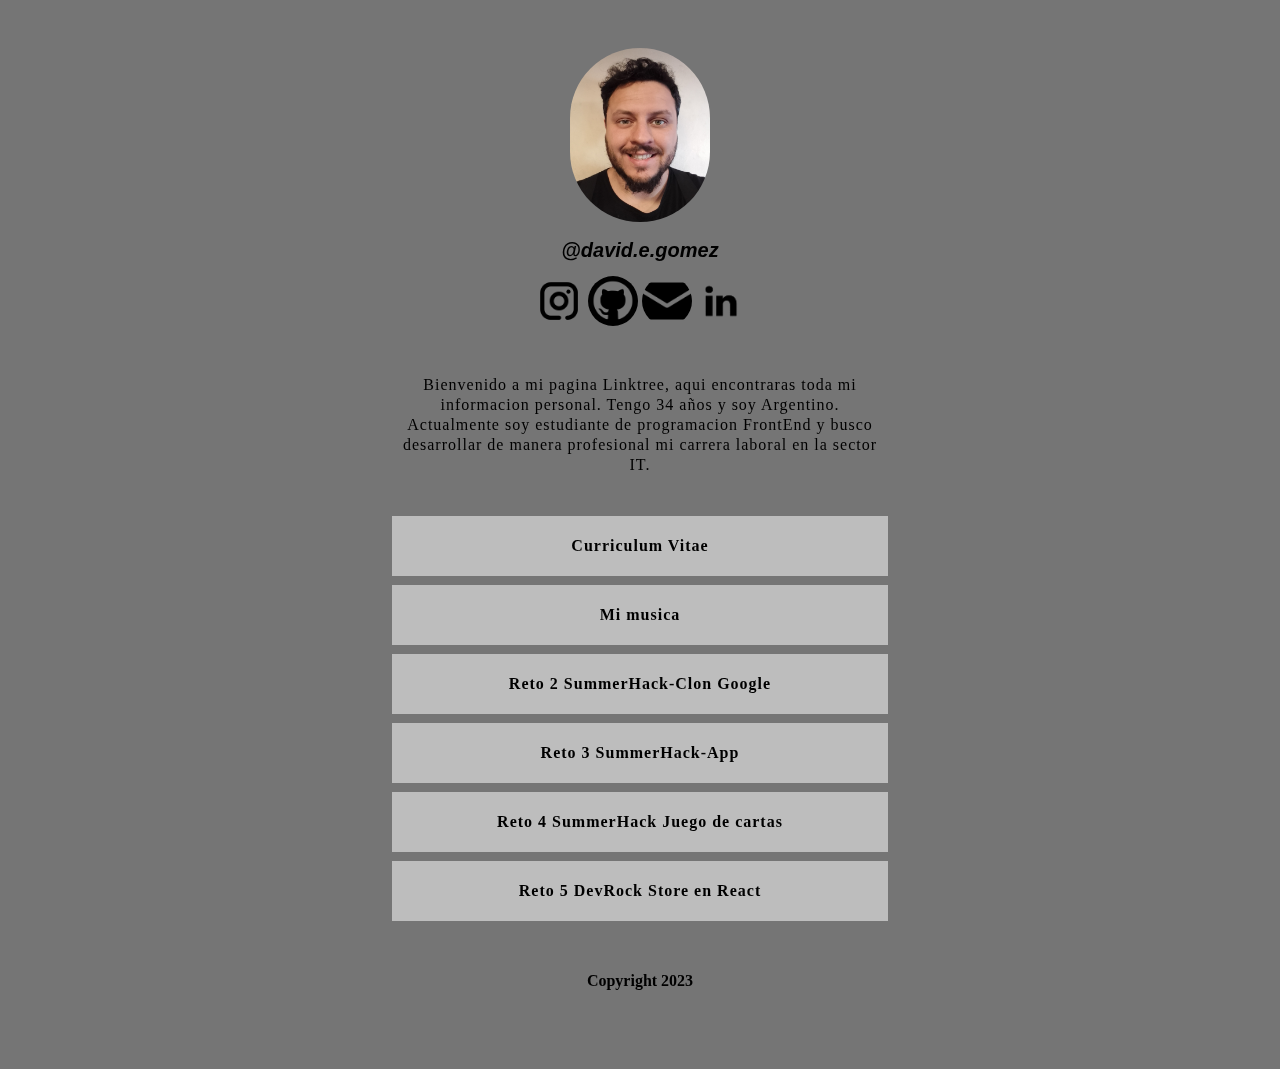
==== index.html @ dcf14be2 "ajuste" ====
<!DOCTYPE html>
<html lang="en">
<head>
    <meta charset="UTF-8">
    <meta http-equiv="X-UA-Compatible" content="IE=edge">
    <meta name="viewport" content="width=device-width, initial-scale=1.0">
    <title>Linktree David Gomez</title>
    <link rel="stylesheet" href="stylo.css">
    
    <meta name:"description"  content="texto">
    <meta name: "keywords" content="linktree , programador, frontend, argentina , curriculum vitae">
    <meta name:"autor" content="David Gomez">
    <meta name:"Copyright" content="David Gomez 2023">
    <meta name:"robots" content="index follow">
    <link rel="icon" href="images/descarga (1).jfif" type:"image">
    <!--no anda el favicon-->
    <meta property="og:title"content:"linktree">
    <meta property="og:description"content:"linktre David Gomez, informacion personal">
    <meta property="og:image" content="images/favicon.com">
    <meta property="og:url" content="https://www.instagram.com/david.e.gomez/">

    <meta property="twitter:title"content:"linktree">
    <meta property="twitter:description"content:"linktre David Gomez, informacion personal">
    <meta property="twitter:image" content="images/favicon">
    <meta property="twitter:url" content="https://www.instagram.com/david.e.gomez/">

</head>
<body>
    <header class="card">
        <div><img src="images/foto1.jpg" alt="foto David Gomez" width="140 px" height="174 px" >
        <h1>
           <em>@david.e.gomez</em> 
        </h1>
        <nav>
            <a href="https://www.instagram.com/david.e.gomez/"target="_blank"><img src="images/insta1.png" alt="logo instagram"width="50px" height="50px"></a>
            <a href="https://github.com/David220588"target="_blank"><img src="images/gitnegro.png" alt="logo github"width="50px" height="50px"></a>
            <a href="mailto:davidg220588@gmail.com"target="_blank"><img src="images/mail1.png" alt="logo email" width="50px" height="50px"></a>
            <a href="https://www.linkedin.com/in/david-e-gomez-/" target="_blank"><img src="images/l6.png" alt="Linkedin_icon"width="50px" height="50px" class="logo"></a>
        </nav>
    </div>
    </header>
    <section class="card">
        <p id="p">
            Bienvenido a mi pagina Linktree, aqui encontraras toda mi informacion personal. Tengo 34 años y soy Argentino.
            Actualmente soy estudiante de programacion FrontEnd y busco desarrollar de manera profesional mi carrera laboral en la sector IT.

        </p>
        
        <ul id="ul">
            <li><a href="images/CV.ok.rtf"target="_blank"><strong>Curriculum Vitae</strong> </a></li>
            <li><a href="https://open.spotify.com/artist/4wrGMgkdFuumXkDuM8hA7Y"target="_blank"><strong>Mi musica</strong> </a></li>
            <li><a href="google.html"target="_blank"><strong>Reto 2 SummerHack-Clon Google</strong></a></li>
            <li><a href="reto3/index.html"target="_blank"><strong>Reto 3 SummerHack-App</strong></a></li>
            <li><a href="reto4/index.html"target="_blank"><strong>Reto 4 SummerHack Juego de cartas</strong></a></li>
            <li><a href="https://daviddevstoreok.web.app/"target="_blank"><strong>Reto 5 DevRock Store en React</a></strong></li>
        </ul>
    
    
    </section>
    <footer class="card">
        <div>
            <p><strong>Copyright 2023</strong> 
                
            </p>
        </div>
        </footer>

</body>
</html>
---- stylo.css ----
body{
    
    background-color:#757575;
    border-top: 0px;
    display: flex;
    flex-direction: column;
    justify-content: center;
    align-items: center;
    
}

header{
    padding: 40px;
    margin-bottom: -16px;
    
}
header div img{
     border-radius: 200px;
     *float: inline-start;
     
}

section{
 margin-top: 0%;
 font-family: "Franklin Gothic Medium', 'Arial Narrow', Arial, sans-serif";
 line-height: 20px;
 letter-spacing: 1px;
 text-align: justify;
 padding: 5px;

}

p{
    padding-bottom: 25px;
}

    

#ul{
    padding: 0px;
}
    

ul li{
    display: block;
    padding: 20px;
    background-color: #BDBDBD;
    color: black;
    margin-top: 9px;
    justify-content: center;
}

section ul li:hover{
    color:white;
    
}
footer{
   margin-top: -16px;
   padding: 30px;
   margin-bottom: auto;
}
a{
    color: inherit;
    text-decoration: none;
  
}
h1{
    font-size: 20px;
    font-family: 'Lucida Sans', 'Lucida Sans Regular', 'Lucida Grande', 'Lucida Sans Unicode', Geneva, Verdana, sans-serif;
}

.card{
    text-align: center;
    background-color:#757575;
    margin-left: 30%;
    margin-right: 30%;  
}

.logo{
    filter: brightness(1.1);
    mix-blend-mode: multiply;
}
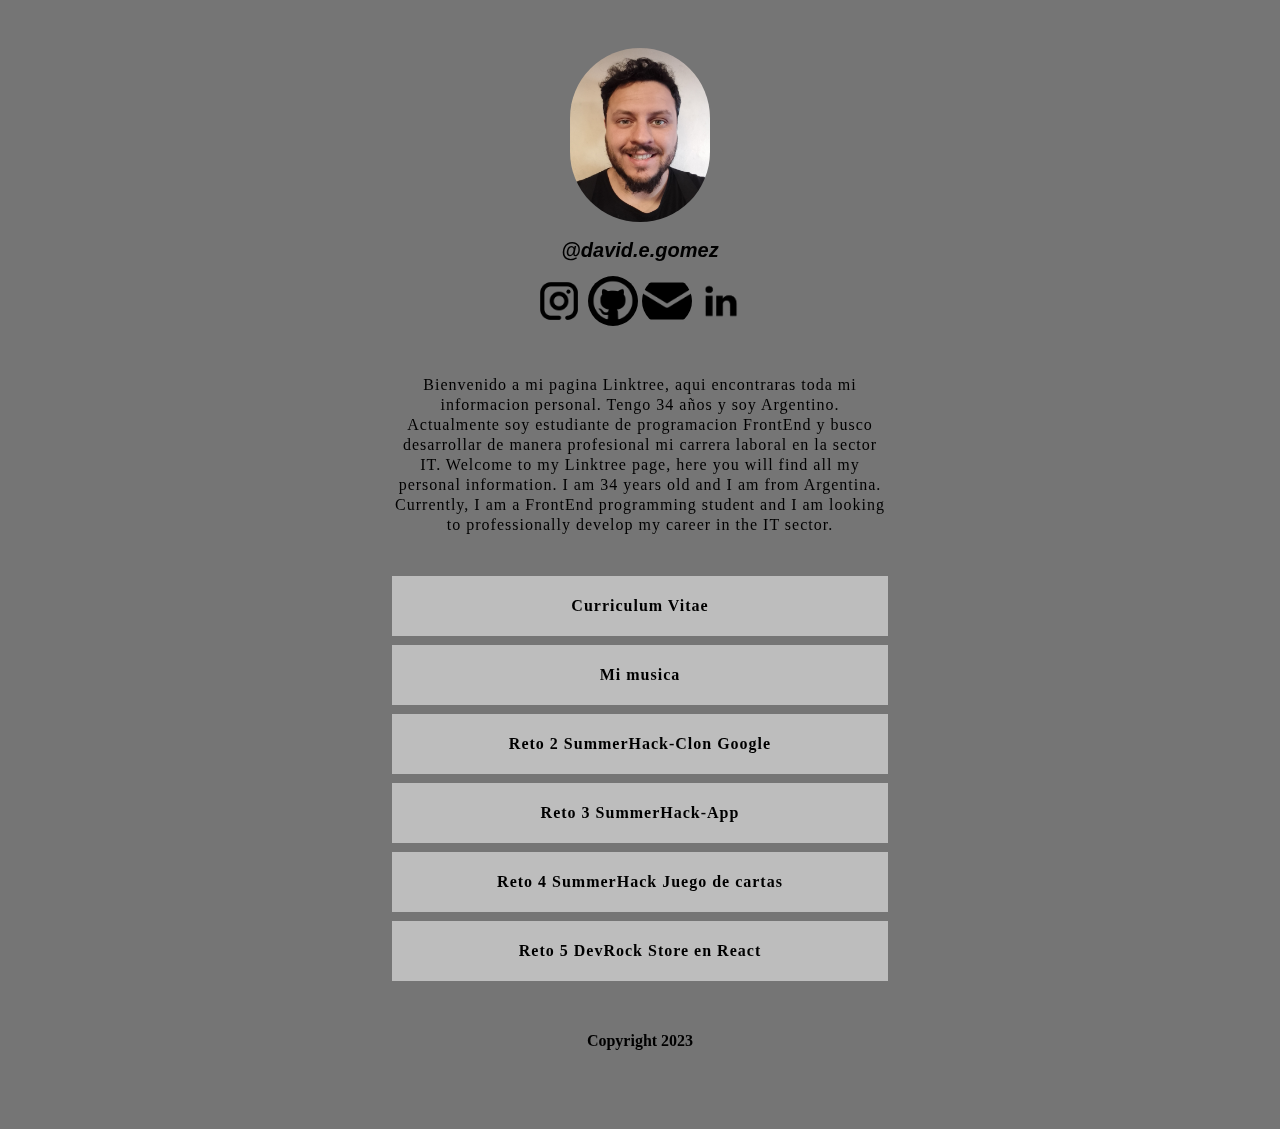
==== commit 657a020e: "update ingles" ====
--- a/index.html
+++ b/index.html
@@ -44,6 +44,7 @@
             Bienvenido a mi pagina Linktree, aqui encontraras toda mi informacion personal. Tengo 34 años y soy Argentino.
             Actualmente soy estudiante de programacion FrontEnd y busco desarrollar de manera profesional mi carrera laboral en la sector IT.
 
+            Welcome to my Linktree page, here you will find all my personal information. I am 34 years old and I am from Argentina. Currently, I am a FrontEnd programming student and I am looking to professionally develop my career in the IT sector.
         </p>
         
         <ul id="ul">
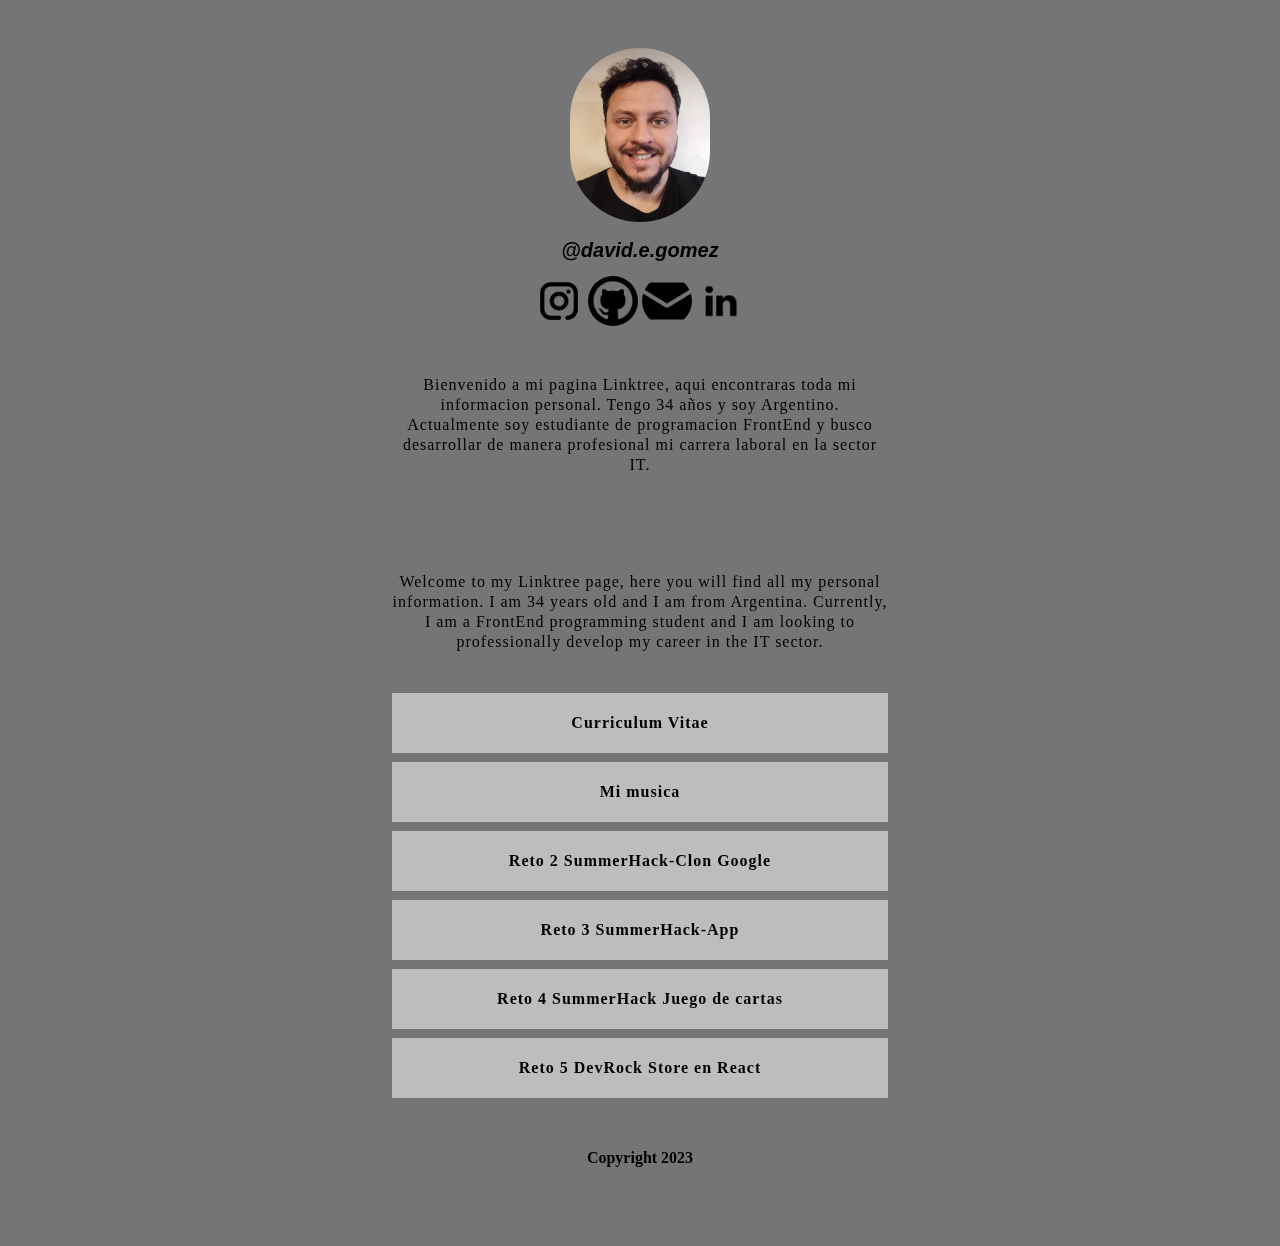
==== commit f3ac92f4: "ajuste" ====
--- a/index.html
+++ b/index.html
@@ -43,8 +43,9 @@
         <p id="p">
             Bienvenido a mi pagina Linktree, aqui encontraras toda mi informacion personal. Tengo 34 años y soy Argentino.
             Actualmente soy estudiante de programacion FrontEnd y busco desarrollar de manera profesional mi carrera laboral en la sector IT.
-
-            Welcome to my Linktree page, here you will find all my personal information. I am 34 years old and I am from Argentina. Currently, I am a FrontEnd programming student and I am looking to professionally develop my career in the IT sector.
+        </p> <br><br>
+           <p id="p">
+             Welcome to my Linktree page, here you will find all my personal information. I am 34 years old and I am from Argentina. Currently, I am a FrontEnd programming student and I am looking to professionally develop my career in the IT sector.
         </p>
         
         <ul id="ul">
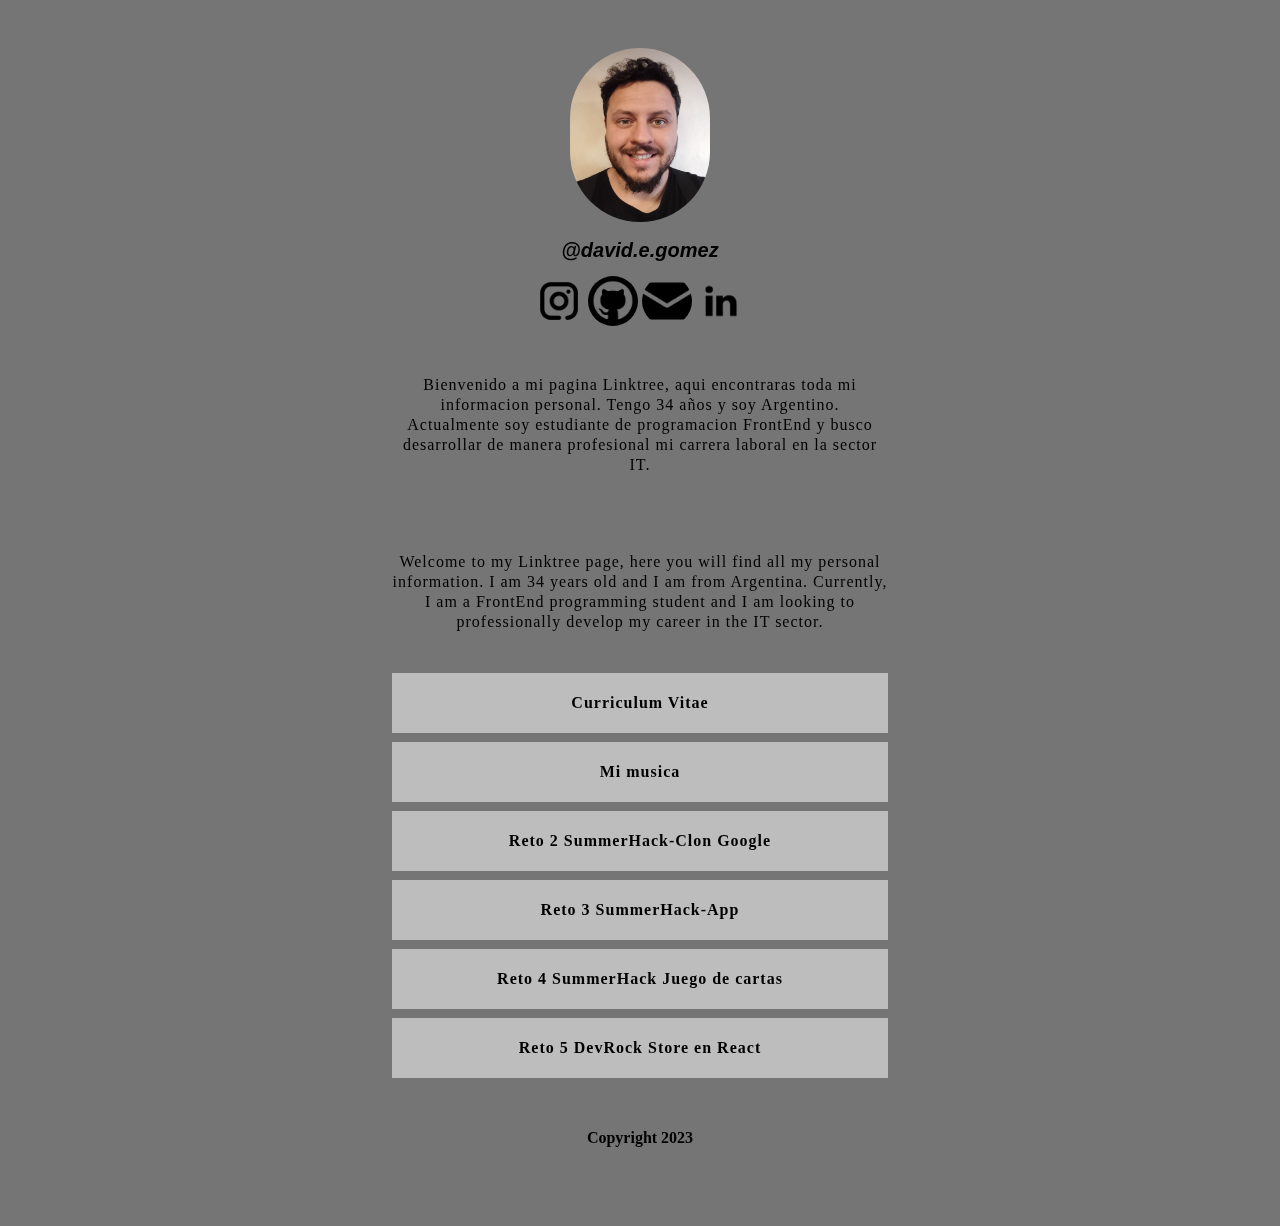
==== commit f9cb91a9: "ajustes" ====
--- a/index.html
+++ b/index.html
@@ -43,7 +43,7 @@
         <p id="p">
             Bienvenido a mi pagina Linktree, aqui encontraras toda mi informacion personal. Tengo 34 años y soy Argentino.
             Actualmente soy estudiante de programacion FrontEnd y busco desarrollar de manera profesional mi carrera laboral en la sector IT.
-        </p> <br><br>
+        </p> <br>
            <p id="p">
              Welcome to my Linktree page, here you will find all my personal information. I am 34 years old and I am from Argentina. Currently, I am a FrontEnd programming student and I am looking to professionally develop my career in the IT sector.
         </p>
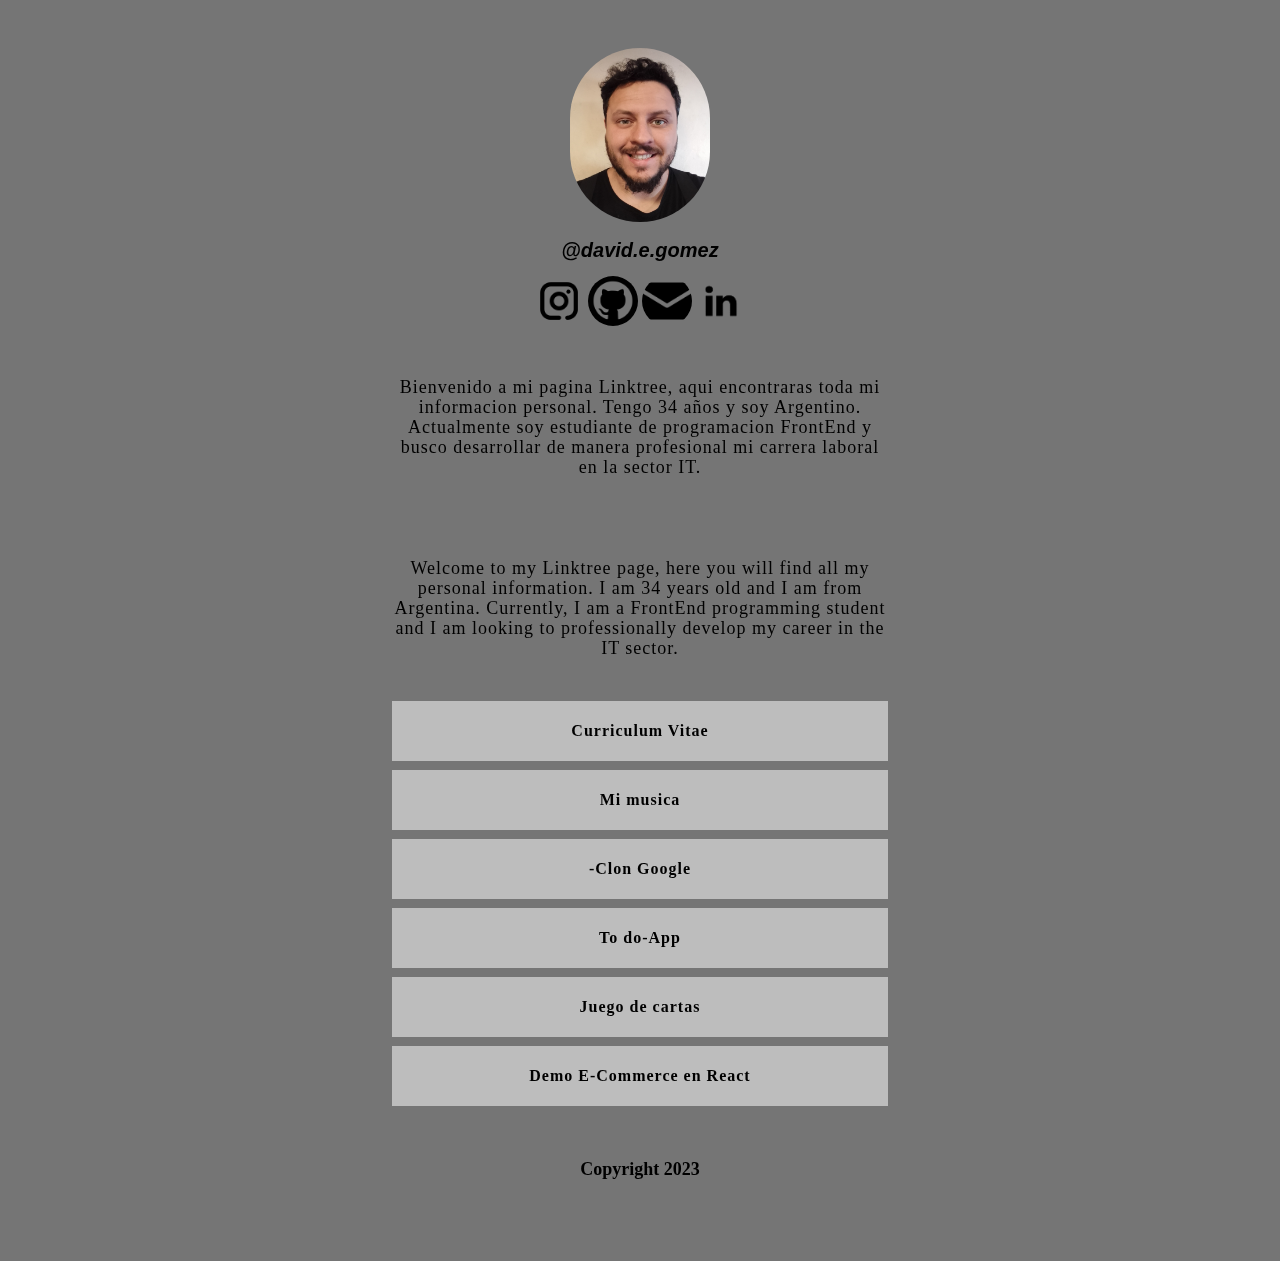
==== commit 85f72c39: "ajustes" ====
--- a/index.html
+++ b/index.html
@@ -25,7 +25,7 @@
     <meta property="twitter:url" content="https://www.instagram.com/david.e.gomez/">
 
 </head>
-<body>
+<div> 
     <header class="card">
         <div><img src="images/foto1.jpg" alt="foto David Gomez" width="140 px" height="174 px" >
         <h1>
@@ -43,7 +43,8 @@
         <p id="p">
             Bienvenido a mi pagina Linktree, aqui encontraras toda mi informacion personal. Tengo 34 años y soy Argentino.
             Actualmente soy estudiante de programacion FrontEnd y busco desarrollar de manera profesional mi carrera laboral en la sector IT.
-        </p> <br>
+        </p> 
+        <br>
            <p id="p">
              Welcome to my Linktree page, here you will find all my personal information. I am 34 years old and I am from Argentina. Currently, I am a FrontEnd programming student and I am looking to professionally develop my career in the IT sector.
         </p>
@@ -51,10 +52,10 @@
         <ul id="ul">
             <li><a href="images/CV.ok.rtf"target="_blank"><strong>Curriculum Vitae</strong> </a></li>
             <li><a href="https://open.spotify.com/artist/4wrGMgkdFuumXkDuM8hA7Y"target="_blank"><strong>Mi musica</strong> </a></li>
-            <li><a href="google.html"target="_blank"><strong>Reto 2 SummerHack-Clon Google</strong></a></li>
-            <li><a href="reto3/index.html"target="_blank"><strong>Reto 3 SummerHack-App</strong></a></li>
-            <li><a href="reto4/index.html"target="_blank"><strong>Reto 4 SummerHack Juego de cartas</strong></a></li>
-            <li><a href="https://daviddevstoreok.web.app/"target="_blank"><strong>Reto 5 DevRock Store en React</a></strong></li>
+            <li><a href="google.html"target="_blank"><strong>-Clon Google</strong></a></li>
+            <li><a href="reto3/index.html"target="_blank"><strong>To do-App</strong></a></li>
+            <li><a href="reto4/index.html"target="_blank"><strong>Juego de cartas</strong></a></li>
+            <li><a href="https://daviddevstoreok.web.app/"target="_blank"><strong> Demo E-Commerce en React</a></strong></li>
         </ul>
     
     
@@ -66,6 +67,6 @@
             </p>
         </div>
         </footer>
-
+    </div>
 </body>
 </html>--- a/stylo.css
+++ b/stylo.css
@@ -32,6 +32,7 @@
 
 p{
     padding-bottom: 25px;
+    font-size: 18px;
 }
 
     
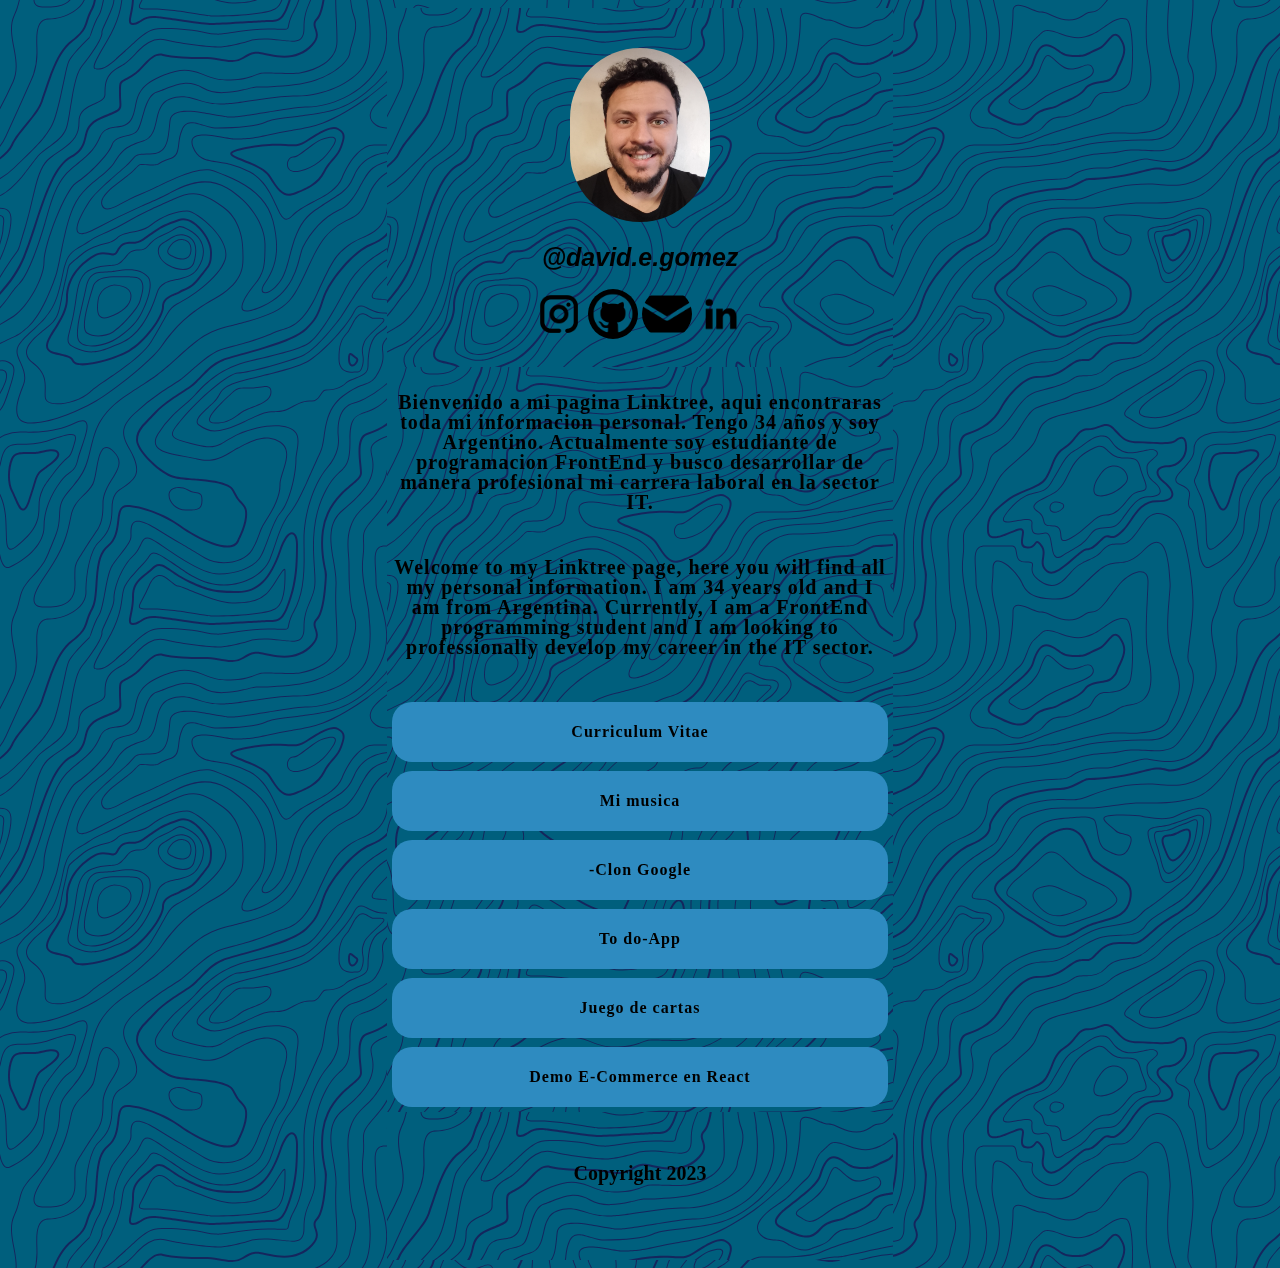
==== commit b82102f5: "ajustes" ====
--- a/index.html
+++ b/index.html
@@ -25,6 +25,8 @@
     <meta property="twitter:url" content="https://www.instagram.com/david.e.gomez/">
 
 </head>
+<body>
+
 <div> 
     <header class="card">
         <div><img src="images/foto1.jpg" alt="foto David Gomez" width="140 px" height="174 px" >
@@ -44,9 +46,8 @@
             Bienvenido a mi pagina Linktree, aqui encontraras toda mi informacion personal. Tengo 34 años y soy Argentino.
             Actualmente soy estudiante de programacion FrontEnd y busco desarrollar de manera profesional mi carrera laboral en la sector IT.
         </p> 
-        <br>
-           <p id="p">
-             Welcome to my Linktree page, here you will find all my personal information. I am 34 years old and I am from Argentina. Currently, I am a FrontEnd programming student and I am looking to professionally develop my career in the IT sector.
+         <p id="p">
+            Welcome to my Linktree page, here you will find all my personal information. I am 34 years old and I am from Argentina. Currently, I am a FrontEnd programming student and I am looking to professionally develop my career in the IT sector.
         </p>
         
         <ul id="ul">
--- a/stylo.css
+++ b/stylo.css
@@ -1,6 +1,8 @@
 body{
     
-    background-color:#757575;
+    background-color: #005f7d;
+    background-color: #005f7d;
+background-image: url("data:image/svg+xml,%3Csvg xmlns='http://www.w3.org/2000/svg' width='600' height='600' viewBox='0 0 600 600'%3E%3Cpath fill='%231f044a' fill-opacity='0.63' d='M600 325.1v-1.17c-6.5 3.83-13.06 7.64-14.68 8.64-10.6 6.56-18.57 12.56-24.68 19.09-5.58 5.95-12.44 10.06-22.42 14.15-1.45.6-2.96 1.2-4.83 1.9l-4.75 1.82c-9.78 3.75-14.8 6.27-18.98 10.1-4.23 3.88-9.65 6.6-16.77 8.84-1.95.6-3.99 1.17-6.47 1.8l-6.14 1.53c-5.29 1.35-8.3 2.37-10.54 3.78-3.08 1.92-6.63 3.26-12.74 5.03a384.1 384.1 0 0 1-4.82 1.36c-2.04.58-3.6 1.04-5.17 1.52a110.03 110.03 0 0 0-11.2 4.05c-2.7 1.15-5.5 3.93-8.78 8.4a157.68 157.68 0 0 0-6.15 9.2c-5.75 9.07-7.58 11.74-10.24 14.51a50.97 50.97 0 0 1-4.6 4.22c-2.33 1.9-10.39 7.54-11.81 8.74a14.68 14.68 0 0 0-3.67 4.15c-1.24 2.3-1.9 4.57-2.78 8.87-2.17 10.61-3.52 14.81-8.2 22.1-4.07 6.33-6.8 9.88-9.83 12.99-.47.48-.95.96-1.5 1.48l-3.75 3.56c-1.67 1.6-3.18 3.12-4.86 4.9a42.44 42.44 0 0 0-9.89 16.94c-2.5 8.13-2.72 15.47-1.76 27.22.47 5.82.51 6.36.51 8.18 0 10.51.12 17.53.63 25.78.24 4.05.56 7.8.97 11.22h.9c-1.13-9.58-1.5-21.83-1.5-37 0-1.86-.04-2.4-.52-8.26-.94-11.63-.72-18.87 1.73-26.85a41.44 41.44 0 0 1 9.65-16.55c1.67-1.76 3.18-3.27 4.83-4.85.63-.6 3.13-2.96 3.75-3.57a71.6 71.6 0 0 0 1.52-1.5c3.09-3.16 5.86-6.76 9.96-13.15 4.77-7.42 6.15-11.71 8.34-22.44.86-4.21 1.5-6.4 2.68-8.6.68-1.25 1.79-2.48 3.43-3.86 1.38-1.15 9.43-6.8 11.8-8.72 1.71-1.4 3.26-2.81 4.7-4.3 2.72-2.85 4.56-5.54 10.36-14.67a156.9 156.9 0 0 1 6.1-9.15c3.2-4.33 5.9-7.01 8.37-8.07 3.5-1.5 7.06-2.77 11.1-4.02a233.84 233.84 0 0 1 7.6-2.2l2.38-.67c6.19-1.79 9.81-3.16 12.98-5.15 2.14-1.33 5.08-2.33 10.27-3.65l6.14-1.53c2.5-.63 4.55-1.2 6.52-1.82 7.24-2.27 12.79-5.06 17.15-9.05 4.05-3.72 9-6.2 18.66-9.9l4.75-1.82c1.87-.72 3.39-1.31 4.85-1.91 10.1-4.15 17.07-8.32 22.76-14.4 6.05-6.45 13.95-12.4 24.49-18.92 1.56-.96 7.82-4.6 14.15-8.33v-64.58c-4 8.15-8.52 14.85-12.7 17.9-2.51 1.82-5.38 4.02-9.04 6.92a1063.87 1063.87 0 0 0-6.23 4.98l-1.27 1.02a2309.25 2309.25 0 0 1-4.87 3.9c-7.55 6-12.9 10.05-17.61 13.19-3.1 2.06-3.86 2.78-8.06 7.13-5.84 6.07-11.72 8.62-29.15 10.95-11.3 1.5-20.04 4.91-30.75 11.07-1.65.94-7.27 4.27-6.97 4.1-2.7 1.58-4.69 2.69-6.64 3.66-5.63 2.8-10.47 4.17-15.71 4.17-17.13 0-41.44 11.51-51.63 22.83-12.05 13.4-31.42 27.7-45.25 31.16-7.4 1.85-11.85 7.05-14.04 14.69-1.26 4.4-1.58 8.28-1.58 13.82 0 .82.01.98.24 3.63.45 5.18.35 8.72-.77 13.26-1.53 6.2-4.89 12.6-10.59 19.43-13.87 16.65-22.88 46.58-22.88 71.68 0 2.39.02 4.26.06 8.75.12 10.8.1 15.8-.22 21.95-.56 11.18-2.09 20.73-5 29.3h-1.05c2.94-8.56 4.49-18.12 5.05-29.35.31-6.13.34-11.1.22-21.9-.04-4.48-.06-6.36-.06-8.75 0-25.32 9.07-55.47 23.12-72.32 5.6-6.72 8.88-12.99 10.38-19.03 1.09-4.4 1.18-7.85.74-12.93-.23-2.7-.24-2.86-.24-3.72 0-5.62.32-9.57 1.62-14.1 2.28-7.95 6.97-13.44 14.76-15.39 13.6-3.4 32.82-17.59 44.75-30.84C409 360.14 433.58 348.5 451 348.5c5.07 0 9.77-1.33 15.26-4.07 1.93-.96 3.9-2.05 6.58-3.62-.3.18 5.33-3.16 6.98-4.11 10.82-6.21 19.66-9.67 31.11-11.2 17.23-2.3 22.9-4.75 28.57-10.64 4.25-4.41 5.04-5.16 8.22-7.28 4.68-3.11 10.01-7.14 17.55-13.14a1113.33 1113.33 0 0 0 4.86-3.89l1.28-1.02a4668.54 4668.54 0 0 1 6.23-4.98c3.67-2.9 6.55-5.12 9.07-6.95 4.37-3.19 9.16-10.56 13.29-19.4v66.9zm0-116.23c-.62.01-1.27.06-1.95.13-6.13.63-13.83 3.45-21.83 7.45-3.64 1.82-8.46 2.67-14.17 2.71-4.7.04-9.72-.47-14.73-1.33-1.7-.3-3.26-.61-4.67-.93a31.55 31.55 0 0 0-3.55-.57 273.4 273.4 0 0 0-16.66-.88c-10.42-.16-17.2.74-17.97 2.73-.38.97.6 2.55 3.03 4.87 1.01.97 2.22 2.03 4.04 3.55a1746.07 1746.07 0 0 0 4.79 4.02c1.39 1.2 3.1 1.92 5.5 2.5.7.16.86.2 2.64.54 3.53.7 5.03 1.25 6.15 2.63 1.41 1.76 1.4 4.54-.15 8.88-2.44 6.83-5.72 10.05-10.19 10.33-3.63.23-7.6-1.29-14.52-5.06-4.53-2.47-6.82-7.3-8.32-15.26-.17-.87-.32-1.78-.5-2.86l-.43-2.76c-1.05-6.58-1.9-9.2-3.73-10.11-.81-.4-1.59-.74-2.36-1-2.27-.77-4.6-1.02-8.1-.92-2.29.07-14.7 1-13.77.93-20.55 1.37-28.8 5.05-37.09 14.99a133.07 133.07 0 0 0-4.25 5.44l-2.3 3.09-2.51 3.32c-4.1 5.36-7.06 8.48-10.39 11.12-.65.52-1.33 1.04-2.13 1.62l-4.11 2.94a106.8 106.8 0 0 0-5.16 3.99c-4.55 3.74-9.74 8.6-16.25 15.38-8.25 8.58-11.78 13.54-11.7 15.95.07 1.65 1.64 2.11 6.79 2.38 1.61.09 2.15.12 2.98.2 2.95.24 5.09.73 6.81 1.68 7.48 4.15 11.63 7.26 13.95 11.58 3.3 6.15.8 12.88-8.89 20.26-8.28 6.3-11.1 10.37-11.31 14.96-.06 1.17 0 1.93.26 4.43.69 6.47.25 10.65-2.8 17.42a44.23 44.23 0 0 1-4.16 7.53c-2.82 3.97-5.47 5.74-10.6 7.69-.43.16-3.34 1.23-4.27 1.59-1.8.68-3.38 1.36-5.01 2.14-4.18 2-8.4 4.6-13.1 8.24-8.44 6.51-13.23 14.56-15.98 25.06-1.1 4.2-1.55 6.81-2.8 15.21-1.26 8.6-2.17 12.64-4.08 16.55-2.1 4.28-11.93 26.59-12.97 28.88a382.7 382.7 0 0 1-6.37 13.41c-4.07 8.11-7.61 14.07-10.73 17.81-5.38 6.46-8.98 14.37-13.77 28.42a810.14 810.14 0 0 0-1.89 5.6c-1.8 5.35-2.96 8.6-4.26 11.85-6.13 15.32-25.43 26.31-46.46 26.31-11.2 0-20.58-2.74-31.02-8.55-5.6-3.13-4.55-2.42-22.26-14.54-14.33-9.8-17.7-10.73-20.47-6.9-.37.5-1.81 2.74-1.83 2.77a52.24 52.24 0 0 1-4.94 5.9c-.73.79-5.52 5.87-6.97 7.45-2.38 2.6-4.3 4.81-5.98 6.93a45.6 45.6 0 0 0-5.08 7.66c-1.29 2.57-1.9 5.25-2.66 10.6a997.6 997.6 0 0 1-.46 3.18h-1l.47-3.32c.77-5.45 1.4-8.2 2.75-10.9a46.54 46.54 0 0 1 5.2-7.84c1.7-2.14 3.63-4.38 6.03-6.98 1.45-1.59 6.24-6.68 6.96-7.46a51.58 51.58 0 0 0 4.84-5.78s1.47-2.26 1.86-2.8c3.25-4.5 7.08-3.44 21.84 6.67 17.67 12.08 16.62 11.38 22.19 14.48 10.3 5.73 19.5 8.43 30.53 8.43 20.65 0 39.57-10.77 45.54-25.69a219.7 219.7 0 0 0 4.24-11.8 6752.32 6752.32 0 0 0 1.88-5.6c4.83-14.16 8.47-22.14 13.96-28.73 3.05-3.66 6.56-9.57 10.6-17.61 1.97-3.93 4.04-8.31 6.35-13.38 1.03-2.28 10.88-24.61 12.98-28.91 1.85-3.79 2.75-7.76 4-16.25 1.24-8.44 1.7-11.07 2.81-15.32 2.8-10.7 7.71-18.94 16.33-25.6a73.18 73.18 0 0 1 13.29-8.35c1.66-.8 3.27-1.48 5.08-2.18.94-.36 3.86-1.43 4.28-1.59 4.95-1.88 7.44-3.55 10.14-7.33 1.35-1.9 2.68-4.3 4.06-7.37 2.97-6.58 3.39-10.59 2.72-16.9a27.13 27.13 0 0 1-.27-4.58c.22-4.94 3.21-9.24 11.7-15.7 9.33-7.11 11.66-13.34 8.62-19-2.2-4.09-6.25-7.12-13.55-11.17-1.57-.88-3.6-1.33-6.42-1.57-.8-.07-1.34-.1-2.95-.19-5.77-.3-7.63-.85-7.72-3.34-.1-2.81 3.5-7.87 11.97-16.69 6.53-6.8 11.75-11.69 16.33-15.45 1.79-1.47 3.42-2.72 5.2-4.03l4.12-2.94c.79-.58 1.46-1.08 2.1-1.59 3.26-2.6 6.16-5.65 10.21-10.94a383.2 383.2 0 0 0 2.5-3.32l2.31-3.09c1.8-2.39 3.04-4 4.29-5.48 8.47-10.17 16.98-13.96 37.27-15.3-.44.02 12-.9 14.32-.98 3.62-.1 6.05.16 8.46.98.8.27 1.62.62 2.47 1.04 2.27 1.14 3.17 3.87 4.27 10.85l.44 2.76c.17 1.07.33 1.97.5 2.83 1.44 7.69 3.62 12.29 7.8 14.57 6.76 3.68 10.6 5.15 13.99 4.94 4-.25 6.99-3.17 9.3-9.67 1.45-4.04 1.46-6.49.32-7.92-.9-1.12-2.28-1.62-5.57-2.27a55.8 55.8 0 0 1-2.67-.55c-2.54-.6-4.39-1.4-5.93-2.71a252.63 252.63 0 0 0-4.78-4.01 84.35 84.35 0 0 1-4.08-3.6c-2.73-2.6-3.86-4.43-3.28-5.95 1.02-2.64 7.82-3.54 18.93-3.37a230.56 230.56 0 0 1 16.73.88c2.76.39 3.2.49 3.68.6 1.4.3 2.95.62 4.62.91a82.9 82.9 0 0 0 14.56 1.32c5.56-.04 10.24-.86 13.73-2.6 8.1-4.05 15.89-6.9 22.17-7.56.7-.07 1.4-.11 2.05-.13v1zm0-100.94v1.5c-8.62 16.05-17.27 29.55-23.65 35.92-3.19 3.2-7.62 4.9-13.54 5.56-4.45.48-8.28.4-19.18-.2-9.91-.55-15.32-.44-20.52.78a84.05 84.05 0 0 1-15 2.11l-2.25.14c-12.49.75-19.37 1.78-32.72 5.74-4.5 1.33-9.27 2.49-14.3 3.48a246.27 246.27 0 0 1-32.6 3.97c-7.56.45-13.21.57-20.24.57-5.4 0-11.9 1.61-18 5.18-8.3 4.87-15.06 12.87-19.53 24.5a68.57 68.57 0 0 1-4.56 9.8c-3.6 6.2-6.92 8.99-13.38 12.18l-4.03 1.96a64.48 64.48 0 0 0-15.16 10.25c-8.2 7.33-13.72 16.63-22.54 35.6l-2.08 4.49c-7.3 15.7-11.5 23.3-17.35 29.87-7.7 8.66-20.25 14.42-40.31 20.08-4.37 1.23-19.04 5.08-19.24 5.13-6.92 1.87-11.68 3.34-15.63 4.92-10.55 4.22-18.71 10.52-36.38 26.52l-1.7 1.54c-8.58 7.76-13.41 11.9-18.81 15.88-3.95 2.9-8 5.67-12.97 8.91-2.06 1.34-10.3 6.6-12.33 7.94-11.52 7.5-18.53 13.04-24.62 20.08a62.01 62.01 0 0 0-6.44 8.85c-4.13 6.91-6.27 13.15-9.2 25.11l-1.54 6.26c-.6 2.45-1.15 4.54-1.72 6.58-2.97 10.7-6.9 17.36-14.78 26.91L69.6 491a148.51 148.51 0 0 0-4.19 5.3 23.9 23.9 0 0 0-3.44 6.28c-1.16 3.23-1.52 5.9-1.87 11.94-.58 10.05-1.42 15.04-4.63 22.67-1.57 3.72-5.66 14.02-6.41 15.8a73.46 73.46 0 0 1-3.57 7.4c-2.88 5.14-6.71 10.12-13.12 16.95-5.96 6.36-8.87 10.9-10.61 16a56.88 56.88 0 0 0-1.38 4.82l-.46 1.84h-1.03l.52-2.08c.52-2.09.92-3.49 1.4-4.9 1.8-5.25 4.78-9.9 10.84-16.36 6.35-6.78 10.13-11.7 12.97-16.77a72.5 72.5 0 0 0 3.52-7.29c.75-1.76 4.84-12.06 6.4-15.8 3.17-7.5 3.99-12.4 4.56-22.33.35-6.14.72-8.88 1.93-12.23a24.9 24.9 0 0 1 3.58-6.54c1.27-1.7 2.6-3.37 4.22-5.34l4.11-4.95c7.8-9.46 11.66-16 14.59-26.54.56-2.04 1.1-4.12 1.71-6.56l1.53-6.26c2.96-12.04 5.13-18.36 9.32-25.39 1.84-3.08 4-6.05 6.54-8.99 6.17-7.12 13.24-12.7 24.83-20.26 2.05-1.33 10.28-6.6 12.33-7.94 4.96-3.22 9-5.98 12.92-8.87 5.37-3.95 10.19-8.08 18.74-15.82l1.7-1.54c17.76-16.09 25.98-22.43 36.67-26.7 4-1.6 8.8-3.09 15.75-4.96.21-.06 14.87-3.9 19.22-5.13 19.9-5.61 32.32-11.31 39.85-19.78 5.76-6.48 9.93-14.02 17.18-29.64l2.09-4.5c8.87-19.07 14.44-28.46 22.77-35.9a65.48 65.48 0 0 1 15.38-10.4l4.04-1.97c6.3-3.1 9.47-5.77 12.96-11.77a67.6 67.6 0 0 0 4.48-9.67c4.56-11.84 11.47-20.02 19.97-25 6.25-3.66 12.93-5.32 18.5-5.32 7.01 0 12.65-.12 20.17-.57a245.3 245.3 0 0 0 32.47-3.96c5-.98 9.75-2.13 14.22-3.45 13.43-3.98 20.38-5.02 32.94-5.78l2.24-.14c5.76-.37 9.8-.9 14.85-2.09 5.31-1.25 10.79-1.35 22.6-.7 9.04.5 12.84.58 17.21.1 5.71-.62 9.94-2.26 12.95-5.26 6.44-6.45 15.3-20.37 24.35-36.72zm0 450.21c-1.28-4.6-2.2-10.55-3.33-20.25l-.24-2.04-.23-2.03c-1.82-15.7-3.07-21.98-5.55-24.47-2.46-2.46-3.04-5.03-2.52-8.64.1-.6.18-1.1.39-2.15.69-3.54.77-5.04.08-6.84-.91-2.38-3.31-4.41-7.79-6.26-5.08-2.09-6.52-4.84-4.89-8.44.66-1.45 1.79-3.02 3.52-5.01 1.04-1.2 5.48-5.96 5.08-5.53 6.15-6.7 8.98-11.34 8.98-16.48a15.2 15.2 0 0 1 6.5-12.89v1.26a14.17 14.17 0 0 0-5.5 11.63c0 5.47-2.93 10.29-9.24 17.16.38-.42-4.04 4.33-5.07 5.5-1.67 1.93-2.75 3.43-3.36 4.77-1.37 3.04-.23 5.22 4.36 7.1 4.71 1.95 7.32 4.16 8.34 6.83.78 2.04.7 3.67-.03 7.4-.2 1.03-.3 1.51-.38 2.09-.48 3.33.03 5.59 2.23 7.8 2.74 2.74 3.98 8.96 5.84 25.06l.24 2.03.23 2.04c.82 7.01 1.53 12.06 2.34 16.03v4.33zm0-62.16c-1.4-3.13-4.43-9.9-4.95-11.17-1.02-2.53-1.25-3.8-.91-5.18.2-.84 2.05-4.68 2.32-5.33a70.79 70.79 0 0 0 3.54-11.2v3.99a62.82 62.82 0 0 1-2.62 7.6c-.31.75-2.09 4.46-2.27 5.18-.28 1.12-.08 2.22.87 4.57.41 1.02 2.5 5.7 4.02 9.09v2.45zm0-85.09c-1.65 1.66-3.66 2.9-6.4 4.13-.25.1-13.97 5.47-20.4 8.43-9.35 4.32-16.7 5.9-23.03 5.25-5.08-.53-9.02-2.25-14.77-5.92l-3.2-2.07a77.4 77.4 0 0 0-5.44-3.27c-4.05-2.18-3.25-5.8 1.47-10.47 3.71-3.68 9.6-7.93 18.73-13.8l4.46-2.82c17.95-11.33 18.22-11.5 22.27-14.74 11.25-9 19.69-14.02 26.31-15.1v1.02c-6.37 1.1-14.62 6-25.69 14.86-4.1 3.28-4.34 3.44-22.36 14.8a652.4 652.4 0 0 0-4.45 2.83c-9.07 5.83-14.92 10.05-18.57 13.66-4.31 4.28-4.95 7.13-1.7 8.88 1.7.91 3.29 1.88 5.5 3.3l3.2 2.08c5.64 3.59 9.45 5.25 14.34 5.76 6.13.64 13.32-.9 22.52-5.15 6.46-2.98 20.18-8.35 20.4-8.44 3.04-1.37 5.1-2.71 6.81-4.69v1.47zm0-41.37v1c-6.56.26-12.11 3.13-19.71 9.08l-4.63 3.68a51.87 51.87 0 0 1-4.4 3.14c-.82.52-5.51 3.33-6.22 3.76-3.31 2-6.15 3.8-8.87 5.6a112.61 112.61 0 0 0-8.16 5.92c-4.61 3.72-7.4 6.9-7.97 9.35-.63 2.67 1.48 4.53 7.05 5.46 10.7 1.78 20.92-.05 30.45-4.65a61.96 61.96 0 0 0 17.1-12.2 41.8 41.8 0 0 0 5.36-7.42v1.92a38.94 38.94 0 0 1-4.64 6.19 62.95 62.95 0 0 1-17.39 12.41c-9.7 4.68-20.13 6.55-31.05 4.73-6.06-1-8.65-3.29-7.85-6.67.64-2.74 3.53-6.05 8.31-9.9 2.35-1.9 5.1-3.88 8.24-5.97 2.73-1.82 5.58-3.61 8.9-5.62.72-.44 5.4-3.24 6.22-3.75 1.26-.8 2.6-1.76 4.3-3.09.8-.62 3.9-3.1 4.63-3.67 7.77-6.1 13.49-9.04 20.33-9.3zm0-154.6v1c-1.75-.24-4.3.23-7.82 1.55-10.01 3.75-13.8 5.07-19.15 6.76-1.78.56-2.63.83-3.87 1.24-1.48.5-3.16.76-6.74 1.16a1550.34 1550.34 0 0 0-2.64.3c-7.8.94-11.28 2.47-11.28 6.07 0 4.45 2.89 13.18 7.96 25.81a57.34 57.34 0 0 1 2.33 7.6 258.32 258.32 0 0 1 .84 3.46c1.86 7.62 3.17 10.71 5.56 11.67 2.21.88 4.7.6 7.47-.72 3.48-1.69 7.22-4.94 11.2-9.47 1.52-1.7 2.97-3.49 4.59-5.57l3.16-4.1c2.59-3.23 6.07-12.21 8.39-20.23v3.45c-2.29 7.2-5.27 14.5-7.61 17.41-.44.55-2.67 3.46-3.15 4.09-1.63 2.1-3.1 3.9-4.62 5.62-4.08 4.61-7.9 7.94-11.53 9.7-2.99 1.44-5.77 1.75-8.28.74-2.84-1.13-4.2-4.34-6.15-12.35a2097.48 2097.48 0 0 1-.84-3.46c-.8-3.2-1.47-5.45-2.28-7.46-5.14-12.8-8.04-21.55-8.04-26.19 0-4.37 3.84-6.06 12.16-7.07a160.9 160.9 0 0 1 2.65-.3c3.5-.39 5.15-.64 6.53-1.1 1.26-.42 2.1-.7 3.88-1.26 5.34-1.68 9.11-3 19.1-6.74 3.53-1.32 6.22-1.84 8.18-1.61zM0 292c10.13-11.31 18.13-23.2 23.07-35.39 3.3-8.14 6.09-16.12 10.81-30.55l1.59-4.84c6.53-19.94 10.11-29.82 14.77-39.56 6.07-12.72 12.55-21.18 20.27-25.54 6.66-3.76 10.2-7.86 12.22-13.15a46.6 46.6 0 0 0 1.86-6.58c1.23-5.2 2.05-7.59 3.93-10.36 2.45-3.62 6.27-6.53 12.1-8.96 15.78-6.58 16.73-7.04 18.05-9.01.65-.98.83-2.15.74-4.51-.03-.73-.23-3.82-.24-4A93.8 93.8 0 0 1 119 94c0-10.04.18-11.37 2.37-13.15.52-.42 1.13-.8 2.07-1.3.27-.14 2.18-1.12 2.84-1.48a68.4 68.4 0 0 0 9.12-5.87c2.06-1.54 2.64-2.14 8.01-7.93 3.78-4.09 6.21-6.36 8.96-8.12 3.64-2.33 7.2-3.12 10.9-2.11 4.4 1.2 10.81 2 18.78 2.46 6.9.4 12.9.5 21.95.5 4.87 0 8.97.47 15.4 1.57 7.77 1.33 9.3 1.54 12.38 1.54 4.05 0 7.43-.88 10.68-2.95 5.06-3.22 8.11-4.67 11.2-5.2 3.62-.64 4.77-.46 16.55 2.06 17.26 3.7 30.85 1.36 41.06-9.7 5.1-5.53 5.48-8.9 3.48-14.8-.83-2.42-1.03-3.1-1.17-4.3-.29-2.52.5-4.71 2.71-6.93 2.65-2.65 4.72-9.17 6.22-18.29h2.03c-1.56 9.71-3.77 16.65-6.83 19.7-1.79 1.8-2.36 3.39-2.14 5.28.11 1 .3 1.63 1.07 3.9 2.22 6.53 1.76 10.66-3.9 16.8-10.77 11.66-25.07 14.13-42.95 10.3-11.42-2.45-12.55-2.62-15.78-2.06-2.77.48-5.62 1.84-10.47 4.92a20.93 20.93 0 0 1-11.76 3.27c-3.25 0-4.81-.22-12.73-1.57C212.74 59.46 208.73 59 204 59c-9.1 0-15.11-.1-22.07-.5-8.09-.47-14.62-1.29-19.2-2.54-5.62-1.53-10.17 1.38-17.85 9.66-5.5 5.94-6.08 6.53-8.28 8.18a70.38 70.38 0 0 1-9.38 6.03c-.68.37-2.58 1.35-2.84 1.49-.84.44-1.35.76-1.75 1.08C121.16 83.6 121 84.8 121 94c0 1.85.06 3.54.17 5.44 0 .17.2 3.28.24 4.03.1 2.75-.13 4.29-1.08 5.71-1.67 2.5-2.27 2.8-18.95 9.74-5.48 2.29-8.99 4.96-11.2 8.24-1.71 2.51-2.47 4.73-3.64 9.7-.83 3.5-1.21 4.92-1.94 6.83-2.18 5.73-6.05 10.19-13.1 14.18-7.3 4.12-13.55 12.28-19.46 24.66-4.6 9.64-8.17 19.46-14.67 39.32l-1.58 4.84c-4.75 14.47-7.54 22.48-10.86 30.69-5.28 13.01-13.95 25.65-24.93 37.6v-2.97zm0 78v-.5l1-.01c6.32 0 7.47 5.2 4.6 13.36a60.36 60.36 0 0 1-5.6 11.3v-1.92a57.76 57.76 0 0 0 4.65-9.72c2.69-7.6 1.71-12.02-3.65-12.02-.34 0-.67 0-1 .02v-46.59a340.96 340.96 0 0 0 13.71-8.34c13.66-9.46 29.79-37.6 29.79-53.59 0-18.1 21.57-72.64 32.23-79.42 12.71-8.09 32.24-27.96 35.8-37.75 1.93-5.3 5.5-7.27 14.42-9.37 6.15-1.44 8.64-2.42 10.67-4.79 1.5-1.74 2.72-4.79 4.33-10.3.23-.78 1.9-6.68 2.43-8.46 3.62-12.08 7.3-18.49 13.47-20.39 2.5-.76 3.03-.98 9.74-3.7 7.49-3.03 11.97-4.43 17.12-4.92 6.75-.65 13.13.75 19.55 4.67 5.43 3.32 12.19 4.72 20.17 4.56 6.03-.12 12.2-1.07 19.83-2.8 1.82-.4 7.38-1.74 8.26-1.94 2.69-.6 4.34-.89 5.48-.89 4.97 0 8.93-.05 14.2-.27 7.9-.32 15.56-.92 22.75-1.88 8.5-1.14 15.9-2.73 21.88-4.82 18.9-6.62 32.64-18.3 33.67-27.59.29-2.56.4-2.96 2.79-11.11 2.33-7.95 3.21-12.93 2.72-18.23-.2-2.24-.69-4.38-1.48-6.42-1.5-3.92-2.63-9.4-3.43-16.18h.9c.77 6.47 1.89 11.72 3.47 15.82a24.93 24.93 0 0 1 1.54 6.69c.5 5.46-.4 10.54-2.77 18.6-2.36 8.06-2.47 8.47-2.74 10.95-1.09 9.75-15.1 21.68-34.33 28.41-6.06 2.12-13.52 3.72-22.09 4.87-7.22.96-14.92 1.57-22.83 1.89-5.3.21-9.27.27-14.25.27-1.04 0-2.64.27-5.26.87-.87.2-6.43 1.53-8.26 1.94-7.68 1.73-13.92 2.7-20.03 2.82-8.15.17-15.1-1.27-20.71-4.7-6.23-3.81-12.4-5.16-18.93-4.54-5.04.48-9.44 1.86-16.84 4.86-6.75 2.74-7.29 2.95-9.82 3.73-5.73 1.76-9.28 7.96-12.81 19.72-.53 1.77-2.2 7.66-2.43 8.46-1.66 5.65-2.91 8.78-4.53 10.67-2.22 2.58-4.84 3.62-12.01 5.3-7.8 1.83-11.13 3.66-12.9 8.54-3.65 10.04-23.32 30.06-36.2 38.25C65.94 190 44.5 244.2 44.5 262c0 16.34-16.3 44.78-30.22 54.41-2.14 1.48-8.24 5.12-14.28 8.68v-1.16 46.09zm0-173.7v-1.11c7.42-3.82 14.55-10.23 21.84-18.98 3.8-4.56 14.21-18.78 15.79-20.55 1.8-2.04 4.06-3.96 7.42-6.45 1.08-.8 4.92-3.57 5.49-3.99 9.36-6.85 14-11.96 15.98-19.36.8-2.98 1.54-6.78 2.46-12.3.23-1.44 2-12.46 2.56-15.79 2.87-16.77 5.73-26.79 10.07-32.1C92.46 52.43 101.5 38.13 101.5 33c0-2.54.34-3.35 6.05-15.71.68-1.49 1.25-2.74 1.77-3.93 2.5-5.75 3.9-10.04 4.14-13.36h1c-.23 3.48-1.66 7.87-4.23 13.76-.52 1.2-1.09 2.45-1.78 3.95-5.54 12.01-5.95 12.99-5.95 15.29 0 5.47-9.09 19.84-20.11 33.31-4.2 5.12-7.03 15.06-9.86 31.64-.57 3.33-2.33 14.33-2.57 15.78-.92 5.56-1.67 9.38-2.48 12.4-2.05 7.68-6.82 12.93-16.35 19.91l-5.49 3.98c-3.3 2.45-5.51 4.34-7.27 6.31-1.53 1.73-11.94 15.93-15.76 20.53-7.52 9.02-14.88 15.6-22.61 19.46zm0 361.83v-4.33c.48 2.36 1 4.35 1.6 6.15 2 6.03 4.6 8.26 8.19 6.59C28.76 557.69 43.5 542.4 43.5 527c0-16.2 6.37-31.99 17.1-46.3 1.88-2.5 3.66-4.4 5.53-6 .73-.62 1.45-1.18 2.3-1.8l2-1.43c3.68-2.68 5.32-5.28 7.08-12.59.75-3.07 1.38-5.02 4.2-13.26l.63-1.88c3.24-9.58 4.56-14.97 4.17-18.65-.48-4.43-3.8-5.23-11.3-1.64a81.12 81.12 0 0 1-9.15 3.7c-13.89 4.67-26.96 5.8-42.66 5.42l-1.95-.05-1.45-.02a39.8 39.8 0 0 0-15.05 2.96A21.81 21.81 0 0 0 0 438.37v-1.26a23.55 23.55 0 0 1 4.55-2.57 40.77 40.77 0 0 1 16.92-3.02l1.95.05c15.6.38 28.57-.75 42.32-5.37a80.12 80.12 0 0 0 9.04-3.65c8.04-3.84 12.16-2.85 12.72 2.43.42 3.89-.92 9.34-4.21 19.08l-.64 1.88c-2.8 8.2-3.43 10.15-4.16 13.18-1.82 7.52-3.59 10.34-7.47 13.16l-2 1.43c-.84.6-1.54 1.15-2.25 1.75a35.45 35.45 0 0 0-5.37 5.84c-10.61 14.15-16.9 29.74-16.9 45.7 0 15.88-15 31.45-34.29 40.45-4.3 2.01-7.39-.66-9.56-7.18-.23-.68-.44-1.39-.65-2.13zm0-62.16v-2.45l1.46 3.27c2.1 4.8 3.46 10.33 4.26 16.77.66 5.3.84 9.3 1.04 18.5.2 9.32.5 12.75 1.63 15.05 1.28 2.6 3.67 2.35 8.29-1.5 17.14-14.3 21.82-22.9 21.82-38.62 0-7.17 1.1-12.39 3.7-17.68 2.27-4.67 3.65-6.62 13.4-19.62a69.8 69.8 0 0 1 7.6-8.79 44.76 44.76 0 0 1 3.54-3.06c.38-.3.64-.52.89-.74a10.47 10.47 0 0 0 2.63-3.32 35.78 35.78 0 0 0 2.26-5.94l.37-1.2.36-1.15c.29-.91.48-1.55.66-2.16.45-1.53.74-2.68.91-3.66.38-2.2.12-3.49-.85-4.15-2.35-1.61-9.28-.24-23.8 4.94-9.54 3.4-16.12 4.17-27.85 4.26-7.71.06-10.43.4-13.25 2.12-3.48 2.12-5.84 6.4-7.58 14.26-.5 2.2-.99 4.19-1.49 5.98v-3.98l.51-2.22c1.8-8.1 4.28-12.6 8.04-14.9 3.04-1.85 5.86-2.2 13.77-2.26 11.61-.09 18.1-.84 27.51-4.2 14.93-5.32 21.95-6.71 24.7-4.83 1.38.94 1.71 2.6 1.28 5.15a33.69 33.69 0 0 1-.94 3.78l-.66 2.17-.36 1.15-.37 1.2a36.64 36.64 0 0 1-2.33 6.1c-.8 1.53-1.61 2.52-2.86 3.61l-.92.77-1.02.83c-.9.74-1.65 1.4-2.47 2.18a68.84 68.84 0 0 0-7.48 8.66c-9.7 12.93-11.07 14.87-13.31 19.46-2.52 5.15-3.59 10.22-3.59 17.24 0 16.04-4.82 24.91-22.18 39.38-5.04 4.2-8.18 4.55-9.83 1.18-1.22-2.5-1.52-5.94-1.73-15.47-.2-9.16-.38-13.15-1.03-18.4-.79-6.34-2.12-11.8-4.19-16.49L0 495.98zM379.27 0h1.04l1.5 5.26c3.28 11.56 4.89 19.33 5.26 27.8.49 11.01-1.52 21.26-6.63 31.17-7.8 15.13-20.47 26.5-36.22 34.1-12.38 5.96-26.12 9.17-36.22 9.17-6.84 0-17.24 1.38-37.27 4.62l-2.27.37c-24.5 3.99-31.65 5-37.46 5-3.49 0-4.08-.08-19.54-2.8-3.56-.64-6.32-1.1-9-1.5-20.23-2.96-31-1.2-31.96 7.86-.1.85-.18 1.72-.29 2.81l-.27 2.73c-1.1 10.9-2.02 15.73-4.31 19.96-2.9 5.34-7.77 7.95-15.63 7.95-10.2 0-12.92.6-15.5 3.17.52-.51-5.03 5.85-8.16 8.7-2.75 2.5-14.32 12.55-15.77 13.83a341.27 341.27 0 0 0-6.54 5.92c-6.97 6.49-11.81 11.76-14.6 16.15-5.92 9.3-10.48 18.04-11.69 24.08-1.66 8.3 3.67 9.54 19.02 1.21a626.23 626.23 0 0 1 44.54-21.9c3.5-1.56 14.04-6.2 15.68-6.95 5.05-2.25 8.3-3.8 10.78-5.15l1.95-1.07 2.18-1.18c1.76-.94 3.38-1.76 5-2.55 18.1-8.72 34.48-10.46 50.33-1.2 22.89 13.34 38.28 37.02 38.28 56.44 0 19.12-.73 25.13-5.18 33.2a45.32 45.32 0 0 1-4.94 7.12c-6.47 7.77-11.81 16.2-12.76 21.27-1.2 6.34 4.69 7.03 20.17-.05 13.31-6.08 22.4-14.95 28.5-26.32a80.51 80.51 0 0 0 6.1-15.13c.9-2.98 3.17-11.65 3.41-12.48a29.02 29.02 0 0 1 1.75-4.83c7.47-14.93 21.09-30.5 36.25-37.24 7.61-3.38 13-9.65 19.4-20.79.84-1.48 4.26-7.64 5.14-9.17 3.52-6.1 6.22-9.7 9.37-11.98 10.15-7.4 28.7-11.1 50.29-11.1 7.52 0 16.54-1.24 27.51-3.58a420.1 420.1 0 0 0 14.96-3.52c-1.3.33 15.54-3.98 19.42-4.89 14.15-3.33 41.07-5.01 64.11-5.01 17.36 0 27.82-9.23 38.53-38.67 6.62-18.21 6.62-26.37 2.69-34.35l-1.18-2.37A13.36 13.36 0 0 1 587.5 58c0-4.03 0-4.01 2.5-24.56.46-3.73.8-6.74 1.12-9.64.9-8.45 1.38-15.2 1.38-20.8 0-.94-.02-1.94-.04-3h1c.03 1.06.04 2.06.04 3 0 5.65-.48 12.43-1.39 20.9-.3 2.91-.66 5.93-1.11 9.66-2.5 20.45-2.5 20.47-2.5 24.44 0 1.97.45 3.57 1.45 5.68.24.51 1.16 2.35 1.17 2.36 4.06 8.24 4.06 16.68-2.65 35.13-10.84 29.8-21.63 39.33-39.47 39.33-22.96 0-49.83 1.68-63.89 4.99-3.86.9-20.69 5.2-19.4 4.88a421.05 421.05 0 0 1-14.99 3.53c-11.04 2.35-20.11 3.6-27.72 3.6-21.4 0-39.76 3.67-49.7 10.9-3 2.19-5.64 5.7-9.1 11.68-.87 1.52-4.29 7.68-5.14 9.17-6.49 11.3-12 17.71-19.86 21.2-14.9 6.63-28.38 22.03-35.75 36.77a28.17 28.17 0 0 0-1.69 4.67c-.23.8-2.5 9.49-3.4 12.5a81.48 81.48 0 0 1-6.19 15.3c-6.2 11.56-15.44 20.58-28.96 26.76-16.1 7.36-23 6.55-21.58-1.04 1-5.29 6.4-13.83 12.99-21.73a44.33 44.33 0 0 0 4.82-6.96c4.35-7.88 5.06-13.77 5.06-32.72 0-19.04-15.19-42.4-37.72-55.55-15.57-9.08-31.62-7.38-49.45 1.21a132.9 132.9 0 0 0-7.14 3.71l-1.95 1.07a158.83 158.83 0 0 1-10.85 5.19c-1.65.74-12.18 5.38-15.69 6.95a625.25 625.25 0 0 0-44.46 21.86c-15.95 8.66-22.37 7.16-20.48-2.29 1.24-6.2 5.83-15.02 11.82-24.42 2.85-4.48 7.74-9.8 14.77-16.34 1.98-1.85 4.12-3.79 6.56-5.94 1.46-1.29 13.02-11.33 15.75-13.82 3.09-2.8 8.6-9.14 8.14-8.67 2.82-2.82 5.75-3.46 16.2-3.46 7.5 0 12.04-2.43 14.75-7.42 2.2-4.07 3.11-8.84 4.2-19.59l.26-2.73.3-2.81c.56-5.42 4.47-8.5 11.23-9.6 5.44-.88 12.51-.51 21.86.86 2.7.4 5.47.86 9.04 1.49 15.33 2.7 15.96 2.8 19.36 2.8 5.73 0 12.9-1.03 37.3-5l2.27-.36c20.1-3.26 30.52-4.64 37.43-4.64 9.95 0 23.54-3.18 35.78-9.08 15.57-7.5 28.09-18.73 35.78-33.65 5.02-9.75 7-19.82 6.51-30.67-.37-8.37-1.96-16.08-5.23-27.57L379.27 0zm13.68 0h1.02c.78 3.9 1.92 8.7 3.51 14.88 3.63 14.05 3.06 27.03-.75 38.77a61 61 0 0 1-11.35 20.68 138.36 138.36 0 0 1-19.32 18.77c-11.32 9.02-23.36 15.49-35.95 18.39a258.63 258.63 0 0 1-22.57 4.07c-3.17.44-6.36.85-10.3 1.32l-9.39 1.12c-11.53 1.41-17.45 2.55-21.64 4.46-9.28 4.21-28.35 6.04-49.21 6.04-1.37 0-2.8-.12-4.3-.35-2.62-.41-5-1.03-9.14-2.29-7.34-2.21-9.63-2.75-12.63-2.56-3.9.23-6.63 2.29-8.47 6.89-1.86 4.66-2.42 7.53-3.34 14.98-1.1 8.98-2.87 12.12-9.97 14.3a40.12 40.12 0 0 0-6.8 2.66c-.63.33-1.16.64-1.76 1.02l-1.34.86c-1.9 1.14-3.86 1.49-9.25 1.49-3.2 0-8.83-.55-9.51-.39-1.22.28-.75-.14-7.14 6.24-1.5 1.5-3.49 3.18-6.32 5.37-1.52 1.18-7.16 5.43-7.94 6.03-4.96 3.78-8.33 6.6-11.06 9.38-4.88 4.98-6.85 9.15-5.56 12.7 1.34 3.67 4.07 4.42 8.9 2.82a55.72 55.72 0 0 0 7.77-3.48c1.5-.77 7.78-4.13 9.37-4.96a116.8 116.8 0 0 1 12.31-5.68 162.2 162.2 0 0 0 11.04-4.84c2.04-.97 10.74-5.16 13-6.22 4.41-2.1 8.1-3.78 11.65-5.29 17.14-7.3 29.32-9.9 37.67-6.65l5.43 2.1c2.3.88 4.17 1.62 6.02 2.38a150.9 150.9 0 0 1 13.07 6c18.34 9.63 30.35 22.13 34.79 39.87 6.96 27.85 3.6 45.53-8.08 62.4-3.97 5.75-3.52 9.2.06 8.97 4.14-.28 10.21-4.95 15.11-12.52 3.1-4.8 5.1-10.45 8.05-21.53l1.69-6.35c.66-2.47 1.24-4.52 1.83-6.5 4.93-16.56 11-27.28 21.56-34.76 7.15-5.06 23.73-15.5 25.48-16.75 6.74-4.81 10.53-9.44 14.34-18 7.74-17.44 21.09-24.34 44.47-24.34 9.36 0 17.91-1.13 29.53-3.49a624.86 624.86 0 0 0 6.2-1.28c2.4-.5 4.07-.84 5.66-1.13 4.03-.74 7.04-1.1 9.61-1.1 4.44 0 9.39-1 31.39-5.99l2.95-.66c16.34-3.67 25.64-5.35 31.66-5.35 1.54 0 2.4.01 6.4.1 7.8.15 12.27.13 17.33-.2 16.41-1.06 26.73-5.36 29.8-14.56a87.1 87.1 0 0 1 3.55-8.83c-.15.31 2.29-4.96 2.9-6.38 5.38-12.3 5.57-21.92-1.44-39.44a86.4 86.4 0 0 1-5.26-20.72c-1.61-11.98-1.38-23.14.1-40.35l.2-2.12h1l-.2 2.2c-1.48 17.15-1.7 28.24-.11 40.14a85.4 85.4 0 0 0 5.2 20.47c7.1 17.78 6.91 27.67 1.43 40.22-.62 1.43-3.06 6.72-2.91 6.4a86.17 86.17 0 0 0-3.52 8.73c-3.23 9.72-13.9 14.15-30.68 15.24-5.1.33-9.58.35-17.42.2-3.98-.09-4.84-.1-6.37-.1-5.91 0-15.18 1.67-31.44 5.32l-2.95.67c-22.16 5.02-27.05 6.01-31.61 6.01-2.5 0-5.45.36-9.43 1.09-1.58.29-3.25.62-5.64 1.11a4894.21 4894.21 0 0 0-6.2 1.29c-11.68 2.37-20.3 3.51-29.73 3.51-23.02 0-36 6.71-43.53 23.66-3.9 8.8-7.82 13.58-14.7 18.5-1.78 1.27-18.36 11.7-25.48 16.75-10.34 7.32-16.3 17.87-21.19 34.23-.58 1.96-1.15 4-1.82 6.47l-1.69 6.35c-2.98 11.18-5 16.9-8.17 21.81-5.05 7.81-11.37 12.68-15.89 12.98-4.7.31-5.3-4.23-.94-10.53 11.52-16.64 14.82-34.03 7.92-61.6-4.35-17.42-16.16-29.72-34.27-39.22-4-2.1-8.2-4-12.99-5.97-1.84-.75-3.7-1.49-6-2.38l-5.43-2.08c-8.03-3.12-20.02-.58-36.92 6.63-3.52 1.5-7.21 3.19-11.61 5.27l-13 6.22c-4.71 2.22-8.16 3.75-11.11 4.88a115.87 115.87 0 0 0-12.21 5.63c-1.58.83-7.86 4.18-9.37 4.96a56.55 56.55 0 0 1-7.9 3.54c-5.3 1.75-8.62.85-10.17-3.43-1.46-4.02.66-8.5 5.8-13.74 2.75-2.82 6.16-5.66 11.15-9.48.79-.6 6.43-4.85 7.94-6.02a66.96 66.96 0 0 0 6.23-5.28c6.74-6.74 6.1-6.16 7.61-6.51.87-.2 6.69.36 9.74.36 5.22 0 7.03-.32 8.74-1.35l1.31-.84c.62-.4 1.18-.72 1.84-1.07a41.07 41.07 0 0 1 6.96-2.72c6.64-2.04 8.22-4.84 9.28-13.47.93-7.53 1.5-10.47 3.4-15.24 1.99-4.95 5.04-7.26 9.34-7.51 3.17-.2 5.5.35 12.97 2.6a63.54 63.54 0 0 0 9.02 2.26c1.45.22 2.83.34 4.14.34 20.71 0 39.7-1.82 48.8-5.96 4.32-1.96 10.29-3.1 21.93-4.53l9.4-1.12c3.92-.48 7.11-.88 10.27-1.32 8.16-1.14 15.4-2.43 22.49-4.06 12.42-2.86 24.33-9.26 35.55-18.2a137.4 137.4 0 0 0 19.18-18.64 60.02 60.02 0 0 0 11.15-20.32c3.76-11.57 4.32-24.36.75-38.23A284.86 284.86 0 0 1 392.95 0zM506.7 0h1.26c-.5.66-.9 1.18-1.17 1.51-3.95 4.96-6.9 7.92-9.82 9.57A10.02 10.02 0 0 1 492 12.5c-2.38 0-4.24.67-6.71 2.21l-2.65 1.71c-4.38 2.8-8.01 4.08-13.64 4.08-5.6 0-9.99-1.26-16.08-4.05a202.63 202.63 0 0 1-2.3-1.06l-2.18-.98c-1.6-.7-2.92-1.17-4.17-1.48a13.42 13.42 0 0 0-3.27-.43c-2.3 0-4.3-.68-11-3.37l-1.56-.62c-5-1.97-8.1-2.82-10.52-2.66-2.93.2-4.42 2.03-4.42 6.15 0 20.76-5.21 50.42-12.15 57.35-7.58 7.59-26.55 23.7-34.06 29.06-13.16 9.4-31.17 20.2-44.11 25.06a106.87 106.87 0 0 1-13.32 4.03c-3.28.78-6.6 1.43-11.25 2.24-.53.1-8.8 1.5-11.5 1.99-4.86.87-9.3 1.74-14 2.76-20.62 4.48-25.07 5.01-38.11 5.01-2.49 0-2.9-.07-14.05-2-2.42-.42-4.31-.73-6.15-1-8.11-1.19-13.83-1.36-17.64-.2-4.54 1.4-5.93 4.65-3.7 10.52 2.02 5.28 4.84 8.61 8.84 10.74 3.26 1.74 6.75 2.6 13.82 3.71 9.42 1.48 10.94 1.75 15.5 2.92a78.2 78.2 0 0 1 18.62 7.37c8.3 4.58 14.58 11.5 19.98 20.89 2.73 4.73 9.46 19.33 10.54 21.19 3.4 5.85 6.26 6.63 10.89 2 4.95-4.94 10.35-8.37 21.13-14.06.47-.25 2.06-1.1 2.12-1.12 7.98-4.21 11.92-6.51 15.87-9.54 5.11-3.9 8.66-8.1 10.77-13.11 8.52-20.24 20.75-33.31 32.46-33.31l5.5.03c10.53.08 17.35.02 24.9-.31 13.66-.62 23.78-2.09 29.39-4.67 5.85-2.7 13.42-5.49 24.18-9.02 3.46-1.14 6.29-2.05 12.7-4.1 7.7-2.45 11.08-3.54 15.17-4.9a1059.43 1059.43 0 0 1 11.33-3.72c3.67-1.2 5.96-2 8.03-2.78a59.88 59.88 0 0 0 6.66-2.94c1.87-.98 3.76-2.1 5.86-3.5 3.48-2.33 6.15-3.13 12.04-4.13l1.15-.2c5.71-1.01 9-2.3 12.76-5.63 7.82-6.96 8.58-23.18 3.84-44.52-1.7-7.67-2.1-19.28-1.57-35.47A837.22 837.22 0 0 1 546.76 0h1l-.15 3.06c-.32 6.42-.53 11.02-.68 15.62-.51 16.1-.12 27.65 1.56 35.21 4.82 21.68 4.04 38.2-4.16 45.48-3.91 3.48-7.37 4.84-13.24 5.87l-1.16.2c-5.76.99-8.32 1.75-11.65 3.98a63.73 63.73 0 0 1-5.96 3.56 60.86 60.86 0 0 1-6.77 2.99c-2.09.79-4.39 1.58-8.07 2.79a5398.31 5398.31 0 0 1-11.32 3.71c-4.1 1.37-7.48 2.46-15.18 4.92-6.42 2.04-9.24 2.95-12.7 4.08-10.73 3.53-18.27 6.3-24.07 8.98-5.76 2.66-15.97 4.14-29.77 4.77-7.56.33-14.4.39-24.95.31l-5.49-.03c-11.19 0-23.16 12.79-31.54 32.7-2.19 5.19-5.84 9.52-11.08 13.52-4.02 3.07-7.99 5.39-16.01 9.62l-2.12 1.12c-10.7 5.65-16.04 9.04-20.9 13.9-5.14 5.14-8.75 4.15-12.45-2.22-1.12-1.92-7.85-16.5-10.54-21.2-5.33-9.24-11.48-16.02-19.6-20.5a77.2 77.2 0 0 0-18.4-7.28c-4.5-1.17-6.02-1.43-15.4-2.9-7.17-1.12-10.74-2-14.13-3.81-4.22-2.25-7.2-5.77-9.3-11.27-2.43-6.39-.78-10.26 4.34-11.83 4-1.22 9.82-1.05 18.08.17 1.84.27 3.74.58 6.17 1 11.02 1.9 11.48 1.98 13.88 1.98 12.96 0 17.35-.52 37.9-4.99 4.71-1.02 9.16-1.9 14.03-2.77 2.71-.48 10.98-1.9 11.5-1.98 4.64-.81 7.95-1.46 11.2-2.23 4.55-1.07 8.76-2.34 13.2-4 12.83-4.81 30.79-15.59 43.88-24.94 7.47-5.33 26.4-21.4 33.94-28.94C407.3 61.98 412.5 32.49 412.5 12c0-4.61 1.86-6.9 5.35-7.15 2.63-.18 5.8.7 10.96 2.73l1.56.62c6.53 2.62 8.53 3.3 10.63 3.3 1.14 0 2.3.16 3.5.46 1.32.33 2.68.82 4.34 1.53a90.97 90.97 0 0 1 3.34 1.52l1.15.54c5.98 2.73 10.23 3.95 15.67 3.95 5.41 0 8.87-1.21 13.1-3.92.2-.13 2.1-1.38 2.66-1.72 2.62-1.63 4.64-2.36 7.24-2.36 1.47 0 2.94-.43 4.47-1.3 2.78-1.56 5.67-4.45 9.54-9.31l.7-.89zM324.54 600h-2.03c.49-2.96.91-6.2 1.28-9.66.44-4.1.76-8.25.98-12.21.08-1.39.14-2.65-.35-7.29-.47-1.94-.93-4.14-1.36-6.54-2.01-11.26-2.66-22.9-1.14-33.78a60.76 60.76 0 0 1 5.18-17.95 70.78 70.78 0 0 1 12.6-18.22c3.38-3.6 5.53-5.5 11.83-10.79 4.5-3.78 6.35-5.56 7.52-7.5.64-1.07.95-2.06.95-3.06 0-1.75 0-1.74-.75-9.23-.36-3.7-.57-6.3-.68-8.96-.5-12.1 1.62-19.6 8.11-21.76 15.9-5.3 25.89-12.1 33.45-25.54C409.6 390.65 425.85 376 436 376c12.36 0 20-1.96 29.41-8.8 6.76-4.92 9.5-6.6 12.47-7.46 2.22-.64 3.8-.74 9.12-.74 1.86 0 3.53-.83 5.57-2.62 1.08-.96 5.11-5.12 5.6-5.6 6.04-5.85 11.98-8.78 20.83-8.78 2.45 0 4.54.04 7.32.12 7.51.23 8.87.17 11.27-.7 3.03-1.1 5.53-3.03 14.75-11.17 8-7.06 10.72-8.92 22.87-16.47 1.44-.9 2.59-1.63 3.69-2.37a69.45 69.45 0 0 0 9.46-7.5c4.12-3.88 8.02-7.85 11.64-11.9v2.98a201.58 201.58 0 0 1-10.27 10.38c-3.18 3-6.2 5.35-9.72 7.7-1.12.76-2.28 1.5-3.75 2.4-12.05 7.5-14.71 9.32-22.6 16.28-9.46 8.35-12.01 10.32-15.39 11.55-2.74 1-4.19 1.06-12.01.82-2.76-.08-4.83-.12-7.26-.12-8.27 0-13.75 2.7-19.43 8.22-.44.43-4.52 4.64-5.68 5.66-2.37 2.09-4.46 3.12-6.89 3.12-5.1 0-6.6.1-8.56.66-2.67.78-5.29 2.37-11.85 7.15-9.8 7.13-17.85 9.19-30.59 9.19-9.22 0-24.96 14.2-34.13 30.49-7.84 13.94-18.24 21.02-34.55 26.46-5.31 1.77-7.21 8.51-6.75 19.78.1 2.6.31 5.19.68 8.84.75 7.62.75 7.58.75 9.43 0 1.38-.42 2.73-1.24 4.09-1.33 2.2-3.26 4.07-7.94 8-6.25 5.24-8.36 7.12-11.67 10.63a68.8 68.8 0 0 0-12.25 17.71 58.8 58.8 0 0 0-5 17.36c-1.49 10.66-.85 22.09 1.13 33.15.43 2.37.88 4.53 1.33 6.44.16.66.3 1.25.6 4.06a249.3 249.3 0 0 1-1.17 16.12c-.37 3.37-.78 6.53-1.25 9.44zm-13.4 0h-1.05l.12-.28c3.07-7.16 4.29-11.83 4.29-18.72 0-3.57-.07-4.93-.76-15.65-.77-12.04-1-19.64-.55-28.3.58-11.5 2.4-22.1 5.81-32.16 1.3-3.8 2.8-7.5 4.55-11.1 3.46-7.14 6.83-12.39 10.42-16.6a59.02 59.02 0 0 1 4.35-4.56c.43-.4 3-2.8 3.67-3.45 5.72-5.6 7.51-11.52 7.51-29.18 0-18.84 2.9-23.77 15.82-28.24 1.09-.37 1.92-.67 2.77-.98a51.3 51.3 0 0 0 6.1-2.7c4.95-2.6 9.64-6.22 14.44-11.42 25.5-27.63 37.15-35.16 56.37-35.16 8.28 0 14.54-1.95 22-6.3 1.78-1.03 13.82-8.82 18.16-11.27 2.83-1.59 5.66-3.03 8.63-4.39 7.92-3.6 13.97-4.45 26.6-4.8 7.53-.2 10.7-.49 14.26-1.58 4.55-1.4 8.06-4 10.93-8.43 2.2-3.41 6.85-7.08 14.66-12.06 1.61-1.03 3.27-2.05 5.65-3.5 9.53-5.85 11.56-7.13 14.81-9.57 5.34-4 9.3-8.37 13.68-14.77a204.2 204.2 0 0 0 5.62-8.75v1.9c-1.97 3.17-3.4 5.38-4.8 7.42-4.42 6.48-8.46 10.92-13.9 15-3.29 2.46-5.32 3.75-14.89 9.61a375.06 375.06 0 0 0-5.63 3.5c-7.7 4.9-12.26 8.52-14.36 11.76-3 4.63-6.7 7.39-11.48 8.85-3.68 1.12-6.9 1.42-14.53 1.63-12.5.34-18.44 1.18-26.2 4.7a111.08 111.08 0 0 0-8.56 4.35c-4.3 2.43-16.34 10.22-18.15 11.27-7.6 4.43-14.03 6.43-22.5 6.43-18.87 0-30.3 7.4-55.63 34.84-4.88 5.28-9.67 8.97-14.7 11.62-2 1.05-4 1.92-6.23 2.75-.86.32-1.7.62-5.37 1.87-5.08 1.76-7.44 3.25-9.28 6.37-2.23 3.78-3.29 9.94-3.29 20.05 0 17.9-1.87 24.07-7.8 29.89-.69.67-3.27 3.06-3.69 3.46a58.04 58.04 0 0 0-4.28 4.49c-3.53 4.14-6.86 9.32-10.28 16.38a95.19 95.19 0 0 0-4.5 10.99c-3.38 9.97-5.18 20.48-5.76 31.9-.44 8.6-.22 16.17.55 28.17.69 10.76.76 12.12.76 15.72 0 6.35-1.02 10.87-4.35 19zm25.08 0h-1c-.04-4.73.06-9.39.28-15.02.26-6.41-.4-11.79-2.53-24.37l-.31-1.86c-2.12-12.55-2.76-19.35-1.97-26.47 1.03-9.25 4.75-16.68 12-22.67 22.04-18.2 29.81-30.18 29.81-44.61 0-2.6-.3-4.81-.98-8.17-.97-4.79-1.1-5.68-.97-7.57.2-2.56 1.27-4.7 3.56-6.72 2.67-2.35 7.05-4.6 13.72-7.01 9.72-3.5 15.52-9.18 24.3-21.57l1.78-2.5c4.48-6.33 7.1-9.63 10.43-12.78 4.31-4.07 8.98-6.77 14.54-8.17 13.3-3.32 20.37-5.47 25.34-7.64a49.5 49.5 0 0 0 5.28-2.7c1.1-.65 1.75-1.04 4.24-2.6 2.7-1.68 5.22-2.08 11.38-2.28 5.44-.18 7.9-.43 10.97-1.41a21.47 21.47 0 0 0 9.54-6.22c4.87-5.3 10.03-7.61 17.79-8.9 1.07-.18 1.88-.3 3.86-.58 6.9-.97 9.94-1.69 13.48-3.62 4.5-2.45 6.79-4.44 23.46-19.68l3.14-2.85c9.65-8.71 16.12-13.83 21.42-16.48 4.25-2.12 7.6-4.69 11.22-8.6v1.45c-3.42 3.57-6.69 6-10.78 8.05-5.18 2.59-11.61 7.67-21.2 16.32l-3.12 2.85c-16.8 15.35-19.05 17.3-23.66 19.82-3.68 2-6.8 2.75-13.82 3.73-1.97.28-2.78.4-3.84.57-7.56 1.26-12.52 3.48-17.21 8.6a22.47 22.47 0 0 1-9.97 6.5c-3.2 1-5.72 1.27-11.25 1.45-5.98.2-8.39.57-10.89 2.13a144 144 0 0 1-4.25 2.61 50.48 50.48 0 0 1-5.39 2.75c-5.04 2.2-12.15 4.37-25.5 7.7-9.74 2.44-15.26 7.65-24.4 20.56l-1.77 2.5c-8.9 12.54-14.82 18.34-24.78 21.93-6.57 2.36-10.85 4.57-13.4 6.82-2.1 1.86-3.05 3.74-3.22 6.04-.13 1.76 0 2.63.95 7.3.7 3.42 1 5.7 1 8.37 0 14.79-7.93 27-30.18 45.39-7.03 5.8-10.64 13-11.64 22-.78 7-.14 13.73 1.96 26.2l.32 1.85c2.15 12.65 2.8 18.07 2.54 24.58-.22 5.57-.32 10.2-.28 14.98zM95.9 600h-2.04c.68-3.82 1.14-8.8 1.61-15.98.2-3.11.27-4.06.39-5.6 1.3-17.54 4.04-27.14 11.5-33.2 4.65-3.77 7.22-8.92 8.67-16 .51-2.52.7-3.87 1.33-9.17.66-5.5 1.16-8.06 2.24-10.36 1.45-3.09 3.82-4.69 7.39-4.69 14.28 0 38.48 9.12 53.6 20.2 8.66 6.35 21.26 13.32 31.74 17.11 13.03 4.71 21.89 4.41 24.75-1.73 1.7-3.64 1.92-4.11 2.65-5.77 2.93-6.67 4.69-12.2 5.25-17.5.23-2.17.24-4.23.02-6.2-.32-2.75-1.42-4.55-4.08-7.35l-1.32-1.37a30.59 30.59 0 0 1-2.41-2.79 30.37 30.37 0 0 1-2.5-4.07l-1.13-2.14c-1.62-3.1-2.68-4.6-4.12-5.56-5.26-3.5-14.8-5.5-28.55-6.83a272.42 272.42 0 0 0-9.04-.71l-2.18-.17c-9.57-.73-15.12-1.56-19.06-3.2C156.57 471.07 136 450.5 136 440c0-5.34 1.74-9.53 5.47-14.13 1.98-2.44 11.12-11.71 12.79-13.54 4.52-4.97 10.16-9.54 17.68-14.66 2.8-1.9 14.78-9.6 17.49-11.49a50.54 50.54 0 0 0 6.34-5.43c1.53-1.5 6.96-7.13 7.12-7.3 7.18-7.3 12.7-11.56 19.74-14.38 3.36-1.34 8.13-2.79 17.45-5.38a9577.18 9577.18 0 0 1 11.78-3.28 602.6 602.6 0 0 0 12.67-3.7c20.4-6.24 34-12.08 40.79-18.44 8.74-8.2 11.78-13.84 15.73-26.02 2.02-6.22 3.09-9.04 5.07-12.72 9.54-17.71 28.71-39.37 43.5-45.45C383.77 238.25 389 232.34 389 226c0-2.89 2.73-8.4 6.83-13.73 4.76-6.2 10.65-11.36 16.75-14.18 12.5-5.77 33.5-10.09 47.42-10.09 5.32 0 9.83-1.5 16.42-4.89 9.2-4.71 10.1-5.11 13.58-5.11 10.42 0 32.06-2.55 45.76-5.97l3.88-.98 3.47-.89c2.6-.66 4.33-1.08 5.93-1.43 3.9-.86 6.76-1.23 9.58-1.17 2.74.06 5.47.52 8.67 1.48 4.56 1.37 13.71-.9 22.87-5.68a68.07 68.07 0 0 0 9.84-6.2v2.4c-11.09 8.14-25.76 13.66-33.29 11.4a29.72 29.72 0 0 0-8.13-1.4c-2.63-.05-5.36.3-9.11 1.12a238 238 0 0 0-9.33 2.3l-3.9.99C522.38 177.43 500.58 180 490 180c-2.99 0-3.91.4-12.67 4.89-6.85 3.51-11.61 5.11-17.33 5.11-13.65 0-34.35 4.26-46.58 9.9-5.78 2.67-11.42 7.62-16 13.58-3.85 5.02-6.42 10.2-6.42 12.52 0 7.27-5.8 13.82-20.62 19.92-14.27 5.88-33.16 27.21-42.5 44.55-1.9 3.55-2.95 6.28-4.93 12.4-4.05 12.47-7.23 18.39-16.27 26.86-7.08 6.64-20.87 12.57-41.57 18.89a604.52 604.52 0 0 1-12.7 3.71 1495.1 1495.1 0 0 1-11.8 3.28c-9.24 2.58-13.97 4.01-17.24 5.32-6.73 2.69-12.05 6.8-19.05 13.92-.15.15-5.6 5.8-7.15 7.32a52.4 52.4 0 0 1-6.6 5.65c-2.74 1.92-14.75 9.63-17.5 11.5-7.4 5.04-12.94 9.52-17.33 14.35-1.72 1.9-10.8 11.11-12.71 13.46-3.47 4.26-5.03 8.03-5.03 12.87 0 9.5 20 29.5 33.38 35.08 3.67 1.53 9.1 2.34 18.45 3.05a586.23 586.23 0 0 0 4.34.32c3.24.23 5.07.37 6.93.55 14.08 1.37 23.82 3.4 29.45 7.17 1.82 1.2 3.02 2.91 4.8 6.29l1.11 2.13a28.55 28.55 0 0 0 2.34 3.81c.62.83 1.3 1.6 2.26 2.61.23.24 1.1 1.16 1.32 1.37 2.93 3.09 4.24 5.23 4.61 8.5.24 2.12.23 4.33-.01 6.64-.59 5.55-2.4 11.25-5.41 18.1-.74 1.67-.96 2.15-2.66 5.8-3.49 7.47-13.33 7.8-27.25 2.77-10.67-3.86-23.43-10.92-32.25-17.38C164.62 515.96 140.82 507 127 507c-5 0-6.4 3.02-7.64 13.29a99.03 99.03 0 0 1-1.36 9.33c-1.53 7.5-4.3 13.04-9.37 17.16-6.87 5.58-9.5 14.78-10.77 31.8-.11 1.52-.18 2.47-.38 5.57-.46 7.01-.91 11.99-1.57 15.85zm8.05 0h-1.02c.29-1.41.58-2.94.9-4.59l1.05-5.62c2.5-13.3 4.2-19.92 6.68-24.05 1.7-2.84 3.68-5.5 8.05-11.03 8.21-10.36 10.88-14.55 10.88-18.71l-.02-1.69c-.02-1.78-.02-2.7.02-3.77.21-5.05 1.47-8.2 4.64-9.4 3.92-1.5 10.39.44 20.12 6.43 9.56 5.88 17.53 10.7 25.91 15.66 1.31.78 14.27 8.41 17.67 10.45a714.21 714.21 0 0 1 6.42 3.9c13.82 8.5 38.94 5.05 46.3-7.83 3.6-6.28 4.54-8.52 7.78-17.32a82.3 82.3 0 0 1 1.18-3.07 42.27 42.27 0 0 1 4.06-7.64c9.33-13.98 14.92-26.1 14.92-36.72 0-3.66.75-6.62 3.36-14.85.52-1.64.83-2.66 1.15-3.73 3.64-12.23 3.04-19.12-4.29-24a23.1 23.1 0 0 0-9.98-3.78c-7.2-.93-14.49 1.17-23.91 5.88-1.55.78-6.64 3.44-7.6 3.93a62.6 62.6 0 0 0-4.14 2.3l-4.4 2.66c-11.62 6.92-20.4 9.18-32.81 6.08-3.32-.84-6.24-1.4-13.1-2.64-13.25-2.39-18.7-3.75-23.33-6.46-6.23-3.67-7.46-9.02-2.88-16.65A93.1 93.1 0 0 1 172 415.42a157 157 0 0 1 8.32-7.66c-.07.05 6.16-5.3 7.82-6.77a85.12 85.12 0 0 0 6.5-6.33c7.7-8.46 12.78-13.36 20.08-18.57 9.94-7.1 21.4-12.36 35.18-15.58 37.03-8.64 51-12.7 58.83-17.93 8.6-5.73 21.3-24.77 36.84-54.81 5.22-10.1 12.27-18.4 21.13-25.71 5.13-4.24 9.56-7.25 17.55-12.23 7.42-4.62 9.62-6.14 11.38-8.16a21.15 21.15 0 0 0 2.95-4.87c.61-1.3 2.87-6.47 3-6.77 1.36-3 2.56-5.4 3.95-7.73 6.53-10.97 16.03-18 31.4-20.8 12.73-2.3 19.85-2.7 29.68-2.3 3.25.13 4.13.16 5.6.14 5.15-.07 9.71-1.04 16.61-3.8 20.74-8.3 38.75-12.04 59.19-12.04 3.05 0 6.03.15 10.48.48l2.09.16c12.45.96 18.08.96 25.34-.63a49.65 49.65 0 0 0 14.09-5.45v1.15a50.52 50.52 0 0 1-13.88 5.28c-7.38 1.61-13.08 1.61-25.63.65l-2.08-.16c-4.43-.33-7.39-.48-10.41-.48-20.3 0-38.2 3.72-58.81 11.96-7.01 2.8-11.7 3.8-16.97 3.88-1.5.02-2.39-.01-5.66-.14-9.76-.4-16.8-.01-29.47 2.3-15.06 2.73-24.32 9.58-30.71 20.31a72.8 72.8 0 0 0-3.9 7.63c-.12.28-2.39 5.47-3.01 6.79a22 22 0 0 1-3.1 5.1c-1.86 2.13-4.07 3.66-11.6 8.35-7.95 4.96-12.35 7.95-17.44 12.15-8.76 7.23-15.73 15.43-20.89 25.4-15.61 30.2-28.36 49.32-37.16 55.19-7.98 5.32-21.97 9.39-59.17 18.07-13.65 3.18-24.98 8.39-34.82 15.42-7.22 5.16-12.27 10.01-19.92 18.43a86.07 86.07 0 0 1-6.57 6.4c-1.67 1.48-7.91 6.83-7.84 6.77-3.27 2.84-5.8 5.16-8.26 7.62a92.1 92.1 0 0 0-14.27 18.13c-4.3 7.16-3.22 11.89 2.53 15.26 4.47 2.63 9.88 3.99 23.24 6.39a185.7 185.7 0 0 1 12.92 2.6c12.11 3.03 20.64.84 32.06-5.96l4.4-2.65c1.66-1 2.96-1.73 4.2-2.35.95-.48 6.04-3.14 7.6-3.92 9.59-4.8 17.04-6.94 24.49-5.98a24.1 24.1 0 0 1 10.4 3.93c7.82 5.21 8.45 12.52 4.7 25.13-.32 1.07-.64 2.1-1.16 3.74-2.57 8.12-3.31 11.04-3.31 14.55 0 10.88-5.66 23.14-15.08 37.28a41.28 41.28 0 0 0-3.97 7.46c-.37.9-.73 1.82-1.18 3.04-3.25 8.85-4.21 11.13-7.84 17.47-7.67 13.42-33.43 16.95-47.7 8.18a578.4 578.4 0 0 0-6.4-3.89c-3.4-2.04-16.36-9.67-17.67-10.45-8.38-4.97-16.36-9.78-25.92-15.66-9.5-5.85-15.7-7.7-19.24-6.36-2.68 1.02-3.8 3.82-4 8.51a61.12 61.12 0 0 0-.02 3.72l.02 1.7c0 4.5-2.69 8.73-11.52 19.87-3.92 4.95-5.87 7.59-7.55 10.39-2.39 3.97-4.08 10.56-6.56 23.72l-1.05 5.62-.86 4.4zm10.5 0h-1c.03-.34.04-.68.04-1 0-12.39 8.48-33.57 19.16-43.37a26.18 26.18 0 0 0 3.67-4.17 35.8 35.8 0 0 0 2.88-4.9c.36-.72 1.75-3.66 2.1-4.36 3.22-6.29 6.84-6.54 16.97.39 1.34.9 6.07 4.16 6.4 4.38 2.62 1.8 4.67 3.2 6.7 4.56 5.03 3.39 9.37 6.2 13.51 8.7 14.33 8.67 25.49 13.27 34.11 13.27 16.86 0 32.71-5.95 39.6-14.8 1.59-2.04 3.2-5.17 5.06-9.63.8-1.92 1.64-4.06 2.67-6.8l2.74-7.33c4.66-12.44 7.76-19.06 11.56-23.27 7.9-8.79 14.87-36 14.87-52.67 0-1.9.17-3.11 1.02-8.27.37-2.2.58-3.6.74-5.07.63-5.51.21-9.46-1.68-12.39-4.6-7.1-19.7-9.23-38.46-4.78a100.57 100.57 0 0 0-18.94 6.3c-5.17 2.37-17.11 9.74-16.5 9.4-6.72 3.64-12.97 4.15-24.8 1.3-29.55-7.14-30.43-8.62-15.26-26.81 17.44-20.93 47.12-46.18 56.38-46.18 9.92 0 53.84-11.98 65.78-17.95 9.46-4.73 24.32-21.18 36.82-37.85.71-.95 13.5-21.6 19.2-29.6 9.35-13.13 18.22-22.55 26.95-27.53 7.29-4.17 13.16-10.28 18.8-18.73 1.93-2.9 10.52-17.65 12.73-20.41 1.54-1.93 3-3.21 4.52-3.89 14.07-6.25 24.22-9.04 39.2-9.04h29c4.05 0 7.36-.4 22.93-2.5l4.3-.57c9.92-1.3 16.57-1.93 21.77-1.93 1.66 0 2.95.01 6.03.04 18.61.19 28.55-.48 44.86-4.03 3.1-.67 6.13-1.78 9.11-3.31v1.12a37.96 37.96 0 0 1-8.9 3.17c-16.4 3.56-26.4 4.24-45.08 4.05-3.08-.03-4.36-.04-6.02-.04-5.15 0-11.76.63-21.64 1.92l-4.3.58c-15.64 2.11-18.94 2.5-23.06 2.5h-29c-14.81 0-24.84 2.75-38.8 8.96-1.34.6-2.69 1.78-4.14 3.6-2.16 2.68-10.72 17.39-12.68 20.33-5.72 8.57-11.7 14.8-19.13 19.04-8.57 4.9-17.36 14.23-26.63 27.24-5.68 7.97-18.47 28.64-19.22 29.63-12.6 16.8-27.52 33.32-37.18 38.15-12.06 6.03-56.14 18.05-66.22 18.05-8.82 0-38.39 25.15-55.62 45.82-14.6 17.52-14.19 18.21 14.74 25.2 11.6 2.8 17.6 2.3 24.09-1.2-.67.35 11.31-7.03 16.56-9.44 5.41-2.48 11.6-4.59 19.11-6.37 19.13-4.53 34.65-2.35 39.54 5.22 2.05 3.17 2.48 7.32 1.84 13.04a96.34 96.34 0 0 1-.75 5.13c-.84 5.08-1.01 6.29-1.01 8.1 0 16.9-7.03 44.33-15.13 53.33-3.68 4.09-6.76 10.65-11.37 22.96-.35.93-2.2 5.94-2.73 7.33-1.04 2.76-1.88 4.9-2.68 6.84-1.9 4.53-3.55 7.73-5.2 9.85-7.1 9.13-23.25 15.19-40.39 15.19-8.86 0-20.15-4.65-34.63-13.42-4.15-2.51-8.5-5.32-13.55-8.72a861.54 861.54 0 0 1-6.71-4.56l-6.4-4.39c-9.68-6.63-12.61-6.42-15.5-.75-.35.68-1.74 3.62-2.1 4.35a36.77 36.77 0 0 1-2.96 5.03c-1.12 1.57-2.37 3-3.81 4.33-10.47 9.6-18.84 30.51-18.84 42.63l-.03 1zm-29.65 0h-1.1c1.17-2.52 1.79-5.2 1.79-8 0-20 4.83-42.04 12.15-49.35 5.17-5.18 7.77-8.38 9.9-12.74 2.64-5.41 3.95-12 3.95-20.91 0-6.82 1.14-11.59 3.37-15.07 1.74-2.7 3.6-4.21 8.91-7.52a31.64 31.64 0 0 0 3.9-2.79c4.61-3.96 6.58-6.2 7.72-9.41 1.43-4.02.93-9.04-1.86-16.02a68.98 68.98 0 0 0-3.99-8.07l-.93-1.7a75.47 75.47 0 0 1-2.64-5c-5.16-10.71-3.77-18.9 7.68-29.78a204 204 0 0 1 26.81-21.55c3.96-2.69 16.8-10.8 19.24-12.5 1.99-1.4 4.33-3.3 7.77-6.3-.02 0 7.23-6.39 9.47-8.3 4.97-4.26 9.09-7.5 13.05-10.15 4.72-3.15 8.97-5.28 12.87-6.32 12.78-3.41 15.6-4.18 21.77-5.97 12.55-3.64 21.96-6.9 28.14-10a45.47 45.47 0 0 1 7.47-2.79c8.66-2.66 12.02-4.1 16.97-8.1 6.78-5.46 13.07-14.25 19.33-27.87 15.97-34.77 19.08-39.39 32.15-49.19 3.14-2.36 6.37-4.1 11.43-6.4l2.33-1.04c11.93-5.35 16.87-8.93 21.1-17.38 1.88-3.77 2.48-6.29 3.37-12.27.78-5.19 1.48-7.56 3.53-10.25 2.57-3.4 7.03-6.27 14.36-9.01 3.37-1.26 7.36-2.5 12.05-3.73 16.33-4.3 25.28-5.36 39.6-5.81 6.9-.22 9.5-.56 12.66-2 1.19-.54 2.36-1.23 3.58-2.11 3.7-2.7 8.14-4.54 13.24-5.67 5.71-1.27 10.69-1.54 18.7-1.45l2.35.02c2.82 0 6.8-1 19.7-4.69 10.83-3.08 15.95-4.31 19.3-4.31.82 0 1.9.13 3.55.41l5.01.9c9.82 1.68 17.44 1.89 25.15-.21 7.98-2.18 14.8-6.77 20.29-14.24V147c-5.47 7.04-12.21 11.42-20.03 13.55-7.88 2.15-15.63 1.94-25.58.23l-5-.9c-1.6-.26-2.64-.39-3.39-.39-3.2 0-8.32 1.22-19.74 4.48-12.35 3.53-16.3 4.52-19.26 4.52l-2.36-.02c-7.94-.1-12.85.17-18.47 1.42-4.97 1.11-9.3 2.9-12.88 5.5a21.4 21.4 0 0 1-3.75 2.22c-3.32 1.5-6 1.87-13.04 2.09-14.25.44-23.13 1.5-39.37 5.77a125.56 125.56 0 0 0-11.95 3.7c-7.17 2.7-11.49 5.46-13.93 8.68-1.9 2.52-2.58 4.76-3.33 9.8-.9 6.08-1.53 8.68-3.47 12.56a30.6 30.6 0 0 1-9.66 11.45c-3.12 2.26-5.95 3.73-11.93 6.4l-2.31 1.04c-5.01 2.27-8.18 3.99-11.25 6.29-12.9 9.68-15.93 14.17-31.85 48.8-6.31 13.76-12.7 22.68-19.6 28.25-5.08 4.1-8.53 5.57-17.3 8.27a44.64 44.64 0 0 0-7.33 2.73c-6.24 3.12-15.7 6.4-28.3 10.06a867.4 867.4 0 0 1-21.8 5.97c-3.77 1.01-7.93 3.1-12.56 6.19a137.35 137.35 0 0 0-12.95 10.07c-2.24 1.92-9.48 8.3-9.48 8.3a98.2 98.2 0 0 1-7.84 6.37c-2.46 1.72-15.32 9.83-19.26 12.5a203 203 0 0 0-26.69 21.45c-11.13 10.58-12.43 18.3-7.47 28.63a74.52 74.52 0 0 0 2.62 4.95l.94 1.7a69.84 69.84 0 0 1 4.03 8.17c2.88 7.2 3.4 12.46 1.89 16.73-1.22 3.43-3.28 5.77-8.02 9.84-1.14.97-2.32 1.8-5.3 3.67-3.92 2.45-5.69 3.89-7.31 6.42-2.13 3.3-3.22 7.89-3.22 14.53 0 9.05-1.34 15.79-4.05 21.34-2.19 4.49-4.85 7.77-10.1 13.01-7.07 7.07-11.85 28.9-11.85 48.65 0 2.8-.58 5.48-1.7 8zm282.54 0h-1.01l-1.1-5.8c-3.08-16.26-4.05-26.2-2.74-37.26.7-5.8.77-9.68.55-15.3-.18-4.45-.17-5.68.19-7.63.78-4.3 3.44-8.53 10.39-16.34 9.07-10.2 12.26-15.41 19.8-30.15 1.35-2.64 2.33-4.47 3.38-6.3.9-1.58 1.82-3.06 2.77-4.5 3.14-4.7 7.03-8.42 16.84-16.81 11.22-9.6 15.5-13.86 18.13-19.13.7-1.4 1.3-2.8 1.93-4.4a206 206 0 0 0 1.49-4.05c3.63-9.94 8.01-13.93 22.9-17.81 4.99-1.3 20.55-5.13 21.38-5.34 16.19-4.1 25.33-7.36 33.48-12.6 5.86-3.77 5.84-3.76 27.66-16.53l2.6-1.52c10.23-6 17.1-10.2 22.73-13.95a149.3 149.3 0 0 0 8.8-6.3 723.7 723.7 0 0 0 6.37-5.08A87.74 87.74 0 0 1 600 342.95v1.12a85.76 85.76 0 0 0-15.49 9.9c.18-.14-4.76 3.84-6.38 5.1a150.3 150.3 0 0 1-8.85 6.35c-5.65 3.76-12.53 7.96-22.78 13.97l-2.6 1.53c-21.8 12.75-21.78 12.74-27.63 16.5-8.27 5.32-17.49 8.61-33.78 12.73-.83.21-16.39 4.04-21.36 5.33-8.03 2.1-13.15 4.5-16.45 7.5-2.66 2.42-4 4.86-5.77 9.7l-1.5 4.07a51.12 51.12 0 0 1-1.96 4.47c-2.72 5.45-7.04 9.75-18.38 19.45-9.73 8.32-13.6 12.02-16.65 16.6a77.18 77.18 0 0 0-2.74 4.45c-1.05 1.81-2.01 3.63-3.35 6.25-7.58 14.81-10.82 20.08-19.96 30.36-6.83 7.7-9.4 11.78-10.15 15.86-.34 1.85-.34 3.04-.17 7.4.22 5.68.14 9.6-.55 15.47-1.3 10.92-.34 20.79 2.73 36.95l1.12 5.99zm-76.59 0h-2.1l1.39-4.3c1.04-3.3 1.93-6.78 2.68-10.4 2.65-12.73 3.27-23.63 3.27-41.3 0-5.71-1.86-9.75-4.13-9.75-2.94 0-6.96 5.61-10.93 17.08C271.14 579.68 258.3 593 238 593c-22.42 0-29.26-1.35-48.42-10.09a87.69 87.69 0 0 1-9.42-5.04c-2.95-1.8-12.78-8.57-14.84-9.72-4.2-2.36-7-2.71-9.72-.99-.63.4-1.26.91-1.9 1.55a57.69 57.69 0 0 1-4.31 3.86 147.88 147.88 0 0 1-3.06 2.44l-1 .8C137.01 582.43 134 587.18 134 597c0 1.02-.02 2.01-.07 3h-2c.05-.99.07-1.98.07-3 0-10.52 3.33-15.78 12.09-22.76a265.61 265.61 0 0 1 2-1.6c.83-.64 1.43-1.13 2.03-1.61a55.76 55.76 0 0 0 4.17-3.74c.74-.73 1.48-1.34 2.24-1.82 3.47-2.2 7-1.75 11.77.93 2.15 1.21 12.03 8 14.9 9.76a85.7 85.7 0 0 0 9.22 4.93C209.29 589.7 215.85 591 238 591c19.25 0 31.49-12.7 41.06-40.33 4.24-12.25 8.66-18.42 12.81-18.42 3.8 0 6.13 5.06 6.13 11.75 0 17.8-.63 28.8-3.3 41.7-.77 3.7-1.68 7.23-2.75 10.6-.4 1.3-.8 2.53-1.19 3.7zm-149.25 0l.5-.94a160.1 160.1 0 0 0 6.53-13.26c2.73-6.29 5.78-9.64 9.24-10.52 3.74-.95 7.15.74 12.56 5.13 5.43 4.4 6.07 4.86 7.73 5.1 1.6.22 4.28 1.14 8.86 2.95 1.3.5 10.78 4.35 13.85 5.55 3.07 1.2 5.85 2.25 8.49 3.18 3.1 1.1 5.98 2.04 8.65 2.81h-3.45c-1.76-.56-3.6-1.18-5.54-1.87a281.2 281.2 0 0 1-8.51-3.19c-3.08-1.2-12.57-5.04-13.86-5.55-4.5-1.78-7.15-2.68-8.63-2.9-1.94-.27-2.53-.7-8.22-5.3-5.17-4.2-8.36-5.78-11.69-4.94-3.1.78-5.94 3.92-8.56 9.95a161 161 0 0 1-6.82 13.8h-1.13zm112.89 0a30.34 30.34 0 0 0 11.27-6.27c1.55-1.36 3.32-3.46 5.34-6.29 1.05-1.46 2.15-3.1 3.41-5.04a349.73 349.73 0 0 0 2.5-3.9l.47-.75.93-1.47a89.17 89.17 0 0 1 3.25-4.86c1.05-1.43 1.82-2.23 2.44-2.46 1.02-.37 1.49.48 1.49 2.04l.01 2.11c.05 6.91-.08 11.32-.7 16.33a48.4 48.4 0 0 1-2.38 10.56h-1.07a46.47 46.47 0 0 0 2.45-10.68c.62-4.96.75-9.33.7-16.2l-.01-2.12c0-.97-.08-1.12-.15-1.1-.36.14-1.05.85-1.97 2.1a88.44 88.44 0 0 0-3.22 4.82l-.92 1.46-.48.75a1268.1 1268.1 0 0 1-2.5 3.92c-1.26 1.95-2.38 3.6-3.44 5.08-2.06 2.88-3.87 5.04-5.5 6.45a30.87 30.87 0 0 1-8.94 5.52h-2.98zm-183.72 0H69.3c3.37-3.43 5.19-8.33 5.19-15 0-18.6-.04-17.35 1.02-20.77.6-1.93 1.5-3.74 3.27-6.63.42-.7 4.92-7.8 6.78-10.86 3.04-4.97 11.04-16.5 12.21-18.56 3.48-6.08 4.72-12.06 4.72-24.18 0-7.85 2.5-14.2 8.1-23.44l2.84-4.63a72.67 72.67 0 0 0 2.49-4.4c1.62-3.15 2.48-5.78 2.62-8.28.2-3.78-1.3-7.29-4.9-10.9-5.13-5.12-8.6-5.43-11.2-1.85-2.12 2.92-3.48 7.74-5.06 16.47-.2 1.03-.82 4.6-.82 4.57-.83 4.67-1.4 7.33-2.1 9.6-1.35 4.42-3.7 7.61-8.36 12.26l-3.26 3.2c-6.38 6.39-9.68 11.51-11.36 19.5l-1.16 5.52c-.87 4.1-1.56 7.04-2.33 9.94-3.67 13.74-9.65 25.97-22.59 44.72-7.68 11.14-11.05 18.87-10.92 23.72h-1c-.12-5.16 3.35-13.05 11.1-24.28 12.87-18.67 18.8-30.8 22.44-44.42.77-2.88 1.45-5.8 2.32-9.89l1.16-5.51c1.73-8.22 5.13-13.5 11.64-20 .63-.64 2.84-2.8 3.25-3.21 4.57-4.54 6.82-7.62 8.12-11.84a81.58 81.58 0 0 0 2.07-9.48l.81-4.57c1.62-8.9 3-13.8 5.24-16.89 3-4.15 7.2-3.78 12.71 1.74 3.8 3.8 5.42 7.58 5.2 11.66-.15 2.66-1.05 5.41-2.73 8.68a73.6 73.6 0 0 1-2.52 4.46l-2.84 4.63c-5.52 9.1-7.96 15.3-7.96 22.92 0 12.28-1.28 18.43-4.85 24.68-1.2 2.1-9.21 13.65-12.22 18.58-1.87 3.06-6.37 10.18-6.78 10.86-1.73 2.82-2.6 4.57-3.17 6.4-1.02 3.28-.98 2.1-.98 20.48 0 6.52-1.7 11.44-4.82 15zM310.09 0h1.06c-.37.9-.77 1.83-1.2 2.82-3.9 9.06-5.45 15.15-5.45 25.18 0 7.64-2.1 11.6-6.64 13.05-3.46 1.1-5.72.98-17.57-.43-11.55-1.36-19.17-1.58-28.16-.14-6.24 2.49-25.91 7.02-32.13 7.02-11.15 0-36.76-2.88-54.12-7.01a22.08 22.08 0 0 0-16.95 2.48c-4.05 2.33-7.09 5.03-13.9 11.97-6.28 6.39-9.53 9.23-13.8 11.5-7.09 3.79-11.22 7.65-13.4 12.27-1.82 3.85-2.33 7.84-2.33 15.29 0 4.4-2.65 6.69-9.45 9.74.1-.05-2.97 1.31-3.84 1.71-8.78 4.06-12.71 8.29-12.71 16.55 0 12.52-4.86 19.22-17.34 27.96l-4.56 3.14c-1.9 1.3-3.3 2.3-4.67 3.3-.92.68-1.79 1.34-2.62 2-7.16 5.62-11 14.54-15.56 33.28-.63 2.57-3.3 14-4.07 17.14a350.44 350.44 0 0 1-5.2 19.33c-1.37 4.5-4.5 15.07-4.96 16.53-1.05 3.4-1.64 4.94-2.46 6.32-.82 1.4-6.85 9.08-12.64 18.27L0 277.98v-1.9l4.58-7.35a270.8 270.8 0 0 1 12.61-18.23c-.3.5 1.35-2.8 2.38-6.12.45-1.44 3.58-12.01 4.95-16.53 1.83-6.03 3.44-12.09 5.19-19.27.76-3.13 3.44-14.56 4.06-17.14 4.62-18.95 8.52-28.02 15.92-33.83.84-.67 1.72-1.33 2.65-2.01 1.38-1.02 2.8-2.01 4.7-3.32l4.54-3.14C73.83 140.57 78.5 134.13 78.5 122c0-8.74 4.2-13.26 13.29-17.45.88-.41 3.96-1.77 3.85-1.73 6.46-2.9 8.86-4.97 8.86-8.82 0-7.6.53-11.7 2.42-15.71 2.29-4.84 6.57-8.85 13.84-12.73 4.15-2.21 7.35-5 14.15-11.93 6.28-6.4 9.36-9.13 13.52-11.53a23.07 23.07 0 0 1 17.69-2.59c17.27 4.12 42.8 6.99 53.88 6.99 6.1 0 25.73-4.53 31.92-7 9.12-1.46 16.83-1.25 28.49.13 11.63 1.38 13.9 1.5 17.15.47 4.06-1.3 5.94-4.85 5.94-12.1 0-10.1 1.56-16.3 6.6-28zm25.12 0h1c.05 5.62.26 11.48.65 19.4.47 9.7.64 14.57.64 21.6 0 9.81-4.68 17.46-13.1 23.16-6.53 4.43-14.94 7.46-24.33 9.33-3.74.54-9.42.56-22.68.23-6.74-.17-9.35-.22-12.39-.22-2.77 0-4.97.43-7.63 1.36-.88.3-4.55 1.74-5.58 2.11-6.55 2.35-13.59 3.53-24.79 3.53-8.1 0-13.58-1.38-22.46-4.9l-3.18-1.25c-12.55-4.87-21.27-5.15-37.18 1.12-11.15 4.39-18.13 9.2-22.28 14.81-3.15 4.26-4.33 7.8-5.94 15.8-1.22 6.09-1.93 8.74-3.5 12.13-1.65 3.53-3.97 5.81-7.07 7.22-2.33 1.07-4.35 1.5-9.32 2.19-9.04 1.27-12.77 3.09-15.61 9.58-3.71 8.48-7.72 13.87-14.22 19.76-2.4 2.18-13.14 11.02-15.91 13.42-8.2 7.1-13.85 17.37-18.7 31.97a258.81 258.81 0 0 0-3.27 10.7c-.01.05-2.26 7.97-2.88 10.1-8.49 28.85-17.88 52.95-26.13 61.2-2.8 2.8-5.06 5.64-10.4 12.96-3.4 4.68-6.23 8.25-8.95 11.1v-1.55c2.74-2.98 5.73-6.82 9.48-11.97 4.03-5.52 6.32-8.4 9.17-11.24 8.07-8.08 17.44-32.14 25.87-60.8.62-2.1 2.86-10.03 2.88-10.08 1.21-4.24 2.21-7.53 3.28-10.74 4.9-14.75 10.63-25.16 19-32.4 2.78-2.42 13.5-11.25 15.89-13.4 6.4-5.8 10.32-11.09 13.97-19.43 1.68-3.83 4.05-6.31 7.2-7.86 2.4-1.17 4.64-1.67 9.53-2.36 4.54-.63 6.5-1.05 8.7-2.06 2.89-1.31 5.03-3.42 6.58-6.73 1.53-3.3 2.23-5.9 3.43-11.9 1.64-8.14 2.85-11.79 6.11-16.2 4.28-5.79 11.41-10.7 22.73-15.16 16.15-6.36 25.13-6.07 37.9-1.11l3.19 1.26c8.77 3.47 14.13 4.82 22.09 4.82 11.09 0 18.02-1.16 24.46-3.47 1-.36 4.68-1.8 5.58-2.11A22.5 22.5 0 0 1 265 72.5c3.05 0 5.67.05 14.07.26 11.53.29 17.2.27 20.83-.25 9.25-1.85 17.54-4.83 23.94-9.17C332 57.8 336.5 50.46 336.5 41c0-7-.17-11.86-.7-22.7-.35-7.26-.55-12.83-.59-18.3zM93.87 0h2.04c-.7 4-1.61 6.82-3.03 9.47-2.33 4.38-2.85 5.75-5.26 13.03a40.46 40.46 0 0 1-1.94 5.03c-2.24 4.66-5.92 8.8-13.07 14.26-8.01 6.13-14.27 16.55-20.03 31.55-2.4 6.23-8.75 25.63-9.64 28.01-2.69 7.16-6.56 12.7-15.63 23.68l-2.68 3.24c-6.02 7.34-9.35 12.07-11.72 17.15-2.3 4.94-7.12 9.9-12.91 14.15v-2.4c5.14-3.94 9.1-8.3 11.1-12.6 2.46-5.27 5.87-10.1 11.98-17.56l2.68-3.26c8.94-10.8 12.72-16.22 15.3-23.1.88-2.33 7.24-21.74 9.65-28.03 5.89-15.31 12.3-26 20.68-32.41 6.92-5.3 10.4-9.2 12.48-13.55.65-1.35 1.16-2.7 1.85-4.79 2.45-7.4 3-8.83 5.4-13.34A27.68 27.68 0 0 0 93.87 0zm9.07 0h1.02c-1.66 8.3-2.91 12.67-4.54 15.26a59.14 59.14 0 0 0-4.1 8.21c-1.27 3-2.44 6.2-3.5 9.4-.38 1.12-.7 2.16-2.41 5.39a251.48 251.48 0 0 0-12.81 13.3c-3.48 3.96-5.95 7.27-7.15 9.66-.95 1.9-2.06 5.99-3.61 12.97-.64 2.9-3.65 17.15-4.51 21.07-3.63 16.45-6.63 26.69-9.9 32-7.66 12.45-10.64 15.71-37.08 41.1A69.78 69.78 0 0 1 0 179.21v-1.15a69.39 69.39 0 0 0 13.65-10.42c26.4-25.33 29.32-28.55 36.92-40.9 3.2-5.18 6.18-15.37 9.78-31.7.86-3.91 3.87-18.16 4.51-21.06 1.57-7.09 2.7-11.2 3.7-13.2 1.24-2.5 3.76-5.86 7.29-9.89.9-1.03 1.86-2.1 2.86-3.18 2.4-2.6 4.96-5.22 7.53-7.76.9-.88 1.73-1.7 3.37-3.4a129.02 129.02 0 0 1 4.78-13.46 60.07 60.07 0 0 1 4.19-8.35c1.52-2.44 2.74-6.71 4.36-14.74zM83.71 0h1.1c-2.09 4.74-6.03 8.92-11.42 12.3-7.2 4.52-16.5 7.2-24.39 7.2-8.9 0-11.8 7-11.74 21.52 0 1.7.04 3.17.12 5.99.1 3.3.12 4.45.12 5.99 0 5.73-.76 11.3-2.01 16.5a66.67 66.67 0 0 1-2.15 6.97 2597.76 2597.76 0 0 1-7 15.86A4270.8 4270.8 0 0 1 6.44 136.2 54.64 54.64 0 0 1 0 147v-1.65a54.87 54.87 0 0 0 5.55-9.57A4269.82 4269.82 0 0 0 30.7 79.97c.53-1.2.99-2.23 2.44-5.9A69.23 69.23 0 0 0 36.5 53c0-1.52-.03-2.66-.12-5.95-.08-2.83-.12-4.31-.12-6.01-.03-6.79.53-11.62 2.07-15.34 1.94-4.68 5.39-7.19 10.67-7.19 7.7 0 16.81-2.63 23.86-7.05C77.93 8.27 81.66 4.38 83.7 0zm282.63 0h1.01c1.86 10.02 2.18 12.67 2.32 18.3a123.43 123.43 0 0 1 .37 27.83c-.96 8.78-3.1 16.01-6.63 21.15-11.34 16.5-39.8 29.22-66.41 29.22-5.09 0-10.47.28-16.31.83a413.8 413.8 0 0 0-24.37 3.16c-21.56 3.26-27.66 4.01-36.32 4.01-6.92 0-12.2-1.05-21.69-3.9l-2.78-.83c-1.39-.41-2.54-.74-3.65-1.02-8-2.05-14.22-2.04-21.7.72a16.32 16.32 0 0 0-9.17 8.18c-1.6 3.05-2.5 6.06-4.02 12.83-1.5 6.64-2.34 9.52-3.99 12.64a16.16 16.16 0 0 1-9.85 8.36 104.8 104.8 0 0 0-9.5 3.42c-6.55 2.8-10.1 5.57-13.8 10.47-1.33 1.75-1.03 1.3-5.43 7.9-1.98 2.97-4.66 5.8-8.48 9.14-2.01 1.76-10.71 8.83-12.88 10.7-7.37 6.35-12.58 12.14-16.63 19.14-4.22 7.3-7.8 18.3-11.28 33.26-.87 3.73-1.72 7.64-2.64 12.14l-1.18 5.8-1.09 5.45c-1.8 8.96-2.77 13.28-3.77 16.26-6.8 20.44-17.26 42.16-27.13 51.2-5.11 4.7-8.1 7.07-11.1 8.86-.9.54-1.84 1.04-2.92 1.57-.44.22-9.6 4.4-14.1 6.66l-1.22.62v-1.13l.78-.39c4.52-2.26 13.67-6.44 14.1-6.65a41.19 41.19 0 0 0 2.84-1.54c2.94-1.75 5.88-4.09 10.94-8.73 9.71-8.9 20.1-30.51 26.87-50.79.97-2.92 1.94-7.22 3.73-16.13l1.1-5.46a490.5 490.5 0 0 1 3.82-17.96c3.5-15.06 7.1-26.14 11.39-33.54 4.11-7.11 9.4-12.98 16.83-19.4 2.19-1.88 10.88-8.95 12.88-10.7 3.77-3.28 6.39-6.05 8.3-8.93 4.43-6.64 4.12-6.18 5.47-7.96 3.8-5.03 7.5-7.91 14.21-10.78 2.61-1.12 5.74-2.24 9.59-3.46a15.17 15.17 0 0 0 9.27-7.86c1.59-3.02 2.42-5.85 4.03-12.99 1.41-6.27 2.32-9.33 3.98-12.48a17.31 17.31 0 0 1 9.7-8.66c7.7-2.83 14.1-2.84 22.3-.75 1.12.29 2.28.61 3.68 1.03l3.73 1.11c8.47 2.54 13.66 3.58 20.46 3.58 8.59 0 14.67-.75 36.18-4a414.64 414.64 0 0 1 24.41-3.17c5.88-.54 11.29-.83 16.41-.83 26.3 0 54.45-12.58 65.59-28.78 3.42-4.98 5.5-12.06 6.46-20.7.84-7.74.73-16.02.02-23.9a136.2 136.2 0 0 0-.57-5.12c0-4.47-.3-6.94-2.16-17zM18.88 0h1.03C18 7.57 17.15 10.18 14.46 16.2c-1.95 4.37-2.67 9.19-2.42 14.89.2 4.33.71 7.7 2.28 16.13 1.09 5.88 1.57 8.77 1.94 12.2.96 8.9.24 16.08-2.8 22.79A463.4 463.4 0 0 1 0 109.43v-2.12a465 465 0 0 0 12.54-25.52c2.97-6.52 3.67-13.53 2.72-22.27-.36-3.4-.84-6.26-1.93-12.12-1.57-8.47-2.1-11.88-2.29-16.27-.26-5.84.48-10.81 2.5-15.33 2.64-5.9 3.48-8.47 5.34-15.8zm280.47 0a70.78 70.78 0 0 1-4.91 11.24c-2.56 4.7-4.01 8.45-4.86 11.98l-.4 1.8-.28 1.45a5.28 5.28 0 0 1-.74 2.07c-.74 1.03-1.93 1.28-5.13 1.25.92 0-9.85-.29-15.03-.29-10.2 0-18.45.82-29.46 2.56-16.87 2.66-17.73 2.77-23.66 2.52a42.57 42.57 0 0 1-8-1.09c-17.7-4.16-46.18-5.86-54.72-3.01-2.72.9-5.88 2.8-9.52 5.59a112.37 112.37 0 0 0-6.54 5.48c-1.4 1.25-9.17 8.5-10.78 9.84-1.45 1.2-8.18 7.42-8.85 8.02a114.65 114.65 0 0 1-4.55 3.9c-4.99 4.03-8.9 6.2-11.92 6.2-3.52.05-4.32 0-5.14-.4-1.13-.56-1.5-1.72-1.13-3.57.74-3.63 4.47-10.84 12.84-24.8 5.69-9.48 9.42-18 11.78-26.2 1.45-5.04 1.94-7.4 2.97-14.54h1.01c-1.05 7.3-1.54 9.7-3.01 14.82-2.39 8.28-6.16 16.89-11.9 26.44-8.3 13.84-12 21.01-12.7 24.48-.3 1.45-.08 2.14.59 2.47.6.3 1.35.35 3.48.3 3.92 0 7.69-2.1 12.5-5.98 1.4-1.13 2.87-2.39 4.51-3.86.66-.59 7.41-6.83 8.88-8.05 1.59-1.33 9.34-8.55 10.75-9.82 2.4-2.15 4.55-3.96 6.6-5.53 3.72-2.85 6.97-4.8 9.81-5.74 8.76-2.92 37.41-1.22 55.27 2.99 2.57.6 5.14.95 7.81 1.06 5.84.25 6.7.14 23.47-2.51 11.05-1.75 19.36-2.57 29.6-2.57 5.2 0 15.99.3 15.05.29 2.87.03 3.84-.17 4.3-.83.23-.32.4-.8.58-1.7l.28-1.43.4-1.85c.88-3.6 2.36-7.44 4.96-12.22 1.87-3.43 3.44-7 4.73-10.76h1.06zm-8.59 0c-5.91 17.94-9.55 22-19.76 22-4.5 0-10.22.32-28.69 1.5l-1.53.1c-15.6.99-23.47 1.4-28.78 1.4-5.35 0-13.24-.96-28.86-3.28l-1.54-.23C163.18 18.75 157.47 18 153 18c-4.45 0-7.3 1.01-10.96 3.34-.1.06-1.8 1.17-2.3 1.47-2.43 1.5-4.32 2.19-6.74 2.19-2.8 0-4.11-1.46-4.11-4.22 0-1.04.16-2.29.5-4.1.16-.82.9-4.4 1.07-5.32.8-4.11 1.3-7.68 1.47-11.36h2c-.17 3.82-.68 7.5-1.5 11.75-.19.94-.92 4.5-1.07 5.31a21.04 21.04 0 0 0-.47 3.72c0 1.7.46 2.22 2.11 2.22 1.99 0 3.55-.57 5.7-1.9.47-.28 2.15-1.37 2.26-1.44C144.92 17.14 148.12 16 153 16c4.62 0 10.3.74 28.9 3.51l1.53.23C198.93 22.04 206.8 23 212 23c5.25 0 13.11-.41 28.65-1.4l1.54-.1C260.73 20.32 266.43 20 271 20c8.95 0 12.15-3.4 17.66-20h2.1zM141.51 0h1.13c-2.06 3.86-2.63 5.1-2.77 6.19-.15 1.12.42 1.64 2.32 1.96 1.8.3 3.85.35 10.81.35 6.02 0 13 .56 21.35 1.62 3.95.5 8.03 1.1 13.13 1.89 24 3.7 22.5 3.49 26.83 3.49 24.02 0 51.83-2.24 60.45-6.94 2.88-1.57 5.05-4.49 6.6-8.56h1.07c-1.64 4.47-3.98 7.69-7.2 9.44-8.83 4.82-36.67 7.06-60.92 7.06-4.41 0-2.84.22-26.98-3.5-5.1-.8-9.17-1.38-13.1-1.88-8.31-1.06-15.26-1.62-21.23-1.62-7.04 0-9.1-.05-10.97-.37-2.38-.4-3.38-1.32-3.15-3.07.16-1.22.69-2.41 2.63-6.06zm76.4 0c5.69 1.64 10.37 2.5 14.09 2.5 9.59 0 16.7-.71 22.4-2.5h2.98C251.12 2.53 243.2 3.5 232 3.5c-4.5 0-10.32-1.21-17.53-3.5h3.45zM70.69 0c-2.87 3.27-6.95 5.39-12.02 6.53-3.98.89-7.5 1.08-12.92 1A97.24 97.24 0 0 0 44 7.5c-5.37 0-8.86-1.24-10.1-4.97A8.6 8.6 0 0 1 33.5 0h.99c.02.82.14 1.56.36 2.22C35.91 5.39 39.02 6.5 44 6.5l1.76.02c5.35.09 8.8-.1 12.69-.97C62.95 4.54 66.63 2.74 69.3 0h1.37zM0 207.87c7.31-.16 11.5 3.33 11.5 11.13 0 11.41-5.05 28.35-11.5 41.5v-2.3c5.93-12.72 10.5-28.47 10.5-39.2 0-7.18-3.7-10.3-10.5-10.13v-1zm0 7.05c1.23.14 2.18.58 2.87 1.31 1.4 1.48 1.6 3.72 1.16 7.58l-.16 1.3A28.93 28.93 0 0 0 3.5 229c0 3.2-1.48 9.52-3.5 15.9v-3.45c1.49-5.13 2.5-9.87 2.5-12.45 0-.98.08-1.75.37-4.02l.16-1.29c.42-3.56.24-5.59-.88-6.77-.5-.53-1.21-.87-2.15-1v-1zM0 410.9v-1.47a21.67 21.67 0 0 0 2.97-4.7c1.32-2.7 2.68-6.28 4.56-11.89 7.85-23.55 7.83-26.6.25-30.4-2.25-1.12-4.8-1.43-7.78-.91v-1.02a13.1 13.1 0 0 1 8.22 1.04c8.24 4.12 8.26 7.6.25 31.6-1.88 5.66-3.25 9.27-4.6 12.02A20.82 20.82 0 0 1 0 410.9zM33.64 452c1.68 0 3.04-.23 8.34-1.31l2.38-.47c8.26-1.57 12.72-1.3 14.53 2.33 1.38 2.75-.47 5.86-4.75 9.68a75.6 75.6 0 0 1-5.08 4.07c-.94.7-4.89 3.59-5.79 4.27-1.86 1.4-2.97 2.37-3.47 3.03a19.08 19.08 0 0 0-2.89 5.5c.07-.2-4.02 13.65-6.96 22.22-2.7 7.85-5.56 10.72-8.82 8.59-2.11-1.4-3.66-4.24-6.6-11.03-1.98-4.62-2.5-5.76-3.4-7.4-4.55-8.18-3.9-23.9-.05-32.87a9.6 9.6 0 0 1 6.98-5.96c2.59-.66 4.86-.75 11.78-.67l3.8.02zm0 2c-1.13 0-2.09 0-3.82-.02-12.07-.13-14.83.57-16.9 5.41-3.63 8.47-4.26 23.55-.05 31.12.96 1.73 1.48 2.88 3.5 7.58 2.72 6.3 4.24 9.08 5.86 10.14 1.64 1.08 3.5-.8 5.82-7.55a682.9 682.9 0 0 0 6.97-22.24 21.03 21.03 0 0 1 3.18-6.04c.65-.87 1.85-1.9 3.86-3.43.92-.7 4.87-3.57 5.8-4.27 2.02-1.5 3.6-2.77 4.95-3.97 3.63-3.23 5.09-5.7 4.3-7.28-1.21-2.42-5.07-2.65-12.38-1.27l-2.35.47c-5.49 1.11-6.86 1.35-8.74 1.35zm345.63 146c-3.45-12.26-3.77-14.13-3.77-19 0-3.33-.13-6.27-.43-11.34-.63-10.33-.65-13.5.26-17.07 1.21-4.74 4.21-7.1 9.67-7.1h26c4.08 0 5.19 1.85 5.93 7.11.1.79.13.97.19 1.32.84 5.35 2.8 7.58 8.88 7.58 3.64 0 5.54.4 6.43 1.37.76.83.76 1.44.36 3.93-.85 5.26.5 8.85 7.5 13.8 6.32 4.45 11.63 5.36 16.55 3.37 3.8-1.54 6.73-4.16 11.92-10l1.1-1.23 1.09-1.23a75.6 75.6 0 0 1 2.7-2.86 35.81 35.81 0 0 1 9.57-6.73c1.52-.76 1.72-.86 5.66-2.63 6.1-2.73 9.01-4.5 11.74-7.62 2.63-3 4.67-4.85 6.7-6.04 3.18-1.85 5.46-2.13 13.68-2.13 5.98 0 10.56-4.32 18-14.99l2.82-4.03c1.06-1.5 1.94-2.7 2.79-3.79 7.87-10.12 19.38-10.4 30.74.96 5.54 5.53 10.17 19.43 13.64 38.51 2.5 13.75 4.18 29.46 4.47 39.84h-1c-.3-10.32-1.96-25.97-4.45-39.66-3.43-18.87-8.02-32.65-13.36-37.99-10.95-10.95-21.76-10.68-29.26-1.04-.83 1.07-1.7 2.26-2.75 3.75l-2.81 4.02c-7.65 10.95-12.38 15.42-18.83 15.42-8.04 0-10.21.26-13.17 2-1.92 1.12-3.9 2.9-6.45 5.83-2.86 3.26-5.87 5.09-12.09 7.88a103.35 103.35 0 0 0-5.62 2.6 34.84 34.84 0 0 0-9.32 6.54 74.67 74.67 0 0 0-3.75 4.05l-1.1 1.24c-5.28 5.95-8.29 8.64-12.28 10.25-5.26 2.13-10.92 1.17-17.5-3.48-7.33-5.17-8.82-9.15-7.92-14.77.34-2.12.34-2.6-.1-3.1-.64-.69-2.34-1.04-5.7-1.04-6.63 0-8.96-2.63-9.87-8.42l-.2-1.34c-.67-4.82-1.53-6.24-4.93-6.24h-26c-5 0-7.6 2.04-8.7 6.34-.88 3.43-.85 6.57-.23 16.76a177 177 0 0 1 .43 11.4c0 4.78.32 6.63 3.81 19h-1.04zm13.68 0c-1.31-6.58-1.61-10.71-1.36-14.84.04-.7.1-1.44.18-2.38l.23-2.56c.34-3.81.5-6.97.5-11.22 0-4.94 1.46-7.76 4.21-8.42 2.38-.58 5.56.54 9.2 3 6.64 4.52 13.99 13.07 16.55 19.23 4.77 11.44 14.12 15.69 33.54 15.69 8.6 0 14.32-2.35 20.67-7.88 1.45-1.26 15.06-15 21-20 7.21-6.07 11.77-7.59 20.62-8.32 5.52-.45 7.98-.9 11.44-2.36 4.58-1.95 9.36-5.48 14.9-11.29 7.43-7.76 13.25-8.92 17.47-4.3 3.32 3.63 5.46 10.58 6.82 20.24.73 5.17.94 7.74 1.58 17.38.25 3.75.17 5.32-.92 18.03h-1c1.09-12.7 1.17-14.28.92-17.97-.64-9.6-.85-12.16-1.57-17.3-1.33-9.47-3.43-16.27-6.56-19.7-3.76-4.11-8.93-3.08-16 4.32-5.65 5.9-10.54 9.5-15.25 11.5-3.58 1.53-6.13 1.99-11.6 2.44-8.8.72-13.17 2.18-20.2 8.1-5.9 4.96-19.5 18.7-21 19.99-6.52 5.68-12.47 8.12-21.32 8.12-19.78 0-29.5-4.42-34.46-16.3-2.49-5.97-9.71-14.38-16.2-18.79-3.42-2.32-6.36-3.35-8.4-2.86-2.2.53-3.44 2.92-3.44 7.45 0 4.28-.16 7.47-.5 11.31l-.23 2.56c-.09.93-.14 1.65-.19 2.35-.24 4.08.06 8.18 1.39 14.78h-1.02zm113.75 0c2.52-3.26 8.93-11.79 10.9-14.3 5.48-6.98 13.05-12.38 19.4-13.94 7.01-1.71 11.5 1.45 11.5 9.24 0 4.02-.04 5.16-.74 19h-1c.7-13.85.74-15 .74-19 0-7.12-3.86-9.83-10.26-8.26-6.11 1.5-13.5 6.77-18.85 13.57-1.86 2.36-7.65 10.07-10.43 13.69h-1.26zm-9.86-338.96c3.44 2.71 7 5.1 11.44 7.75 1.06.64 8.42 4.9 10.35 6.1 11.27 7 15 13.35 12.35 25.33-1.45 6.52-4.53 11.1-9.39 14.44-3.83 2.63-8.07 4.26-16.08 6.56-11.97 3.45-13.68 3.99-18.82 6.28a60.18 60.18 0 0 0-7.81 4.18c-11.11 7.07-19.1 7.7-27.96 3.28-3.56-1.77-17.2-11-17.2-11.01a101.77 101.77 0 0 0-5.2-3.07c-16.04-8.83-34.27-24.16-34.52-31.85-.11-3.46 1.99-6.57 6.28-10.26 1.03-.9 2.18-1.81 3.68-2.95.72-.55 3.38-2.56 3.94-3 4.47-3.4 7.18-5.79 9.32-8.45 11.12-13.82 26.55-28.68 34.36-32.28 12.06-5.54 19.84-5.77 27.37.12 3.25 2.54 5.65 6.54 8.58 13.35.29.65 2.3 5.45 2.88 6.74 1.62 3.65 2.9 5.8 4.24 6.94.72.6 1.45 1.2 2.2 1.8zm-3.49-.28c-1.63-1.39-3.03-3.74-4.77-7.65-.58-1.3-2.6-6.12-2.88-6.76-2.81-6.5-5.08-10.3-7.98-12.56-6.83-5.35-13.85-5.15-25.3.12-7.45 3.42-22.7 18.12-33.64 31.72-2.27 2.82-5.08 5.3-9.67 8.79l-3.94 2.98a79.98 79.98 0 0 0-3.59 2.88c-3.87 3.33-5.67 6-5.58 8.69.21 6.64 18.14 21.72 33.48 30.15 1.76.97 3.5 2 5.3 3.13.12.08 13.61 9.22 17.03 10.92 8.22 4.1 15.46 3.52 26-3.18a62.17 62.17 0 0 1 8.07-4.31c5.25-2.35 7-2.9 19.08-6.38 7.8-2.24 11.9-3.82 15.5-6.3 4.44-3.04 7.23-7.18 8.56-13.22 2.44-11.02-.83-16.6-11.45-23.2-1.9-1.18-9.23-5.42-10.32-6.08-4.5-2.69-8.13-5.12-11.64-7.9-.77-.6-1.52-1.21-2.26-1.84zM87.72 241.6c4.3-2.98 7.88-5 12.14-6.95.84-.4 1.73-.78 2.78-1.24l4.37-1.88a164.3 164.3 0 0 0 17.74-8.96 320.67 320.67 0 0 1 27.87-14.5c4.22-1.95 21.89-9.84 21.17-9.52 19.17-8.62 28.1-6.93 49.5 8.05 7.91 5.54 13.24 13.25 16.45 22.66 3.02 8.83 3.76 16.51 3.76 27.75 0 8.32-.66 12.95-3.68 18.97-4.18 8.36-12.3 16.14-25.58 23.47-24.45 13.49-38.83 27.55-52.83 47.84-8.83 12.8-47.76 44.21-65.16 54.15C75.04 413.55 48.89 423.5 31 423.5c-10.05 0-14.67-4.78-14.76-13.37-.07-6.32 2.06-13.73 6.3-24.32 2.95-7.37 2.02-12.9-2.16-22.29-3.19-7.17-3.88-9.14-3.88-12.52 0-3.35 1.87-6.9 5.52-11.07 2.61-3 3.5-3.83 11.9-11.5 5.09-4.66 8.08-7.6 10.7-10.75 9.46-11.36 12.62-19.47 17.9-44.78 3.12-15.05 6.63-20.28 15.12-25.25.8-.47 3.95-2.25 4.7-2.68a76.66 76.66 0 0 0 5.38-3.38zm.56.82a77.63 77.63 0 0 1-5.44 3.43l-4.7 2.67c-8.23 4.82-11.57 9.81-14.65 24.6-5.3 25.45-8.51 33.7-18.1 45.21-2.66 3.19-5.68 6.16-10.8 10.84-8.36 7.64-9.24 8.48-11.82 11.42-3.5 4.01-5.27 7.36-5.27 10.42 0 3.18.68 5.1 3.8 12.12 4.27 9.6 5.24 15.37 2.16 23.07-4.18 10.47-6.29 17.78-6.22 23.93.08 8.06 4.26 12.38 13.76 12.38 17.67 0 43.68-9.9 64.75-21.93 17.28-9.88 56.1-41.2 64.84-53.85 14.08-20.42 28.57-34.59 53.17-48.16 13.12-7.23 21.09-14.87 25.17-23.03 2.92-5.86 3.57-10.35 3.57-18.53 0-11.13-.74-18.73-3.7-27.43-3.15-9.22-8.36-16.75-16.09-22.16-21.13-14.8-29.7-16.42-48.5-7.95.7-.32-16.96 7.56-21.17 9.5-1.7.8-3.3 1.55-4.86 2.3a319.68 319.68 0 0 0-22.93 12.17 165.3 165.3 0 0 1-17.85 9.01l-4.37 1.88c-1.04.45-1.92.84-2.76 1.23a74.56 74.56 0 0 0-11.99 6.86zm-7.6 12.2c7.7-6.25 12.3-8.17 23.68-11.27 6.12-1.67 9.12-2.95 12.31-5.72 3.8-3.3 7.47-4.52 15.86-6.1 2.75-.52 3.67-.7 5.06-1.02 5.48-1.24 9.48-2.93 13.1-5.89 10.42-8.53 25.4-14.11 36.31-14.11 5.33 0 16.77 7.58 25.74 17.16 10.73 11.46 15.96 23.27 12.73 32.5-3.18 9.1-11.39 18.57-23.03 27.86-8.44 6.73-18.36 13-25.22 16.43-3.72 1.86-6.59 4.88-9.77 9.99-.69 1.1-11.1 20.25-16.03 27.83-5.62 8.65-15.4 17.36-30.23 27.96a552.58 552.58 0 0 1-9.2 6.42c-.13.09-6.81 4.65-8.6 5.89-6.47 4.46-10.35 7.35-13.05 9.83-11.64 10.67-37.14 15.54-43.7 8.98-1.96-1.96-2.2-4.06-1.95-10.52.37-9.42-.5-14.5-4.95-20.51a34.09 34.09 0 0 0-7.04-6.92c-3.93-2.95-6.07-6.11-6.56-9.49-.97-6.61 3.87-13.06 14.17-21.69 1.58-1.32 6.67-5.44 7.09-5.78a48.03 48.03 0 0 0 5.23-4.77c4.1-4.63 5.85-9.55 7.8-20.07a501.52 501.52 0 0 0 .8-4.37c.33-1.87.6-3.3.88-4.73.74-3.78 1.5-7.18 2.4-10.63 1-3.78 1.38-5.5 2.36-10.37.6-3.02.93-4.21 1.56-5.47 1.22-2.45 1.27-2.5 12.25-11.42zm.64.78c-10.77 8.74-10.88 8.84-12 11.08-.58 1.16-.88 2.3-1.47 5.22-.98 4.89-1.36 6.63-2.37 10.44-.9 3.43-1.65 6.8-2.39 10.56a339.79 339.79 0 0 0-1.29 6.95l-.39 2.15c-1.98 10.68-3.77 15.74-8.04 20.54a48.77 48.77 0 0 1-5.34 4.88c-.42.34-5.5 4.47-7.07 5.78-10.04 8.4-14.72 14.65-13.83 20.78.45 3.1 2.44 6.03 6.17 8.83 3 2.25 5.39 4.62 7.24 7.12 4.63 6.24 5.52 11.52 5.15 21.15-.25 6.14-.01 8.1 1.66 9.78 6.1 6.1 31.02 1.33 42.31-9.02 2.75-2.52 6.66-5.43 13.16-9.92l8.6-5.89c3.63-2.48 6.45-4.44 9.19-6.4 14.73-10.54 24.44-19.18 29.97-27.7 4.9-7.54 15.31-26.68 16.02-27.8 3.27-5.26 6.26-8.41 10.18-10.37 6.79-3.4 16.65-9.63 25.03-16.32 11.52-9.18 19.61-18.53 22.72-27.4 3.07-8.78-2.02-20.27-12.52-31.49-8.8-9.4-20.04-16.84-25.01-16.84-10.67 0-25.43 5.5-35.68 13.89-3.76 3.07-7.9 4.81-13.5 6.09-1.41.32-2.35.5-5.11 1.02-8.21 1.55-11.76 2.73-15.38 5.88-3.34 2.9-6.45 4.22-12.7 5.92-11.26 3.07-15.75 4.94-23.31 11.09zM212 251.85c0 7.56-.6 10.92-2.6 14.3-1.1 1.84-7.66 10.05-8.6 11.3-5.96 7.94-9.33 10.28-17.26 13.76-1.34.58-2.2 1-3.03 1.5-.55.33-1.2.66-2 1.02-.71.33-4.46 1.9-5.52 2.39-6.05 2.78-8.99 5.8-8.99 10.73 0 10.97-18.95 36.12-34.51 44.87-8.18 4.6-21.3 9.36-32.78 11.86-13.33 2.9-22.49 2.48-24.62-2.32-1.32-2.97-4.4-4.26-11.98-5.81l-.6-.12c-4.84-.99-6.94-1.55-9.03-2.64-2.92-1.5-4.48-3.7-4.48-6.84 0-2.74 1.08-5.77 3.25-9.67.85-1.53 1.82-3.13 3.23-5.35-.16.25 2.83-4.4 3.67-5.76 6.69-10.7 9.85-18.5 9.85-27.22 0-18.41 11.22-33.37 27.5-42.86 5.22-3.05 9.23-3.31 15.2-2.12 5.04 1 6.05.9 7.43-1.52 4.5-7.85 7.04-9.5 15.87-9.5 3.93 0 6.97-.98 10.47-3.16 1.56-.97 8.67-6.17 10.99-7.68 9.2-5.98 11.34-7 25.2-11.95 6.95-2.48 15.18 1.28 22.33 9.12 6.55 7.19 11.01 16.61 11.01 23.67zm-2 0c0-6.5-4.25-15.48-10.49-22.32-6.67-7.32-14.16-10.74-20.17-8.59-13.73 4.9-15.73 5.85-24.8 11.75-2.24 1.46-9.37 6.68-11.01 7.7-3.8 2.36-7.2 3.46-11.53 3.46-8.08 0-9.98 1.23-14.13 8.5-1.1 1.91-2.51 2.88-4.35 3.09-1.3.14-1.9.05-5.22-.61-5.53-1.1-9.07-.88-13.8 1.88-15.72 9.17-26.5 23.55-26.5 41.14 0 9.2-3.28 17.29-10.15 28.28l-3.68 5.77c-1.39 2.19-2.35 3.77-3.17 5.25-2.02 3.63-3 6.38-3 8.7 0 4.19 2.87 5.67 11.9 7.52l.61.12c8.27 1.7 11.7 3.13 13.4 6.95 3.17 7.14 36 0 54.6-10.46 14.98-8.43 33.49-32.99 33.49-43.13 0-5.9 3.47-9.48 10.16-12.55 1.1-.5 4.85-2.08 5.52-2.38.74-.34 1.32-.64 1.8-.93.92-.55 1.85-1 3.25-1.62 7.65-3.35 10.75-5.5 16.47-13.12 1.02-1.36 7.47-9.42 8.47-11.11 1.79-3.01 2.33-6.06 2.33-13.3zm-37.18-22.4c.15-.1 2.4-1.51 2.95-1.84.96-.57 1.7-.94 2.43-1.17 2.57-.83 5.06-.1 11.04 3.12 14.86 8 19.43 22.87 9.18 38.71-4.04 6.24-9.37 9-18.72 11.11-.85.2-1.2.27-3.13.68-6.04 1.29-8.78 2.08-11.6 3.65-3.63 2.02-6.09 4.98-7.5 9.44-7.87 24.93-19.72 43.34-36.28 50.31-16.45 6.93-21.13 8.53-27.98 8.89-4.94.25-9.8-.65-15.4-2.89a44.45 44.45 0 0 1-5.64-2.6c-4.02-2.33-5.14-4.74-4.5-9.31.3-2.13 3.77-15.53 4.84-20.65.63-3.05 1.19-6.14 1.75-9.69a464.04 464.04 0 0 0 1.35-8.9c1.42-9.41 2.5-14.27 4.49-18.65 2.46-5.43 6.13-9.03 11.72-11.13 6.59-2.47 10.54-3.1 18.03-3.53 4.75-.27 6.68-.64 9-2.05.61-.37 1.22-.81 1.82-1.33a30.61 30.61 0 0 0 3.37-3.4c.59-.69 2.38-2.9 2.63-3.19 3.36-4 6.3-5.53 12.33-5.53 3.94 0 5.9-.92 8.18-3.36-.17.18 2.75-3.14 3.85-4.22a30.95 30.95 0 0 1 6.79-5c1.5-.83 3.15-1.62 4.99-2.38a64.92 64.92 0 0 0 10.01-5.1zm-14.52 8.34a29.95 29.95 0 0 0-6.57 4.84 116.68 116.68 0 0 0-3.82 4.2c-2.46 2.63-4.68 3.67-8.91 3.67-5.72 0-8.39 1.39-11.57 5.17-.23.28-2.03 2.5-2.63 3.2a31.6 31.6 0 0 1-3.47 3.51c-.65.55-1.3 1.03-1.96 1.43-2.5 1.51-4.55 1.9-9.47 2.19-7.39.42-11.25 1.04-17.72 3.47-5.34 2-8.82 5.4-11.17 10.6-1.93 4.27-3 9.07-4.41 18.39l-.65 4.34-.7 4.57c-.57 3.56-1.12 6.67-1.76 9.73-1.08 5.18-4.54 18.53-4.83 20.59-.59 4.17.35 6.18 4.01 8.3 1.35.77 3.1 1.58 5.52 2.55 5.46 2.18 10.18 3.05 14.97 2.8 6.69-.34 11.32-1.93 27.65-8.8 16.21-6.83 27.92-25.01 35.71-49.7 1.49-4.7 4.12-7.86 7.97-10 2.93-1.63 5.74-2.45 11.87-3.76 1.92-.4 2.28-.49 3.12-.68 9.12-2.06 14.24-4.7 18.1-10.67 9.92-15.34 5.55-29.55-8.82-37.29-5.75-3.1-8.03-3.76-10.25-3.05-.65.2-1.33.54-2.23 1.08-.55.32-2.77 1.72-2.93 1.82a65.91 65.91 0 0 1-10.16 5.17c-1.8.75-3.42 1.52-4.89 2.33zm-42.39 32.72c16.15-2.87 26.36-.97 32.47 6.16 5.08 5.93 1.13 21.42-5.93 35.55-4.79 9.58-10.6 16.21-23.16 25.19-14.15 10.1-35.5 12.2-40.71 3.85-1.86-2.97-2.1-8.14-1.06-15.73.78-5.68 1.86-10.71 4.73-22.98l.12-.51c1.59-6.8 2.37-10.31 3.14-14.14 1.45-7.25 3.74-11.47 7.26-13.74 2.81-1.8 5.53-2.28 12.33-2.62 5.33-.27 7.56-.46 10.81-1.03zm.18.98c-3.3.59-5.56.78-10.94 1.05-6.62.33-9.23.78-11.84 2.46-3.25 2.1-5.42 6.09-6.82 13.1-.77 3.84-1.56 7.35-3.15 14.17l-.12.5c-2.86 12.24-3.93 17.26-4.7 22.9-1.03 7.36-.79 12.36.9 15.07 4.82 7.7 25.54 5.67 39.29-4.15 12.43-8.88 18.13-15.39 22.84-24.81 6.86-13.72 10.75-29 6.07-34.45-5.84-6.81-15.7-8.65-31.53-5.84zM132 276.5c7.12 0 10.66 3.08 11.25 8.7.42 4.02-.43 8.14-2.77 15.94-2.56 8.52-18.36 25.38-27.2 31.28-7.01 4.67-20.02 5.67-26.57.99-3.99-2.85-3.53-12.08.02-26.46.68-2.75 1.47-5.65 2.37-8.76a412.6 412.6 0 0 1 3.05-10.14l.37-1.2c1.48-4.8 5.1-7.75 10.73-9.27 4.4-1.2 9.54-1.5 17.48-1.33l3.89.1c3.87.11 5.42.15 7.38.15zm0 1c-1.97 0-3.53-.04-7.41-.15l-3.88-.1c-7.85-.17-12.92.13-17.2 1.3-5.32 1.43-8.67 4.16-10.03 8.6a1277.83 1277.83 0 0 1-1.6 5.21c-.68 2.2-1.27 4.17-1.82 6.1-.9 3.1-1.68 5.99-2.36 8.73-3.43 13.88-3.87 22.93-.4 25.4 6.17 4.42 18.73 3.45 25.42-1 8.66-5.78 24.33-22.49 26.8-30.73 2.3-7.67 3.14-11.71 2.73-15.56-.53-5.1-3.64-7.8-10.25-7.8zm-17.79 7a31.3 31.3 0 0 1 8.57 1.4c5.42 1.78 8.72 5.03 8.72 10.1 0 9.59-9.51 17.2-22.34 21.47-9.82 3.28-13.62-1.79-11.66-16.54.84-6.28 3.82-10.67 8.24-13.46a20.38 20.38 0 0 1 8.47-2.97zm-.6 1.08a19.39 19.39 0 0 0-7.34 2.73c-4.18 2.64-6.98 6.78-7.77 12.76-1.89 14.11 1.36 18.45 10.34 15.46C121.3 312.37 130.5 305 130.5 296c0-4.56-2.98-7.5-8.03-9.15a28.05 28.05 0 0 0-8.2-1.35c-.13 0-.35.03-.66.08zm80.87-23.45c-2.72 9.8-14.93 9.86-26.72 3.3-10.17-5.64-13.8-17.98-5-22.87a66.53 66.53 0 0 0 4.48-2.7l2.03-1.3a50.15 50.15 0 0 1 3.92-2.3c4.73-2.43 8.82-2.8 14-.72 9.16 3.66 10.98 13.33 7.3 26.6zm-20.83-24.98a49.26 49.26 0 0 0-3.84 2.25l-2.03 1.3c-.84.53-1.5.95-2.16 1.35-.82.5-1.6.96-2.38 1.39-7.94 4.4-4.59 15.8 5 21.12 11.31 6.29 22.8 6.23 25.28-2.7 3.57-12.83 1.85-21.97-6.7-25.4-4.9-1.95-8.69-1.62-13.17.7zm17.85 12.15c0 5.7-2.44 9-6.64 9.96-3.3.76-7.56-.05-11.08-1.81l-1.89-.94c-.67-.34-1.18-.62-1.63-.88-4.07-2.38-4.13-4.97.34-10.93 6.8-9.06 20.9-7.16 20.9 4.6zm-1 0c0-5.3-2.87-8.55-7.32-9.16-4.23-.57-8.99 1.44-11.78 5.16-4.15 5.54-4.1 7.44-.64 9.47.44.25.93.51 1.59.85l1.87.93c3.34 1.67 7.36 2.44 10.42 1.74 3.73-.86 5.86-3.74 5.86-9zM387 530.3c0-12.8 2.44-16.74 18.48-29.77a56.8 56.8 0 0 1 7.61-5.2c2.6-1.5 5.33-2.82 8.5-4.18 1.24-.53 2.48-1.05 4.1-1.7l3.92-1.57c9.4-3.83 13.74-6.7 16.62-12.05 1.2-2.22 2.21-4.4 3.23-6.83a148.57 148.57 0 0 0 1.54-3.84l.3-.74.56-1.44c3.2-8.02 6.05-12.08 12.7-16.5a35.26 35.26 0 0 0 4.96-4 46.36 46.36 0 0 0 3.88-4.29c.27-.34 2.55-3.2 3.2-3.98 3.48-4.15 6.51-5.9 11.51-5.9 3.08 0 5.62-.63 9.57-2.1 5.42-2.02 6.53-2.34 8.96-2.2 2.53.13 4.85 1.26 7.18 3.59 1.3 1.3 5.55 5.83 6.52 6.78 5.06 5 9.44 6.92 17.77 6.92a197.5 197.5 0 0 1 12.08.45c15.93.87 21.94.57 25.28-2.21 6.91-5.77 11.64-2.73 11.64 7.76 0 10.73-8.6 20-19 20-4.8 0-8.32 1.43-9.34 3.67-1.12 2.48.68 6.15 5.98 10.57 13.6 11.33 11.24 20.76-7.64 20.76a21.91 21.91 0 0 0-14.6 5.24c-3.28 2.71-5.8 5.86-9.85 11.82l-1.52 2.25c-3.1 4.57-5.01 7.1-7.32 9.4-6.21 6.21-9.3 7.64-13.05 6.89l-1-.23a10.82 10.82 0 0 0-2.66-.37c-1.6 0-2.41.67-8.18 6.22-4.85 4.67-8.07 6.78-11.82 6.78-1.33 0-3.46 1.15-6.45 3.45-1.27.98-2.68 2.14-4.5 3.7l-4.92 4.29a181.11 181.11 0 0 1-4.54 3.82c-9.33 7.56-15.63 10.2-20.21 6.52-2.7-2.15-4.14-4.51-4.63-7.26-.37-2.04-.26-3.63.29-7.3.87-5.85.65-8.42-1.83-11.6-2.32-2.98-2.96-3.22-3.77-2.39-.25.26-1.35 1.63-1.61 1.94-2.21 2.5-4.85 3.57-9 2.82-4.6-.84-5.57-4.11-4.72-10.09l.24-1.56c.6-3.66.68-4.93.25-5.8-.44-.86-1.9-.94-5.23.4l-.74.29c-13.78 5.54-15.26 6.09-19.43 6.67-6.03.84-9.31-1.6-9.31-7.9zm2 0c0 5 2.14 6.6 7.04 5.92 3.91-.55 5.43-1.1 18.95-6.55l.75-.3c4.17-1.66 6.7-1.54 7.76.58.71 1.43.62 2.76-.06 7l-.24 1.53c-.72 5.04-.06 7.27 3.09 7.84 3.43.62 5.38-.17 7.15-2.18.2-.23 1.34-1.66 1.68-2 1.9-1.96 3.82-1.25 6.78 2.55 2.9 3.74 3.17 6.77 2.22 13.12-1 6.75-.52 9.4 3.62 12.71 3.49 2.8 9.1.45 17.7-6.51 1.35-1.1 2.75-2.28 4.49-3.78l4.93-4.3c1.84-1.58 3.27-2.76 4.58-3.77 3.34-2.56 5.74-3.86 7.67-3.86 3.04 0 5.95-1.9 10.43-6.22l2.46-2.39c.94-.89 1.67-1.56 2.37-2.13 1.81-1.49 3.3-2.26 4.74-2.26 1.03 0 1.81.13 3.1.42.7.16.71.17.96.21 2.96.6 5.45-.55 11.23-6.33 2.2-2.2 4.06-4.65 7.09-9.11l1.52-2.25c4.15-6.11 6.76-9.37 10.22-12.24a23.9 23.9 0 0 1 15.88-5.7c16.87 0 18.62-7.01 6.36-17.23-5.9-4.92-8.12-9.41-6.52-12.93 1.42-3.12 5.67-4.84 11.16-4.84 9.25 0 17-8.34 17-18 0-8.94-2.88-10.79-8.36-6.23-3.94 3.28-9.98 3.59-26.67 2.68l-1.02-.06c-5.09-.27-7.99-.39-10.95-.39-8.88 0-13.76-2.14-19.18-7.5-1-.98-5.26-5.53-6.53-6.79-1.99-1.99-3.86-2.9-5.87-3-2.03-.12-3.06.18-8.15 2.07-4.15 1.55-6.9 2.22-10.27 2.22-4.33 0-6.84 1.46-9.98 5.2-.63.74-2.89 3.6-3.18 3.95a48.29 48.29 0 0 1-4.04 4.46 37.26 37.26 0 0 1-5.24 4.23c-6.26 4.17-8.9 7.91-11.95 15.58l-.57 1.43-.28.74a531.5 531.5 0 0 1-1.56 3.88 77.49 77.49 0 0 1-3.32 7c-3.16 5.88-7.82 8.97-17.63 12.96l-3.92 1.58c-1.6.64-2.84 1.15-4.05 1.67a79.2 79.2 0 0 0-8.3 4.08 54.8 54.8 0 0 0-7.35 5.02C391.12 514.78 389 518.21 389 530.31zm133.22-79.76c3.06 1.53 6.54 2.02 10.68 1.7 2.53-.2 4.91-.62 8.8-1.49 5.36-1.19 6.33-1.38 8.33-1.54 2.78-.23 4.82.17 6.29 1.4 1.58 1.31 1.96 2.72 1.26 4.22-.66 1.38-1.05 1.74-5.05 5.07-3.53 2.93-5.03 4.83-5.03 7.09 0 7.3 1.29 10.02 7.83 15.62 3.86 3.3 5.93 6.84 5.28 9.62-.75 3.25-4.96 5.02-12.61 5.02-7.18 0-12.7 4.61-20.03 14.68-.5.7-3.96 5.57-4.94 6.87a38.89 38.89 0 0 1-4.72 5.5c-1.06.98-2.09 1.7-3.1 2.15-2.85 1.26-5.05 1.57-9.83 1.74-7.66.27-10.87 1.45-14.98 7.1-1.58 2.17-3.11 4-4.68 5.6a42.87 42.87 0 0 1-8.65 6.69c-.15.08-10.69 6.19-14.8 8.83-3.76 2.42-6.45 2.04-8.22-.77-1.28-2.03-1.9-4.54-2.87-10.35-.84-5.08-1.27-7.08-2.06-8.93-.97-2.3-2.21-3.24-4.02-2.88-6.2 1.24-8.95 1.39-10.98.2-2.37-1.4-3.13-4.62-2.62-10.73.16-1.96-1.04-2.87-3.76-3.04-2.24-.13-4.9.2-9.94 1.12l-.69.12c-7.97 1.45-10.72 1.72-12.72.73-2.91-1.43-1.6-5.27 4.23-12.21 5.48-6.53 10.6-10.81 15.76-13.53 3.74-1.97 5.94-2.65 12.16-4.1 7.29-1.72 10.4-3.51 14.04-9.31 2.96-4.75 10.74-18.62 12.14-20.84 3.59-5.67 6.8-9.1 11.05-11.34 2.6-1.38 4.72-2.82 9.17-6.07l1.38-1.01c7.85-5.72 12.3-7.98 17.68-7.98 4.22 0 6.49 1.36 9.13 4.77.34.43 1.67 2.22 2 2.67.85 1.09 1.6 1.98 2.45 2.83a24.29 24.29 0 0 0 6.64 4.78zm-.44.9c-2.8-1.4-5-3.03-6.92-4.97-.87-.9-1.65-1.81-2.51-2.93-.35-.46-1.68-2.25-2.01-2.67-2.47-3.18-4.46-4.38-8.34-4.38-5.09 0-9.4 2.2-17.09 7.78l-1.38 1.01c-4.49 3.29-6.63 4.74-9.3 6.15-4.06 2.15-7.16 5.45-10.66 11-1.39 2.19-9.16 16.05-12.15 20.82-3.79 6.07-7.13 7.98-14.66 9.75-6.13 1.45-8.27 2.1-11.92 4.02-5.04 2.66-10.05 6.86-15.46 13.3-5.43 6.46-6.53 9.69-4.55 10.66 1.7.84 4.48.57 12.1-.81l.7-.13c5.12-.93 7.82-1.27 10.17-1.12 3.21.2 4.92 1.48 4.7 4.11-.48 5.76.2 8.64 2.13 9.78 1.73 1.02 4.34.88 10.27-.31 2.35-.47 4 .78 5.14 3.47.83 1.95 1.27 4 2.07 8.8l.06.36c.94 5.65 1.55 8.11 2.72 9.98 1.46 2.3 3.52 2.6 6.84.46 4.14-2.66 14.69-8.77 14.81-8.85a41.9 41.9 0 0 0 8.46-6.54 47.89 47.89 0 0 0 4.6-5.48c4.32-5.95 7.81-7.23 15.74-7.5 4.66-.17 6.76-.47 9.46-1.67.9-.4 1.85-1.06 2.84-1.96a38.03 38.03 0 0 0 4.6-5.36c.96-1.3 4.4-6.16 4.93-6.87 7.5-10.31 13.22-15.09 20.83-15.09 7.24 0 11.02-1.6 11.64-4.24.54-2.32-1.36-5.55-4.97-8.64-6.75-5.79-8.17-8.79-8.17-16.38 0-2.67 1.64-4.74 5.39-7.86 3.8-3.17 4.23-3.56 4.78-4.73.5-1.06.25-1.99-.99-3.03-2.23-1.85-4.72-1.65-13.76.36-3.93.87-6.35 1.3-8.94 1.5-4.3.34-7.97-.18-11.2-1.8zm-28-3.9c5.65-2.82 8.96-2.2 12.9 1.37.56.5 2.6 2.47 3.02 2.87 4.2 3.89 8.07 5.71 14.3 5.71 11.37 0 14 1.41 16.1 8.09.26.83 1.35 4.6 1.66 5.62.8 2.63 1.64 5.03 2.7 7.6 2.13 5.17 2.64 8.32 1.72 10.24-.77 1.61-2.1 2.18-5.37 2.79-2.32.43-2.8.53-3.85.85-1.85.58-3.35 1.4-4.6 2.66-1 1-2.02 2.13-3.31 3.66-.6.71-2.91 3.5-3.46 4.14-7.2 8.54-12.43 12.35-19.59 12.35-3.76 0-6.95 1.28-10.59 4-1.84 1.37-11.62 10.31-15.22 13.06a73.09 73.09 0 0 1-8.95 5.88c-4.58 2.54-7.35 3.22-8.98 2.23-1.32-.8-1.65-2.07-1.94-5.5a52.53 52.53 0 0 0-.16-1.81c-.54-4.73-2.24-6.86-7.16-6.86-7.11 0-8.85-1.23-9.73-5.41-.96-4.61-2.1-6.7-6.55-9.67-3.97-2.65-4.31-5.42-1.52-8.22 2-2 4.63-3.5 11.35-6.87 6.61-3.3 9.2-4.8 11.1-6.68a39.09 39.09 0 0 0 5.3-6.48c.98-1.5 1.83-3.04 2.88-5.13l2.12-4.3c.91-1.83 1.72-3.37 2.61-4.98 5.74-10.32 10.37-14.78 23.22-21.2zm-22.34 21.7c-.89 1.59-1.69 3.12-2.6 4.94l-2.11 4.3a52.9 52.9 0 0 1-2.94 5.23 40.08 40.08 0 0 1-5.44 6.63c-2 2-4.62 3.51-11.35 6.87-6.6 3.3-9.2 4.8-11.1 6.69-2.33 2.34-2.08 4.37 1.38 6.67 4.7 3.14 5.96 5.46 6.97 10.3.78 3.7 2.09 4.62 8.75 4.62 5.5 0 7.57 2.57 8.15 7.75.06.5.09.82.17 1.84.25 3.06.55 4.17 1.46 4.72 1.2.74 3.69.13 7.98-2.25a72.09 72.09 0 0 0 8.82-5.8c3.55-2.7 13.34-11.65 15.24-13.07 3.79-2.83 7.18-4.19 11.18-4.19 6.77 0 11.8-3.67 18.83-12l3.45-4.13a60.07 60.07 0 0 1 3.37-3.72 11.72 11.72 0 0 1 5.01-2.91c1.1-.34 1.6-.45 3.97-.89 2.95-.55 4.07-1.02 4.65-2.23.76-1.59.28-4.5-1.74-9.43a84.46 84.46 0 0 1-2.74-7.69c-.31-1.03-1.4-4.8-1.66-5.61-1.95-6.2-4.16-7.39-15.14-7.39-6.5 0-10.61-1.93-14.98-5.98-.44-.4-2.46-2.37-3.01-2.86-3.65-3.3-6.52-3.85-11.79-1.21-12.67 6.33-17.15 10.65-22.78 20.8zm55.86 11.93c-2.98 6.45-16.78 15.26-26.74 15.26-5.33 0-7.56-2.98-7.11-7.86.32-3.48 2.1-7.91 3.93-10.61l1.52-2.32a44.95 44.95 0 0 1 1.88-2.7c3.66-4.8 7.85-7.45 13.62-7.45 9.06 0 15.75 9.52 12.9 15.68zm-.9-.42c2.52-5.47-3.65-14.26-12-14.26-5.4 0-9.33 2.48-12.82 7.06-.6.8-1.17 1.6-1.85 2.64 0 0-1.2 1.87-1.52 2.33-1.74 2.57-3.46 6.85-3.77 10.14-.4 4.33 1.43 6.77 6.12 6.77 9.57 0 23.02-8.58 25.83-14.68zm-69.67 20.74c2.08.18 4.44.81 5.88 1.8 2.12 1.47 2.2 3.6-.26 6.05-5.14 5.15-12.85 4.34-12.85-1.35 0-4.66 3.14-6.84 7.23-6.5zm-.09 1c-3.56-.3-6.14 1.5-6.14 5.5 0 4.58 6.53 5.26 11.15.65 2.03-2.04 1.98-3.43.4-4.52-1.27-.88-3.48-1.47-5.4-1.63zm29.59-225.95c4.64 2.35 17.27 8.24 19.39 9.43a24.14 24.14 0 0 1 7.05 5.64 45.03 45.03 0 0 1 3.75 5.2c2.4 3.78.04 7.66-6.2 11.63-4.97 3.16-12.18 6.3-21.95 9.82-4.84 1.74-19.63 6.68-21.1 7.2-6.59 2.33-14.85.1-25.14-5.86-3.93-2.27-8-5-12.94-8.54-2.23-1.61-9.5-6.99-10.7-7.85a81.21 81.21 0 0 0-8.63-5.7c-4.82-2.6-4.45-6.64.17-12.13 3.27-3.88 4.17-4.67 18.1-16.33a230.2 230.2 0 0 0 8.89-7.74 95.2 95.2 0 0 0 4.72-4.66c5.08-5.43 9.8-6.49 14.97-3.92 2.24 1.1 4.53 2.85 7.43 5.52 1.48 1.37 6.94 6.72 7.98 7.7 5.2 4.91 9.46 8.2 14.2 10.6zm-.46.9c-4.85-2.45-9.18-5.79-14.44-10.76-1.05-1-6.5-6.34-7.97-7.69-2.83-2.61-5.06-4.3-7.2-5.37-4.75-2.36-9-1.4-13.8 3.71a96.18 96.18 0 0 1-4.76 4.71c-2.48 2.3-5.16 4.62-8.92 7.77-13.86 11.6-14.77 12.4-17.98 16.21-4.28 5.08-4.58 8.4-.46 10.61 2.23 1.2 4.9 2.99 8.74 5.77 1.2.87 8.47 6.24 10.7 7.85a154.8 154.8 0 0 0 12.85 8.49c10.06 5.82 18.07 7.98 24.3 5.78 1.48-.52 16.27-5.47 21.1-7.2 9.7-3.5 16.86-6.61 21.75-9.72 5.84-3.71 7.9-7.1 5.9-10.26a44.09 44.09 0 0 0-3.67-5.08 23.16 23.16 0 0 0-6.78-5.42c-2.08-1.16-14.68-7.05-19.36-9.4zm-38.83 8.05c3.11-.37 5.7-.13 8.4.7 2.15.66 2.74.93 8.64 3.77 4.75 2.29 8.39 3.86 13.19 5.56 8.38 2.97 11.32 6.23 8.83 9.76-2.08 2.94-8.04 5.92-17.84 9.18-8.45 2.82-15.48 2.35-21.43-.9-4.65-2.55-8.33-6.5-12.15-12.3-2.9-4.41-2.73-8.2.16-11.06 2.48-2.45 6.87-4.07 12.2-4.7zm.12 1c-5.13.6-9.33 2.16-11.62 4.42-2.53 2.5-2.68 5.77-.02 9.8 3.73 5.68 7.3 9.51 11.8 11.97 5.7 3.11 12.43 3.57 20.62.84 9.59-3.2 15.44-6.12 17.34-8.82 1.94-2.75-.5-5.45-8.35-8.24-4.84-1.72-8.5-3.3-13.28-5.6-5.84-2.81-6.42-3.07-8.5-3.71a18.42 18.42 0 0 0-8-.66zM202.5 500.38c0 4.78-1.45 7.56-4.43 8.93-2.29 1.05-4.55 1.23-10.79 1.2l-1.78-.01c-9.19 0-17-7.65-17-15.5 0-7.59 10.6-10.51 19.74-5.44 2.78 1.55 4.21 1.94 8.57 2.75 4.44.83 5.69 2.27 5.69 8.07zm-1 0c0-5.3-.9-6.34-4.88-7.08-4.45-.83-5.96-1.25-8.86-2.86-8.57-4.76-18.26-2.1-18.26 4.56 0 7.3 7.36 14.5 16 14.5h1.79c6.06.04 8.26-.14 10.36-1.1 2.6-1.2 3.85-3.6 3.85-8.02zm33.33-117.85c3.71-1.31 8.7-2.7 16.1-4.55 2.58-.65 16.53-4.04 20.56-5.05 19.59-4.93 31.55-8.9 38.23-13.35 14.93-9.95 36.87-33.88 43.83-47.8 2.25-4.5 4.65-6.38 7.68-6.25 1.26.06 2.61.45 4.32 1.2a50.81 50.81 0 0 1 3.54 1.7l1.26.63c4.78 2.34 8.38 3.44 12.65 3.44 7.2 0 10.01 3.07 8.35 7.91-1.4 4.06-5.92 8.91-11.1 12.02-8.3 4.98-11.75 17.3-11.75 33.57 0 3.59-1.37 6.28-3.98 8.36-1.98 1.58-4.2 2.6-8.47 4.16l-1.02.37c-4.85 1.75-6.98 2.77-8.68 4.46-5.09 5.1-12.54 7.15-20.35 7.15-1.38 0-2.47.92-3.99 3.1-.29.41-1.32 1.95-1.47 2.18-2.68 3.92-4.93 5.72-8.54 5.72-7.84 0-10.74.93-21.76 6.94-5.18 2.82-8.8 3.58-14.66 3.68-.26 0-.47 0-.92.02-4.82.06-7.12.3-10.51 1.34a73.43 73.43 0 0 0-8.89 3.56c-2.17 1-10.53 5.01-10.23 4.87-7.79 3.7-13.32 5.98-18.9 7.57-12.41 3.55-18.58 2.24-27.42-4.07-2.58-1.85-2.72-4.43-.83-7.62 1.45-2.45 3.9-5.09 8.08-8.97l1.78-1.64c3.92-3.6 4.48-4.11 5.9-5.53 2.32-2.32 3.12-3.5 5.48-7.63 1.93-3.36 3.37-5.11 6.27-7.06 2.3-1.54 5.34-2.98 9.44-4.43zm.34.94c-4.03 1.42-7 2.83-9.22 4.32-2.75 1.85-4.1 3.49-5.96 6.73-2.4 4.2-3.24 5.44-5.64 7.83-1.43 1.44-2 1.96-5.94 5.57l-1.77 1.63c-4.1 3.82-6.52 6.41-7.9 8.75-1.65 2.79-1.54 4.8.55 6.3 8.6 6.14 14.46 7.38 26.57 3.92 5.5-1.57 11-3.84 18.74-7.51-.3.14 8.06-3.88 10.24-4.88a74.3 74.3 0 0 1 9.01-3.6c3.51-1.09 5.89-1.33 10.8-1.4h.91c5.72-.1 9.18-.83 14.2-3.57 11.16-6.08 14.2-7.06 22.24-7.06 3.19 0 5.2-1.6 7.71-5.28l1.48-2.2c1.7-2.43 3-3.52 4.81-3.52 7.57 0 14.78-2 19.65-6.85 1.83-1.84 4.04-2.9 9.04-4.7l1.02-.37c8.6-3.13 11.79-5.67 11.79-11.58 0-16.6 3.53-29.2 12.24-34.43 5-3 9.35-7.67 10.66-11.48 1.42-4.13-.83-6.59-7.4-6.59-4.45 0-8.19-1.14-13.09-3.54-7.52-3.67-6.78-3.34-8.72-3.43-2.58-.1-4.65 1.52-6.74 5.7-7.04 14.07-29.1 38.14-44.17 48.19-6.81 4.54-18.84 8.52-38.55 13.48-4.03 1.02-17.98 4.4-20.56 5.05-7.37 1.84-12.33 3.23-16 4.52zM252 387.5c2.08 0 4-.2 7.25-.69 5.22-.77 6.64-.9 8.46-.5 2.52.56 3.79 2.35 3.79 5.69 0 4.05-2.27 7.29-6.62 10.11-3.24 2.1-6.53 3.53-14.15 6.4l-.27.1-2.28.86c-3.04 1.16-5.27 2.52-9.33 5.43l-.8.57c-8.19 5.88-13.35 8.03-23.05 8.03-4.98 0-6.88-2.03-5.75-5.62.87-2.81 3.58-6.56 7.8-11.13 1.26-1.37 2.64-2.8 4.15-4.3 3.17-3.14 11.25-10.61 11.45-10.8.46-.47.93-.89 1.4-1.26 3.38-2.71 5.77-3.08 14.18-2.93 1.65.03 2.63.04 3.77.04zm0 1c-1.15 0-2.13-.01-3.79-.04-8.18-.14-10.4.2-13.54 2.71-.44.35-.88.74-1.32 1.18-.2.21-8.3 7.69-11.45 10.82a134.6 134.6 0 0 0-4.12 4.26c-4.12 4.47-6.76 8.12-7.58 10.75-.9 2.88.45 4.32 4.8 4.32 9.46 0 14.44-2.07 22.46-7.84l.8-.57c4.13-2.96 6.42-4.36 9.56-5.56l2.3-.86.25-.1c7.55-2.84 10.8-4.25 13.97-6.3 4.08-2.65 6.16-5.6 6.16-9.27 0-2.89-.97-4.26-3-4.7-1.65-.37-3.05-.25-8.1.5-3.3.5-5.26.7-7.4.7zm112.47-45.34c-1.88 5.44-1.98 6.76-.98 12.76 1.18 7.06-1.38 16.58-5.49 16.58a16.89 16.89 0 0 0-1.51.07l-.64.04c-2.86.18-4.83.17-6.94-.17-6.55-1.06-10.41-5.14-10.41-13.44 0-13.9 2.14-19.69 8.13-26.33a21.9 21.9 0 0 0 2.52-3.75c.59-1.03 2.78-5.13 2.72-5.01 4.44-8.14 7.71-11.53 12.25-10.4 1.17.3 2.2.77 3.58 1.59l1.39.84a20 20 0 0 0 3.1 1.6c.7.27 1.8.32 4.75.26l.72-.01c3.16-.05 4.78.08 5.83.66 1.61.89 1.2 2.56-1.14 4.9a215.9 215.9 0 0 1-3.86 3.76c-10.6 10.1-12.75 12.4-14.02 16.05zm-.94-.32c1.34-3.9 3.46-6.17 14.27-16.46 1.55-1.47 2.73-2.62 3.85-3.73 1.94-1.95 2.17-2.88 1.35-3.33-.82-.45-2.37-.58-5.32-.53l-.72.01c-3.14.06-4.26.02-5.14-.34-1.06-.41-1.97-.9-3.25-1.67l-1.38-.83a12.1 12.1 0 0 0-3.31-1.47c-3.88-.97-6.92 2.17-11.13 9.9.07-.13-2.14 3.98-2.73 5.02a22.71 22.71 0 0 1-2.65 3.92c-5.81 6.47-7.87 12-7.87 25.67 0 7.79 3.48 11.47 9.57 12.45 2.01.33 3.92.34 6.71.16a371.33 371.33 0 0 0 1.23-.07c.42-.03.73-.04.99-.04 3.2 0 5.6-8.9 4.5-15.42-1.02-6.16-.91-7.64 1.03-13.24zm-9.26 12.42c.58.52 2.5 1.9 2.55 1.93 1.96 1.57 2.04 3.31.01 6.36-3.74 5.64-8.83 3.09-8.83-4.55 0-3.81.51-5.67 2.07-6.02 1.18-.26 2 .3 4.2 2.28zm-1.34 1.48c-1.5-1.35-2.23-1.85-2.43-1.8-.17.03-.5 1.23-.5 4.06 0 5.87 2.67 7.21 5.17 3.45 1.5-2.26 1.47-2.84.4-3.7.03.03-1.95-1.4-2.64-2zm222.9-130.19c2.2-1.1 3.67-1.66 5.88-2.36l.28-.09a48.92 48.92 0 0 0 8.79-3.55c4.17-2.08 6.35-1.88 6.96.84.44 2 .2 4.01-1.25 12.7-2.27 13.62-9.16 26.14-21.17 36.3-4.3 3.63-7.41 4.39-9.75 2.44-1.88-1.57-3.1-4.57-4.61-10.48-.3-1.15-1.43-5.83-1.72-6.96a114.18 114.18 0 0 0-2.71-9.22c-2.4-6.82-3.03-10.78-2.1-12.94.77-1.83 2.08-2.24 5.6-2.45 1.49-.09 2.09-.14 2.97-.28l1.95-.33c.72-.12 1.22-.2 1.68-.29 1.1-.2 1.92-.38 2.71-.6 1.7-.49 3.42-1.2 6.49-2.73zm.44.9c-3.11 1.54-4.88 2.29-6.65 2.79-.84.23-1.69.42-2.81.63a108.77 108.77 0 0 1-3.81.63c-.77.13-1.39.19-2.92.28-3.13.18-4.17.51-4.74 1.85-.78 1.84-.2 5.62 2.13 12.2a115.12 115.12 0 0 1 2.74 9.31l1.72 6.96c1.46 5.7 2.62 8.58 4.28 9.96 1.87 1.56 4.49.93 8.47-2.44 11.82-10 18.6-22.3 20.83-35.7 1.4-8.45 1.65-10.51 1.25-12.31-.41-1.87-1.86-2-5.54-.16a49.87 49.87 0 0 1-8.93 3.6l-.28.1a35.4 35.4 0 0 0-5.74 2.3zm-4.5 6.58c1.37-.32 2.5-.75 3.9-1.42.35-.18 2.57-1.31 3.32-1.67 1.5-.71 2.97-1.31 4.7-1.89 2.7-.9 4.64-.77 5.88.4.98.94 1.34 2.26 1.41 4.18.02.4.02.7.02 1.37 0 5.63-4.63 16.88-11.34 22.75-4.34 3.8-7.31 4.67-9.92 2.52-2.06-1.7-3.5-4.65-6.67-12.91-1.86-4.83-2.05-8.1-.68-10.2 1.12-1.7 2.9-2.36 5.83-2.7l1.26-.12c1.19-.12 1.75-.19 2.3-.31zm-2.1 2.3l-1.22.12c-2.4.27-3.7.76-4.39 1.81-.93 1.43-.78 4.1.87 8.38 3.02 7.84 4.41 10.71 6.08 12.09 1.63 1.34 3.64.75 7.33-2.48C584.6 250.77 589 240.08 589 235c0-.64 0-.93-.02-1.29-.05-1.44-.3-2.33-.79-2.8-.6-.57-1.8-.65-3.87.04a37.95 37.95 0 0 0-4.47 1.8c-.72.34-2.93 1.47-3.32 1.66a19.54 19.54 0 0 1-4.3 1.56c-.66.16-1.28.24-2.56.36zm-227.73-88.98c-1.59 4.3-3.54 7.25-7.14 11.4l-2.6 2.97a67.02 67.02 0 0 0-2.63 3.23 46.4 46.4 0 0 0-4.68 7.5c-2.85 5.7-7.14 10.18-12.85 13.89-4.25 2.76-8.25 4.62-15.67 7.59-11.01 4.4-16.43 1.26-27.22-16.4-2.86-4.69-8.8-8.63-17.98-12.66-3-1.33-12.88-5.24-14.43-5.92-4.96-2.18-7.04-3.72-6.42-5.85.67-2.32 5.3-4.05 15.48-6.08 16.63-3.32 26.93-3.82 39.93-3.02 7.9.49 9.67.5 12.74-.26 1.99-.48 3.92-1.3 6-2.6l2.79-1.71c9.86-6.14 12.94-7.96 17.3-9.9 6.03-2.71 10.57-3.32 13.94-1.4 7.2 4.12 7.68 7.7 3.44 19.22zm-1.88-.7c3.95-10.7 3.6-13.26-2.56-16.78-2.66-1.52-6.62-.99-12.12 1.48-4.24 1.9-7.3 3.7-17.07 9.77l-2.79 1.73a22.6 22.6 0 0 1-6.57 2.84c-3.36.81-5.22.8-13.34.3-12.84-.78-22.97-.29-39.41 3-4.9.97-8.45 1.88-10.79 2.75-2.03.76-3.04 1.45-3.17 1.91-.16.57 1.48 1.79 5.3 3.46 1.5.67 11.39 4.58 14.44 5.93 9.52 4.19 15.74 8.3 18.87 13.44 10.35 16.93 14.87 19.56 24.78 15.6 7.3-2.93 11.21-4.75 15.33-7.42 5.42-3.53 9.47-7.75 12.15-13.1 1.44-2.9 3.02-5.4 4.86-7.82a68.95 68.95 0 0 1 2.72-3.33l2.6-2.97c3.46-3.99 5.28-6.75 6.77-10.79zm-6.64-.39c-7.94 12.8-18.53 21.75-33.3 25.23-7.82 1.83-12.47-.79-13.12-5.93-.55-4.45 2.29-9.06 6-9.06 3.02 0 5.6-1.68 15.38-9.16 1.47-1.12 2.57-1.96 3.66-2.74 4.4-3.2 7.77-5.17 10.82-6.08 5.57-1.67 9.33-2.15 11.35-1.22 2.5 1.14 2.22 4.13-.79 8.96zm-.84-.52c2.72-4.4 2.94-6.74 1.21-7.53-1.71-.79-5.32-.33-10.65 1.27-2.9.87-6.2 2.79-10.51 5.92-1.08.79-2.18 1.62-3.65 2.74-10.08 7.72-12.62 9.36-15.98 9.36-3.02 0-5.5 4.02-5 7.94.56 4.5 4.62 6.78 11.89 5.07 14.48-3.4 24.86-12.18 32.69-24.77zM461.17 33.53c13.88 4.96 20.75 4.96 31.62.01 3.02-1.37 5.47-2.94 11-6.82 5.57-3.92 8.05-5.51 11.14-6.92 4.14-1.88 7.78-2.38 11.22-1.28 3.92 1.26 6.2 12.3 6.78 28.45.5 14.2-.52 28.93-2.46 34.2-1.82 4.93-5.86 8.17-11.51 10.02A41.7 41.7 0 0 1 506 93.01c-5.79 0-9 2.4-12.2 7.64-.37.59-1.55 2.6-1.71 2.87-1.75 2.9-3.05 4.33-4.93 4.95-.94.32-2.07.83-3.87 1.74l-2.43 1.23c-1.03.53-1.87.94-2.7 1.34-6.43 3.1-11.73 4.72-17.16 4.72-5.71 0-10.04 2.09-14.02 5.92-1.16 1.11-4.2 4.53-4.63 4.94-2.54 2.44-5.93 4.24-10.85 6.1-1.4.52-5.98 2.13-6.25 2.22l-2.06.78c-.89.36-1.78.63-2.7.81-5.55 1.14-11.14-.54-17.98-4.42-1.27-.73-5.13-3.06-5.76-3.42-2.05-1.16-4.12-1.53-9.09-1.9l-1.73-.15c-4.78-.4-7.68-1.14-10.22-2.97-5-3.61-6.77-7.76-5.65-12.33 1.33-5.42 6.5-11.02 14.85-17.28a169.2 169.2 0 0 1 6.5-4.61c-.33.23 4.33-2.92 5.3-3.6 2.73-1.91 4.8-3.9 12.75-12.04l1.09-1.1c3.49-3.56 5.89-5.89 8.12-7.83 2.9-2.5 4.72-5.95 7.5-13.05l.63-1.61c2.7-6.92 4.28-10 6.87-12.33 1.42-1.28 6.68-6.54 7.93-7.5 3.98-3 8.01-2.73 19.57 1.4zm-.34.94c-11.26-4.02-15-4.28-18.62-1.53-1.19.9-6.4 6.11-7.88 7.43-2.42 2.18-3.96 5.19-6.6 11.95l-.63 1.61c-2.83 7.26-4.72 10.8-7.77 13.45a141.85 141.85 0 0 0-9.16 8.87c-8.02 8.2-10.08 10.2-12.88 12.16-.99.69-5.65 3.84-5.31 3.6-2.5 1.71-4.52 3.13-6.47 4.59-8.17 6.13-13.23 11.6-14.48 16.72-1.02 4.15.58 7.9 5.26 11.27 2.36 1.7 5.11 2.4 9.72 2.8l1.73.13c5.12.4 7.28.78 9.5 2.05.65.36 4.5 2.7 5.76 3.4 6.66 3.78 12.04 5.4 17.29 4.32.86-.17 1.7-.42 2.52-.75a67 67 0 0 1 2.1-.8c.28-.1 4.86-1.7 6.24-2.22 4.8-1.8 8.08-3.56 10.5-5.88.4-.38 3.44-3.8 4.63-4.94 4.16-4 8.72-6.2 14.72-6.2 5.25 0 10.42-1.59 16.73-4.62.82-.4 1.65-.8 2.68-1.33.12-.06 1.93-.99 2.43-1.23 1.84-.93 3-1.46 4-1.8 1.6-.52 2.76-1.82 4.39-4.52l1.7-2.88c3.39-5.5 6.87-8.11 13.07-8.11 4.45 0 8.73-.49 12.64-1.77 5.4-1.76 9.2-4.8 10.9-9.41 1.87-5.11 2.9-19.75 2.39-33.83-.56-15.53-2.81-26.48-6.08-27.52-3.18-1.02-6.57-.55-10.5 1.23-3.02 1.37-5.47 2.94-11 6.83-5.57 3.92-8.05 5.5-11.14 6.92-11.13 5.05-18.26 5.05-32.38.01zM475 55c5.38 0 7.55-.21 9.72-.96 1.26-.43 9.95-4.8 14.88-6.96 1.9-.82 3.56-2.44 6.6-6.04 2.56-3.04 3.19-3.75 4.4-4.84 3.7-3.35 7.07-3.28 10.22 1.23 6.23 8.9 5.61 15.94.07 27.02a71.26 71.26 0 0 0-2.5 5.48c-.32.8-1 2.7-1.09 2.9-.17.45-.34.81-.54 1.17-.63 1.14-1.56 2.21-4.05 4.7-2.4 2.4-5.16 3.27-11.68 4.33-1.81.3-2.2.36-3 .51-6.02 1.1-9.6 2.69-12.24 6.07-3.57 4.59-7.9 7.48-14.98 10.74-.55.24-1.1.5-1.8.8l-1.78.8a60.08 60.08 0 0 0-7.7 3.9c-2.57 1.6-4.79 2.35-9.42 3.46-8.58 2.06-12.28 3.76-17.37 9.36-5.12 5.64-10.17 7.64-16.63 6.7-5.36-.79-10.63-3.01-23.56-9.48-6.3-3.15-6.43-7.78-1.5-13.56 3.38-3.94 3.52-4.06 19.4-16.44 8.12-6.33 12.97-10.57 16.63-14.88 2.53-2.98 4.2-5.73 4.96-8.3 5.5-18.3 12.5-21.98 22.78-15.56 1.95 1.22 6.61 4.55 7.18 4.9 3.36 2.15 6.52 2.95 13 2.95zm0 2c-6.84 0-10.37-.89-14.08-3.26-.63-.4-5.27-3.71-7.16-4.9-9.05-5.65-14.66-2.7-19.8 14.45-.86 2.87-2.67 5.85-5.35 9.01-3.78 4.45-8.7 8.75-16.94 15.17-15.66 12.21-15.86 12.38-19.1 16.16-4.17 4.9-4.09 8 .88 10.48 12.71 6.35 17.89 8.54 22.94 9.28 5.78.84 10.18-.9 14.87-6.06 5.42-5.96 9.45-7.82 18.38-9.96 4.43-1.07 6.5-1.76 8.83-3.22a61.7 61.7 0 0 1 7.94-4.02l1.78-.8 1.78-.8c6.82-3.13 10.91-5.87 14.24-10.14 3-3.87 7-5.64 13.46-6.82.83-.15 1.21-.21 3.04-.51 6.1-1 8.6-1.78 10.58-3.77 2.36-2.36 3.21-3.34 3.72-4.26.15-.27.29-.56.44-.94.06-.15.75-2.06 1.09-2.9.64-1.6 1.45-3.4 2.57-5.64 5.24-10.49 5.8-16.8.07-24.98-2.4-3.44-4.37-3.48-7.24-.89-1.11 1-1.73 1.7-4.22 4.65-3.24 3.85-5.04 5.59-7.32 6.59-4.82 2.1-13.62 6.53-15.03 7.01-2.44.84-4.79 1.07-10.37 1.07zm-12.7 8.6c5.47 3.9 10.34 3.72 18.23.88 5.39-1.94 5.92-2.1 7.7-2.1 2.5-.01 4.21 1.36 5.24 4.46 1.66 4.98-2.32 8.52-12.3 12.68-2.7 1.13-16.25 6.18-20 7.73-7.86 3.24-13.93 6.42-18.87 10.15-13.02 9.84-18.36 11.93-23.71 9.68a24.67 24.67 0 0 1-3.62-1.98l-1.99-1.28a90.4 90.4 0 0 0-2.24-1.4c-3.33-2-2.82-4.28.85-7.34 1.35-1.13 10.66-7.61 13.53-9.91 7.1-5.69 11.91-11.47 14.41-18.34 3.07-8.45 4.89-12.1 6.8-13.39 1.73-1.16 3.36-.53 6.18 1.9.63.56 3.4 3.08 4.11 3.7 1.93 1.7 3.71 3.15 5.67 4.55zm-.6.8c-1.98-1.42-3.79-2.88-5.74-4.6-.73-.64-3.48-3.16-4.1-3.7-2.5-2.16-3.75-2.65-4.97-1.83-1.66 1.11-3.44 4.7-6.42 12.9-2.57 7.07-7.5 12.99-14.72 18.78-2.91 2.33-12.21 8.8-13.52 9.9-3.22 2.68-3.56 4.17-.97 5.72l2.26 1.4 1.99 1.28c1.47.93 2.48 1.5 3.47 1.91 4.9 2.07 9.96.07 22.72-9.56 5.02-3.79 11.15-7 19.1-10.28 3.76-1.55 17.3-6.6 20-7.72 9.5-3.97 13.14-7.2 11.73-11.44-.9-2.71-2.25-3.8-4.3-3.79-1.6 0-2.15.17-7.36 2.05-8.17 2.94-13.34 3.14-19.16-1.01z'%3E%3C/path%3E%3C/svg%3E");
     border-top: 0px;
     display: flex;
     flex-direction: column;
@@ -32,7 +34,8 @@
 
 p{
     padding-bottom: 25px;
-    font-size: 18px;
+    font-size: 20px;
+    font-weight: bold;
 }
 
     
@@ -45,14 +48,19 @@
 ul li{
     display: block;
     padding: 20px;
-    background-color: #BDBDBD;
+    background-color:#2E8BC0;
     color: black;
     margin-top: 9px;
     justify-content: center;
+    
+    border-radius: 20px;
 }
 
 section ul li:hover{
-    color:white;
+    color:black;
+    border-right:rgb(19, 18, 18) 7px solid;
+    border-bottom:rgb(19, 18, 18) 7px solid ;
+    opacity: 0.5;
     
 }
 footer{
@@ -66,13 +74,14 @@
   
 }
 h1{
-    font-size: 20px;
+    font-size: 25px;
     font-family: 'Lucida Sans', 'Lucida Sans Regular', 'Lucida Grande', 'Lucida Sans Unicode', Geneva, Verdana, sans-serif;
 }
 
 .card{
     text-align: center;
-    background-color:#757575;
+    background-color: #005f7d;
+    background-image: url("data:image/svg+xml,%3Csvg xmlns='http://www.w3.org/2000/svg' width='600' height='600' viewBox='0 0 600 600'%3E%3Cpath fill='%231f044a' fill-opacity='0.63' d='M600 325.1v-1.17c-6.5 3.83-13.06 7.64-14.68 8.64-10.6 6.56-18.57 12.56-24.68 19.09-5.58 5.95-12.44 10.06-22.42 14.15-1.45.6-2.96 1.2-4.83 1.9l-4.75 1.82c-9.78 3.75-14.8 6.27-18.98 10.1-4.23 3.88-9.65 6.6-16.77 8.84-1.95.6-3.99 1.17-6.47 1.8l-6.14 1.53c-5.29 1.35-8.3 2.37-10.54 3.78-3.08 1.92-6.63 3.26-12.74 5.03a384.1 384.1 0 0 1-4.82 1.36c-2.04.58-3.6 1.04-5.17 1.52a110.03 110.03 0 0 0-11.2 4.05c-2.7 1.15-5.5 3.93-8.78 8.4a157.68 157.68 0 0 0-6.15 9.2c-5.75 9.07-7.58 11.74-10.24 14.51a50.97 50.97 0 0 1-4.6 4.22c-2.33 1.9-10.39 7.54-11.81 8.74a14.68 14.68 0 0 0-3.67 4.15c-1.24 2.3-1.9 4.57-2.78 8.87-2.17 10.61-3.52 14.81-8.2 22.1-4.07 6.33-6.8 9.88-9.83 12.99-.47.48-.95.96-1.5 1.48l-3.75 3.56c-1.67 1.6-3.18 3.12-4.86 4.9a42.44 42.44 0 0 0-9.89 16.94c-2.5 8.13-2.72 15.47-1.76 27.22.47 5.82.51 6.36.51 8.18 0 10.51.12 17.53.63 25.78.24 4.05.56 7.8.97 11.22h.9c-1.13-9.58-1.5-21.83-1.5-37 0-1.86-.04-2.4-.52-8.26-.94-11.63-.72-18.87 1.73-26.85a41.44 41.44 0 0 1 9.65-16.55c1.67-1.76 3.18-3.27 4.83-4.85.63-.6 3.13-2.96 3.75-3.57a71.6 71.6 0 0 0 1.52-1.5c3.09-3.16 5.86-6.76 9.96-13.15 4.77-7.42 6.15-11.71 8.34-22.44.86-4.21 1.5-6.4 2.68-8.6.68-1.25 1.79-2.48 3.43-3.86 1.38-1.15 9.43-6.8 11.8-8.72 1.71-1.4 3.26-2.81 4.7-4.3 2.72-2.85 4.56-5.54 10.36-14.67a156.9 156.9 0 0 1 6.1-9.15c3.2-4.33 5.9-7.01 8.37-8.07 3.5-1.5 7.06-2.77 11.1-4.02a233.84 233.84 0 0 1 7.6-2.2l2.38-.67c6.19-1.79 9.81-3.16 12.98-5.15 2.14-1.33 5.08-2.33 10.27-3.65l6.14-1.53c2.5-.63 4.55-1.2 6.52-1.82 7.24-2.27 12.79-5.06 17.15-9.05 4.05-3.72 9-6.2 18.66-9.9l4.75-1.82c1.87-.72 3.39-1.31 4.85-1.91 10.1-4.15 17.07-8.32 22.76-14.4 6.05-6.45 13.95-12.4 24.49-18.92 1.56-.96 7.82-4.6 14.15-8.33v-64.58c-4 8.15-8.52 14.85-12.7 17.9-2.51 1.82-5.38 4.02-9.04 6.92a1063.87 1063.87 0 0 0-6.23 4.98l-1.27 1.02a2309.25 2309.25 0 0 1-4.87 3.9c-7.55 6-12.9 10.05-17.61 13.19-3.1 2.06-3.86 2.78-8.06 7.13-5.84 6.07-11.72 8.62-29.15 10.95-11.3 1.5-20.04 4.91-30.75 11.07-1.65.94-7.27 4.27-6.97 4.1-2.7 1.58-4.69 2.69-6.64 3.66-5.63 2.8-10.47 4.17-15.71 4.17-17.13 0-41.44 11.51-51.63 22.83-12.05 13.4-31.42 27.7-45.25 31.16-7.4 1.85-11.85 7.05-14.04 14.69-1.26 4.4-1.58 8.28-1.58 13.82 0 .82.01.98.24 3.63.45 5.18.35 8.72-.77 13.26-1.53 6.2-4.89 12.6-10.59 19.43-13.87 16.65-22.88 46.58-22.88 71.68 0 2.39.02 4.26.06 8.75.12 10.8.1 15.8-.22 21.95-.56 11.18-2.09 20.73-5 29.3h-1.05c2.94-8.56 4.49-18.12 5.05-29.35.31-6.13.34-11.1.22-21.9-.04-4.48-.06-6.36-.06-8.75 0-25.32 9.07-55.47 23.12-72.32 5.6-6.72 8.88-12.99 10.38-19.03 1.09-4.4 1.18-7.85.74-12.93-.23-2.7-.24-2.86-.24-3.72 0-5.62.32-9.57 1.62-14.1 2.28-7.95 6.97-13.44 14.76-15.39 13.6-3.4 32.82-17.59 44.75-30.84C409 360.14 433.58 348.5 451 348.5c5.07 0 9.77-1.33 15.26-4.07 1.93-.96 3.9-2.05 6.58-3.62-.3.18 5.33-3.16 6.98-4.11 10.82-6.21 19.66-9.67 31.11-11.2 17.23-2.3 22.9-4.75 28.57-10.64 4.25-4.41 5.04-5.16 8.22-7.28 4.68-3.11 10.01-7.14 17.55-13.14a1113.33 1113.33 0 0 0 4.86-3.89l1.28-1.02a4668.54 4668.54 0 0 1 6.23-4.98c3.67-2.9 6.55-5.12 9.07-6.95 4.37-3.19 9.16-10.56 13.29-19.4v66.9zm0-116.23c-.62.01-1.27.06-1.95.13-6.13.63-13.83 3.45-21.83 7.45-3.64 1.82-8.46 2.67-14.17 2.71-4.7.04-9.72-.47-14.73-1.33-1.7-.3-3.26-.61-4.67-.93a31.55 31.55 0 0 0-3.55-.57 273.4 273.4 0 0 0-16.66-.88c-10.42-.16-17.2.74-17.97 2.73-.38.97.6 2.55 3.03 4.87 1.01.97 2.22 2.03 4.04 3.55a1746.07 1746.07 0 0 0 4.79 4.02c1.39 1.2 3.1 1.92 5.5 2.5.7.16.86.2 2.64.54 3.53.7 5.03 1.25 6.15 2.63 1.41 1.76 1.4 4.54-.15 8.88-2.44 6.83-5.72 10.05-10.19 10.33-3.63.23-7.6-1.29-14.52-5.06-4.53-2.47-6.82-7.3-8.32-15.26-.17-.87-.32-1.78-.5-2.86l-.43-2.76c-1.05-6.58-1.9-9.2-3.73-10.11-.81-.4-1.59-.74-2.36-1-2.27-.77-4.6-1.02-8.1-.92-2.29.07-14.7 1-13.77.93-20.55 1.37-28.8 5.05-37.09 14.99a133.07 133.07 0 0 0-4.25 5.44l-2.3 3.09-2.51 3.32c-4.1 5.36-7.06 8.48-10.39 11.12-.65.52-1.33 1.04-2.13 1.62l-4.11 2.94a106.8 106.8 0 0 0-5.16 3.99c-4.55 3.74-9.74 8.6-16.25 15.38-8.25 8.58-11.78 13.54-11.7 15.95.07 1.65 1.64 2.11 6.79 2.38 1.61.09 2.15.12 2.98.2 2.95.24 5.09.73 6.81 1.68 7.48 4.15 11.63 7.26 13.95 11.58 3.3 6.15.8 12.88-8.89 20.26-8.28 6.3-11.1 10.37-11.31 14.96-.06 1.17 0 1.93.26 4.43.69 6.47.25 10.65-2.8 17.42a44.23 44.23 0 0 1-4.16 7.53c-2.82 3.97-5.47 5.74-10.6 7.69-.43.16-3.34 1.23-4.27 1.59-1.8.68-3.38 1.36-5.01 2.14-4.18 2-8.4 4.6-13.1 8.24-8.44 6.51-13.23 14.56-15.98 25.06-1.1 4.2-1.55 6.81-2.8 15.21-1.26 8.6-2.17 12.64-4.08 16.55-2.1 4.28-11.93 26.59-12.97 28.88a382.7 382.7 0 0 1-6.37 13.41c-4.07 8.11-7.61 14.07-10.73 17.81-5.38 6.46-8.98 14.37-13.77 28.42a810.14 810.14 0 0 0-1.89 5.6c-1.8 5.35-2.96 8.6-4.26 11.85-6.13 15.32-25.43 26.31-46.46 26.31-11.2 0-20.58-2.74-31.02-8.55-5.6-3.13-4.55-2.42-22.26-14.54-14.33-9.8-17.7-10.73-20.47-6.9-.37.5-1.81 2.74-1.83 2.77a52.24 52.24 0 0 1-4.94 5.9c-.73.79-5.52 5.87-6.97 7.45-2.38 2.6-4.3 4.81-5.98 6.93a45.6 45.6 0 0 0-5.08 7.66c-1.29 2.57-1.9 5.25-2.66 10.6a997.6 997.6 0 0 1-.46 3.18h-1l.47-3.32c.77-5.45 1.4-8.2 2.75-10.9a46.54 46.54 0 0 1 5.2-7.84c1.7-2.14 3.63-4.38 6.03-6.98 1.45-1.59 6.24-6.68 6.96-7.46a51.58 51.58 0 0 0 4.84-5.78s1.47-2.26 1.86-2.8c3.25-4.5 7.08-3.44 21.84 6.67 17.67 12.08 16.62 11.38 22.19 14.48 10.3 5.73 19.5 8.43 30.53 8.43 20.65 0 39.57-10.77 45.54-25.69a219.7 219.7 0 0 0 4.24-11.8 6752.32 6752.32 0 0 0 1.88-5.6c4.83-14.16 8.47-22.14 13.96-28.73 3.05-3.66 6.56-9.57 10.6-17.61 1.97-3.93 4.04-8.31 6.35-13.38 1.03-2.28 10.88-24.61 12.98-28.91 1.85-3.79 2.75-7.76 4-16.25 1.24-8.44 1.7-11.07 2.81-15.32 2.8-10.7 7.71-18.94 16.33-25.6a73.18 73.18 0 0 1 13.29-8.35c1.66-.8 3.27-1.48 5.08-2.18.94-.36 3.86-1.43 4.28-1.59 4.95-1.88 7.44-3.55 10.14-7.33 1.35-1.9 2.68-4.3 4.06-7.37 2.97-6.58 3.39-10.59 2.72-16.9a27.13 27.13 0 0 1-.27-4.58c.22-4.94 3.21-9.24 11.7-15.7 9.33-7.11 11.66-13.34 8.62-19-2.2-4.09-6.25-7.12-13.55-11.17-1.57-.88-3.6-1.33-6.42-1.57-.8-.07-1.34-.1-2.95-.19-5.77-.3-7.63-.85-7.72-3.34-.1-2.81 3.5-7.87 11.97-16.69 6.53-6.8 11.75-11.69 16.33-15.45 1.79-1.47 3.42-2.72 5.2-4.03l4.12-2.94c.79-.58 1.46-1.08 2.1-1.59 3.26-2.6 6.16-5.65 10.21-10.94a383.2 383.2 0 0 0 2.5-3.32l2.31-3.09c1.8-2.39 3.04-4 4.29-5.48 8.47-10.17 16.98-13.96 37.27-15.3-.44.02 12-.9 14.32-.98 3.62-.1 6.05.16 8.46.98.8.27 1.62.62 2.47 1.04 2.27 1.14 3.17 3.87 4.27 10.85l.44 2.76c.17 1.07.33 1.97.5 2.83 1.44 7.69 3.62 12.29 7.8 14.57 6.76 3.68 10.6 5.15 13.99 4.94 4-.25 6.99-3.17 9.3-9.67 1.45-4.04 1.46-6.49.32-7.92-.9-1.12-2.28-1.62-5.57-2.27a55.8 55.8 0 0 1-2.67-.55c-2.54-.6-4.39-1.4-5.93-2.71a252.63 252.63 0 0 0-4.78-4.01 84.35 84.35 0 0 1-4.08-3.6c-2.73-2.6-3.86-4.43-3.28-5.95 1.02-2.64 7.82-3.54 18.93-3.37a230.56 230.56 0 0 1 16.73.88c2.76.39 3.2.49 3.68.6 1.4.3 2.95.62 4.62.91a82.9 82.9 0 0 0 14.56 1.32c5.56-.04 10.24-.86 13.73-2.6 8.1-4.05 15.89-6.9 22.17-7.56.7-.07 1.4-.11 2.05-.13v1zm0-100.94v1.5c-8.62 16.05-17.27 29.55-23.65 35.92-3.19 3.2-7.62 4.9-13.54 5.56-4.45.48-8.28.4-19.18-.2-9.91-.55-15.32-.44-20.52.78a84.05 84.05 0 0 1-15 2.11l-2.25.14c-12.49.75-19.37 1.78-32.72 5.74-4.5 1.33-9.27 2.49-14.3 3.48a246.27 246.27 0 0 1-32.6 3.97c-7.56.45-13.21.57-20.24.57-5.4 0-11.9 1.61-18 5.18-8.3 4.87-15.06 12.87-19.53 24.5a68.57 68.57 0 0 1-4.56 9.8c-3.6 6.2-6.92 8.99-13.38 12.18l-4.03 1.96a64.48 64.48 0 0 0-15.16 10.25c-8.2 7.33-13.72 16.63-22.54 35.6l-2.08 4.49c-7.3 15.7-11.5 23.3-17.35 29.87-7.7 8.66-20.25 14.42-40.31 20.08-4.37 1.23-19.04 5.08-19.24 5.13-6.92 1.87-11.68 3.34-15.63 4.92-10.55 4.22-18.71 10.52-36.38 26.52l-1.7 1.54c-8.58 7.76-13.41 11.9-18.81 15.88-3.95 2.9-8 5.67-12.97 8.91-2.06 1.34-10.3 6.6-12.33 7.94-11.52 7.5-18.53 13.04-24.62 20.08a62.01 62.01 0 0 0-6.44 8.85c-4.13 6.91-6.27 13.15-9.2 25.11l-1.54 6.26c-.6 2.45-1.15 4.54-1.72 6.58-2.97 10.7-6.9 17.36-14.78 26.91L69.6 491a148.51 148.51 0 0 0-4.19 5.3 23.9 23.9 0 0 0-3.44 6.28c-1.16 3.23-1.52 5.9-1.87 11.94-.58 10.05-1.42 15.04-4.63 22.67-1.57 3.72-5.66 14.02-6.41 15.8a73.46 73.46 0 0 1-3.57 7.4c-2.88 5.14-6.71 10.12-13.12 16.95-5.96 6.36-8.87 10.9-10.61 16a56.88 56.88 0 0 0-1.38 4.82l-.46 1.84h-1.03l.52-2.08c.52-2.09.92-3.49 1.4-4.9 1.8-5.25 4.78-9.9 10.84-16.36 6.35-6.78 10.13-11.7 12.97-16.77a72.5 72.5 0 0 0 3.52-7.29c.75-1.76 4.84-12.06 6.4-15.8 3.17-7.5 3.99-12.4 4.56-22.33.35-6.14.72-8.88 1.93-12.23a24.9 24.9 0 0 1 3.58-6.54c1.27-1.7 2.6-3.37 4.22-5.34l4.11-4.95c7.8-9.46 11.66-16 14.59-26.54.56-2.04 1.1-4.12 1.71-6.56l1.53-6.26c2.96-12.04 5.13-18.36 9.32-25.39 1.84-3.08 4-6.05 6.54-8.99 6.17-7.12 13.24-12.7 24.83-20.26 2.05-1.33 10.28-6.6 12.33-7.94 4.96-3.22 9-5.98 12.92-8.87 5.37-3.95 10.19-8.08 18.74-15.82l1.7-1.54c17.76-16.09 25.98-22.43 36.67-26.7 4-1.6 8.8-3.09 15.75-4.96.21-.06 14.87-3.9 19.22-5.13 19.9-5.61 32.32-11.31 39.85-19.78 5.76-6.48 9.93-14.02 17.18-29.64l2.09-4.5c8.87-19.07 14.44-28.46 22.77-35.9a65.48 65.48 0 0 1 15.38-10.4l4.04-1.97c6.3-3.1 9.47-5.77 12.96-11.77a67.6 67.6 0 0 0 4.48-9.67c4.56-11.84 11.47-20.02 19.97-25 6.25-3.66 12.93-5.32 18.5-5.32 7.01 0 12.65-.12 20.17-.57a245.3 245.3 0 0 0 32.47-3.96c5-.98 9.75-2.13 14.22-3.45 13.43-3.98 20.38-5.02 32.94-5.78l2.24-.14c5.76-.37 9.8-.9 14.85-2.09 5.31-1.25 10.79-1.35 22.6-.7 9.04.5 12.84.58 17.21.1 5.71-.62 9.94-2.26 12.95-5.26 6.44-6.45 15.3-20.37 24.35-36.72zm0 450.21c-1.28-4.6-2.2-10.55-3.33-20.25l-.24-2.04-.23-2.03c-1.82-15.7-3.07-21.98-5.55-24.47-2.46-2.46-3.04-5.03-2.52-8.64.1-.6.18-1.1.39-2.15.69-3.54.77-5.04.08-6.84-.91-2.38-3.31-4.41-7.79-6.26-5.08-2.09-6.52-4.84-4.89-8.44.66-1.45 1.79-3.02 3.52-5.01 1.04-1.2 5.48-5.96 5.08-5.53 6.15-6.7 8.98-11.34 8.98-16.48a15.2 15.2 0 0 1 6.5-12.89v1.26a14.17 14.17 0 0 0-5.5 11.63c0 5.47-2.93 10.29-9.24 17.16.38-.42-4.04 4.33-5.07 5.5-1.67 1.93-2.75 3.43-3.36 4.77-1.37 3.04-.23 5.22 4.36 7.1 4.71 1.95 7.32 4.16 8.34 6.83.78 2.04.7 3.67-.03 7.4-.2 1.03-.3 1.51-.38 2.09-.48 3.33.03 5.59 2.23 7.8 2.74 2.74 3.98 8.96 5.84 25.06l.24 2.03.23 2.04c.82 7.01 1.53 12.06 2.34 16.03v4.33zm0-62.16c-1.4-3.13-4.43-9.9-4.95-11.17-1.02-2.53-1.25-3.8-.91-5.18.2-.84 2.05-4.68 2.32-5.33a70.79 70.79 0 0 0 3.54-11.2v3.99a62.82 62.82 0 0 1-2.62 7.6c-.31.75-2.09 4.46-2.27 5.18-.28 1.12-.08 2.22.87 4.57.41 1.02 2.5 5.7 4.02 9.09v2.45zm0-85.09c-1.65 1.66-3.66 2.9-6.4 4.13-.25.1-13.97 5.47-20.4 8.43-9.35 4.32-16.7 5.9-23.03 5.25-5.08-.53-9.02-2.25-14.77-5.92l-3.2-2.07a77.4 77.4 0 0 0-5.44-3.27c-4.05-2.18-3.25-5.8 1.47-10.47 3.71-3.68 9.6-7.93 18.73-13.8l4.46-2.82c17.95-11.33 18.22-11.5 22.27-14.74 11.25-9 19.69-14.02 26.31-15.1v1.02c-6.37 1.1-14.62 6-25.69 14.86-4.1 3.28-4.34 3.44-22.36 14.8a652.4 652.4 0 0 0-4.45 2.83c-9.07 5.83-14.92 10.05-18.57 13.66-4.31 4.28-4.95 7.13-1.7 8.88 1.7.91 3.29 1.88 5.5 3.3l3.2 2.08c5.64 3.59 9.45 5.25 14.34 5.76 6.13.64 13.32-.9 22.52-5.15 6.46-2.98 20.18-8.35 20.4-8.44 3.04-1.37 5.1-2.71 6.81-4.69v1.47zm0-41.37v1c-6.56.26-12.11 3.13-19.71 9.08l-4.63 3.68a51.87 51.87 0 0 1-4.4 3.14c-.82.52-5.51 3.33-6.22 3.76-3.31 2-6.15 3.8-8.87 5.6a112.61 112.61 0 0 0-8.16 5.92c-4.61 3.72-7.4 6.9-7.97 9.35-.63 2.67 1.48 4.53 7.05 5.46 10.7 1.78 20.92-.05 30.45-4.65a61.96 61.96 0 0 0 17.1-12.2 41.8 41.8 0 0 0 5.36-7.42v1.92a38.94 38.94 0 0 1-4.64 6.19 62.95 62.95 0 0 1-17.39 12.41c-9.7 4.68-20.13 6.55-31.05 4.73-6.06-1-8.65-3.29-7.85-6.67.64-2.74 3.53-6.05 8.31-9.9 2.35-1.9 5.1-3.88 8.24-5.97 2.73-1.82 5.58-3.61 8.9-5.62.72-.44 5.4-3.24 6.22-3.75 1.26-.8 2.6-1.76 4.3-3.09.8-.62 3.9-3.1 4.63-3.67 7.77-6.1 13.49-9.04 20.33-9.3zm0-154.6v1c-1.75-.24-4.3.23-7.82 1.55-10.01 3.75-13.8 5.07-19.15 6.76-1.78.56-2.63.83-3.87 1.24-1.48.5-3.16.76-6.74 1.16a1550.34 1550.34 0 0 0-2.64.3c-7.8.94-11.28 2.47-11.28 6.07 0 4.45 2.89 13.18 7.96 25.81a57.34 57.34 0 0 1 2.33 7.6 258.32 258.32 0 0 1 .84 3.46c1.86 7.62 3.17 10.71 5.56 11.67 2.21.88 4.7.6 7.47-.72 3.48-1.69 7.22-4.94 11.2-9.47 1.52-1.7 2.97-3.49 4.59-5.57l3.16-4.1c2.59-3.23 6.07-12.21 8.39-20.23v3.45c-2.29 7.2-5.27 14.5-7.61 17.41-.44.55-2.67 3.46-3.15 4.09-1.63 2.1-3.1 3.9-4.62 5.62-4.08 4.61-7.9 7.94-11.53 9.7-2.99 1.44-5.77 1.75-8.28.74-2.84-1.13-4.2-4.34-6.15-12.35a2097.48 2097.48 0 0 1-.84-3.46c-.8-3.2-1.47-5.45-2.28-7.46-5.14-12.8-8.04-21.55-8.04-26.19 0-4.37 3.84-6.06 12.16-7.07a160.9 160.9 0 0 1 2.65-.3c3.5-.39 5.15-.64 6.53-1.1 1.26-.42 2.1-.7 3.88-1.26 5.34-1.68 9.11-3 19.1-6.74 3.53-1.32 6.22-1.84 8.18-1.61zM0 292c10.13-11.31 18.13-23.2 23.07-35.39 3.3-8.14 6.09-16.12 10.81-30.55l1.59-4.84c6.53-19.94 10.11-29.82 14.77-39.56 6.07-12.72 12.55-21.18 20.27-25.54 6.66-3.76 10.2-7.86 12.22-13.15a46.6 46.6 0 0 0 1.86-6.58c1.23-5.2 2.05-7.59 3.93-10.36 2.45-3.62 6.27-6.53 12.1-8.96 15.78-6.58 16.73-7.04 18.05-9.01.65-.98.83-2.15.74-4.51-.03-.73-.23-3.82-.24-4A93.8 93.8 0 0 1 119 94c0-10.04.18-11.37 2.37-13.15.52-.42 1.13-.8 2.07-1.3.27-.14 2.18-1.12 2.84-1.48a68.4 68.4 0 0 0 9.12-5.87c2.06-1.54 2.64-2.14 8.01-7.93 3.78-4.09 6.21-6.36 8.96-8.12 3.64-2.33 7.2-3.12 10.9-2.11 4.4 1.2 10.81 2 18.78 2.46 6.9.4 12.9.5 21.95.5 4.87 0 8.97.47 15.4 1.57 7.77 1.33 9.3 1.54 12.38 1.54 4.05 0 7.43-.88 10.68-2.95 5.06-3.22 8.11-4.67 11.2-5.2 3.62-.64 4.77-.46 16.55 2.06 17.26 3.7 30.85 1.36 41.06-9.7 5.1-5.53 5.48-8.9 3.48-14.8-.83-2.42-1.03-3.1-1.17-4.3-.29-2.52.5-4.71 2.71-6.93 2.65-2.65 4.72-9.17 6.22-18.29h2.03c-1.56 9.71-3.77 16.65-6.83 19.7-1.79 1.8-2.36 3.39-2.14 5.28.11 1 .3 1.63 1.07 3.9 2.22 6.53 1.76 10.66-3.9 16.8-10.77 11.66-25.07 14.13-42.95 10.3-11.42-2.45-12.55-2.62-15.78-2.06-2.77.48-5.62 1.84-10.47 4.92a20.93 20.93 0 0 1-11.76 3.27c-3.25 0-4.81-.22-12.73-1.57C212.74 59.46 208.73 59 204 59c-9.1 0-15.11-.1-22.07-.5-8.09-.47-14.62-1.29-19.2-2.54-5.62-1.53-10.17 1.38-17.85 9.66-5.5 5.94-6.08 6.53-8.28 8.18a70.38 70.38 0 0 1-9.38 6.03c-.68.37-2.58 1.35-2.84 1.49-.84.44-1.35.76-1.75 1.08C121.16 83.6 121 84.8 121 94c0 1.85.06 3.54.17 5.44 0 .17.2 3.28.24 4.03.1 2.75-.13 4.29-1.08 5.71-1.67 2.5-2.27 2.8-18.95 9.74-5.48 2.29-8.99 4.96-11.2 8.24-1.71 2.51-2.47 4.73-3.64 9.7-.83 3.5-1.21 4.92-1.94 6.83-2.18 5.73-6.05 10.19-13.1 14.18-7.3 4.12-13.55 12.28-19.46 24.66-4.6 9.64-8.17 19.46-14.67 39.32l-1.58 4.84c-4.75 14.47-7.54 22.48-10.86 30.69-5.28 13.01-13.95 25.65-24.93 37.6v-2.97zm0 78v-.5l1-.01c6.32 0 7.47 5.2 4.6 13.36a60.36 60.36 0 0 1-5.6 11.3v-1.92a57.76 57.76 0 0 0 4.65-9.72c2.69-7.6 1.71-12.02-3.65-12.02-.34 0-.67 0-1 .02v-46.59a340.96 340.96 0 0 0 13.71-8.34c13.66-9.46 29.79-37.6 29.79-53.59 0-18.1 21.57-72.64 32.23-79.42 12.71-8.09 32.24-27.96 35.8-37.75 1.93-5.3 5.5-7.27 14.42-9.37 6.15-1.44 8.64-2.42 10.67-4.79 1.5-1.74 2.72-4.79 4.33-10.3.23-.78 1.9-6.68 2.43-8.46 3.62-12.08 7.3-18.49 13.47-20.39 2.5-.76 3.03-.98 9.74-3.7 7.49-3.03 11.97-4.43 17.12-4.92 6.75-.65 13.13.75 19.55 4.67 5.43 3.32 12.19 4.72 20.17 4.56 6.03-.12 12.2-1.07 19.83-2.8 1.82-.4 7.38-1.74 8.26-1.94 2.69-.6 4.34-.89 5.48-.89 4.97 0 8.93-.05 14.2-.27 7.9-.32 15.56-.92 22.75-1.88 8.5-1.14 15.9-2.73 21.88-4.82 18.9-6.62 32.64-18.3 33.67-27.59.29-2.56.4-2.96 2.79-11.11 2.33-7.95 3.21-12.93 2.72-18.23-.2-2.24-.69-4.38-1.48-6.42-1.5-3.92-2.63-9.4-3.43-16.18h.9c.77 6.47 1.89 11.72 3.47 15.82a24.93 24.93 0 0 1 1.54 6.69c.5 5.46-.4 10.54-2.77 18.6-2.36 8.06-2.47 8.47-2.74 10.95-1.09 9.75-15.1 21.68-34.33 28.41-6.06 2.12-13.52 3.72-22.09 4.87-7.22.96-14.92 1.57-22.83 1.89-5.3.21-9.27.27-14.25.27-1.04 0-2.64.27-5.26.87-.87.2-6.43 1.53-8.26 1.94-7.68 1.73-13.92 2.7-20.03 2.82-8.15.17-15.1-1.27-20.71-4.7-6.23-3.81-12.4-5.16-18.93-4.54-5.04.48-9.44 1.86-16.84 4.86-6.75 2.74-7.29 2.95-9.82 3.73-5.73 1.76-9.28 7.96-12.81 19.72-.53 1.77-2.2 7.66-2.43 8.46-1.66 5.65-2.91 8.78-4.53 10.67-2.22 2.58-4.84 3.62-12.01 5.3-7.8 1.83-11.13 3.66-12.9 8.54-3.65 10.04-23.32 30.06-36.2 38.25C65.94 190 44.5 244.2 44.5 262c0 16.34-16.3 44.78-30.22 54.41-2.14 1.48-8.24 5.12-14.28 8.68v-1.16 46.09zm0-173.7v-1.11c7.42-3.82 14.55-10.23 21.84-18.98 3.8-4.56 14.21-18.78 15.79-20.55 1.8-2.04 4.06-3.96 7.42-6.45 1.08-.8 4.92-3.57 5.49-3.99 9.36-6.85 14-11.96 15.98-19.36.8-2.98 1.54-6.78 2.46-12.3.23-1.44 2-12.46 2.56-15.79 2.87-16.77 5.73-26.79 10.07-32.1C92.46 52.43 101.5 38.13 101.5 33c0-2.54.34-3.35 6.05-15.71.68-1.49 1.25-2.74 1.77-3.93 2.5-5.75 3.9-10.04 4.14-13.36h1c-.23 3.48-1.66 7.87-4.23 13.76-.52 1.2-1.09 2.45-1.78 3.95-5.54 12.01-5.95 12.99-5.95 15.29 0 5.47-9.09 19.84-20.11 33.31-4.2 5.12-7.03 15.06-9.86 31.64-.57 3.33-2.33 14.33-2.57 15.78-.92 5.56-1.67 9.38-2.48 12.4-2.05 7.68-6.82 12.93-16.35 19.91l-5.49 3.98c-3.3 2.45-5.51 4.34-7.27 6.31-1.53 1.73-11.94 15.93-15.76 20.53-7.52 9.02-14.88 15.6-22.61 19.46zm0 361.83v-4.33c.48 2.36 1 4.35 1.6 6.15 2 6.03 4.6 8.26 8.19 6.59C28.76 557.69 43.5 542.4 43.5 527c0-16.2 6.37-31.99 17.1-46.3 1.88-2.5 3.66-4.4 5.53-6 .73-.62 1.45-1.18 2.3-1.8l2-1.43c3.68-2.68 5.32-5.28 7.08-12.59.75-3.07 1.38-5.02 4.2-13.26l.63-1.88c3.24-9.58 4.56-14.97 4.17-18.65-.48-4.43-3.8-5.23-11.3-1.64a81.12 81.12 0 0 1-9.15 3.7c-13.89 4.67-26.96 5.8-42.66 5.42l-1.95-.05-1.45-.02a39.8 39.8 0 0 0-15.05 2.96A21.81 21.81 0 0 0 0 438.37v-1.26a23.55 23.55 0 0 1 4.55-2.57 40.77 40.77 0 0 1 16.92-3.02l1.95.05c15.6.38 28.57-.75 42.32-5.37a80.12 80.12 0 0 0 9.04-3.65c8.04-3.84 12.16-2.85 12.72 2.43.42 3.89-.92 9.34-4.21 19.08l-.64 1.88c-2.8 8.2-3.43 10.15-4.16 13.18-1.82 7.52-3.59 10.34-7.47 13.16l-2 1.43c-.84.6-1.54 1.15-2.25 1.75a35.45 35.45 0 0 0-5.37 5.84c-10.61 14.15-16.9 29.74-16.9 45.7 0 15.88-15 31.45-34.29 40.45-4.3 2.01-7.39-.66-9.56-7.18-.23-.68-.44-1.39-.65-2.13zm0-62.16v-2.45l1.46 3.27c2.1 4.8 3.46 10.33 4.26 16.77.66 5.3.84 9.3 1.04 18.5.2 9.32.5 12.75 1.63 15.05 1.28 2.6 3.67 2.35 8.29-1.5 17.14-14.3 21.82-22.9 21.82-38.62 0-7.17 1.1-12.39 3.7-17.68 2.27-4.67 3.65-6.62 13.4-19.62a69.8 69.8 0 0 1 7.6-8.79 44.76 44.76 0 0 1 3.54-3.06c.38-.3.64-.52.89-.74a10.47 10.47 0 0 0 2.63-3.32 35.78 35.78 0 0 0 2.26-5.94l.37-1.2.36-1.15c.29-.91.48-1.55.66-2.16.45-1.53.74-2.68.91-3.66.38-2.2.12-3.49-.85-4.15-2.35-1.61-9.28-.24-23.8 4.94-9.54 3.4-16.12 4.17-27.85 4.26-7.71.06-10.43.4-13.25 2.12-3.48 2.12-5.84 6.4-7.58 14.26-.5 2.2-.99 4.19-1.49 5.98v-3.98l.51-2.22c1.8-8.1 4.28-12.6 8.04-14.9 3.04-1.85 5.86-2.2 13.77-2.26 11.61-.09 18.1-.84 27.51-4.2 14.93-5.32 21.95-6.71 24.7-4.83 1.38.94 1.71 2.6 1.28 5.15a33.69 33.69 0 0 1-.94 3.78l-.66 2.17-.36 1.15-.37 1.2a36.64 36.64 0 0 1-2.33 6.1c-.8 1.53-1.61 2.52-2.86 3.61l-.92.77-1.02.83c-.9.74-1.65 1.4-2.47 2.18a68.84 68.84 0 0 0-7.48 8.66c-9.7 12.93-11.07 14.87-13.31 19.46-2.52 5.15-3.59 10.22-3.59 17.24 0 16.04-4.82 24.91-22.18 39.38-5.04 4.2-8.18 4.55-9.83 1.18-1.22-2.5-1.52-5.94-1.73-15.47-.2-9.16-.38-13.15-1.03-18.4-.79-6.34-2.12-11.8-4.19-16.49L0 495.98zM379.27 0h1.04l1.5 5.26c3.28 11.56 4.89 19.33 5.26 27.8.49 11.01-1.52 21.26-6.63 31.17-7.8 15.13-20.47 26.5-36.22 34.1-12.38 5.96-26.12 9.17-36.22 9.17-6.84 0-17.24 1.38-37.27 4.62l-2.27.37c-24.5 3.99-31.65 5-37.46 5-3.49 0-4.08-.08-19.54-2.8-3.56-.64-6.32-1.1-9-1.5-20.23-2.96-31-1.2-31.96 7.86-.1.85-.18 1.72-.29 2.81l-.27 2.73c-1.1 10.9-2.02 15.73-4.31 19.96-2.9 5.34-7.77 7.95-15.63 7.95-10.2 0-12.92.6-15.5 3.17.52-.51-5.03 5.85-8.16 8.7-2.75 2.5-14.32 12.55-15.77 13.83a341.27 341.27 0 0 0-6.54 5.92c-6.97 6.49-11.81 11.76-14.6 16.15-5.92 9.3-10.48 18.04-11.69 24.08-1.66 8.3 3.67 9.54 19.02 1.21a626.23 626.23 0 0 1 44.54-21.9c3.5-1.56 14.04-6.2 15.68-6.95 5.05-2.25 8.3-3.8 10.78-5.15l1.95-1.07 2.18-1.18c1.76-.94 3.38-1.76 5-2.55 18.1-8.72 34.48-10.46 50.33-1.2 22.89 13.34 38.28 37.02 38.28 56.44 0 19.12-.73 25.13-5.18 33.2a45.32 45.32 0 0 1-4.94 7.12c-6.47 7.77-11.81 16.2-12.76 21.27-1.2 6.34 4.69 7.03 20.17-.05 13.31-6.08 22.4-14.95 28.5-26.32a80.51 80.51 0 0 0 6.1-15.13c.9-2.98 3.17-11.65 3.41-12.48a29.02 29.02 0 0 1 1.75-4.83c7.47-14.93 21.09-30.5 36.25-37.24 7.61-3.38 13-9.65 19.4-20.79.84-1.48 4.26-7.64 5.14-9.17 3.52-6.1 6.22-9.7 9.37-11.98 10.15-7.4 28.7-11.1 50.29-11.1 7.52 0 16.54-1.24 27.51-3.58a420.1 420.1 0 0 0 14.96-3.52c-1.3.33 15.54-3.98 19.42-4.89 14.15-3.33 41.07-5.01 64.11-5.01 17.36 0 27.82-9.23 38.53-38.67 6.62-18.21 6.62-26.37 2.69-34.35l-1.18-2.37A13.36 13.36 0 0 1 587.5 58c0-4.03 0-4.01 2.5-24.56.46-3.73.8-6.74 1.12-9.64.9-8.45 1.38-15.2 1.38-20.8 0-.94-.02-1.94-.04-3h1c.03 1.06.04 2.06.04 3 0 5.65-.48 12.43-1.39 20.9-.3 2.91-.66 5.93-1.11 9.66-2.5 20.45-2.5 20.47-2.5 24.44 0 1.97.45 3.57 1.45 5.68.24.51 1.16 2.35 1.17 2.36 4.06 8.24 4.06 16.68-2.65 35.13-10.84 29.8-21.63 39.33-39.47 39.33-22.96 0-49.83 1.68-63.89 4.99-3.86.9-20.69 5.2-19.4 4.88a421.05 421.05 0 0 1-14.99 3.53c-11.04 2.35-20.11 3.6-27.72 3.6-21.4 0-39.76 3.67-49.7 10.9-3 2.19-5.64 5.7-9.1 11.68-.87 1.52-4.29 7.68-5.14 9.17-6.49 11.3-12 17.71-19.86 21.2-14.9 6.63-28.38 22.03-35.75 36.77a28.17 28.17 0 0 0-1.69 4.67c-.23.8-2.5 9.49-3.4 12.5a81.48 81.48 0 0 1-6.19 15.3c-6.2 11.56-15.44 20.58-28.96 26.76-16.1 7.36-23 6.55-21.58-1.04 1-5.29 6.4-13.83 12.99-21.73a44.33 44.33 0 0 0 4.82-6.96c4.35-7.88 5.06-13.77 5.06-32.72 0-19.04-15.19-42.4-37.72-55.55-15.57-9.08-31.62-7.38-49.45 1.21a132.9 132.9 0 0 0-7.14 3.71l-1.95 1.07a158.83 158.83 0 0 1-10.85 5.19c-1.65.74-12.18 5.38-15.69 6.95a625.25 625.25 0 0 0-44.46 21.86c-15.95 8.66-22.37 7.16-20.48-2.29 1.24-6.2 5.83-15.02 11.82-24.42 2.85-4.48 7.74-9.8 14.77-16.34 1.98-1.85 4.12-3.79 6.56-5.94 1.46-1.29 13.02-11.33 15.75-13.82 3.09-2.8 8.6-9.14 8.14-8.67 2.82-2.82 5.75-3.46 16.2-3.46 7.5 0 12.04-2.43 14.75-7.42 2.2-4.07 3.11-8.84 4.2-19.59l.26-2.73.3-2.81c.56-5.42 4.47-8.5 11.23-9.6 5.44-.88 12.51-.51 21.86.86 2.7.4 5.47.86 9.04 1.49 15.33 2.7 15.96 2.8 19.36 2.8 5.73 0 12.9-1.03 37.3-5l2.27-.36c20.1-3.26 30.52-4.64 37.43-4.64 9.95 0 23.54-3.18 35.78-9.08 15.57-7.5 28.09-18.73 35.78-33.65 5.02-9.75 7-19.82 6.51-30.67-.37-8.37-1.96-16.08-5.23-27.57L379.27 0zm13.68 0h1.02c.78 3.9 1.92 8.7 3.51 14.88 3.63 14.05 3.06 27.03-.75 38.77a61 61 0 0 1-11.35 20.68 138.36 138.36 0 0 1-19.32 18.77c-11.32 9.02-23.36 15.49-35.95 18.39a258.63 258.63 0 0 1-22.57 4.07c-3.17.44-6.36.85-10.3 1.32l-9.39 1.12c-11.53 1.41-17.45 2.55-21.64 4.46-9.28 4.21-28.35 6.04-49.21 6.04-1.37 0-2.8-.12-4.3-.35-2.62-.41-5-1.03-9.14-2.29-7.34-2.21-9.63-2.75-12.63-2.56-3.9.23-6.63 2.29-8.47 6.89-1.86 4.66-2.42 7.53-3.34 14.98-1.1 8.98-2.87 12.12-9.97 14.3a40.12 40.12 0 0 0-6.8 2.66c-.63.33-1.16.64-1.76 1.02l-1.34.86c-1.9 1.14-3.86 1.49-9.25 1.49-3.2 0-8.83-.55-9.51-.39-1.22.28-.75-.14-7.14 6.24-1.5 1.5-3.49 3.18-6.32 5.37-1.52 1.18-7.16 5.43-7.94 6.03-4.96 3.78-8.33 6.6-11.06 9.38-4.88 4.98-6.85 9.15-5.56 12.7 1.34 3.67 4.07 4.42 8.9 2.82a55.72 55.72 0 0 0 7.77-3.48c1.5-.77 7.78-4.13 9.37-4.96a116.8 116.8 0 0 1 12.31-5.68 162.2 162.2 0 0 0 11.04-4.84c2.04-.97 10.74-5.16 13-6.22 4.41-2.1 8.1-3.78 11.65-5.29 17.14-7.3 29.32-9.9 37.67-6.65l5.43 2.1c2.3.88 4.17 1.62 6.02 2.38a150.9 150.9 0 0 1 13.07 6c18.34 9.63 30.35 22.13 34.79 39.87 6.96 27.85 3.6 45.53-8.08 62.4-3.97 5.75-3.52 9.2.06 8.97 4.14-.28 10.21-4.95 15.11-12.52 3.1-4.8 5.1-10.45 8.05-21.53l1.69-6.35c.66-2.47 1.24-4.52 1.83-6.5 4.93-16.56 11-27.28 21.56-34.76 7.15-5.06 23.73-15.5 25.48-16.75 6.74-4.81 10.53-9.44 14.34-18 7.74-17.44 21.09-24.34 44.47-24.34 9.36 0 17.91-1.13 29.53-3.49a624.86 624.86 0 0 0 6.2-1.28c2.4-.5 4.07-.84 5.66-1.13 4.03-.74 7.04-1.1 9.61-1.1 4.44 0 9.39-1 31.39-5.99l2.95-.66c16.34-3.67 25.64-5.35 31.66-5.35 1.54 0 2.4.01 6.4.1 7.8.15 12.27.13 17.33-.2 16.41-1.06 26.73-5.36 29.8-14.56a87.1 87.1 0 0 1 3.55-8.83c-.15.31 2.29-4.96 2.9-6.38 5.38-12.3 5.57-21.92-1.44-39.44a86.4 86.4 0 0 1-5.26-20.72c-1.61-11.98-1.38-23.14.1-40.35l.2-2.12h1l-.2 2.2c-1.48 17.15-1.7 28.24-.11 40.14a85.4 85.4 0 0 0 5.2 20.47c7.1 17.78 6.91 27.67 1.43 40.22-.62 1.43-3.06 6.72-2.91 6.4a86.17 86.17 0 0 0-3.52 8.73c-3.23 9.72-13.9 14.15-30.68 15.24-5.1.33-9.58.35-17.42.2-3.98-.09-4.84-.1-6.37-.1-5.91 0-15.18 1.67-31.44 5.32l-2.95.67c-22.16 5.02-27.05 6.01-31.61 6.01-2.5 0-5.45.36-9.43 1.09-1.58.29-3.25.62-5.64 1.11a4894.21 4894.21 0 0 0-6.2 1.29c-11.68 2.37-20.3 3.51-29.73 3.51-23.02 0-36 6.71-43.53 23.66-3.9 8.8-7.82 13.58-14.7 18.5-1.78 1.27-18.36 11.7-25.48 16.75-10.34 7.32-16.3 17.87-21.19 34.23-.58 1.96-1.15 4-1.82 6.47l-1.69 6.35c-2.98 11.18-5 16.9-8.17 21.81-5.05 7.81-11.37 12.68-15.89 12.98-4.7.31-5.3-4.23-.94-10.53 11.52-16.64 14.82-34.03 7.92-61.6-4.35-17.42-16.16-29.72-34.27-39.22-4-2.1-8.2-4-12.99-5.97-1.84-.75-3.7-1.49-6-2.38l-5.43-2.08c-8.03-3.12-20.02-.58-36.92 6.63-3.52 1.5-7.21 3.19-11.61 5.27l-13 6.22c-4.71 2.22-8.16 3.75-11.11 4.88a115.87 115.87 0 0 0-12.21 5.63c-1.58.83-7.86 4.18-9.37 4.96a56.55 56.55 0 0 1-7.9 3.54c-5.3 1.75-8.62.85-10.17-3.43-1.46-4.02.66-8.5 5.8-13.74 2.75-2.82 6.16-5.66 11.15-9.48.79-.6 6.43-4.85 7.94-6.02a66.96 66.96 0 0 0 6.23-5.28c6.74-6.74 6.1-6.16 7.61-6.51.87-.2 6.69.36 9.74.36 5.22 0 7.03-.32 8.74-1.35l1.31-.84c.62-.4 1.18-.72 1.84-1.07a41.07 41.07 0 0 1 6.96-2.72c6.64-2.04 8.22-4.84 9.28-13.47.93-7.53 1.5-10.47 3.4-15.24 1.99-4.95 5.04-7.26 9.34-7.51 3.17-.2 5.5.35 12.97 2.6a63.54 63.54 0 0 0 9.02 2.26c1.45.22 2.83.34 4.14.34 20.71 0 39.7-1.82 48.8-5.96 4.32-1.96 10.29-3.1 21.93-4.53l9.4-1.12c3.92-.48 7.11-.88 10.27-1.32 8.16-1.14 15.4-2.43 22.49-4.06 12.42-2.86 24.33-9.26 35.55-18.2a137.4 137.4 0 0 0 19.18-18.64 60.02 60.02 0 0 0 11.15-20.32c3.76-11.57 4.32-24.36.75-38.23A284.86 284.86 0 0 1 392.95 0zM506.7 0h1.26c-.5.66-.9 1.18-1.17 1.51-3.95 4.96-6.9 7.92-9.82 9.57A10.02 10.02 0 0 1 492 12.5c-2.38 0-4.24.67-6.71 2.21l-2.65 1.71c-4.38 2.8-8.01 4.08-13.64 4.08-5.6 0-9.99-1.26-16.08-4.05a202.63 202.63 0 0 1-2.3-1.06l-2.18-.98c-1.6-.7-2.92-1.17-4.17-1.48a13.42 13.42 0 0 0-3.27-.43c-2.3 0-4.3-.68-11-3.37l-1.56-.62c-5-1.97-8.1-2.82-10.52-2.66-2.93.2-4.42 2.03-4.42 6.15 0 20.76-5.21 50.42-12.15 57.35-7.58 7.59-26.55 23.7-34.06 29.06-13.16 9.4-31.17 20.2-44.11 25.06a106.87 106.87 0 0 1-13.32 4.03c-3.28.78-6.6 1.43-11.25 2.24-.53.1-8.8 1.5-11.5 1.99-4.86.87-9.3 1.74-14 2.76-20.62 4.48-25.07 5.01-38.11 5.01-2.49 0-2.9-.07-14.05-2-2.42-.42-4.31-.73-6.15-1-8.11-1.19-13.83-1.36-17.64-.2-4.54 1.4-5.93 4.65-3.7 10.52 2.02 5.28 4.84 8.61 8.84 10.74 3.26 1.74 6.75 2.6 13.82 3.71 9.42 1.48 10.94 1.75 15.5 2.92a78.2 78.2 0 0 1 18.62 7.37c8.3 4.58 14.58 11.5 19.98 20.89 2.73 4.73 9.46 19.33 10.54 21.19 3.4 5.85 6.26 6.63 10.89 2 4.95-4.94 10.35-8.37 21.13-14.06.47-.25 2.06-1.1 2.12-1.12 7.98-4.21 11.92-6.51 15.87-9.54 5.11-3.9 8.66-8.1 10.77-13.11 8.52-20.24 20.75-33.31 32.46-33.31l5.5.03c10.53.08 17.35.02 24.9-.31 13.66-.62 23.78-2.09 29.39-4.67 5.85-2.7 13.42-5.49 24.18-9.02 3.46-1.14 6.29-2.05 12.7-4.1 7.7-2.45 11.08-3.54 15.17-4.9a1059.43 1059.43 0 0 1 11.33-3.72c3.67-1.2 5.96-2 8.03-2.78a59.88 59.88 0 0 0 6.66-2.94c1.87-.98 3.76-2.1 5.86-3.5 3.48-2.33 6.15-3.13 12.04-4.13l1.15-.2c5.71-1.01 9-2.3 12.76-5.63 7.82-6.96 8.58-23.18 3.84-44.52-1.7-7.67-2.1-19.28-1.57-35.47A837.22 837.22 0 0 1 546.76 0h1l-.15 3.06c-.32 6.42-.53 11.02-.68 15.62-.51 16.1-.12 27.65 1.56 35.21 4.82 21.68 4.04 38.2-4.16 45.48-3.91 3.48-7.37 4.84-13.24 5.87l-1.16.2c-5.76.99-8.32 1.75-11.65 3.98a63.73 63.73 0 0 1-5.96 3.56 60.86 60.86 0 0 1-6.77 2.99c-2.09.79-4.39 1.58-8.07 2.79a5398.31 5398.31 0 0 1-11.32 3.71c-4.1 1.37-7.48 2.46-15.18 4.92-6.42 2.04-9.24 2.95-12.7 4.08-10.73 3.53-18.27 6.3-24.07 8.98-5.76 2.66-15.97 4.14-29.77 4.77-7.56.33-14.4.39-24.95.31l-5.49-.03c-11.19 0-23.16 12.79-31.54 32.7-2.19 5.19-5.84 9.52-11.08 13.52-4.02 3.07-7.99 5.39-16.01 9.62l-2.12 1.12c-10.7 5.65-16.04 9.04-20.9 13.9-5.14 5.14-8.75 4.15-12.45-2.22-1.12-1.92-7.85-16.5-10.54-21.2-5.33-9.24-11.48-16.02-19.6-20.5a77.2 77.2 0 0 0-18.4-7.28c-4.5-1.17-6.02-1.43-15.4-2.9-7.17-1.12-10.74-2-14.13-3.81-4.22-2.25-7.2-5.77-9.3-11.27-2.43-6.39-.78-10.26 4.34-11.83 4-1.22 9.82-1.05 18.08.17 1.84.27 3.74.58 6.17 1 11.02 1.9 11.48 1.98 13.88 1.98 12.96 0 17.35-.52 37.9-4.99 4.71-1.02 9.16-1.9 14.03-2.77 2.71-.48 10.98-1.9 11.5-1.98 4.64-.81 7.95-1.46 11.2-2.23 4.55-1.07 8.76-2.34 13.2-4 12.83-4.81 30.79-15.59 43.88-24.94 7.47-5.33 26.4-21.4 33.94-28.94C407.3 61.98 412.5 32.49 412.5 12c0-4.61 1.86-6.9 5.35-7.15 2.63-.18 5.8.7 10.96 2.73l1.56.62c6.53 2.62 8.53 3.3 10.63 3.3 1.14 0 2.3.16 3.5.46 1.32.33 2.68.82 4.34 1.53a90.97 90.97 0 0 1 3.34 1.52l1.15.54c5.98 2.73 10.23 3.95 15.67 3.95 5.41 0 8.87-1.21 13.1-3.92.2-.13 2.1-1.38 2.66-1.72 2.62-1.63 4.64-2.36 7.24-2.36 1.47 0 2.94-.43 4.47-1.3 2.78-1.56 5.67-4.45 9.54-9.31l.7-.89zM324.54 600h-2.03c.49-2.96.91-6.2 1.28-9.66.44-4.1.76-8.25.98-12.21.08-1.39.14-2.65-.35-7.29-.47-1.94-.93-4.14-1.36-6.54-2.01-11.26-2.66-22.9-1.14-33.78a60.76 60.76 0 0 1 5.18-17.95 70.78 70.78 0 0 1 12.6-18.22c3.38-3.6 5.53-5.5 11.83-10.79 4.5-3.78 6.35-5.56 7.52-7.5.64-1.07.95-2.06.95-3.06 0-1.75 0-1.74-.75-9.23-.36-3.7-.57-6.3-.68-8.96-.5-12.1 1.62-19.6 8.11-21.76 15.9-5.3 25.89-12.1 33.45-25.54C409.6 390.65 425.85 376 436 376c12.36 0 20-1.96 29.41-8.8 6.76-4.92 9.5-6.6 12.47-7.46 2.22-.64 3.8-.74 9.12-.74 1.86 0 3.53-.83 5.57-2.62 1.08-.96 5.11-5.12 5.6-5.6 6.04-5.85 11.98-8.78 20.83-8.78 2.45 0 4.54.04 7.32.12 7.51.23 8.87.17 11.27-.7 3.03-1.1 5.53-3.03 14.75-11.17 8-7.06 10.72-8.92 22.87-16.47 1.44-.9 2.59-1.63 3.69-2.37a69.45 69.45 0 0 0 9.46-7.5c4.12-3.88 8.02-7.85 11.64-11.9v2.98a201.58 201.58 0 0 1-10.27 10.38c-3.18 3-6.2 5.35-9.72 7.7-1.12.76-2.28 1.5-3.75 2.4-12.05 7.5-14.71 9.32-22.6 16.28-9.46 8.35-12.01 10.32-15.39 11.55-2.74 1-4.19 1.06-12.01.82-2.76-.08-4.83-.12-7.26-.12-8.27 0-13.75 2.7-19.43 8.22-.44.43-4.52 4.64-5.68 5.66-2.37 2.09-4.46 3.12-6.89 3.12-5.1 0-6.6.1-8.56.66-2.67.78-5.29 2.37-11.85 7.15-9.8 7.13-17.85 9.19-30.59 9.19-9.22 0-24.96 14.2-34.13 30.49-7.84 13.94-18.24 21.02-34.55 26.46-5.31 1.77-7.21 8.51-6.75 19.78.1 2.6.31 5.19.68 8.84.75 7.62.75 7.58.75 9.43 0 1.38-.42 2.73-1.24 4.09-1.33 2.2-3.26 4.07-7.94 8-6.25 5.24-8.36 7.12-11.67 10.63a68.8 68.8 0 0 0-12.25 17.71 58.8 58.8 0 0 0-5 17.36c-1.49 10.66-.85 22.09 1.13 33.15.43 2.37.88 4.53 1.33 6.44.16.66.3 1.25.6 4.06a249.3 249.3 0 0 1-1.17 16.12c-.37 3.37-.78 6.53-1.25 9.44zm-13.4 0h-1.05l.12-.28c3.07-7.16 4.29-11.83 4.29-18.72 0-3.57-.07-4.93-.76-15.65-.77-12.04-1-19.64-.55-28.3.58-11.5 2.4-22.1 5.81-32.16 1.3-3.8 2.8-7.5 4.55-11.1 3.46-7.14 6.83-12.39 10.42-16.6a59.02 59.02 0 0 1 4.35-4.56c.43-.4 3-2.8 3.67-3.45 5.72-5.6 7.51-11.52 7.51-29.18 0-18.84 2.9-23.77 15.82-28.24 1.09-.37 1.92-.67 2.77-.98a51.3 51.3 0 0 0 6.1-2.7c4.95-2.6 9.64-6.22 14.44-11.42 25.5-27.63 37.15-35.16 56.37-35.16 8.28 0 14.54-1.95 22-6.3 1.78-1.03 13.82-8.82 18.16-11.27 2.83-1.59 5.66-3.03 8.63-4.39 7.92-3.6 13.97-4.45 26.6-4.8 7.53-.2 10.7-.49 14.26-1.58 4.55-1.4 8.06-4 10.93-8.43 2.2-3.41 6.85-7.08 14.66-12.06 1.61-1.03 3.27-2.05 5.65-3.5 9.53-5.85 11.56-7.13 14.81-9.57 5.34-4 9.3-8.37 13.68-14.77a204.2 204.2 0 0 0 5.62-8.75v1.9c-1.97 3.17-3.4 5.38-4.8 7.42-4.42 6.48-8.46 10.92-13.9 15-3.29 2.46-5.32 3.75-14.89 9.61a375.06 375.06 0 0 0-5.63 3.5c-7.7 4.9-12.26 8.52-14.36 11.76-3 4.63-6.7 7.39-11.48 8.85-3.68 1.12-6.9 1.42-14.53 1.63-12.5.34-18.44 1.18-26.2 4.7a111.08 111.08 0 0 0-8.56 4.35c-4.3 2.43-16.34 10.22-18.15 11.27-7.6 4.43-14.03 6.43-22.5 6.43-18.87 0-30.3 7.4-55.63 34.84-4.88 5.28-9.67 8.97-14.7 11.62-2 1.05-4 1.92-6.23 2.75-.86.32-1.7.62-5.37 1.87-5.08 1.76-7.44 3.25-9.28 6.37-2.23 3.78-3.29 9.94-3.29 20.05 0 17.9-1.87 24.07-7.8 29.89-.69.67-3.27 3.06-3.69 3.46a58.04 58.04 0 0 0-4.28 4.49c-3.53 4.14-6.86 9.32-10.28 16.38a95.19 95.19 0 0 0-4.5 10.99c-3.38 9.97-5.18 20.48-5.76 31.9-.44 8.6-.22 16.17.55 28.17.69 10.76.76 12.12.76 15.72 0 6.35-1.02 10.87-4.35 19zm25.08 0h-1c-.04-4.73.06-9.39.28-15.02.26-6.41-.4-11.79-2.53-24.37l-.31-1.86c-2.12-12.55-2.76-19.35-1.97-26.47 1.03-9.25 4.75-16.68 12-22.67 22.04-18.2 29.81-30.18 29.81-44.61 0-2.6-.3-4.81-.98-8.17-.97-4.79-1.1-5.68-.97-7.57.2-2.56 1.27-4.7 3.56-6.72 2.67-2.35 7.05-4.6 13.72-7.01 9.72-3.5 15.52-9.18 24.3-21.57l1.78-2.5c4.48-6.33 7.1-9.63 10.43-12.78 4.31-4.07 8.98-6.77 14.54-8.17 13.3-3.32 20.37-5.47 25.34-7.64a49.5 49.5 0 0 0 5.28-2.7c1.1-.65 1.75-1.04 4.24-2.6 2.7-1.68 5.22-2.08 11.38-2.28 5.44-.18 7.9-.43 10.97-1.41a21.47 21.47 0 0 0 9.54-6.22c4.87-5.3 10.03-7.61 17.79-8.9 1.07-.18 1.88-.3 3.86-.58 6.9-.97 9.94-1.69 13.48-3.62 4.5-2.45 6.79-4.44 23.46-19.68l3.14-2.85c9.65-8.71 16.12-13.83 21.42-16.48 4.25-2.12 7.6-4.69 11.22-8.6v1.45c-3.42 3.57-6.69 6-10.78 8.05-5.18 2.59-11.61 7.67-21.2 16.32l-3.12 2.85c-16.8 15.35-19.05 17.3-23.66 19.82-3.68 2-6.8 2.75-13.82 3.73-1.97.28-2.78.4-3.84.57-7.56 1.26-12.52 3.48-17.21 8.6a22.47 22.47 0 0 1-9.97 6.5c-3.2 1-5.72 1.27-11.25 1.45-5.98.2-8.39.57-10.89 2.13a144 144 0 0 1-4.25 2.61 50.48 50.48 0 0 1-5.39 2.75c-5.04 2.2-12.15 4.37-25.5 7.7-9.74 2.44-15.26 7.65-24.4 20.56l-1.77 2.5c-8.9 12.54-14.82 18.34-24.78 21.93-6.57 2.36-10.85 4.57-13.4 6.82-2.1 1.86-3.05 3.74-3.22 6.04-.13 1.76 0 2.63.95 7.3.7 3.42 1 5.7 1 8.37 0 14.79-7.93 27-30.18 45.39-7.03 5.8-10.64 13-11.64 22-.78 7-.14 13.73 1.96 26.2l.32 1.85c2.15 12.65 2.8 18.07 2.54 24.58-.22 5.57-.32 10.2-.28 14.98zM95.9 600h-2.04c.68-3.82 1.14-8.8 1.61-15.98.2-3.11.27-4.06.39-5.6 1.3-17.54 4.04-27.14 11.5-33.2 4.65-3.77 7.22-8.92 8.67-16 .51-2.52.7-3.87 1.33-9.17.66-5.5 1.16-8.06 2.24-10.36 1.45-3.09 3.82-4.69 7.39-4.69 14.28 0 38.48 9.12 53.6 20.2 8.66 6.35 21.26 13.32 31.74 17.11 13.03 4.71 21.89 4.41 24.75-1.73 1.7-3.64 1.92-4.11 2.65-5.77 2.93-6.67 4.69-12.2 5.25-17.5.23-2.17.24-4.23.02-6.2-.32-2.75-1.42-4.55-4.08-7.35l-1.32-1.37a30.59 30.59 0 0 1-2.41-2.79 30.37 30.37 0 0 1-2.5-4.07l-1.13-2.14c-1.62-3.1-2.68-4.6-4.12-5.56-5.26-3.5-14.8-5.5-28.55-6.83a272.42 272.42 0 0 0-9.04-.71l-2.18-.17c-9.57-.73-15.12-1.56-19.06-3.2C156.57 471.07 136 450.5 136 440c0-5.34 1.74-9.53 5.47-14.13 1.98-2.44 11.12-11.71 12.79-13.54 4.52-4.97 10.16-9.54 17.68-14.66 2.8-1.9 14.78-9.6 17.49-11.49a50.54 50.54 0 0 0 6.34-5.43c1.53-1.5 6.96-7.13 7.12-7.3 7.18-7.3 12.7-11.56 19.74-14.38 3.36-1.34 8.13-2.79 17.45-5.38a9577.18 9577.18 0 0 1 11.78-3.28 602.6 602.6 0 0 0 12.67-3.7c20.4-6.24 34-12.08 40.79-18.44 8.74-8.2 11.78-13.84 15.73-26.02 2.02-6.22 3.09-9.04 5.07-12.72 9.54-17.71 28.71-39.37 43.5-45.45C383.77 238.25 389 232.34 389 226c0-2.89 2.73-8.4 6.83-13.73 4.76-6.2 10.65-11.36 16.75-14.18 12.5-5.77 33.5-10.09 47.42-10.09 5.32 0 9.83-1.5 16.42-4.89 9.2-4.71 10.1-5.11 13.58-5.11 10.42 0 32.06-2.55 45.76-5.97l3.88-.98 3.47-.89c2.6-.66 4.33-1.08 5.93-1.43 3.9-.86 6.76-1.23 9.58-1.17 2.74.06 5.47.52 8.67 1.48 4.56 1.37 13.71-.9 22.87-5.68a68.07 68.07 0 0 0 9.84-6.2v2.4c-11.09 8.14-25.76 13.66-33.29 11.4a29.72 29.72 0 0 0-8.13-1.4c-2.63-.05-5.36.3-9.11 1.12a238 238 0 0 0-9.33 2.3l-3.9.99C522.38 177.43 500.58 180 490 180c-2.99 0-3.91.4-12.67 4.89-6.85 3.51-11.61 5.11-17.33 5.11-13.65 0-34.35 4.26-46.58 9.9-5.78 2.67-11.42 7.62-16 13.58-3.85 5.02-6.42 10.2-6.42 12.52 0 7.27-5.8 13.82-20.62 19.92-14.27 5.88-33.16 27.21-42.5 44.55-1.9 3.55-2.95 6.28-4.93 12.4-4.05 12.47-7.23 18.39-16.27 26.86-7.08 6.64-20.87 12.57-41.57 18.89a604.52 604.52 0 0 1-12.7 3.71 1495.1 1495.1 0 0 1-11.8 3.28c-9.24 2.58-13.97 4.01-17.24 5.32-6.73 2.69-12.05 6.8-19.05 13.92-.15.15-5.6 5.8-7.15 7.32a52.4 52.4 0 0 1-6.6 5.65c-2.74 1.92-14.75 9.63-17.5 11.5-7.4 5.04-12.94 9.52-17.33 14.35-1.72 1.9-10.8 11.11-12.71 13.46-3.47 4.26-5.03 8.03-5.03 12.87 0 9.5 20 29.5 33.38 35.08 3.67 1.53 9.1 2.34 18.45 3.05a586.23 586.23 0 0 0 4.34.32c3.24.23 5.07.37 6.93.55 14.08 1.37 23.82 3.4 29.45 7.17 1.82 1.2 3.02 2.91 4.8 6.29l1.11 2.13a28.55 28.55 0 0 0 2.34 3.81c.62.83 1.3 1.6 2.26 2.61.23.24 1.1 1.16 1.32 1.37 2.93 3.09 4.24 5.23 4.61 8.5.24 2.12.23 4.33-.01 6.64-.59 5.55-2.4 11.25-5.41 18.1-.74 1.67-.96 2.15-2.66 5.8-3.49 7.47-13.33 7.8-27.25 2.77-10.67-3.86-23.43-10.92-32.25-17.38C164.62 515.96 140.82 507 127 507c-5 0-6.4 3.02-7.64 13.29a99.03 99.03 0 0 1-1.36 9.33c-1.53 7.5-4.3 13.04-9.37 17.16-6.87 5.58-9.5 14.78-10.77 31.8-.11 1.52-.18 2.47-.38 5.57-.46 7.01-.91 11.99-1.57 15.85zm8.05 0h-1.02c.29-1.41.58-2.94.9-4.59l1.05-5.62c2.5-13.3 4.2-19.92 6.68-24.05 1.7-2.84 3.68-5.5 8.05-11.03 8.21-10.36 10.88-14.55 10.88-18.71l-.02-1.69c-.02-1.78-.02-2.7.02-3.77.21-5.05 1.47-8.2 4.64-9.4 3.92-1.5 10.39.44 20.12 6.43 9.56 5.88 17.53 10.7 25.91 15.66 1.31.78 14.27 8.41 17.67 10.45a714.21 714.21 0 0 1 6.42 3.9c13.82 8.5 38.94 5.05 46.3-7.83 3.6-6.28 4.54-8.52 7.78-17.32a82.3 82.3 0 0 1 1.18-3.07 42.27 42.27 0 0 1 4.06-7.64c9.33-13.98 14.92-26.1 14.92-36.72 0-3.66.75-6.62 3.36-14.85.52-1.64.83-2.66 1.15-3.73 3.64-12.23 3.04-19.12-4.29-24a23.1 23.1 0 0 0-9.98-3.78c-7.2-.93-14.49 1.17-23.91 5.88-1.55.78-6.64 3.44-7.6 3.93a62.6 62.6 0 0 0-4.14 2.3l-4.4 2.66c-11.62 6.92-20.4 9.18-32.81 6.08-3.32-.84-6.24-1.4-13.1-2.64-13.25-2.39-18.7-3.75-23.33-6.46-6.23-3.67-7.46-9.02-2.88-16.65A93.1 93.1 0 0 1 172 415.42a157 157 0 0 1 8.32-7.66c-.07.05 6.16-5.3 7.82-6.77a85.12 85.12 0 0 0 6.5-6.33c7.7-8.46 12.78-13.36 20.08-18.57 9.94-7.1 21.4-12.36 35.18-15.58 37.03-8.64 51-12.7 58.83-17.93 8.6-5.73 21.3-24.77 36.84-54.81 5.22-10.1 12.27-18.4 21.13-25.71 5.13-4.24 9.56-7.25 17.55-12.23 7.42-4.62 9.62-6.14 11.38-8.16a21.15 21.15 0 0 0 2.95-4.87c.61-1.3 2.87-6.47 3-6.77 1.36-3 2.56-5.4 3.95-7.73 6.53-10.97 16.03-18 31.4-20.8 12.73-2.3 19.85-2.7 29.68-2.3 3.25.13 4.13.16 5.6.14 5.15-.07 9.71-1.04 16.61-3.8 20.74-8.3 38.75-12.04 59.19-12.04 3.05 0 6.03.15 10.48.48l2.09.16c12.45.96 18.08.96 25.34-.63a49.65 49.65 0 0 0 14.09-5.45v1.15a50.52 50.52 0 0 1-13.88 5.28c-7.38 1.61-13.08 1.61-25.63.65l-2.08-.16c-4.43-.33-7.39-.48-10.41-.48-20.3 0-38.2 3.72-58.81 11.96-7.01 2.8-11.7 3.8-16.97 3.88-1.5.02-2.39-.01-5.66-.14-9.76-.4-16.8-.01-29.47 2.3-15.06 2.73-24.32 9.58-30.71 20.31a72.8 72.8 0 0 0-3.9 7.63c-.12.28-2.39 5.47-3.01 6.79a22 22 0 0 1-3.1 5.1c-1.86 2.13-4.07 3.66-11.6 8.35-7.95 4.96-12.35 7.95-17.44 12.15-8.76 7.23-15.73 15.43-20.89 25.4-15.61 30.2-28.36 49.32-37.16 55.19-7.98 5.32-21.97 9.39-59.17 18.07-13.65 3.18-24.98 8.39-34.82 15.42-7.22 5.16-12.27 10.01-19.92 18.43a86.07 86.07 0 0 1-6.57 6.4c-1.67 1.48-7.91 6.83-7.84 6.77-3.27 2.84-5.8 5.16-8.26 7.62a92.1 92.1 0 0 0-14.27 18.13c-4.3 7.16-3.22 11.89 2.53 15.26 4.47 2.63 9.88 3.99 23.24 6.39a185.7 185.7 0 0 1 12.92 2.6c12.11 3.03 20.64.84 32.06-5.96l4.4-2.65c1.66-1 2.96-1.73 4.2-2.35.95-.48 6.04-3.14 7.6-3.92 9.59-4.8 17.04-6.94 24.49-5.98a24.1 24.1 0 0 1 10.4 3.93c7.82 5.21 8.45 12.52 4.7 25.13-.32 1.07-.64 2.1-1.16 3.74-2.57 8.12-3.31 11.04-3.31 14.55 0 10.88-5.66 23.14-15.08 37.28a41.28 41.28 0 0 0-3.97 7.46c-.37.9-.73 1.82-1.18 3.04-3.25 8.85-4.21 11.13-7.84 17.47-7.67 13.42-33.43 16.95-47.7 8.18a578.4 578.4 0 0 0-6.4-3.89c-3.4-2.04-16.36-9.67-17.67-10.45-8.38-4.97-16.36-9.78-25.92-15.66-9.5-5.85-15.7-7.7-19.24-6.36-2.68 1.02-3.8 3.82-4 8.51a61.12 61.12 0 0 0-.02 3.72l.02 1.7c0 4.5-2.69 8.73-11.52 19.87-3.92 4.95-5.87 7.59-7.55 10.39-2.39 3.97-4.08 10.56-6.56 23.72l-1.05 5.62-.86 4.4zm10.5 0h-1c.03-.34.04-.68.04-1 0-12.39 8.48-33.57 19.16-43.37a26.18 26.18 0 0 0 3.67-4.17 35.8 35.8 0 0 0 2.88-4.9c.36-.72 1.75-3.66 2.1-4.36 3.22-6.29 6.84-6.54 16.97.39 1.34.9 6.07 4.16 6.4 4.38 2.62 1.8 4.67 3.2 6.7 4.56 5.03 3.39 9.37 6.2 13.51 8.7 14.33 8.67 25.49 13.27 34.11 13.27 16.86 0 32.71-5.95 39.6-14.8 1.59-2.04 3.2-5.17 5.06-9.63.8-1.92 1.64-4.06 2.67-6.8l2.74-7.33c4.66-12.44 7.76-19.06 11.56-23.27 7.9-8.79 14.87-36 14.87-52.67 0-1.9.17-3.11 1.02-8.27.37-2.2.58-3.6.74-5.07.63-5.51.21-9.46-1.68-12.39-4.6-7.1-19.7-9.23-38.46-4.78a100.57 100.57 0 0 0-18.94 6.3c-5.17 2.37-17.11 9.74-16.5 9.4-6.72 3.64-12.97 4.15-24.8 1.3-29.55-7.14-30.43-8.62-15.26-26.81 17.44-20.93 47.12-46.18 56.38-46.18 9.92 0 53.84-11.98 65.78-17.95 9.46-4.73 24.32-21.18 36.82-37.85.71-.95 13.5-21.6 19.2-29.6 9.35-13.13 18.22-22.55 26.95-27.53 7.29-4.17 13.16-10.28 18.8-18.73 1.93-2.9 10.52-17.65 12.73-20.41 1.54-1.93 3-3.21 4.52-3.89 14.07-6.25 24.22-9.04 39.2-9.04h29c4.05 0 7.36-.4 22.93-2.5l4.3-.57c9.92-1.3 16.57-1.93 21.77-1.93 1.66 0 2.95.01 6.03.04 18.61.19 28.55-.48 44.86-4.03 3.1-.67 6.13-1.78 9.11-3.31v1.12a37.96 37.96 0 0 1-8.9 3.17c-16.4 3.56-26.4 4.24-45.08 4.05-3.08-.03-4.36-.04-6.02-.04-5.15 0-11.76.63-21.64 1.92l-4.3.58c-15.64 2.11-18.94 2.5-23.06 2.5h-29c-14.81 0-24.84 2.75-38.8 8.96-1.34.6-2.69 1.78-4.14 3.6-2.16 2.68-10.72 17.39-12.68 20.33-5.72 8.57-11.7 14.8-19.13 19.04-8.57 4.9-17.36 14.23-26.63 27.24-5.68 7.97-18.47 28.64-19.22 29.63-12.6 16.8-27.52 33.32-37.18 38.15-12.06 6.03-56.14 18.05-66.22 18.05-8.82 0-38.39 25.15-55.62 45.82-14.6 17.52-14.19 18.21 14.74 25.2 11.6 2.8 17.6 2.3 24.09-1.2-.67.35 11.31-7.03 16.56-9.44 5.41-2.48 11.6-4.59 19.11-6.37 19.13-4.53 34.65-2.35 39.54 5.22 2.05 3.17 2.48 7.32 1.84 13.04a96.34 96.34 0 0 1-.75 5.13c-.84 5.08-1.01 6.29-1.01 8.1 0 16.9-7.03 44.33-15.13 53.33-3.68 4.09-6.76 10.65-11.37 22.96-.35.93-2.2 5.94-2.73 7.33-1.04 2.76-1.88 4.9-2.68 6.84-1.9 4.53-3.55 7.73-5.2 9.85-7.1 9.13-23.25 15.19-40.39 15.19-8.86 0-20.15-4.65-34.63-13.42-4.15-2.51-8.5-5.32-13.55-8.72a861.54 861.54 0 0 1-6.71-4.56l-6.4-4.39c-9.68-6.63-12.61-6.42-15.5-.75-.35.68-1.74 3.62-2.1 4.35a36.77 36.77 0 0 1-2.96 5.03c-1.12 1.57-2.37 3-3.81 4.33-10.47 9.6-18.84 30.51-18.84 42.63l-.03 1zm-29.65 0h-1.1c1.17-2.52 1.79-5.2 1.79-8 0-20 4.83-42.04 12.15-49.35 5.17-5.18 7.77-8.38 9.9-12.74 2.64-5.41 3.95-12 3.95-20.91 0-6.82 1.14-11.59 3.37-15.07 1.74-2.7 3.6-4.21 8.91-7.52a31.64 31.64 0 0 0 3.9-2.79c4.61-3.96 6.58-6.2 7.72-9.41 1.43-4.02.93-9.04-1.86-16.02a68.98 68.98 0 0 0-3.99-8.07l-.93-1.7a75.47 75.47 0 0 1-2.64-5c-5.16-10.71-3.77-18.9 7.68-29.78a204 204 0 0 1 26.81-21.55c3.96-2.69 16.8-10.8 19.24-12.5 1.99-1.4 4.33-3.3 7.77-6.3-.02 0 7.23-6.39 9.47-8.3 4.97-4.26 9.09-7.5 13.05-10.15 4.72-3.15 8.97-5.28 12.87-6.32 12.78-3.41 15.6-4.18 21.77-5.97 12.55-3.64 21.96-6.9 28.14-10a45.47 45.47 0 0 1 7.47-2.79c8.66-2.66 12.02-4.1 16.97-8.1 6.78-5.46 13.07-14.25 19.33-27.87 15.97-34.77 19.08-39.39 32.15-49.19 3.14-2.36 6.37-4.1 11.43-6.4l2.33-1.04c11.93-5.35 16.87-8.93 21.1-17.38 1.88-3.77 2.48-6.29 3.37-12.27.78-5.19 1.48-7.56 3.53-10.25 2.57-3.4 7.03-6.27 14.36-9.01 3.37-1.26 7.36-2.5 12.05-3.73 16.33-4.3 25.28-5.36 39.6-5.81 6.9-.22 9.5-.56 12.66-2 1.19-.54 2.36-1.23 3.58-2.11 3.7-2.7 8.14-4.54 13.24-5.67 5.71-1.27 10.69-1.54 18.7-1.45l2.35.02c2.82 0 6.8-1 19.7-4.69 10.83-3.08 15.95-4.31 19.3-4.31.82 0 1.9.13 3.55.41l5.01.9c9.82 1.68 17.44 1.89 25.15-.21 7.98-2.18 14.8-6.77 20.29-14.24V147c-5.47 7.04-12.21 11.42-20.03 13.55-7.88 2.15-15.63 1.94-25.58.23l-5-.9c-1.6-.26-2.64-.39-3.39-.39-3.2 0-8.32 1.22-19.74 4.48-12.35 3.53-16.3 4.52-19.26 4.52l-2.36-.02c-7.94-.1-12.85.17-18.47 1.42-4.97 1.11-9.3 2.9-12.88 5.5a21.4 21.4 0 0 1-3.75 2.22c-3.32 1.5-6 1.87-13.04 2.09-14.25.44-23.13 1.5-39.37 5.77a125.56 125.56 0 0 0-11.95 3.7c-7.17 2.7-11.49 5.46-13.93 8.68-1.9 2.52-2.58 4.76-3.33 9.8-.9 6.08-1.53 8.68-3.47 12.56a30.6 30.6 0 0 1-9.66 11.45c-3.12 2.26-5.95 3.73-11.93 6.4l-2.31 1.04c-5.01 2.27-8.18 3.99-11.25 6.29-12.9 9.68-15.93 14.17-31.85 48.8-6.31 13.76-12.7 22.68-19.6 28.25-5.08 4.1-8.53 5.57-17.3 8.27a44.64 44.64 0 0 0-7.33 2.73c-6.24 3.12-15.7 6.4-28.3 10.06a867.4 867.4 0 0 1-21.8 5.97c-3.77 1.01-7.93 3.1-12.56 6.19a137.35 137.35 0 0 0-12.95 10.07c-2.24 1.92-9.48 8.3-9.48 8.3a98.2 98.2 0 0 1-7.84 6.37c-2.46 1.72-15.32 9.83-19.26 12.5a203 203 0 0 0-26.69 21.45c-11.13 10.58-12.43 18.3-7.47 28.63a74.52 74.52 0 0 0 2.62 4.95l.94 1.7a69.84 69.84 0 0 1 4.03 8.17c2.88 7.2 3.4 12.46 1.89 16.73-1.22 3.43-3.28 5.77-8.02 9.84-1.14.97-2.32 1.8-5.3 3.67-3.92 2.45-5.69 3.89-7.31 6.42-2.13 3.3-3.22 7.89-3.22 14.53 0 9.05-1.34 15.79-4.05 21.34-2.19 4.49-4.85 7.77-10.1 13.01-7.07 7.07-11.85 28.9-11.85 48.65 0 2.8-.58 5.48-1.7 8zm282.54 0h-1.01l-1.1-5.8c-3.08-16.26-4.05-26.2-2.74-37.26.7-5.8.77-9.68.55-15.3-.18-4.45-.17-5.68.19-7.63.78-4.3 3.44-8.53 10.39-16.34 9.07-10.2 12.26-15.41 19.8-30.15 1.35-2.64 2.33-4.47 3.38-6.3.9-1.58 1.82-3.06 2.77-4.5 3.14-4.7 7.03-8.42 16.84-16.81 11.22-9.6 15.5-13.86 18.13-19.13.7-1.4 1.3-2.8 1.93-4.4a206 206 0 0 0 1.49-4.05c3.63-9.94 8.01-13.93 22.9-17.81 4.99-1.3 20.55-5.13 21.38-5.34 16.19-4.1 25.33-7.36 33.48-12.6 5.86-3.77 5.84-3.76 27.66-16.53l2.6-1.52c10.23-6 17.1-10.2 22.73-13.95a149.3 149.3 0 0 0 8.8-6.3 723.7 723.7 0 0 0 6.37-5.08A87.74 87.74 0 0 1 600 342.95v1.12a85.76 85.76 0 0 0-15.49 9.9c.18-.14-4.76 3.84-6.38 5.1a150.3 150.3 0 0 1-8.85 6.35c-5.65 3.76-12.53 7.96-22.78 13.97l-2.6 1.53c-21.8 12.75-21.78 12.74-27.63 16.5-8.27 5.32-17.49 8.61-33.78 12.73-.83.21-16.39 4.04-21.36 5.33-8.03 2.1-13.15 4.5-16.45 7.5-2.66 2.42-4 4.86-5.77 9.7l-1.5 4.07a51.12 51.12 0 0 1-1.96 4.47c-2.72 5.45-7.04 9.75-18.38 19.45-9.73 8.32-13.6 12.02-16.65 16.6a77.18 77.18 0 0 0-2.74 4.45c-1.05 1.81-2.01 3.63-3.35 6.25-7.58 14.81-10.82 20.08-19.96 30.36-6.83 7.7-9.4 11.78-10.15 15.86-.34 1.85-.34 3.04-.17 7.4.22 5.68.14 9.6-.55 15.47-1.3 10.92-.34 20.79 2.73 36.95l1.12 5.99zm-76.59 0h-2.1l1.39-4.3c1.04-3.3 1.93-6.78 2.68-10.4 2.65-12.73 3.27-23.63 3.27-41.3 0-5.71-1.86-9.75-4.13-9.75-2.94 0-6.96 5.61-10.93 17.08C271.14 579.68 258.3 593 238 593c-22.42 0-29.26-1.35-48.42-10.09a87.69 87.69 0 0 1-9.42-5.04c-2.95-1.8-12.78-8.57-14.84-9.72-4.2-2.36-7-2.71-9.72-.99-.63.4-1.26.91-1.9 1.55a57.69 57.69 0 0 1-4.31 3.86 147.88 147.88 0 0 1-3.06 2.44l-1 .8C137.01 582.43 134 587.18 134 597c0 1.02-.02 2.01-.07 3h-2c.05-.99.07-1.98.07-3 0-10.52 3.33-15.78 12.09-22.76a265.61 265.61 0 0 1 2-1.6c.83-.64 1.43-1.13 2.03-1.61a55.76 55.76 0 0 0 4.17-3.74c.74-.73 1.48-1.34 2.24-1.82 3.47-2.2 7-1.75 11.77.93 2.15 1.21 12.03 8 14.9 9.76a85.7 85.7 0 0 0 9.22 4.93C209.29 589.7 215.85 591 238 591c19.25 0 31.49-12.7 41.06-40.33 4.24-12.25 8.66-18.42 12.81-18.42 3.8 0 6.13 5.06 6.13 11.75 0 17.8-.63 28.8-3.3 41.7-.77 3.7-1.68 7.23-2.75 10.6-.4 1.3-.8 2.53-1.19 3.7zm-149.25 0l.5-.94a160.1 160.1 0 0 0 6.53-13.26c2.73-6.29 5.78-9.64 9.24-10.52 3.74-.95 7.15.74 12.56 5.13 5.43 4.4 6.07 4.86 7.73 5.1 1.6.22 4.28 1.14 8.86 2.95 1.3.5 10.78 4.35 13.85 5.55 3.07 1.2 5.85 2.25 8.49 3.18 3.1 1.1 5.98 2.04 8.65 2.81h-3.45c-1.76-.56-3.6-1.18-5.54-1.87a281.2 281.2 0 0 1-8.51-3.19c-3.08-1.2-12.57-5.04-13.86-5.55-4.5-1.78-7.15-2.68-8.63-2.9-1.94-.27-2.53-.7-8.22-5.3-5.17-4.2-8.36-5.78-11.69-4.94-3.1.78-5.94 3.92-8.56 9.95a161 161 0 0 1-6.82 13.8h-1.13zm112.89 0a30.34 30.34 0 0 0 11.27-6.27c1.55-1.36 3.32-3.46 5.34-6.29 1.05-1.46 2.15-3.1 3.41-5.04a349.73 349.73 0 0 0 2.5-3.9l.47-.75.93-1.47a89.17 89.17 0 0 1 3.25-4.86c1.05-1.43 1.82-2.23 2.44-2.46 1.02-.37 1.49.48 1.49 2.04l.01 2.11c.05 6.91-.08 11.32-.7 16.33a48.4 48.4 0 0 1-2.38 10.56h-1.07a46.47 46.47 0 0 0 2.45-10.68c.62-4.96.75-9.33.7-16.2l-.01-2.12c0-.97-.08-1.12-.15-1.1-.36.14-1.05.85-1.97 2.1a88.44 88.44 0 0 0-3.22 4.82l-.92 1.46-.48.75a1268.1 1268.1 0 0 1-2.5 3.92c-1.26 1.95-2.38 3.6-3.44 5.08-2.06 2.88-3.87 5.04-5.5 6.45a30.87 30.87 0 0 1-8.94 5.52h-2.98zm-183.72 0H69.3c3.37-3.43 5.19-8.33 5.19-15 0-18.6-.04-17.35 1.02-20.77.6-1.93 1.5-3.74 3.27-6.63.42-.7 4.92-7.8 6.78-10.86 3.04-4.97 11.04-16.5 12.21-18.56 3.48-6.08 4.72-12.06 4.72-24.18 0-7.85 2.5-14.2 8.1-23.44l2.84-4.63a72.67 72.67 0 0 0 2.49-4.4c1.62-3.15 2.48-5.78 2.62-8.28.2-3.78-1.3-7.29-4.9-10.9-5.13-5.12-8.6-5.43-11.2-1.85-2.12 2.92-3.48 7.74-5.06 16.47-.2 1.03-.82 4.6-.82 4.57-.83 4.67-1.4 7.33-2.1 9.6-1.35 4.42-3.7 7.61-8.36 12.26l-3.26 3.2c-6.38 6.39-9.68 11.51-11.36 19.5l-1.16 5.52c-.87 4.1-1.56 7.04-2.33 9.94-3.67 13.74-9.65 25.97-22.59 44.72-7.68 11.14-11.05 18.87-10.92 23.72h-1c-.12-5.16 3.35-13.05 11.1-24.28 12.87-18.67 18.8-30.8 22.44-44.42.77-2.88 1.45-5.8 2.32-9.89l1.16-5.51c1.73-8.22 5.13-13.5 11.64-20 .63-.64 2.84-2.8 3.25-3.21 4.57-4.54 6.82-7.62 8.12-11.84a81.58 81.58 0 0 0 2.07-9.48l.81-4.57c1.62-8.9 3-13.8 5.24-16.89 3-4.15 7.2-3.78 12.71 1.74 3.8 3.8 5.42 7.58 5.2 11.66-.15 2.66-1.05 5.41-2.73 8.68a73.6 73.6 0 0 1-2.52 4.46l-2.84 4.63c-5.52 9.1-7.96 15.3-7.96 22.92 0 12.28-1.28 18.43-4.85 24.68-1.2 2.1-9.21 13.65-12.22 18.58-1.87 3.06-6.37 10.18-6.78 10.86-1.73 2.82-2.6 4.57-3.17 6.4-1.02 3.28-.98 2.1-.98 20.48 0 6.52-1.7 11.44-4.82 15zM310.09 0h1.06c-.37.9-.77 1.83-1.2 2.82-3.9 9.06-5.45 15.15-5.45 25.18 0 7.64-2.1 11.6-6.64 13.05-3.46 1.1-5.72.98-17.57-.43-11.55-1.36-19.17-1.58-28.16-.14-6.24 2.49-25.91 7.02-32.13 7.02-11.15 0-36.76-2.88-54.12-7.01a22.08 22.08 0 0 0-16.95 2.48c-4.05 2.33-7.09 5.03-13.9 11.97-6.28 6.39-9.53 9.23-13.8 11.5-7.09 3.79-11.22 7.65-13.4 12.27-1.82 3.85-2.33 7.84-2.33 15.29 0 4.4-2.65 6.69-9.45 9.74.1-.05-2.97 1.31-3.84 1.71-8.78 4.06-12.71 8.29-12.71 16.55 0 12.52-4.86 19.22-17.34 27.96l-4.56 3.14c-1.9 1.3-3.3 2.3-4.67 3.3-.92.68-1.79 1.34-2.62 2-7.16 5.62-11 14.54-15.56 33.28-.63 2.57-3.3 14-4.07 17.14a350.44 350.44 0 0 1-5.2 19.33c-1.37 4.5-4.5 15.07-4.96 16.53-1.05 3.4-1.64 4.94-2.46 6.32-.82 1.4-6.85 9.08-12.64 18.27L0 277.98v-1.9l4.58-7.35a270.8 270.8 0 0 1 12.61-18.23c-.3.5 1.35-2.8 2.38-6.12.45-1.44 3.58-12.01 4.95-16.53 1.83-6.03 3.44-12.09 5.19-19.27.76-3.13 3.44-14.56 4.06-17.14 4.62-18.95 8.52-28.02 15.92-33.83.84-.67 1.72-1.33 2.65-2.01 1.38-1.02 2.8-2.01 4.7-3.32l4.54-3.14C73.83 140.57 78.5 134.13 78.5 122c0-8.74 4.2-13.26 13.29-17.45.88-.41 3.96-1.77 3.85-1.73 6.46-2.9 8.86-4.97 8.86-8.82 0-7.6.53-11.7 2.42-15.71 2.29-4.84 6.57-8.85 13.84-12.73 4.15-2.21 7.35-5 14.15-11.93 6.28-6.4 9.36-9.13 13.52-11.53a23.07 23.07 0 0 1 17.69-2.59c17.27 4.12 42.8 6.99 53.88 6.99 6.1 0 25.73-4.53 31.92-7 9.12-1.46 16.83-1.25 28.49.13 11.63 1.38 13.9 1.5 17.15.47 4.06-1.3 5.94-4.85 5.94-12.1 0-10.1 1.56-16.3 6.6-28zm25.12 0h1c.05 5.62.26 11.48.65 19.4.47 9.7.64 14.57.64 21.6 0 9.81-4.68 17.46-13.1 23.16-6.53 4.43-14.94 7.46-24.33 9.33-3.74.54-9.42.56-22.68.23-6.74-.17-9.35-.22-12.39-.22-2.77 0-4.97.43-7.63 1.36-.88.3-4.55 1.74-5.58 2.11-6.55 2.35-13.59 3.53-24.79 3.53-8.1 0-13.58-1.38-22.46-4.9l-3.18-1.25c-12.55-4.87-21.27-5.15-37.18 1.12-11.15 4.39-18.13 9.2-22.28 14.81-3.15 4.26-4.33 7.8-5.94 15.8-1.22 6.09-1.93 8.74-3.5 12.13-1.65 3.53-3.97 5.81-7.07 7.22-2.33 1.07-4.35 1.5-9.32 2.19-9.04 1.27-12.77 3.09-15.61 9.58-3.71 8.48-7.72 13.87-14.22 19.76-2.4 2.18-13.14 11.02-15.91 13.42-8.2 7.1-13.85 17.37-18.7 31.97a258.81 258.81 0 0 0-3.27 10.7c-.01.05-2.26 7.97-2.88 10.1-8.49 28.85-17.88 52.95-26.13 61.2-2.8 2.8-5.06 5.64-10.4 12.96-3.4 4.68-6.23 8.25-8.95 11.1v-1.55c2.74-2.98 5.73-6.82 9.48-11.97 4.03-5.52 6.32-8.4 9.17-11.24 8.07-8.08 17.44-32.14 25.87-60.8.62-2.1 2.86-10.03 2.88-10.08 1.21-4.24 2.21-7.53 3.28-10.74 4.9-14.75 10.63-25.16 19-32.4 2.78-2.42 13.5-11.25 15.89-13.4 6.4-5.8 10.32-11.09 13.97-19.43 1.68-3.83 4.05-6.31 7.2-7.86 2.4-1.17 4.64-1.67 9.53-2.36 4.54-.63 6.5-1.05 8.7-2.06 2.89-1.31 5.03-3.42 6.58-6.73 1.53-3.3 2.23-5.9 3.43-11.9 1.64-8.14 2.85-11.79 6.11-16.2 4.28-5.79 11.41-10.7 22.73-15.16 16.15-6.36 25.13-6.07 37.9-1.11l3.19 1.26c8.77 3.47 14.13 4.82 22.09 4.82 11.09 0 18.02-1.16 24.46-3.47 1-.36 4.68-1.8 5.58-2.11A22.5 22.5 0 0 1 265 72.5c3.05 0 5.67.05 14.07.26 11.53.29 17.2.27 20.83-.25 9.25-1.85 17.54-4.83 23.94-9.17C332 57.8 336.5 50.46 336.5 41c0-7-.17-11.86-.7-22.7-.35-7.26-.55-12.83-.59-18.3zM93.87 0h2.04c-.7 4-1.61 6.82-3.03 9.47-2.33 4.38-2.85 5.75-5.26 13.03a40.46 40.46 0 0 1-1.94 5.03c-2.24 4.66-5.92 8.8-13.07 14.26-8.01 6.13-14.27 16.55-20.03 31.55-2.4 6.23-8.75 25.63-9.64 28.01-2.69 7.16-6.56 12.7-15.63 23.68l-2.68 3.24c-6.02 7.34-9.35 12.07-11.72 17.15-2.3 4.94-7.12 9.9-12.91 14.15v-2.4c5.14-3.94 9.1-8.3 11.1-12.6 2.46-5.27 5.87-10.1 11.98-17.56l2.68-3.26c8.94-10.8 12.72-16.22 15.3-23.1.88-2.33 7.24-21.74 9.65-28.03 5.89-15.31 12.3-26 20.68-32.41 6.92-5.3 10.4-9.2 12.48-13.55.65-1.35 1.16-2.7 1.85-4.79 2.45-7.4 3-8.83 5.4-13.34A27.68 27.68 0 0 0 93.87 0zm9.07 0h1.02c-1.66 8.3-2.91 12.67-4.54 15.26a59.14 59.14 0 0 0-4.1 8.21c-1.27 3-2.44 6.2-3.5 9.4-.38 1.12-.7 2.16-2.41 5.39a251.48 251.48 0 0 0-12.81 13.3c-3.48 3.96-5.95 7.27-7.15 9.66-.95 1.9-2.06 5.99-3.61 12.97-.64 2.9-3.65 17.15-4.51 21.07-3.63 16.45-6.63 26.69-9.9 32-7.66 12.45-10.64 15.71-37.08 41.1A69.78 69.78 0 0 1 0 179.21v-1.15a69.39 69.39 0 0 0 13.65-10.42c26.4-25.33 29.32-28.55 36.92-40.9 3.2-5.18 6.18-15.37 9.78-31.7.86-3.91 3.87-18.16 4.51-21.06 1.57-7.09 2.7-11.2 3.7-13.2 1.24-2.5 3.76-5.86 7.29-9.89.9-1.03 1.86-2.1 2.86-3.18 2.4-2.6 4.96-5.22 7.53-7.76.9-.88 1.73-1.7 3.37-3.4a129.02 129.02 0 0 1 4.78-13.46 60.07 60.07 0 0 1 4.19-8.35c1.52-2.44 2.74-6.71 4.36-14.74zM83.71 0h1.1c-2.09 4.74-6.03 8.92-11.42 12.3-7.2 4.52-16.5 7.2-24.39 7.2-8.9 0-11.8 7-11.74 21.52 0 1.7.04 3.17.12 5.99.1 3.3.12 4.45.12 5.99 0 5.73-.76 11.3-2.01 16.5a66.67 66.67 0 0 1-2.15 6.97 2597.76 2597.76 0 0 1-7 15.86A4270.8 4270.8 0 0 1 6.44 136.2 54.64 54.64 0 0 1 0 147v-1.65a54.87 54.87 0 0 0 5.55-9.57A4269.82 4269.82 0 0 0 30.7 79.97c.53-1.2.99-2.23 2.44-5.9A69.23 69.23 0 0 0 36.5 53c0-1.52-.03-2.66-.12-5.95-.08-2.83-.12-4.31-.12-6.01-.03-6.79.53-11.62 2.07-15.34 1.94-4.68 5.39-7.19 10.67-7.19 7.7 0 16.81-2.63 23.86-7.05C77.93 8.27 81.66 4.38 83.7 0zm282.63 0h1.01c1.86 10.02 2.18 12.67 2.32 18.3a123.43 123.43 0 0 1 .37 27.83c-.96 8.78-3.1 16.01-6.63 21.15-11.34 16.5-39.8 29.22-66.41 29.22-5.09 0-10.47.28-16.31.83a413.8 413.8 0 0 0-24.37 3.16c-21.56 3.26-27.66 4.01-36.32 4.01-6.92 0-12.2-1.05-21.69-3.9l-2.78-.83c-1.39-.41-2.54-.74-3.65-1.02-8-2.05-14.22-2.04-21.7.72a16.32 16.32 0 0 0-9.17 8.18c-1.6 3.05-2.5 6.06-4.02 12.83-1.5 6.64-2.34 9.52-3.99 12.64a16.16 16.16 0 0 1-9.85 8.36 104.8 104.8 0 0 0-9.5 3.42c-6.55 2.8-10.1 5.57-13.8 10.47-1.33 1.75-1.03 1.3-5.43 7.9-1.98 2.97-4.66 5.8-8.48 9.14-2.01 1.76-10.71 8.83-12.88 10.7-7.37 6.35-12.58 12.14-16.63 19.14-4.22 7.3-7.8 18.3-11.28 33.26-.87 3.73-1.72 7.64-2.64 12.14l-1.18 5.8-1.09 5.45c-1.8 8.96-2.77 13.28-3.77 16.26-6.8 20.44-17.26 42.16-27.13 51.2-5.11 4.7-8.1 7.07-11.1 8.86-.9.54-1.84 1.04-2.92 1.57-.44.22-9.6 4.4-14.1 6.66l-1.22.62v-1.13l.78-.39c4.52-2.26 13.67-6.44 14.1-6.65a41.19 41.19 0 0 0 2.84-1.54c2.94-1.75 5.88-4.09 10.94-8.73 9.71-8.9 20.1-30.51 26.87-50.79.97-2.92 1.94-7.22 3.73-16.13l1.1-5.46a490.5 490.5 0 0 1 3.82-17.96c3.5-15.06 7.1-26.14 11.39-33.54 4.11-7.11 9.4-12.98 16.83-19.4 2.19-1.88 10.88-8.95 12.88-10.7 3.77-3.28 6.39-6.05 8.3-8.93 4.43-6.64 4.12-6.18 5.47-7.96 3.8-5.03 7.5-7.91 14.21-10.78 2.61-1.12 5.74-2.24 9.59-3.46a15.17 15.17 0 0 0 9.27-7.86c1.59-3.02 2.42-5.85 4.03-12.99 1.41-6.27 2.32-9.33 3.98-12.48a17.31 17.31 0 0 1 9.7-8.66c7.7-2.83 14.1-2.84 22.3-.75 1.12.29 2.28.61 3.68 1.03l3.73 1.11c8.47 2.54 13.66 3.58 20.46 3.58 8.59 0 14.67-.75 36.18-4a414.64 414.64 0 0 1 24.41-3.17c5.88-.54 11.29-.83 16.41-.83 26.3 0 54.45-12.58 65.59-28.78 3.42-4.98 5.5-12.06 6.46-20.7.84-7.74.73-16.02.02-23.9a136.2 136.2 0 0 0-.57-5.12c0-4.47-.3-6.94-2.16-17zM18.88 0h1.03C18 7.57 17.15 10.18 14.46 16.2c-1.95 4.37-2.67 9.19-2.42 14.89.2 4.33.71 7.7 2.28 16.13 1.09 5.88 1.57 8.77 1.94 12.2.96 8.9.24 16.08-2.8 22.79A463.4 463.4 0 0 1 0 109.43v-2.12a465 465 0 0 0 12.54-25.52c2.97-6.52 3.67-13.53 2.72-22.27-.36-3.4-.84-6.26-1.93-12.12-1.57-8.47-2.1-11.88-2.29-16.27-.26-5.84.48-10.81 2.5-15.33 2.64-5.9 3.48-8.47 5.34-15.8zm280.47 0a70.78 70.78 0 0 1-4.91 11.24c-2.56 4.7-4.01 8.45-4.86 11.98l-.4 1.8-.28 1.45a5.28 5.28 0 0 1-.74 2.07c-.74 1.03-1.93 1.28-5.13 1.25.92 0-9.85-.29-15.03-.29-10.2 0-18.45.82-29.46 2.56-16.87 2.66-17.73 2.77-23.66 2.52a42.57 42.57 0 0 1-8-1.09c-17.7-4.16-46.18-5.86-54.72-3.01-2.72.9-5.88 2.8-9.52 5.59a112.37 112.37 0 0 0-6.54 5.48c-1.4 1.25-9.17 8.5-10.78 9.84-1.45 1.2-8.18 7.42-8.85 8.02a114.65 114.65 0 0 1-4.55 3.9c-4.99 4.03-8.9 6.2-11.92 6.2-3.52.05-4.32 0-5.14-.4-1.13-.56-1.5-1.72-1.13-3.57.74-3.63 4.47-10.84 12.84-24.8 5.69-9.48 9.42-18 11.78-26.2 1.45-5.04 1.94-7.4 2.97-14.54h1.01c-1.05 7.3-1.54 9.7-3.01 14.82-2.39 8.28-6.16 16.89-11.9 26.44-8.3 13.84-12 21.01-12.7 24.48-.3 1.45-.08 2.14.59 2.47.6.3 1.35.35 3.48.3 3.92 0 7.69-2.1 12.5-5.98 1.4-1.13 2.87-2.39 4.51-3.86.66-.59 7.41-6.83 8.88-8.05 1.59-1.33 9.34-8.55 10.75-9.82 2.4-2.15 4.55-3.96 6.6-5.53 3.72-2.85 6.97-4.8 9.81-5.74 8.76-2.92 37.41-1.22 55.27 2.99 2.57.6 5.14.95 7.81 1.06 5.84.25 6.7.14 23.47-2.51 11.05-1.75 19.36-2.57 29.6-2.57 5.2 0 15.99.3 15.05.29 2.87.03 3.84-.17 4.3-.83.23-.32.4-.8.58-1.7l.28-1.43.4-1.85c.88-3.6 2.36-7.44 4.96-12.22 1.87-3.43 3.44-7 4.73-10.76h1.06zm-8.59 0c-5.91 17.94-9.55 22-19.76 22-4.5 0-10.22.32-28.69 1.5l-1.53.1c-15.6.99-23.47 1.4-28.78 1.4-5.35 0-13.24-.96-28.86-3.28l-1.54-.23C163.18 18.75 157.47 18 153 18c-4.45 0-7.3 1.01-10.96 3.34-.1.06-1.8 1.17-2.3 1.47-2.43 1.5-4.32 2.19-6.74 2.19-2.8 0-4.11-1.46-4.11-4.22 0-1.04.16-2.29.5-4.1.16-.82.9-4.4 1.07-5.32.8-4.11 1.3-7.68 1.47-11.36h2c-.17 3.82-.68 7.5-1.5 11.75-.19.94-.92 4.5-1.07 5.31a21.04 21.04 0 0 0-.47 3.72c0 1.7.46 2.22 2.11 2.22 1.99 0 3.55-.57 5.7-1.9.47-.28 2.15-1.37 2.26-1.44C144.92 17.14 148.12 16 153 16c4.62 0 10.3.74 28.9 3.51l1.53.23C198.93 22.04 206.8 23 212 23c5.25 0 13.11-.41 28.65-1.4l1.54-.1C260.73 20.32 266.43 20 271 20c8.95 0 12.15-3.4 17.66-20h2.1zM141.51 0h1.13c-2.06 3.86-2.63 5.1-2.77 6.19-.15 1.12.42 1.64 2.32 1.96 1.8.3 3.85.35 10.81.35 6.02 0 13 .56 21.35 1.62 3.95.5 8.03 1.1 13.13 1.89 24 3.7 22.5 3.49 26.83 3.49 24.02 0 51.83-2.24 60.45-6.94 2.88-1.57 5.05-4.49 6.6-8.56h1.07c-1.64 4.47-3.98 7.69-7.2 9.44-8.83 4.82-36.67 7.06-60.92 7.06-4.41 0-2.84.22-26.98-3.5-5.1-.8-9.17-1.38-13.1-1.88-8.31-1.06-15.26-1.62-21.23-1.62-7.04 0-9.1-.05-10.97-.37-2.38-.4-3.38-1.32-3.15-3.07.16-1.22.69-2.41 2.63-6.06zm76.4 0c5.69 1.64 10.37 2.5 14.09 2.5 9.59 0 16.7-.71 22.4-2.5h2.98C251.12 2.53 243.2 3.5 232 3.5c-4.5 0-10.32-1.21-17.53-3.5h3.45zM70.69 0c-2.87 3.27-6.95 5.39-12.02 6.53-3.98.89-7.5 1.08-12.92 1A97.24 97.24 0 0 0 44 7.5c-5.37 0-8.86-1.24-10.1-4.97A8.6 8.6 0 0 1 33.5 0h.99c.02.82.14 1.56.36 2.22C35.91 5.39 39.02 6.5 44 6.5l1.76.02c5.35.09 8.8-.1 12.69-.97C62.95 4.54 66.63 2.74 69.3 0h1.37zM0 207.87c7.31-.16 11.5 3.33 11.5 11.13 0 11.41-5.05 28.35-11.5 41.5v-2.3c5.93-12.72 10.5-28.47 10.5-39.2 0-7.18-3.7-10.3-10.5-10.13v-1zm0 7.05c1.23.14 2.18.58 2.87 1.31 1.4 1.48 1.6 3.72 1.16 7.58l-.16 1.3A28.93 28.93 0 0 0 3.5 229c0 3.2-1.48 9.52-3.5 15.9v-3.45c1.49-5.13 2.5-9.87 2.5-12.45 0-.98.08-1.75.37-4.02l.16-1.29c.42-3.56.24-5.59-.88-6.77-.5-.53-1.21-.87-2.15-1v-1zM0 410.9v-1.47a21.67 21.67 0 0 0 2.97-4.7c1.32-2.7 2.68-6.28 4.56-11.89 7.85-23.55 7.83-26.6.25-30.4-2.25-1.12-4.8-1.43-7.78-.91v-1.02a13.1 13.1 0 0 1 8.22 1.04c8.24 4.12 8.26 7.6.25 31.6-1.88 5.66-3.25 9.27-4.6 12.02A20.82 20.82 0 0 1 0 410.9zM33.64 452c1.68 0 3.04-.23 8.34-1.31l2.38-.47c8.26-1.57 12.72-1.3 14.53 2.33 1.38 2.75-.47 5.86-4.75 9.68a75.6 75.6 0 0 1-5.08 4.07c-.94.7-4.89 3.59-5.79 4.27-1.86 1.4-2.97 2.37-3.47 3.03a19.08 19.08 0 0 0-2.89 5.5c.07-.2-4.02 13.65-6.96 22.22-2.7 7.85-5.56 10.72-8.82 8.59-2.11-1.4-3.66-4.24-6.6-11.03-1.98-4.62-2.5-5.76-3.4-7.4-4.55-8.18-3.9-23.9-.05-32.87a9.6 9.6 0 0 1 6.98-5.96c2.59-.66 4.86-.75 11.78-.67l3.8.02zm0 2c-1.13 0-2.09 0-3.82-.02-12.07-.13-14.83.57-16.9 5.41-3.63 8.47-4.26 23.55-.05 31.12.96 1.73 1.48 2.88 3.5 7.58 2.72 6.3 4.24 9.08 5.86 10.14 1.64 1.08 3.5-.8 5.82-7.55a682.9 682.9 0 0 0 6.97-22.24 21.03 21.03 0 0 1 3.18-6.04c.65-.87 1.85-1.9 3.86-3.43.92-.7 4.87-3.57 5.8-4.27 2.02-1.5 3.6-2.77 4.95-3.97 3.63-3.23 5.09-5.7 4.3-7.28-1.21-2.42-5.07-2.65-12.38-1.27l-2.35.47c-5.49 1.11-6.86 1.35-8.74 1.35zm345.63 146c-3.45-12.26-3.77-14.13-3.77-19 0-3.33-.13-6.27-.43-11.34-.63-10.33-.65-13.5.26-17.07 1.21-4.74 4.21-7.1 9.67-7.1h26c4.08 0 5.19 1.85 5.93 7.11.1.79.13.97.19 1.32.84 5.35 2.8 7.58 8.88 7.58 3.64 0 5.54.4 6.43 1.37.76.83.76 1.44.36 3.93-.85 5.26.5 8.85 7.5 13.8 6.32 4.45 11.63 5.36 16.55 3.37 3.8-1.54 6.73-4.16 11.92-10l1.1-1.23 1.09-1.23a75.6 75.6 0 0 1 2.7-2.86 35.81 35.81 0 0 1 9.57-6.73c1.52-.76 1.72-.86 5.66-2.63 6.1-2.73 9.01-4.5 11.74-7.62 2.63-3 4.67-4.85 6.7-6.04 3.18-1.85 5.46-2.13 13.68-2.13 5.98 0 10.56-4.32 18-14.99l2.82-4.03c1.06-1.5 1.94-2.7 2.79-3.79 7.87-10.12 19.38-10.4 30.74.96 5.54 5.53 10.17 19.43 13.64 38.51 2.5 13.75 4.18 29.46 4.47 39.84h-1c-.3-10.32-1.96-25.97-4.45-39.66-3.43-18.87-8.02-32.65-13.36-37.99-10.95-10.95-21.76-10.68-29.26-1.04-.83 1.07-1.7 2.26-2.75 3.75l-2.81 4.02c-7.65 10.95-12.38 15.42-18.83 15.42-8.04 0-10.21.26-13.17 2-1.92 1.12-3.9 2.9-6.45 5.83-2.86 3.26-5.87 5.09-12.09 7.88a103.35 103.35 0 0 0-5.62 2.6 34.84 34.84 0 0 0-9.32 6.54 74.67 74.67 0 0 0-3.75 4.05l-1.1 1.24c-5.28 5.95-8.29 8.64-12.28 10.25-5.26 2.13-10.92 1.17-17.5-3.48-7.33-5.17-8.82-9.15-7.92-14.77.34-2.12.34-2.6-.1-3.1-.64-.69-2.34-1.04-5.7-1.04-6.63 0-8.96-2.63-9.87-8.42l-.2-1.34c-.67-4.82-1.53-6.24-4.93-6.24h-26c-5 0-7.6 2.04-8.7 6.34-.88 3.43-.85 6.57-.23 16.76a177 177 0 0 1 .43 11.4c0 4.78.32 6.63 3.81 19h-1.04zm13.68 0c-1.31-6.58-1.61-10.71-1.36-14.84.04-.7.1-1.44.18-2.38l.23-2.56c.34-3.81.5-6.97.5-11.22 0-4.94 1.46-7.76 4.21-8.42 2.38-.58 5.56.54 9.2 3 6.64 4.52 13.99 13.07 16.55 19.23 4.77 11.44 14.12 15.69 33.54 15.69 8.6 0 14.32-2.35 20.67-7.88 1.45-1.26 15.06-15 21-20 7.21-6.07 11.77-7.59 20.62-8.32 5.52-.45 7.98-.9 11.44-2.36 4.58-1.95 9.36-5.48 14.9-11.29 7.43-7.76 13.25-8.92 17.47-4.3 3.32 3.63 5.46 10.58 6.82 20.24.73 5.17.94 7.74 1.58 17.38.25 3.75.17 5.32-.92 18.03h-1c1.09-12.7 1.17-14.28.92-17.97-.64-9.6-.85-12.16-1.57-17.3-1.33-9.47-3.43-16.27-6.56-19.7-3.76-4.11-8.93-3.08-16 4.32-5.65 5.9-10.54 9.5-15.25 11.5-3.58 1.53-6.13 1.99-11.6 2.44-8.8.72-13.17 2.18-20.2 8.1-5.9 4.96-19.5 18.7-21 19.99-6.52 5.68-12.47 8.12-21.32 8.12-19.78 0-29.5-4.42-34.46-16.3-2.49-5.97-9.71-14.38-16.2-18.79-3.42-2.32-6.36-3.35-8.4-2.86-2.2.53-3.44 2.92-3.44 7.45 0 4.28-.16 7.47-.5 11.31l-.23 2.56c-.09.93-.14 1.65-.19 2.35-.24 4.08.06 8.18 1.39 14.78h-1.02zm113.75 0c2.52-3.26 8.93-11.79 10.9-14.3 5.48-6.98 13.05-12.38 19.4-13.94 7.01-1.71 11.5 1.45 11.5 9.24 0 4.02-.04 5.16-.74 19h-1c.7-13.85.74-15 .74-19 0-7.12-3.86-9.83-10.26-8.26-6.11 1.5-13.5 6.77-18.85 13.57-1.86 2.36-7.65 10.07-10.43 13.69h-1.26zm-9.86-338.96c3.44 2.71 7 5.1 11.44 7.75 1.06.64 8.42 4.9 10.35 6.1 11.27 7 15 13.35 12.35 25.33-1.45 6.52-4.53 11.1-9.39 14.44-3.83 2.63-8.07 4.26-16.08 6.56-11.97 3.45-13.68 3.99-18.82 6.28a60.18 60.18 0 0 0-7.81 4.18c-11.11 7.07-19.1 7.7-27.96 3.28-3.56-1.77-17.2-11-17.2-11.01a101.77 101.77 0 0 0-5.2-3.07c-16.04-8.83-34.27-24.16-34.52-31.85-.11-3.46 1.99-6.57 6.28-10.26 1.03-.9 2.18-1.81 3.68-2.95.72-.55 3.38-2.56 3.94-3 4.47-3.4 7.18-5.79 9.32-8.45 11.12-13.82 26.55-28.68 34.36-32.28 12.06-5.54 19.84-5.77 27.37.12 3.25 2.54 5.65 6.54 8.58 13.35.29.65 2.3 5.45 2.88 6.74 1.62 3.65 2.9 5.8 4.24 6.94.72.6 1.45 1.2 2.2 1.8zm-3.49-.28c-1.63-1.39-3.03-3.74-4.77-7.65-.58-1.3-2.6-6.12-2.88-6.76-2.81-6.5-5.08-10.3-7.98-12.56-6.83-5.35-13.85-5.15-25.3.12-7.45 3.42-22.7 18.12-33.64 31.72-2.27 2.82-5.08 5.3-9.67 8.79l-3.94 2.98a79.98 79.98 0 0 0-3.59 2.88c-3.87 3.33-5.67 6-5.58 8.69.21 6.64 18.14 21.72 33.48 30.15 1.76.97 3.5 2 5.3 3.13.12.08 13.61 9.22 17.03 10.92 8.22 4.1 15.46 3.52 26-3.18a62.17 62.17 0 0 1 8.07-4.31c5.25-2.35 7-2.9 19.08-6.38 7.8-2.24 11.9-3.82 15.5-6.3 4.44-3.04 7.23-7.18 8.56-13.22 2.44-11.02-.83-16.6-11.45-23.2-1.9-1.18-9.23-5.42-10.32-6.08-4.5-2.69-8.13-5.12-11.64-7.9-.77-.6-1.52-1.21-2.26-1.84zM87.72 241.6c4.3-2.98 7.88-5 12.14-6.95.84-.4 1.73-.78 2.78-1.24l4.37-1.88a164.3 164.3 0 0 0 17.74-8.96 320.67 320.67 0 0 1 27.87-14.5c4.22-1.95 21.89-9.84 21.17-9.52 19.17-8.62 28.1-6.93 49.5 8.05 7.91 5.54 13.24 13.25 16.45 22.66 3.02 8.83 3.76 16.51 3.76 27.75 0 8.32-.66 12.95-3.68 18.97-4.18 8.36-12.3 16.14-25.58 23.47-24.45 13.49-38.83 27.55-52.83 47.84-8.83 12.8-47.76 44.21-65.16 54.15C75.04 413.55 48.89 423.5 31 423.5c-10.05 0-14.67-4.78-14.76-13.37-.07-6.32 2.06-13.73 6.3-24.32 2.95-7.37 2.02-12.9-2.16-22.29-3.19-7.17-3.88-9.14-3.88-12.52 0-3.35 1.87-6.9 5.52-11.07 2.61-3 3.5-3.83 11.9-11.5 5.09-4.66 8.08-7.6 10.7-10.75 9.46-11.36 12.62-19.47 17.9-44.78 3.12-15.05 6.63-20.28 15.12-25.25.8-.47 3.95-2.25 4.7-2.68a76.66 76.66 0 0 0 5.38-3.38zm.56.82a77.63 77.63 0 0 1-5.44 3.43l-4.7 2.67c-8.23 4.82-11.57 9.81-14.65 24.6-5.3 25.45-8.51 33.7-18.1 45.21-2.66 3.19-5.68 6.16-10.8 10.84-8.36 7.64-9.24 8.48-11.82 11.42-3.5 4.01-5.27 7.36-5.27 10.42 0 3.18.68 5.1 3.8 12.12 4.27 9.6 5.24 15.37 2.16 23.07-4.18 10.47-6.29 17.78-6.22 23.93.08 8.06 4.26 12.38 13.76 12.38 17.67 0 43.68-9.9 64.75-21.93 17.28-9.88 56.1-41.2 64.84-53.85 14.08-20.42 28.57-34.59 53.17-48.16 13.12-7.23 21.09-14.87 25.17-23.03 2.92-5.86 3.57-10.35 3.57-18.53 0-11.13-.74-18.73-3.7-27.43-3.15-9.22-8.36-16.75-16.09-22.16-21.13-14.8-29.7-16.42-48.5-7.95.7-.32-16.96 7.56-21.17 9.5-1.7.8-3.3 1.55-4.86 2.3a319.68 319.68 0 0 0-22.93 12.17 165.3 165.3 0 0 1-17.85 9.01l-4.37 1.88c-1.04.45-1.92.84-2.76 1.23a74.56 74.56 0 0 0-11.99 6.86zm-7.6 12.2c7.7-6.25 12.3-8.17 23.68-11.27 6.12-1.67 9.12-2.95 12.31-5.72 3.8-3.3 7.47-4.52 15.86-6.1 2.75-.52 3.67-.7 5.06-1.02 5.48-1.24 9.48-2.93 13.1-5.89 10.42-8.53 25.4-14.11 36.31-14.11 5.33 0 16.77 7.58 25.74 17.16 10.73 11.46 15.96 23.27 12.73 32.5-3.18 9.1-11.39 18.57-23.03 27.86-8.44 6.73-18.36 13-25.22 16.43-3.72 1.86-6.59 4.88-9.77 9.99-.69 1.1-11.1 20.25-16.03 27.83-5.62 8.65-15.4 17.36-30.23 27.96a552.58 552.58 0 0 1-9.2 6.42c-.13.09-6.81 4.65-8.6 5.89-6.47 4.46-10.35 7.35-13.05 9.83-11.64 10.67-37.14 15.54-43.7 8.98-1.96-1.96-2.2-4.06-1.95-10.52.37-9.42-.5-14.5-4.95-20.51a34.09 34.09 0 0 0-7.04-6.92c-3.93-2.95-6.07-6.11-6.56-9.49-.97-6.61 3.87-13.06 14.17-21.69 1.58-1.32 6.67-5.44 7.09-5.78a48.03 48.03 0 0 0 5.23-4.77c4.1-4.63 5.85-9.55 7.8-20.07a501.52 501.52 0 0 0 .8-4.37c.33-1.87.6-3.3.88-4.73.74-3.78 1.5-7.18 2.4-10.63 1-3.78 1.38-5.5 2.36-10.37.6-3.02.93-4.21 1.56-5.47 1.22-2.45 1.27-2.5 12.25-11.42zm.64.78c-10.77 8.74-10.88 8.84-12 11.08-.58 1.16-.88 2.3-1.47 5.22-.98 4.89-1.36 6.63-2.37 10.44-.9 3.43-1.65 6.8-2.39 10.56a339.79 339.79 0 0 0-1.29 6.95l-.39 2.15c-1.98 10.68-3.77 15.74-8.04 20.54a48.77 48.77 0 0 1-5.34 4.88c-.42.34-5.5 4.47-7.07 5.78-10.04 8.4-14.72 14.65-13.83 20.78.45 3.1 2.44 6.03 6.17 8.83 3 2.25 5.39 4.62 7.24 7.12 4.63 6.24 5.52 11.52 5.15 21.15-.25 6.14-.01 8.1 1.66 9.78 6.1 6.1 31.02 1.33 42.31-9.02 2.75-2.52 6.66-5.43 13.16-9.92l8.6-5.89c3.63-2.48 6.45-4.44 9.19-6.4 14.73-10.54 24.44-19.18 29.97-27.7 4.9-7.54 15.31-26.68 16.02-27.8 3.27-5.26 6.26-8.41 10.18-10.37 6.79-3.4 16.65-9.63 25.03-16.32 11.52-9.18 19.61-18.53 22.72-27.4 3.07-8.78-2.02-20.27-12.52-31.49-8.8-9.4-20.04-16.84-25.01-16.84-10.67 0-25.43 5.5-35.68 13.89-3.76 3.07-7.9 4.81-13.5 6.09-1.41.32-2.35.5-5.11 1.02-8.21 1.55-11.76 2.73-15.38 5.88-3.34 2.9-6.45 4.22-12.7 5.92-11.26 3.07-15.75 4.94-23.31 11.09zM212 251.85c0 7.56-.6 10.92-2.6 14.3-1.1 1.84-7.66 10.05-8.6 11.3-5.96 7.94-9.33 10.28-17.26 13.76-1.34.58-2.2 1-3.03 1.5-.55.33-1.2.66-2 1.02-.71.33-4.46 1.9-5.52 2.39-6.05 2.78-8.99 5.8-8.99 10.73 0 10.97-18.95 36.12-34.51 44.87-8.18 4.6-21.3 9.36-32.78 11.86-13.33 2.9-22.49 2.48-24.62-2.32-1.32-2.97-4.4-4.26-11.98-5.81l-.6-.12c-4.84-.99-6.94-1.55-9.03-2.64-2.92-1.5-4.48-3.7-4.48-6.84 0-2.74 1.08-5.77 3.25-9.67.85-1.53 1.82-3.13 3.23-5.35-.16.25 2.83-4.4 3.67-5.76 6.69-10.7 9.85-18.5 9.85-27.22 0-18.41 11.22-33.37 27.5-42.86 5.22-3.05 9.23-3.31 15.2-2.12 5.04 1 6.05.9 7.43-1.52 4.5-7.85 7.04-9.5 15.87-9.5 3.93 0 6.97-.98 10.47-3.16 1.56-.97 8.67-6.17 10.99-7.68 9.2-5.98 11.34-7 25.2-11.95 6.95-2.48 15.18 1.28 22.33 9.12 6.55 7.19 11.01 16.61 11.01 23.67zm-2 0c0-6.5-4.25-15.48-10.49-22.32-6.67-7.32-14.16-10.74-20.17-8.59-13.73 4.9-15.73 5.85-24.8 11.75-2.24 1.46-9.37 6.68-11.01 7.7-3.8 2.36-7.2 3.46-11.53 3.46-8.08 0-9.98 1.23-14.13 8.5-1.1 1.91-2.51 2.88-4.35 3.09-1.3.14-1.9.05-5.22-.61-5.53-1.1-9.07-.88-13.8 1.88-15.72 9.17-26.5 23.55-26.5 41.14 0 9.2-3.28 17.29-10.15 28.28l-3.68 5.77c-1.39 2.19-2.35 3.77-3.17 5.25-2.02 3.63-3 6.38-3 8.7 0 4.19 2.87 5.67 11.9 7.52l.61.12c8.27 1.7 11.7 3.13 13.4 6.95 3.17 7.14 36 0 54.6-10.46 14.98-8.43 33.49-32.99 33.49-43.13 0-5.9 3.47-9.48 10.16-12.55 1.1-.5 4.85-2.08 5.52-2.38.74-.34 1.32-.64 1.8-.93.92-.55 1.85-1 3.25-1.62 7.65-3.35 10.75-5.5 16.47-13.12 1.02-1.36 7.47-9.42 8.47-11.11 1.79-3.01 2.33-6.06 2.33-13.3zm-37.18-22.4c.15-.1 2.4-1.51 2.95-1.84.96-.57 1.7-.94 2.43-1.17 2.57-.83 5.06-.1 11.04 3.12 14.86 8 19.43 22.87 9.18 38.71-4.04 6.24-9.37 9-18.72 11.11-.85.2-1.2.27-3.13.68-6.04 1.29-8.78 2.08-11.6 3.65-3.63 2.02-6.09 4.98-7.5 9.44-7.87 24.93-19.72 43.34-36.28 50.31-16.45 6.93-21.13 8.53-27.98 8.89-4.94.25-9.8-.65-15.4-2.89a44.45 44.45 0 0 1-5.64-2.6c-4.02-2.33-5.14-4.74-4.5-9.31.3-2.13 3.77-15.53 4.84-20.65.63-3.05 1.19-6.14 1.75-9.69a464.04 464.04 0 0 0 1.35-8.9c1.42-9.41 2.5-14.27 4.49-18.65 2.46-5.43 6.13-9.03 11.72-11.13 6.59-2.47 10.54-3.1 18.03-3.53 4.75-.27 6.68-.64 9-2.05.61-.37 1.22-.81 1.82-1.33a30.61 30.61 0 0 0 3.37-3.4c.59-.69 2.38-2.9 2.63-3.19 3.36-4 6.3-5.53 12.33-5.53 3.94 0 5.9-.92 8.18-3.36-.17.18 2.75-3.14 3.85-4.22a30.95 30.95 0 0 1 6.79-5c1.5-.83 3.15-1.62 4.99-2.38a64.92 64.92 0 0 0 10.01-5.1zm-14.52 8.34a29.95 29.95 0 0 0-6.57 4.84 116.68 116.68 0 0 0-3.82 4.2c-2.46 2.63-4.68 3.67-8.91 3.67-5.72 0-8.39 1.39-11.57 5.17-.23.28-2.03 2.5-2.63 3.2a31.6 31.6 0 0 1-3.47 3.51c-.65.55-1.3 1.03-1.96 1.43-2.5 1.51-4.55 1.9-9.47 2.19-7.39.42-11.25 1.04-17.72 3.47-5.34 2-8.82 5.4-11.17 10.6-1.93 4.27-3 9.07-4.41 18.39l-.65 4.34-.7 4.57c-.57 3.56-1.12 6.67-1.76 9.73-1.08 5.18-4.54 18.53-4.83 20.59-.59 4.17.35 6.18 4.01 8.3 1.35.77 3.1 1.58 5.52 2.55 5.46 2.18 10.18 3.05 14.97 2.8 6.69-.34 11.32-1.93 27.65-8.8 16.21-6.83 27.92-25.01 35.71-49.7 1.49-4.7 4.12-7.86 7.97-10 2.93-1.63 5.74-2.45 11.87-3.76 1.92-.4 2.28-.49 3.12-.68 9.12-2.06 14.24-4.7 18.1-10.67 9.92-15.34 5.55-29.55-8.82-37.29-5.75-3.1-8.03-3.76-10.25-3.05-.65.2-1.33.54-2.23 1.08-.55.32-2.77 1.72-2.93 1.82a65.91 65.91 0 0 1-10.16 5.17c-1.8.75-3.42 1.52-4.89 2.33zm-42.39 32.72c16.15-2.87 26.36-.97 32.47 6.16 5.08 5.93 1.13 21.42-5.93 35.55-4.79 9.58-10.6 16.21-23.16 25.19-14.15 10.1-35.5 12.2-40.71 3.85-1.86-2.97-2.1-8.14-1.06-15.73.78-5.68 1.86-10.71 4.73-22.98l.12-.51c1.59-6.8 2.37-10.31 3.14-14.14 1.45-7.25 3.74-11.47 7.26-13.74 2.81-1.8 5.53-2.28 12.33-2.62 5.33-.27 7.56-.46 10.81-1.03zm.18.98c-3.3.59-5.56.78-10.94 1.05-6.62.33-9.23.78-11.84 2.46-3.25 2.1-5.42 6.09-6.82 13.1-.77 3.84-1.56 7.35-3.15 14.17l-.12.5c-2.86 12.24-3.93 17.26-4.7 22.9-1.03 7.36-.79 12.36.9 15.07 4.82 7.7 25.54 5.67 39.29-4.15 12.43-8.88 18.13-15.39 22.84-24.81 6.86-13.72 10.75-29 6.07-34.45-5.84-6.81-15.7-8.65-31.53-5.84zM132 276.5c7.12 0 10.66 3.08 11.25 8.7.42 4.02-.43 8.14-2.77 15.94-2.56 8.52-18.36 25.38-27.2 31.28-7.01 4.67-20.02 5.67-26.57.99-3.99-2.85-3.53-12.08.02-26.46.68-2.75 1.47-5.65 2.37-8.76a412.6 412.6 0 0 1 3.05-10.14l.37-1.2c1.48-4.8 5.1-7.75 10.73-9.27 4.4-1.2 9.54-1.5 17.48-1.33l3.89.1c3.87.11 5.42.15 7.38.15zm0 1c-1.97 0-3.53-.04-7.41-.15l-3.88-.1c-7.85-.17-12.92.13-17.2 1.3-5.32 1.43-8.67 4.16-10.03 8.6a1277.83 1277.83 0 0 1-1.6 5.21c-.68 2.2-1.27 4.17-1.82 6.1-.9 3.1-1.68 5.99-2.36 8.73-3.43 13.88-3.87 22.93-.4 25.4 6.17 4.42 18.73 3.45 25.42-1 8.66-5.78 24.33-22.49 26.8-30.73 2.3-7.67 3.14-11.71 2.73-15.56-.53-5.1-3.64-7.8-10.25-7.8zm-17.79 7a31.3 31.3 0 0 1 8.57 1.4c5.42 1.78 8.72 5.03 8.72 10.1 0 9.59-9.51 17.2-22.34 21.47-9.82 3.28-13.62-1.79-11.66-16.54.84-6.28 3.82-10.67 8.24-13.46a20.38 20.38 0 0 1 8.47-2.97zm-.6 1.08a19.39 19.39 0 0 0-7.34 2.73c-4.18 2.64-6.98 6.78-7.77 12.76-1.89 14.11 1.36 18.45 10.34 15.46C121.3 312.37 130.5 305 130.5 296c0-4.56-2.98-7.5-8.03-9.15a28.05 28.05 0 0 0-8.2-1.35c-.13 0-.35.03-.66.08zm80.87-23.45c-2.72 9.8-14.93 9.86-26.72 3.3-10.17-5.64-13.8-17.98-5-22.87a66.53 66.53 0 0 0 4.48-2.7l2.03-1.3a50.15 50.15 0 0 1 3.92-2.3c4.73-2.43 8.82-2.8 14-.72 9.16 3.66 10.98 13.33 7.3 26.6zm-20.83-24.98a49.26 49.26 0 0 0-3.84 2.25l-2.03 1.3c-.84.53-1.5.95-2.16 1.35-.82.5-1.6.96-2.38 1.39-7.94 4.4-4.59 15.8 5 21.12 11.31 6.29 22.8 6.23 25.28-2.7 3.57-12.83 1.85-21.97-6.7-25.4-4.9-1.95-8.69-1.62-13.17.7zm17.85 12.15c0 5.7-2.44 9-6.64 9.96-3.3.76-7.56-.05-11.08-1.81l-1.89-.94c-.67-.34-1.18-.62-1.63-.88-4.07-2.38-4.13-4.97.34-10.93 6.8-9.06 20.9-7.16 20.9 4.6zm-1 0c0-5.3-2.87-8.55-7.32-9.16-4.23-.57-8.99 1.44-11.78 5.16-4.15 5.54-4.1 7.44-.64 9.47.44.25.93.51 1.59.85l1.87.93c3.34 1.67 7.36 2.44 10.42 1.74 3.73-.86 5.86-3.74 5.86-9zM387 530.3c0-12.8 2.44-16.74 18.48-29.77a56.8 56.8 0 0 1 7.61-5.2c2.6-1.5 5.33-2.82 8.5-4.18 1.24-.53 2.48-1.05 4.1-1.7l3.92-1.57c9.4-3.83 13.74-6.7 16.62-12.05 1.2-2.22 2.21-4.4 3.23-6.83a148.57 148.57 0 0 0 1.54-3.84l.3-.74.56-1.44c3.2-8.02 6.05-12.08 12.7-16.5a35.26 35.26 0 0 0 4.96-4 46.36 46.36 0 0 0 3.88-4.29c.27-.34 2.55-3.2 3.2-3.98 3.48-4.15 6.51-5.9 11.51-5.9 3.08 0 5.62-.63 9.57-2.1 5.42-2.02 6.53-2.34 8.96-2.2 2.53.13 4.85 1.26 7.18 3.59 1.3 1.3 5.55 5.83 6.52 6.78 5.06 5 9.44 6.92 17.77 6.92a197.5 197.5 0 0 1 12.08.45c15.93.87 21.94.57 25.28-2.21 6.91-5.77 11.64-2.73 11.64 7.76 0 10.73-8.6 20-19 20-4.8 0-8.32 1.43-9.34 3.67-1.12 2.48.68 6.15 5.98 10.57 13.6 11.33 11.24 20.76-7.64 20.76a21.91 21.91 0 0 0-14.6 5.24c-3.28 2.71-5.8 5.86-9.85 11.82l-1.52 2.25c-3.1 4.57-5.01 7.1-7.32 9.4-6.21 6.21-9.3 7.64-13.05 6.89l-1-.23a10.82 10.82 0 0 0-2.66-.37c-1.6 0-2.41.67-8.18 6.22-4.85 4.67-8.07 6.78-11.82 6.78-1.33 0-3.46 1.15-6.45 3.45-1.27.98-2.68 2.14-4.5 3.7l-4.92 4.29a181.11 181.11 0 0 1-4.54 3.82c-9.33 7.56-15.63 10.2-20.21 6.52-2.7-2.15-4.14-4.51-4.63-7.26-.37-2.04-.26-3.63.29-7.3.87-5.85.65-8.42-1.83-11.6-2.32-2.98-2.96-3.22-3.77-2.39-.25.26-1.35 1.63-1.61 1.94-2.21 2.5-4.85 3.57-9 2.82-4.6-.84-5.57-4.11-4.72-10.09l.24-1.56c.6-3.66.68-4.93.25-5.8-.44-.86-1.9-.94-5.23.4l-.74.29c-13.78 5.54-15.26 6.09-19.43 6.67-6.03.84-9.31-1.6-9.31-7.9zm2 0c0 5 2.14 6.6 7.04 5.92 3.91-.55 5.43-1.1 18.95-6.55l.75-.3c4.17-1.66 6.7-1.54 7.76.58.71 1.43.62 2.76-.06 7l-.24 1.53c-.72 5.04-.06 7.27 3.09 7.84 3.43.62 5.38-.17 7.15-2.18.2-.23 1.34-1.66 1.68-2 1.9-1.96 3.82-1.25 6.78 2.55 2.9 3.74 3.17 6.77 2.22 13.12-1 6.75-.52 9.4 3.62 12.71 3.49 2.8 9.1.45 17.7-6.51 1.35-1.1 2.75-2.28 4.49-3.78l4.93-4.3c1.84-1.58 3.27-2.76 4.58-3.77 3.34-2.56 5.74-3.86 7.67-3.86 3.04 0 5.95-1.9 10.43-6.22l2.46-2.39c.94-.89 1.67-1.56 2.37-2.13 1.81-1.49 3.3-2.26 4.74-2.26 1.03 0 1.81.13 3.1.42.7.16.71.17.96.21 2.96.6 5.45-.55 11.23-6.33 2.2-2.2 4.06-4.65 7.09-9.11l1.52-2.25c4.15-6.11 6.76-9.37 10.22-12.24a23.9 23.9 0 0 1 15.88-5.7c16.87 0 18.62-7.01 6.36-17.23-5.9-4.92-8.12-9.41-6.52-12.93 1.42-3.12 5.67-4.84 11.16-4.84 9.25 0 17-8.34 17-18 0-8.94-2.88-10.79-8.36-6.23-3.94 3.28-9.98 3.59-26.67 2.68l-1.02-.06c-5.09-.27-7.99-.39-10.95-.39-8.88 0-13.76-2.14-19.18-7.5-1-.98-5.26-5.53-6.53-6.79-1.99-1.99-3.86-2.9-5.87-3-2.03-.12-3.06.18-8.15 2.07-4.15 1.55-6.9 2.22-10.27 2.22-4.33 0-6.84 1.46-9.98 5.2-.63.74-2.89 3.6-3.18 3.95a48.29 48.29 0 0 1-4.04 4.46 37.26 37.26 0 0 1-5.24 4.23c-6.26 4.17-8.9 7.91-11.95 15.58l-.57 1.43-.28.74a531.5 531.5 0 0 1-1.56 3.88 77.49 77.49 0 0 1-3.32 7c-3.16 5.88-7.82 8.97-17.63 12.96l-3.92 1.58c-1.6.64-2.84 1.15-4.05 1.67a79.2 79.2 0 0 0-8.3 4.08 54.8 54.8 0 0 0-7.35 5.02C391.12 514.78 389 518.21 389 530.31zm133.22-79.76c3.06 1.53 6.54 2.02 10.68 1.7 2.53-.2 4.91-.62 8.8-1.49 5.36-1.19 6.33-1.38 8.33-1.54 2.78-.23 4.82.17 6.29 1.4 1.58 1.31 1.96 2.72 1.26 4.22-.66 1.38-1.05 1.74-5.05 5.07-3.53 2.93-5.03 4.83-5.03 7.09 0 7.3 1.29 10.02 7.83 15.62 3.86 3.3 5.93 6.84 5.28 9.62-.75 3.25-4.96 5.02-12.61 5.02-7.18 0-12.7 4.61-20.03 14.68-.5.7-3.96 5.57-4.94 6.87a38.89 38.89 0 0 1-4.72 5.5c-1.06.98-2.09 1.7-3.1 2.15-2.85 1.26-5.05 1.57-9.83 1.74-7.66.27-10.87 1.45-14.98 7.1-1.58 2.17-3.11 4-4.68 5.6a42.87 42.87 0 0 1-8.65 6.69c-.15.08-10.69 6.19-14.8 8.83-3.76 2.42-6.45 2.04-8.22-.77-1.28-2.03-1.9-4.54-2.87-10.35-.84-5.08-1.27-7.08-2.06-8.93-.97-2.3-2.21-3.24-4.02-2.88-6.2 1.24-8.95 1.39-10.98.2-2.37-1.4-3.13-4.62-2.62-10.73.16-1.96-1.04-2.87-3.76-3.04-2.24-.13-4.9.2-9.94 1.12l-.69.12c-7.97 1.45-10.72 1.72-12.72.73-2.91-1.43-1.6-5.27 4.23-12.21 5.48-6.53 10.6-10.81 15.76-13.53 3.74-1.97 5.94-2.65 12.16-4.1 7.29-1.72 10.4-3.51 14.04-9.31 2.96-4.75 10.74-18.62 12.14-20.84 3.59-5.67 6.8-9.1 11.05-11.34 2.6-1.38 4.72-2.82 9.17-6.07l1.38-1.01c7.85-5.72 12.3-7.98 17.68-7.98 4.22 0 6.49 1.36 9.13 4.77.34.43 1.67 2.22 2 2.67.85 1.09 1.6 1.98 2.45 2.83a24.29 24.29 0 0 0 6.64 4.78zm-.44.9c-2.8-1.4-5-3.03-6.92-4.97-.87-.9-1.65-1.81-2.51-2.93-.35-.46-1.68-2.25-2.01-2.67-2.47-3.18-4.46-4.38-8.34-4.38-5.09 0-9.4 2.2-17.09 7.78l-1.38 1.01c-4.49 3.29-6.63 4.74-9.3 6.15-4.06 2.15-7.16 5.45-10.66 11-1.39 2.19-9.16 16.05-12.15 20.82-3.79 6.07-7.13 7.98-14.66 9.75-6.13 1.45-8.27 2.1-11.92 4.02-5.04 2.66-10.05 6.86-15.46 13.3-5.43 6.46-6.53 9.69-4.55 10.66 1.7.84 4.48.57 12.1-.81l.7-.13c5.12-.93 7.82-1.27 10.17-1.12 3.21.2 4.92 1.48 4.7 4.11-.48 5.76.2 8.64 2.13 9.78 1.73 1.02 4.34.88 10.27-.31 2.35-.47 4 .78 5.14 3.47.83 1.95 1.27 4 2.07 8.8l.06.36c.94 5.65 1.55 8.11 2.72 9.98 1.46 2.3 3.52 2.6 6.84.46 4.14-2.66 14.69-8.77 14.81-8.85a41.9 41.9 0 0 0 8.46-6.54 47.89 47.89 0 0 0 4.6-5.48c4.32-5.95 7.81-7.23 15.74-7.5 4.66-.17 6.76-.47 9.46-1.67.9-.4 1.85-1.06 2.84-1.96a38.03 38.03 0 0 0 4.6-5.36c.96-1.3 4.4-6.16 4.93-6.87 7.5-10.31 13.22-15.09 20.83-15.09 7.24 0 11.02-1.6 11.64-4.24.54-2.32-1.36-5.55-4.97-8.64-6.75-5.79-8.17-8.79-8.17-16.38 0-2.67 1.64-4.74 5.39-7.86 3.8-3.17 4.23-3.56 4.78-4.73.5-1.06.25-1.99-.99-3.03-2.23-1.85-4.72-1.65-13.76.36-3.93.87-6.35 1.3-8.94 1.5-4.3.34-7.97-.18-11.2-1.8zm-28-3.9c5.65-2.82 8.96-2.2 12.9 1.37.56.5 2.6 2.47 3.02 2.87 4.2 3.89 8.07 5.71 14.3 5.71 11.37 0 14 1.41 16.1 8.09.26.83 1.35 4.6 1.66 5.62.8 2.63 1.64 5.03 2.7 7.6 2.13 5.17 2.64 8.32 1.72 10.24-.77 1.61-2.1 2.18-5.37 2.79-2.32.43-2.8.53-3.85.85-1.85.58-3.35 1.4-4.6 2.66-1 1-2.02 2.13-3.31 3.66-.6.71-2.91 3.5-3.46 4.14-7.2 8.54-12.43 12.35-19.59 12.35-3.76 0-6.95 1.28-10.59 4-1.84 1.37-11.62 10.31-15.22 13.06a73.09 73.09 0 0 1-8.95 5.88c-4.58 2.54-7.35 3.22-8.98 2.23-1.32-.8-1.65-2.07-1.94-5.5a52.53 52.53 0 0 0-.16-1.81c-.54-4.73-2.24-6.86-7.16-6.86-7.11 0-8.85-1.23-9.73-5.41-.96-4.61-2.1-6.7-6.55-9.67-3.97-2.65-4.31-5.42-1.52-8.22 2-2 4.63-3.5 11.35-6.87 6.61-3.3 9.2-4.8 11.1-6.68a39.09 39.09 0 0 0 5.3-6.48c.98-1.5 1.83-3.04 2.88-5.13l2.12-4.3c.91-1.83 1.72-3.37 2.61-4.98 5.74-10.32 10.37-14.78 23.22-21.2zm-22.34 21.7c-.89 1.59-1.69 3.12-2.6 4.94l-2.11 4.3a52.9 52.9 0 0 1-2.94 5.23 40.08 40.08 0 0 1-5.44 6.63c-2 2-4.62 3.51-11.35 6.87-6.6 3.3-9.2 4.8-11.1 6.69-2.33 2.34-2.08 4.37 1.38 6.67 4.7 3.14 5.96 5.46 6.97 10.3.78 3.7 2.09 4.62 8.75 4.62 5.5 0 7.57 2.57 8.15 7.75.06.5.09.82.17 1.84.25 3.06.55 4.17 1.46 4.72 1.2.74 3.69.13 7.98-2.25a72.09 72.09 0 0 0 8.82-5.8c3.55-2.7 13.34-11.65 15.24-13.07 3.79-2.83 7.18-4.19 11.18-4.19 6.77 0 11.8-3.67 18.83-12l3.45-4.13a60.07 60.07 0 0 1 3.37-3.72 11.72 11.72 0 0 1 5.01-2.91c1.1-.34 1.6-.45 3.97-.89 2.95-.55 4.07-1.02 4.65-2.23.76-1.59.28-4.5-1.74-9.43a84.46 84.46 0 0 1-2.74-7.69c-.31-1.03-1.4-4.8-1.66-5.61-1.95-6.2-4.16-7.39-15.14-7.39-6.5 0-10.61-1.93-14.98-5.98-.44-.4-2.46-2.37-3.01-2.86-3.65-3.3-6.52-3.85-11.79-1.21-12.67 6.33-17.15 10.65-22.78 20.8zm55.86 11.93c-2.98 6.45-16.78 15.26-26.74 15.26-5.33 0-7.56-2.98-7.11-7.86.32-3.48 2.1-7.91 3.93-10.61l1.52-2.32a44.95 44.95 0 0 1 1.88-2.7c3.66-4.8 7.85-7.45 13.62-7.45 9.06 0 15.75 9.52 12.9 15.68zm-.9-.42c2.52-5.47-3.65-14.26-12-14.26-5.4 0-9.33 2.48-12.82 7.06-.6.8-1.17 1.6-1.85 2.64 0 0-1.2 1.87-1.52 2.33-1.74 2.57-3.46 6.85-3.77 10.14-.4 4.33 1.43 6.77 6.12 6.77 9.57 0 23.02-8.58 25.83-14.68zm-69.67 20.74c2.08.18 4.44.81 5.88 1.8 2.12 1.47 2.2 3.6-.26 6.05-5.14 5.15-12.85 4.34-12.85-1.35 0-4.66 3.14-6.84 7.23-6.5zm-.09 1c-3.56-.3-6.14 1.5-6.14 5.5 0 4.58 6.53 5.26 11.15.65 2.03-2.04 1.98-3.43.4-4.52-1.27-.88-3.48-1.47-5.4-1.63zm29.59-225.95c4.64 2.35 17.27 8.24 19.39 9.43a24.14 24.14 0 0 1 7.05 5.64 45.03 45.03 0 0 1 3.75 5.2c2.4 3.78.04 7.66-6.2 11.63-4.97 3.16-12.18 6.3-21.95 9.82-4.84 1.74-19.63 6.68-21.1 7.2-6.59 2.33-14.85.1-25.14-5.86-3.93-2.27-8-5-12.94-8.54-2.23-1.61-9.5-6.99-10.7-7.85a81.21 81.21 0 0 0-8.63-5.7c-4.82-2.6-4.45-6.64.17-12.13 3.27-3.88 4.17-4.67 18.1-16.33a230.2 230.2 0 0 0 8.89-7.74 95.2 95.2 0 0 0 4.72-4.66c5.08-5.43 9.8-6.49 14.97-3.92 2.24 1.1 4.53 2.85 7.43 5.52 1.48 1.37 6.94 6.72 7.98 7.7 5.2 4.91 9.46 8.2 14.2 10.6zm-.46.9c-4.85-2.45-9.18-5.79-14.44-10.76-1.05-1-6.5-6.34-7.97-7.69-2.83-2.61-5.06-4.3-7.2-5.37-4.75-2.36-9-1.4-13.8 3.71a96.18 96.18 0 0 1-4.76 4.71c-2.48 2.3-5.16 4.62-8.92 7.77-13.86 11.6-14.77 12.4-17.98 16.21-4.28 5.08-4.58 8.4-.46 10.61 2.23 1.2 4.9 2.99 8.74 5.77 1.2.87 8.47 6.24 10.7 7.85a154.8 154.8 0 0 0 12.85 8.49c10.06 5.82 18.07 7.98 24.3 5.78 1.48-.52 16.27-5.47 21.1-7.2 9.7-3.5 16.86-6.61 21.75-9.72 5.84-3.71 7.9-7.1 5.9-10.26a44.09 44.09 0 0 0-3.67-5.08 23.16 23.16 0 0 0-6.78-5.42c-2.08-1.16-14.68-7.05-19.36-9.4zm-38.83 8.05c3.11-.37 5.7-.13 8.4.7 2.15.66 2.74.93 8.64 3.77 4.75 2.29 8.39 3.86 13.19 5.56 8.38 2.97 11.32 6.23 8.83 9.76-2.08 2.94-8.04 5.92-17.84 9.18-8.45 2.82-15.48 2.35-21.43-.9-4.65-2.55-8.33-6.5-12.15-12.3-2.9-4.41-2.73-8.2.16-11.06 2.48-2.45 6.87-4.07 12.2-4.7zm.12 1c-5.13.6-9.33 2.16-11.62 4.42-2.53 2.5-2.68 5.77-.02 9.8 3.73 5.68 7.3 9.51 11.8 11.97 5.7 3.11 12.43 3.57 20.62.84 9.59-3.2 15.44-6.12 17.34-8.82 1.94-2.75-.5-5.45-8.35-8.24-4.84-1.72-8.5-3.3-13.28-5.6-5.84-2.81-6.42-3.07-8.5-3.71a18.42 18.42 0 0 0-8-.66zM202.5 500.38c0 4.78-1.45 7.56-4.43 8.93-2.29 1.05-4.55 1.23-10.79 1.2l-1.78-.01c-9.19 0-17-7.65-17-15.5 0-7.59 10.6-10.51 19.74-5.44 2.78 1.55 4.21 1.94 8.57 2.75 4.44.83 5.69 2.27 5.69 8.07zm-1 0c0-5.3-.9-6.34-4.88-7.08-4.45-.83-5.96-1.25-8.86-2.86-8.57-4.76-18.26-2.1-18.26 4.56 0 7.3 7.36 14.5 16 14.5h1.79c6.06.04 8.26-.14 10.36-1.1 2.6-1.2 3.85-3.6 3.85-8.02zm33.33-117.85c3.71-1.31 8.7-2.7 16.1-4.55 2.58-.65 16.53-4.04 20.56-5.05 19.59-4.93 31.55-8.9 38.23-13.35 14.93-9.95 36.87-33.88 43.83-47.8 2.25-4.5 4.65-6.38 7.68-6.25 1.26.06 2.61.45 4.32 1.2a50.81 50.81 0 0 1 3.54 1.7l1.26.63c4.78 2.34 8.38 3.44 12.65 3.44 7.2 0 10.01 3.07 8.35 7.91-1.4 4.06-5.92 8.91-11.1 12.02-8.3 4.98-11.75 17.3-11.75 33.57 0 3.59-1.37 6.28-3.98 8.36-1.98 1.58-4.2 2.6-8.47 4.16l-1.02.37c-4.85 1.75-6.98 2.77-8.68 4.46-5.09 5.1-12.54 7.15-20.35 7.15-1.38 0-2.47.92-3.99 3.1-.29.41-1.32 1.95-1.47 2.18-2.68 3.92-4.93 5.72-8.54 5.72-7.84 0-10.74.93-21.76 6.94-5.18 2.82-8.8 3.58-14.66 3.68-.26 0-.47 0-.92.02-4.82.06-7.12.3-10.51 1.34a73.43 73.43 0 0 0-8.89 3.56c-2.17 1-10.53 5.01-10.23 4.87-7.79 3.7-13.32 5.98-18.9 7.57-12.41 3.55-18.58 2.24-27.42-4.07-2.58-1.85-2.72-4.43-.83-7.62 1.45-2.45 3.9-5.09 8.08-8.97l1.78-1.64c3.92-3.6 4.48-4.11 5.9-5.53 2.32-2.32 3.12-3.5 5.48-7.63 1.93-3.36 3.37-5.11 6.27-7.06 2.3-1.54 5.34-2.98 9.44-4.43zm.34.94c-4.03 1.42-7 2.83-9.22 4.32-2.75 1.85-4.1 3.49-5.96 6.73-2.4 4.2-3.24 5.44-5.64 7.83-1.43 1.44-2 1.96-5.94 5.57l-1.77 1.63c-4.1 3.82-6.52 6.41-7.9 8.75-1.65 2.79-1.54 4.8.55 6.3 8.6 6.14 14.46 7.38 26.57 3.92 5.5-1.57 11-3.84 18.74-7.51-.3.14 8.06-3.88 10.24-4.88a74.3 74.3 0 0 1 9.01-3.6c3.51-1.09 5.89-1.33 10.8-1.4h.91c5.72-.1 9.18-.83 14.2-3.57 11.16-6.08 14.2-7.06 22.24-7.06 3.19 0 5.2-1.6 7.71-5.28l1.48-2.2c1.7-2.43 3-3.52 4.81-3.52 7.57 0 14.78-2 19.65-6.85 1.83-1.84 4.04-2.9 9.04-4.7l1.02-.37c8.6-3.13 11.79-5.67 11.79-11.58 0-16.6 3.53-29.2 12.24-34.43 5-3 9.35-7.67 10.66-11.48 1.42-4.13-.83-6.59-7.4-6.59-4.45 0-8.19-1.14-13.09-3.54-7.52-3.67-6.78-3.34-8.72-3.43-2.58-.1-4.65 1.52-6.74 5.7-7.04 14.07-29.1 38.14-44.17 48.19-6.81 4.54-18.84 8.52-38.55 13.48-4.03 1.02-17.98 4.4-20.56 5.05-7.37 1.84-12.33 3.23-16 4.52zM252 387.5c2.08 0 4-.2 7.25-.69 5.22-.77 6.64-.9 8.46-.5 2.52.56 3.79 2.35 3.79 5.69 0 4.05-2.27 7.29-6.62 10.11-3.24 2.1-6.53 3.53-14.15 6.4l-.27.1-2.28.86c-3.04 1.16-5.27 2.52-9.33 5.43l-.8.57c-8.19 5.88-13.35 8.03-23.05 8.03-4.98 0-6.88-2.03-5.75-5.62.87-2.81 3.58-6.56 7.8-11.13 1.26-1.37 2.64-2.8 4.15-4.3 3.17-3.14 11.25-10.61 11.45-10.8.46-.47.93-.89 1.4-1.26 3.38-2.71 5.77-3.08 14.18-2.93 1.65.03 2.63.04 3.77.04zm0 1c-1.15 0-2.13-.01-3.79-.04-8.18-.14-10.4.2-13.54 2.71-.44.35-.88.74-1.32 1.18-.2.21-8.3 7.69-11.45 10.82a134.6 134.6 0 0 0-4.12 4.26c-4.12 4.47-6.76 8.12-7.58 10.75-.9 2.88.45 4.32 4.8 4.32 9.46 0 14.44-2.07 22.46-7.84l.8-.57c4.13-2.96 6.42-4.36 9.56-5.56l2.3-.86.25-.1c7.55-2.84 10.8-4.25 13.97-6.3 4.08-2.65 6.16-5.6 6.16-9.27 0-2.89-.97-4.26-3-4.7-1.65-.37-3.05-.25-8.1.5-3.3.5-5.26.7-7.4.7zm112.47-45.34c-1.88 5.44-1.98 6.76-.98 12.76 1.18 7.06-1.38 16.58-5.49 16.58a16.89 16.89 0 0 0-1.51.07l-.64.04c-2.86.18-4.83.17-6.94-.17-6.55-1.06-10.41-5.14-10.41-13.44 0-13.9 2.14-19.69 8.13-26.33a21.9 21.9 0 0 0 2.52-3.75c.59-1.03 2.78-5.13 2.72-5.01 4.44-8.14 7.71-11.53 12.25-10.4 1.17.3 2.2.77 3.58 1.59l1.39.84a20 20 0 0 0 3.1 1.6c.7.27 1.8.32 4.75.26l.72-.01c3.16-.05 4.78.08 5.83.66 1.61.89 1.2 2.56-1.14 4.9a215.9 215.9 0 0 1-3.86 3.76c-10.6 10.1-12.75 12.4-14.02 16.05zm-.94-.32c1.34-3.9 3.46-6.17 14.27-16.46 1.55-1.47 2.73-2.62 3.85-3.73 1.94-1.95 2.17-2.88 1.35-3.33-.82-.45-2.37-.58-5.32-.53l-.72.01c-3.14.06-4.26.02-5.14-.34-1.06-.41-1.97-.9-3.25-1.67l-1.38-.83a12.1 12.1 0 0 0-3.31-1.47c-3.88-.97-6.92 2.17-11.13 9.9.07-.13-2.14 3.98-2.73 5.02a22.71 22.71 0 0 1-2.65 3.92c-5.81 6.47-7.87 12-7.87 25.67 0 7.79 3.48 11.47 9.57 12.45 2.01.33 3.92.34 6.71.16a371.33 371.33 0 0 0 1.23-.07c.42-.03.73-.04.99-.04 3.2 0 5.6-8.9 4.5-15.42-1.02-6.16-.91-7.64 1.03-13.24zm-9.26 12.42c.58.52 2.5 1.9 2.55 1.93 1.96 1.57 2.04 3.31.01 6.36-3.74 5.64-8.83 3.09-8.83-4.55 0-3.81.51-5.67 2.07-6.02 1.18-.26 2 .3 4.2 2.28zm-1.34 1.48c-1.5-1.35-2.23-1.85-2.43-1.8-.17.03-.5 1.23-.5 4.06 0 5.87 2.67 7.21 5.17 3.45 1.5-2.26 1.47-2.84.4-3.7.03.03-1.95-1.4-2.64-2zm222.9-130.19c2.2-1.1 3.67-1.66 5.88-2.36l.28-.09a48.92 48.92 0 0 0 8.79-3.55c4.17-2.08 6.35-1.88 6.96.84.44 2 .2 4.01-1.25 12.7-2.27 13.62-9.16 26.14-21.17 36.3-4.3 3.63-7.41 4.39-9.75 2.44-1.88-1.57-3.1-4.57-4.61-10.48-.3-1.15-1.43-5.83-1.72-6.96a114.18 114.18 0 0 0-2.71-9.22c-2.4-6.82-3.03-10.78-2.1-12.94.77-1.83 2.08-2.24 5.6-2.45 1.49-.09 2.09-.14 2.97-.28l1.95-.33c.72-.12 1.22-.2 1.68-.29 1.1-.2 1.92-.38 2.71-.6 1.7-.49 3.42-1.2 6.49-2.73zm.44.9c-3.11 1.54-4.88 2.29-6.65 2.79-.84.23-1.69.42-2.81.63a108.77 108.77 0 0 1-3.81.63c-.77.13-1.39.19-2.92.28-3.13.18-4.17.51-4.74 1.85-.78 1.84-.2 5.62 2.13 12.2a115.12 115.12 0 0 1 2.74 9.31l1.72 6.96c1.46 5.7 2.62 8.58 4.28 9.96 1.87 1.56 4.49.93 8.47-2.44 11.82-10 18.6-22.3 20.83-35.7 1.4-8.45 1.65-10.51 1.25-12.31-.41-1.87-1.86-2-5.54-.16a49.87 49.87 0 0 1-8.93 3.6l-.28.1a35.4 35.4 0 0 0-5.74 2.3zm-4.5 6.58c1.37-.32 2.5-.75 3.9-1.42.35-.18 2.57-1.31 3.32-1.67 1.5-.71 2.97-1.31 4.7-1.89 2.7-.9 4.64-.77 5.88.4.98.94 1.34 2.26 1.41 4.18.02.4.02.7.02 1.37 0 5.63-4.63 16.88-11.34 22.75-4.34 3.8-7.31 4.67-9.92 2.52-2.06-1.7-3.5-4.65-6.67-12.91-1.86-4.83-2.05-8.1-.68-10.2 1.12-1.7 2.9-2.36 5.83-2.7l1.26-.12c1.19-.12 1.75-.19 2.3-.31zm-2.1 2.3l-1.22.12c-2.4.27-3.7.76-4.39 1.81-.93 1.43-.78 4.1.87 8.38 3.02 7.84 4.41 10.71 6.08 12.09 1.63 1.34 3.64.75 7.33-2.48C584.6 250.77 589 240.08 589 235c0-.64 0-.93-.02-1.29-.05-1.44-.3-2.33-.79-2.8-.6-.57-1.8-.65-3.87.04a37.95 37.95 0 0 0-4.47 1.8c-.72.34-2.93 1.47-3.32 1.66a19.54 19.54 0 0 1-4.3 1.56c-.66.16-1.28.24-2.56.36zm-227.73-88.98c-1.59 4.3-3.54 7.25-7.14 11.4l-2.6 2.97a67.02 67.02 0 0 0-2.63 3.23 46.4 46.4 0 0 0-4.68 7.5c-2.85 5.7-7.14 10.18-12.85 13.89-4.25 2.76-8.25 4.62-15.67 7.59-11.01 4.4-16.43 1.26-27.22-16.4-2.86-4.69-8.8-8.63-17.98-12.66-3-1.33-12.88-5.24-14.43-5.92-4.96-2.18-7.04-3.72-6.42-5.85.67-2.32 5.3-4.05 15.48-6.08 16.63-3.32 26.93-3.82 39.93-3.02 7.9.49 9.67.5 12.74-.26 1.99-.48 3.92-1.3 6-2.6l2.79-1.71c9.86-6.14 12.94-7.96 17.3-9.9 6.03-2.71 10.57-3.32 13.94-1.4 7.2 4.12 7.68 7.7 3.44 19.22zm-1.88-.7c3.95-10.7 3.6-13.26-2.56-16.78-2.66-1.52-6.62-.99-12.12 1.48-4.24 1.9-7.3 3.7-17.07 9.77l-2.79 1.73a22.6 22.6 0 0 1-6.57 2.84c-3.36.81-5.22.8-13.34.3-12.84-.78-22.97-.29-39.41 3-4.9.97-8.45 1.88-10.79 2.75-2.03.76-3.04 1.45-3.17 1.91-.16.57 1.48 1.79 5.3 3.46 1.5.67 11.39 4.58 14.44 5.93 9.52 4.19 15.74 8.3 18.87 13.44 10.35 16.93 14.87 19.56 24.78 15.6 7.3-2.93 11.21-4.75 15.33-7.42 5.42-3.53 9.47-7.75 12.15-13.1 1.44-2.9 3.02-5.4 4.86-7.82a68.95 68.95 0 0 1 2.72-3.33l2.6-2.97c3.46-3.99 5.28-6.75 6.77-10.79zm-6.64-.39c-7.94 12.8-18.53 21.75-33.3 25.23-7.82 1.83-12.47-.79-13.12-5.93-.55-4.45 2.29-9.06 6-9.06 3.02 0 5.6-1.68 15.38-9.16 1.47-1.12 2.57-1.96 3.66-2.74 4.4-3.2 7.77-5.17 10.82-6.08 5.57-1.67 9.33-2.15 11.35-1.22 2.5 1.14 2.22 4.13-.79 8.96zm-.84-.52c2.72-4.4 2.94-6.74 1.21-7.53-1.71-.79-5.32-.33-10.65 1.27-2.9.87-6.2 2.79-10.51 5.92-1.08.79-2.18 1.62-3.65 2.74-10.08 7.72-12.62 9.36-15.98 9.36-3.02 0-5.5 4.02-5 7.94.56 4.5 4.62 6.78 11.89 5.07 14.48-3.4 24.86-12.18 32.69-24.77zM461.17 33.53c13.88 4.96 20.75 4.96 31.62.01 3.02-1.37 5.47-2.94 11-6.82 5.57-3.92 8.05-5.51 11.14-6.92 4.14-1.88 7.78-2.38 11.22-1.28 3.92 1.26 6.2 12.3 6.78 28.45.5 14.2-.52 28.93-2.46 34.2-1.82 4.93-5.86 8.17-11.51 10.02A41.7 41.7 0 0 1 506 93.01c-5.79 0-9 2.4-12.2 7.64-.37.59-1.55 2.6-1.71 2.87-1.75 2.9-3.05 4.33-4.93 4.95-.94.32-2.07.83-3.87 1.74l-2.43 1.23c-1.03.53-1.87.94-2.7 1.34-6.43 3.1-11.73 4.72-17.16 4.72-5.71 0-10.04 2.09-14.02 5.92-1.16 1.11-4.2 4.53-4.63 4.94-2.54 2.44-5.93 4.24-10.85 6.1-1.4.52-5.98 2.13-6.25 2.22l-2.06.78c-.89.36-1.78.63-2.7.81-5.55 1.14-11.14-.54-17.98-4.42-1.27-.73-5.13-3.06-5.76-3.42-2.05-1.16-4.12-1.53-9.09-1.9l-1.73-.15c-4.78-.4-7.68-1.14-10.22-2.97-5-3.61-6.77-7.76-5.65-12.33 1.33-5.42 6.5-11.02 14.85-17.28a169.2 169.2 0 0 1 6.5-4.61c-.33.23 4.33-2.92 5.3-3.6 2.73-1.91 4.8-3.9 12.75-12.04l1.09-1.1c3.49-3.56 5.89-5.89 8.12-7.83 2.9-2.5 4.72-5.95 7.5-13.05l.63-1.61c2.7-6.92 4.28-10 6.87-12.33 1.42-1.28 6.68-6.54 7.93-7.5 3.98-3 8.01-2.73 19.57 1.4zm-.34.94c-11.26-4.02-15-4.28-18.62-1.53-1.19.9-6.4 6.11-7.88 7.43-2.42 2.18-3.96 5.19-6.6 11.95l-.63 1.61c-2.83 7.26-4.72 10.8-7.77 13.45a141.85 141.85 0 0 0-9.16 8.87c-8.02 8.2-10.08 10.2-12.88 12.16-.99.69-5.65 3.84-5.31 3.6-2.5 1.71-4.52 3.13-6.47 4.59-8.17 6.13-13.23 11.6-14.48 16.72-1.02 4.15.58 7.9 5.26 11.27 2.36 1.7 5.11 2.4 9.72 2.8l1.73.13c5.12.4 7.28.78 9.5 2.05.65.36 4.5 2.7 5.76 3.4 6.66 3.78 12.04 5.4 17.29 4.32.86-.17 1.7-.42 2.52-.75a67 67 0 0 1 2.1-.8c.28-.1 4.86-1.7 6.24-2.22 4.8-1.8 8.08-3.56 10.5-5.88.4-.38 3.44-3.8 4.63-4.94 4.16-4 8.72-6.2 14.72-6.2 5.25 0 10.42-1.59 16.73-4.62.82-.4 1.65-.8 2.68-1.33.12-.06 1.93-.99 2.43-1.23 1.84-.93 3-1.46 4-1.8 1.6-.52 2.76-1.82 4.39-4.52l1.7-2.88c3.39-5.5 6.87-8.11 13.07-8.11 4.45 0 8.73-.49 12.64-1.77 5.4-1.76 9.2-4.8 10.9-9.41 1.87-5.11 2.9-19.75 2.39-33.83-.56-15.53-2.81-26.48-6.08-27.52-3.18-1.02-6.57-.55-10.5 1.23-3.02 1.37-5.47 2.94-11 6.83-5.57 3.92-8.05 5.5-11.14 6.92-11.13 5.05-18.26 5.05-32.38.01zM475 55c5.38 0 7.55-.21 9.72-.96 1.26-.43 9.95-4.8 14.88-6.96 1.9-.82 3.56-2.44 6.6-6.04 2.56-3.04 3.19-3.75 4.4-4.84 3.7-3.35 7.07-3.28 10.22 1.23 6.23 8.9 5.61 15.94.07 27.02a71.26 71.26 0 0 0-2.5 5.48c-.32.8-1 2.7-1.09 2.9-.17.45-.34.81-.54 1.17-.63 1.14-1.56 2.21-4.05 4.7-2.4 2.4-5.16 3.27-11.68 4.33-1.81.3-2.2.36-3 .51-6.02 1.1-9.6 2.69-12.24 6.07-3.57 4.59-7.9 7.48-14.98 10.74-.55.24-1.1.5-1.8.8l-1.78.8a60.08 60.08 0 0 0-7.7 3.9c-2.57 1.6-4.79 2.35-9.42 3.46-8.58 2.06-12.28 3.76-17.37 9.36-5.12 5.64-10.17 7.64-16.63 6.7-5.36-.79-10.63-3.01-23.56-9.48-6.3-3.15-6.43-7.78-1.5-13.56 3.38-3.94 3.52-4.06 19.4-16.44 8.12-6.33 12.97-10.57 16.63-14.88 2.53-2.98 4.2-5.73 4.96-8.3 5.5-18.3 12.5-21.98 22.78-15.56 1.95 1.22 6.61 4.55 7.18 4.9 3.36 2.15 6.52 2.95 13 2.95zm0 2c-6.84 0-10.37-.89-14.08-3.26-.63-.4-5.27-3.71-7.16-4.9-9.05-5.65-14.66-2.7-19.8 14.45-.86 2.87-2.67 5.85-5.35 9.01-3.78 4.45-8.7 8.75-16.94 15.17-15.66 12.21-15.86 12.38-19.1 16.16-4.17 4.9-4.09 8 .88 10.48 12.71 6.35 17.89 8.54 22.94 9.28 5.78.84 10.18-.9 14.87-6.06 5.42-5.96 9.45-7.82 18.38-9.96 4.43-1.07 6.5-1.76 8.83-3.22a61.7 61.7 0 0 1 7.94-4.02l1.78-.8 1.78-.8c6.82-3.13 10.91-5.87 14.24-10.14 3-3.87 7-5.64 13.46-6.82.83-.15 1.21-.21 3.04-.51 6.1-1 8.6-1.78 10.58-3.77 2.36-2.36 3.21-3.34 3.72-4.26.15-.27.29-.56.44-.94.06-.15.75-2.06 1.09-2.9.64-1.6 1.45-3.4 2.57-5.64 5.24-10.49 5.8-16.8.07-24.98-2.4-3.44-4.37-3.48-7.24-.89-1.11 1-1.73 1.7-4.22 4.65-3.24 3.85-5.04 5.59-7.32 6.59-4.82 2.1-13.62 6.53-15.03 7.01-2.44.84-4.79 1.07-10.37 1.07zm-12.7 8.6c5.47 3.9 10.34 3.72 18.23.88 5.39-1.94 5.92-2.1 7.7-2.1 2.5-.01 4.21 1.36 5.24 4.46 1.66 4.98-2.32 8.52-12.3 12.68-2.7 1.13-16.25 6.18-20 7.73-7.86 3.24-13.93 6.42-18.87 10.15-13.02 9.84-18.36 11.93-23.71 9.68a24.67 24.67 0 0 1-3.62-1.98l-1.99-1.28a90.4 90.4 0 0 0-2.24-1.4c-3.33-2-2.82-4.28.85-7.34 1.35-1.13 10.66-7.61 13.53-9.91 7.1-5.69 11.91-11.47 14.41-18.34 3.07-8.45 4.89-12.1 6.8-13.39 1.73-1.16 3.36-.53 6.18 1.9.63.56 3.4 3.08 4.11 3.7 1.93 1.7 3.71 3.15 5.67 4.55zm-.6.8c-1.98-1.42-3.79-2.88-5.74-4.6-.73-.64-3.48-3.16-4.1-3.7-2.5-2.16-3.75-2.65-4.97-1.83-1.66 1.11-3.44 4.7-6.42 12.9-2.57 7.07-7.5 12.99-14.72 18.78-2.91 2.33-12.21 8.8-13.52 9.9-3.22 2.68-3.56 4.17-.97 5.72l2.26 1.4 1.99 1.28c1.47.93 2.48 1.5 3.47 1.91 4.9 2.07 9.96.07 22.72-9.56 5.02-3.79 11.15-7 19.1-10.28 3.76-1.55 17.3-6.6 20-7.72 9.5-3.97 13.14-7.2 11.73-11.44-.9-2.71-2.25-3.8-4.3-3.79-1.6 0-2.15.17-7.36 2.05-8.17 2.94-13.34 3.14-19.16-1.01z'%3E%3C/path%3E%3C/svg%3E");
     margin-left: 30%;
     margin-right: 30%;  
 }
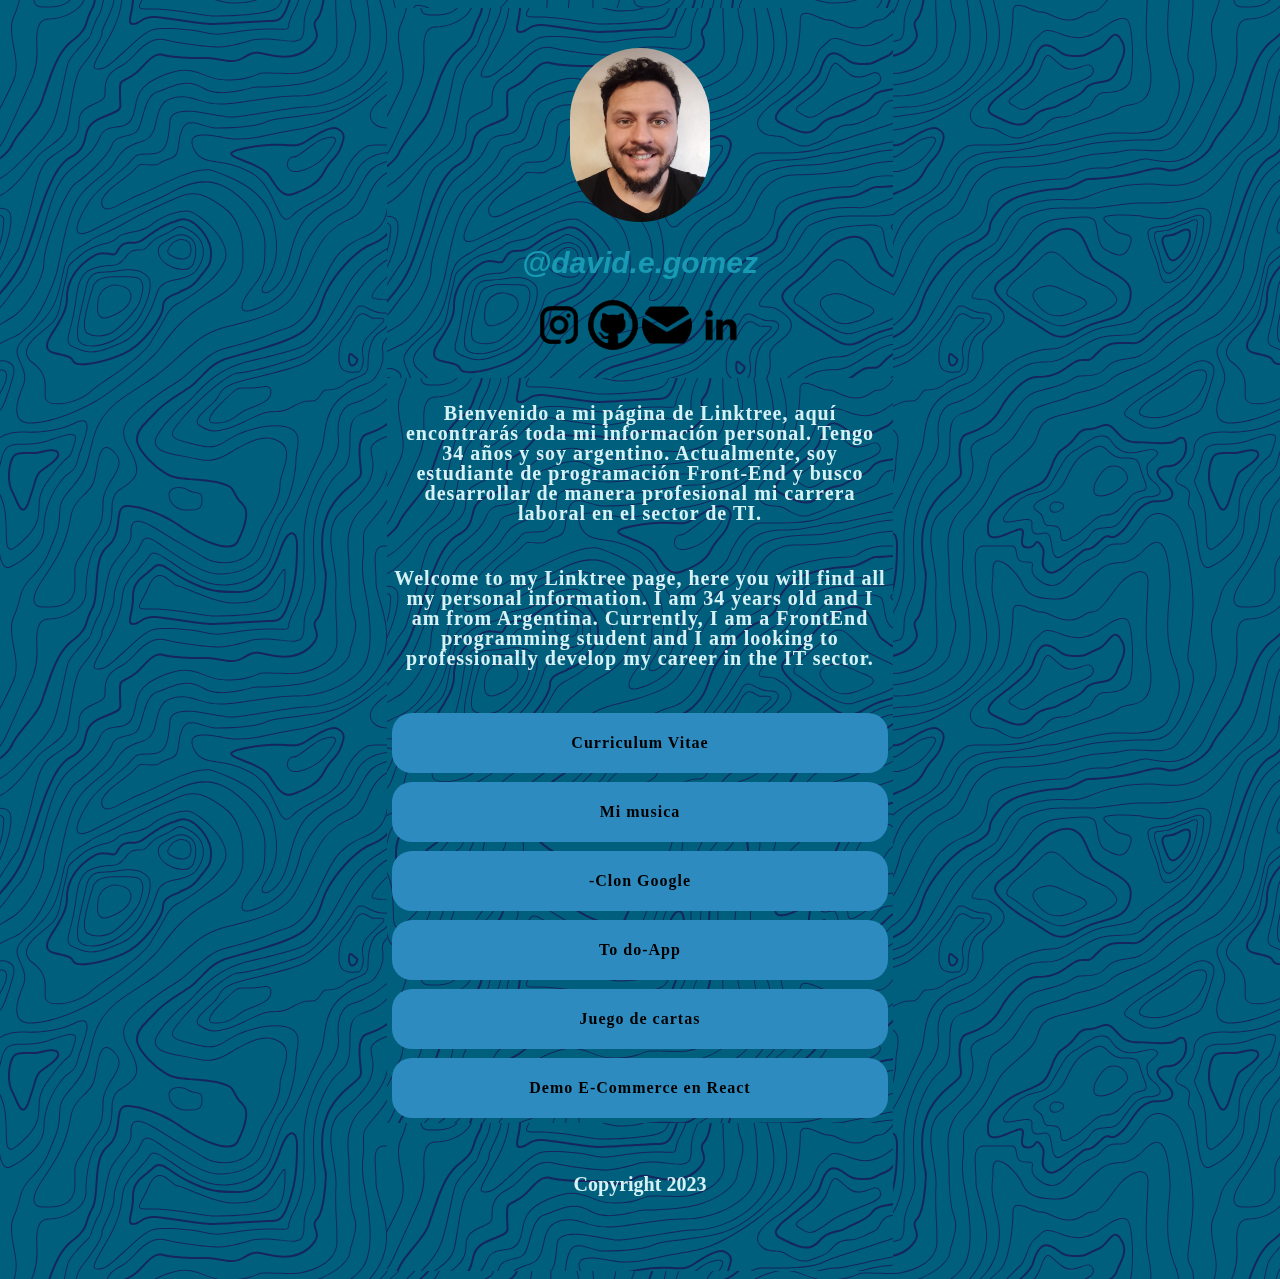
==== commit f3ccf6d6: "ajuste" ====
--- a/index.html
+++ b/index.html
@@ -43,8 +43,7 @@
     </header>
     <section class="card">
         <p id="p">
-            Bienvenido a mi pagina Linktree, aqui encontraras toda mi informacion personal. Tengo 34 años y soy Argentino.
-            Actualmente soy estudiante de programacion FrontEnd y busco desarrollar de manera profesional mi carrera laboral en la sector IT.
+            Bienvenido a mi página de Linktree, aquí encontrarás toda mi información personal. Tengo 34 años y soy argentino. Actualmente, soy estudiante de programación Front-End y busco desarrollar de manera profesional mi carrera laboral en el sector de TI.
         </p> 
          <p id="p">
             Welcome to my Linktree page, here you will find all my personal information. I am 34 years old and I am from Argentina. Currently, I am a FrontEnd programming student and I am looking to professionally develop my career in the IT sector.
--- a/stylo.css
+++ b/stylo.css
@@ -36,6 +36,7 @@
     padding-bottom: 25px;
     font-size: 20px;
     font-weight: bold;
+    color: #D4F1F4;
 }
 
     
@@ -74,8 +75,9 @@
   
 }
 h1{
-    font-size: 25px;
+    font-size: 30px;
     font-family: 'Lucida Sans', 'Lucida Sans Regular', 'Lucida Grande', 'Lucida Sans Unicode', Geneva, Verdana, sans-serif;
+    color:#189AB4;
 }
 
 .card{
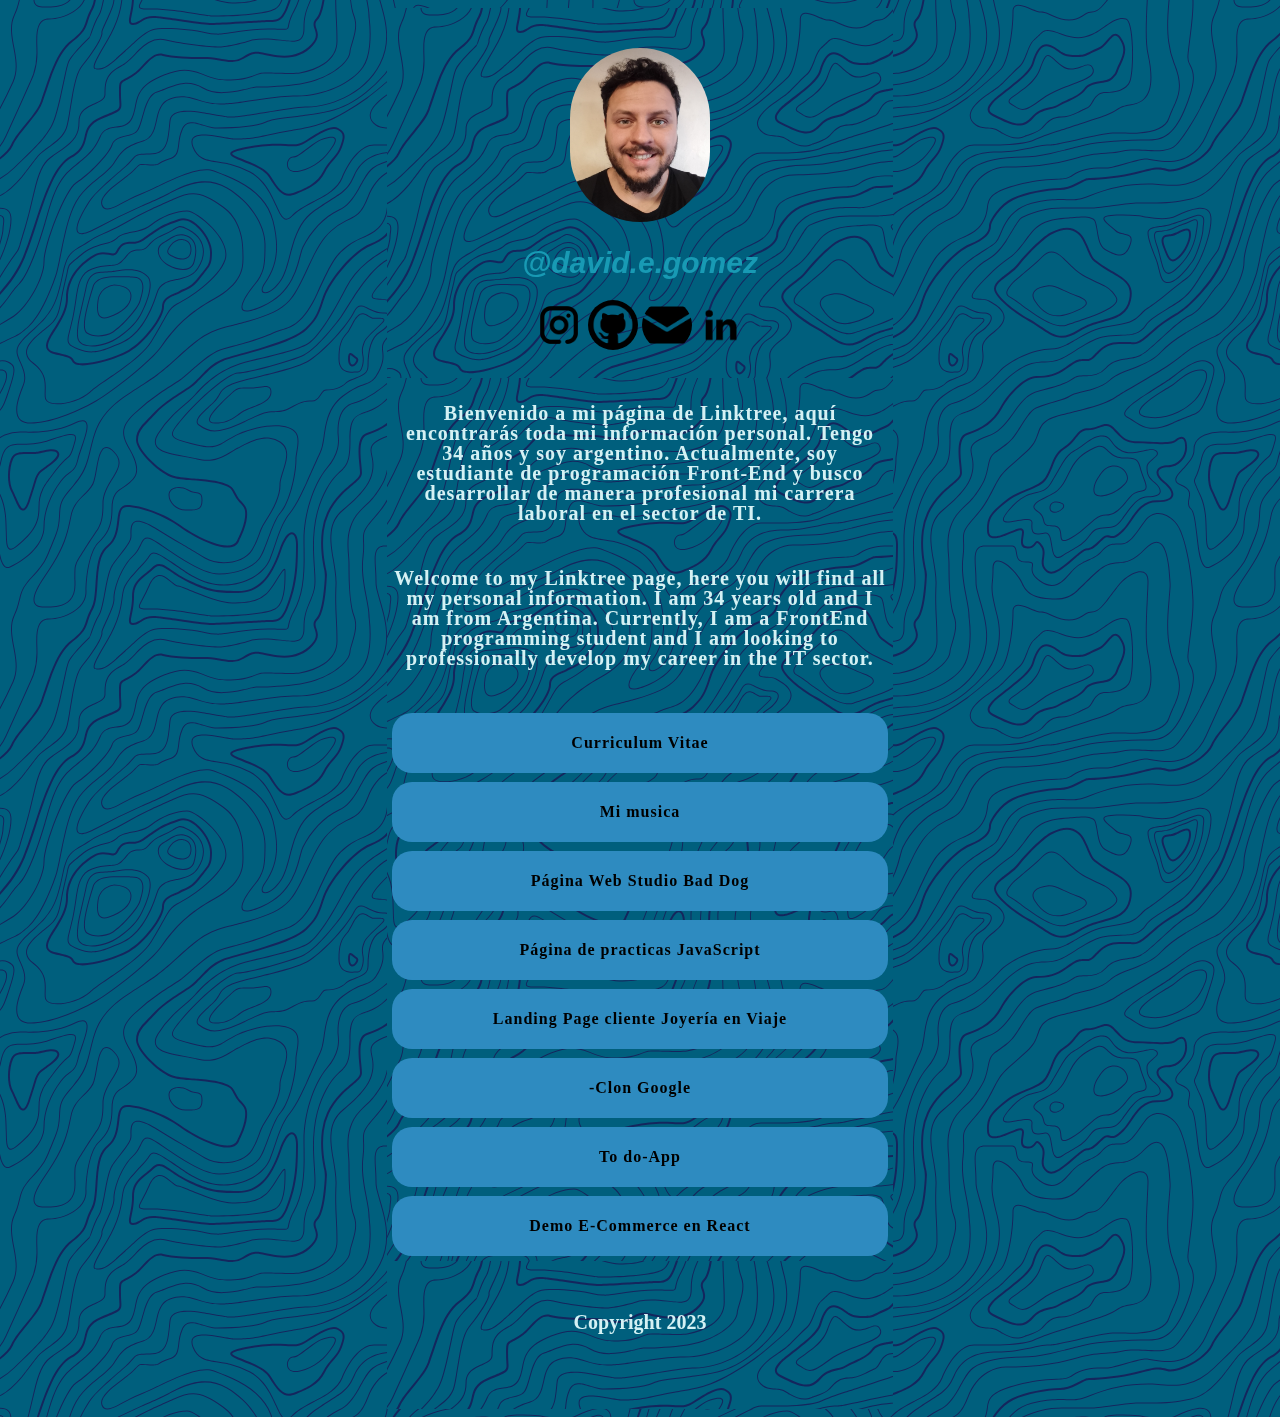
==== commit cfe65f1e: "Add files via upload" ====
--- a/index.html
+++ b/index.html
@@ -1,72 +1,74 @@
-<!DOCTYPE html>
-<html lang="en">
-<head>
-    <meta charset="UTF-8">
-    <meta http-equiv="X-UA-Compatible" content="IE=edge">
-    <meta name="viewport" content="width=device-width, initial-scale=1.0">
-    <title>Linktree David Gomez</title>
-    <link rel="stylesheet" href="stylo.css">
-    
-    <meta name:"description"  content="texto">
-    <meta name: "keywords" content="linktree , programador, frontend, argentina , curriculum vitae">
-    <meta name:"autor" content="David Gomez">
-    <meta name:"Copyright" content="David Gomez 2023">
-    <meta name:"robots" content="index follow">
-    <link rel="icon" href="images/descarga (1).jfif" type:"image">
-    <!--no anda el favicon-->
-    <meta property="og:title"content:"linktree">
-    <meta property="og:description"content:"linktre David Gomez, informacion personal">
-    <meta property="og:image" content="images/favicon.com">
-    <meta property="og:url" content="https://www.instagram.com/david.e.gomez/">
-
-    <meta property="twitter:title"content:"linktree">
-    <meta property="twitter:description"content:"linktre David Gomez, informacion personal">
-    <meta property="twitter:image" content="images/favicon">
-    <meta property="twitter:url" content="https://www.instagram.com/david.e.gomez/">
-
-</head>
-<body>
-
-<div> 
-    <header class="card">
-        <div><img src="images/foto1.jpg" alt="foto David Gomez" width="140 px" height="174 px" >
-        <h1>
-           <em>@david.e.gomez</em> 
-        </h1>
-        <nav>
-            <a href="https://www.instagram.com/david.e.gomez/"target="_blank"><img src="images/insta1.png" alt="logo instagram"width="50px" height="50px"></a>
-            <a href="https://github.com/David220588"target="_blank"><img src="images/gitnegro.png" alt="logo github"width="50px" height="50px"></a>
-            <a href="mailto:davidg220588@gmail.com"target="_blank"><img src="images/mail1.png" alt="logo email" width="50px" height="50px"></a>
-            <a href="https://www.linkedin.com/in/david-e-gomez-/" target="_blank"><img src="images/l6.png" alt="Linkedin_icon"width="50px" height="50px" class="logo"></a>
-        </nav>
-    </div>
-    </header>
-    <section class="card">
-        <p id="p">
-            Bienvenido a mi página de Linktree, aquí encontrarás toda mi información personal. Tengo 34 años y soy argentino. Actualmente, soy estudiante de programación Front-End y busco desarrollar de manera profesional mi carrera laboral en el sector de TI.
-        </p> 
-         <p id="p">
-            Welcome to my Linktree page, here you will find all my personal information. I am 34 years old and I am from Argentina. Currently, I am a FrontEnd programming student and I am looking to professionally develop my career in the IT sector.
-        </p>
-        
-        <ul id="ul">
-            <li><a href="images/CV.ok.rtf"target="_blank"><strong>Curriculum Vitae</strong> </a></li>
-            <li><a href="https://open.spotify.com/artist/4wrGMgkdFuumXkDuM8hA7Y"target="_blank"><strong>Mi musica</strong> </a></li>
-            <li><a href="google.html"target="_blank"><strong>-Clon Google</strong></a></li>
-            <li><a href="reto3/index.html"target="_blank"><strong>To do-App</strong></a></li>
-            <li><a href="reto4/index.html"target="_blank"><strong>Juego de cartas</strong></a></li>
-            <li><a href="https://daviddevstoreok.web.app/"target="_blank"><strong> Demo E-Commerce en React</a></strong></li>
-        </ul>
-    
-    
-    </section>
-    <footer class="card">
-        <div>
-            <p><strong>Copyright 2023</strong> 
-                
-            </p>
-        </div>
-        </footer>
-    </div>
-</body>
+<!DOCTYPE html>
+<html lang="en">
+<head>
+    <meta charset="UTF-8">
+    <meta http-equiv="X-UA-Compatible" content="IE=edge">
+    <meta name="viewport" content="width=device-width, initial-scale=1.0">
+    <title>Linktree David Gomez</title>
+    <link rel="stylesheet" href="stylo.css">
+    
+    <meta name:"description"  content="texto">
+    <meta name: "keywords" content="linktree , programador, frontend, argentina , curriculum vitae">
+    <meta name:"autor" content="David Gomez">
+    <meta name:"Copyright" content="David Gomez 2023">
+    <meta name:"robots" content="index follow">
+    <link rel="icon" href="images/descarga (1).jfif" type:"image">
+    <!--no anda el favicon-->
+    <meta property="og:title"content:"linktree">
+    <meta property="og:description"content:"linktre David Gomez, informacion personal">
+    <meta property="og:image" content="images/favicon.com">
+    <meta property="og:url" content="https://www.instagram.com/david.e.gomez/">
+
+    <meta property="twitter:title"content:"linktree">
+    <meta property="twitter:description"content:"linktre David Gomez, informacion personal">
+    <meta property="twitter:image" content="images/favicon">
+    <meta property="twitter:url" content="https://www.instagram.com/david.e.gomez/">
+
+</head>
+<body>
+
+<div> 
+    <header class="card">
+        <div><img src="images/foto1.jpg" alt="foto David Gomez" width="140 px" height="174 px" >
+        <h1>
+           <em>@david.e.gomez</em> 
+        </h1>
+        <nav>
+            <a href="https://www.instagram.com/david.e.gomez/"target="_blank"><img src="images/insta1.png" alt="logo instagram"width="50px" height="50px"></a>
+            <a href="https://github.com/David220588"target="_blank"><img src="images/gitnegro.png" alt="logo github"width="50px" height="50px"></a>
+            <a href="mailto:davidg220588@gmail.com"target="_blank"><img src="images/mail1.png" alt="logo email" width="50px" height="50px"></a>
+            <a href="https://www.linkedin.com/in/david-e-gomez-/" target="_blank"><img src="images/l6.png" alt="Linkedin_icon"width="50px" height="50px" class="logo"></a>
+        </nav>
+    </div>
+    </header>
+    <section class="card">
+        <p id="p">
+            Bienvenido a mi página de Linktree, aquí encontrarás toda mi información personal. Tengo 34 años y soy argentino. Actualmente, soy estudiante de programación Front-End y busco desarrollar de manera profesional mi carrera laboral en el sector de TI.
+        </p> 
+         <p id="p">
+            Welcome to my Linktree page, here you will find all my personal information. I am 34 years old and I am from Argentina. Currently, I am a FrontEnd programming student and I am looking to professionally develop my career in the IT sector.
+        </p>
+        
+        <ul id="ul">
+            <li><a href="images/CV.ok.rtf"target="_blank"><strong>Curriculum Vitae</strong> </a></li>
+            <li><a href="https://open.spotify.com/artist/4wrGMgkdFuumXkDuM8hA7Y"target="_blank"><strong>Mi musica</strong> </a></li>
+            <li><a href="https://estudio-bad-dog.web.app/index.html"target="_blank"><strong>Página Web Studio Bad Dog</strong></a></li>
+            <li><a href="https://david220588.github.io/PracticasJSok/"target="_blank"><strong>Página de practicas JavaScript</strong></a></li>
+            <li><a href="https://joyeriaenviaje.web.app/"target="_blank"><strong>Landing Page cliente Joyería en Viaje</strong></a></li>
+            <li><a href="google.html"target="_blank"><strong>-Clon Google</strong></a></li>
+            <li><a href="reto3/index.html"target="_blank"><strong>To do-App</strong></a></li>
+            <li><a href="https://daviddevstoreok.web.app/"target="_blank"><strong> Demo E-Commerce en React</a></strong></li>
+        </ul>
+    
+    
+    </section>
+    <footer class="card">
+        <div>
+            <p><strong>Copyright 2023</strong> 
+                
+            </p>
+        </div>
+        </footer>
+    </div>
+</body>
 </html>--- a/stylo.css
+++ b/stylo.css
@@ -1,94 +1,98 @@
-body{
-    
-    background-color: #005f7d;
-    background-color: #005f7d;
-background-image: url("data:image/svg+xml,%3Csvg xmlns='http://www.w3.org/2000/svg' width='600' height='600' viewBox='0 0 600 600'%3E%3Cpath fill='%231f044a' fill-opacity='0.63' d='M600 325.1v-1.17c-6.5 3.83-13.06 7.64-14.68 8.64-10.6 6.56-18.57 12.56-24.68 19.09-5.58 5.95-12.44 10.06-22.42 14.15-1.45.6-2.96 1.2-4.83 1.9l-4.75 1.82c-9.78 3.75-14.8 6.27-18.98 10.1-4.23 3.88-9.65 6.6-16.77 8.84-1.95.6-3.99 1.17-6.47 1.8l-6.14 1.53c-5.29 1.35-8.3 2.37-10.54 3.78-3.08 1.92-6.63 3.26-12.74 5.03a384.1 384.1 0 0 1-4.82 1.36c-2.04.58-3.6 1.04-5.17 1.52a110.03 110.03 0 0 0-11.2 4.05c-2.7 1.15-5.5 3.93-8.78 8.4a157.68 157.68 0 0 0-6.15 9.2c-5.75 9.07-7.58 11.74-10.24 14.51a50.97 50.97 0 0 1-4.6 4.22c-2.33 1.9-10.39 7.54-11.81 8.74a14.68 14.68 0 0 0-3.67 4.15c-1.24 2.3-1.9 4.57-2.78 8.87-2.17 10.61-3.52 14.81-8.2 22.1-4.07 6.33-6.8 9.88-9.83 12.99-.47.48-.95.96-1.5 1.48l-3.75 3.56c-1.67 1.6-3.18 3.12-4.86 4.9a42.44 42.44 0 0 0-9.89 16.94c-2.5 8.13-2.72 15.47-1.76 27.22.47 5.82.51 6.36.51 8.18 0 10.51.12 17.53.63 25.78.24 4.05.56 7.8.97 11.22h.9c-1.13-9.58-1.5-21.83-1.5-37 0-1.86-.04-2.4-.52-8.26-.94-11.63-.72-18.87 1.73-26.85a41.44 41.44 0 0 1 9.65-16.55c1.67-1.76 3.18-3.27 4.83-4.85.63-.6 3.13-2.96 3.75-3.57a71.6 71.6 0 0 0 1.52-1.5c3.09-3.16 5.86-6.76 9.96-13.15 4.77-7.42 6.15-11.71 8.34-22.44.86-4.21 1.5-6.4 2.68-8.6.68-1.25 1.79-2.48 3.43-3.86 1.38-1.15 9.43-6.8 11.8-8.72 1.71-1.4 3.26-2.81 4.7-4.3 2.72-2.85 4.56-5.54 10.36-14.67a156.9 156.9 0 0 1 6.1-9.15c3.2-4.33 5.9-7.01 8.37-8.07 3.5-1.5 7.06-2.77 11.1-4.02a233.84 233.84 0 0 1 7.6-2.2l2.38-.67c6.19-1.79 9.81-3.16 12.98-5.15 2.14-1.33 5.08-2.33 10.27-3.65l6.14-1.53c2.5-.63 4.55-1.2 6.52-1.82 7.24-2.27 12.79-5.06 17.15-9.05 4.05-3.72 9-6.2 18.66-9.9l4.75-1.82c1.87-.72 3.39-1.31 4.85-1.91 10.1-4.15 17.07-8.32 22.76-14.4 6.05-6.45 13.95-12.4 24.49-18.92 1.56-.96 7.82-4.6 14.15-8.33v-64.58c-4 8.15-8.52 14.85-12.7 17.9-2.51 1.82-5.38 4.02-9.04 6.92a1063.87 1063.87 0 0 0-6.23 4.98l-1.27 1.02a2309.25 2309.25 0 0 1-4.87 3.9c-7.55 6-12.9 10.05-17.61 13.19-3.1 2.06-3.86 2.78-8.06 7.13-5.84 6.07-11.72 8.62-29.15 10.95-11.3 1.5-20.04 4.91-30.75 11.07-1.65.94-7.27 4.27-6.97 4.1-2.7 1.58-4.69 2.69-6.64 3.66-5.63 2.8-10.47 4.17-15.71 4.17-17.13 0-41.44 11.51-51.63 22.83-12.05 13.4-31.42 27.7-45.25 31.16-7.4 1.85-11.85 7.05-14.04 14.69-1.26 4.4-1.58 8.28-1.58 13.82 0 .82.01.98.24 3.63.45 5.18.35 8.72-.77 13.26-1.53 6.2-4.89 12.6-10.59 19.43-13.87 16.65-22.88 46.58-22.88 71.68 0 2.39.02 4.26.06 8.75.12 10.8.1 15.8-.22 21.95-.56 11.18-2.09 20.73-5 29.3h-1.05c2.94-8.56 4.49-18.12 5.05-29.35.31-6.13.34-11.1.22-21.9-.04-4.48-.06-6.36-.06-8.75 0-25.32 9.07-55.47 23.12-72.32 5.6-6.72 8.88-12.99 10.38-19.03 1.09-4.4 1.18-7.85.74-12.93-.23-2.7-.24-2.86-.24-3.72 0-5.62.32-9.57 1.62-14.1 2.28-7.95 6.97-13.44 14.76-15.39 13.6-3.4 32.82-17.59 44.75-30.84C409 360.14 433.58 348.5 451 348.5c5.07 0 9.77-1.33 15.26-4.07 1.93-.96 3.9-2.05 6.58-3.62-.3.18 5.33-3.16 6.98-4.11 10.82-6.21 19.66-9.67 31.11-11.2 17.23-2.3 22.9-4.75 28.57-10.64 4.25-4.41 5.04-5.16 8.22-7.28 4.68-3.11 10.01-7.14 17.55-13.14a1113.33 1113.33 0 0 0 4.86-3.89l1.28-1.02a4668.54 4668.54 0 0 1 6.23-4.98c3.67-2.9 6.55-5.12 9.07-6.95 4.37-3.19 9.16-10.56 13.29-19.4v66.9zm0-116.23c-.62.01-1.27.06-1.95.13-6.13.63-13.83 3.45-21.83 7.45-3.64 1.82-8.46 2.67-14.17 2.71-4.7.04-9.72-.47-14.73-1.33-1.7-.3-3.26-.61-4.67-.93a31.55 31.55 0 0 0-3.55-.57 273.4 273.4 0 0 0-16.66-.88c-10.42-.16-17.2.74-17.97 2.73-.38.97.6 2.55 3.03 4.87 1.01.97 2.22 2.03 4.04 3.55a1746.07 1746.07 0 0 0 4.79 4.02c1.39 1.2 3.1 1.92 5.5 2.5.7.16.86.2 2.64.54 3.53.7 5.03 1.25 6.15 2.63 1.41 1.76 1.4 4.54-.15 8.88-2.44 6.83-5.72 10.05-10.19 10.33-3.63.23-7.6-1.29-14.52-5.06-4.53-2.47-6.82-7.3-8.32-15.26-.17-.87-.32-1.78-.5-2.86l-.43-2.76c-1.05-6.58-1.9-9.2-3.73-10.11-.81-.4-1.59-.74-2.36-1-2.27-.77-4.6-1.02-8.1-.92-2.29.07-14.7 1-13.77.93-20.55 1.37-28.8 5.05-37.09 14.99a133.07 133.07 0 0 0-4.25 5.44l-2.3 3.09-2.51 3.32c-4.1 5.36-7.06 8.48-10.39 11.12-.65.52-1.33 1.04-2.13 1.62l-4.11 2.94a106.8 106.8 0 0 0-5.16 3.99c-4.55 3.74-9.74 8.6-16.25 15.38-8.25 8.58-11.78 13.54-11.7 15.95.07 1.65 1.64 2.11 6.79 2.38 1.61.09 2.15.12 2.98.2 2.95.24 5.09.73 6.81 1.68 7.48 4.15 11.63 7.26 13.95 11.58 3.3 6.15.8 12.88-8.89 20.26-8.28 6.3-11.1 10.37-11.31 14.96-.06 1.17 0 1.93.26 4.43.69 6.47.25 10.65-2.8 17.42a44.23 44.23 0 0 1-4.16 7.53c-2.82 3.97-5.47 5.74-10.6 7.69-.43.16-3.34 1.23-4.27 1.59-1.8.68-3.38 1.36-5.01 2.14-4.18 2-8.4 4.6-13.1 8.24-8.44 6.51-13.23 14.56-15.98 25.06-1.1 4.2-1.55 6.81-2.8 15.21-1.26 8.6-2.17 12.64-4.08 16.55-2.1 4.28-11.93 26.59-12.97 28.88a382.7 382.7 0 0 1-6.37 13.41c-4.07 8.11-7.61 14.07-10.73 17.81-5.38 6.46-8.98 14.37-13.77 28.42a810.14 810.14 0 0 0-1.89 5.6c-1.8 5.35-2.96 8.6-4.26 11.85-6.13 15.32-25.43 26.31-46.46 26.31-11.2 0-20.58-2.74-31.02-8.55-5.6-3.13-4.55-2.42-22.26-14.54-14.33-9.8-17.7-10.73-20.47-6.9-.37.5-1.81 2.74-1.83 2.77a52.24 52.24 0 0 1-4.94 5.9c-.73.79-5.52 5.87-6.97 7.45-2.38 2.6-4.3 4.81-5.98 6.93a45.6 45.6 0 0 0-5.08 7.66c-1.29 2.57-1.9 5.25-2.66 10.6a997.6 997.6 0 0 1-.46 3.18h-1l.47-3.32c.77-5.45 1.4-8.2 2.75-10.9a46.54 46.54 0 0 1 5.2-7.84c1.7-2.14 3.63-4.38 6.03-6.98 1.45-1.59 6.24-6.68 6.96-7.46a51.58 51.58 0 0 0 4.84-5.78s1.47-2.26 1.86-2.8c3.25-4.5 7.08-3.44 21.84 6.67 17.67 12.08 16.62 11.38 22.19 14.48 10.3 5.73 19.5 8.43 30.53 8.43 20.65 0 39.57-10.77 45.54-25.69a219.7 219.7 0 0 0 4.24-11.8 6752.32 6752.32 0 0 0 1.88-5.6c4.83-14.16 8.47-22.14 13.96-28.73 3.05-3.66 6.56-9.57 10.6-17.61 1.97-3.93 4.04-8.31 6.35-13.38 1.03-2.28 10.88-24.61 12.98-28.91 1.85-3.79 2.75-7.76 4-16.25 1.24-8.44 1.7-11.07 2.81-15.32 2.8-10.7 7.71-18.94 16.33-25.6a73.18 73.18 0 0 1 13.29-8.35c1.66-.8 3.27-1.48 5.08-2.18.94-.36 3.86-1.43 4.28-1.59 4.95-1.88 7.44-3.55 10.14-7.33 1.35-1.9 2.68-4.3 4.06-7.37 2.97-6.58 3.39-10.59 2.72-16.9a27.13 27.13 0 0 1-.27-4.58c.22-4.94 3.21-9.24 11.7-15.7 9.33-7.11 11.66-13.34 8.62-19-2.2-4.09-6.25-7.12-13.55-11.17-1.57-.88-3.6-1.33-6.42-1.57-.8-.07-1.34-.1-2.95-.19-5.77-.3-7.63-.85-7.72-3.34-.1-2.81 3.5-7.87 11.97-16.69 6.53-6.8 11.75-11.69 16.33-15.45 1.79-1.47 3.42-2.72 5.2-4.03l4.12-2.94c.79-.58 1.46-1.08 2.1-1.59 3.26-2.6 6.16-5.65 10.21-10.94a383.2 383.2 0 0 0 2.5-3.32l2.31-3.09c1.8-2.39 3.04-4 4.29-5.48 8.47-10.17 16.98-13.96 37.27-15.3-.44.02 12-.9 14.32-.98 3.62-.1 6.05.16 8.46.98.8.27 1.62.62 2.47 1.04 2.27 1.14 3.17 3.87 4.27 10.85l.44 2.76c.17 1.07.33 1.97.5 2.83 1.44 7.69 3.62 12.29 7.8 14.57 6.76 3.68 10.6 5.15 13.99 4.94 4-.25 6.99-3.17 9.3-9.67 1.45-4.04 1.46-6.49.32-7.92-.9-1.12-2.28-1.62-5.57-2.27a55.8 55.8 0 0 1-2.67-.55c-2.54-.6-4.39-1.4-5.93-2.71a252.63 252.63 0 0 0-4.78-4.01 84.35 84.35 0 0 1-4.08-3.6c-2.73-2.6-3.86-4.43-3.28-5.95 1.02-2.64 7.82-3.54 18.93-3.37a230.56 230.56 0 0 1 16.73.88c2.76.39 3.2.49 3.68.6 1.4.3 2.95.62 4.62.91a82.9 82.9 0 0 0 14.56 1.32c5.56-.04 10.24-.86 13.73-2.6 8.1-4.05 15.89-6.9 22.17-7.56.7-.07 1.4-.11 2.05-.13v1zm0-100.94v1.5c-8.62 16.05-17.27 29.55-23.65 35.92-3.19 3.2-7.62 4.9-13.54 5.56-4.45.48-8.28.4-19.18-.2-9.91-.55-15.32-.44-20.52.78a84.05 84.05 0 0 1-15 2.11l-2.25.14c-12.49.75-19.37 1.78-32.72 5.74-4.5 1.33-9.27 2.49-14.3 3.48a246.27 246.27 0 0 1-32.6 3.97c-7.56.45-13.21.57-20.24.57-5.4 0-11.9 1.61-18 5.18-8.3 4.87-15.06 12.87-19.53 24.5a68.57 68.57 0 0 1-4.56 9.8c-3.6 6.2-6.92 8.99-13.38 12.18l-4.03 1.96a64.48 64.48 0 0 0-15.16 10.25c-8.2 7.33-13.72 16.63-22.54 35.6l-2.08 4.49c-7.3 15.7-11.5 23.3-17.35 29.87-7.7 8.66-20.25 14.42-40.31 20.08-4.37 1.23-19.04 5.08-19.24 5.13-6.92 1.87-11.68 3.34-15.63 4.92-10.55 4.22-18.71 10.52-36.38 26.52l-1.7 1.54c-8.58 7.76-13.41 11.9-18.81 15.88-3.95 2.9-8 5.67-12.97 8.91-2.06 1.34-10.3 6.6-12.33 7.94-11.52 7.5-18.53 13.04-24.62 20.08a62.01 62.01 0 0 0-6.44 8.85c-4.13 6.91-6.27 13.15-9.2 25.11l-1.54 6.26c-.6 2.45-1.15 4.54-1.72 6.58-2.97 10.7-6.9 17.36-14.78 26.91L69.6 491a148.51 148.51 0 0 0-4.19 5.3 23.9 23.9 0 0 0-3.44 6.28c-1.16 3.23-1.52 5.9-1.87 11.94-.58 10.05-1.42 15.04-4.63 22.67-1.57 3.72-5.66 14.02-6.41 15.8a73.46 73.46 0 0 1-3.57 7.4c-2.88 5.14-6.71 10.12-13.12 16.95-5.96 6.36-8.87 10.9-10.61 16a56.88 56.88 0 0 0-1.38 4.82l-.46 1.84h-1.03l.52-2.08c.52-2.09.92-3.49 1.4-4.9 1.8-5.25 4.78-9.9 10.84-16.36 6.35-6.78 10.13-11.7 12.97-16.77a72.5 72.5 0 0 0 3.52-7.29c.75-1.76 4.84-12.06 6.4-15.8 3.17-7.5 3.99-12.4 4.56-22.33.35-6.14.72-8.88 1.93-12.23a24.9 24.9 0 0 1 3.58-6.54c1.27-1.7 2.6-3.37 4.22-5.34l4.11-4.95c7.8-9.46 11.66-16 14.59-26.54.56-2.04 1.1-4.12 1.71-6.56l1.53-6.26c2.96-12.04 5.13-18.36 9.32-25.39 1.84-3.08 4-6.05 6.54-8.99 6.17-7.12 13.24-12.7 24.83-20.26 2.05-1.33 10.28-6.6 12.33-7.94 4.96-3.22 9-5.98 12.92-8.87 5.37-3.95 10.19-8.08 18.74-15.82l1.7-1.54c17.76-16.09 25.98-22.43 36.67-26.7 4-1.6 8.8-3.09 15.75-4.96.21-.06 14.87-3.9 19.22-5.13 19.9-5.61 32.32-11.31 39.85-19.78 5.76-6.48 9.93-14.02 17.18-29.64l2.09-4.5c8.87-19.07 14.44-28.46 22.77-35.9a65.48 65.48 0 0 1 15.38-10.4l4.04-1.97c6.3-3.1 9.47-5.77 12.96-11.77a67.6 67.6 0 0 0 4.48-9.67c4.56-11.84 11.47-20.02 19.97-25 6.25-3.66 12.93-5.32 18.5-5.32 7.01 0 12.65-.12 20.17-.57a245.3 245.3 0 0 0 32.47-3.96c5-.98 9.75-2.13 14.22-3.45 13.43-3.98 20.38-5.02 32.94-5.78l2.24-.14c5.76-.37 9.8-.9 14.85-2.09 5.31-1.25 10.79-1.35 22.6-.7 9.04.5 12.84.58 17.21.1 5.71-.62 9.94-2.26 12.95-5.26 6.44-6.45 15.3-20.37 24.35-36.72zm0 450.21c-1.28-4.6-2.2-10.55-3.33-20.25l-.24-2.04-.23-2.03c-1.82-15.7-3.07-21.98-5.55-24.47-2.46-2.46-3.04-5.03-2.52-8.64.1-.6.18-1.1.39-2.15.69-3.54.77-5.04.08-6.84-.91-2.38-3.31-4.41-7.79-6.26-5.08-2.09-6.52-4.84-4.89-8.44.66-1.45 1.79-3.02 3.52-5.01 1.04-1.2 5.48-5.96 5.08-5.53 6.15-6.7 8.98-11.34 8.98-16.48a15.2 15.2 0 0 1 6.5-12.89v1.26a14.17 14.17 0 0 0-5.5 11.63c0 5.47-2.93 10.29-9.24 17.16.38-.42-4.04 4.33-5.07 5.5-1.67 1.93-2.75 3.43-3.36 4.77-1.37 3.04-.23 5.22 4.36 7.1 4.71 1.95 7.32 4.16 8.34 6.83.78 2.04.7 3.67-.03 7.4-.2 1.03-.3 1.51-.38 2.09-.48 3.33.03 5.59 2.23 7.8 2.74 2.74 3.98 8.96 5.84 25.06l.24 2.03.23 2.04c.82 7.01 1.53 12.06 2.34 16.03v4.33zm0-62.16c-1.4-3.13-4.43-9.9-4.95-11.17-1.02-2.53-1.25-3.8-.91-5.18.2-.84 2.05-4.68 2.32-5.33a70.79 70.79 0 0 0 3.54-11.2v3.99a62.82 62.82 0 0 1-2.62 7.6c-.31.75-2.09 4.46-2.27 5.18-.28 1.12-.08 2.22.87 4.57.41 1.02 2.5 5.7 4.02 9.09v2.45zm0-85.09c-1.65 1.66-3.66 2.9-6.4 4.13-.25.1-13.97 5.47-20.4 8.43-9.35 4.32-16.7 5.9-23.03 5.25-5.08-.53-9.02-2.25-14.77-5.92l-3.2-2.07a77.4 77.4 0 0 0-5.44-3.27c-4.05-2.18-3.25-5.8 1.47-10.47 3.71-3.68 9.6-7.93 18.73-13.8l4.46-2.82c17.95-11.33 18.22-11.5 22.27-14.74 11.25-9 19.69-14.02 26.31-15.1v1.02c-6.37 1.1-14.62 6-25.69 14.86-4.1 3.28-4.34 3.44-22.36 14.8a652.4 652.4 0 0 0-4.45 2.83c-9.07 5.83-14.92 10.05-18.57 13.66-4.31 4.28-4.95 7.13-1.7 8.88 1.7.91 3.29 1.88 5.5 3.3l3.2 2.08c5.64 3.59 9.45 5.25 14.34 5.76 6.13.64 13.32-.9 22.52-5.15 6.46-2.98 20.18-8.35 20.4-8.44 3.04-1.37 5.1-2.71 6.81-4.69v1.47zm0-41.37v1c-6.56.26-12.11 3.13-19.71 9.08l-4.63 3.68a51.87 51.87 0 0 1-4.4 3.14c-.82.52-5.51 3.33-6.22 3.76-3.31 2-6.15 3.8-8.87 5.6a112.61 112.61 0 0 0-8.16 5.92c-4.61 3.72-7.4 6.9-7.97 9.35-.63 2.67 1.48 4.53 7.05 5.46 10.7 1.78 20.92-.05 30.45-4.65a61.96 61.96 0 0 0 17.1-12.2 41.8 41.8 0 0 0 5.36-7.42v1.92a38.94 38.94 0 0 1-4.64 6.19 62.95 62.95 0 0 1-17.39 12.41c-9.7 4.68-20.13 6.55-31.05 4.73-6.06-1-8.65-3.29-7.85-6.67.64-2.74 3.53-6.05 8.31-9.9 2.35-1.9 5.1-3.88 8.24-5.97 2.73-1.82 5.58-3.61 8.9-5.62.72-.44 5.4-3.24 6.22-3.75 1.26-.8 2.6-1.76 4.3-3.09.8-.62 3.9-3.1 4.63-3.67 7.77-6.1 13.49-9.04 20.33-9.3zm0-154.6v1c-1.75-.24-4.3.23-7.82 1.55-10.01 3.75-13.8 5.07-19.15 6.76-1.78.56-2.63.83-3.87 1.24-1.48.5-3.16.76-6.74 1.16a1550.34 1550.34 0 0 0-2.64.3c-7.8.94-11.28 2.47-11.28 6.07 0 4.45 2.89 13.18 7.96 25.81a57.34 57.34 0 0 1 2.33 7.6 258.32 258.32 0 0 1 .84 3.46c1.86 7.62 3.17 10.71 5.56 11.67 2.21.88 4.7.6 7.47-.72 3.48-1.69 7.22-4.94 11.2-9.47 1.52-1.7 2.97-3.49 4.59-5.57l3.16-4.1c2.59-3.23 6.07-12.21 8.39-20.23v3.45c-2.29 7.2-5.27 14.5-7.61 17.41-.44.55-2.67 3.46-3.15 4.09-1.63 2.1-3.1 3.9-4.62 5.62-4.08 4.61-7.9 7.94-11.53 9.7-2.99 1.44-5.77 1.75-8.28.74-2.84-1.13-4.2-4.34-6.15-12.35a2097.48 2097.48 0 0 1-.84-3.46c-.8-3.2-1.47-5.45-2.28-7.46-5.14-12.8-8.04-21.55-8.04-26.19 0-4.37 3.84-6.06 12.16-7.07a160.9 160.9 0 0 1 2.65-.3c3.5-.39 5.15-.64 6.53-1.1 1.26-.42 2.1-.7 3.88-1.26 5.34-1.68 9.11-3 19.1-6.74 3.53-1.32 6.22-1.84 8.18-1.61zM0 292c10.13-11.31 18.13-23.2 23.07-35.39 3.3-8.14 6.09-16.12 10.81-30.55l1.59-4.84c6.53-19.94 10.11-29.82 14.77-39.56 6.07-12.72 12.55-21.18 20.27-25.54 6.66-3.76 10.2-7.86 12.22-13.15a46.6 46.6 0 0 0 1.86-6.58c1.23-5.2 2.05-7.59 3.93-10.36 2.45-3.62 6.27-6.53 12.1-8.96 15.78-6.58 16.73-7.04 18.05-9.01.65-.98.83-2.15.74-4.51-.03-.73-.23-3.82-.24-4A93.8 93.8 0 0 1 119 94c0-10.04.18-11.37 2.37-13.15.52-.42 1.13-.8 2.07-1.3.27-.14 2.18-1.12 2.84-1.48a68.4 68.4 0 0 0 9.12-5.87c2.06-1.54 2.64-2.14 8.01-7.93 3.78-4.09 6.21-6.36 8.96-8.12 3.64-2.33 7.2-3.12 10.9-2.11 4.4 1.2 10.81 2 18.78 2.46 6.9.4 12.9.5 21.95.5 4.87 0 8.97.47 15.4 1.57 7.77 1.33 9.3 1.54 12.38 1.54 4.05 0 7.43-.88 10.68-2.95 5.06-3.22 8.11-4.67 11.2-5.2 3.62-.64 4.77-.46 16.55 2.06 17.26 3.7 30.85 1.36 41.06-9.7 5.1-5.53 5.48-8.9 3.48-14.8-.83-2.42-1.03-3.1-1.17-4.3-.29-2.52.5-4.71 2.71-6.93 2.65-2.65 4.72-9.17 6.22-18.29h2.03c-1.56 9.71-3.77 16.65-6.83 19.7-1.79 1.8-2.36 3.39-2.14 5.28.11 1 .3 1.63 1.07 3.9 2.22 6.53 1.76 10.66-3.9 16.8-10.77 11.66-25.07 14.13-42.95 10.3-11.42-2.45-12.55-2.62-15.78-2.06-2.77.48-5.62 1.84-10.47 4.92a20.93 20.93 0 0 1-11.76 3.27c-3.25 0-4.81-.22-12.73-1.57C212.74 59.46 208.73 59 204 59c-9.1 0-15.11-.1-22.07-.5-8.09-.47-14.62-1.29-19.2-2.54-5.62-1.53-10.17 1.38-17.85 9.66-5.5 5.94-6.08 6.53-8.28 8.18a70.38 70.38 0 0 1-9.38 6.03c-.68.37-2.58 1.35-2.84 1.49-.84.44-1.35.76-1.75 1.08C121.16 83.6 121 84.8 121 94c0 1.85.06 3.54.17 5.44 0 .17.2 3.28.24 4.03.1 2.75-.13 4.29-1.08 5.71-1.67 2.5-2.27 2.8-18.95 9.74-5.48 2.29-8.99 4.96-11.2 8.24-1.71 2.51-2.47 4.73-3.64 9.7-.83 3.5-1.21 4.92-1.94 6.83-2.18 5.73-6.05 10.19-13.1 14.18-7.3 4.12-13.55 12.28-19.46 24.66-4.6 9.64-8.17 19.46-14.67 39.32l-1.58 4.84c-4.75 14.47-7.54 22.48-10.86 30.69-5.28 13.01-13.95 25.65-24.93 37.6v-2.97zm0 78v-.5l1-.01c6.32 0 7.47 5.2 4.6 13.36a60.36 60.36 0 0 1-5.6 11.3v-1.92a57.76 57.76 0 0 0 4.65-9.72c2.69-7.6 1.71-12.02-3.65-12.02-.34 0-.67 0-1 .02v-46.59a340.96 340.96 0 0 0 13.71-8.34c13.66-9.46 29.79-37.6 29.79-53.59 0-18.1 21.57-72.64 32.23-79.42 12.71-8.09 32.24-27.96 35.8-37.75 1.93-5.3 5.5-7.27 14.42-9.37 6.15-1.44 8.64-2.42 10.67-4.79 1.5-1.74 2.72-4.79 4.33-10.3.23-.78 1.9-6.68 2.43-8.46 3.62-12.08 7.3-18.49 13.47-20.39 2.5-.76 3.03-.98 9.74-3.7 7.49-3.03 11.97-4.43 17.12-4.92 6.75-.65 13.13.75 19.55 4.67 5.43 3.32 12.19 4.72 20.17 4.56 6.03-.12 12.2-1.07 19.83-2.8 1.82-.4 7.38-1.74 8.26-1.94 2.69-.6 4.34-.89 5.48-.89 4.97 0 8.93-.05 14.2-.27 7.9-.32 15.56-.92 22.75-1.88 8.5-1.14 15.9-2.73 21.88-4.82 18.9-6.62 32.64-18.3 33.67-27.59.29-2.56.4-2.96 2.79-11.11 2.33-7.95 3.21-12.93 2.72-18.23-.2-2.24-.69-4.38-1.48-6.42-1.5-3.92-2.63-9.4-3.43-16.18h.9c.77 6.47 1.89 11.72 3.47 15.82a24.93 24.93 0 0 1 1.54 6.69c.5 5.46-.4 10.54-2.77 18.6-2.36 8.06-2.47 8.47-2.74 10.95-1.09 9.75-15.1 21.68-34.33 28.41-6.06 2.12-13.52 3.72-22.09 4.87-7.22.96-14.92 1.57-22.83 1.89-5.3.21-9.27.27-14.25.27-1.04 0-2.64.27-5.26.87-.87.2-6.43 1.53-8.26 1.94-7.68 1.73-13.92 2.7-20.03 2.82-8.15.17-15.1-1.27-20.71-4.7-6.23-3.81-12.4-5.16-18.93-4.54-5.04.48-9.44 1.86-16.84 4.86-6.75 2.74-7.29 2.95-9.82 3.73-5.73 1.76-9.28 7.96-12.81 19.72-.53 1.77-2.2 7.66-2.43 8.46-1.66 5.65-2.91 8.78-4.53 10.67-2.22 2.58-4.84 3.62-12.01 5.3-7.8 1.83-11.13 3.66-12.9 8.54-3.65 10.04-23.32 30.06-36.2 38.25C65.94 190 44.5 244.2 44.5 262c0 16.34-16.3 44.78-30.22 54.41-2.14 1.48-8.24 5.12-14.28 8.68v-1.16 46.09zm0-173.7v-1.11c7.42-3.82 14.55-10.23 21.84-18.98 3.8-4.56 14.21-18.78 15.79-20.55 1.8-2.04 4.06-3.96 7.42-6.45 1.08-.8 4.92-3.57 5.49-3.99 9.36-6.85 14-11.96 15.98-19.36.8-2.98 1.54-6.78 2.46-12.3.23-1.44 2-12.46 2.56-15.79 2.87-16.77 5.73-26.79 10.07-32.1C92.46 52.43 101.5 38.13 101.5 33c0-2.54.34-3.35 6.05-15.71.68-1.49 1.25-2.74 1.77-3.93 2.5-5.75 3.9-10.04 4.14-13.36h1c-.23 3.48-1.66 7.87-4.23 13.76-.52 1.2-1.09 2.45-1.78 3.95-5.54 12.01-5.95 12.99-5.95 15.29 0 5.47-9.09 19.84-20.11 33.31-4.2 5.12-7.03 15.06-9.86 31.64-.57 3.33-2.33 14.33-2.57 15.78-.92 5.56-1.67 9.38-2.48 12.4-2.05 7.68-6.82 12.93-16.35 19.91l-5.49 3.98c-3.3 2.45-5.51 4.34-7.27 6.31-1.53 1.73-11.94 15.93-15.76 20.53-7.52 9.02-14.88 15.6-22.61 19.46zm0 361.83v-4.33c.48 2.36 1 4.35 1.6 6.15 2 6.03 4.6 8.26 8.19 6.59C28.76 557.69 43.5 542.4 43.5 527c0-16.2 6.37-31.99 17.1-46.3 1.88-2.5 3.66-4.4 5.53-6 .73-.62 1.45-1.18 2.3-1.8l2-1.43c3.68-2.68 5.32-5.28 7.08-12.59.75-3.07 1.38-5.02 4.2-13.26l.63-1.88c3.24-9.58 4.56-14.97 4.17-18.65-.48-4.43-3.8-5.23-11.3-1.64a81.12 81.12 0 0 1-9.15 3.7c-13.89 4.67-26.96 5.8-42.66 5.42l-1.95-.05-1.45-.02a39.8 39.8 0 0 0-15.05 2.96A21.81 21.81 0 0 0 0 438.37v-1.26a23.55 23.55 0 0 1 4.55-2.57 40.77 40.77 0 0 1 16.92-3.02l1.95.05c15.6.38 28.57-.75 42.32-5.37a80.12 80.12 0 0 0 9.04-3.65c8.04-3.84 12.16-2.85 12.72 2.43.42 3.89-.92 9.34-4.21 19.08l-.64 1.88c-2.8 8.2-3.43 10.15-4.16 13.18-1.82 7.52-3.59 10.34-7.47 13.16l-2 1.43c-.84.6-1.54 1.15-2.25 1.75a35.45 35.45 0 0 0-5.37 5.84c-10.61 14.15-16.9 29.74-16.9 45.7 0 15.88-15 31.45-34.29 40.45-4.3 2.01-7.39-.66-9.56-7.18-.23-.68-.44-1.39-.65-2.13zm0-62.16v-2.45l1.46 3.27c2.1 4.8 3.46 10.33 4.26 16.77.66 5.3.84 9.3 1.04 18.5.2 9.32.5 12.75 1.63 15.05 1.28 2.6 3.67 2.35 8.29-1.5 17.14-14.3 21.82-22.9 21.82-38.62 0-7.17 1.1-12.39 3.7-17.68 2.27-4.67 3.65-6.62 13.4-19.62a69.8 69.8 0 0 1 7.6-8.79 44.76 44.76 0 0 1 3.54-3.06c.38-.3.64-.52.89-.74a10.47 10.47 0 0 0 2.63-3.32 35.78 35.78 0 0 0 2.26-5.94l.37-1.2.36-1.15c.29-.91.48-1.55.66-2.16.45-1.53.74-2.68.91-3.66.38-2.2.12-3.49-.85-4.15-2.35-1.61-9.28-.24-23.8 4.94-9.54 3.4-16.12 4.17-27.85 4.26-7.71.06-10.43.4-13.25 2.12-3.48 2.12-5.84 6.4-7.58 14.26-.5 2.2-.99 4.19-1.49 5.98v-3.98l.51-2.22c1.8-8.1 4.28-12.6 8.04-14.9 3.04-1.85 5.86-2.2 13.77-2.26 11.61-.09 18.1-.84 27.51-4.2 14.93-5.32 21.95-6.71 24.7-4.83 1.38.94 1.71 2.6 1.28 5.15a33.69 33.69 0 0 1-.94 3.78l-.66 2.17-.36 1.15-.37 1.2a36.64 36.64 0 0 1-2.33 6.1c-.8 1.53-1.61 2.52-2.86 3.61l-.92.77-1.02.83c-.9.74-1.65 1.4-2.47 2.18a68.84 68.84 0 0 0-7.48 8.66c-9.7 12.93-11.07 14.87-13.31 19.46-2.52 5.15-3.59 10.22-3.59 17.24 0 16.04-4.82 24.91-22.18 39.38-5.04 4.2-8.18 4.55-9.83 1.18-1.22-2.5-1.52-5.94-1.73-15.47-.2-9.16-.38-13.15-1.03-18.4-.79-6.34-2.12-11.8-4.19-16.49L0 495.98zM379.27 0h1.04l1.5 5.26c3.28 11.56 4.89 19.33 5.26 27.8.49 11.01-1.52 21.26-6.63 31.17-7.8 15.13-20.47 26.5-36.22 34.1-12.38 5.96-26.12 9.17-36.22 9.17-6.84 0-17.24 1.38-37.27 4.62l-2.27.37c-24.5 3.99-31.65 5-37.46 5-3.49 0-4.08-.08-19.54-2.8-3.56-.64-6.32-1.1-9-1.5-20.23-2.96-31-1.2-31.96 7.86-.1.85-.18 1.72-.29 2.81l-.27 2.73c-1.1 10.9-2.02 15.73-4.31 19.96-2.9 5.34-7.77 7.95-15.63 7.95-10.2 0-12.92.6-15.5 3.17.52-.51-5.03 5.85-8.16 8.7-2.75 2.5-14.32 12.55-15.77 13.83a341.27 341.27 0 0 0-6.54 5.92c-6.97 6.49-11.81 11.76-14.6 16.15-5.92 9.3-10.48 18.04-11.69 24.08-1.66 8.3 3.67 9.54 19.02 1.21a626.23 626.23 0 0 1 44.54-21.9c3.5-1.56 14.04-6.2 15.68-6.95 5.05-2.25 8.3-3.8 10.78-5.15l1.95-1.07 2.18-1.18c1.76-.94 3.38-1.76 5-2.55 18.1-8.72 34.48-10.46 50.33-1.2 22.89 13.34 38.28 37.02 38.28 56.44 0 19.12-.73 25.13-5.18 33.2a45.32 45.32 0 0 1-4.94 7.12c-6.47 7.77-11.81 16.2-12.76 21.27-1.2 6.34 4.69 7.03 20.17-.05 13.31-6.08 22.4-14.95 28.5-26.32a80.51 80.51 0 0 0 6.1-15.13c.9-2.98 3.17-11.65 3.41-12.48a29.02 29.02 0 0 1 1.75-4.83c7.47-14.93 21.09-30.5 36.25-37.24 7.61-3.38 13-9.65 19.4-20.79.84-1.48 4.26-7.64 5.14-9.17 3.52-6.1 6.22-9.7 9.37-11.98 10.15-7.4 28.7-11.1 50.29-11.1 7.52 0 16.54-1.24 27.51-3.58a420.1 420.1 0 0 0 14.96-3.52c-1.3.33 15.54-3.98 19.42-4.89 14.15-3.33 41.07-5.01 64.11-5.01 17.36 0 27.82-9.23 38.53-38.67 6.62-18.21 6.62-26.37 2.69-34.35l-1.18-2.37A13.36 13.36 0 0 1 587.5 58c0-4.03 0-4.01 2.5-24.56.46-3.73.8-6.74 1.12-9.64.9-8.45 1.38-15.2 1.38-20.8 0-.94-.02-1.94-.04-3h1c.03 1.06.04 2.06.04 3 0 5.65-.48 12.43-1.39 20.9-.3 2.91-.66 5.93-1.11 9.66-2.5 20.45-2.5 20.47-2.5 24.44 0 1.97.45 3.57 1.45 5.68.24.51 1.16 2.35 1.17 2.36 4.06 8.24 4.06 16.68-2.65 35.13-10.84 29.8-21.63 39.33-39.47 39.33-22.96 0-49.83 1.68-63.89 4.99-3.86.9-20.69 5.2-19.4 4.88a421.05 421.05 0 0 1-14.99 3.53c-11.04 2.35-20.11 3.6-27.72 3.6-21.4 0-39.76 3.67-49.7 10.9-3 2.19-5.64 5.7-9.1 11.68-.87 1.52-4.29 7.68-5.14 9.17-6.49 11.3-12 17.71-19.86 21.2-14.9 6.63-28.38 22.03-35.75 36.77a28.17 28.17 0 0 0-1.69 4.67c-.23.8-2.5 9.49-3.4 12.5a81.48 81.48 0 0 1-6.19 15.3c-6.2 11.56-15.44 20.58-28.96 26.76-16.1 7.36-23 6.55-21.58-1.04 1-5.29 6.4-13.83 12.99-21.73a44.33 44.33 0 0 0 4.82-6.96c4.35-7.88 5.06-13.77 5.06-32.72 0-19.04-15.19-42.4-37.72-55.55-15.57-9.08-31.62-7.38-49.45 1.21a132.9 132.9 0 0 0-7.14 3.71l-1.95 1.07a158.83 158.83 0 0 1-10.85 5.19c-1.65.74-12.18 5.38-15.69 6.95a625.25 625.25 0 0 0-44.46 21.86c-15.95 8.66-22.37 7.16-20.48-2.29 1.24-6.2 5.83-15.02 11.82-24.42 2.85-4.48 7.74-9.8 14.77-16.34 1.98-1.85 4.12-3.79 6.56-5.94 1.46-1.29 13.02-11.33 15.75-13.82 3.09-2.8 8.6-9.14 8.14-8.67 2.82-2.82 5.75-3.46 16.2-3.46 7.5 0 12.04-2.43 14.75-7.42 2.2-4.07 3.11-8.84 4.2-19.59l.26-2.73.3-2.81c.56-5.42 4.47-8.5 11.23-9.6 5.44-.88 12.51-.51 21.86.86 2.7.4 5.47.86 9.04 1.49 15.33 2.7 15.96 2.8 19.36 2.8 5.73 0 12.9-1.03 37.3-5l2.27-.36c20.1-3.26 30.52-4.64 37.43-4.64 9.95 0 23.54-3.18 35.78-9.08 15.57-7.5 28.09-18.73 35.78-33.65 5.02-9.75 7-19.82 6.51-30.67-.37-8.37-1.96-16.08-5.23-27.57L379.27 0zm13.68 0h1.02c.78 3.9 1.92 8.7 3.51 14.88 3.63 14.05 3.06 27.03-.75 38.77a61 61 0 0 1-11.35 20.68 138.36 138.36 0 0 1-19.32 18.77c-11.32 9.02-23.36 15.49-35.95 18.39a258.63 258.63 0 0 1-22.57 4.07c-3.17.44-6.36.85-10.3 1.32l-9.39 1.12c-11.53 1.41-17.45 2.55-21.64 4.46-9.28 4.21-28.35 6.04-49.21 6.04-1.37 0-2.8-.12-4.3-.35-2.62-.41-5-1.03-9.14-2.29-7.34-2.21-9.63-2.75-12.63-2.56-3.9.23-6.63 2.29-8.47 6.89-1.86 4.66-2.42 7.53-3.34 14.98-1.1 8.98-2.87 12.12-9.97 14.3a40.12 40.12 0 0 0-6.8 2.66c-.63.33-1.16.64-1.76 1.02l-1.34.86c-1.9 1.14-3.86 1.49-9.25 1.49-3.2 0-8.83-.55-9.51-.39-1.22.28-.75-.14-7.14 6.24-1.5 1.5-3.49 3.18-6.32 5.37-1.52 1.18-7.16 5.43-7.94 6.03-4.96 3.78-8.33 6.6-11.06 9.38-4.88 4.98-6.85 9.15-5.56 12.7 1.34 3.67 4.07 4.42 8.9 2.82a55.72 55.72 0 0 0 7.77-3.48c1.5-.77 7.78-4.13 9.37-4.96a116.8 116.8 0 0 1 12.31-5.68 162.2 162.2 0 0 0 11.04-4.84c2.04-.97 10.74-5.16 13-6.22 4.41-2.1 8.1-3.78 11.65-5.29 17.14-7.3 29.32-9.9 37.67-6.65l5.43 2.1c2.3.88 4.17 1.62 6.02 2.38a150.9 150.9 0 0 1 13.07 6c18.34 9.63 30.35 22.13 34.79 39.87 6.96 27.85 3.6 45.53-8.08 62.4-3.97 5.75-3.52 9.2.06 8.97 4.14-.28 10.21-4.95 15.11-12.52 3.1-4.8 5.1-10.45 8.05-21.53l1.69-6.35c.66-2.47 1.24-4.52 1.83-6.5 4.93-16.56 11-27.28 21.56-34.76 7.15-5.06 23.73-15.5 25.48-16.75 6.74-4.81 10.53-9.44 14.34-18 7.74-17.44 21.09-24.34 44.47-24.34 9.36 0 17.91-1.13 29.53-3.49a624.86 624.86 0 0 0 6.2-1.28c2.4-.5 4.07-.84 5.66-1.13 4.03-.74 7.04-1.1 9.61-1.1 4.44 0 9.39-1 31.39-5.99l2.95-.66c16.34-3.67 25.64-5.35 31.66-5.35 1.54 0 2.4.01 6.4.1 7.8.15 12.27.13 17.33-.2 16.41-1.06 26.73-5.36 29.8-14.56a87.1 87.1 0 0 1 3.55-8.83c-.15.31 2.29-4.96 2.9-6.38 5.38-12.3 5.57-21.92-1.44-39.44a86.4 86.4 0 0 1-5.26-20.72c-1.61-11.98-1.38-23.14.1-40.35l.2-2.12h1l-.2 2.2c-1.48 17.15-1.7 28.24-.11 40.14a85.4 85.4 0 0 0 5.2 20.47c7.1 17.78 6.91 27.67 1.43 40.22-.62 1.43-3.06 6.72-2.91 6.4a86.17 86.17 0 0 0-3.52 8.73c-3.23 9.72-13.9 14.15-30.68 15.24-5.1.33-9.58.35-17.42.2-3.98-.09-4.84-.1-6.37-.1-5.91 0-15.18 1.67-31.44 5.32l-2.95.67c-22.16 5.02-27.05 6.01-31.61 6.01-2.5 0-5.45.36-9.43 1.09-1.58.29-3.25.62-5.64 1.11a4894.21 4894.21 0 0 0-6.2 1.29c-11.68 2.37-20.3 3.51-29.73 3.51-23.02 0-36 6.71-43.53 23.66-3.9 8.8-7.82 13.58-14.7 18.5-1.78 1.27-18.36 11.7-25.48 16.75-10.34 7.32-16.3 17.87-21.19 34.23-.58 1.96-1.15 4-1.82 6.47l-1.69 6.35c-2.98 11.18-5 16.9-8.17 21.81-5.05 7.81-11.37 12.68-15.89 12.98-4.7.31-5.3-4.23-.94-10.53 11.52-16.64 14.82-34.03 7.92-61.6-4.35-17.42-16.16-29.72-34.27-39.22-4-2.1-8.2-4-12.99-5.97-1.84-.75-3.7-1.49-6-2.38l-5.43-2.08c-8.03-3.12-20.02-.58-36.92 6.63-3.52 1.5-7.21 3.19-11.61 5.27l-13 6.22c-4.71 2.22-8.16 3.75-11.11 4.88a115.87 115.87 0 0 0-12.21 5.63c-1.58.83-7.86 4.18-9.37 4.96a56.55 56.55 0 0 1-7.9 3.54c-5.3 1.75-8.62.85-10.17-3.43-1.46-4.02.66-8.5 5.8-13.74 2.75-2.82 6.16-5.66 11.15-9.48.79-.6 6.43-4.85 7.94-6.02a66.96 66.96 0 0 0 6.23-5.28c6.74-6.74 6.1-6.16 7.61-6.51.87-.2 6.69.36 9.74.36 5.22 0 7.03-.32 8.74-1.35l1.31-.84c.62-.4 1.18-.72 1.84-1.07a41.07 41.07 0 0 1 6.96-2.72c6.64-2.04 8.22-4.84 9.28-13.47.93-7.53 1.5-10.47 3.4-15.24 1.99-4.95 5.04-7.26 9.34-7.51 3.17-.2 5.5.35 12.97 2.6a63.54 63.54 0 0 0 9.02 2.26c1.45.22 2.83.34 4.14.34 20.71 0 39.7-1.82 48.8-5.96 4.32-1.96 10.29-3.1 21.93-4.53l9.4-1.12c3.92-.48 7.11-.88 10.27-1.32 8.16-1.14 15.4-2.43 22.49-4.06 12.42-2.86 24.33-9.26 35.55-18.2a137.4 137.4 0 0 0 19.18-18.64 60.02 60.02 0 0 0 11.15-20.32c3.76-11.57 4.32-24.36.75-38.23A284.86 284.86 0 0 1 392.95 0zM506.7 0h1.26c-.5.66-.9 1.18-1.17 1.51-3.95 4.96-6.9 7.92-9.82 9.57A10.02 10.02 0 0 1 492 12.5c-2.38 0-4.24.67-6.71 2.21l-2.65 1.71c-4.38 2.8-8.01 4.08-13.64 4.08-5.6 0-9.99-1.26-16.08-4.05a202.63 202.63 0 0 1-2.3-1.06l-2.18-.98c-1.6-.7-2.92-1.17-4.17-1.48a13.42 13.42 0 0 0-3.27-.43c-2.3 0-4.3-.68-11-3.37l-1.56-.62c-5-1.97-8.1-2.82-10.52-2.66-2.93.2-4.42 2.03-4.42 6.15 0 20.76-5.21 50.42-12.15 57.35-7.58 7.59-26.55 23.7-34.06 29.06-13.16 9.4-31.17 20.2-44.11 25.06a106.87 106.87 0 0 1-13.32 4.03c-3.28.78-6.6 1.43-11.25 2.24-.53.1-8.8 1.5-11.5 1.99-4.86.87-9.3 1.74-14 2.76-20.62 4.48-25.07 5.01-38.11 5.01-2.49 0-2.9-.07-14.05-2-2.42-.42-4.31-.73-6.15-1-8.11-1.19-13.83-1.36-17.64-.2-4.54 1.4-5.93 4.65-3.7 10.52 2.02 5.28 4.84 8.61 8.84 10.74 3.26 1.74 6.75 2.6 13.82 3.71 9.42 1.48 10.94 1.75 15.5 2.92a78.2 78.2 0 0 1 18.62 7.37c8.3 4.58 14.58 11.5 19.98 20.89 2.73 4.73 9.46 19.33 10.54 21.19 3.4 5.85 6.26 6.63 10.89 2 4.95-4.94 10.35-8.37 21.13-14.06.47-.25 2.06-1.1 2.12-1.12 7.98-4.21 11.92-6.51 15.87-9.54 5.11-3.9 8.66-8.1 10.77-13.11 8.52-20.24 20.75-33.31 32.46-33.31l5.5.03c10.53.08 17.35.02 24.9-.31 13.66-.62 23.78-2.09 29.39-4.67 5.85-2.7 13.42-5.49 24.18-9.02 3.46-1.14 6.29-2.05 12.7-4.1 7.7-2.45 11.08-3.54 15.17-4.9a1059.43 1059.43 0 0 1 11.33-3.72c3.67-1.2 5.96-2 8.03-2.78a59.88 59.88 0 0 0 6.66-2.94c1.87-.98 3.76-2.1 5.86-3.5 3.48-2.33 6.15-3.13 12.04-4.13l1.15-.2c5.71-1.01 9-2.3 12.76-5.63 7.82-6.96 8.58-23.18 3.84-44.52-1.7-7.67-2.1-19.28-1.57-35.47A837.22 837.22 0 0 1 546.76 0h1l-.15 3.06c-.32 6.42-.53 11.02-.68 15.62-.51 16.1-.12 27.65 1.56 35.21 4.82 21.68 4.04 38.2-4.16 45.48-3.91 3.48-7.37 4.84-13.24 5.87l-1.16.2c-5.76.99-8.32 1.75-11.65 3.98a63.73 63.73 0 0 1-5.96 3.56 60.86 60.86 0 0 1-6.77 2.99c-2.09.79-4.39 1.58-8.07 2.79a5398.31 5398.31 0 0 1-11.32 3.71c-4.1 1.37-7.48 2.46-15.18 4.92-6.42 2.04-9.24 2.95-12.7 4.08-10.73 3.53-18.27 6.3-24.07 8.98-5.76 2.66-15.97 4.14-29.77 4.77-7.56.33-14.4.39-24.95.31l-5.49-.03c-11.19 0-23.16 12.79-31.54 32.7-2.19 5.19-5.84 9.52-11.08 13.52-4.02 3.07-7.99 5.39-16.01 9.62l-2.12 1.12c-10.7 5.65-16.04 9.04-20.9 13.9-5.14 5.14-8.75 4.15-12.45-2.22-1.12-1.92-7.85-16.5-10.54-21.2-5.33-9.24-11.48-16.02-19.6-20.5a77.2 77.2 0 0 0-18.4-7.28c-4.5-1.17-6.02-1.43-15.4-2.9-7.17-1.12-10.74-2-14.13-3.81-4.22-2.25-7.2-5.77-9.3-11.27-2.43-6.39-.78-10.26 4.34-11.83 4-1.22 9.82-1.05 18.08.17 1.84.27 3.74.58 6.17 1 11.02 1.9 11.48 1.98 13.88 1.98 12.96 0 17.35-.52 37.9-4.99 4.71-1.02 9.16-1.9 14.03-2.77 2.71-.48 10.98-1.9 11.5-1.98 4.64-.81 7.95-1.46 11.2-2.23 4.55-1.07 8.76-2.34 13.2-4 12.83-4.81 30.79-15.59 43.88-24.94 7.47-5.33 26.4-21.4 33.94-28.94C407.3 61.98 412.5 32.49 412.5 12c0-4.61 1.86-6.9 5.35-7.15 2.63-.18 5.8.7 10.96 2.73l1.56.62c6.53 2.62 8.53 3.3 10.63 3.3 1.14 0 2.3.16 3.5.46 1.32.33 2.68.82 4.34 1.53a90.97 90.97 0 0 1 3.34 1.52l1.15.54c5.98 2.73 10.23 3.95 15.67 3.95 5.41 0 8.87-1.21 13.1-3.92.2-.13 2.1-1.38 2.66-1.72 2.62-1.63 4.64-2.36 7.24-2.36 1.47 0 2.94-.43 4.47-1.3 2.78-1.56 5.67-4.45 9.54-9.31l.7-.89zM324.54 600h-2.03c.49-2.96.91-6.2 1.28-9.66.44-4.1.76-8.25.98-12.21.08-1.39.14-2.65-.35-7.29-.47-1.94-.93-4.14-1.36-6.54-2.01-11.26-2.66-22.9-1.14-33.78a60.76 60.76 0 0 1 5.18-17.95 70.78 70.78 0 0 1 12.6-18.22c3.38-3.6 5.53-5.5 11.83-10.79 4.5-3.78 6.35-5.56 7.52-7.5.64-1.07.95-2.06.95-3.06 0-1.75 0-1.74-.75-9.23-.36-3.7-.57-6.3-.68-8.96-.5-12.1 1.62-19.6 8.11-21.76 15.9-5.3 25.89-12.1 33.45-25.54C409.6 390.65 425.85 376 436 376c12.36 0 20-1.96 29.41-8.8 6.76-4.92 9.5-6.6 12.47-7.46 2.22-.64 3.8-.74 9.12-.74 1.86 0 3.53-.83 5.57-2.62 1.08-.96 5.11-5.12 5.6-5.6 6.04-5.85 11.98-8.78 20.83-8.78 2.45 0 4.54.04 7.32.12 7.51.23 8.87.17 11.27-.7 3.03-1.1 5.53-3.03 14.75-11.17 8-7.06 10.72-8.92 22.87-16.47 1.44-.9 2.59-1.63 3.69-2.37a69.45 69.45 0 0 0 9.46-7.5c4.12-3.88 8.02-7.85 11.64-11.9v2.98a201.58 201.58 0 0 1-10.27 10.38c-3.18 3-6.2 5.35-9.72 7.7-1.12.76-2.28 1.5-3.75 2.4-12.05 7.5-14.71 9.32-22.6 16.28-9.46 8.35-12.01 10.32-15.39 11.55-2.74 1-4.19 1.06-12.01.82-2.76-.08-4.83-.12-7.26-.12-8.27 0-13.75 2.7-19.43 8.22-.44.43-4.52 4.64-5.68 5.66-2.37 2.09-4.46 3.12-6.89 3.12-5.1 0-6.6.1-8.56.66-2.67.78-5.29 2.37-11.85 7.15-9.8 7.13-17.85 9.19-30.59 9.19-9.22 0-24.96 14.2-34.13 30.49-7.84 13.94-18.24 21.02-34.55 26.46-5.31 1.77-7.21 8.51-6.75 19.78.1 2.6.31 5.19.68 8.84.75 7.62.75 7.58.75 9.43 0 1.38-.42 2.73-1.24 4.09-1.33 2.2-3.26 4.07-7.94 8-6.25 5.24-8.36 7.12-11.67 10.63a68.8 68.8 0 0 0-12.25 17.71 58.8 58.8 0 0 0-5 17.36c-1.49 10.66-.85 22.09 1.13 33.15.43 2.37.88 4.53 1.33 6.44.16.66.3 1.25.6 4.06a249.3 249.3 0 0 1-1.17 16.12c-.37 3.37-.78 6.53-1.25 9.44zm-13.4 0h-1.05l.12-.28c3.07-7.16 4.29-11.83 4.29-18.72 0-3.57-.07-4.93-.76-15.65-.77-12.04-1-19.64-.55-28.3.58-11.5 2.4-22.1 5.81-32.16 1.3-3.8 2.8-7.5 4.55-11.1 3.46-7.14 6.83-12.39 10.42-16.6a59.02 59.02 0 0 1 4.35-4.56c.43-.4 3-2.8 3.67-3.45 5.72-5.6 7.51-11.52 7.51-29.18 0-18.84 2.9-23.77 15.82-28.24 1.09-.37 1.92-.67 2.77-.98a51.3 51.3 0 0 0 6.1-2.7c4.95-2.6 9.64-6.22 14.44-11.42 25.5-27.63 37.15-35.16 56.37-35.16 8.28 0 14.54-1.95 22-6.3 1.78-1.03 13.82-8.82 18.16-11.27 2.83-1.59 5.66-3.03 8.63-4.39 7.92-3.6 13.97-4.45 26.6-4.8 7.53-.2 10.7-.49 14.26-1.58 4.55-1.4 8.06-4 10.93-8.43 2.2-3.41 6.85-7.08 14.66-12.06 1.61-1.03 3.27-2.05 5.65-3.5 9.53-5.85 11.56-7.13 14.81-9.57 5.34-4 9.3-8.37 13.68-14.77a204.2 204.2 0 0 0 5.62-8.75v1.9c-1.97 3.17-3.4 5.38-4.8 7.42-4.42 6.48-8.46 10.92-13.9 15-3.29 2.46-5.32 3.75-14.89 9.61a375.06 375.06 0 0 0-5.63 3.5c-7.7 4.9-12.26 8.52-14.36 11.76-3 4.63-6.7 7.39-11.48 8.85-3.68 1.12-6.9 1.42-14.53 1.63-12.5.34-18.44 1.18-26.2 4.7a111.08 111.08 0 0 0-8.56 4.35c-4.3 2.43-16.34 10.22-18.15 11.27-7.6 4.43-14.03 6.43-22.5 6.43-18.87 0-30.3 7.4-55.63 34.84-4.88 5.28-9.67 8.97-14.7 11.62-2 1.05-4 1.92-6.23 2.75-.86.32-1.7.62-5.37 1.87-5.08 1.76-7.44 3.25-9.28 6.37-2.23 3.78-3.29 9.94-3.29 20.05 0 17.9-1.87 24.07-7.8 29.89-.69.67-3.27 3.06-3.69 3.46a58.04 58.04 0 0 0-4.28 4.49c-3.53 4.14-6.86 9.32-10.28 16.38a95.19 95.19 0 0 0-4.5 10.99c-3.38 9.97-5.18 20.48-5.76 31.9-.44 8.6-.22 16.17.55 28.17.69 10.76.76 12.12.76 15.72 0 6.35-1.02 10.87-4.35 19zm25.08 0h-1c-.04-4.73.06-9.39.28-15.02.26-6.41-.4-11.79-2.53-24.37l-.31-1.86c-2.12-12.55-2.76-19.35-1.97-26.47 1.03-9.25 4.75-16.68 12-22.67 22.04-18.2 29.81-30.18 29.81-44.61 0-2.6-.3-4.81-.98-8.17-.97-4.79-1.1-5.68-.97-7.57.2-2.56 1.27-4.7 3.56-6.72 2.67-2.35 7.05-4.6 13.72-7.01 9.72-3.5 15.52-9.18 24.3-21.57l1.78-2.5c4.48-6.33 7.1-9.63 10.43-12.78 4.31-4.07 8.98-6.77 14.54-8.17 13.3-3.32 20.37-5.47 25.34-7.64a49.5 49.5 0 0 0 5.28-2.7c1.1-.65 1.75-1.04 4.24-2.6 2.7-1.68 5.22-2.08 11.38-2.28 5.44-.18 7.9-.43 10.97-1.41a21.47 21.47 0 0 0 9.54-6.22c4.87-5.3 10.03-7.61 17.79-8.9 1.07-.18 1.88-.3 3.86-.58 6.9-.97 9.94-1.69 13.48-3.62 4.5-2.45 6.79-4.44 23.46-19.68l3.14-2.85c9.65-8.71 16.12-13.83 21.42-16.48 4.25-2.12 7.6-4.69 11.22-8.6v1.45c-3.42 3.57-6.69 6-10.78 8.05-5.18 2.59-11.61 7.67-21.2 16.32l-3.12 2.85c-16.8 15.35-19.05 17.3-23.66 19.82-3.68 2-6.8 2.75-13.82 3.73-1.97.28-2.78.4-3.84.57-7.56 1.26-12.52 3.48-17.21 8.6a22.47 22.47 0 0 1-9.97 6.5c-3.2 1-5.72 1.27-11.25 1.45-5.98.2-8.39.57-10.89 2.13a144 144 0 0 1-4.25 2.61 50.48 50.48 0 0 1-5.39 2.75c-5.04 2.2-12.15 4.37-25.5 7.7-9.74 2.44-15.26 7.65-24.4 20.56l-1.77 2.5c-8.9 12.54-14.82 18.34-24.78 21.93-6.57 2.36-10.85 4.57-13.4 6.82-2.1 1.86-3.05 3.74-3.22 6.04-.13 1.76 0 2.63.95 7.3.7 3.42 1 5.7 1 8.37 0 14.79-7.93 27-30.18 45.39-7.03 5.8-10.64 13-11.64 22-.78 7-.14 13.73 1.96 26.2l.32 1.85c2.15 12.65 2.8 18.07 2.54 24.58-.22 5.57-.32 10.2-.28 14.98zM95.9 600h-2.04c.68-3.82 1.14-8.8 1.61-15.98.2-3.11.27-4.06.39-5.6 1.3-17.54 4.04-27.14 11.5-33.2 4.65-3.77 7.22-8.92 8.67-16 .51-2.52.7-3.87 1.33-9.17.66-5.5 1.16-8.06 2.24-10.36 1.45-3.09 3.82-4.69 7.39-4.69 14.28 0 38.48 9.12 53.6 20.2 8.66 6.35 21.26 13.32 31.74 17.11 13.03 4.71 21.89 4.41 24.75-1.73 1.7-3.64 1.92-4.11 2.65-5.77 2.93-6.67 4.69-12.2 5.25-17.5.23-2.17.24-4.23.02-6.2-.32-2.75-1.42-4.55-4.08-7.35l-1.32-1.37a30.59 30.59 0 0 1-2.41-2.79 30.37 30.37 0 0 1-2.5-4.07l-1.13-2.14c-1.62-3.1-2.68-4.6-4.12-5.56-5.26-3.5-14.8-5.5-28.55-6.83a272.42 272.42 0 0 0-9.04-.71l-2.18-.17c-9.57-.73-15.12-1.56-19.06-3.2C156.57 471.07 136 450.5 136 440c0-5.34 1.74-9.53 5.47-14.13 1.98-2.44 11.12-11.71 12.79-13.54 4.52-4.97 10.16-9.54 17.68-14.66 2.8-1.9 14.78-9.6 17.49-11.49a50.54 50.54 0 0 0 6.34-5.43c1.53-1.5 6.96-7.13 7.12-7.3 7.18-7.3 12.7-11.56 19.74-14.38 3.36-1.34 8.13-2.79 17.45-5.38a9577.18 9577.18 0 0 1 11.78-3.28 602.6 602.6 0 0 0 12.67-3.7c20.4-6.24 34-12.08 40.79-18.44 8.74-8.2 11.78-13.84 15.73-26.02 2.02-6.22 3.09-9.04 5.07-12.72 9.54-17.71 28.71-39.37 43.5-45.45C383.77 238.25 389 232.34 389 226c0-2.89 2.73-8.4 6.83-13.73 4.76-6.2 10.65-11.36 16.75-14.18 12.5-5.77 33.5-10.09 47.42-10.09 5.32 0 9.83-1.5 16.42-4.89 9.2-4.71 10.1-5.11 13.58-5.11 10.42 0 32.06-2.55 45.76-5.97l3.88-.98 3.47-.89c2.6-.66 4.33-1.08 5.93-1.43 3.9-.86 6.76-1.23 9.58-1.17 2.74.06 5.47.52 8.67 1.48 4.56 1.37 13.71-.9 22.87-5.68a68.07 68.07 0 0 0 9.84-6.2v2.4c-11.09 8.14-25.76 13.66-33.29 11.4a29.72 29.72 0 0 0-8.13-1.4c-2.63-.05-5.36.3-9.11 1.12a238 238 0 0 0-9.33 2.3l-3.9.99C522.38 177.43 500.58 180 490 180c-2.99 0-3.91.4-12.67 4.89-6.85 3.51-11.61 5.11-17.33 5.11-13.65 0-34.35 4.26-46.58 9.9-5.78 2.67-11.42 7.62-16 13.58-3.85 5.02-6.42 10.2-6.42 12.52 0 7.27-5.8 13.82-20.62 19.92-14.27 5.88-33.16 27.21-42.5 44.55-1.9 3.55-2.95 6.28-4.93 12.4-4.05 12.47-7.23 18.39-16.27 26.86-7.08 6.64-20.87 12.57-41.57 18.89a604.52 604.52 0 0 1-12.7 3.71 1495.1 1495.1 0 0 1-11.8 3.28c-9.24 2.58-13.97 4.01-17.24 5.32-6.73 2.69-12.05 6.8-19.05 13.92-.15.15-5.6 5.8-7.15 7.32a52.4 52.4 0 0 1-6.6 5.65c-2.74 1.92-14.75 9.63-17.5 11.5-7.4 5.04-12.94 9.52-17.33 14.35-1.72 1.9-10.8 11.11-12.71 13.46-3.47 4.26-5.03 8.03-5.03 12.87 0 9.5 20 29.5 33.38 35.08 3.67 1.53 9.1 2.34 18.45 3.05a586.23 586.23 0 0 0 4.34.32c3.24.23 5.07.37 6.93.55 14.08 1.37 23.82 3.4 29.45 7.17 1.82 1.2 3.02 2.91 4.8 6.29l1.11 2.13a28.55 28.55 0 0 0 2.34 3.81c.62.83 1.3 1.6 2.26 2.61.23.24 1.1 1.16 1.32 1.37 2.93 3.09 4.24 5.23 4.61 8.5.24 2.12.23 4.33-.01 6.64-.59 5.55-2.4 11.25-5.41 18.1-.74 1.67-.96 2.15-2.66 5.8-3.49 7.47-13.33 7.8-27.25 2.77-10.67-3.86-23.43-10.92-32.25-17.38C164.62 515.96 140.82 507 127 507c-5 0-6.4 3.02-7.64 13.29a99.03 99.03 0 0 1-1.36 9.33c-1.53 7.5-4.3 13.04-9.37 17.16-6.87 5.58-9.5 14.78-10.77 31.8-.11 1.52-.18 2.47-.38 5.57-.46 7.01-.91 11.99-1.57 15.85zm8.05 0h-1.02c.29-1.41.58-2.94.9-4.59l1.05-5.62c2.5-13.3 4.2-19.92 6.68-24.05 1.7-2.84 3.68-5.5 8.05-11.03 8.21-10.36 10.88-14.55 10.88-18.71l-.02-1.69c-.02-1.78-.02-2.7.02-3.77.21-5.05 1.47-8.2 4.64-9.4 3.92-1.5 10.39.44 20.12 6.43 9.56 5.88 17.53 10.7 25.91 15.66 1.31.78 14.27 8.41 17.67 10.45a714.21 714.21 0 0 1 6.42 3.9c13.82 8.5 38.94 5.05 46.3-7.83 3.6-6.28 4.54-8.52 7.78-17.32a82.3 82.3 0 0 1 1.18-3.07 42.27 42.27 0 0 1 4.06-7.64c9.33-13.98 14.92-26.1 14.92-36.72 0-3.66.75-6.62 3.36-14.85.52-1.64.83-2.66 1.15-3.73 3.64-12.23 3.04-19.12-4.29-24a23.1 23.1 0 0 0-9.98-3.78c-7.2-.93-14.49 1.17-23.91 5.88-1.55.78-6.64 3.44-7.6 3.93a62.6 62.6 0 0 0-4.14 2.3l-4.4 2.66c-11.62 6.92-20.4 9.18-32.81 6.08-3.32-.84-6.24-1.4-13.1-2.64-13.25-2.39-18.7-3.75-23.33-6.46-6.23-3.67-7.46-9.02-2.88-16.65A93.1 93.1 0 0 1 172 415.42a157 157 0 0 1 8.32-7.66c-.07.05 6.16-5.3 7.82-6.77a85.12 85.12 0 0 0 6.5-6.33c7.7-8.46 12.78-13.36 20.08-18.57 9.94-7.1 21.4-12.36 35.18-15.58 37.03-8.64 51-12.7 58.83-17.93 8.6-5.73 21.3-24.77 36.84-54.81 5.22-10.1 12.27-18.4 21.13-25.71 5.13-4.24 9.56-7.25 17.55-12.23 7.42-4.62 9.62-6.14 11.38-8.16a21.15 21.15 0 0 0 2.95-4.87c.61-1.3 2.87-6.47 3-6.77 1.36-3 2.56-5.4 3.95-7.73 6.53-10.97 16.03-18 31.4-20.8 12.73-2.3 19.85-2.7 29.68-2.3 3.25.13 4.13.16 5.6.14 5.15-.07 9.71-1.04 16.61-3.8 20.74-8.3 38.75-12.04 59.19-12.04 3.05 0 6.03.15 10.48.48l2.09.16c12.45.96 18.08.96 25.34-.63a49.65 49.65 0 0 0 14.09-5.45v1.15a50.52 50.52 0 0 1-13.88 5.28c-7.38 1.61-13.08 1.61-25.63.65l-2.08-.16c-4.43-.33-7.39-.48-10.41-.48-20.3 0-38.2 3.72-58.81 11.96-7.01 2.8-11.7 3.8-16.97 3.88-1.5.02-2.39-.01-5.66-.14-9.76-.4-16.8-.01-29.47 2.3-15.06 2.73-24.32 9.58-30.71 20.31a72.8 72.8 0 0 0-3.9 7.63c-.12.28-2.39 5.47-3.01 6.79a22 22 0 0 1-3.1 5.1c-1.86 2.13-4.07 3.66-11.6 8.35-7.95 4.96-12.35 7.95-17.44 12.15-8.76 7.23-15.73 15.43-20.89 25.4-15.61 30.2-28.36 49.32-37.16 55.19-7.98 5.32-21.97 9.39-59.17 18.07-13.65 3.18-24.98 8.39-34.82 15.42-7.22 5.16-12.27 10.01-19.92 18.43a86.07 86.07 0 0 1-6.57 6.4c-1.67 1.48-7.91 6.83-7.84 6.77-3.27 2.84-5.8 5.16-8.26 7.62a92.1 92.1 0 0 0-14.27 18.13c-4.3 7.16-3.22 11.89 2.53 15.26 4.47 2.63 9.88 3.99 23.24 6.39a185.7 185.7 0 0 1 12.92 2.6c12.11 3.03 20.64.84 32.06-5.96l4.4-2.65c1.66-1 2.96-1.73 4.2-2.35.95-.48 6.04-3.14 7.6-3.92 9.59-4.8 17.04-6.94 24.49-5.98a24.1 24.1 0 0 1 10.4 3.93c7.82 5.21 8.45 12.52 4.7 25.13-.32 1.07-.64 2.1-1.16 3.74-2.57 8.12-3.31 11.04-3.31 14.55 0 10.88-5.66 23.14-15.08 37.28a41.28 41.28 0 0 0-3.97 7.46c-.37.9-.73 1.82-1.18 3.04-3.25 8.85-4.21 11.13-7.84 17.47-7.67 13.42-33.43 16.95-47.7 8.18a578.4 578.4 0 0 0-6.4-3.89c-3.4-2.04-16.36-9.67-17.67-10.45-8.38-4.97-16.36-9.78-25.92-15.66-9.5-5.85-15.7-7.7-19.24-6.36-2.68 1.02-3.8 3.82-4 8.51a61.12 61.12 0 0 0-.02 3.72l.02 1.7c0 4.5-2.69 8.73-11.52 19.87-3.92 4.95-5.87 7.59-7.55 10.39-2.39 3.97-4.08 10.56-6.56 23.72l-1.05 5.62-.86 4.4zm10.5 0h-1c.03-.34.04-.68.04-1 0-12.39 8.48-33.57 19.16-43.37a26.18 26.18 0 0 0 3.67-4.17 35.8 35.8 0 0 0 2.88-4.9c.36-.72 1.75-3.66 2.1-4.36 3.22-6.29 6.84-6.54 16.97.39 1.34.9 6.07 4.16 6.4 4.38 2.62 1.8 4.67 3.2 6.7 4.56 5.03 3.39 9.37 6.2 13.51 8.7 14.33 8.67 25.49 13.27 34.11 13.27 16.86 0 32.71-5.95 39.6-14.8 1.59-2.04 3.2-5.17 5.06-9.63.8-1.92 1.64-4.06 2.67-6.8l2.74-7.33c4.66-12.44 7.76-19.06 11.56-23.27 7.9-8.79 14.87-36 14.87-52.67 0-1.9.17-3.11 1.02-8.27.37-2.2.58-3.6.74-5.07.63-5.51.21-9.46-1.68-12.39-4.6-7.1-19.7-9.23-38.46-4.78a100.57 100.57 0 0 0-18.94 6.3c-5.17 2.37-17.11 9.74-16.5 9.4-6.72 3.64-12.97 4.15-24.8 1.3-29.55-7.14-30.43-8.62-15.26-26.81 17.44-20.93 47.12-46.18 56.38-46.18 9.92 0 53.84-11.98 65.78-17.95 9.46-4.73 24.32-21.18 36.82-37.85.71-.95 13.5-21.6 19.2-29.6 9.35-13.13 18.22-22.55 26.95-27.53 7.29-4.17 13.16-10.28 18.8-18.73 1.93-2.9 10.52-17.65 12.73-20.41 1.54-1.93 3-3.21 4.52-3.89 14.07-6.25 24.22-9.04 39.2-9.04h29c4.05 0 7.36-.4 22.93-2.5l4.3-.57c9.92-1.3 16.57-1.93 21.77-1.93 1.66 0 2.95.01 6.03.04 18.61.19 28.55-.48 44.86-4.03 3.1-.67 6.13-1.78 9.11-3.31v1.12a37.96 37.96 0 0 1-8.9 3.17c-16.4 3.56-26.4 4.24-45.08 4.05-3.08-.03-4.36-.04-6.02-.04-5.15 0-11.76.63-21.64 1.92l-4.3.58c-15.64 2.11-18.94 2.5-23.06 2.5h-29c-14.81 0-24.84 2.75-38.8 8.96-1.34.6-2.69 1.78-4.14 3.6-2.16 2.68-10.72 17.39-12.68 20.33-5.72 8.57-11.7 14.8-19.13 19.04-8.57 4.9-17.36 14.23-26.63 27.24-5.68 7.97-18.47 28.64-19.22 29.63-12.6 16.8-27.52 33.32-37.18 38.15-12.06 6.03-56.14 18.05-66.22 18.05-8.82 0-38.39 25.15-55.62 45.82-14.6 17.52-14.19 18.21 14.74 25.2 11.6 2.8 17.6 2.3 24.09-1.2-.67.35 11.31-7.03 16.56-9.44 5.41-2.48 11.6-4.59 19.11-6.37 19.13-4.53 34.65-2.35 39.54 5.22 2.05 3.17 2.48 7.32 1.84 13.04a96.34 96.34 0 0 1-.75 5.13c-.84 5.08-1.01 6.29-1.01 8.1 0 16.9-7.03 44.33-15.13 53.33-3.68 4.09-6.76 10.65-11.37 22.96-.35.93-2.2 5.94-2.73 7.33-1.04 2.76-1.88 4.9-2.68 6.84-1.9 4.53-3.55 7.73-5.2 9.85-7.1 9.13-23.25 15.19-40.39 15.19-8.86 0-20.15-4.65-34.63-13.42-4.15-2.51-8.5-5.32-13.55-8.72a861.54 861.54 0 0 1-6.71-4.56l-6.4-4.39c-9.68-6.63-12.61-6.42-15.5-.75-.35.68-1.74 3.62-2.1 4.35a36.77 36.77 0 0 1-2.96 5.03c-1.12 1.57-2.37 3-3.81 4.33-10.47 9.6-18.84 30.51-18.84 42.63l-.03 1zm-29.65 0h-1.1c1.17-2.52 1.79-5.2 1.79-8 0-20 4.83-42.04 12.15-49.35 5.17-5.18 7.77-8.38 9.9-12.74 2.64-5.41 3.95-12 3.95-20.91 0-6.82 1.14-11.59 3.37-15.07 1.74-2.7 3.6-4.21 8.91-7.52a31.64 31.64 0 0 0 3.9-2.79c4.61-3.96 6.58-6.2 7.72-9.41 1.43-4.02.93-9.04-1.86-16.02a68.98 68.98 0 0 0-3.99-8.07l-.93-1.7a75.47 75.47 0 0 1-2.64-5c-5.16-10.71-3.77-18.9 7.68-29.78a204 204 0 0 1 26.81-21.55c3.96-2.69 16.8-10.8 19.24-12.5 1.99-1.4 4.33-3.3 7.77-6.3-.02 0 7.23-6.39 9.47-8.3 4.97-4.26 9.09-7.5 13.05-10.15 4.72-3.15 8.97-5.28 12.87-6.32 12.78-3.41 15.6-4.18 21.77-5.97 12.55-3.64 21.96-6.9 28.14-10a45.47 45.47 0 0 1 7.47-2.79c8.66-2.66 12.02-4.1 16.97-8.1 6.78-5.46 13.07-14.25 19.33-27.87 15.97-34.77 19.08-39.39 32.15-49.19 3.14-2.36 6.37-4.1 11.43-6.4l2.33-1.04c11.93-5.35 16.87-8.93 21.1-17.38 1.88-3.77 2.48-6.29 3.37-12.27.78-5.19 1.48-7.56 3.53-10.25 2.57-3.4 7.03-6.27 14.36-9.01 3.37-1.26 7.36-2.5 12.05-3.73 16.33-4.3 25.28-5.36 39.6-5.81 6.9-.22 9.5-.56 12.66-2 1.19-.54 2.36-1.23 3.58-2.11 3.7-2.7 8.14-4.54 13.24-5.67 5.71-1.27 10.69-1.54 18.7-1.45l2.35.02c2.82 0 6.8-1 19.7-4.69 10.83-3.08 15.95-4.31 19.3-4.31.82 0 1.9.13 3.55.41l5.01.9c9.82 1.68 17.44 1.89 25.15-.21 7.98-2.18 14.8-6.77 20.29-14.24V147c-5.47 7.04-12.21 11.42-20.03 13.55-7.88 2.15-15.63 1.94-25.58.23l-5-.9c-1.6-.26-2.64-.39-3.39-.39-3.2 0-8.32 1.22-19.74 4.48-12.35 3.53-16.3 4.52-19.26 4.52l-2.36-.02c-7.94-.1-12.85.17-18.47 1.42-4.97 1.11-9.3 2.9-12.88 5.5a21.4 21.4 0 0 1-3.75 2.22c-3.32 1.5-6 1.87-13.04 2.09-14.25.44-23.13 1.5-39.37 5.77a125.56 125.56 0 0 0-11.95 3.7c-7.17 2.7-11.49 5.46-13.93 8.68-1.9 2.52-2.58 4.76-3.33 9.8-.9 6.08-1.53 8.68-3.47 12.56a30.6 30.6 0 0 1-9.66 11.45c-3.12 2.26-5.95 3.73-11.93 6.4l-2.31 1.04c-5.01 2.27-8.18 3.99-11.25 6.29-12.9 9.68-15.93 14.17-31.85 48.8-6.31 13.76-12.7 22.68-19.6 28.25-5.08 4.1-8.53 5.57-17.3 8.27a44.64 44.64 0 0 0-7.33 2.73c-6.24 3.12-15.7 6.4-28.3 10.06a867.4 867.4 0 0 1-21.8 5.97c-3.77 1.01-7.93 3.1-12.56 6.19a137.35 137.35 0 0 0-12.95 10.07c-2.24 1.92-9.48 8.3-9.48 8.3a98.2 98.2 0 0 1-7.84 6.37c-2.46 1.72-15.32 9.83-19.26 12.5a203 203 0 0 0-26.69 21.45c-11.13 10.58-12.43 18.3-7.47 28.63a74.52 74.52 0 0 0 2.62 4.95l.94 1.7a69.84 69.84 0 0 1 4.03 8.17c2.88 7.2 3.4 12.46 1.89 16.73-1.22 3.43-3.28 5.77-8.02 9.84-1.14.97-2.32 1.8-5.3 3.67-3.92 2.45-5.69 3.89-7.31 6.42-2.13 3.3-3.22 7.89-3.22 14.53 0 9.05-1.34 15.79-4.05 21.34-2.19 4.49-4.85 7.77-10.1 13.01-7.07 7.07-11.85 28.9-11.85 48.65 0 2.8-.58 5.48-1.7 8zm282.54 0h-1.01l-1.1-5.8c-3.08-16.26-4.05-26.2-2.74-37.26.7-5.8.77-9.68.55-15.3-.18-4.45-.17-5.68.19-7.63.78-4.3 3.44-8.53 10.39-16.34 9.07-10.2 12.26-15.41 19.8-30.15 1.35-2.64 2.33-4.47 3.38-6.3.9-1.58 1.82-3.06 2.77-4.5 3.14-4.7 7.03-8.42 16.84-16.81 11.22-9.6 15.5-13.86 18.13-19.13.7-1.4 1.3-2.8 1.93-4.4a206 206 0 0 0 1.49-4.05c3.63-9.94 8.01-13.93 22.9-17.81 4.99-1.3 20.55-5.13 21.38-5.34 16.19-4.1 25.33-7.36 33.48-12.6 5.86-3.77 5.84-3.76 27.66-16.53l2.6-1.52c10.23-6 17.1-10.2 22.73-13.95a149.3 149.3 0 0 0 8.8-6.3 723.7 723.7 0 0 0 6.37-5.08A87.74 87.74 0 0 1 600 342.95v1.12a85.76 85.76 0 0 0-15.49 9.9c.18-.14-4.76 3.84-6.38 5.1a150.3 150.3 0 0 1-8.85 6.35c-5.65 3.76-12.53 7.96-22.78 13.97l-2.6 1.53c-21.8 12.75-21.78 12.74-27.63 16.5-8.27 5.32-17.49 8.61-33.78 12.73-.83.21-16.39 4.04-21.36 5.33-8.03 2.1-13.15 4.5-16.45 7.5-2.66 2.42-4 4.86-5.77 9.7l-1.5 4.07a51.12 51.12 0 0 1-1.96 4.47c-2.72 5.45-7.04 9.75-18.38 19.45-9.73 8.32-13.6 12.02-16.65 16.6a77.18 77.18 0 0 0-2.74 4.45c-1.05 1.81-2.01 3.63-3.35 6.25-7.58 14.81-10.82 20.08-19.96 30.36-6.83 7.7-9.4 11.78-10.15 15.86-.34 1.85-.34 3.04-.17 7.4.22 5.68.14 9.6-.55 15.47-1.3 10.92-.34 20.79 2.73 36.95l1.12 5.99zm-76.59 0h-2.1l1.39-4.3c1.04-3.3 1.93-6.78 2.68-10.4 2.65-12.73 3.27-23.63 3.27-41.3 0-5.71-1.86-9.75-4.13-9.75-2.94 0-6.96 5.61-10.93 17.08C271.14 579.68 258.3 593 238 593c-22.42 0-29.26-1.35-48.42-10.09a87.69 87.69 0 0 1-9.42-5.04c-2.95-1.8-12.78-8.57-14.84-9.72-4.2-2.36-7-2.71-9.72-.99-.63.4-1.26.91-1.9 1.55a57.69 57.69 0 0 1-4.31 3.86 147.88 147.88 0 0 1-3.06 2.44l-1 .8C137.01 582.43 134 587.18 134 597c0 1.02-.02 2.01-.07 3h-2c.05-.99.07-1.98.07-3 0-10.52 3.33-15.78 12.09-22.76a265.61 265.61 0 0 1 2-1.6c.83-.64 1.43-1.13 2.03-1.61a55.76 55.76 0 0 0 4.17-3.74c.74-.73 1.48-1.34 2.24-1.82 3.47-2.2 7-1.75 11.77.93 2.15 1.21 12.03 8 14.9 9.76a85.7 85.7 0 0 0 9.22 4.93C209.29 589.7 215.85 591 238 591c19.25 0 31.49-12.7 41.06-40.33 4.24-12.25 8.66-18.42 12.81-18.42 3.8 0 6.13 5.06 6.13 11.75 0 17.8-.63 28.8-3.3 41.7-.77 3.7-1.68 7.23-2.75 10.6-.4 1.3-.8 2.53-1.19 3.7zm-149.25 0l.5-.94a160.1 160.1 0 0 0 6.53-13.26c2.73-6.29 5.78-9.64 9.24-10.52 3.74-.95 7.15.74 12.56 5.13 5.43 4.4 6.07 4.86 7.73 5.1 1.6.22 4.28 1.14 8.86 2.95 1.3.5 10.78 4.35 13.85 5.55 3.07 1.2 5.85 2.25 8.49 3.18 3.1 1.1 5.98 2.04 8.65 2.81h-3.45c-1.76-.56-3.6-1.18-5.54-1.87a281.2 281.2 0 0 1-8.51-3.19c-3.08-1.2-12.57-5.04-13.86-5.55-4.5-1.78-7.15-2.68-8.63-2.9-1.94-.27-2.53-.7-8.22-5.3-5.17-4.2-8.36-5.78-11.69-4.94-3.1.78-5.94 3.92-8.56 9.95a161 161 0 0 1-6.82 13.8h-1.13zm112.89 0a30.34 30.34 0 0 0 11.27-6.27c1.55-1.36 3.32-3.46 5.34-6.29 1.05-1.46 2.15-3.1 3.41-5.04a349.73 349.73 0 0 0 2.5-3.9l.47-.75.93-1.47a89.17 89.17 0 0 1 3.25-4.86c1.05-1.43 1.82-2.23 2.44-2.46 1.02-.37 1.49.48 1.49 2.04l.01 2.11c.05 6.91-.08 11.32-.7 16.33a48.4 48.4 0 0 1-2.38 10.56h-1.07a46.47 46.47 0 0 0 2.45-10.68c.62-4.96.75-9.33.7-16.2l-.01-2.12c0-.97-.08-1.12-.15-1.1-.36.14-1.05.85-1.97 2.1a88.44 88.44 0 0 0-3.22 4.82l-.92 1.46-.48.75a1268.1 1268.1 0 0 1-2.5 3.92c-1.26 1.95-2.38 3.6-3.44 5.08-2.06 2.88-3.87 5.04-5.5 6.45a30.87 30.87 0 0 1-8.94 5.52h-2.98zm-183.72 0H69.3c3.37-3.43 5.19-8.33 5.19-15 0-18.6-.04-17.35 1.02-20.77.6-1.93 1.5-3.74 3.27-6.63.42-.7 4.92-7.8 6.78-10.86 3.04-4.97 11.04-16.5 12.21-18.56 3.48-6.08 4.72-12.06 4.72-24.18 0-7.85 2.5-14.2 8.1-23.44l2.84-4.63a72.67 72.67 0 0 0 2.49-4.4c1.62-3.15 2.48-5.78 2.62-8.28.2-3.78-1.3-7.29-4.9-10.9-5.13-5.12-8.6-5.43-11.2-1.85-2.12 2.92-3.48 7.74-5.06 16.47-.2 1.03-.82 4.6-.82 4.57-.83 4.67-1.4 7.33-2.1 9.6-1.35 4.42-3.7 7.61-8.36 12.26l-3.26 3.2c-6.38 6.39-9.68 11.51-11.36 19.5l-1.16 5.52c-.87 4.1-1.56 7.04-2.33 9.94-3.67 13.74-9.65 25.97-22.59 44.72-7.68 11.14-11.05 18.87-10.92 23.72h-1c-.12-5.16 3.35-13.05 11.1-24.28 12.87-18.67 18.8-30.8 22.44-44.42.77-2.88 1.45-5.8 2.32-9.89l1.16-5.51c1.73-8.22 5.13-13.5 11.64-20 .63-.64 2.84-2.8 3.25-3.21 4.57-4.54 6.82-7.62 8.12-11.84a81.58 81.58 0 0 0 2.07-9.48l.81-4.57c1.62-8.9 3-13.8 5.24-16.89 3-4.15 7.2-3.78 12.71 1.74 3.8 3.8 5.42 7.58 5.2 11.66-.15 2.66-1.05 5.41-2.73 8.68a73.6 73.6 0 0 1-2.52 4.46l-2.84 4.63c-5.52 9.1-7.96 15.3-7.96 22.92 0 12.28-1.28 18.43-4.85 24.68-1.2 2.1-9.21 13.65-12.22 18.58-1.87 3.06-6.37 10.18-6.78 10.86-1.73 2.82-2.6 4.57-3.17 6.4-1.02 3.28-.98 2.1-.98 20.48 0 6.52-1.7 11.44-4.82 15zM310.09 0h1.06c-.37.9-.77 1.83-1.2 2.82-3.9 9.06-5.45 15.15-5.45 25.18 0 7.64-2.1 11.6-6.64 13.05-3.46 1.1-5.72.98-17.57-.43-11.55-1.36-19.17-1.58-28.16-.14-6.24 2.49-25.91 7.02-32.13 7.02-11.15 0-36.76-2.88-54.12-7.01a22.08 22.08 0 0 0-16.95 2.48c-4.05 2.33-7.09 5.03-13.9 11.97-6.28 6.39-9.53 9.23-13.8 11.5-7.09 3.79-11.22 7.65-13.4 12.27-1.82 3.85-2.33 7.84-2.33 15.29 0 4.4-2.65 6.69-9.45 9.74.1-.05-2.97 1.31-3.84 1.71-8.78 4.06-12.71 8.29-12.71 16.55 0 12.52-4.86 19.22-17.34 27.96l-4.56 3.14c-1.9 1.3-3.3 2.3-4.67 3.3-.92.68-1.79 1.34-2.62 2-7.16 5.62-11 14.54-15.56 33.28-.63 2.57-3.3 14-4.07 17.14a350.44 350.44 0 0 1-5.2 19.33c-1.37 4.5-4.5 15.07-4.96 16.53-1.05 3.4-1.64 4.94-2.46 6.32-.82 1.4-6.85 9.08-12.64 18.27L0 277.98v-1.9l4.58-7.35a270.8 270.8 0 0 1 12.61-18.23c-.3.5 1.35-2.8 2.38-6.12.45-1.44 3.58-12.01 4.95-16.53 1.83-6.03 3.44-12.09 5.19-19.27.76-3.13 3.44-14.56 4.06-17.14 4.62-18.95 8.52-28.02 15.92-33.83.84-.67 1.72-1.33 2.65-2.01 1.38-1.02 2.8-2.01 4.7-3.32l4.54-3.14C73.83 140.57 78.5 134.13 78.5 122c0-8.74 4.2-13.26 13.29-17.45.88-.41 3.96-1.77 3.85-1.73 6.46-2.9 8.86-4.97 8.86-8.82 0-7.6.53-11.7 2.42-15.71 2.29-4.84 6.57-8.85 13.84-12.73 4.15-2.21 7.35-5 14.15-11.93 6.28-6.4 9.36-9.13 13.52-11.53a23.07 23.07 0 0 1 17.69-2.59c17.27 4.12 42.8 6.99 53.88 6.99 6.1 0 25.73-4.53 31.92-7 9.12-1.46 16.83-1.25 28.49.13 11.63 1.38 13.9 1.5 17.15.47 4.06-1.3 5.94-4.85 5.94-12.1 0-10.1 1.56-16.3 6.6-28zm25.12 0h1c.05 5.62.26 11.48.65 19.4.47 9.7.64 14.57.64 21.6 0 9.81-4.68 17.46-13.1 23.16-6.53 4.43-14.94 7.46-24.33 9.33-3.74.54-9.42.56-22.68.23-6.74-.17-9.35-.22-12.39-.22-2.77 0-4.97.43-7.63 1.36-.88.3-4.55 1.74-5.58 2.11-6.55 2.35-13.59 3.53-24.79 3.53-8.1 0-13.58-1.38-22.46-4.9l-3.18-1.25c-12.55-4.87-21.27-5.15-37.18 1.12-11.15 4.39-18.13 9.2-22.28 14.81-3.15 4.26-4.33 7.8-5.94 15.8-1.22 6.09-1.93 8.74-3.5 12.13-1.65 3.53-3.97 5.81-7.07 7.22-2.33 1.07-4.35 1.5-9.32 2.19-9.04 1.27-12.77 3.09-15.61 9.58-3.71 8.48-7.72 13.87-14.22 19.76-2.4 2.18-13.14 11.02-15.91 13.42-8.2 7.1-13.85 17.37-18.7 31.97a258.81 258.81 0 0 0-3.27 10.7c-.01.05-2.26 7.97-2.88 10.1-8.49 28.85-17.88 52.95-26.13 61.2-2.8 2.8-5.06 5.64-10.4 12.96-3.4 4.68-6.23 8.25-8.95 11.1v-1.55c2.74-2.98 5.73-6.82 9.48-11.97 4.03-5.52 6.32-8.4 9.17-11.24 8.07-8.08 17.44-32.14 25.87-60.8.62-2.1 2.86-10.03 2.88-10.08 1.21-4.24 2.21-7.53 3.28-10.74 4.9-14.75 10.63-25.16 19-32.4 2.78-2.42 13.5-11.25 15.89-13.4 6.4-5.8 10.32-11.09 13.97-19.43 1.68-3.83 4.05-6.31 7.2-7.86 2.4-1.17 4.64-1.67 9.53-2.36 4.54-.63 6.5-1.05 8.7-2.06 2.89-1.31 5.03-3.42 6.58-6.73 1.53-3.3 2.23-5.9 3.43-11.9 1.64-8.14 2.85-11.79 6.11-16.2 4.28-5.79 11.41-10.7 22.73-15.16 16.15-6.36 25.13-6.07 37.9-1.11l3.19 1.26c8.77 3.47 14.13 4.82 22.09 4.82 11.09 0 18.02-1.16 24.46-3.47 1-.36 4.68-1.8 5.58-2.11A22.5 22.5 0 0 1 265 72.5c3.05 0 5.67.05 14.07.26 11.53.29 17.2.27 20.83-.25 9.25-1.85 17.54-4.83 23.94-9.17C332 57.8 336.5 50.46 336.5 41c0-7-.17-11.86-.7-22.7-.35-7.26-.55-12.83-.59-18.3zM93.87 0h2.04c-.7 4-1.61 6.82-3.03 9.47-2.33 4.38-2.85 5.75-5.26 13.03a40.46 40.46 0 0 1-1.94 5.03c-2.24 4.66-5.92 8.8-13.07 14.26-8.01 6.13-14.27 16.55-20.03 31.55-2.4 6.23-8.75 25.63-9.64 28.01-2.69 7.16-6.56 12.7-15.63 23.68l-2.68 3.24c-6.02 7.34-9.35 12.07-11.72 17.15-2.3 4.94-7.12 9.9-12.91 14.15v-2.4c5.14-3.94 9.1-8.3 11.1-12.6 2.46-5.27 5.87-10.1 11.98-17.56l2.68-3.26c8.94-10.8 12.72-16.22 15.3-23.1.88-2.33 7.24-21.74 9.65-28.03 5.89-15.31 12.3-26 20.68-32.41 6.92-5.3 10.4-9.2 12.48-13.55.65-1.35 1.16-2.7 1.85-4.79 2.45-7.4 3-8.83 5.4-13.34A27.68 27.68 0 0 0 93.87 0zm9.07 0h1.02c-1.66 8.3-2.91 12.67-4.54 15.26a59.14 59.14 0 0 0-4.1 8.21c-1.27 3-2.44 6.2-3.5 9.4-.38 1.12-.7 2.16-2.41 5.39a251.48 251.48 0 0 0-12.81 13.3c-3.48 3.96-5.95 7.27-7.15 9.66-.95 1.9-2.06 5.99-3.61 12.97-.64 2.9-3.65 17.15-4.51 21.07-3.63 16.45-6.63 26.69-9.9 32-7.66 12.45-10.64 15.71-37.08 41.1A69.78 69.78 0 0 1 0 179.21v-1.15a69.39 69.39 0 0 0 13.65-10.42c26.4-25.33 29.32-28.55 36.92-40.9 3.2-5.18 6.18-15.37 9.78-31.7.86-3.91 3.87-18.16 4.51-21.06 1.57-7.09 2.7-11.2 3.7-13.2 1.24-2.5 3.76-5.86 7.29-9.89.9-1.03 1.86-2.1 2.86-3.18 2.4-2.6 4.96-5.22 7.53-7.76.9-.88 1.73-1.7 3.37-3.4a129.02 129.02 0 0 1 4.78-13.46 60.07 60.07 0 0 1 4.19-8.35c1.52-2.44 2.74-6.71 4.36-14.74zM83.71 0h1.1c-2.09 4.74-6.03 8.92-11.42 12.3-7.2 4.52-16.5 7.2-24.39 7.2-8.9 0-11.8 7-11.74 21.52 0 1.7.04 3.17.12 5.99.1 3.3.12 4.45.12 5.99 0 5.73-.76 11.3-2.01 16.5a66.67 66.67 0 0 1-2.15 6.97 2597.76 2597.76 0 0 1-7 15.86A4270.8 4270.8 0 0 1 6.44 136.2 54.64 54.64 0 0 1 0 147v-1.65a54.87 54.87 0 0 0 5.55-9.57A4269.82 4269.82 0 0 0 30.7 79.97c.53-1.2.99-2.23 2.44-5.9A69.23 69.23 0 0 0 36.5 53c0-1.52-.03-2.66-.12-5.95-.08-2.83-.12-4.31-.12-6.01-.03-6.79.53-11.62 2.07-15.34 1.94-4.68 5.39-7.19 10.67-7.19 7.7 0 16.81-2.63 23.86-7.05C77.93 8.27 81.66 4.38 83.7 0zm282.63 0h1.01c1.86 10.02 2.18 12.67 2.32 18.3a123.43 123.43 0 0 1 .37 27.83c-.96 8.78-3.1 16.01-6.63 21.15-11.34 16.5-39.8 29.22-66.41 29.22-5.09 0-10.47.28-16.31.83a413.8 413.8 0 0 0-24.37 3.16c-21.56 3.26-27.66 4.01-36.32 4.01-6.92 0-12.2-1.05-21.69-3.9l-2.78-.83c-1.39-.41-2.54-.74-3.65-1.02-8-2.05-14.22-2.04-21.7.72a16.32 16.32 0 0 0-9.17 8.18c-1.6 3.05-2.5 6.06-4.02 12.83-1.5 6.64-2.34 9.52-3.99 12.64a16.16 16.16 0 0 1-9.85 8.36 104.8 104.8 0 0 0-9.5 3.42c-6.55 2.8-10.1 5.57-13.8 10.47-1.33 1.75-1.03 1.3-5.43 7.9-1.98 2.97-4.66 5.8-8.48 9.14-2.01 1.76-10.71 8.83-12.88 10.7-7.37 6.35-12.58 12.14-16.63 19.14-4.22 7.3-7.8 18.3-11.28 33.26-.87 3.73-1.72 7.64-2.64 12.14l-1.18 5.8-1.09 5.45c-1.8 8.96-2.77 13.28-3.77 16.26-6.8 20.44-17.26 42.16-27.13 51.2-5.11 4.7-8.1 7.07-11.1 8.86-.9.54-1.84 1.04-2.92 1.57-.44.22-9.6 4.4-14.1 6.66l-1.22.62v-1.13l.78-.39c4.52-2.26 13.67-6.44 14.1-6.65a41.19 41.19 0 0 0 2.84-1.54c2.94-1.75 5.88-4.09 10.94-8.73 9.71-8.9 20.1-30.51 26.87-50.79.97-2.92 1.94-7.22 3.73-16.13l1.1-5.46a490.5 490.5 0 0 1 3.82-17.96c3.5-15.06 7.1-26.14 11.39-33.54 4.11-7.11 9.4-12.98 16.83-19.4 2.19-1.88 10.88-8.95 12.88-10.7 3.77-3.28 6.39-6.05 8.3-8.93 4.43-6.64 4.12-6.18 5.47-7.96 3.8-5.03 7.5-7.91 14.21-10.78 2.61-1.12 5.74-2.24 9.59-3.46a15.17 15.17 0 0 0 9.27-7.86c1.59-3.02 2.42-5.85 4.03-12.99 1.41-6.27 2.32-9.33 3.98-12.48a17.31 17.31 0 0 1 9.7-8.66c7.7-2.83 14.1-2.84 22.3-.75 1.12.29 2.28.61 3.68 1.03l3.73 1.11c8.47 2.54 13.66 3.58 20.46 3.58 8.59 0 14.67-.75 36.18-4a414.64 414.64 0 0 1 24.41-3.17c5.88-.54 11.29-.83 16.41-.83 26.3 0 54.45-12.58 65.59-28.78 3.42-4.98 5.5-12.06 6.46-20.7.84-7.74.73-16.02.02-23.9a136.2 136.2 0 0 0-.57-5.12c0-4.47-.3-6.94-2.16-17zM18.88 0h1.03C18 7.57 17.15 10.18 14.46 16.2c-1.95 4.37-2.67 9.19-2.42 14.89.2 4.33.71 7.7 2.28 16.13 1.09 5.88 1.57 8.77 1.94 12.2.96 8.9.24 16.08-2.8 22.79A463.4 463.4 0 0 1 0 109.43v-2.12a465 465 0 0 0 12.54-25.52c2.97-6.52 3.67-13.53 2.72-22.27-.36-3.4-.84-6.26-1.93-12.12-1.57-8.47-2.1-11.88-2.29-16.27-.26-5.84.48-10.81 2.5-15.33 2.64-5.9 3.48-8.47 5.34-15.8zm280.47 0a70.78 70.78 0 0 1-4.91 11.24c-2.56 4.7-4.01 8.45-4.86 11.98l-.4 1.8-.28 1.45a5.28 5.28 0 0 1-.74 2.07c-.74 1.03-1.93 1.28-5.13 1.25.92 0-9.85-.29-15.03-.29-10.2 0-18.45.82-29.46 2.56-16.87 2.66-17.73 2.77-23.66 2.52a42.57 42.57 0 0 1-8-1.09c-17.7-4.16-46.18-5.86-54.72-3.01-2.72.9-5.88 2.8-9.52 5.59a112.37 112.37 0 0 0-6.54 5.48c-1.4 1.25-9.17 8.5-10.78 9.84-1.45 1.2-8.18 7.42-8.85 8.02a114.65 114.65 0 0 1-4.55 3.9c-4.99 4.03-8.9 6.2-11.92 6.2-3.52.05-4.32 0-5.14-.4-1.13-.56-1.5-1.72-1.13-3.57.74-3.63 4.47-10.84 12.84-24.8 5.69-9.48 9.42-18 11.78-26.2 1.45-5.04 1.94-7.4 2.97-14.54h1.01c-1.05 7.3-1.54 9.7-3.01 14.82-2.39 8.28-6.16 16.89-11.9 26.44-8.3 13.84-12 21.01-12.7 24.48-.3 1.45-.08 2.14.59 2.47.6.3 1.35.35 3.48.3 3.92 0 7.69-2.1 12.5-5.98 1.4-1.13 2.87-2.39 4.51-3.86.66-.59 7.41-6.83 8.88-8.05 1.59-1.33 9.34-8.55 10.75-9.82 2.4-2.15 4.55-3.96 6.6-5.53 3.72-2.85 6.97-4.8 9.81-5.74 8.76-2.92 37.41-1.22 55.27 2.99 2.57.6 5.14.95 7.81 1.06 5.84.25 6.7.14 23.47-2.51 11.05-1.75 19.36-2.57 29.6-2.57 5.2 0 15.99.3 15.05.29 2.87.03 3.84-.17 4.3-.83.23-.32.4-.8.58-1.7l.28-1.43.4-1.85c.88-3.6 2.36-7.44 4.96-12.22 1.87-3.43 3.44-7 4.73-10.76h1.06zm-8.59 0c-5.91 17.94-9.55 22-19.76 22-4.5 0-10.22.32-28.69 1.5l-1.53.1c-15.6.99-23.47 1.4-28.78 1.4-5.35 0-13.24-.96-28.86-3.28l-1.54-.23C163.18 18.75 157.47 18 153 18c-4.45 0-7.3 1.01-10.96 3.34-.1.06-1.8 1.17-2.3 1.47-2.43 1.5-4.32 2.19-6.74 2.19-2.8 0-4.11-1.46-4.11-4.22 0-1.04.16-2.29.5-4.1.16-.82.9-4.4 1.07-5.32.8-4.11 1.3-7.68 1.47-11.36h2c-.17 3.82-.68 7.5-1.5 11.75-.19.94-.92 4.5-1.07 5.31a21.04 21.04 0 0 0-.47 3.72c0 1.7.46 2.22 2.11 2.22 1.99 0 3.55-.57 5.7-1.9.47-.28 2.15-1.37 2.26-1.44C144.92 17.14 148.12 16 153 16c4.62 0 10.3.74 28.9 3.51l1.53.23C198.93 22.04 206.8 23 212 23c5.25 0 13.11-.41 28.65-1.4l1.54-.1C260.73 20.32 266.43 20 271 20c8.95 0 12.15-3.4 17.66-20h2.1zM141.51 0h1.13c-2.06 3.86-2.63 5.1-2.77 6.19-.15 1.12.42 1.64 2.32 1.96 1.8.3 3.85.35 10.81.35 6.02 0 13 .56 21.35 1.62 3.95.5 8.03 1.1 13.13 1.89 24 3.7 22.5 3.49 26.83 3.49 24.02 0 51.83-2.24 60.45-6.94 2.88-1.57 5.05-4.49 6.6-8.56h1.07c-1.64 4.47-3.98 7.69-7.2 9.44-8.83 4.82-36.67 7.06-60.92 7.06-4.41 0-2.84.22-26.98-3.5-5.1-.8-9.17-1.38-13.1-1.88-8.31-1.06-15.26-1.62-21.23-1.62-7.04 0-9.1-.05-10.97-.37-2.38-.4-3.38-1.32-3.15-3.07.16-1.22.69-2.41 2.63-6.06zm76.4 0c5.69 1.64 10.37 2.5 14.09 2.5 9.59 0 16.7-.71 22.4-2.5h2.98C251.12 2.53 243.2 3.5 232 3.5c-4.5 0-10.32-1.21-17.53-3.5h3.45zM70.69 0c-2.87 3.27-6.95 5.39-12.02 6.53-3.98.89-7.5 1.08-12.92 1A97.24 97.24 0 0 0 44 7.5c-5.37 0-8.86-1.24-10.1-4.97A8.6 8.6 0 0 1 33.5 0h.99c.02.82.14 1.56.36 2.22C35.91 5.39 39.02 6.5 44 6.5l1.76.02c5.35.09 8.8-.1 12.69-.97C62.95 4.54 66.63 2.74 69.3 0h1.37zM0 207.87c7.31-.16 11.5 3.33 11.5 11.13 0 11.41-5.05 28.35-11.5 41.5v-2.3c5.93-12.72 10.5-28.47 10.5-39.2 0-7.18-3.7-10.3-10.5-10.13v-1zm0 7.05c1.23.14 2.18.58 2.87 1.31 1.4 1.48 1.6 3.72 1.16 7.58l-.16 1.3A28.93 28.93 0 0 0 3.5 229c0 3.2-1.48 9.52-3.5 15.9v-3.45c1.49-5.13 2.5-9.87 2.5-12.45 0-.98.08-1.75.37-4.02l.16-1.29c.42-3.56.24-5.59-.88-6.77-.5-.53-1.21-.87-2.15-1v-1zM0 410.9v-1.47a21.67 21.67 0 0 0 2.97-4.7c1.32-2.7 2.68-6.28 4.56-11.89 7.85-23.55 7.83-26.6.25-30.4-2.25-1.12-4.8-1.43-7.78-.91v-1.02a13.1 13.1 0 0 1 8.22 1.04c8.24 4.12 8.26 7.6.25 31.6-1.88 5.66-3.25 9.27-4.6 12.02A20.82 20.82 0 0 1 0 410.9zM33.64 452c1.68 0 3.04-.23 8.34-1.31l2.38-.47c8.26-1.57 12.72-1.3 14.53 2.33 1.38 2.75-.47 5.86-4.75 9.68a75.6 75.6 0 0 1-5.08 4.07c-.94.7-4.89 3.59-5.79 4.27-1.86 1.4-2.97 2.37-3.47 3.03a19.08 19.08 0 0 0-2.89 5.5c.07-.2-4.02 13.65-6.96 22.22-2.7 7.85-5.56 10.72-8.82 8.59-2.11-1.4-3.66-4.24-6.6-11.03-1.98-4.62-2.5-5.76-3.4-7.4-4.55-8.18-3.9-23.9-.05-32.87a9.6 9.6 0 0 1 6.98-5.96c2.59-.66 4.86-.75 11.78-.67l3.8.02zm0 2c-1.13 0-2.09 0-3.82-.02-12.07-.13-14.83.57-16.9 5.41-3.63 8.47-4.26 23.55-.05 31.12.96 1.73 1.48 2.88 3.5 7.58 2.72 6.3 4.24 9.08 5.86 10.14 1.64 1.08 3.5-.8 5.82-7.55a682.9 682.9 0 0 0 6.97-22.24 21.03 21.03 0 0 1 3.18-6.04c.65-.87 1.85-1.9 3.86-3.43.92-.7 4.87-3.57 5.8-4.27 2.02-1.5 3.6-2.77 4.95-3.97 3.63-3.23 5.09-5.7 4.3-7.28-1.21-2.42-5.07-2.65-12.38-1.27l-2.35.47c-5.49 1.11-6.86 1.35-8.74 1.35zm345.63 146c-3.45-12.26-3.77-14.13-3.77-19 0-3.33-.13-6.27-.43-11.34-.63-10.33-.65-13.5.26-17.07 1.21-4.74 4.21-7.1 9.67-7.1h26c4.08 0 5.19 1.85 5.93 7.11.1.79.13.97.19 1.32.84 5.35 2.8 7.58 8.88 7.58 3.64 0 5.54.4 6.43 1.37.76.83.76 1.44.36 3.93-.85 5.26.5 8.85 7.5 13.8 6.32 4.45 11.63 5.36 16.55 3.37 3.8-1.54 6.73-4.16 11.92-10l1.1-1.23 1.09-1.23a75.6 75.6 0 0 1 2.7-2.86 35.81 35.81 0 0 1 9.57-6.73c1.52-.76 1.72-.86 5.66-2.63 6.1-2.73 9.01-4.5 11.74-7.62 2.63-3 4.67-4.85 6.7-6.04 3.18-1.85 5.46-2.13 13.68-2.13 5.98 0 10.56-4.32 18-14.99l2.82-4.03c1.06-1.5 1.94-2.7 2.79-3.79 7.87-10.12 19.38-10.4 30.74.96 5.54 5.53 10.17 19.43 13.64 38.51 2.5 13.75 4.18 29.46 4.47 39.84h-1c-.3-10.32-1.96-25.97-4.45-39.66-3.43-18.87-8.02-32.65-13.36-37.99-10.95-10.95-21.76-10.68-29.26-1.04-.83 1.07-1.7 2.26-2.75 3.75l-2.81 4.02c-7.65 10.95-12.38 15.42-18.83 15.42-8.04 0-10.21.26-13.17 2-1.92 1.12-3.9 2.9-6.45 5.83-2.86 3.26-5.87 5.09-12.09 7.88a103.35 103.35 0 0 0-5.62 2.6 34.84 34.84 0 0 0-9.32 6.54 74.67 74.67 0 0 0-3.75 4.05l-1.1 1.24c-5.28 5.95-8.29 8.64-12.28 10.25-5.26 2.13-10.92 1.17-17.5-3.48-7.33-5.17-8.82-9.15-7.92-14.77.34-2.12.34-2.6-.1-3.1-.64-.69-2.34-1.04-5.7-1.04-6.63 0-8.96-2.63-9.87-8.42l-.2-1.34c-.67-4.82-1.53-6.24-4.93-6.24h-26c-5 0-7.6 2.04-8.7 6.34-.88 3.43-.85 6.57-.23 16.76a177 177 0 0 1 .43 11.4c0 4.78.32 6.63 3.81 19h-1.04zm13.68 0c-1.31-6.58-1.61-10.71-1.36-14.84.04-.7.1-1.44.18-2.38l.23-2.56c.34-3.81.5-6.97.5-11.22 0-4.94 1.46-7.76 4.21-8.42 2.38-.58 5.56.54 9.2 3 6.64 4.52 13.99 13.07 16.55 19.23 4.77 11.44 14.12 15.69 33.54 15.69 8.6 0 14.32-2.35 20.67-7.88 1.45-1.26 15.06-15 21-20 7.21-6.07 11.77-7.59 20.62-8.32 5.52-.45 7.98-.9 11.44-2.36 4.58-1.95 9.36-5.48 14.9-11.29 7.43-7.76 13.25-8.92 17.47-4.3 3.32 3.63 5.46 10.58 6.82 20.24.73 5.17.94 7.74 1.58 17.38.25 3.75.17 5.32-.92 18.03h-1c1.09-12.7 1.17-14.28.92-17.97-.64-9.6-.85-12.16-1.57-17.3-1.33-9.47-3.43-16.27-6.56-19.7-3.76-4.11-8.93-3.08-16 4.32-5.65 5.9-10.54 9.5-15.25 11.5-3.58 1.53-6.13 1.99-11.6 2.44-8.8.72-13.17 2.18-20.2 8.1-5.9 4.96-19.5 18.7-21 19.99-6.52 5.68-12.47 8.12-21.32 8.12-19.78 0-29.5-4.42-34.46-16.3-2.49-5.97-9.71-14.38-16.2-18.79-3.42-2.32-6.36-3.35-8.4-2.86-2.2.53-3.44 2.92-3.44 7.45 0 4.28-.16 7.47-.5 11.31l-.23 2.56c-.09.93-.14 1.65-.19 2.35-.24 4.08.06 8.18 1.39 14.78h-1.02zm113.75 0c2.52-3.26 8.93-11.79 10.9-14.3 5.48-6.98 13.05-12.38 19.4-13.94 7.01-1.71 11.5 1.45 11.5 9.24 0 4.02-.04 5.16-.74 19h-1c.7-13.85.74-15 .74-19 0-7.12-3.86-9.83-10.26-8.26-6.11 1.5-13.5 6.77-18.85 13.57-1.86 2.36-7.65 10.07-10.43 13.69h-1.26zm-9.86-338.96c3.44 2.71 7 5.1 11.44 7.75 1.06.64 8.42 4.9 10.35 6.1 11.27 7 15 13.35 12.35 25.33-1.45 6.52-4.53 11.1-9.39 14.44-3.83 2.63-8.07 4.26-16.08 6.56-11.97 3.45-13.68 3.99-18.82 6.28a60.18 60.18 0 0 0-7.81 4.18c-11.11 7.07-19.1 7.7-27.96 3.28-3.56-1.77-17.2-11-17.2-11.01a101.77 101.77 0 0 0-5.2-3.07c-16.04-8.83-34.27-24.16-34.52-31.85-.11-3.46 1.99-6.57 6.28-10.26 1.03-.9 2.18-1.81 3.68-2.95.72-.55 3.38-2.56 3.94-3 4.47-3.4 7.18-5.79 9.32-8.45 11.12-13.82 26.55-28.68 34.36-32.28 12.06-5.54 19.84-5.77 27.37.12 3.25 2.54 5.65 6.54 8.58 13.35.29.65 2.3 5.45 2.88 6.74 1.62 3.65 2.9 5.8 4.24 6.94.72.6 1.45 1.2 2.2 1.8zm-3.49-.28c-1.63-1.39-3.03-3.74-4.77-7.65-.58-1.3-2.6-6.12-2.88-6.76-2.81-6.5-5.08-10.3-7.98-12.56-6.83-5.35-13.85-5.15-25.3.12-7.45 3.42-22.7 18.12-33.64 31.72-2.27 2.82-5.08 5.3-9.67 8.79l-3.94 2.98a79.98 79.98 0 0 0-3.59 2.88c-3.87 3.33-5.67 6-5.58 8.69.21 6.64 18.14 21.72 33.48 30.15 1.76.97 3.5 2 5.3 3.13.12.08 13.61 9.22 17.03 10.92 8.22 4.1 15.46 3.52 26-3.18a62.17 62.17 0 0 1 8.07-4.31c5.25-2.35 7-2.9 19.08-6.38 7.8-2.24 11.9-3.82 15.5-6.3 4.44-3.04 7.23-7.18 8.56-13.22 2.44-11.02-.83-16.6-11.45-23.2-1.9-1.18-9.23-5.42-10.32-6.08-4.5-2.69-8.13-5.12-11.64-7.9-.77-.6-1.52-1.21-2.26-1.84zM87.72 241.6c4.3-2.98 7.88-5 12.14-6.95.84-.4 1.73-.78 2.78-1.24l4.37-1.88a164.3 164.3 0 0 0 17.74-8.96 320.67 320.67 0 0 1 27.87-14.5c4.22-1.95 21.89-9.84 21.17-9.52 19.17-8.62 28.1-6.93 49.5 8.05 7.91 5.54 13.24 13.25 16.45 22.66 3.02 8.83 3.76 16.51 3.76 27.75 0 8.32-.66 12.95-3.68 18.97-4.18 8.36-12.3 16.14-25.58 23.47-24.45 13.49-38.83 27.55-52.83 47.84-8.83 12.8-47.76 44.21-65.16 54.15C75.04 413.55 48.89 423.5 31 423.5c-10.05 0-14.67-4.78-14.76-13.37-.07-6.32 2.06-13.73 6.3-24.32 2.95-7.37 2.02-12.9-2.16-22.29-3.19-7.17-3.88-9.14-3.88-12.52 0-3.35 1.87-6.9 5.52-11.07 2.61-3 3.5-3.83 11.9-11.5 5.09-4.66 8.08-7.6 10.7-10.75 9.46-11.36 12.62-19.47 17.9-44.78 3.12-15.05 6.63-20.28 15.12-25.25.8-.47 3.95-2.25 4.7-2.68a76.66 76.66 0 0 0 5.38-3.38zm.56.82a77.63 77.63 0 0 1-5.44 3.43l-4.7 2.67c-8.23 4.82-11.57 9.81-14.65 24.6-5.3 25.45-8.51 33.7-18.1 45.21-2.66 3.19-5.68 6.16-10.8 10.84-8.36 7.64-9.24 8.48-11.82 11.42-3.5 4.01-5.27 7.36-5.27 10.42 0 3.18.68 5.1 3.8 12.12 4.27 9.6 5.24 15.37 2.16 23.07-4.18 10.47-6.29 17.78-6.22 23.93.08 8.06 4.26 12.38 13.76 12.38 17.67 0 43.68-9.9 64.75-21.93 17.28-9.88 56.1-41.2 64.84-53.85 14.08-20.42 28.57-34.59 53.17-48.16 13.12-7.23 21.09-14.87 25.17-23.03 2.92-5.86 3.57-10.35 3.57-18.53 0-11.13-.74-18.73-3.7-27.43-3.15-9.22-8.36-16.75-16.09-22.16-21.13-14.8-29.7-16.42-48.5-7.95.7-.32-16.96 7.56-21.17 9.5-1.7.8-3.3 1.55-4.86 2.3a319.68 319.68 0 0 0-22.93 12.17 165.3 165.3 0 0 1-17.85 9.01l-4.37 1.88c-1.04.45-1.92.84-2.76 1.23a74.56 74.56 0 0 0-11.99 6.86zm-7.6 12.2c7.7-6.25 12.3-8.17 23.68-11.27 6.12-1.67 9.12-2.95 12.31-5.72 3.8-3.3 7.47-4.52 15.86-6.1 2.75-.52 3.67-.7 5.06-1.02 5.48-1.24 9.48-2.93 13.1-5.89 10.42-8.53 25.4-14.11 36.31-14.11 5.33 0 16.77 7.58 25.74 17.16 10.73 11.46 15.96 23.27 12.73 32.5-3.18 9.1-11.39 18.57-23.03 27.86-8.44 6.73-18.36 13-25.22 16.43-3.72 1.86-6.59 4.88-9.77 9.99-.69 1.1-11.1 20.25-16.03 27.83-5.62 8.65-15.4 17.36-30.23 27.96a552.58 552.58 0 0 1-9.2 6.42c-.13.09-6.81 4.65-8.6 5.89-6.47 4.46-10.35 7.35-13.05 9.83-11.64 10.67-37.14 15.54-43.7 8.98-1.96-1.96-2.2-4.06-1.95-10.52.37-9.42-.5-14.5-4.95-20.51a34.09 34.09 0 0 0-7.04-6.92c-3.93-2.95-6.07-6.11-6.56-9.49-.97-6.61 3.87-13.06 14.17-21.69 1.58-1.32 6.67-5.44 7.09-5.78a48.03 48.03 0 0 0 5.23-4.77c4.1-4.63 5.85-9.55 7.8-20.07a501.52 501.52 0 0 0 .8-4.37c.33-1.87.6-3.3.88-4.73.74-3.78 1.5-7.18 2.4-10.63 1-3.78 1.38-5.5 2.36-10.37.6-3.02.93-4.21 1.56-5.47 1.22-2.45 1.27-2.5 12.25-11.42zm.64.78c-10.77 8.74-10.88 8.84-12 11.08-.58 1.16-.88 2.3-1.47 5.22-.98 4.89-1.36 6.63-2.37 10.44-.9 3.43-1.65 6.8-2.39 10.56a339.79 339.79 0 0 0-1.29 6.95l-.39 2.15c-1.98 10.68-3.77 15.74-8.04 20.54a48.77 48.77 0 0 1-5.34 4.88c-.42.34-5.5 4.47-7.07 5.78-10.04 8.4-14.72 14.65-13.83 20.78.45 3.1 2.44 6.03 6.17 8.83 3 2.25 5.39 4.62 7.24 7.12 4.63 6.24 5.52 11.52 5.15 21.15-.25 6.14-.01 8.1 1.66 9.78 6.1 6.1 31.02 1.33 42.31-9.02 2.75-2.52 6.66-5.43 13.16-9.92l8.6-5.89c3.63-2.48 6.45-4.44 9.19-6.4 14.73-10.54 24.44-19.18 29.97-27.7 4.9-7.54 15.31-26.68 16.02-27.8 3.27-5.26 6.26-8.41 10.18-10.37 6.79-3.4 16.65-9.63 25.03-16.32 11.52-9.18 19.61-18.53 22.72-27.4 3.07-8.78-2.02-20.27-12.52-31.49-8.8-9.4-20.04-16.84-25.01-16.84-10.67 0-25.43 5.5-35.68 13.89-3.76 3.07-7.9 4.81-13.5 6.09-1.41.32-2.35.5-5.11 1.02-8.21 1.55-11.76 2.73-15.38 5.88-3.34 2.9-6.45 4.22-12.7 5.92-11.26 3.07-15.75 4.94-23.31 11.09zM212 251.85c0 7.56-.6 10.92-2.6 14.3-1.1 1.84-7.66 10.05-8.6 11.3-5.96 7.94-9.33 10.28-17.26 13.76-1.34.58-2.2 1-3.03 1.5-.55.33-1.2.66-2 1.02-.71.33-4.46 1.9-5.52 2.39-6.05 2.78-8.99 5.8-8.99 10.73 0 10.97-18.95 36.12-34.51 44.87-8.18 4.6-21.3 9.36-32.78 11.86-13.33 2.9-22.49 2.48-24.62-2.32-1.32-2.97-4.4-4.26-11.98-5.81l-.6-.12c-4.84-.99-6.94-1.55-9.03-2.64-2.92-1.5-4.48-3.7-4.48-6.84 0-2.74 1.08-5.77 3.25-9.67.85-1.53 1.82-3.13 3.23-5.35-.16.25 2.83-4.4 3.67-5.76 6.69-10.7 9.85-18.5 9.85-27.22 0-18.41 11.22-33.37 27.5-42.86 5.22-3.05 9.23-3.31 15.2-2.12 5.04 1 6.05.9 7.43-1.52 4.5-7.85 7.04-9.5 15.87-9.5 3.93 0 6.97-.98 10.47-3.16 1.56-.97 8.67-6.17 10.99-7.68 9.2-5.98 11.34-7 25.2-11.95 6.95-2.48 15.18 1.28 22.33 9.12 6.55 7.19 11.01 16.61 11.01 23.67zm-2 0c0-6.5-4.25-15.48-10.49-22.32-6.67-7.32-14.16-10.74-20.17-8.59-13.73 4.9-15.73 5.85-24.8 11.75-2.24 1.46-9.37 6.68-11.01 7.7-3.8 2.36-7.2 3.46-11.53 3.46-8.08 0-9.98 1.23-14.13 8.5-1.1 1.91-2.51 2.88-4.35 3.09-1.3.14-1.9.05-5.22-.61-5.53-1.1-9.07-.88-13.8 1.88-15.72 9.17-26.5 23.55-26.5 41.14 0 9.2-3.28 17.29-10.15 28.28l-3.68 5.77c-1.39 2.19-2.35 3.77-3.17 5.25-2.02 3.63-3 6.38-3 8.7 0 4.19 2.87 5.67 11.9 7.52l.61.12c8.27 1.7 11.7 3.13 13.4 6.95 3.17 7.14 36 0 54.6-10.46 14.98-8.43 33.49-32.99 33.49-43.13 0-5.9 3.47-9.48 10.16-12.55 1.1-.5 4.85-2.08 5.52-2.38.74-.34 1.32-.64 1.8-.93.92-.55 1.85-1 3.25-1.62 7.65-3.35 10.75-5.5 16.47-13.12 1.02-1.36 7.47-9.42 8.47-11.11 1.79-3.01 2.33-6.06 2.33-13.3zm-37.18-22.4c.15-.1 2.4-1.51 2.95-1.84.96-.57 1.7-.94 2.43-1.17 2.57-.83 5.06-.1 11.04 3.12 14.86 8 19.43 22.87 9.18 38.71-4.04 6.24-9.37 9-18.72 11.11-.85.2-1.2.27-3.13.68-6.04 1.29-8.78 2.08-11.6 3.65-3.63 2.02-6.09 4.98-7.5 9.44-7.87 24.93-19.72 43.34-36.28 50.31-16.45 6.93-21.13 8.53-27.98 8.89-4.94.25-9.8-.65-15.4-2.89a44.45 44.45 0 0 1-5.64-2.6c-4.02-2.33-5.14-4.74-4.5-9.31.3-2.13 3.77-15.53 4.84-20.65.63-3.05 1.19-6.14 1.75-9.69a464.04 464.04 0 0 0 1.35-8.9c1.42-9.41 2.5-14.27 4.49-18.65 2.46-5.43 6.13-9.03 11.72-11.13 6.59-2.47 10.54-3.1 18.03-3.53 4.75-.27 6.68-.64 9-2.05.61-.37 1.22-.81 1.82-1.33a30.61 30.61 0 0 0 3.37-3.4c.59-.69 2.38-2.9 2.63-3.19 3.36-4 6.3-5.53 12.33-5.53 3.94 0 5.9-.92 8.18-3.36-.17.18 2.75-3.14 3.85-4.22a30.95 30.95 0 0 1 6.79-5c1.5-.83 3.15-1.62 4.99-2.38a64.92 64.92 0 0 0 10.01-5.1zm-14.52 8.34a29.95 29.95 0 0 0-6.57 4.84 116.68 116.68 0 0 0-3.82 4.2c-2.46 2.63-4.68 3.67-8.91 3.67-5.72 0-8.39 1.39-11.57 5.17-.23.28-2.03 2.5-2.63 3.2a31.6 31.6 0 0 1-3.47 3.51c-.65.55-1.3 1.03-1.96 1.43-2.5 1.51-4.55 1.9-9.47 2.19-7.39.42-11.25 1.04-17.72 3.47-5.34 2-8.82 5.4-11.17 10.6-1.93 4.27-3 9.07-4.41 18.39l-.65 4.34-.7 4.57c-.57 3.56-1.12 6.67-1.76 9.73-1.08 5.18-4.54 18.53-4.83 20.59-.59 4.17.35 6.18 4.01 8.3 1.35.77 3.1 1.58 5.52 2.55 5.46 2.18 10.18 3.05 14.97 2.8 6.69-.34 11.32-1.93 27.65-8.8 16.21-6.83 27.92-25.01 35.71-49.7 1.49-4.7 4.12-7.86 7.97-10 2.93-1.63 5.74-2.45 11.87-3.76 1.92-.4 2.28-.49 3.12-.68 9.12-2.06 14.24-4.7 18.1-10.67 9.92-15.34 5.55-29.55-8.82-37.29-5.75-3.1-8.03-3.76-10.25-3.05-.65.2-1.33.54-2.23 1.08-.55.32-2.77 1.72-2.93 1.82a65.91 65.91 0 0 1-10.16 5.17c-1.8.75-3.42 1.52-4.89 2.33zm-42.39 32.72c16.15-2.87 26.36-.97 32.47 6.16 5.08 5.93 1.13 21.42-5.93 35.55-4.79 9.58-10.6 16.21-23.16 25.19-14.15 10.1-35.5 12.2-40.71 3.85-1.86-2.97-2.1-8.14-1.06-15.73.78-5.68 1.86-10.71 4.73-22.98l.12-.51c1.59-6.8 2.37-10.31 3.14-14.14 1.45-7.25 3.74-11.47 7.26-13.74 2.81-1.8 5.53-2.28 12.33-2.62 5.33-.27 7.56-.46 10.81-1.03zm.18.98c-3.3.59-5.56.78-10.94 1.05-6.62.33-9.23.78-11.84 2.46-3.25 2.1-5.42 6.09-6.82 13.1-.77 3.84-1.56 7.35-3.15 14.17l-.12.5c-2.86 12.24-3.93 17.26-4.7 22.9-1.03 7.36-.79 12.36.9 15.07 4.82 7.7 25.54 5.67 39.29-4.15 12.43-8.88 18.13-15.39 22.84-24.81 6.86-13.72 10.75-29 6.07-34.45-5.84-6.81-15.7-8.65-31.53-5.84zM132 276.5c7.12 0 10.66 3.08 11.25 8.7.42 4.02-.43 8.14-2.77 15.94-2.56 8.52-18.36 25.38-27.2 31.28-7.01 4.67-20.02 5.67-26.57.99-3.99-2.85-3.53-12.08.02-26.46.68-2.75 1.47-5.65 2.37-8.76a412.6 412.6 0 0 1 3.05-10.14l.37-1.2c1.48-4.8 5.1-7.75 10.73-9.27 4.4-1.2 9.54-1.5 17.48-1.33l3.89.1c3.87.11 5.42.15 7.38.15zm0 1c-1.97 0-3.53-.04-7.41-.15l-3.88-.1c-7.85-.17-12.92.13-17.2 1.3-5.32 1.43-8.67 4.16-10.03 8.6a1277.83 1277.83 0 0 1-1.6 5.21c-.68 2.2-1.27 4.17-1.82 6.1-.9 3.1-1.68 5.99-2.36 8.73-3.43 13.88-3.87 22.93-.4 25.4 6.17 4.42 18.73 3.45 25.42-1 8.66-5.78 24.33-22.49 26.8-30.73 2.3-7.67 3.14-11.71 2.73-15.56-.53-5.1-3.64-7.8-10.25-7.8zm-17.79 7a31.3 31.3 0 0 1 8.57 1.4c5.42 1.78 8.72 5.03 8.72 10.1 0 9.59-9.51 17.2-22.34 21.47-9.82 3.28-13.62-1.79-11.66-16.54.84-6.28 3.82-10.67 8.24-13.46a20.38 20.38 0 0 1 8.47-2.97zm-.6 1.08a19.39 19.39 0 0 0-7.34 2.73c-4.18 2.64-6.98 6.78-7.77 12.76-1.89 14.11 1.36 18.45 10.34 15.46C121.3 312.37 130.5 305 130.5 296c0-4.56-2.98-7.5-8.03-9.15a28.05 28.05 0 0 0-8.2-1.35c-.13 0-.35.03-.66.08zm80.87-23.45c-2.72 9.8-14.93 9.86-26.72 3.3-10.17-5.64-13.8-17.98-5-22.87a66.53 66.53 0 0 0 4.48-2.7l2.03-1.3a50.15 50.15 0 0 1 3.92-2.3c4.73-2.43 8.82-2.8 14-.72 9.16 3.66 10.98 13.33 7.3 26.6zm-20.83-24.98a49.26 49.26 0 0 0-3.84 2.25l-2.03 1.3c-.84.53-1.5.95-2.16 1.35-.82.5-1.6.96-2.38 1.39-7.94 4.4-4.59 15.8 5 21.12 11.31 6.29 22.8 6.23 25.28-2.7 3.57-12.83 1.85-21.97-6.7-25.4-4.9-1.95-8.69-1.62-13.17.7zm17.85 12.15c0 5.7-2.44 9-6.64 9.96-3.3.76-7.56-.05-11.08-1.81l-1.89-.94c-.67-.34-1.18-.62-1.63-.88-4.07-2.38-4.13-4.97.34-10.93 6.8-9.06 20.9-7.16 20.9 4.6zm-1 0c0-5.3-2.87-8.55-7.32-9.16-4.23-.57-8.99 1.44-11.78 5.16-4.15 5.54-4.1 7.44-.64 9.47.44.25.93.51 1.59.85l1.87.93c3.34 1.67 7.36 2.44 10.42 1.74 3.73-.86 5.86-3.74 5.86-9zM387 530.3c0-12.8 2.44-16.74 18.48-29.77a56.8 56.8 0 0 1 7.61-5.2c2.6-1.5 5.33-2.82 8.5-4.18 1.24-.53 2.48-1.05 4.1-1.7l3.92-1.57c9.4-3.83 13.74-6.7 16.62-12.05 1.2-2.22 2.21-4.4 3.23-6.83a148.57 148.57 0 0 0 1.54-3.84l.3-.74.56-1.44c3.2-8.02 6.05-12.08 12.7-16.5a35.26 35.26 0 0 0 4.96-4 46.36 46.36 0 0 0 3.88-4.29c.27-.34 2.55-3.2 3.2-3.98 3.48-4.15 6.51-5.9 11.51-5.9 3.08 0 5.62-.63 9.57-2.1 5.42-2.02 6.53-2.34 8.96-2.2 2.53.13 4.85 1.26 7.18 3.59 1.3 1.3 5.55 5.83 6.52 6.78 5.06 5 9.44 6.92 17.77 6.92a197.5 197.5 0 0 1 12.08.45c15.93.87 21.94.57 25.28-2.21 6.91-5.77 11.64-2.73 11.64 7.76 0 10.73-8.6 20-19 20-4.8 0-8.32 1.43-9.34 3.67-1.12 2.48.68 6.15 5.98 10.57 13.6 11.33 11.24 20.76-7.64 20.76a21.91 21.91 0 0 0-14.6 5.24c-3.28 2.71-5.8 5.86-9.85 11.82l-1.52 2.25c-3.1 4.57-5.01 7.1-7.32 9.4-6.21 6.21-9.3 7.64-13.05 6.89l-1-.23a10.82 10.82 0 0 0-2.66-.37c-1.6 0-2.41.67-8.18 6.22-4.85 4.67-8.07 6.78-11.82 6.78-1.33 0-3.46 1.15-6.45 3.45-1.27.98-2.68 2.14-4.5 3.7l-4.92 4.29a181.11 181.11 0 0 1-4.54 3.82c-9.33 7.56-15.63 10.2-20.21 6.52-2.7-2.15-4.14-4.51-4.63-7.26-.37-2.04-.26-3.63.29-7.3.87-5.85.65-8.42-1.83-11.6-2.32-2.98-2.96-3.22-3.77-2.39-.25.26-1.35 1.63-1.61 1.94-2.21 2.5-4.85 3.57-9 2.82-4.6-.84-5.57-4.11-4.72-10.09l.24-1.56c.6-3.66.68-4.93.25-5.8-.44-.86-1.9-.94-5.23.4l-.74.29c-13.78 5.54-15.26 6.09-19.43 6.67-6.03.84-9.31-1.6-9.31-7.9zm2 0c0 5 2.14 6.6 7.04 5.92 3.91-.55 5.43-1.1 18.95-6.55l.75-.3c4.17-1.66 6.7-1.54 7.76.58.71 1.43.62 2.76-.06 7l-.24 1.53c-.72 5.04-.06 7.27 3.09 7.84 3.43.62 5.38-.17 7.15-2.18.2-.23 1.34-1.66 1.68-2 1.9-1.96 3.82-1.25 6.78 2.55 2.9 3.74 3.17 6.77 2.22 13.12-1 6.75-.52 9.4 3.62 12.71 3.49 2.8 9.1.45 17.7-6.51 1.35-1.1 2.75-2.28 4.49-3.78l4.93-4.3c1.84-1.58 3.27-2.76 4.58-3.77 3.34-2.56 5.74-3.86 7.67-3.86 3.04 0 5.95-1.9 10.43-6.22l2.46-2.39c.94-.89 1.67-1.56 2.37-2.13 1.81-1.49 3.3-2.26 4.74-2.26 1.03 0 1.81.13 3.1.42.7.16.71.17.96.21 2.96.6 5.45-.55 11.23-6.33 2.2-2.2 4.06-4.65 7.09-9.11l1.52-2.25c4.15-6.11 6.76-9.37 10.22-12.24a23.9 23.9 0 0 1 15.88-5.7c16.87 0 18.62-7.01 6.36-17.23-5.9-4.92-8.12-9.41-6.52-12.93 1.42-3.12 5.67-4.84 11.16-4.84 9.25 0 17-8.34 17-18 0-8.94-2.88-10.79-8.36-6.23-3.94 3.28-9.98 3.59-26.67 2.68l-1.02-.06c-5.09-.27-7.99-.39-10.95-.39-8.88 0-13.76-2.14-19.18-7.5-1-.98-5.26-5.53-6.53-6.79-1.99-1.99-3.86-2.9-5.87-3-2.03-.12-3.06.18-8.15 2.07-4.15 1.55-6.9 2.22-10.27 2.22-4.33 0-6.84 1.46-9.98 5.2-.63.74-2.89 3.6-3.18 3.95a48.29 48.29 0 0 1-4.04 4.46 37.26 37.26 0 0 1-5.24 4.23c-6.26 4.17-8.9 7.91-11.95 15.58l-.57 1.43-.28.74a531.5 531.5 0 0 1-1.56 3.88 77.49 77.49 0 0 1-3.32 7c-3.16 5.88-7.82 8.97-17.63 12.96l-3.92 1.58c-1.6.64-2.84 1.15-4.05 1.67a79.2 79.2 0 0 0-8.3 4.08 54.8 54.8 0 0 0-7.35 5.02C391.12 514.78 389 518.21 389 530.31zm133.22-79.76c3.06 1.53 6.54 2.02 10.68 1.7 2.53-.2 4.91-.62 8.8-1.49 5.36-1.19 6.33-1.38 8.33-1.54 2.78-.23 4.82.17 6.29 1.4 1.58 1.31 1.96 2.72 1.26 4.22-.66 1.38-1.05 1.74-5.05 5.07-3.53 2.93-5.03 4.83-5.03 7.09 0 7.3 1.29 10.02 7.83 15.62 3.86 3.3 5.93 6.84 5.28 9.62-.75 3.25-4.96 5.02-12.61 5.02-7.18 0-12.7 4.61-20.03 14.68-.5.7-3.96 5.57-4.94 6.87a38.89 38.89 0 0 1-4.72 5.5c-1.06.98-2.09 1.7-3.1 2.15-2.85 1.26-5.05 1.57-9.83 1.74-7.66.27-10.87 1.45-14.98 7.1-1.58 2.17-3.11 4-4.68 5.6a42.87 42.87 0 0 1-8.65 6.69c-.15.08-10.69 6.19-14.8 8.83-3.76 2.42-6.45 2.04-8.22-.77-1.28-2.03-1.9-4.54-2.87-10.35-.84-5.08-1.27-7.08-2.06-8.93-.97-2.3-2.21-3.24-4.02-2.88-6.2 1.24-8.95 1.39-10.98.2-2.37-1.4-3.13-4.62-2.62-10.73.16-1.96-1.04-2.87-3.76-3.04-2.24-.13-4.9.2-9.94 1.12l-.69.12c-7.97 1.45-10.72 1.72-12.72.73-2.91-1.43-1.6-5.27 4.23-12.21 5.48-6.53 10.6-10.81 15.76-13.53 3.74-1.97 5.94-2.65 12.16-4.1 7.29-1.72 10.4-3.51 14.04-9.31 2.96-4.75 10.74-18.62 12.14-20.84 3.59-5.67 6.8-9.1 11.05-11.34 2.6-1.38 4.72-2.82 9.17-6.07l1.38-1.01c7.85-5.72 12.3-7.98 17.68-7.98 4.22 0 6.49 1.36 9.13 4.77.34.43 1.67 2.22 2 2.67.85 1.09 1.6 1.98 2.45 2.83a24.29 24.29 0 0 0 6.64 4.78zm-.44.9c-2.8-1.4-5-3.03-6.92-4.97-.87-.9-1.65-1.81-2.51-2.93-.35-.46-1.68-2.25-2.01-2.67-2.47-3.18-4.46-4.38-8.34-4.38-5.09 0-9.4 2.2-17.09 7.78l-1.38 1.01c-4.49 3.29-6.63 4.74-9.3 6.15-4.06 2.15-7.16 5.45-10.66 11-1.39 2.19-9.16 16.05-12.15 20.82-3.79 6.07-7.13 7.98-14.66 9.75-6.13 1.45-8.27 2.1-11.92 4.02-5.04 2.66-10.05 6.86-15.46 13.3-5.43 6.46-6.53 9.69-4.55 10.66 1.7.84 4.48.57 12.1-.81l.7-.13c5.12-.93 7.82-1.27 10.17-1.12 3.21.2 4.92 1.48 4.7 4.11-.48 5.76.2 8.64 2.13 9.78 1.73 1.02 4.34.88 10.27-.31 2.35-.47 4 .78 5.14 3.47.83 1.95 1.27 4 2.07 8.8l.06.36c.94 5.65 1.55 8.11 2.72 9.98 1.46 2.3 3.52 2.6 6.84.46 4.14-2.66 14.69-8.77 14.81-8.85a41.9 41.9 0 0 0 8.46-6.54 47.89 47.89 0 0 0 4.6-5.48c4.32-5.95 7.81-7.23 15.74-7.5 4.66-.17 6.76-.47 9.46-1.67.9-.4 1.85-1.06 2.84-1.96a38.03 38.03 0 0 0 4.6-5.36c.96-1.3 4.4-6.16 4.93-6.87 7.5-10.31 13.22-15.09 20.83-15.09 7.24 0 11.02-1.6 11.64-4.24.54-2.32-1.36-5.55-4.97-8.64-6.75-5.79-8.17-8.79-8.17-16.38 0-2.67 1.64-4.74 5.39-7.86 3.8-3.17 4.23-3.56 4.78-4.73.5-1.06.25-1.99-.99-3.03-2.23-1.85-4.72-1.65-13.76.36-3.93.87-6.35 1.3-8.94 1.5-4.3.34-7.97-.18-11.2-1.8zm-28-3.9c5.65-2.82 8.96-2.2 12.9 1.37.56.5 2.6 2.47 3.02 2.87 4.2 3.89 8.07 5.71 14.3 5.71 11.37 0 14 1.41 16.1 8.09.26.83 1.35 4.6 1.66 5.62.8 2.63 1.64 5.03 2.7 7.6 2.13 5.17 2.64 8.32 1.72 10.24-.77 1.61-2.1 2.18-5.37 2.79-2.32.43-2.8.53-3.85.85-1.85.58-3.35 1.4-4.6 2.66-1 1-2.02 2.13-3.31 3.66-.6.71-2.91 3.5-3.46 4.14-7.2 8.54-12.43 12.35-19.59 12.35-3.76 0-6.95 1.28-10.59 4-1.84 1.37-11.62 10.31-15.22 13.06a73.09 73.09 0 0 1-8.95 5.88c-4.58 2.54-7.35 3.22-8.98 2.23-1.32-.8-1.65-2.07-1.94-5.5a52.53 52.53 0 0 0-.16-1.81c-.54-4.73-2.24-6.86-7.16-6.86-7.11 0-8.85-1.23-9.73-5.41-.96-4.61-2.1-6.7-6.55-9.67-3.97-2.65-4.31-5.42-1.52-8.22 2-2 4.63-3.5 11.35-6.87 6.61-3.3 9.2-4.8 11.1-6.68a39.09 39.09 0 0 0 5.3-6.48c.98-1.5 1.83-3.04 2.88-5.13l2.12-4.3c.91-1.83 1.72-3.37 2.61-4.98 5.74-10.32 10.37-14.78 23.22-21.2zm-22.34 21.7c-.89 1.59-1.69 3.12-2.6 4.94l-2.11 4.3a52.9 52.9 0 0 1-2.94 5.23 40.08 40.08 0 0 1-5.44 6.63c-2 2-4.62 3.51-11.35 6.87-6.6 3.3-9.2 4.8-11.1 6.69-2.33 2.34-2.08 4.37 1.38 6.67 4.7 3.14 5.96 5.46 6.97 10.3.78 3.7 2.09 4.62 8.75 4.62 5.5 0 7.57 2.57 8.15 7.75.06.5.09.82.17 1.84.25 3.06.55 4.17 1.46 4.72 1.2.74 3.69.13 7.98-2.25a72.09 72.09 0 0 0 8.82-5.8c3.55-2.7 13.34-11.65 15.24-13.07 3.79-2.83 7.18-4.19 11.18-4.19 6.77 0 11.8-3.67 18.83-12l3.45-4.13a60.07 60.07 0 0 1 3.37-3.72 11.72 11.72 0 0 1 5.01-2.91c1.1-.34 1.6-.45 3.97-.89 2.95-.55 4.07-1.02 4.65-2.23.76-1.59.28-4.5-1.74-9.43a84.46 84.46 0 0 1-2.74-7.69c-.31-1.03-1.4-4.8-1.66-5.61-1.95-6.2-4.16-7.39-15.14-7.39-6.5 0-10.61-1.93-14.98-5.98-.44-.4-2.46-2.37-3.01-2.86-3.65-3.3-6.52-3.85-11.79-1.21-12.67 6.33-17.15 10.65-22.78 20.8zm55.86 11.93c-2.98 6.45-16.78 15.26-26.74 15.26-5.33 0-7.56-2.98-7.11-7.86.32-3.48 2.1-7.91 3.93-10.61l1.52-2.32a44.95 44.95 0 0 1 1.88-2.7c3.66-4.8 7.85-7.45 13.62-7.45 9.06 0 15.75 9.52 12.9 15.68zm-.9-.42c2.52-5.47-3.65-14.26-12-14.26-5.4 0-9.33 2.48-12.82 7.06-.6.8-1.17 1.6-1.85 2.64 0 0-1.2 1.87-1.52 2.33-1.74 2.57-3.46 6.85-3.77 10.14-.4 4.33 1.43 6.77 6.12 6.77 9.57 0 23.02-8.58 25.83-14.68zm-69.67 20.74c2.08.18 4.44.81 5.88 1.8 2.12 1.47 2.2 3.6-.26 6.05-5.14 5.15-12.85 4.34-12.85-1.35 0-4.66 3.14-6.84 7.23-6.5zm-.09 1c-3.56-.3-6.14 1.5-6.14 5.5 0 4.58 6.53 5.26 11.15.65 2.03-2.04 1.98-3.43.4-4.52-1.27-.88-3.48-1.47-5.4-1.63zm29.59-225.95c4.64 2.35 17.27 8.24 19.39 9.43a24.14 24.14 0 0 1 7.05 5.64 45.03 45.03 0 0 1 3.75 5.2c2.4 3.78.04 7.66-6.2 11.63-4.97 3.16-12.18 6.3-21.95 9.82-4.84 1.74-19.63 6.68-21.1 7.2-6.59 2.33-14.85.1-25.14-5.86-3.93-2.27-8-5-12.94-8.54-2.23-1.61-9.5-6.99-10.7-7.85a81.21 81.21 0 0 0-8.63-5.7c-4.82-2.6-4.45-6.64.17-12.13 3.27-3.88 4.17-4.67 18.1-16.33a230.2 230.2 0 0 0 8.89-7.74 95.2 95.2 0 0 0 4.72-4.66c5.08-5.43 9.8-6.49 14.97-3.92 2.24 1.1 4.53 2.85 7.43 5.52 1.48 1.37 6.94 6.72 7.98 7.7 5.2 4.91 9.46 8.2 14.2 10.6zm-.46.9c-4.85-2.45-9.18-5.79-14.44-10.76-1.05-1-6.5-6.34-7.97-7.69-2.83-2.61-5.06-4.3-7.2-5.37-4.75-2.36-9-1.4-13.8 3.71a96.18 96.18 0 0 1-4.76 4.71c-2.48 2.3-5.16 4.62-8.92 7.77-13.86 11.6-14.77 12.4-17.98 16.21-4.28 5.08-4.58 8.4-.46 10.61 2.23 1.2 4.9 2.99 8.74 5.77 1.2.87 8.47 6.24 10.7 7.85a154.8 154.8 0 0 0 12.85 8.49c10.06 5.82 18.07 7.98 24.3 5.78 1.48-.52 16.27-5.47 21.1-7.2 9.7-3.5 16.86-6.61 21.75-9.72 5.84-3.71 7.9-7.1 5.9-10.26a44.09 44.09 0 0 0-3.67-5.08 23.16 23.16 0 0 0-6.78-5.42c-2.08-1.16-14.68-7.05-19.36-9.4zm-38.83 8.05c3.11-.37 5.7-.13 8.4.7 2.15.66 2.74.93 8.64 3.77 4.75 2.29 8.39 3.86 13.19 5.56 8.38 2.97 11.32 6.23 8.83 9.76-2.08 2.94-8.04 5.92-17.84 9.18-8.45 2.82-15.48 2.35-21.43-.9-4.65-2.55-8.33-6.5-12.15-12.3-2.9-4.41-2.73-8.2.16-11.06 2.48-2.45 6.87-4.07 12.2-4.7zm.12 1c-5.13.6-9.33 2.16-11.62 4.42-2.53 2.5-2.68 5.77-.02 9.8 3.73 5.68 7.3 9.51 11.8 11.97 5.7 3.11 12.43 3.57 20.62.84 9.59-3.2 15.44-6.12 17.34-8.82 1.94-2.75-.5-5.45-8.35-8.24-4.84-1.72-8.5-3.3-13.28-5.6-5.84-2.81-6.42-3.07-8.5-3.71a18.42 18.42 0 0 0-8-.66zM202.5 500.38c0 4.78-1.45 7.56-4.43 8.93-2.29 1.05-4.55 1.23-10.79 1.2l-1.78-.01c-9.19 0-17-7.65-17-15.5 0-7.59 10.6-10.51 19.74-5.44 2.78 1.55 4.21 1.94 8.57 2.75 4.44.83 5.69 2.27 5.69 8.07zm-1 0c0-5.3-.9-6.34-4.88-7.08-4.45-.83-5.96-1.25-8.86-2.86-8.57-4.76-18.26-2.1-18.26 4.56 0 7.3 7.36 14.5 16 14.5h1.79c6.06.04 8.26-.14 10.36-1.1 2.6-1.2 3.85-3.6 3.85-8.02zm33.33-117.85c3.71-1.31 8.7-2.7 16.1-4.55 2.58-.65 16.53-4.04 20.56-5.05 19.59-4.93 31.55-8.9 38.23-13.35 14.93-9.95 36.87-33.88 43.83-47.8 2.25-4.5 4.65-6.38 7.68-6.25 1.26.06 2.61.45 4.32 1.2a50.81 50.81 0 0 1 3.54 1.7l1.26.63c4.78 2.34 8.38 3.44 12.65 3.44 7.2 0 10.01 3.07 8.35 7.91-1.4 4.06-5.92 8.91-11.1 12.02-8.3 4.98-11.75 17.3-11.75 33.57 0 3.59-1.37 6.28-3.98 8.36-1.98 1.58-4.2 2.6-8.47 4.16l-1.02.37c-4.85 1.75-6.98 2.77-8.68 4.46-5.09 5.1-12.54 7.15-20.35 7.15-1.38 0-2.47.92-3.99 3.1-.29.41-1.32 1.95-1.47 2.18-2.68 3.92-4.93 5.72-8.54 5.72-7.84 0-10.74.93-21.76 6.94-5.18 2.82-8.8 3.58-14.66 3.68-.26 0-.47 0-.92.02-4.82.06-7.12.3-10.51 1.34a73.43 73.43 0 0 0-8.89 3.56c-2.17 1-10.53 5.01-10.23 4.87-7.79 3.7-13.32 5.98-18.9 7.57-12.41 3.55-18.58 2.24-27.42-4.07-2.58-1.85-2.72-4.43-.83-7.62 1.45-2.45 3.9-5.09 8.08-8.97l1.78-1.64c3.92-3.6 4.48-4.11 5.9-5.53 2.32-2.32 3.12-3.5 5.48-7.63 1.93-3.36 3.37-5.11 6.27-7.06 2.3-1.54 5.34-2.98 9.44-4.43zm.34.94c-4.03 1.42-7 2.83-9.22 4.32-2.75 1.85-4.1 3.49-5.96 6.73-2.4 4.2-3.24 5.44-5.64 7.83-1.43 1.44-2 1.96-5.94 5.57l-1.77 1.63c-4.1 3.82-6.52 6.41-7.9 8.75-1.65 2.79-1.54 4.8.55 6.3 8.6 6.14 14.46 7.38 26.57 3.92 5.5-1.57 11-3.84 18.74-7.51-.3.14 8.06-3.88 10.24-4.88a74.3 74.3 0 0 1 9.01-3.6c3.51-1.09 5.89-1.33 10.8-1.4h.91c5.72-.1 9.18-.83 14.2-3.57 11.16-6.08 14.2-7.06 22.24-7.06 3.19 0 5.2-1.6 7.71-5.28l1.48-2.2c1.7-2.43 3-3.52 4.81-3.52 7.57 0 14.78-2 19.65-6.85 1.83-1.84 4.04-2.9 9.04-4.7l1.02-.37c8.6-3.13 11.79-5.67 11.79-11.58 0-16.6 3.53-29.2 12.24-34.43 5-3 9.35-7.67 10.66-11.48 1.42-4.13-.83-6.59-7.4-6.59-4.45 0-8.19-1.14-13.09-3.54-7.52-3.67-6.78-3.34-8.72-3.43-2.58-.1-4.65 1.52-6.74 5.7-7.04 14.07-29.1 38.14-44.17 48.19-6.81 4.54-18.84 8.52-38.55 13.48-4.03 1.02-17.98 4.4-20.56 5.05-7.37 1.84-12.33 3.23-16 4.52zM252 387.5c2.08 0 4-.2 7.25-.69 5.22-.77 6.64-.9 8.46-.5 2.52.56 3.79 2.35 3.79 5.69 0 4.05-2.27 7.29-6.62 10.11-3.24 2.1-6.53 3.53-14.15 6.4l-.27.1-2.28.86c-3.04 1.16-5.27 2.52-9.33 5.43l-.8.57c-8.19 5.88-13.35 8.03-23.05 8.03-4.98 0-6.88-2.03-5.75-5.62.87-2.81 3.58-6.56 7.8-11.13 1.26-1.37 2.64-2.8 4.15-4.3 3.17-3.14 11.25-10.61 11.45-10.8.46-.47.93-.89 1.4-1.26 3.38-2.71 5.77-3.08 14.18-2.93 1.65.03 2.63.04 3.77.04zm0 1c-1.15 0-2.13-.01-3.79-.04-8.18-.14-10.4.2-13.54 2.71-.44.35-.88.74-1.32 1.18-.2.21-8.3 7.69-11.45 10.82a134.6 134.6 0 0 0-4.12 4.26c-4.12 4.47-6.76 8.12-7.58 10.75-.9 2.88.45 4.32 4.8 4.32 9.46 0 14.44-2.07 22.46-7.84l.8-.57c4.13-2.96 6.42-4.36 9.56-5.56l2.3-.86.25-.1c7.55-2.84 10.8-4.25 13.97-6.3 4.08-2.65 6.16-5.6 6.16-9.27 0-2.89-.97-4.26-3-4.7-1.65-.37-3.05-.25-8.1.5-3.3.5-5.26.7-7.4.7zm112.47-45.34c-1.88 5.44-1.98 6.76-.98 12.76 1.18 7.06-1.38 16.58-5.49 16.58a16.89 16.89 0 0 0-1.51.07l-.64.04c-2.86.18-4.83.17-6.94-.17-6.55-1.06-10.41-5.14-10.41-13.44 0-13.9 2.14-19.69 8.13-26.33a21.9 21.9 0 0 0 2.52-3.75c.59-1.03 2.78-5.13 2.72-5.01 4.44-8.14 7.71-11.53 12.25-10.4 1.17.3 2.2.77 3.58 1.59l1.39.84a20 20 0 0 0 3.1 1.6c.7.27 1.8.32 4.75.26l.72-.01c3.16-.05 4.78.08 5.83.66 1.61.89 1.2 2.56-1.14 4.9a215.9 215.9 0 0 1-3.86 3.76c-10.6 10.1-12.75 12.4-14.02 16.05zm-.94-.32c1.34-3.9 3.46-6.17 14.27-16.46 1.55-1.47 2.73-2.62 3.85-3.73 1.94-1.95 2.17-2.88 1.35-3.33-.82-.45-2.37-.58-5.32-.53l-.72.01c-3.14.06-4.26.02-5.14-.34-1.06-.41-1.97-.9-3.25-1.67l-1.38-.83a12.1 12.1 0 0 0-3.31-1.47c-3.88-.97-6.92 2.17-11.13 9.9.07-.13-2.14 3.98-2.73 5.02a22.71 22.71 0 0 1-2.65 3.92c-5.81 6.47-7.87 12-7.87 25.67 0 7.79 3.48 11.47 9.57 12.45 2.01.33 3.92.34 6.71.16a371.33 371.33 0 0 0 1.23-.07c.42-.03.73-.04.99-.04 3.2 0 5.6-8.9 4.5-15.42-1.02-6.16-.91-7.64 1.03-13.24zm-9.26 12.42c.58.52 2.5 1.9 2.55 1.93 1.96 1.57 2.04 3.31.01 6.36-3.74 5.64-8.83 3.09-8.83-4.55 0-3.81.51-5.67 2.07-6.02 1.18-.26 2 .3 4.2 2.28zm-1.34 1.48c-1.5-1.35-2.23-1.85-2.43-1.8-.17.03-.5 1.23-.5 4.06 0 5.87 2.67 7.21 5.17 3.45 1.5-2.26 1.47-2.84.4-3.7.03.03-1.95-1.4-2.64-2zm222.9-130.19c2.2-1.1 3.67-1.66 5.88-2.36l.28-.09a48.92 48.92 0 0 0 8.79-3.55c4.17-2.08 6.35-1.88 6.96.84.44 2 .2 4.01-1.25 12.7-2.27 13.62-9.16 26.14-21.17 36.3-4.3 3.63-7.41 4.39-9.75 2.44-1.88-1.57-3.1-4.57-4.61-10.48-.3-1.15-1.43-5.83-1.72-6.96a114.18 114.18 0 0 0-2.71-9.22c-2.4-6.82-3.03-10.78-2.1-12.94.77-1.83 2.08-2.24 5.6-2.45 1.49-.09 2.09-.14 2.97-.28l1.95-.33c.72-.12 1.22-.2 1.68-.29 1.1-.2 1.92-.38 2.71-.6 1.7-.49 3.42-1.2 6.49-2.73zm.44.9c-3.11 1.54-4.88 2.29-6.65 2.79-.84.23-1.69.42-2.81.63a108.77 108.77 0 0 1-3.81.63c-.77.13-1.39.19-2.92.28-3.13.18-4.17.51-4.74 1.85-.78 1.84-.2 5.62 2.13 12.2a115.12 115.12 0 0 1 2.74 9.31l1.72 6.96c1.46 5.7 2.62 8.58 4.28 9.96 1.87 1.56 4.49.93 8.47-2.44 11.82-10 18.6-22.3 20.83-35.7 1.4-8.45 1.65-10.51 1.25-12.31-.41-1.87-1.86-2-5.54-.16a49.87 49.87 0 0 1-8.93 3.6l-.28.1a35.4 35.4 0 0 0-5.74 2.3zm-4.5 6.58c1.37-.32 2.5-.75 3.9-1.42.35-.18 2.57-1.31 3.32-1.67 1.5-.71 2.97-1.31 4.7-1.89 2.7-.9 4.64-.77 5.88.4.98.94 1.34 2.26 1.41 4.18.02.4.02.7.02 1.37 0 5.63-4.63 16.88-11.34 22.75-4.34 3.8-7.31 4.67-9.92 2.52-2.06-1.7-3.5-4.65-6.67-12.91-1.86-4.83-2.05-8.1-.68-10.2 1.12-1.7 2.9-2.36 5.83-2.7l1.26-.12c1.19-.12 1.75-.19 2.3-.31zm-2.1 2.3l-1.22.12c-2.4.27-3.7.76-4.39 1.81-.93 1.43-.78 4.1.87 8.38 3.02 7.84 4.41 10.71 6.08 12.09 1.63 1.34 3.64.75 7.33-2.48C584.6 250.77 589 240.08 589 235c0-.64 0-.93-.02-1.29-.05-1.44-.3-2.33-.79-2.8-.6-.57-1.8-.65-3.87.04a37.95 37.95 0 0 0-4.47 1.8c-.72.34-2.93 1.47-3.32 1.66a19.54 19.54 0 0 1-4.3 1.56c-.66.16-1.28.24-2.56.36zm-227.73-88.98c-1.59 4.3-3.54 7.25-7.14 11.4l-2.6 2.97a67.02 67.02 0 0 0-2.63 3.23 46.4 46.4 0 0 0-4.68 7.5c-2.85 5.7-7.14 10.18-12.85 13.89-4.25 2.76-8.25 4.62-15.67 7.59-11.01 4.4-16.43 1.26-27.22-16.4-2.86-4.69-8.8-8.63-17.98-12.66-3-1.33-12.88-5.24-14.43-5.92-4.96-2.18-7.04-3.72-6.42-5.85.67-2.32 5.3-4.05 15.48-6.08 16.63-3.32 26.93-3.82 39.93-3.02 7.9.49 9.67.5 12.74-.26 1.99-.48 3.92-1.3 6-2.6l2.79-1.71c9.86-6.14 12.94-7.96 17.3-9.9 6.03-2.71 10.57-3.32 13.94-1.4 7.2 4.12 7.68 7.7 3.44 19.22zm-1.88-.7c3.95-10.7 3.6-13.26-2.56-16.78-2.66-1.52-6.62-.99-12.12 1.48-4.24 1.9-7.3 3.7-17.07 9.77l-2.79 1.73a22.6 22.6 0 0 1-6.57 2.84c-3.36.81-5.22.8-13.34.3-12.84-.78-22.97-.29-39.41 3-4.9.97-8.45 1.88-10.79 2.75-2.03.76-3.04 1.45-3.17 1.91-.16.57 1.48 1.79 5.3 3.46 1.5.67 11.39 4.58 14.44 5.93 9.52 4.19 15.74 8.3 18.87 13.44 10.35 16.93 14.87 19.56 24.78 15.6 7.3-2.93 11.21-4.75 15.33-7.42 5.42-3.53 9.47-7.75 12.15-13.1 1.44-2.9 3.02-5.4 4.86-7.82a68.95 68.95 0 0 1 2.72-3.33l2.6-2.97c3.46-3.99 5.28-6.75 6.77-10.79zm-6.64-.39c-7.94 12.8-18.53 21.75-33.3 25.23-7.82 1.83-12.47-.79-13.12-5.93-.55-4.45 2.29-9.06 6-9.06 3.02 0 5.6-1.68 15.38-9.16 1.47-1.12 2.57-1.96 3.66-2.74 4.4-3.2 7.77-5.17 10.82-6.08 5.57-1.67 9.33-2.15 11.35-1.22 2.5 1.14 2.22 4.13-.79 8.96zm-.84-.52c2.72-4.4 2.94-6.74 1.21-7.53-1.71-.79-5.32-.33-10.65 1.27-2.9.87-6.2 2.79-10.51 5.92-1.08.79-2.18 1.62-3.65 2.74-10.08 7.72-12.62 9.36-15.98 9.36-3.02 0-5.5 4.02-5 7.94.56 4.5 4.62 6.78 11.89 5.07 14.48-3.4 24.86-12.18 32.69-24.77zM461.17 33.53c13.88 4.96 20.75 4.96 31.62.01 3.02-1.37 5.47-2.94 11-6.82 5.57-3.92 8.05-5.51 11.14-6.92 4.14-1.88 7.78-2.38 11.22-1.28 3.92 1.26 6.2 12.3 6.78 28.45.5 14.2-.52 28.93-2.46 34.2-1.82 4.93-5.86 8.17-11.51 10.02A41.7 41.7 0 0 1 506 93.01c-5.79 0-9 2.4-12.2 7.64-.37.59-1.55 2.6-1.71 2.87-1.75 2.9-3.05 4.33-4.93 4.95-.94.32-2.07.83-3.87 1.74l-2.43 1.23c-1.03.53-1.87.94-2.7 1.34-6.43 3.1-11.73 4.72-17.16 4.72-5.71 0-10.04 2.09-14.02 5.92-1.16 1.11-4.2 4.53-4.63 4.94-2.54 2.44-5.93 4.24-10.85 6.1-1.4.52-5.98 2.13-6.25 2.22l-2.06.78c-.89.36-1.78.63-2.7.81-5.55 1.14-11.14-.54-17.98-4.42-1.27-.73-5.13-3.06-5.76-3.42-2.05-1.16-4.12-1.53-9.09-1.9l-1.73-.15c-4.78-.4-7.68-1.14-10.22-2.97-5-3.61-6.77-7.76-5.65-12.33 1.33-5.42 6.5-11.02 14.85-17.28a169.2 169.2 0 0 1 6.5-4.61c-.33.23 4.33-2.92 5.3-3.6 2.73-1.91 4.8-3.9 12.75-12.04l1.09-1.1c3.49-3.56 5.89-5.89 8.12-7.83 2.9-2.5 4.72-5.95 7.5-13.05l.63-1.61c2.7-6.92 4.28-10 6.87-12.33 1.42-1.28 6.68-6.54 7.93-7.5 3.98-3 8.01-2.73 19.57 1.4zm-.34.94c-11.26-4.02-15-4.28-18.62-1.53-1.19.9-6.4 6.11-7.88 7.43-2.42 2.18-3.96 5.19-6.6 11.95l-.63 1.61c-2.83 7.26-4.72 10.8-7.77 13.45a141.85 141.85 0 0 0-9.16 8.87c-8.02 8.2-10.08 10.2-12.88 12.16-.99.69-5.65 3.84-5.31 3.6-2.5 1.71-4.52 3.13-6.47 4.59-8.17 6.13-13.23 11.6-14.48 16.72-1.02 4.15.58 7.9 5.26 11.27 2.36 1.7 5.11 2.4 9.72 2.8l1.73.13c5.12.4 7.28.78 9.5 2.05.65.36 4.5 2.7 5.76 3.4 6.66 3.78 12.04 5.4 17.29 4.32.86-.17 1.7-.42 2.52-.75a67 67 0 0 1 2.1-.8c.28-.1 4.86-1.7 6.24-2.22 4.8-1.8 8.08-3.56 10.5-5.88.4-.38 3.44-3.8 4.63-4.94 4.16-4 8.72-6.2 14.72-6.2 5.25 0 10.42-1.59 16.73-4.62.82-.4 1.65-.8 2.68-1.33.12-.06 1.93-.99 2.43-1.23 1.84-.93 3-1.46 4-1.8 1.6-.52 2.76-1.82 4.39-4.52l1.7-2.88c3.39-5.5 6.87-8.11 13.07-8.11 4.45 0 8.73-.49 12.64-1.77 5.4-1.76 9.2-4.8 10.9-9.41 1.87-5.11 2.9-19.75 2.39-33.83-.56-15.53-2.81-26.48-6.08-27.52-3.18-1.02-6.57-.55-10.5 1.23-3.02 1.37-5.47 2.94-11 6.83-5.57 3.92-8.05 5.5-11.14 6.92-11.13 5.05-18.26 5.05-32.38.01zM475 55c5.38 0 7.55-.21 9.72-.96 1.26-.43 9.95-4.8 14.88-6.96 1.9-.82 3.56-2.44 6.6-6.04 2.56-3.04 3.19-3.75 4.4-4.84 3.7-3.35 7.07-3.28 10.22 1.23 6.23 8.9 5.61 15.94.07 27.02a71.26 71.26 0 0 0-2.5 5.48c-.32.8-1 2.7-1.09 2.9-.17.45-.34.81-.54 1.17-.63 1.14-1.56 2.21-4.05 4.7-2.4 2.4-5.16 3.27-11.68 4.33-1.81.3-2.2.36-3 .51-6.02 1.1-9.6 2.69-12.24 6.07-3.57 4.59-7.9 7.48-14.98 10.74-.55.24-1.1.5-1.8.8l-1.78.8a60.08 60.08 0 0 0-7.7 3.9c-2.57 1.6-4.79 2.35-9.42 3.46-8.58 2.06-12.28 3.76-17.37 9.36-5.12 5.64-10.17 7.64-16.63 6.7-5.36-.79-10.63-3.01-23.56-9.48-6.3-3.15-6.43-7.78-1.5-13.56 3.38-3.94 3.52-4.06 19.4-16.44 8.12-6.33 12.97-10.57 16.63-14.88 2.53-2.98 4.2-5.73 4.96-8.3 5.5-18.3 12.5-21.98 22.78-15.56 1.95 1.22 6.61 4.55 7.18 4.9 3.36 2.15 6.52 2.95 13 2.95zm0 2c-6.84 0-10.37-.89-14.08-3.26-.63-.4-5.27-3.71-7.16-4.9-9.05-5.65-14.66-2.7-19.8 14.45-.86 2.87-2.67 5.85-5.35 9.01-3.78 4.45-8.7 8.75-16.94 15.17-15.66 12.21-15.86 12.38-19.1 16.16-4.17 4.9-4.09 8 .88 10.48 12.71 6.35 17.89 8.54 22.94 9.28 5.78.84 10.18-.9 14.87-6.06 5.42-5.96 9.45-7.82 18.38-9.96 4.43-1.07 6.5-1.76 8.83-3.22a61.7 61.7 0 0 1 7.94-4.02l1.78-.8 1.78-.8c6.82-3.13 10.91-5.87 14.24-10.14 3-3.87 7-5.64 13.46-6.82.83-.15 1.21-.21 3.04-.51 6.1-1 8.6-1.78 10.58-3.77 2.36-2.36 3.21-3.34 3.72-4.26.15-.27.29-.56.44-.94.06-.15.75-2.06 1.09-2.9.64-1.6 1.45-3.4 2.57-5.64 5.24-10.49 5.8-16.8.07-24.98-2.4-3.44-4.37-3.48-7.24-.89-1.11 1-1.73 1.7-4.22 4.65-3.24 3.85-5.04 5.59-7.32 6.59-4.82 2.1-13.62 6.53-15.03 7.01-2.44.84-4.79 1.07-10.37 1.07zm-12.7 8.6c5.47 3.9 10.34 3.72 18.23.88 5.39-1.94 5.92-2.1 7.7-2.1 2.5-.01 4.21 1.36 5.24 4.46 1.66 4.98-2.32 8.52-12.3 12.68-2.7 1.13-16.25 6.18-20 7.73-7.86 3.24-13.93 6.42-18.87 10.15-13.02 9.84-18.36 11.93-23.71 9.68a24.67 24.67 0 0 1-3.62-1.98l-1.99-1.28a90.4 90.4 0 0 0-2.24-1.4c-3.33-2-2.82-4.28.85-7.34 1.35-1.13 10.66-7.61 13.53-9.91 7.1-5.69 11.91-11.47 14.41-18.34 3.07-8.45 4.89-12.1 6.8-13.39 1.73-1.16 3.36-.53 6.18 1.9.63.56 3.4 3.08 4.11 3.7 1.93 1.7 3.71 3.15 5.67 4.55zm-.6.8c-1.98-1.42-3.79-2.88-5.74-4.6-.73-.64-3.48-3.16-4.1-3.7-2.5-2.16-3.75-2.65-4.97-1.83-1.66 1.11-3.44 4.7-6.42 12.9-2.57 7.07-7.5 12.99-14.72 18.78-2.91 2.33-12.21 8.8-13.52 9.9-3.22 2.68-3.56 4.17-.97 5.72l2.26 1.4 1.99 1.28c1.47.93 2.48 1.5 3.47 1.91 4.9 2.07 9.96.07 22.72-9.56 5.02-3.79 11.15-7 19.1-10.28 3.76-1.55 17.3-6.6 20-7.72 9.5-3.97 13.14-7.2 11.73-11.44-.9-2.71-2.25-3.8-4.3-3.79-1.6 0-2.15.17-7.36 2.05-8.17 2.94-13.34 3.14-19.16-1.01z'%3E%3C/path%3E%3C/svg%3E");
-    border-top: 0px;
-    display: flex;
-    flex-direction: column;
-    justify-content: center;
-    align-items: center;
-    
-}
-
-header{
-    padding: 40px;
-    margin-bottom: -16px;
-    
-}
-header div img{
-     border-radius: 200px;
-     *float: inline-start;
-     
-}
-
-section{
- margin-top: 0%;
- font-family: "Franklin Gothic Medium', 'Arial Narrow', Arial, sans-serif";
- line-height: 20px;
- letter-spacing: 1px;
- text-align: justify;
- padding: 5px;
-
-}
-
-p{
-    padding-bottom: 25px;
-    font-size: 20px;
-    font-weight: bold;
-    color: #D4F1F4;
-}
-
-    
-
-#ul{
-    padding: 0px;
-}
-    
-
-ul li{
-    display: block;
-    padding: 20px;
-    background-color:#2E8BC0;
-    color: black;
-    margin-top: 9px;
-    justify-content: center;
-    
-    border-radius: 20px;
-}
-
-section ul li:hover{
-    color:black;
-    border-right:rgb(19, 18, 18) 7px solid;
-    border-bottom:rgb(19, 18, 18) 7px solid ;
-    opacity: 0.5;
-    
-}
-footer{
-   margin-top: -16px;
-   padding: 30px;
-   margin-bottom: auto;
-}
-a{
-    color: inherit;
-    text-decoration: none;
-  
-}
-h1{
-    font-size: 30px;
-    font-family: 'Lucida Sans', 'Lucida Sans Regular', 'Lucida Grande', 'Lucida Sans Unicode', Geneva, Verdana, sans-serif;
-    color:#189AB4;
-}
-
-.card{
-    text-align: center;
-    background-color: #005f7d;
-    background-image: url("data:image/svg+xml,%3Csvg xmlns='http://www.w3.org/2000/svg' width='600' height='600' viewBox='0 0 600 600'%3E%3Cpath fill='%231f044a' fill-opacity='0.63' d='M600 325.1v-1.17c-6.5 3.83-13.06 7.64-14.68 8.64-10.6 6.56-18.57 12.56-24.68 19.09-5.58 5.95-12.44 10.06-22.42 14.15-1.45.6-2.96 1.2-4.83 1.9l-4.75 1.82c-9.78 3.75-14.8 6.27-18.98 10.1-4.23 3.88-9.65 6.6-16.77 8.84-1.95.6-3.99 1.17-6.47 1.8l-6.14 1.53c-5.29 1.35-8.3 2.37-10.54 3.78-3.08 1.92-6.63 3.26-12.74 5.03a384.1 384.1 0 0 1-4.82 1.36c-2.04.58-3.6 1.04-5.17 1.52a110.03 110.03 0 0 0-11.2 4.05c-2.7 1.15-5.5 3.93-8.78 8.4a157.68 157.68 0 0 0-6.15 9.2c-5.75 9.07-7.58 11.74-10.24 14.51a50.97 50.97 0 0 1-4.6 4.22c-2.33 1.9-10.39 7.54-11.81 8.74a14.68 14.68 0 0 0-3.67 4.15c-1.24 2.3-1.9 4.57-2.78 8.87-2.17 10.61-3.52 14.81-8.2 22.1-4.07 6.33-6.8 9.88-9.83 12.99-.47.48-.95.96-1.5 1.48l-3.75 3.56c-1.67 1.6-3.18 3.12-4.86 4.9a42.44 42.44 0 0 0-9.89 16.94c-2.5 8.13-2.72 15.47-1.76 27.22.47 5.82.51 6.36.51 8.18 0 10.51.12 17.53.63 25.78.24 4.05.56 7.8.97 11.22h.9c-1.13-9.58-1.5-21.83-1.5-37 0-1.86-.04-2.4-.52-8.26-.94-11.63-.72-18.87 1.73-26.85a41.44 41.44 0 0 1 9.65-16.55c1.67-1.76 3.18-3.27 4.83-4.85.63-.6 3.13-2.96 3.75-3.57a71.6 71.6 0 0 0 1.52-1.5c3.09-3.16 5.86-6.76 9.96-13.15 4.77-7.42 6.15-11.71 8.34-22.44.86-4.21 1.5-6.4 2.68-8.6.68-1.25 1.79-2.48 3.43-3.86 1.38-1.15 9.43-6.8 11.8-8.72 1.71-1.4 3.26-2.81 4.7-4.3 2.72-2.85 4.56-5.54 10.36-14.67a156.9 156.9 0 0 1 6.1-9.15c3.2-4.33 5.9-7.01 8.37-8.07 3.5-1.5 7.06-2.77 11.1-4.02a233.84 233.84 0 0 1 7.6-2.2l2.38-.67c6.19-1.79 9.81-3.16 12.98-5.15 2.14-1.33 5.08-2.33 10.27-3.65l6.14-1.53c2.5-.63 4.55-1.2 6.52-1.82 7.24-2.27 12.79-5.06 17.15-9.05 4.05-3.72 9-6.2 18.66-9.9l4.75-1.82c1.87-.72 3.39-1.31 4.85-1.91 10.1-4.15 17.07-8.32 22.76-14.4 6.05-6.45 13.95-12.4 24.49-18.92 1.56-.96 7.82-4.6 14.15-8.33v-64.58c-4 8.15-8.52 14.85-12.7 17.9-2.51 1.82-5.38 4.02-9.04 6.92a1063.87 1063.87 0 0 0-6.23 4.98l-1.27 1.02a2309.25 2309.25 0 0 1-4.87 3.9c-7.55 6-12.9 10.05-17.61 13.19-3.1 2.06-3.86 2.78-8.06 7.13-5.84 6.07-11.72 8.62-29.15 10.95-11.3 1.5-20.04 4.91-30.75 11.07-1.65.94-7.27 4.27-6.97 4.1-2.7 1.58-4.69 2.69-6.64 3.66-5.63 2.8-10.47 4.17-15.71 4.17-17.13 0-41.44 11.51-51.63 22.83-12.05 13.4-31.42 27.7-45.25 31.16-7.4 1.85-11.85 7.05-14.04 14.69-1.26 4.4-1.58 8.28-1.58 13.82 0 .82.01.98.24 3.63.45 5.18.35 8.72-.77 13.26-1.53 6.2-4.89 12.6-10.59 19.43-13.87 16.65-22.88 46.58-22.88 71.68 0 2.39.02 4.26.06 8.75.12 10.8.1 15.8-.22 21.95-.56 11.18-2.09 20.73-5 29.3h-1.05c2.94-8.56 4.49-18.12 5.05-29.35.31-6.13.34-11.1.22-21.9-.04-4.48-.06-6.36-.06-8.75 0-25.32 9.07-55.47 23.12-72.32 5.6-6.72 8.88-12.99 10.38-19.03 1.09-4.4 1.18-7.85.74-12.93-.23-2.7-.24-2.86-.24-3.72 0-5.62.32-9.57 1.62-14.1 2.28-7.95 6.97-13.44 14.76-15.39 13.6-3.4 32.82-17.59 44.75-30.84C409 360.14 433.58 348.5 451 348.5c5.07 0 9.77-1.33 15.26-4.07 1.93-.96 3.9-2.05 6.58-3.62-.3.18 5.33-3.16 6.98-4.11 10.82-6.21 19.66-9.67 31.11-11.2 17.23-2.3 22.9-4.75 28.57-10.64 4.25-4.41 5.04-5.16 8.22-7.28 4.68-3.11 10.01-7.14 17.55-13.14a1113.33 1113.33 0 0 0 4.86-3.89l1.28-1.02a4668.54 4668.54 0 0 1 6.23-4.98c3.67-2.9 6.55-5.12 9.07-6.95 4.37-3.19 9.16-10.56 13.29-19.4v66.9zm0-116.23c-.62.01-1.27.06-1.95.13-6.13.63-13.83 3.45-21.83 7.45-3.64 1.82-8.46 2.67-14.17 2.71-4.7.04-9.72-.47-14.73-1.33-1.7-.3-3.26-.61-4.67-.93a31.55 31.55 0 0 0-3.55-.57 273.4 273.4 0 0 0-16.66-.88c-10.42-.16-17.2.74-17.97 2.73-.38.97.6 2.55 3.03 4.87 1.01.97 2.22 2.03 4.04 3.55a1746.07 1746.07 0 0 0 4.79 4.02c1.39 1.2 3.1 1.92 5.5 2.5.7.16.86.2 2.64.54 3.53.7 5.03 1.25 6.15 2.63 1.41 1.76 1.4 4.54-.15 8.88-2.44 6.83-5.72 10.05-10.19 10.33-3.63.23-7.6-1.29-14.52-5.06-4.53-2.47-6.82-7.3-8.32-15.26-.17-.87-.32-1.78-.5-2.86l-.43-2.76c-1.05-6.58-1.9-9.2-3.73-10.11-.81-.4-1.59-.74-2.36-1-2.27-.77-4.6-1.02-8.1-.92-2.29.07-14.7 1-13.77.93-20.55 1.37-28.8 5.05-37.09 14.99a133.07 133.07 0 0 0-4.25 5.44l-2.3 3.09-2.51 3.32c-4.1 5.36-7.06 8.48-10.39 11.12-.65.52-1.33 1.04-2.13 1.62l-4.11 2.94a106.8 106.8 0 0 0-5.16 3.99c-4.55 3.74-9.74 8.6-16.25 15.38-8.25 8.58-11.78 13.54-11.7 15.95.07 1.65 1.64 2.11 6.79 2.38 1.61.09 2.15.12 2.98.2 2.95.24 5.09.73 6.81 1.68 7.48 4.15 11.63 7.26 13.95 11.58 3.3 6.15.8 12.88-8.89 20.26-8.28 6.3-11.1 10.37-11.31 14.96-.06 1.17 0 1.93.26 4.43.69 6.47.25 10.65-2.8 17.42a44.23 44.23 0 0 1-4.16 7.53c-2.82 3.97-5.47 5.74-10.6 7.69-.43.16-3.34 1.23-4.27 1.59-1.8.68-3.38 1.36-5.01 2.14-4.18 2-8.4 4.6-13.1 8.24-8.44 6.51-13.23 14.56-15.98 25.06-1.1 4.2-1.55 6.81-2.8 15.21-1.26 8.6-2.17 12.64-4.08 16.55-2.1 4.28-11.93 26.59-12.97 28.88a382.7 382.7 0 0 1-6.37 13.41c-4.07 8.11-7.61 14.07-10.73 17.81-5.38 6.46-8.98 14.37-13.77 28.42a810.14 810.14 0 0 0-1.89 5.6c-1.8 5.35-2.96 8.6-4.26 11.85-6.13 15.32-25.43 26.31-46.46 26.31-11.2 0-20.58-2.74-31.02-8.55-5.6-3.13-4.55-2.42-22.26-14.54-14.33-9.8-17.7-10.73-20.47-6.9-.37.5-1.81 2.74-1.83 2.77a52.24 52.24 0 0 1-4.94 5.9c-.73.79-5.52 5.87-6.97 7.45-2.38 2.6-4.3 4.81-5.98 6.93a45.6 45.6 0 0 0-5.08 7.66c-1.29 2.57-1.9 5.25-2.66 10.6a997.6 997.6 0 0 1-.46 3.18h-1l.47-3.32c.77-5.45 1.4-8.2 2.75-10.9a46.54 46.54 0 0 1 5.2-7.84c1.7-2.14 3.63-4.38 6.03-6.98 1.45-1.59 6.24-6.68 6.96-7.46a51.58 51.58 0 0 0 4.84-5.78s1.47-2.26 1.86-2.8c3.25-4.5 7.08-3.44 21.84 6.67 17.67 12.08 16.62 11.38 22.19 14.48 10.3 5.73 19.5 8.43 30.53 8.43 20.65 0 39.57-10.77 45.54-25.69a219.7 219.7 0 0 0 4.24-11.8 6752.32 6752.32 0 0 0 1.88-5.6c4.83-14.16 8.47-22.14 13.96-28.73 3.05-3.66 6.56-9.57 10.6-17.61 1.97-3.93 4.04-8.31 6.35-13.38 1.03-2.28 10.88-24.61 12.98-28.91 1.85-3.79 2.75-7.76 4-16.25 1.24-8.44 1.7-11.07 2.81-15.32 2.8-10.7 7.71-18.94 16.33-25.6a73.18 73.18 0 0 1 13.29-8.35c1.66-.8 3.27-1.48 5.08-2.18.94-.36 3.86-1.43 4.28-1.59 4.95-1.88 7.44-3.55 10.14-7.33 1.35-1.9 2.68-4.3 4.06-7.37 2.97-6.58 3.39-10.59 2.72-16.9a27.13 27.13 0 0 1-.27-4.58c.22-4.94 3.21-9.24 11.7-15.7 9.33-7.11 11.66-13.34 8.62-19-2.2-4.09-6.25-7.12-13.55-11.17-1.57-.88-3.6-1.33-6.42-1.57-.8-.07-1.34-.1-2.95-.19-5.77-.3-7.63-.85-7.72-3.34-.1-2.81 3.5-7.87 11.97-16.69 6.53-6.8 11.75-11.69 16.33-15.45 1.79-1.47 3.42-2.72 5.2-4.03l4.12-2.94c.79-.58 1.46-1.08 2.1-1.59 3.26-2.6 6.16-5.65 10.21-10.94a383.2 383.2 0 0 0 2.5-3.32l2.31-3.09c1.8-2.39 3.04-4 4.29-5.48 8.47-10.17 16.98-13.96 37.27-15.3-.44.02 12-.9 14.32-.98 3.62-.1 6.05.16 8.46.98.8.27 1.62.62 2.47 1.04 2.27 1.14 3.17 3.87 4.27 10.85l.44 2.76c.17 1.07.33 1.97.5 2.83 1.44 7.69 3.62 12.29 7.8 14.57 6.76 3.68 10.6 5.15 13.99 4.94 4-.25 6.99-3.17 9.3-9.67 1.45-4.04 1.46-6.49.32-7.92-.9-1.12-2.28-1.62-5.57-2.27a55.8 55.8 0 0 1-2.67-.55c-2.54-.6-4.39-1.4-5.93-2.71a252.63 252.63 0 0 0-4.78-4.01 84.35 84.35 0 0 1-4.08-3.6c-2.73-2.6-3.86-4.43-3.28-5.95 1.02-2.64 7.82-3.54 18.93-3.37a230.56 230.56 0 0 1 16.73.88c2.76.39 3.2.49 3.68.6 1.4.3 2.95.62 4.62.91a82.9 82.9 0 0 0 14.56 1.32c5.56-.04 10.24-.86 13.73-2.6 8.1-4.05 15.89-6.9 22.17-7.56.7-.07 1.4-.11 2.05-.13v1zm0-100.94v1.5c-8.62 16.05-17.27 29.55-23.65 35.92-3.19 3.2-7.62 4.9-13.54 5.56-4.45.48-8.28.4-19.18-.2-9.91-.55-15.32-.44-20.52.78a84.05 84.05 0 0 1-15 2.11l-2.25.14c-12.49.75-19.37 1.78-32.72 5.74-4.5 1.33-9.27 2.49-14.3 3.48a246.27 246.27 0 0 1-32.6 3.97c-7.56.45-13.21.57-20.24.57-5.4 0-11.9 1.61-18 5.18-8.3 4.87-15.06 12.87-19.53 24.5a68.57 68.57 0 0 1-4.56 9.8c-3.6 6.2-6.92 8.99-13.38 12.18l-4.03 1.96a64.48 64.48 0 0 0-15.16 10.25c-8.2 7.33-13.72 16.63-22.54 35.6l-2.08 4.49c-7.3 15.7-11.5 23.3-17.35 29.87-7.7 8.66-20.25 14.42-40.31 20.08-4.37 1.23-19.04 5.08-19.24 5.13-6.92 1.87-11.68 3.34-15.63 4.92-10.55 4.22-18.71 10.52-36.38 26.52l-1.7 1.54c-8.58 7.76-13.41 11.9-18.81 15.88-3.95 2.9-8 5.67-12.97 8.91-2.06 1.34-10.3 6.6-12.33 7.94-11.52 7.5-18.53 13.04-24.62 20.08a62.01 62.01 0 0 0-6.44 8.85c-4.13 6.91-6.27 13.15-9.2 25.11l-1.54 6.26c-.6 2.45-1.15 4.54-1.72 6.58-2.97 10.7-6.9 17.36-14.78 26.91L69.6 491a148.51 148.51 0 0 0-4.19 5.3 23.9 23.9 0 0 0-3.44 6.28c-1.16 3.23-1.52 5.9-1.87 11.94-.58 10.05-1.42 15.04-4.63 22.67-1.57 3.72-5.66 14.02-6.41 15.8a73.46 73.46 0 0 1-3.57 7.4c-2.88 5.14-6.71 10.12-13.12 16.95-5.96 6.36-8.87 10.9-10.61 16a56.88 56.88 0 0 0-1.38 4.82l-.46 1.84h-1.03l.52-2.08c.52-2.09.92-3.49 1.4-4.9 1.8-5.25 4.78-9.9 10.84-16.36 6.35-6.78 10.13-11.7 12.97-16.77a72.5 72.5 0 0 0 3.52-7.29c.75-1.76 4.84-12.06 6.4-15.8 3.17-7.5 3.99-12.4 4.56-22.33.35-6.14.72-8.88 1.93-12.23a24.9 24.9 0 0 1 3.58-6.54c1.27-1.7 2.6-3.37 4.22-5.34l4.11-4.95c7.8-9.46 11.66-16 14.59-26.54.56-2.04 1.1-4.12 1.71-6.56l1.53-6.26c2.96-12.04 5.13-18.36 9.32-25.39 1.84-3.08 4-6.05 6.54-8.99 6.17-7.12 13.24-12.7 24.83-20.26 2.05-1.33 10.28-6.6 12.33-7.94 4.96-3.22 9-5.98 12.92-8.87 5.37-3.95 10.19-8.08 18.74-15.82l1.7-1.54c17.76-16.09 25.98-22.43 36.67-26.7 4-1.6 8.8-3.09 15.75-4.96.21-.06 14.87-3.9 19.22-5.13 19.9-5.61 32.32-11.31 39.85-19.78 5.76-6.48 9.93-14.02 17.18-29.64l2.09-4.5c8.87-19.07 14.44-28.46 22.77-35.9a65.48 65.48 0 0 1 15.38-10.4l4.04-1.97c6.3-3.1 9.47-5.77 12.96-11.77a67.6 67.6 0 0 0 4.48-9.67c4.56-11.84 11.47-20.02 19.97-25 6.25-3.66 12.93-5.32 18.5-5.32 7.01 0 12.65-.12 20.17-.57a245.3 245.3 0 0 0 32.47-3.96c5-.98 9.75-2.13 14.22-3.45 13.43-3.98 20.38-5.02 32.94-5.78l2.24-.14c5.76-.37 9.8-.9 14.85-2.09 5.31-1.25 10.79-1.35 22.6-.7 9.04.5 12.84.58 17.21.1 5.71-.62 9.94-2.26 12.95-5.26 6.44-6.45 15.3-20.37 24.35-36.72zm0 450.21c-1.28-4.6-2.2-10.55-3.33-20.25l-.24-2.04-.23-2.03c-1.82-15.7-3.07-21.98-5.55-24.47-2.46-2.46-3.04-5.03-2.52-8.64.1-.6.18-1.1.39-2.15.69-3.54.77-5.04.08-6.84-.91-2.38-3.31-4.41-7.79-6.26-5.08-2.09-6.52-4.84-4.89-8.44.66-1.45 1.79-3.02 3.52-5.01 1.04-1.2 5.48-5.96 5.08-5.53 6.15-6.7 8.98-11.34 8.98-16.48a15.2 15.2 0 0 1 6.5-12.89v1.26a14.17 14.17 0 0 0-5.5 11.63c0 5.47-2.93 10.29-9.24 17.16.38-.42-4.04 4.33-5.07 5.5-1.67 1.93-2.75 3.43-3.36 4.77-1.37 3.04-.23 5.22 4.36 7.1 4.71 1.95 7.32 4.16 8.34 6.83.78 2.04.7 3.67-.03 7.4-.2 1.03-.3 1.51-.38 2.09-.48 3.33.03 5.59 2.23 7.8 2.74 2.74 3.98 8.96 5.84 25.06l.24 2.03.23 2.04c.82 7.01 1.53 12.06 2.34 16.03v4.33zm0-62.16c-1.4-3.13-4.43-9.9-4.95-11.17-1.02-2.53-1.25-3.8-.91-5.18.2-.84 2.05-4.68 2.32-5.33a70.79 70.79 0 0 0 3.54-11.2v3.99a62.82 62.82 0 0 1-2.62 7.6c-.31.75-2.09 4.46-2.27 5.18-.28 1.12-.08 2.22.87 4.57.41 1.02 2.5 5.7 4.02 9.09v2.45zm0-85.09c-1.65 1.66-3.66 2.9-6.4 4.13-.25.1-13.97 5.47-20.4 8.43-9.35 4.32-16.7 5.9-23.03 5.25-5.08-.53-9.02-2.25-14.77-5.92l-3.2-2.07a77.4 77.4 0 0 0-5.44-3.27c-4.05-2.18-3.25-5.8 1.47-10.47 3.71-3.68 9.6-7.93 18.73-13.8l4.46-2.82c17.95-11.33 18.22-11.5 22.27-14.74 11.25-9 19.69-14.02 26.31-15.1v1.02c-6.37 1.1-14.62 6-25.69 14.86-4.1 3.28-4.34 3.44-22.36 14.8a652.4 652.4 0 0 0-4.45 2.83c-9.07 5.83-14.92 10.05-18.57 13.66-4.31 4.28-4.95 7.13-1.7 8.88 1.7.91 3.29 1.88 5.5 3.3l3.2 2.08c5.64 3.59 9.45 5.25 14.34 5.76 6.13.64 13.32-.9 22.52-5.15 6.46-2.98 20.18-8.35 20.4-8.44 3.04-1.37 5.1-2.71 6.81-4.69v1.47zm0-41.37v1c-6.56.26-12.11 3.13-19.71 9.08l-4.63 3.68a51.87 51.87 0 0 1-4.4 3.14c-.82.52-5.51 3.33-6.22 3.76-3.31 2-6.15 3.8-8.87 5.6a112.61 112.61 0 0 0-8.16 5.92c-4.61 3.72-7.4 6.9-7.97 9.35-.63 2.67 1.48 4.53 7.05 5.46 10.7 1.78 20.92-.05 30.45-4.65a61.96 61.96 0 0 0 17.1-12.2 41.8 41.8 0 0 0 5.36-7.42v1.92a38.94 38.94 0 0 1-4.64 6.19 62.95 62.95 0 0 1-17.39 12.41c-9.7 4.68-20.13 6.55-31.05 4.73-6.06-1-8.65-3.29-7.85-6.67.64-2.74 3.53-6.05 8.31-9.9 2.35-1.9 5.1-3.88 8.24-5.97 2.73-1.82 5.58-3.61 8.9-5.62.72-.44 5.4-3.24 6.22-3.75 1.26-.8 2.6-1.76 4.3-3.09.8-.62 3.9-3.1 4.63-3.67 7.77-6.1 13.49-9.04 20.33-9.3zm0-154.6v1c-1.75-.24-4.3.23-7.82 1.55-10.01 3.75-13.8 5.07-19.15 6.76-1.78.56-2.63.83-3.87 1.24-1.48.5-3.16.76-6.74 1.16a1550.34 1550.34 0 0 0-2.64.3c-7.8.94-11.28 2.47-11.28 6.07 0 4.45 2.89 13.18 7.96 25.81a57.34 57.34 0 0 1 2.33 7.6 258.32 258.32 0 0 1 .84 3.46c1.86 7.62 3.17 10.71 5.56 11.67 2.21.88 4.7.6 7.47-.72 3.48-1.69 7.22-4.94 11.2-9.47 1.52-1.7 2.97-3.49 4.59-5.57l3.16-4.1c2.59-3.23 6.07-12.21 8.39-20.23v3.45c-2.29 7.2-5.27 14.5-7.61 17.41-.44.55-2.67 3.46-3.15 4.09-1.63 2.1-3.1 3.9-4.62 5.62-4.08 4.61-7.9 7.94-11.53 9.7-2.99 1.44-5.77 1.75-8.28.74-2.84-1.13-4.2-4.34-6.15-12.35a2097.48 2097.48 0 0 1-.84-3.46c-.8-3.2-1.47-5.45-2.28-7.46-5.14-12.8-8.04-21.55-8.04-26.19 0-4.37 3.84-6.06 12.16-7.07a160.9 160.9 0 0 1 2.65-.3c3.5-.39 5.15-.64 6.53-1.1 1.26-.42 2.1-.7 3.88-1.26 5.34-1.68 9.11-3 19.1-6.74 3.53-1.32 6.22-1.84 8.18-1.61zM0 292c10.13-11.31 18.13-23.2 23.07-35.39 3.3-8.14 6.09-16.12 10.81-30.55l1.59-4.84c6.53-19.94 10.11-29.82 14.77-39.56 6.07-12.72 12.55-21.18 20.27-25.54 6.66-3.76 10.2-7.86 12.22-13.15a46.6 46.6 0 0 0 1.86-6.58c1.23-5.2 2.05-7.59 3.93-10.36 2.45-3.62 6.27-6.53 12.1-8.96 15.78-6.58 16.73-7.04 18.05-9.01.65-.98.83-2.15.74-4.51-.03-.73-.23-3.82-.24-4A93.8 93.8 0 0 1 119 94c0-10.04.18-11.37 2.37-13.15.52-.42 1.13-.8 2.07-1.3.27-.14 2.18-1.12 2.84-1.48a68.4 68.4 0 0 0 9.12-5.87c2.06-1.54 2.64-2.14 8.01-7.93 3.78-4.09 6.21-6.36 8.96-8.12 3.64-2.33 7.2-3.12 10.9-2.11 4.4 1.2 10.81 2 18.78 2.46 6.9.4 12.9.5 21.95.5 4.87 0 8.97.47 15.4 1.57 7.77 1.33 9.3 1.54 12.38 1.54 4.05 0 7.43-.88 10.68-2.95 5.06-3.22 8.11-4.67 11.2-5.2 3.62-.64 4.77-.46 16.55 2.06 17.26 3.7 30.85 1.36 41.06-9.7 5.1-5.53 5.48-8.9 3.48-14.8-.83-2.42-1.03-3.1-1.17-4.3-.29-2.52.5-4.71 2.71-6.93 2.65-2.65 4.72-9.17 6.22-18.29h2.03c-1.56 9.71-3.77 16.65-6.83 19.7-1.79 1.8-2.36 3.39-2.14 5.28.11 1 .3 1.63 1.07 3.9 2.22 6.53 1.76 10.66-3.9 16.8-10.77 11.66-25.07 14.13-42.95 10.3-11.42-2.45-12.55-2.62-15.78-2.06-2.77.48-5.62 1.84-10.47 4.92a20.93 20.93 0 0 1-11.76 3.27c-3.25 0-4.81-.22-12.73-1.57C212.74 59.46 208.73 59 204 59c-9.1 0-15.11-.1-22.07-.5-8.09-.47-14.62-1.29-19.2-2.54-5.62-1.53-10.17 1.38-17.85 9.66-5.5 5.94-6.08 6.53-8.28 8.18a70.38 70.38 0 0 1-9.38 6.03c-.68.37-2.58 1.35-2.84 1.49-.84.44-1.35.76-1.75 1.08C121.16 83.6 121 84.8 121 94c0 1.85.06 3.54.17 5.44 0 .17.2 3.28.24 4.03.1 2.75-.13 4.29-1.08 5.71-1.67 2.5-2.27 2.8-18.95 9.74-5.48 2.29-8.99 4.96-11.2 8.24-1.71 2.51-2.47 4.73-3.64 9.7-.83 3.5-1.21 4.92-1.94 6.83-2.18 5.73-6.05 10.19-13.1 14.18-7.3 4.12-13.55 12.28-19.46 24.66-4.6 9.64-8.17 19.46-14.67 39.32l-1.58 4.84c-4.75 14.47-7.54 22.48-10.86 30.69-5.28 13.01-13.95 25.65-24.93 37.6v-2.97zm0 78v-.5l1-.01c6.32 0 7.47 5.2 4.6 13.36a60.36 60.36 0 0 1-5.6 11.3v-1.92a57.76 57.76 0 0 0 4.65-9.72c2.69-7.6 1.71-12.02-3.65-12.02-.34 0-.67 0-1 .02v-46.59a340.96 340.96 0 0 0 13.71-8.34c13.66-9.46 29.79-37.6 29.79-53.59 0-18.1 21.57-72.64 32.23-79.42 12.71-8.09 32.24-27.96 35.8-37.75 1.93-5.3 5.5-7.27 14.42-9.37 6.15-1.44 8.64-2.42 10.67-4.79 1.5-1.74 2.72-4.79 4.33-10.3.23-.78 1.9-6.68 2.43-8.46 3.62-12.08 7.3-18.49 13.47-20.39 2.5-.76 3.03-.98 9.74-3.7 7.49-3.03 11.97-4.43 17.12-4.92 6.75-.65 13.13.75 19.55 4.67 5.43 3.32 12.19 4.72 20.17 4.56 6.03-.12 12.2-1.07 19.83-2.8 1.82-.4 7.38-1.74 8.26-1.94 2.69-.6 4.34-.89 5.48-.89 4.97 0 8.93-.05 14.2-.27 7.9-.32 15.56-.92 22.75-1.88 8.5-1.14 15.9-2.73 21.88-4.82 18.9-6.62 32.64-18.3 33.67-27.59.29-2.56.4-2.96 2.79-11.11 2.33-7.95 3.21-12.93 2.72-18.23-.2-2.24-.69-4.38-1.48-6.42-1.5-3.92-2.63-9.4-3.43-16.18h.9c.77 6.47 1.89 11.72 3.47 15.82a24.93 24.93 0 0 1 1.54 6.69c.5 5.46-.4 10.54-2.77 18.6-2.36 8.06-2.47 8.47-2.74 10.95-1.09 9.75-15.1 21.68-34.33 28.41-6.06 2.12-13.52 3.72-22.09 4.87-7.22.96-14.92 1.57-22.83 1.89-5.3.21-9.27.27-14.25.27-1.04 0-2.64.27-5.26.87-.87.2-6.43 1.53-8.26 1.94-7.68 1.73-13.92 2.7-20.03 2.82-8.15.17-15.1-1.27-20.71-4.7-6.23-3.81-12.4-5.16-18.93-4.54-5.04.48-9.44 1.86-16.84 4.86-6.75 2.74-7.29 2.95-9.82 3.73-5.73 1.76-9.28 7.96-12.81 19.72-.53 1.77-2.2 7.66-2.43 8.46-1.66 5.65-2.91 8.78-4.53 10.67-2.22 2.58-4.84 3.62-12.01 5.3-7.8 1.83-11.13 3.66-12.9 8.54-3.65 10.04-23.32 30.06-36.2 38.25C65.94 190 44.5 244.2 44.5 262c0 16.34-16.3 44.78-30.22 54.41-2.14 1.48-8.24 5.12-14.28 8.68v-1.16 46.09zm0-173.7v-1.11c7.42-3.82 14.55-10.23 21.84-18.98 3.8-4.56 14.21-18.78 15.79-20.55 1.8-2.04 4.06-3.96 7.42-6.45 1.08-.8 4.92-3.57 5.49-3.99 9.36-6.85 14-11.96 15.98-19.36.8-2.98 1.54-6.78 2.46-12.3.23-1.44 2-12.46 2.56-15.79 2.87-16.77 5.73-26.79 10.07-32.1C92.46 52.43 101.5 38.13 101.5 33c0-2.54.34-3.35 6.05-15.71.68-1.49 1.25-2.74 1.77-3.93 2.5-5.75 3.9-10.04 4.14-13.36h1c-.23 3.48-1.66 7.87-4.23 13.76-.52 1.2-1.09 2.45-1.78 3.95-5.54 12.01-5.95 12.99-5.95 15.29 0 5.47-9.09 19.84-20.11 33.31-4.2 5.12-7.03 15.06-9.86 31.64-.57 3.33-2.33 14.33-2.57 15.78-.92 5.56-1.67 9.38-2.48 12.4-2.05 7.68-6.82 12.93-16.35 19.91l-5.49 3.98c-3.3 2.45-5.51 4.34-7.27 6.31-1.53 1.73-11.94 15.93-15.76 20.53-7.52 9.02-14.88 15.6-22.61 19.46zm0 361.83v-4.33c.48 2.36 1 4.35 1.6 6.15 2 6.03 4.6 8.26 8.19 6.59C28.76 557.69 43.5 542.4 43.5 527c0-16.2 6.37-31.99 17.1-46.3 1.88-2.5 3.66-4.4 5.53-6 .73-.62 1.45-1.18 2.3-1.8l2-1.43c3.68-2.68 5.32-5.28 7.08-12.59.75-3.07 1.38-5.02 4.2-13.26l.63-1.88c3.24-9.58 4.56-14.97 4.17-18.65-.48-4.43-3.8-5.23-11.3-1.64a81.12 81.12 0 0 1-9.15 3.7c-13.89 4.67-26.96 5.8-42.66 5.42l-1.95-.05-1.45-.02a39.8 39.8 0 0 0-15.05 2.96A21.81 21.81 0 0 0 0 438.37v-1.26a23.55 23.55 0 0 1 4.55-2.57 40.77 40.77 0 0 1 16.92-3.02l1.95.05c15.6.38 28.57-.75 42.32-5.37a80.12 80.12 0 0 0 9.04-3.65c8.04-3.84 12.16-2.85 12.72 2.43.42 3.89-.92 9.34-4.21 19.08l-.64 1.88c-2.8 8.2-3.43 10.15-4.16 13.18-1.82 7.52-3.59 10.34-7.47 13.16l-2 1.43c-.84.6-1.54 1.15-2.25 1.75a35.45 35.45 0 0 0-5.37 5.84c-10.61 14.15-16.9 29.74-16.9 45.7 0 15.88-15 31.45-34.29 40.45-4.3 2.01-7.39-.66-9.56-7.18-.23-.68-.44-1.39-.65-2.13zm0-62.16v-2.45l1.46 3.27c2.1 4.8 3.46 10.33 4.26 16.77.66 5.3.84 9.3 1.04 18.5.2 9.32.5 12.75 1.63 15.05 1.28 2.6 3.67 2.35 8.29-1.5 17.14-14.3 21.82-22.9 21.82-38.62 0-7.17 1.1-12.39 3.7-17.68 2.27-4.67 3.65-6.62 13.4-19.62a69.8 69.8 0 0 1 7.6-8.79 44.76 44.76 0 0 1 3.54-3.06c.38-.3.64-.52.89-.74a10.47 10.47 0 0 0 2.63-3.32 35.78 35.78 0 0 0 2.26-5.94l.37-1.2.36-1.15c.29-.91.48-1.55.66-2.16.45-1.53.74-2.68.91-3.66.38-2.2.12-3.49-.85-4.15-2.35-1.61-9.28-.24-23.8 4.94-9.54 3.4-16.12 4.17-27.85 4.26-7.71.06-10.43.4-13.25 2.12-3.48 2.12-5.84 6.4-7.58 14.26-.5 2.2-.99 4.19-1.49 5.98v-3.98l.51-2.22c1.8-8.1 4.28-12.6 8.04-14.9 3.04-1.85 5.86-2.2 13.77-2.26 11.61-.09 18.1-.84 27.51-4.2 14.93-5.32 21.95-6.71 24.7-4.83 1.38.94 1.71 2.6 1.28 5.15a33.69 33.69 0 0 1-.94 3.78l-.66 2.17-.36 1.15-.37 1.2a36.64 36.64 0 0 1-2.33 6.1c-.8 1.53-1.61 2.52-2.86 3.61l-.92.77-1.02.83c-.9.74-1.65 1.4-2.47 2.18a68.84 68.84 0 0 0-7.48 8.66c-9.7 12.93-11.07 14.87-13.31 19.46-2.52 5.15-3.59 10.22-3.59 17.24 0 16.04-4.82 24.91-22.18 39.38-5.04 4.2-8.18 4.55-9.83 1.18-1.22-2.5-1.52-5.94-1.73-15.47-.2-9.16-.38-13.15-1.03-18.4-.79-6.34-2.12-11.8-4.19-16.49L0 495.98zM379.27 0h1.04l1.5 5.26c3.28 11.56 4.89 19.33 5.26 27.8.49 11.01-1.52 21.26-6.63 31.17-7.8 15.13-20.47 26.5-36.22 34.1-12.38 5.96-26.12 9.17-36.22 9.17-6.84 0-17.24 1.38-37.27 4.62l-2.27.37c-24.5 3.99-31.65 5-37.46 5-3.49 0-4.08-.08-19.54-2.8-3.56-.64-6.32-1.1-9-1.5-20.23-2.96-31-1.2-31.96 7.86-.1.85-.18 1.72-.29 2.81l-.27 2.73c-1.1 10.9-2.02 15.73-4.31 19.96-2.9 5.34-7.77 7.95-15.63 7.95-10.2 0-12.92.6-15.5 3.17.52-.51-5.03 5.85-8.16 8.7-2.75 2.5-14.32 12.55-15.77 13.83a341.27 341.27 0 0 0-6.54 5.92c-6.97 6.49-11.81 11.76-14.6 16.15-5.92 9.3-10.48 18.04-11.69 24.08-1.66 8.3 3.67 9.54 19.02 1.21a626.23 626.23 0 0 1 44.54-21.9c3.5-1.56 14.04-6.2 15.68-6.95 5.05-2.25 8.3-3.8 10.78-5.15l1.95-1.07 2.18-1.18c1.76-.94 3.38-1.76 5-2.55 18.1-8.72 34.48-10.46 50.33-1.2 22.89 13.34 38.28 37.02 38.28 56.44 0 19.12-.73 25.13-5.18 33.2a45.32 45.32 0 0 1-4.94 7.12c-6.47 7.77-11.81 16.2-12.76 21.27-1.2 6.34 4.69 7.03 20.17-.05 13.31-6.08 22.4-14.95 28.5-26.32a80.51 80.51 0 0 0 6.1-15.13c.9-2.98 3.17-11.65 3.41-12.48a29.02 29.02 0 0 1 1.75-4.83c7.47-14.93 21.09-30.5 36.25-37.24 7.61-3.38 13-9.65 19.4-20.79.84-1.48 4.26-7.64 5.14-9.17 3.52-6.1 6.22-9.7 9.37-11.98 10.15-7.4 28.7-11.1 50.29-11.1 7.52 0 16.54-1.24 27.51-3.58a420.1 420.1 0 0 0 14.96-3.52c-1.3.33 15.54-3.98 19.42-4.89 14.15-3.33 41.07-5.01 64.11-5.01 17.36 0 27.82-9.23 38.53-38.67 6.62-18.21 6.62-26.37 2.69-34.35l-1.18-2.37A13.36 13.36 0 0 1 587.5 58c0-4.03 0-4.01 2.5-24.56.46-3.73.8-6.74 1.12-9.64.9-8.45 1.38-15.2 1.38-20.8 0-.94-.02-1.94-.04-3h1c.03 1.06.04 2.06.04 3 0 5.65-.48 12.43-1.39 20.9-.3 2.91-.66 5.93-1.11 9.66-2.5 20.45-2.5 20.47-2.5 24.44 0 1.97.45 3.57 1.45 5.68.24.51 1.16 2.35 1.17 2.36 4.06 8.24 4.06 16.68-2.65 35.13-10.84 29.8-21.63 39.33-39.47 39.33-22.96 0-49.83 1.68-63.89 4.99-3.86.9-20.69 5.2-19.4 4.88a421.05 421.05 0 0 1-14.99 3.53c-11.04 2.35-20.11 3.6-27.72 3.6-21.4 0-39.76 3.67-49.7 10.9-3 2.19-5.64 5.7-9.1 11.68-.87 1.52-4.29 7.68-5.14 9.17-6.49 11.3-12 17.71-19.86 21.2-14.9 6.63-28.38 22.03-35.75 36.77a28.17 28.17 0 0 0-1.69 4.67c-.23.8-2.5 9.49-3.4 12.5a81.48 81.48 0 0 1-6.19 15.3c-6.2 11.56-15.44 20.58-28.96 26.76-16.1 7.36-23 6.55-21.58-1.04 1-5.29 6.4-13.83 12.99-21.73a44.33 44.33 0 0 0 4.82-6.96c4.35-7.88 5.06-13.77 5.06-32.72 0-19.04-15.19-42.4-37.72-55.55-15.57-9.08-31.62-7.38-49.45 1.21a132.9 132.9 0 0 0-7.14 3.71l-1.95 1.07a158.83 158.83 0 0 1-10.85 5.19c-1.65.74-12.18 5.38-15.69 6.95a625.25 625.25 0 0 0-44.46 21.86c-15.95 8.66-22.37 7.16-20.48-2.29 1.24-6.2 5.83-15.02 11.82-24.42 2.85-4.48 7.74-9.8 14.77-16.34 1.98-1.85 4.12-3.79 6.56-5.94 1.46-1.29 13.02-11.33 15.75-13.82 3.09-2.8 8.6-9.14 8.14-8.67 2.82-2.82 5.75-3.46 16.2-3.46 7.5 0 12.04-2.43 14.75-7.42 2.2-4.07 3.11-8.84 4.2-19.59l.26-2.73.3-2.81c.56-5.42 4.47-8.5 11.23-9.6 5.44-.88 12.51-.51 21.86.86 2.7.4 5.47.86 9.04 1.49 15.33 2.7 15.96 2.8 19.36 2.8 5.73 0 12.9-1.03 37.3-5l2.27-.36c20.1-3.26 30.52-4.64 37.43-4.64 9.95 0 23.54-3.18 35.78-9.08 15.57-7.5 28.09-18.73 35.78-33.65 5.02-9.75 7-19.82 6.51-30.67-.37-8.37-1.96-16.08-5.23-27.57L379.27 0zm13.68 0h1.02c.78 3.9 1.92 8.7 3.51 14.88 3.63 14.05 3.06 27.03-.75 38.77a61 61 0 0 1-11.35 20.68 138.36 138.36 0 0 1-19.32 18.77c-11.32 9.02-23.36 15.49-35.95 18.39a258.63 258.63 0 0 1-22.57 4.07c-3.17.44-6.36.85-10.3 1.32l-9.39 1.12c-11.53 1.41-17.45 2.55-21.64 4.46-9.28 4.21-28.35 6.04-49.21 6.04-1.37 0-2.8-.12-4.3-.35-2.62-.41-5-1.03-9.14-2.29-7.34-2.21-9.63-2.75-12.63-2.56-3.9.23-6.63 2.29-8.47 6.89-1.86 4.66-2.42 7.53-3.34 14.98-1.1 8.98-2.87 12.12-9.97 14.3a40.12 40.12 0 0 0-6.8 2.66c-.63.33-1.16.64-1.76 1.02l-1.34.86c-1.9 1.14-3.86 1.49-9.25 1.49-3.2 0-8.83-.55-9.51-.39-1.22.28-.75-.14-7.14 6.24-1.5 1.5-3.49 3.18-6.32 5.37-1.52 1.18-7.16 5.43-7.94 6.03-4.96 3.78-8.33 6.6-11.06 9.38-4.88 4.98-6.85 9.15-5.56 12.7 1.34 3.67 4.07 4.42 8.9 2.82a55.72 55.72 0 0 0 7.77-3.48c1.5-.77 7.78-4.13 9.37-4.96a116.8 116.8 0 0 1 12.31-5.68 162.2 162.2 0 0 0 11.04-4.84c2.04-.97 10.74-5.16 13-6.22 4.41-2.1 8.1-3.78 11.65-5.29 17.14-7.3 29.32-9.9 37.67-6.65l5.43 2.1c2.3.88 4.17 1.62 6.02 2.38a150.9 150.9 0 0 1 13.07 6c18.34 9.63 30.35 22.13 34.79 39.87 6.96 27.85 3.6 45.53-8.08 62.4-3.97 5.75-3.52 9.2.06 8.97 4.14-.28 10.21-4.95 15.11-12.52 3.1-4.8 5.1-10.45 8.05-21.53l1.69-6.35c.66-2.47 1.24-4.52 1.83-6.5 4.93-16.56 11-27.28 21.56-34.76 7.15-5.06 23.73-15.5 25.48-16.75 6.74-4.81 10.53-9.44 14.34-18 7.74-17.44 21.09-24.34 44.47-24.34 9.36 0 17.91-1.13 29.53-3.49a624.86 624.86 0 0 0 6.2-1.28c2.4-.5 4.07-.84 5.66-1.13 4.03-.74 7.04-1.1 9.61-1.1 4.44 0 9.39-1 31.39-5.99l2.95-.66c16.34-3.67 25.64-5.35 31.66-5.35 1.54 0 2.4.01 6.4.1 7.8.15 12.27.13 17.33-.2 16.41-1.06 26.73-5.36 29.8-14.56a87.1 87.1 0 0 1 3.55-8.83c-.15.31 2.29-4.96 2.9-6.38 5.38-12.3 5.57-21.92-1.44-39.44a86.4 86.4 0 0 1-5.26-20.72c-1.61-11.98-1.38-23.14.1-40.35l.2-2.12h1l-.2 2.2c-1.48 17.15-1.7 28.24-.11 40.14a85.4 85.4 0 0 0 5.2 20.47c7.1 17.78 6.91 27.67 1.43 40.22-.62 1.43-3.06 6.72-2.91 6.4a86.17 86.17 0 0 0-3.52 8.73c-3.23 9.72-13.9 14.15-30.68 15.24-5.1.33-9.58.35-17.42.2-3.98-.09-4.84-.1-6.37-.1-5.91 0-15.18 1.67-31.44 5.32l-2.95.67c-22.16 5.02-27.05 6.01-31.61 6.01-2.5 0-5.45.36-9.43 1.09-1.58.29-3.25.62-5.64 1.11a4894.21 4894.21 0 0 0-6.2 1.29c-11.68 2.37-20.3 3.51-29.73 3.51-23.02 0-36 6.71-43.53 23.66-3.9 8.8-7.82 13.58-14.7 18.5-1.78 1.27-18.36 11.7-25.48 16.75-10.34 7.32-16.3 17.87-21.19 34.23-.58 1.96-1.15 4-1.82 6.47l-1.69 6.35c-2.98 11.18-5 16.9-8.17 21.81-5.05 7.81-11.37 12.68-15.89 12.98-4.7.31-5.3-4.23-.94-10.53 11.52-16.64 14.82-34.03 7.92-61.6-4.35-17.42-16.16-29.72-34.27-39.22-4-2.1-8.2-4-12.99-5.97-1.84-.75-3.7-1.49-6-2.38l-5.43-2.08c-8.03-3.12-20.02-.58-36.92 6.63-3.52 1.5-7.21 3.19-11.61 5.27l-13 6.22c-4.71 2.22-8.16 3.75-11.11 4.88a115.87 115.87 0 0 0-12.21 5.63c-1.58.83-7.86 4.18-9.37 4.96a56.55 56.55 0 0 1-7.9 3.54c-5.3 1.75-8.62.85-10.17-3.43-1.46-4.02.66-8.5 5.8-13.74 2.75-2.82 6.16-5.66 11.15-9.48.79-.6 6.43-4.85 7.94-6.02a66.96 66.96 0 0 0 6.23-5.28c6.74-6.74 6.1-6.16 7.61-6.51.87-.2 6.69.36 9.74.36 5.22 0 7.03-.32 8.74-1.35l1.31-.84c.62-.4 1.18-.72 1.84-1.07a41.07 41.07 0 0 1 6.96-2.72c6.64-2.04 8.22-4.84 9.28-13.47.93-7.53 1.5-10.47 3.4-15.24 1.99-4.95 5.04-7.26 9.34-7.51 3.17-.2 5.5.35 12.97 2.6a63.54 63.54 0 0 0 9.02 2.26c1.45.22 2.83.34 4.14.34 20.71 0 39.7-1.82 48.8-5.96 4.32-1.96 10.29-3.1 21.93-4.53l9.4-1.12c3.92-.48 7.11-.88 10.27-1.32 8.16-1.14 15.4-2.43 22.49-4.06 12.42-2.86 24.33-9.26 35.55-18.2a137.4 137.4 0 0 0 19.18-18.64 60.02 60.02 0 0 0 11.15-20.32c3.76-11.57 4.32-24.36.75-38.23A284.86 284.86 0 0 1 392.95 0zM506.7 0h1.26c-.5.66-.9 1.18-1.17 1.51-3.95 4.96-6.9 7.92-9.82 9.57A10.02 10.02 0 0 1 492 12.5c-2.38 0-4.24.67-6.71 2.21l-2.65 1.71c-4.38 2.8-8.01 4.08-13.64 4.08-5.6 0-9.99-1.26-16.08-4.05a202.63 202.63 0 0 1-2.3-1.06l-2.18-.98c-1.6-.7-2.92-1.17-4.17-1.48a13.42 13.42 0 0 0-3.27-.43c-2.3 0-4.3-.68-11-3.37l-1.56-.62c-5-1.97-8.1-2.82-10.52-2.66-2.93.2-4.42 2.03-4.42 6.15 0 20.76-5.21 50.42-12.15 57.35-7.58 7.59-26.55 23.7-34.06 29.06-13.16 9.4-31.17 20.2-44.11 25.06a106.87 106.87 0 0 1-13.32 4.03c-3.28.78-6.6 1.43-11.25 2.24-.53.1-8.8 1.5-11.5 1.99-4.86.87-9.3 1.74-14 2.76-20.62 4.48-25.07 5.01-38.11 5.01-2.49 0-2.9-.07-14.05-2-2.42-.42-4.31-.73-6.15-1-8.11-1.19-13.83-1.36-17.64-.2-4.54 1.4-5.93 4.65-3.7 10.52 2.02 5.28 4.84 8.61 8.84 10.74 3.26 1.74 6.75 2.6 13.82 3.71 9.42 1.48 10.94 1.75 15.5 2.92a78.2 78.2 0 0 1 18.62 7.37c8.3 4.58 14.58 11.5 19.98 20.89 2.73 4.73 9.46 19.33 10.54 21.19 3.4 5.85 6.26 6.63 10.89 2 4.95-4.94 10.35-8.37 21.13-14.06.47-.25 2.06-1.1 2.12-1.12 7.98-4.21 11.92-6.51 15.87-9.54 5.11-3.9 8.66-8.1 10.77-13.11 8.52-20.24 20.75-33.31 32.46-33.31l5.5.03c10.53.08 17.35.02 24.9-.31 13.66-.62 23.78-2.09 29.39-4.67 5.85-2.7 13.42-5.49 24.18-9.02 3.46-1.14 6.29-2.05 12.7-4.1 7.7-2.45 11.08-3.54 15.17-4.9a1059.43 1059.43 0 0 1 11.33-3.72c3.67-1.2 5.96-2 8.03-2.78a59.88 59.88 0 0 0 6.66-2.94c1.87-.98 3.76-2.1 5.86-3.5 3.48-2.33 6.15-3.13 12.04-4.13l1.15-.2c5.71-1.01 9-2.3 12.76-5.63 7.82-6.96 8.58-23.18 3.84-44.52-1.7-7.67-2.1-19.28-1.57-35.47A837.22 837.22 0 0 1 546.76 0h1l-.15 3.06c-.32 6.42-.53 11.02-.68 15.62-.51 16.1-.12 27.65 1.56 35.21 4.82 21.68 4.04 38.2-4.16 45.48-3.91 3.48-7.37 4.84-13.24 5.87l-1.16.2c-5.76.99-8.32 1.75-11.65 3.98a63.73 63.73 0 0 1-5.96 3.56 60.86 60.86 0 0 1-6.77 2.99c-2.09.79-4.39 1.58-8.07 2.79a5398.31 5398.31 0 0 1-11.32 3.71c-4.1 1.37-7.48 2.46-15.18 4.92-6.42 2.04-9.24 2.95-12.7 4.08-10.73 3.53-18.27 6.3-24.07 8.98-5.76 2.66-15.97 4.14-29.77 4.77-7.56.33-14.4.39-24.95.31l-5.49-.03c-11.19 0-23.16 12.79-31.54 32.7-2.19 5.19-5.84 9.52-11.08 13.52-4.02 3.07-7.99 5.39-16.01 9.62l-2.12 1.12c-10.7 5.65-16.04 9.04-20.9 13.9-5.14 5.14-8.75 4.15-12.45-2.22-1.12-1.92-7.85-16.5-10.54-21.2-5.33-9.24-11.48-16.02-19.6-20.5a77.2 77.2 0 0 0-18.4-7.28c-4.5-1.17-6.02-1.43-15.4-2.9-7.17-1.12-10.74-2-14.13-3.81-4.22-2.25-7.2-5.77-9.3-11.27-2.43-6.39-.78-10.26 4.34-11.83 4-1.22 9.82-1.05 18.08.17 1.84.27 3.74.58 6.17 1 11.02 1.9 11.48 1.98 13.88 1.98 12.96 0 17.35-.52 37.9-4.99 4.71-1.02 9.16-1.9 14.03-2.77 2.71-.48 10.98-1.9 11.5-1.98 4.64-.81 7.95-1.46 11.2-2.23 4.55-1.07 8.76-2.34 13.2-4 12.83-4.81 30.79-15.59 43.88-24.94 7.47-5.33 26.4-21.4 33.94-28.94C407.3 61.98 412.5 32.49 412.5 12c0-4.61 1.86-6.9 5.35-7.15 2.63-.18 5.8.7 10.96 2.73l1.56.62c6.53 2.62 8.53 3.3 10.63 3.3 1.14 0 2.3.16 3.5.46 1.32.33 2.68.82 4.34 1.53a90.97 90.97 0 0 1 3.34 1.52l1.15.54c5.98 2.73 10.23 3.95 15.67 3.95 5.41 0 8.87-1.21 13.1-3.92.2-.13 2.1-1.38 2.66-1.72 2.62-1.63 4.64-2.36 7.24-2.36 1.47 0 2.94-.43 4.47-1.3 2.78-1.56 5.67-4.45 9.54-9.31l.7-.89zM324.54 600h-2.03c.49-2.96.91-6.2 1.28-9.66.44-4.1.76-8.25.98-12.21.08-1.39.14-2.65-.35-7.29-.47-1.94-.93-4.14-1.36-6.54-2.01-11.26-2.66-22.9-1.14-33.78a60.76 60.76 0 0 1 5.18-17.95 70.78 70.78 0 0 1 12.6-18.22c3.38-3.6 5.53-5.5 11.83-10.79 4.5-3.78 6.35-5.56 7.52-7.5.64-1.07.95-2.06.95-3.06 0-1.75 0-1.74-.75-9.23-.36-3.7-.57-6.3-.68-8.96-.5-12.1 1.62-19.6 8.11-21.76 15.9-5.3 25.89-12.1 33.45-25.54C409.6 390.65 425.85 376 436 376c12.36 0 20-1.96 29.41-8.8 6.76-4.92 9.5-6.6 12.47-7.46 2.22-.64 3.8-.74 9.12-.74 1.86 0 3.53-.83 5.57-2.62 1.08-.96 5.11-5.12 5.6-5.6 6.04-5.85 11.98-8.78 20.83-8.78 2.45 0 4.54.04 7.32.12 7.51.23 8.87.17 11.27-.7 3.03-1.1 5.53-3.03 14.75-11.17 8-7.06 10.72-8.92 22.87-16.47 1.44-.9 2.59-1.63 3.69-2.37a69.45 69.45 0 0 0 9.46-7.5c4.12-3.88 8.02-7.85 11.64-11.9v2.98a201.58 201.58 0 0 1-10.27 10.38c-3.18 3-6.2 5.35-9.72 7.7-1.12.76-2.28 1.5-3.75 2.4-12.05 7.5-14.71 9.32-22.6 16.28-9.46 8.35-12.01 10.32-15.39 11.55-2.74 1-4.19 1.06-12.01.82-2.76-.08-4.83-.12-7.26-.12-8.27 0-13.75 2.7-19.43 8.22-.44.43-4.52 4.64-5.68 5.66-2.37 2.09-4.46 3.12-6.89 3.12-5.1 0-6.6.1-8.56.66-2.67.78-5.29 2.37-11.85 7.15-9.8 7.13-17.85 9.19-30.59 9.19-9.22 0-24.96 14.2-34.13 30.49-7.84 13.94-18.24 21.02-34.55 26.46-5.31 1.77-7.21 8.51-6.75 19.78.1 2.6.31 5.19.68 8.84.75 7.62.75 7.58.75 9.43 0 1.38-.42 2.73-1.24 4.09-1.33 2.2-3.26 4.07-7.94 8-6.25 5.24-8.36 7.12-11.67 10.63a68.8 68.8 0 0 0-12.25 17.71 58.8 58.8 0 0 0-5 17.36c-1.49 10.66-.85 22.09 1.13 33.15.43 2.37.88 4.53 1.33 6.44.16.66.3 1.25.6 4.06a249.3 249.3 0 0 1-1.17 16.12c-.37 3.37-.78 6.53-1.25 9.44zm-13.4 0h-1.05l.12-.28c3.07-7.16 4.29-11.83 4.29-18.72 0-3.57-.07-4.93-.76-15.65-.77-12.04-1-19.64-.55-28.3.58-11.5 2.4-22.1 5.81-32.16 1.3-3.8 2.8-7.5 4.55-11.1 3.46-7.14 6.83-12.39 10.42-16.6a59.02 59.02 0 0 1 4.35-4.56c.43-.4 3-2.8 3.67-3.45 5.72-5.6 7.51-11.52 7.51-29.18 0-18.84 2.9-23.77 15.82-28.24 1.09-.37 1.92-.67 2.77-.98a51.3 51.3 0 0 0 6.1-2.7c4.95-2.6 9.64-6.22 14.44-11.42 25.5-27.63 37.15-35.16 56.37-35.16 8.28 0 14.54-1.95 22-6.3 1.78-1.03 13.82-8.82 18.16-11.27 2.83-1.59 5.66-3.03 8.63-4.39 7.92-3.6 13.97-4.45 26.6-4.8 7.53-.2 10.7-.49 14.26-1.58 4.55-1.4 8.06-4 10.93-8.43 2.2-3.41 6.85-7.08 14.66-12.06 1.61-1.03 3.27-2.05 5.65-3.5 9.53-5.85 11.56-7.13 14.81-9.57 5.34-4 9.3-8.37 13.68-14.77a204.2 204.2 0 0 0 5.62-8.75v1.9c-1.97 3.17-3.4 5.38-4.8 7.42-4.42 6.48-8.46 10.92-13.9 15-3.29 2.46-5.32 3.75-14.89 9.61a375.06 375.06 0 0 0-5.63 3.5c-7.7 4.9-12.26 8.52-14.36 11.76-3 4.63-6.7 7.39-11.48 8.85-3.68 1.12-6.9 1.42-14.53 1.63-12.5.34-18.44 1.18-26.2 4.7a111.08 111.08 0 0 0-8.56 4.35c-4.3 2.43-16.34 10.22-18.15 11.27-7.6 4.43-14.03 6.43-22.5 6.43-18.87 0-30.3 7.4-55.63 34.84-4.88 5.28-9.67 8.97-14.7 11.62-2 1.05-4 1.92-6.23 2.75-.86.32-1.7.62-5.37 1.87-5.08 1.76-7.44 3.25-9.28 6.37-2.23 3.78-3.29 9.94-3.29 20.05 0 17.9-1.87 24.07-7.8 29.89-.69.67-3.27 3.06-3.69 3.46a58.04 58.04 0 0 0-4.28 4.49c-3.53 4.14-6.86 9.32-10.28 16.38a95.19 95.19 0 0 0-4.5 10.99c-3.38 9.97-5.18 20.48-5.76 31.9-.44 8.6-.22 16.17.55 28.17.69 10.76.76 12.12.76 15.72 0 6.35-1.02 10.87-4.35 19zm25.08 0h-1c-.04-4.73.06-9.39.28-15.02.26-6.41-.4-11.79-2.53-24.37l-.31-1.86c-2.12-12.55-2.76-19.35-1.97-26.47 1.03-9.25 4.75-16.68 12-22.67 22.04-18.2 29.81-30.18 29.81-44.61 0-2.6-.3-4.81-.98-8.17-.97-4.79-1.1-5.68-.97-7.57.2-2.56 1.27-4.7 3.56-6.72 2.67-2.35 7.05-4.6 13.72-7.01 9.72-3.5 15.52-9.18 24.3-21.57l1.78-2.5c4.48-6.33 7.1-9.63 10.43-12.78 4.31-4.07 8.98-6.77 14.54-8.17 13.3-3.32 20.37-5.47 25.34-7.64a49.5 49.5 0 0 0 5.28-2.7c1.1-.65 1.75-1.04 4.24-2.6 2.7-1.68 5.22-2.08 11.38-2.28 5.44-.18 7.9-.43 10.97-1.41a21.47 21.47 0 0 0 9.54-6.22c4.87-5.3 10.03-7.61 17.79-8.9 1.07-.18 1.88-.3 3.86-.58 6.9-.97 9.94-1.69 13.48-3.62 4.5-2.45 6.79-4.44 23.46-19.68l3.14-2.85c9.65-8.71 16.12-13.83 21.42-16.48 4.25-2.12 7.6-4.69 11.22-8.6v1.45c-3.42 3.57-6.69 6-10.78 8.05-5.18 2.59-11.61 7.67-21.2 16.32l-3.12 2.85c-16.8 15.35-19.05 17.3-23.66 19.82-3.68 2-6.8 2.75-13.82 3.73-1.97.28-2.78.4-3.84.57-7.56 1.26-12.52 3.48-17.21 8.6a22.47 22.47 0 0 1-9.97 6.5c-3.2 1-5.72 1.27-11.25 1.45-5.98.2-8.39.57-10.89 2.13a144 144 0 0 1-4.25 2.61 50.48 50.48 0 0 1-5.39 2.75c-5.04 2.2-12.15 4.37-25.5 7.7-9.74 2.44-15.26 7.65-24.4 20.56l-1.77 2.5c-8.9 12.54-14.82 18.34-24.78 21.93-6.57 2.36-10.85 4.57-13.4 6.82-2.1 1.86-3.05 3.74-3.22 6.04-.13 1.76 0 2.63.95 7.3.7 3.42 1 5.7 1 8.37 0 14.79-7.93 27-30.18 45.39-7.03 5.8-10.64 13-11.64 22-.78 7-.14 13.73 1.96 26.2l.32 1.85c2.15 12.65 2.8 18.07 2.54 24.58-.22 5.57-.32 10.2-.28 14.98zM95.9 600h-2.04c.68-3.82 1.14-8.8 1.61-15.98.2-3.11.27-4.06.39-5.6 1.3-17.54 4.04-27.14 11.5-33.2 4.65-3.77 7.22-8.92 8.67-16 .51-2.52.7-3.87 1.33-9.17.66-5.5 1.16-8.06 2.24-10.36 1.45-3.09 3.82-4.69 7.39-4.69 14.28 0 38.48 9.12 53.6 20.2 8.66 6.35 21.26 13.32 31.74 17.11 13.03 4.71 21.89 4.41 24.75-1.73 1.7-3.64 1.92-4.11 2.65-5.77 2.93-6.67 4.69-12.2 5.25-17.5.23-2.17.24-4.23.02-6.2-.32-2.75-1.42-4.55-4.08-7.35l-1.32-1.37a30.59 30.59 0 0 1-2.41-2.79 30.37 30.37 0 0 1-2.5-4.07l-1.13-2.14c-1.62-3.1-2.68-4.6-4.12-5.56-5.26-3.5-14.8-5.5-28.55-6.83a272.42 272.42 0 0 0-9.04-.71l-2.18-.17c-9.57-.73-15.12-1.56-19.06-3.2C156.57 471.07 136 450.5 136 440c0-5.34 1.74-9.53 5.47-14.13 1.98-2.44 11.12-11.71 12.79-13.54 4.52-4.97 10.16-9.54 17.68-14.66 2.8-1.9 14.78-9.6 17.49-11.49a50.54 50.54 0 0 0 6.34-5.43c1.53-1.5 6.96-7.13 7.12-7.3 7.18-7.3 12.7-11.56 19.74-14.38 3.36-1.34 8.13-2.79 17.45-5.38a9577.18 9577.18 0 0 1 11.78-3.28 602.6 602.6 0 0 0 12.67-3.7c20.4-6.24 34-12.08 40.79-18.44 8.74-8.2 11.78-13.84 15.73-26.02 2.02-6.22 3.09-9.04 5.07-12.72 9.54-17.71 28.71-39.37 43.5-45.45C383.77 238.25 389 232.34 389 226c0-2.89 2.73-8.4 6.83-13.73 4.76-6.2 10.65-11.36 16.75-14.18 12.5-5.77 33.5-10.09 47.42-10.09 5.32 0 9.83-1.5 16.42-4.89 9.2-4.71 10.1-5.11 13.58-5.11 10.42 0 32.06-2.55 45.76-5.97l3.88-.98 3.47-.89c2.6-.66 4.33-1.08 5.93-1.43 3.9-.86 6.76-1.23 9.58-1.17 2.74.06 5.47.52 8.67 1.48 4.56 1.37 13.71-.9 22.87-5.68a68.07 68.07 0 0 0 9.84-6.2v2.4c-11.09 8.14-25.76 13.66-33.29 11.4a29.72 29.72 0 0 0-8.13-1.4c-2.63-.05-5.36.3-9.11 1.12a238 238 0 0 0-9.33 2.3l-3.9.99C522.38 177.43 500.58 180 490 180c-2.99 0-3.91.4-12.67 4.89-6.85 3.51-11.61 5.11-17.33 5.11-13.65 0-34.35 4.26-46.58 9.9-5.78 2.67-11.42 7.62-16 13.58-3.85 5.02-6.42 10.2-6.42 12.52 0 7.27-5.8 13.82-20.62 19.92-14.27 5.88-33.16 27.21-42.5 44.55-1.9 3.55-2.95 6.28-4.93 12.4-4.05 12.47-7.23 18.39-16.27 26.86-7.08 6.64-20.87 12.57-41.57 18.89a604.52 604.52 0 0 1-12.7 3.71 1495.1 1495.1 0 0 1-11.8 3.28c-9.24 2.58-13.97 4.01-17.24 5.32-6.73 2.69-12.05 6.8-19.05 13.92-.15.15-5.6 5.8-7.15 7.32a52.4 52.4 0 0 1-6.6 5.65c-2.74 1.92-14.75 9.63-17.5 11.5-7.4 5.04-12.94 9.52-17.33 14.35-1.72 1.9-10.8 11.11-12.71 13.46-3.47 4.26-5.03 8.03-5.03 12.87 0 9.5 20 29.5 33.38 35.08 3.67 1.53 9.1 2.34 18.45 3.05a586.23 586.23 0 0 0 4.34.32c3.24.23 5.07.37 6.93.55 14.08 1.37 23.82 3.4 29.45 7.17 1.82 1.2 3.02 2.91 4.8 6.29l1.11 2.13a28.55 28.55 0 0 0 2.34 3.81c.62.83 1.3 1.6 2.26 2.61.23.24 1.1 1.16 1.32 1.37 2.93 3.09 4.24 5.23 4.61 8.5.24 2.12.23 4.33-.01 6.64-.59 5.55-2.4 11.25-5.41 18.1-.74 1.67-.96 2.15-2.66 5.8-3.49 7.47-13.33 7.8-27.25 2.77-10.67-3.86-23.43-10.92-32.25-17.38C164.62 515.96 140.82 507 127 507c-5 0-6.4 3.02-7.64 13.29a99.03 99.03 0 0 1-1.36 9.33c-1.53 7.5-4.3 13.04-9.37 17.16-6.87 5.58-9.5 14.78-10.77 31.8-.11 1.52-.18 2.47-.38 5.57-.46 7.01-.91 11.99-1.57 15.85zm8.05 0h-1.02c.29-1.41.58-2.94.9-4.59l1.05-5.62c2.5-13.3 4.2-19.92 6.68-24.05 1.7-2.84 3.68-5.5 8.05-11.03 8.21-10.36 10.88-14.55 10.88-18.71l-.02-1.69c-.02-1.78-.02-2.7.02-3.77.21-5.05 1.47-8.2 4.64-9.4 3.92-1.5 10.39.44 20.12 6.43 9.56 5.88 17.53 10.7 25.91 15.66 1.31.78 14.27 8.41 17.67 10.45a714.21 714.21 0 0 1 6.42 3.9c13.82 8.5 38.94 5.05 46.3-7.83 3.6-6.28 4.54-8.52 7.78-17.32a82.3 82.3 0 0 1 1.18-3.07 42.27 42.27 0 0 1 4.06-7.64c9.33-13.98 14.92-26.1 14.92-36.72 0-3.66.75-6.62 3.36-14.85.52-1.64.83-2.66 1.15-3.73 3.64-12.23 3.04-19.12-4.29-24a23.1 23.1 0 0 0-9.98-3.78c-7.2-.93-14.49 1.17-23.91 5.88-1.55.78-6.64 3.44-7.6 3.93a62.6 62.6 0 0 0-4.14 2.3l-4.4 2.66c-11.62 6.92-20.4 9.18-32.81 6.08-3.32-.84-6.24-1.4-13.1-2.64-13.25-2.39-18.7-3.75-23.33-6.46-6.23-3.67-7.46-9.02-2.88-16.65A93.1 93.1 0 0 1 172 415.42a157 157 0 0 1 8.32-7.66c-.07.05 6.16-5.3 7.82-6.77a85.12 85.12 0 0 0 6.5-6.33c7.7-8.46 12.78-13.36 20.08-18.57 9.94-7.1 21.4-12.36 35.18-15.58 37.03-8.64 51-12.7 58.83-17.93 8.6-5.73 21.3-24.77 36.84-54.81 5.22-10.1 12.27-18.4 21.13-25.71 5.13-4.24 9.56-7.25 17.55-12.23 7.42-4.62 9.62-6.14 11.38-8.16a21.15 21.15 0 0 0 2.95-4.87c.61-1.3 2.87-6.47 3-6.77 1.36-3 2.56-5.4 3.95-7.73 6.53-10.97 16.03-18 31.4-20.8 12.73-2.3 19.85-2.7 29.68-2.3 3.25.13 4.13.16 5.6.14 5.15-.07 9.71-1.04 16.61-3.8 20.74-8.3 38.75-12.04 59.19-12.04 3.05 0 6.03.15 10.48.48l2.09.16c12.45.96 18.08.96 25.34-.63a49.65 49.65 0 0 0 14.09-5.45v1.15a50.52 50.52 0 0 1-13.88 5.28c-7.38 1.61-13.08 1.61-25.63.65l-2.08-.16c-4.43-.33-7.39-.48-10.41-.48-20.3 0-38.2 3.72-58.81 11.96-7.01 2.8-11.7 3.8-16.97 3.88-1.5.02-2.39-.01-5.66-.14-9.76-.4-16.8-.01-29.47 2.3-15.06 2.73-24.32 9.58-30.71 20.31a72.8 72.8 0 0 0-3.9 7.63c-.12.28-2.39 5.47-3.01 6.79a22 22 0 0 1-3.1 5.1c-1.86 2.13-4.07 3.66-11.6 8.35-7.95 4.96-12.35 7.95-17.44 12.15-8.76 7.23-15.73 15.43-20.89 25.4-15.61 30.2-28.36 49.32-37.16 55.19-7.98 5.32-21.97 9.39-59.17 18.07-13.65 3.18-24.98 8.39-34.82 15.42-7.22 5.16-12.27 10.01-19.92 18.43a86.07 86.07 0 0 1-6.57 6.4c-1.67 1.48-7.91 6.83-7.84 6.77-3.27 2.84-5.8 5.16-8.26 7.62a92.1 92.1 0 0 0-14.27 18.13c-4.3 7.16-3.22 11.89 2.53 15.26 4.47 2.63 9.88 3.99 23.24 6.39a185.7 185.7 0 0 1 12.92 2.6c12.11 3.03 20.64.84 32.06-5.96l4.4-2.65c1.66-1 2.96-1.73 4.2-2.35.95-.48 6.04-3.14 7.6-3.92 9.59-4.8 17.04-6.94 24.49-5.98a24.1 24.1 0 0 1 10.4 3.93c7.82 5.21 8.45 12.52 4.7 25.13-.32 1.07-.64 2.1-1.16 3.74-2.57 8.12-3.31 11.04-3.31 14.55 0 10.88-5.66 23.14-15.08 37.28a41.28 41.28 0 0 0-3.97 7.46c-.37.9-.73 1.82-1.18 3.04-3.25 8.85-4.21 11.13-7.84 17.47-7.67 13.42-33.43 16.95-47.7 8.18a578.4 578.4 0 0 0-6.4-3.89c-3.4-2.04-16.36-9.67-17.67-10.45-8.38-4.97-16.36-9.78-25.92-15.66-9.5-5.85-15.7-7.7-19.24-6.36-2.68 1.02-3.8 3.82-4 8.51a61.12 61.12 0 0 0-.02 3.72l.02 1.7c0 4.5-2.69 8.73-11.52 19.87-3.92 4.95-5.87 7.59-7.55 10.39-2.39 3.97-4.08 10.56-6.56 23.72l-1.05 5.62-.86 4.4zm10.5 0h-1c.03-.34.04-.68.04-1 0-12.39 8.48-33.57 19.16-43.37a26.18 26.18 0 0 0 3.67-4.17 35.8 35.8 0 0 0 2.88-4.9c.36-.72 1.75-3.66 2.1-4.36 3.22-6.29 6.84-6.54 16.97.39 1.34.9 6.07 4.16 6.4 4.38 2.62 1.8 4.67 3.2 6.7 4.56 5.03 3.39 9.37 6.2 13.51 8.7 14.33 8.67 25.49 13.27 34.11 13.27 16.86 0 32.71-5.95 39.6-14.8 1.59-2.04 3.2-5.17 5.06-9.63.8-1.92 1.64-4.06 2.67-6.8l2.74-7.33c4.66-12.44 7.76-19.06 11.56-23.27 7.9-8.79 14.87-36 14.87-52.67 0-1.9.17-3.11 1.02-8.27.37-2.2.58-3.6.74-5.07.63-5.51.21-9.46-1.68-12.39-4.6-7.1-19.7-9.23-38.46-4.78a100.57 100.57 0 0 0-18.94 6.3c-5.17 2.37-17.11 9.74-16.5 9.4-6.72 3.64-12.97 4.15-24.8 1.3-29.55-7.14-30.43-8.62-15.26-26.81 17.44-20.93 47.12-46.18 56.38-46.18 9.92 0 53.84-11.98 65.78-17.95 9.46-4.73 24.32-21.18 36.82-37.85.71-.95 13.5-21.6 19.2-29.6 9.35-13.13 18.22-22.55 26.95-27.53 7.29-4.17 13.16-10.28 18.8-18.73 1.93-2.9 10.52-17.65 12.73-20.41 1.54-1.93 3-3.21 4.52-3.89 14.07-6.25 24.22-9.04 39.2-9.04h29c4.05 0 7.36-.4 22.93-2.5l4.3-.57c9.92-1.3 16.57-1.93 21.77-1.93 1.66 0 2.95.01 6.03.04 18.61.19 28.55-.48 44.86-4.03 3.1-.67 6.13-1.78 9.11-3.31v1.12a37.96 37.96 0 0 1-8.9 3.17c-16.4 3.56-26.4 4.24-45.08 4.05-3.08-.03-4.36-.04-6.02-.04-5.15 0-11.76.63-21.64 1.92l-4.3.58c-15.64 2.11-18.94 2.5-23.06 2.5h-29c-14.81 0-24.84 2.75-38.8 8.96-1.34.6-2.69 1.78-4.14 3.6-2.16 2.68-10.72 17.39-12.68 20.33-5.72 8.57-11.7 14.8-19.13 19.04-8.57 4.9-17.36 14.23-26.63 27.24-5.68 7.97-18.47 28.64-19.22 29.63-12.6 16.8-27.52 33.32-37.18 38.15-12.06 6.03-56.14 18.05-66.22 18.05-8.82 0-38.39 25.15-55.62 45.82-14.6 17.52-14.19 18.21 14.74 25.2 11.6 2.8 17.6 2.3 24.09-1.2-.67.35 11.31-7.03 16.56-9.44 5.41-2.48 11.6-4.59 19.11-6.37 19.13-4.53 34.65-2.35 39.54 5.22 2.05 3.17 2.48 7.32 1.84 13.04a96.34 96.34 0 0 1-.75 5.13c-.84 5.08-1.01 6.29-1.01 8.1 0 16.9-7.03 44.33-15.13 53.33-3.68 4.09-6.76 10.65-11.37 22.96-.35.93-2.2 5.94-2.73 7.33-1.04 2.76-1.88 4.9-2.68 6.84-1.9 4.53-3.55 7.73-5.2 9.85-7.1 9.13-23.25 15.19-40.39 15.19-8.86 0-20.15-4.65-34.63-13.42-4.15-2.51-8.5-5.32-13.55-8.72a861.54 861.54 0 0 1-6.71-4.56l-6.4-4.39c-9.68-6.63-12.61-6.42-15.5-.75-.35.68-1.74 3.62-2.1 4.35a36.77 36.77 0 0 1-2.96 5.03c-1.12 1.57-2.37 3-3.81 4.33-10.47 9.6-18.84 30.51-18.84 42.63l-.03 1zm-29.65 0h-1.1c1.17-2.52 1.79-5.2 1.79-8 0-20 4.83-42.04 12.15-49.35 5.17-5.18 7.77-8.38 9.9-12.74 2.64-5.41 3.95-12 3.95-20.91 0-6.82 1.14-11.59 3.37-15.07 1.74-2.7 3.6-4.21 8.91-7.52a31.64 31.64 0 0 0 3.9-2.79c4.61-3.96 6.58-6.2 7.72-9.41 1.43-4.02.93-9.04-1.86-16.02a68.98 68.98 0 0 0-3.99-8.07l-.93-1.7a75.47 75.47 0 0 1-2.64-5c-5.16-10.71-3.77-18.9 7.68-29.78a204 204 0 0 1 26.81-21.55c3.96-2.69 16.8-10.8 19.24-12.5 1.99-1.4 4.33-3.3 7.77-6.3-.02 0 7.23-6.39 9.47-8.3 4.97-4.26 9.09-7.5 13.05-10.15 4.72-3.15 8.97-5.28 12.87-6.32 12.78-3.41 15.6-4.18 21.77-5.97 12.55-3.64 21.96-6.9 28.14-10a45.47 45.47 0 0 1 7.47-2.79c8.66-2.66 12.02-4.1 16.97-8.1 6.78-5.46 13.07-14.25 19.33-27.87 15.97-34.77 19.08-39.39 32.15-49.19 3.14-2.36 6.37-4.1 11.43-6.4l2.33-1.04c11.93-5.35 16.87-8.93 21.1-17.38 1.88-3.77 2.48-6.29 3.37-12.27.78-5.19 1.48-7.56 3.53-10.25 2.57-3.4 7.03-6.27 14.36-9.01 3.37-1.26 7.36-2.5 12.05-3.73 16.33-4.3 25.28-5.36 39.6-5.81 6.9-.22 9.5-.56 12.66-2 1.19-.54 2.36-1.23 3.58-2.11 3.7-2.7 8.14-4.54 13.24-5.67 5.71-1.27 10.69-1.54 18.7-1.45l2.35.02c2.82 0 6.8-1 19.7-4.69 10.83-3.08 15.95-4.31 19.3-4.31.82 0 1.9.13 3.55.41l5.01.9c9.82 1.68 17.44 1.89 25.15-.21 7.98-2.18 14.8-6.77 20.29-14.24V147c-5.47 7.04-12.21 11.42-20.03 13.55-7.88 2.15-15.63 1.94-25.58.23l-5-.9c-1.6-.26-2.64-.39-3.39-.39-3.2 0-8.32 1.22-19.74 4.48-12.35 3.53-16.3 4.52-19.26 4.52l-2.36-.02c-7.94-.1-12.85.17-18.47 1.42-4.97 1.11-9.3 2.9-12.88 5.5a21.4 21.4 0 0 1-3.75 2.22c-3.32 1.5-6 1.87-13.04 2.09-14.25.44-23.13 1.5-39.37 5.77a125.56 125.56 0 0 0-11.95 3.7c-7.17 2.7-11.49 5.46-13.93 8.68-1.9 2.52-2.58 4.76-3.33 9.8-.9 6.08-1.53 8.68-3.47 12.56a30.6 30.6 0 0 1-9.66 11.45c-3.12 2.26-5.95 3.73-11.93 6.4l-2.31 1.04c-5.01 2.27-8.18 3.99-11.25 6.29-12.9 9.68-15.93 14.17-31.85 48.8-6.31 13.76-12.7 22.68-19.6 28.25-5.08 4.1-8.53 5.57-17.3 8.27a44.64 44.64 0 0 0-7.33 2.73c-6.24 3.12-15.7 6.4-28.3 10.06a867.4 867.4 0 0 1-21.8 5.97c-3.77 1.01-7.93 3.1-12.56 6.19a137.35 137.35 0 0 0-12.95 10.07c-2.24 1.92-9.48 8.3-9.48 8.3a98.2 98.2 0 0 1-7.84 6.37c-2.46 1.72-15.32 9.83-19.26 12.5a203 203 0 0 0-26.69 21.45c-11.13 10.58-12.43 18.3-7.47 28.63a74.52 74.52 0 0 0 2.62 4.95l.94 1.7a69.84 69.84 0 0 1 4.03 8.17c2.88 7.2 3.4 12.46 1.89 16.73-1.22 3.43-3.28 5.77-8.02 9.84-1.14.97-2.32 1.8-5.3 3.67-3.92 2.45-5.69 3.89-7.31 6.42-2.13 3.3-3.22 7.89-3.22 14.53 0 9.05-1.34 15.79-4.05 21.34-2.19 4.49-4.85 7.77-10.1 13.01-7.07 7.07-11.85 28.9-11.85 48.65 0 2.8-.58 5.48-1.7 8zm282.54 0h-1.01l-1.1-5.8c-3.08-16.26-4.05-26.2-2.74-37.26.7-5.8.77-9.68.55-15.3-.18-4.45-.17-5.68.19-7.63.78-4.3 3.44-8.53 10.39-16.34 9.07-10.2 12.26-15.41 19.8-30.15 1.35-2.64 2.33-4.47 3.38-6.3.9-1.58 1.82-3.06 2.77-4.5 3.14-4.7 7.03-8.42 16.84-16.81 11.22-9.6 15.5-13.86 18.13-19.13.7-1.4 1.3-2.8 1.93-4.4a206 206 0 0 0 1.49-4.05c3.63-9.94 8.01-13.93 22.9-17.81 4.99-1.3 20.55-5.13 21.38-5.34 16.19-4.1 25.33-7.36 33.48-12.6 5.86-3.77 5.84-3.76 27.66-16.53l2.6-1.52c10.23-6 17.1-10.2 22.73-13.95a149.3 149.3 0 0 0 8.8-6.3 723.7 723.7 0 0 0 6.37-5.08A87.74 87.74 0 0 1 600 342.95v1.12a85.76 85.76 0 0 0-15.49 9.9c.18-.14-4.76 3.84-6.38 5.1a150.3 150.3 0 0 1-8.85 6.35c-5.65 3.76-12.53 7.96-22.78 13.97l-2.6 1.53c-21.8 12.75-21.78 12.74-27.63 16.5-8.27 5.32-17.49 8.61-33.78 12.73-.83.21-16.39 4.04-21.36 5.33-8.03 2.1-13.15 4.5-16.45 7.5-2.66 2.42-4 4.86-5.77 9.7l-1.5 4.07a51.12 51.12 0 0 1-1.96 4.47c-2.72 5.45-7.04 9.75-18.38 19.45-9.73 8.32-13.6 12.02-16.65 16.6a77.18 77.18 0 0 0-2.74 4.45c-1.05 1.81-2.01 3.63-3.35 6.25-7.58 14.81-10.82 20.08-19.96 30.36-6.83 7.7-9.4 11.78-10.15 15.86-.34 1.85-.34 3.04-.17 7.4.22 5.68.14 9.6-.55 15.47-1.3 10.92-.34 20.79 2.73 36.95l1.12 5.99zm-76.59 0h-2.1l1.39-4.3c1.04-3.3 1.93-6.78 2.68-10.4 2.65-12.73 3.27-23.63 3.27-41.3 0-5.71-1.86-9.75-4.13-9.75-2.94 0-6.96 5.61-10.93 17.08C271.14 579.68 258.3 593 238 593c-22.42 0-29.26-1.35-48.42-10.09a87.69 87.69 0 0 1-9.42-5.04c-2.95-1.8-12.78-8.57-14.84-9.72-4.2-2.36-7-2.71-9.72-.99-.63.4-1.26.91-1.9 1.55a57.69 57.69 0 0 1-4.31 3.86 147.88 147.88 0 0 1-3.06 2.44l-1 .8C137.01 582.43 134 587.18 134 597c0 1.02-.02 2.01-.07 3h-2c.05-.99.07-1.98.07-3 0-10.52 3.33-15.78 12.09-22.76a265.61 265.61 0 0 1 2-1.6c.83-.64 1.43-1.13 2.03-1.61a55.76 55.76 0 0 0 4.17-3.74c.74-.73 1.48-1.34 2.24-1.82 3.47-2.2 7-1.75 11.77.93 2.15 1.21 12.03 8 14.9 9.76a85.7 85.7 0 0 0 9.22 4.93C209.29 589.7 215.85 591 238 591c19.25 0 31.49-12.7 41.06-40.33 4.24-12.25 8.66-18.42 12.81-18.42 3.8 0 6.13 5.06 6.13 11.75 0 17.8-.63 28.8-3.3 41.7-.77 3.7-1.68 7.23-2.75 10.6-.4 1.3-.8 2.53-1.19 3.7zm-149.25 0l.5-.94a160.1 160.1 0 0 0 6.53-13.26c2.73-6.29 5.78-9.64 9.24-10.52 3.74-.95 7.15.74 12.56 5.13 5.43 4.4 6.07 4.86 7.73 5.1 1.6.22 4.28 1.14 8.86 2.95 1.3.5 10.78 4.35 13.85 5.55 3.07 1.2 5.85 2.25 8.49 3.18 3.1 1.1 5.98 2.04 8.65 2.81h-3.45c-1.76-.56-3.6-1.18-5.54-1.87a281.2 281.2 0 0 1-8.51-3.19c-3.08-1.2-12.57-5.04-13.86-5.55-4.5-1.78-7.15-2.68-8.63-2.9-1.94-.27-2.53-.7-8.22-5.3-5.17-4.2-8.36-5.78-11.69-4.94-3.1.78-5.94 3.92-8.56 9.95a161 161 0 0 1-6.82 13.8h-1.13zm112.89 0a30.34 30.34 0 0 0 11.27-6.27c1.55-1.36 3.32-3.46 5.34-6.29 1.05-1.46 2.15-3.1 3.41-5.04a349.73 349.73 0 0 0 2.5-3.9l.47-.75.93-1.47a89.17 89.17 0 0 1 3.25-4.86c1.05-1.43 1.82-2.23 2.44-2.46 1.02-.37 1.49.48 1.49 2.04l.01 2.11c.05 6.91-.08 11.32-.7 16.33a48.4 48.4 0 0 1-2.38 10.56h-1.07a46.47 46.47 0 0 0 2.45-10.68c.62-4.96.75-9.33.7-16.2l-.01-2.12c0-.97-.08-1.12-.15-1.1-.36.14-1.05.85-1.97 2.1a88.44 88.44 0 0 0-3.22 4.82l-.92 1.46-.48.75a1268.1 1268.1 0 0 1-2.5 3.92c-1.26 1.95-2.38 3.6-3.44 5.08-2.06 2.88-3.87 5.04-5.5 6.45a30.87 30.87 0 0 1-8.94 5.52h-2.98zm-183.72 0H69.3c3.37-3.43 5.19-8.33 5.19-15 0-18.6-.04-17.35 1.02-20.77.6-1.93 1.5-3.74 3.27-6.63.42-.7 4.92-7.8 6.78-10.86 3.04-4.97 11.04-16.5 12.21-18.56 3.48-6.08 4.72-12.06 4.72-24.18 0-7.85 2.5-14.2 8.1-23.44l2.84-4.63a72.67 72.67 0 0 0 2.49-4.4c1.62-3.15 2.48-5.78 2.62-8.28.2-3.78-1.3-7.29-4.9-10.9-5.13-5.12-8.6-5.43-11.2-1.85-2.12 2.92-3.48 7.74-5.06 16.47-.2 1.03-.82 4.6-.82 4.57-.83 4.67-1.4 7.33-2.1 9.6-1.35 4.42-3.7 7.61-8.36 12.26l-3.26 3.2c-6.38 6.39-9.68 11.51-11.36 19.5l-1.16 5.52c-.87 4.1-1.56 7.04-2.33 9.94-3.67 13.74-9.65 25.97-22.59 44.72-7.68 11.14-11.05 18.87-10.92 23.72h-1c-.12-5.16 3.35-13.05 11.1-24.28 12.87-18.67 18.8-30.8 22.44-44.42.77-2.88 1.45-5.8 2.32-9.89l1.16-5.51c1.73-8.22 5.13-13.5 11.64-20 .63-.64 2.84-2.8 3.25-3.21 4.57-4.54 6.82-7.62 8.12-11.84a81.58 81.58 0 0 0 2.07-9.48l.81-4.57c1.62-8.9 3-13.8 5.24-16.89 3-4.15 7.2-3.78 12.71 1.74 3.8 3.8 5.42 7.58 5.2 11.66-.15 2.66-1.05 5.41-2.73 8.68a73.6 73.6 0 0 1-2.52 4.46l-2.84 4.63c-5.52 9.1-7.96 15.3-7.96 22.92 0 12.28-1.28 18.43-4.85 24.68-1.2 2.1-9.21 13.65-12.22 18.58-1.87 3.06-6.37 10.18-6.78 10.86-1.73 2.82-2.6 4.57-3.17 6.4-1.02 3.28-.98 2.1-.98 20.48 0 6.52-1.7 11.44-4.82 15zM310.09 0h1.06c-.37.9-.77 1.83-1.2 2.82-3.9 9.06-5.45 15.15-5.45 25.18 0 7.64-2.1 11.6-6.64 13.05-3.46 1.1-5.72.98-17.57-.43-11.55-1.36-19.17-1.58-28.16-.14-6.24 2.49-25.91 7.02-32.13 7.02-11.15 0-36.76-2.88-54.12-7.01a22.08 22.08 0 0 0-16.95 2.48c-4.05 2.33-7.09 5.03-13.9 11.97-6.28 6.39-9.53 9.23-13.8 11.5-7.09 3.79-11.22 7.65-13.4 12.27-1.82 3.85-2.33 7.84-2.33 15.29 0 4.4-2.65 6.69-9.45 9.74.1-.05-2.97 1.31-3.84 1.71-8.78 4.06-12.71 8.29-12.71 16.55 0 12.52-4.86 19.22-17.34 27.96l-4.56 3.14c-1.9 1.3-3.3 2.3-4.67 3.3-.92.68-1.79 1.34-2.62 2-7.16 5.62-11 14.54-15.56 33.28-.63 2.57-3.3 14-4.07 17.14a350.44 350.44 0 0 1-5.2 19.33c-1.37 4.5-4.5 15.07-4.96 16.53-1.05 3.4-1.64 4.94-2.46 6.32-.82 1.4-6.85 9.08-12.64 18.27L0 277.98v-1.9l4.58-7.35a270.8 270.8 0 0 1 12.61-18.23c-.3.5 1.35-2.8 2.38-6.12.45-1.44 3.58-12.01 4.95-16.53 1.83-6.03 3.44-12.09 5.19-19.27.76-3.13 3.44-14.56 4.06-17.14 4.62-18.95 8.52-28.02 15.92-33.83.84-.67 1.72-1.33 2.65-2.01 1.38-1.02 2.8-2.01 4.7-3.32l4.54-3.14C73.83 140.57 78.5 134.13 78.5 122c0-8.74 4.2-13.26 13.29-17.45.88-.41 3.96-1.77 3.85-1.73 6.46-2.9 8.86-4.97 8.86-8.82 0-7.6.53-11.7 2.42-15.71 2.29-4.84 6.57-8.85 13.84-12.73 4.15-2.21 7.35-5 14.15-11.93 6.28-6.4 9.36-9.13 13.52-11.53a23.07 23.07 0 0 1 17.69-2.59c17.27 4.12 42.8 6.99 53.88 6.99 6.1 0 25.73-4.53 31.92-7 9.12-1.46 16.83-1.25 28.49.13 11.63 1.38 13.9 1.5 17.15.47 4.06-1.3 5.94-4.85 5.94-12.1 0-10.1 1.56-16.3 6.6-28zm25.12 0h1c.05 5.62.26 11.48.65 19.4.47 9.7.64 14.57.64 21.6 0 9.81-4.68 17.46-13.1 23.16-6.53 4.43-14.94 7.46-24.33 9.33-3.74.54-9.42.56-22.68.23-6.74-.17-9.35-.22-12.39-.22-2.77 0-4.97.43-7.63 1.36-.88.3-4.55 1.74-5.58 2.11-6.55 2.35-13.59 3.53-24.79 3.53-8.1 0-13.58-1.38-22.46-4.9l-3.18-1.25c-12.55-4.87-21.27-5.15-37.18 1.12-11.15 4.39-18.13 9.2-22.28 14.81-3.15 4.26-4.33 7.8-5.94 15.8-1.22 6.09-1.93 8.74-3.5 12.13-1.65 3.53-3.97 5.81-7.07 7.22-2.33 1.07-4.35 1.5-9.32 2.19-9.04 1.27-12.77 3.09-15.61 9.58-3.71 8.48-7.72 13.87-14.22 19.76-2.4 2.18-13.14 11.02-15.91 13.42-8.2 7.1-13.85 17.37-18.7 31.97a258.81 258.81 0 0 0-3.27 10.7c-.01.05-2.26 7.97-2.88 10.1-8.49 28.85-17.88 52.95-26.13 61.2-2.8 2.8-5.06 5.64-10.4 12.96-3.4 4.68-6.23 8.25-8.95 11.1v-1.55c2.74-2.98 5.73-6.82 9.48-11.97 4.03-5.52 6.32-8.4 9.17-11.24 8.07-8.08 17.44-32.14 25.87-60.8.62-2.1 2.86-10.03 2.88-10.08 1.21-4.24 2.21-7.53 3.28-10.74 4.9-14.75 10.63-25.16 19-32.4 2.78-2.42 13.5-11.25 15.89-13.4 6.4-5.8 10.32-11.09 13.97-19.43 1.68-3.83 4.05-6.31 7.2-7.86 2.4-1.17 4.64-1.67 9.53-2.36 4.54-.63 6.5-1.05 8.7-2.06 2.89-1.31 5.03-3.42 6.58-6.73 1.53-3.3 2.23-5.9 3.43-11.9 1.64-8.14 2.85-11.79 6.11-16.2 4.28-5.79 11.41-10.7 22.73-15.16 16.15-6.36 25.13-6.07 37.9-1.11l3.19 1.26c8.77 3.47 14.13 4.82 22.09 4.82 11.09 0 18.02-1.16 24.46-3.47 1-.36 4.68-1.8 5.58-2.11A22.5 22.5 0 0 1 265 72.5c3.05 0 5.67.05 14.07.26 11.53.29 17.2.27 20.83-.25 9.25-1.85 17.54-4.83 23.94-9.17C332 57.8 336.5 50.46 336.5 41c0-7-.17-11.86-.7-22.7-.35-7.26-.55-12.83-.59-18.3zM93.87 0h2.04c-.7 4-1.61 6.82-3.03 9.47-2.33 4.38-2.85 5.75-5.26 13.03a40.46 40.46 0 0 1-1.94 5.03c-2.24 4.66-5.92 8.8-13.07 14.26-8.01 6.13-14.27 16.55-20.03 31.55-2.4 6.23-8.75 25.63-9.64 28.01-2.69 7.16-6.56 12.7-15.63 23.68l-2.68 3.24c-6.02 7.34-9.35 12.07-11.72 17.15-2.3 4.94-7.12 9.9-12.91 14.15v-2.4c5.14-3.94 9.1-8.3 11.1-12.6 2.46-5.27 5.87-10.1 11.98-17.56l2.68-3.26c8.94-10.8 12.72-16.22 15.3-23.1.88-2.33 7.24-21.74 9.65-28.03 5.89-15.31 12.3-26 20.68-32.41 6.92-5.3 10.4-9.2 12.48-13.55.65-1.35 1.16-2.7 1.85-4.79 2.45-7.4 3-8.83 5.4-13.34A27.68 27.68 0 0 0 93.87 0zm9.07 0h1.02c-1.66 8.3-2.91 12.67-4.54 15.26a59.14 59.14 0 0 0-4.1 8.21c-1.27 3-2.44 6.2-3.5 9.4-.38 1.12-.7 2.16-2.41 5.39a251.48 251.48 0 0 0-12.81 13.3c-3.48 3.96-5.95 7.27-7.15 9.66-.95 1.9-2.06 5.99-3.61 12.97-.64 2.9-3.65 17.15-4.51 21.07-3.63 16.45-6.63 26.69-9.9 32-7.66 12.45-10.64 15.71-37.08 41.1A69.78 69.78 0 0 1 0 179.21v-1.15a69.39 69.39 0 0 0 13.65-10.42c26.4-25.33 29.32-28.55 36.92-40.9 3.2-5.18 6.18-15.37 9.78-31.7.86-3.91 3.87-18.16 4.51-21.06 1.57-7.09 2.7-11.2 3.7-13.2 1.24-2.5 3.76-5.86 7.29-9.89.9-1.03 1.86-2.1 2.86-3.18 2.4-2.6 4.96-5.22 7.53-7.76.9-.88 1.73-1.7 3.37-3.4a129.02 129.02 0 0 1 4.78-13.46 60.07 60.07 0 0 1 4.19-8.35c1.52-2.44 2.74-6.71 4.36-14.74zM83.71 0h1.1c-2.09 4.74-6.03 8.92-11.42 12.3-7.2 4.52-16.5 7.2-24.39 7.2-8.9 0-11.8 7-11.74 21.52 0 1.7.04 3.17.12 5.99.1 3.3.12 4.45.12 5.99 0 5.73-.76 11.3-2.01 16.5a66.67 66.67 0 0 1-2.15 6.97 2597.76 2597.76 0 0 1-7 15.86A4270.8 4270.8 0 0 1 6.44 136.2 54.64 54.64 0 0 1 0 147v-1.65a54.87 54.87 0 0 0 5.55-9.57A4269.82 4269.82 0 0 0 30.7 79.97c.53-1.2.99-2.23 2.44-5.9A69.23 69.23 0 0 0 36.5 53c0-1.52-.03-2.66-.12-5.95-.08-2.83-.12-4.31-.12-6.01-.03-6.79.53-11.62 2.07-15.34 1.94-4.68 5.39-7.19 10.67-7.19 7.7 0 16.81-2.63 23.86-7.05C77.93 8.27 81.66 4.38 83.7 0zm282.63 0h1.01c1.86 10.02 2.18 12.67 2.32 18.3a123.43 123.43 0 0 1 .37 27.83c-.96 8.78-3.1 16.01-6.63 21.15-11.34 16.5-39.8 29.22-66.41 29.22-5.09 0-10.47.28-16.31.83a413.8 413.8 0 0 0-24.37 3.16c-21.56 3.26-27.66 4.01-36.32 4.01-6.92 0-12.2-1.05-21.69-3.9l-2.78-.83c-1.39-.41-2.54-.74-3.65-1.02-8-2.05-14.22-2.04-21.7.72a16.32 16.32 0 0 0-9.17 8.18c-1.6 3.05-2.5 6.06-4.02 12.83-1.5 6.64-2.34 9.52-3.99 12.64a16.16 16.16 0 0 1-9.85 8.36 104.8 104.8 0 0 0-9.5 3.42c-6.55 2.8-10.1 5.57-13.8 10.47-1.33 1.75-1.03 1.3-5.43 7.9-1.98 2.97-4.66 5.8-8.48 9.14-2.01 1.76-10.71 8.83-12.88 10.7-7.37 6.35-12.58 12.14-16.63 19.14-4.22 7.3-7.8 18.3-11.28 33.26-.87 3.73-1.72 7.64-2.64 12.14l-1.18 5.8-1.09 5.45c-1.8 8.96-2.77 13.28-3.77 16.26-6.8 20.44-17.26 42.16-27.13 51.2-5.11 4.7-8.1 7.07-11.1 8.86-.9.54-1.84 1.04-2.92 1.57-.44.22-9.6 4.4-14.1 6.66l-1.22.62v-1.13l.78-.39c4.52-2.26 13.67-6.44 14.1-6.65a41.19 41.19 0 0 0 2.84-1.54c2.94-1.75 5.88-4.09 10.94-8.73 9.71-8.9 20.1-30.51 26.87-50.79.97-2.92 1.94-7.22 3.73-16.13l1.1-5.46a490.5 490.5 0 0 1 3.82-17.96c3.5-15.06 7.1-26.14 11.39-33.54 4.11-7.11 9.4-12.98 16.83-19.4 2.19-1.88 10.88-8.95 12.88-10.7 3.77-3.28 6.39-6.05 8.3-8.93 4.43-6.64 4.12-6.18 5.47-7.96 3.8-5.03 7.5-7.91 14.21-10.78 2.61-1.12 5.74-2.24 9.59-3.46a15.17 15.17 0 0 0 9.27-7.86c1.59-3.02 2.42-5.85 4.03-12.99 1.41-6.27 2.32-9.33 3.98-12.48a17.31 17.31 0 0 1 9.7-8.66c7.7-2.83 14.1-2.84 22.3-.75 1.12.29 2.28.61 3.68 1.03l3.73 1.11c8.47 2.54 13.66 3.58 20.46 3.58 8.59 0 14.67-.75 36.18-4a414.64 414.64 0 0 1 24.41-3.17c5.88-.54 11.29-.83 16.41-.83 26.3 0 54.45-12.58 65.59-28.78 3.42-4.98 5.5-12.06 6.46-20.7.84-7.74.73-16.02.02-23.9a136.2 136.2 0 0 0-.57-5.12c0-4.47-.3-6.94-2.16-17zM18.88 0h1.03C18 7.57 17.15 10.18 14.46 16.2c-1.95 4.37-2.67 9.19-2.42 14.89.2 4.33.71 7.7 2.28 16.13 1.09 5.88 1.57 8.77 1.94 12.2.96 8.9.24 16.08-2.8 22.79A463.4 463.4 0 0 1 0 109.43v-2.12a465 465 0 0 0 12.54-25.52c2.97-6.52 3.67-13.53 2.72-22.27-.36-3.4-.84-6.26-1.93-12.12-1.57-8.47-2.1-11.88-2.29-16.27-.26-5.84.48-10.81 2.5-15.33 2.64-5.9 3.48-8.47 5.34-15.8zm280.47 0a70.78 70.78 0 0 1-4.91 11.24c-2.56 4.7-4.01 8.45-4.86 11.98l-.4 1.8-.28 1.45a5.28 5.28 0 0 1-.74 2.07c-.74 1.03-1.93 1.28-5.13 1.25.92 0-9.85-.29-15.03-.29-10.2 0-18.45.82-29.46 2.56-16.87 2.66-17.73 2.77-23.66 2.52a42.57 42.57 0 0 1-8-1.09c-17.7-4.16-46.18-5.86-54.72-3.01-2.72.9-5.88 2.8-9.52 5.59a112.37 112.37 0 0 0-6.54 5.48c-1.4 1.25-9.17 8.5-10.78 9.84-1.45 1.2-8.18 7.42-8.85 8.02a114.65 114.65 0 0 1-4.55 3.9c-4.99 4.03-8.9 6.2-11.92 6.2-3.52.05-4.32 0-5.14-.4-1.13-.56-1.5-1.72-1.13-3.57.74-3.63 4.47-10.84 12.84-24.8 5.69-9.48 9.42-18 11.78-26.2 1.45-5.04 1.94-7.4 2.97-14.54h1.01c-1.05 7.3-1.54 9.7-3.01 14.82-2.39 8.28-6.16 16.89-11.9 26.44-8.3 13.84-12 21.01-12.7 24.48-.3 1.45-.08 2.14.59 2.47.6.3 1.35.35 3.48.3 3.92 0 7.69-2.1 12.5-5.98 1.4-1.13 2.87-2.39 4.51-3.86.66-.59 7.41-6.83 8.88-8.05 1.59-1.33 9.34-8.55 10.75-9.82 2.4-2.15 4.55-3.96 6.6-5.53 3.72-2.85 6.97-4.8 9.81-5.74 8.76-2.92 37.41-1.22 55.27 2.99 2.57.6 5.14.95 7.81 1.06 5.84.25 6.7.14 23.47-2.51 11.05-1.75 19.36-2.57 29.6-2.57 5.2 0 15.99.3 15.05.29 2.87.03 3.84-.17 4.3-.83.23-.32.4-.8.58-1.7l.28-1.43.4-1.85c.88-3.6 2.36-7.44 4.96-12.22 1.87-3.43 3.44-7 4.73-10.76h1.06zm-8.59 0c-5.91 17.94-9.55 22-19.76 22-4.5 0-10.22.32-28.69 1.5l-1.53.1c-15.6.99-23.47 1.4-28.78 1.4-5.35 0-13.24-.96-28.86-3.28l-1.54-.23C163.18 18.75 157.47 18 153 18c-4.45 0-7.3 1.01-10.96 3.34-.1.06-1.8 1.17-2.3 1.47-2.43 1.5-4.32 2.19-6.74 2.19-2.8 0-4.11-1.46-4.11-4.22 0-1.04.16-2.29.5-4.1.16-.82.9-4.4 1.07-5.32.8-4.11 1.3-7.68 1.47-11.36h2c-.17 3.82-.68 7.5-1.5 11.75-.19.94-.92 4.5-1.07 5.31a21.04 21.04 0 0 0-.47 3.72c0 1.7.46 2.22 2.11 2.22 1.99 0 3.55-.57 5.7-1.9.47-.28 2.15-1.37 2.26-1.44C144.92 17.14 148.12 16 153 16c4.62 0 10.3.74 28.9 3.51l1.53.23C198.93 22.04 206.8 23 212 23c5.25 0 13.11-.41 28.65-1.4l1.54-.1C260.73 20.32 266.43 20 271 20c8.95 0 12.15-3.4 17.66-20h2.1zM141.51 0h1.13c-2.06 3.86-2.63 5.1-2.77 6.19-.15 1.12.42 1.64 2.32 1.96 1.8.3 3.85.35 10.81.35 6.02 0 13 .56 21.35 1.62 3.95.5 8.03 1.1 13.13 1.89 24 3.7 22.5 3.49 26.83 3.49 24.02 0 51.83-2.24 60.45-6.94 2.88-1.57 5.05-4.49 6.6-8.56h1.07c-1.64 4.47-3.98 7.69-7.2 9.44-8.83 4.82-36.67 7.06-60.92 7.06-4.41 0-2.84.22-26.98-3.5-5.1-.8-9.17-1.38-13.1-1.88-8.31-1.06-15.26-1.62-21.23-1.62-7.04 0-9.1-.05-10.97-.37-2.38-.4-3.38-1.32-3.15-3.07.16-1.22.69-2.41 2.63-6.06zm76.4 0c5.69 1.64 10.37 2.5 14.09 2.5 9.59 0 16.7-.71 22.4-2.5h2.98C251.12 2.53 243.2 3.5 232 3.5c-4.5 0-10.32-1.21-17.53-3.5h3.45zM70.69 0c-2.87 3.27-6.95 5.39-12.02 6.53-3.98.89-7.5 1.08-12.92 1A97.24 97.24 0 0 0 44 7.5c-5.37 0-8.86-1.24-10.1-4.97A8.6 8.6 0 0 1 33.5 0h.99c.02.82.14 1.56.36 2.22C35.91 5.39 39.02 6.5 44 6.5l1.76.02c5.35.09 8.8-.1 12.69-.97C62.95 4.54 66.63 2.74 69.3 0h1.37zM0 207.87c7.31-.16 11.5 3.33 11.5 11.13 0 11.41-5.05 28.35-11.5 41.5v-2.3c5.93-12.72 10.5-28.47 10.5-39.2 0-7.18-3.7-10.3-10.5-10.13v-1zm0 7.05c1.23.14 2.18.58 2.87 1.31 1.4 1.48 1.6 3.72 1.16 7.58l-.16 1.3A28.93 28.93 0 0 0 3.5 229c0 3.2-1.48 9.52-3.5 15.9v-3.45c1.49-5.13 2.5-9.87 2.5-12.45 0-.98.08-1.75.37-4.02l.16-1.29c.42-3.56.24-5.59-.88-6.77-.5-.53-1.21-.87-2.15-1v-1zM0 410.9v-1.47a21.67 21.67 0 0 0 2.97-4.7c1.32-2.7 2.68-6.28 4.56-11.89 7.85-23.55 7.83-26.6.25-30.4-2.25-1.12-4.8-1.43-7.78-.91v-1.02a13.1 13.1 0 0 1 8.22 1.04c8.24 4.12 8.26 7.6.25 31.6-1.88 5.66-3.25 9.27-4.6 12.02A20.82 20.82 0 0 1 0 410.9zM33.64 452c1.68 0 3.04-.23 8.34-1.31l2.38-.47c8.26-1.57 12.72-1.3 14.53 2.33 1.38 2.75-.47 5.86-4.75 9.68a75.6 75.6 0 0 1-5.08 4.07c-.94.7-4.89 3.59-5.79 4.27-1.86 1.4-2.97 2.37-3.47 3.03a19.08 19.08 0 0 0-2.89 5.5c.07-.2-4.02 13.65-6.96 22.22-2.7 7.85-5.56 10.72-8.82 8.59-2.11-1.4-3.66-4.24-6.6-11.03-1.98-4.62-2.5-5.76-3.4-7.4-4.55-8.18-3.9-23.9-.05-32.87a9.6 9.6 0 0 1 6.98-5.96c2.59-.66 4.86-.75 11.78-.67l3.8.02zm0 2c-1.13 0-2.09 0-3.82-.02-12.07-.13-14.83.57-16.9 5.41-3.63 8.47-4.26 23.55-.05 31.12.96 1.73 1.48 2.88 3.5 7.58 2.72 6.3 4.24 9.08 5.86 10.14 1.64 1.08 3.5-.8 5.82-7.55a682.9 682.9 0 0 0 6.97-22.24 21.03 21.03 0 0 1 3.18-6.04c.65-.87 1.85-1.9 3.86-3.43.92-.7 4.87-3.57 5.8-4.27 2.02-1.5 3.6-2.77 4.95-3.97 3.63-3.23 5.09-5.7 4.3-7.28-1.21-2.42-5.07-2.65-12.38-1.27l-2.35.47c-5.49 1.11-6.86 1.35-8.74 1.35zm345.63 146c-3.45-12.26-3.77-14.13-3.77-19 0-3.33-.13-6.27-.43-11.34-.63-10.33-.65-13.5.26-17.07 1.21-4.74 4.21-7.1 9.67-7.1h26c4.08 0 5.19 1.85 5.93 7.11.1.79.13.97.19 1.32.84 5.35 2.8 7.58 8.88 7.58 3.64 0 5.54.4 6.43 1.37.76.83.76 1.44.36 3.93-.85 5.26.5 8.85 7.5 13.8 6.32 4.45 11.63 5.36 16.55 3.37 3.8-1.54 6.73-4.16 11.92-10l1.1-1.23 1.09-1.23a75.6 75.6 0 0 1 2.7-2.86 35.81 35.81 0 0 1 9.57-6.73c1.52-.76 1.72-.86 5.66-2.63 6.1-2.73 9.01-4.5 11.74-7.62 2.63-3 4.67-4.85 6.7-6.04 3.18-1.85 5.46-2.13 13.68-2.13 5.98 0 10.56-4.32 18-14.99l2.82-4.03c1.06-1.5 1.94-2.7 2.79-3.79 7.87-10.12 19.38-10.4 30.74.96 5.54 5.53 10.17 19.43 13.64 38.51 2.5 13.75 4.18 29.46 4.47 39.84h-1c-.3-10.32-1.96-25.97-4.45-39.66-3.43-18.87-8.02-32.65-13.36-37.99-10.95-10.95-21.76-10.68-29.26-1.04-.83 1.07-1.7 2.26-2.75 3.75l-2.81 4.02c-7.65 10.95-12.38 15.42-18.83 15.42-8.04 0-10.21.26-13.17 2-1.92 1.12-3.9 2.9-6.45 5.83-2.86 3.26-5.87 5.09-12.09 7.88a103.35 103.35 0 0 0-5.62 2.6 34.84 34.84 0 0 0-9.32 6.54 74.67 74.67 0 0 0-3.75 4.05l-1.1 1.24c-5.28 5.95-8.29 8.64-12.28 10.25-5.26 2.13-10.92 1.17-17.5-3.48-7.33-5.17-8.82-9.15-7.92-14.77.34-2.12.34-2.6-.1-3.1-.64-.69-2.34-1.04-5.7-1.04-6.63 0-8.96-2.63-9.87-8.42l-.2-1.34c-.67-4.82-1.53-6.24-4.93-6.24h-26c-5 0-7.6 2.04-8.7 6.34-.88 3.43-.85 6.57-.23 16.76a177 177 0 0 1 .43 11.4c0 4.78.32 6.63 3.81 19h-1.04zm13.68 0c-1.31-6.58-1.61-10.71-1.36-14.84.04-.7.1-1.44.18-2.38l.23-2.56c.34-3.81.5-6.97.5-11.22 0-4.94 1.46-7.76 4.21-8.42 2.38-.58 5.56.54 9.2 3 6.64 4.52 13.99 13.07 16.55 19.23 4.77 11.44 14.12 15.69 33.54 15.69 8.6 0 14.32-2.35 20.67-7.88 1.45-1.26 15.06-15 21-20 7.21-6.07 11.77-7.59 20.62-8.32 5.52-.45 7.98-.9 11.44-2.36 4.58-1.95 9.36-5.48 14.9-11.29 7.43-7.76 13.25-8.92 17.47-4.3 3.32 3.63 5.46 10.58 6.82 20.24.73 5.17.94 7.74 1.58 17.38.25 3.75.17 5.32-.92 18.03h-1c1.09-12.7 1.17-14.28.92-17.97-.64-9.6-.85-12.16-1.57-17.3-1.33-9.47-3.43-16.27-6.56-19.7-3.76-4.11-8.93-3.08-16 4.32-5.65 5.9-10.54 9.5-15.25 11.5-3.58 1.53-6.13 1.99-11.6 2.44-8.8.72-13.17 2.18-20.2 8.1-5.9 4.96-19.5 18.7-21 19.99-6.52 5.68-12.47 8.12-21.32 8.12-19.78 0-29.5-4.42-34.46-16.3-2.49-5.97-9.71-14.38-16.2-18.79-3.42-2.32-6.36-3.35-8.4-2.86-2.2.53-3.44 2.92-3.44 7.45 0 4.28-.16 7.47-.5 11.31l-.23 2.56c-.09.93-.14 1.65-.19 2.35-.24 4.08.06 8.18 1.39 14.78h-1.02zm113.75 0c2.52-3.26 8.93-11.79 10.9-14.3 5.48-6.98 13.05-12.38 19.4-13.94 7.01-1.71 11.5 1.45 11.5 9.24 0 4.02-.04 5.16-.74 19h-1c.7-13.85.74-15 .74-19 0-7.12-3.86-9.83-10.26-8.26-6.11 1.5-13.5 6.77-18.85 13.57-1.86 2.36-7.65 10.07-10.43 13.69h-1.26zm-9.86-338.96c3.44 2.71 7 5.1 11.44 7.75 1.06.64 8.42 4.9 10.35 6.1 11.27 7 15 13.35 12.35 25.33-1.45 6.52-4.53 11.1-9.39 14.44-3.83 2.63-8.07 4.26-16.08 6.56-11.97 3.45-13.68 3.99-18.82 6.28a60.18 60.18 0 0 0-7.81 4.18c-11.11 7.07-19.1 7.7-27.96 3.28-3.56-1.77-17.2-11-17.2-11.01a101.77 101.77 0 0 0-5.2-3.07c-16.04-8.83-34.27-24.16-34.52-31.85-.11-3.46 1.99-6.57 6.28-10.26 1.03-.9 2.18-1.81 3.68-2.95.72-.55 3.38-2.56 3.94-3 4.47-3.4 7.18-5.79 9.32-8.45 11.12-13.82 26.55-28.68 34.36-32.28 12.06-5.54 19.84-5.77 27.37.12 3.25 2.54 5.65 6.54 8.58 13.35.29.65 2.3 5.45 2.88 6.74 1.62 3.65 2.9 5.8 4.24 6.94.72.6 1.45 1.2 2.2 1.8zm-3.49-.28c-1.63-1.39-3.03-3.74-4.77-7.65-.58-1.3-2.6-6.12-2.88-6.76-2.81-6.5-5.08-10.3-7.98-12.56-6.83-5.35-13.85-5.15-25.3.12-7.45 3.42-22.7 18.12-33.64 31.72-2.27 2.82-5.08 5.3-9.67 8.79l-3.94 2.98a79.98 79.98 0 0 0-3.59 2.88c-3.87 3.33-5.67 6-5.58 8.69.21 6.64 18.14 21.72 33.48 30.15 1.76.97 3.5 2 5.3 3.13.12.08 13.61 9.22 17.03 10.92 8.22 4.1 15.46 3.52 26-3.18a62.17 62.17 0 0 1 8.07-4.31c5.25-2.35 7-2.9 19.08-6.38 7.8-2.24 11.9-3.82 15.5-6.3 4.44-3.04 7.23-7.18 8.56-13.22 2.44-11.02-.83-16.6-11.45-23.2-1.9-1.18-9.23-5.42-10.32-6.08-4.5-2.69-8.13-5.12-11.64-7.9-.77-.6-1.52-1.21-2.26-1.84zM87.72 241.6c4.3-2.98 7.88-5 12.14-6.95.84-.4 1.73-.78 2.78-1.24l4.37-1.88a164.3 164.3 0 0 0 17.74-8.96 320.67 320.67 0 0 1 27.87-14.5c4.22-1.95 21.89-9.84 21.17-9.52 19.17-8.62 28.1-6.93 49.5 8.05 7.91 5.54 13.24 13.25 16.45 22.66 3.02 8.83 3.76 16.51 3.76 27.75 0 8.32-.66 12.95-3.68 18.97-4.18 8.36-12.3 16.14-25.58 23.47-24.45 13.49-38.83 27.55-52.83 47.84-8.83 12.8-47.76 44.21-65.16 54.15C75.04 413.55 48.89 423.5 31 423.5c-10.05 0-14.67-4.78-14.76-13.37-.07-6.32 2.06-13.73 6.3-24.32 2.95-7.37 2.02-12.9-2.16-22.29-3.19-7.17-3.88-9.14-3.88-12.52 0-3.35 1.87-6.9 5.52-11.07 2.61-3 3.5-3.83 11.9-11.5 5.09-4.66 8.08-7.6 10.7-10.75 9.46-11.36 12.62-19.47 17.9-44.78 3.12-15.05 6.63-20.28 15.12-25.25.8-.47 3.95-2.25 4.7-2.68a76.66 76.66 0 0 0 5.38-3.38zm.56.82a77.63 77.63 0 0 1-5.44 3.43l-4.7 2.67c-8.23 4.82-11.57 9.81-14.65 24.6-5.3 25.45-8.51 33.7-18.1 45.21-2.66 3.19-5.68 6.16-10.8 10.84-8.36 7.64-9.24 8.48-11.82 11.42-3.5 4.01-5.27 7.36-5.27 10.42 0 3.18.68 5.1 3.8 12.12 4.27 9.6 5.24 15.37 2.16 23.07-4.18 10.47-6.29 17.78-6.22 23.93.08 8.06 4.26 12.38 13.76 12.38 17.67 0 43.68-9.9 64.75-21.93 17.28-9.88 56.1-41.2 64.84-53.85 14.08-20.42 28.57-34.59 53.17-48.16 13.12-7.23 21.09-14.87 25.17-23.03 2.92-5.86 3.57-10.35 3.57-18.53 0-11.13-.74-18.73-3.7-27.43-3.15-9.22-8.36-16.75-16.09-22.16-21.13-14.8-29.7-16.42-48.5-7.95.7-.32-16.96 7.56-21.17 9.5-1.7.8-3.3 1.55-4.86 2.3a319.68 319.68 0 0 0-22.93 12.17 165.3 165.3 0 0 1-17.85 9.01l-4.37 1.88c-1.04.45-1.92.84-2.76 1.23a74.56 74.56 0 0 0-11.99 6.86zm-7.6 12.2c7.7-6.25 12.3-8.17 23.68-11.27 6.12-1.67 9.12-2.95 12.31-5.72 3.8-3.3 7.47-4.52 15.86-6.1 2.75-.52 3.67-.7 5.06-1.02 5.48-1.24 9.48-2.93 13.1-5.89 10.42-8.53 25.4-14.11 36.31-14.11 5.33 0 16.77 7.58 25.74 17.16 10.73 11.46 15.96 23.27 12.73 32.5-3.18 9.1-11.39 18.57-23.03 27.86-8.44 6.73-18.36 13-25.22 16.43-3.72 1.86-6.59 4.88-9.77 9.99-.69 1.1-11.1 20.25-16.03 27.83-5.62 8.65-15.4 17.36-30.23 27.96a552.58 552.58 0 0 1-9.2 6.42c-.13.09-6.81 4.65-8.6 5.89-6.47 4.46-10.35 7.35-13.05 9.83-11.64 10.67-37.14 15.54-43.7 8.98-1.96-1.96-2.2-4.06-1.95-10.52.37-9.42-.5-14.5-4.95-20.51a34.09 34.09 0 0 0-7.04-6.92c-3.93-2.95-6.07-6.11-6.56-9.49-.97-6.61 3.87-13.06 14.17-21.69 1.58-1.32 6.67-5.44 7.09-5.78a48.03 48.03 0 0 0 5.23-4.77c4.1-4.63 5.85-9.55 7.8-20.07a501.52 501.52 0 0 0 .8-4.37c.33-1.87.6-3.3.88-4.73.74-3.78 1.5-7.18 2.4-10.63 1-3.78 1.38-5.5 2.36-10.37.6-3.02.93-4.21 1.56-5.47 1.22-2.45 1.27-2.5 12.25-11.42zm.64.78c-10.77 8.74-10.88 8.84-12 11.08-.58 1.16-.88 2.3-1.47 5.22-.98 4.89-1.36 6.63-2.37 10.44-.9 3.43-1.65 6.8-2.39 10.56a339.79 339.79 0 0 0-1.29 6.95l-.39 2.15c-1.98 10.68-3.77 15.74-8.04 20.54a48.77 48.77 0 0 1-5.34 4.88c-.42.34-5.5 4.47-7.07 5.78-10.04 8.4-14.72 14.65-13.83 20.78.45 3.1 2.44 6.03 6.17 8.83 3 2.25 5.39 4.62 7.24 7.12 4.63 6.24 5.52 11.52 5.15 21.15-.25 6.14-.01 8.1 1.66 9.78 6.1 6.1 31.02 1.33 42.31-9.02 2.75-2.52 6.66-5.43 13.16-9.92l8.6-5.89c3.63-2.48 6.45-4.44 9.19-6.4 14.73-10.54 24.44-19.18 29.97-27.7 4.9-7.54 15.31-26.68 16.02-27.8 3.27-5.26 6.26-8.41 10.18-10.37 6.79-3.4 16.65-9.63 25.03-16.32 11.52-9.18 19.61-18.53 22.72-27.4 3.07-8.78-2.02-20.27-12.52-31.49-8.8-9.4-20.04-16.84-25.01-16.84-10.67 0-25.43 5.5-35.68 13.89-3.76 3.07-7.9 4.81-13.5 6.09-1.41.32-2.35.5-5.11 1.02-8.21 1.55-11.76 2.73-15.38 5.88-3.34 2.9-6.45 4.22-12.7 5.92-11.26 3.07-15.75 4.94-23.31 11.09zM212 251.85c0 7.56-.6 10.92-2.6 14.3-1.1 1.84-7.66 10.05-8.6 11.3-5.96 7.94-9.33 10.28-17.26 13.76-1.34.58-2.2 1-3.03 1.5-.55.33-1.2.66-2 1.02-.71.33-4.46 1.9-5.52 2.39-6.05 2.78-8.99 5.8-8.99 10.73 0 10.97-18.95 36.12-34.51 44.87-8.18 4.6-21.3 9.36-32.78 11.86-13.33 2.9-22.49 2.48-24.62-2.32-1.32-2.97-4.4-4.26-11.98-5.81l-.6-.12c-4.84-.99-6.94-1.55-9.03-2.64-2.92-1.5-4.48-3.7-4.48-6.84 0-2.74 1.08-5.77 3.25-9.67.85-1.53 1.82-3.13 3.23-5.35-.16.25 2.83-4.4 3.67-5.76 6.69-10.7 9.85-18.5 9.85-27.22 0-18.41 11.22-33.37 27.5-42.86 5.22-3.05 9.23-3.31 15.2-2.12 5.04 1 6.05.9 7.43-1.52 4.5-7.85 7.04-9.5 15.87-9.5 3.93 0 6.97-.98 10.47-3.16 1.56-.97 8.67-6.17 10.99-7.68 9.2-5.98 11.34-7 25.2-11.95 6.95-2.48 15.18 1.28 22.33 9.12 6.55 7.19 11.01 16.61 11.01 23.67zm-2 0c0-6.5-4.25-15.48-10.49-22.32-6.67-7.32-14.16-10.74-20.17-8.59-13.73 4.9-15.73 5.85-24.8 11.75-2.24 1.46-9.37 6.68-11.01 7.7-3.8 2.36-7.2 3.46-11.53 3.46-8.08 0-9.98 1.23-14.13 8.5-1.1 1.91-2.51 2.88-4.35 3.09-1.3.14-1.9.05-5.22-.61-5.53-1.1-9.07-.88-13.8 1.88-15.72 9.17-26.5 23.55-26.5 41.14 0 9.2-3.28 17.29-10.15 28.28l-3.68 5.77c-1.39 2.19-2.35 3.77-3.17 5.25-2.02 3.63-3 6.38-3 8.7 0 4.19 2.87 5.67 11.9 7.52l.61.12c8.27 1.7 11.7 3.13 13.4 6.95 3.17 7.14 36 0 54.6-10.46 14.98-8.43 33.49-32.99 33.49-43.13 0-5.9 3.47-9.48 10.16-12.55 1.1-.5 4.85-2.08 5.52-2.38.74-.34 1.32-.64 1.8-.93.92-.55 1.85-1 3.25-1.62 7.65-3.35 10.75-5.5 16.47-13.12 1.02-1.36 7.47-9.42 8.47-11.11 1.79-3.01 2.33-6.06 2.33-13.3zm-37.18-22.4c.15-.1 2.4-1.51 2.95-1.84.96-.57 1.7-.94 2.43-1.17 2.57-.83 5.06-.1 11.04 3.12 14.86 8 19.43 22.87 9.18 38.71-4.04 6.24-9.37 9-18.72 11.11-.85.2-1.2.27-3.13.68-6.04 1.29-8.78 2.08-11.6 3.65-3.63 2.02-6.09 4.98-7.5 9.44-7.87 24.93-19.72 43.34-36.28 50.31-16.45 6.93-21.13 8.53-27.98 8.89-4.94.25-9.8-.65-15.4-2.89a44.45 44.45 0 0 1-5.64-2.6c-4.02-2.33-5.14-4.74-4.5-9.31.3-2.13 3.77-15.53 4.84-20.65.63-3.05 1.19-6.14 1.75-9.69a464.04 464.04 0 0 0 1.35-8.9c1.42-9.41 2.5-14.27 4.49-18.65 2.46-5.43 6.13-9.03 11.72-11.13 6.59-2.47 10.54-3.1 18.03-3.53 4.75-.27 6.68-.64 9-2.05.61-.37 1.22-.81 1.82-1.33a30.61 30.61 0 0 0 3.37-3.4c.59-.69 2.38-2.9 2.63-3.19 3.36-4 6.3-5.53 12.33-5.53 3.94 0 5.9-.92 8.18-3.36-.17.18 2.75-3.14 3.85-4.22a30.95 30.95 0 0 1 6.79-5c1.5-.83 3.15-1.62 4.99-2.38a64.92 64.92 0 0 0 10.01-5.1zm-14.52 8.34a29.95 29.95 0 0 0-6.57 4.84 116.68 116.68 0 0 0-3.82 4.2c-2.46 2.63-4.68 3.67-8.91 3.67-5.72 0-8.39 1.39-11.57 5.17-.23.28-2.03 2.5-2.63 3.2a31.6 31.6 0 0 1-3.47 3.51c-.65.55-1.3 1.03-1.96 1.43-2.5 1.51-4.55 1.9-9.47 2.19-7.39.42-11.25 1.04-17.72 3.47-5.34 2-8.82 5.4-11.17 10.6-1.93 4.27-3 9.07-4.41 18.39l-.65 4.34-.7 4.57c-.57 3.56-1.12 6.67-1.76 9.73-1.08 5.18-4.54 18.53-4.83 20.59-.59 4.17.35 6.18 4.01 8.3 1.35.77 3.1 1.58 5.52 2.55 5.46 2.18 10.18 3.05 14.97 2.8 6.69-.34 11.32-1.93 27.65-8.8 16.21-6.83 27.92-25.01 35.71-49.7 1.49-4.7 4.12-7.86 7.97-10 2.93-1.63 5.74-2.45 11.87-3.76 1.92-.4 2.28-.49 3.12-.68 9.12-2.06 14.24-4.7 18.1-10.67 9.92-15.34 5.55-29.55-8.82-37.29-5.75-3.1-8.03-3.76-10.25-3.05-.65.2-1.33.54-2.23 1.08-.55.32-2.77 1.72-2.93 1.82a65.91 65.91 0 0 1-10.16 5.17c-1.8.75-3.42 1.52-4.89 2.33zm-42.39 32.72c16.15-2.87 26.36-.97 32.47 6.16 5.08 5.93 1.13 21.42-5.93 35.55-4.79 9.58-10.6 16.21-23.16 25.19-14.15 10.1-35.5 12.2-40.71 3.85-1.86-2.97-2.1-8.14-1.06-15.73.78-5.68 1.86-10.71 4.73-22.98l.12-.51c1.59-6.8 2.37-10.31 3.14-14.14 1.45-7.25 3.74-11.47 7.26-13.74 2.81-1.8 5.53-2.28 12.33-2.62 5.33-.27 7.56-.46 10.81-1.03zm.18.98c-3.3.59-5.56.78-10.94 1.05-6.62.33-9.23.78-11.84 2.46-3.25 2.1-5.42 6.09-6.82 13.1-.77 3.84-1.56 7.35-3.15 14.17l-.12.5c-2.86 12.24-3.93 17.26-4.7 22.9-1.03 7.36-.79 12.36.9 15.07 4.82 7.7 25.54 5.67 39.29-4.15 12.43-8.88 18.13-15.39 22.84-24.81 6.86-13.72 10.75-29 6.07-34.45-5.84-6.81-15.7-8.65-31.53-5.84zM132 276.5c7.12 0 10.66 3.08 11.25 8.7.42 4.02-.43 8.14-2.77 15.94-2.56 8.52-18.36 25.38-27.2 31.28-7.01 4.67-20.02 5.67-26.57.99-3.99-2.85-3.53-12.08.02-26.46.68-2.75 1.47-5.65 2.37-8.76a412.6 412.6 0 0 1 3.05-10.14l.37-1.2c1.48-4.8 5.1-7.75 10.73-9.27 4.4-1.2 9.54-1.5 17.48-1.33l3.89.1c3.87.11 5.42.15 7.38.15zm0 1c-1.97 0-3.53-.04-7.41-.15l-3.88-.1c-7.85-.17-12.92.13-17.2 1.3-5.32 1.43-8.67 4.16-10.03 8.6a1277.83 1277.83 0 0 1-1.6 5.21c-.68 2.2-1.27 4.17-1.82 6.1-.9 3.1-1.68 5.99-2.36 8.73-3.43 13.88-3.87 22.93-.4 25.4 6.17 4.42 18.73 3.45 25.42-1 8.66-5.78 24.33-22.49 26.8-30.73 2.3-7.67 3.14-11.71 2.73-15.56-.53-5.1-3.64-7.8-10.25-7.8zm-17.79 7a31.3 31.3 0 0 1 8.57 1.4c5.42 1.78 8.72 5.03 8.72 10.1 0 9.59-9.51 17.2-22.34 21.47-9.82 3.28-13.62-1.79-11.66-16.54.84-6.28 3.82-10.67 8.24-13.46a20.38 20.38 0 0 1 8.47-2.97zm-.6 1.08a19.39 19.39 0 0 0-7.34 2.73c-4.18 2.64-6.98 6.78-7.77 12.76-1.89 14.11 1.36 18.45 10.34 15.46C121.3 312.37 130.5 305 130.5 296c0-4.56-2.98-7.5-8.03-9.15a28.05 28.05 0 0 0-8.2-1.35c-.13 0-.35.03-.66.08zm80.87-23.45c-2.72 9.8-14.93 9.86-26.72 3.3-10.17-5.64-13.8-17.98-5-22.87a66.53 66.53 0 0 0 4.48-2.7l2.03-1.3a50.15 50.15 0 0 1 3.92-2.3c4.73-2.43 8.82-2.8 14-.72 9.16 3.66 10.98 13.33 7.3 26.6zm-20.83-24.98a49.26 49.26 0 0 0-3.84 2.25l-2.03 1.3c-.84.53-1.5.95-2.16 1.35-.82.5-1.6.96-2.38 1.39-7.94 4.4-4.59 15.8 5 21.12 11.31 6.29 22.8 6.23 25.28-2.7 3.57-12.83 1.85-21.97-6.7-25.4-4.9-1.95-8.69-1.62-13.17.7zm17.85 12.15c0 5.7-2.44 9-6.64 9.96-3.3.76-7.56-.05-11.08-1.81l-1.89-.94c-.67-.34-1.18-.62-1.63-.88-4.07-2.38-4.13-4.97.34-10.93 6.8-9.06 20.9-7.16 20.9 4.6zm-1 0c0-5.3-2.87-8.55-7.32-9.16-4.23-.57-8.99 1.44-11.78 5.16-4.15 5.54-4.1 7.44-.64 9.47.44.25.93.51 1.59.85l1.87.93c3.34 1.67 7.36 2.44 10.42 1.74 3.73-.86 5.86-3.74 5.86-9zM387 530.3c0-12.8 2.44-16.74 18.48-29.77a56.8 56.8 0 0 1 7.61-5.2c2.6-1.5 5.33-2.82 8.5-4.18 1.24-.53 2.48-1.05 4.1-1.7l3.92-1.57c9.4-3.83 13.74-6.7 16.62-12.05 1.2-2.22 2.21-4.4 3.23-6.83a148.57 148.57 0 0 0 1.54-3.84l.3-.74.56-1.44c3.2-8.02 6.05-12.08 12.7-16.5a35.26 35.26 0 0 0 4.96-4 46.36 46.36 0 0 0 3.88-4.29c.27-.34 2.55-3.2 3.2-3.98 3.48-4.15 6.51-5.9 11.51-5.9 3.08 0 5.62-.63 9.57-2.1 5.42-2.02 6.53-2.34 8.96-2.2 2.53.13 4.85 1.26 7.18 3.59 1.3 1.3 5.55 5.83 6.52 6.78 5.06 5 9.44 6.92 17.77 6.92a197.5 197.5 0 0 1 12.08.45c15.93.87 21.94.57 25.28-2.21 6.91-5.77 11.64-2.73 11.64 7.76 0 10.73-8.6 20-19 20-4.8 0-8.32 1.43-9.34 3.67-1.12 2.48.68 6.15 5.98 10.57 13.6 11.33 11.24 20.76-7.64 20.76a21.91 21.91 0 0 0-14.6 5.24c-3.28 2.71-5.8 5.86-9.85 11.82l-1.52 2.25c-3.1 4.57-5.01 7.1-7.32 9.4-6.21 6.21-9.3 7.64-13.05 6.89l-1-.23a10.82 10.82 0 0 0-2.66-.37c-1.6 0-2.41.67-8.18 6.22-4.85 4.67-8.07 6.78-11.82 6.78-1.33 0-3.46 1.15-6.45 3.45-1.27.98-2.68 2.14-4.5 3.7l-4.92 4.29a181.11 181.11 0 0 1-4.54 3.82c-9.33 7.56-15.63 10.2-20.21 6.52-2.7-2.15-4.14-4.51-4.63-7.26-.37-2.04-.26-3.63.29-7.3.87-5.85.65-8.42-1.83-11.6-2.32-2.98-2.96-3.22-3.77-2.39-.25.26-1.35 1.63-1.61 1.94-2.21 2.5-4.85 3.57-9 2.82-4.6-.84-5.57-4.11-4.72-10.09l.24-1.56c.6-3.66.68-4.93.25-5.8-.44-.86-1.9-.94-5.23.4l-.74.29c-13.78 5.54-15.26 6.09-19.43 6.67-6.03.84-9.31-1.6-9.31-7.9zm2 0c0 5 2.14 6.6 7.04 5.92 3.91-.55 5.43-1.1 18.95-6.55l.75-.3c4.17-1.66 6.7-1.54 7.76.58.71 1.43.62 2.76-.06 7l-.24 1.53c-.72 5.04-.06 7.27 3.09 7.84 3.43.62 5.38-.17 7.15-2.18.2-.23 1.34-1.66 1.68-2 1.9-1.96 3.82-1.25 6.78 2.55 2.9 3.74 3.17 6.77 2.22 13.12-1 6.75-.52 9.4 3.62 12.71 3.49 2.8 9.1.45 17.7-6.51 1.35-1.1 2.75-2.28 4.49-3.78l4.93-4.3c1.84-1.58 3.27-2.76 4.58-3.77 3.34-2.56 5.74-3.86 7.67-3.86 3.04 0 5.95-1.9 10.43-6.22l2.46-2.39c.94-.89 1.67-1.56 2.37-2.13 1.81-1.49 3.3-2.26 4.74-2.26 1.03 0 1.81.13 3.1.42.7.16.71.17.96.21 2.96.6 5.45-.55 11.23-6.33 2.2-2.2 4.06-4.65 7.09-9.11l1.52-2.25c4.15-6.11 6.76-9.37 10.22-12.24a23.9 23.9 0 0 1 15.88-5.7c16.87 0 18.62-7.01 6.36-17.23-5.9-4.92-8.12-9.41-6.52-12.93 1.42-3.12 5.67-4.84 11.16-4.84 9.25 0 17-8.34 17-18 0-8.94-2.88-10.79-8.36-6.23-3.94 3.28-9.98 3.59-26.67 2.68l-1.02-.06c-5.09-.27-7.99-.39-10.95-.39-8.88 0-13.76-2.14-19.18-7.5-1-.98-5.26-5.53-6.53-6.79-1.99-1.99-3.86-2.9-5.87-3-2.03-.12-3.06.18-8.15 2.07-4.15 1.55-6.9 2.22-10.27 2.22-4.33 0-6.84 1.46-9.98 5.2-.63.74-2.89 3.6-3.18 3.95a48.29 48.29 0 0 1-4.04 4.46 37.26 37.26 0 0 1-5.24 4.23c-6.26 4.17-8.9 7.91-11.95 15.58l-.57 1.43-.28.74a531.5 531.5 0 0 1-1.56 3.88 77.49 77.49 0 0 1-3.32 7c-3.16 5.88-7.82 8.97-17.63 12.96l-3.92 1.58c-1.6.64-2.84 1.15-4.05 1.67a79.2 79.2 0 0 0-8.3 4.08 54.8 54.8 0 0 0-7.35 5.02C391.12 514.78 389 518.21 389 530.31zm133.22-79.76c3.06 1.53 6.54 2.02 10.68 1.7 2.53-.2 4.91-.62 8.8-1.49 5.36-1.19 6.33-1.38 8.33-1.54 2.78-.23 4.82.17 6.29 1.4 1.58 1.31 1.96 2.72 1.26 4.22-.66 1.38-1.05 1.74-5.05 5.07-3.53 2.93-5.03 4.83-5.03 7.09 0 7.3 1.29 10.02 7.83 15.62 3.86 3.3 5.93 6.84 5.28 9.62-.75 3.25-4.96 5.02-12.61 5.02-7.18 0-12.7 4.61-20.03 14.68-.5.7-3.96 5.57-4.94 6.87a38.89 38.89 0 0 1-4.72 5.5c-1.06.98-2.09 1.7-3.1 2.15-2.85 1.26-5.05 1.57-9.83 1.74-7.66.27-10.87 1.45-14.98 7.1-1.58 2.17-3.11 4-4.68 5.6a42.87 42.87 0 0 1-8.65 6.69c-.15.08-10.69 6.19-14.8 8.83-3.76 2.42-6.45 2.04-8.22-.77-1.28-2.03-1.9-4.54-2.87-10.35-.84-5.08-1.27-7.08-2.06-8.93-.97-2.3-2.21-3.24-4.02-2.88-6.2 1.24-8.95 1.39-10.98.2-2.37-1.4-3.13-4.62-2.62-10.73.16-1.96-1.04-2.87-3.76-3.04-2.24-.13-4.9.2-9.94 1.12l-.69.12c-7.97 1.45-10.72 1.72-12.72.73-2.91-1.43-1.6-5.27 4.23-12.21 5.48-6.53 10.6-10.81 15.76-13.53 3.74-1.97 5.94-2.65 12.16-4.1 7.29-1.72 10.4-3.51 14.04-9.31 2.96-4.75 10.74-18.62 12.14-20.84 3.59-5.67 6.8-9.1 11.05-11.34 2.6-1.38 4.72-2.82 9.17-6.07l1.38-1.01c7.85-5.72 12.3-7.98 17.68-7.98 4.22 0 6.49 1.36 9.13 4.77.34.43 1.67 2.22 2 2.67.85 1.09 1.6 1.98 2.45 2.83a24.29 24.29 0 0 0 6.64 4.78zm-.44.9c-2.8-1.4-5-3.03-6.92-4.97-.87-.9-1.65-1.81-2.51-2.93-.35-.46-1.68-2.25-2.01-2.67-2.47-3.18-4.46-4.38-8.34-4.38-5.09 0-9.4 2.2-17.09 7.78l-1.38 1.01c-4.49 3.29-6.63 4.74-9.3 6.15-4.06 2.15-7.16 5.45-10.66 11-1.39 2.19-9.16 16.05-12.15 20.82-3.79 6.07-7.13 7.98-14.66 9.75-6.13 1.45-8.27 2.1-11.92 4.02-5.04 2.66-10.05 6.86-15.46 13.3-5.43 6.46-6.53 9.69-4.55 10.66 1.7.84 4.48.57 12.1-.81l.7-.13c5.12-.93 7.82-1.27 10.17-1.12 3.21.2 4.92 1.48 4.7 4.11-.48 5.76.2 8.64 2.13 9.78 1.73 1.02 4.34.88 10.27-.31 2.35-.47 4 .78 5.14 3.47.83 1.95 1.27 4 2.07 8.8l.06.36c.94 5.65 1.55 8.11 2.72 9.98 1.46 2.3 3.52 2.6 6.84.46 4.14-2.66 14.69-8.77 14.81-8.85a41.9 41.9 0 0 0 8.46-6.54 47.89 47.89 0 0 0 4.6-5.48c4.32-5.95 7.81-7.23 15.74-7.5 4.66-.17 6.76-.47 9.46-1.67.9-.4 1.85-1.06 2.84-1.96a38.03 38.03 0 0 0 4.6-5.36c.96-1.3 4.4-6.16 4.93-6.87 7.5-10.31 13.22-15.09 20.83-15.09 7.24 0 11.02-1.6 11.64-4.24.54-2.32-1.36-5.55-4.97-8.64-6.75-5.79-8.17-8.79-8.17-16.38 0-2.67 1.64-4.74 5.39-7.86 3.8-3.17 4.23-3.56 4.78-4.73.5-1.06.25-1.99-.99-3.03-2.23-1.85-4.72-1.65-13.76.36-3.93.87-6.35 1.3-8.94 1.5-4.3.34-7.97-.18-11.2-1.8zm-28-3.9c5.65-2.82 8.96-2.2 12.9 1.37.56.5 2.6 2.47 3.02 2.87 4.2 3.89 8.07 5.71 14.3 5.71 11.37 0 14 1.41 16.1 8.09.26.83 1.35 4.6 1.66 5.62.8 2.63 1.64 5.03 2.7 7.6 2.13 5.17 2.64 8.32 1.72 10.24-.77 1.61-2.1 2.18-5.37 2.79-2.32.43-2.8.53-3.85.85-1.85.58-3.35 1.4-4.6 2.66-1 1-2.02 2.13-3.31 3.66-.6.71-2.91 3.5-3.46 4.14-7.2 8.54-12.43 12.35-19.59 12.35-3.76 0-6.95 1.28-10.59 4-1.84 1.37-11.62 10.31-15.22 13.06a73.09 73.09 0 0 1-8.95 5.88c-4.58 2.54-7.35 3.22-8.98 2.23-1.32-.8-1.65-2.07-1.94-5.5a52.53 52.53 0 0 0-.16-1.81c-.54-4.73-2.24-6.86-7.16-6.86-7.11 0-8.85-1.23-9.73-5.41-.96-4.61-2.1-6.7-6.55-9.67-3.97-2.65-4.31-5.42-1.52-8.22 2-2 4.63-3.5 11.35-6.87 6.61-3.3 9.2-4.8 11.1-6.68a39.09 39.09 0 0 0 5.3-6.48c.98-1.5 1.83-3.04 2.88-5.13l2.12-4.3c.91-1.83 1.72-3.37 2.61-4.98 5.74-10.32 10.37-14.78 23.22-21.2zm-22.34 21.7c-.89 1.59-1.69 3.12-2.6 4.94l-2.11 4.3a52.9 52.9 0 0 1-2.94 5.23 40.08 40.08 0 0 1-5.44 6.63c-2 2-4.62 3.51-11.35 6.87-6.6 3.3-9.2 4.8-11.1 6.69-2.33 2.34-2.08 4.37 1.38 6.67 4.7 3.14 5.96 5.46 6.97 10.3.78 3.7 2.09 4.62 8.75 4.62 5.5 0 7.57 2.57 8.15 7.75.06.5.09.82.17 1.84.25 3.06.55 4.17 1.46 4.72 1.2.74 3.69.13 7.98-2.25a72.09 72.09 0 0 0 8.82-5.8c3.55-2.7 13.34-11.65 15.24-13.07 3.79-2.83 7.18-4.19 11.18-4.19 6.77 0 11.8-3.67 18.83-12l3.45-4.13a60.07 60.07 0 0 1 3.37-3.72 11.72 11.72 0 0 1 5.01-2.91c1.1-.34 1.6-.45 3.97-.89 2.95-.55 4.07-1.02 4.65-2.23.76-1.59.28-4.5-1.74-9.43a84.46 84.46 0 0 1-2.74-7.69c-.31-1.03-1.4-4.8-1.66-5.61-1.95-6.2-4.16-7.39-15.14-7.39-6.5 0-10.61-1.93-14.98-5.98-.44-.4-2.46-2.37-3.01-2.86-3.65-3.3-6.52-3.85-11.79-1.21-12.67 6.33-17.15 10.65-22.78 20.8zm55.86 11.93c-2.98 6.45-16.78 15.26-26.74 15.26-5.33 0-7.56-2.98-7.11-7.86.32-3.48 2.1-7.91 3.93-10.61l1.52-2.32a44.95 44.95 0 0 1 1.88-2.7c3.66-4.8 7.85-7.45 13.62-7.45 9.06 0 15.75 9.52 12.9 15.68zm-.9-.42c2.52-5.47-3.65-14.26-12-14.26-5.4 0-9.33 2.48-12.82 7.06-.6.8-1.17 1.6-1.85 2.64 0 0-1.2 1.87-1.52 2.33-1.74 2.57-3.46 6.85-3.77 10.14-.4 4.33 1.43 6.77 6.12 6.77 9.57 0 23.02-8.58 25.83-14.68zm-69.67 20.74c2.08.18 4.44.81 5.88 1.8 2.12 1.47 2.2 3.6-.26 6.05-5.14 5.15-12.85 4.34-12.85-1.35 0-4.66 3.14-6.84 7.23-6.5zm-.09 1c-3.56-.3-6.14 1.5-6.14 5.5 0 4.58 6.53 5.26 11.15.65 2.03-2.04 1.98-3.43.4-4.52-1.27-.88-3.48-1.47-5.4-1.63zm29.59-225.95c4.64 2.35 17.27 8.24 19.39 9.43a24.14 24.14 0 0 1 7.05 5.64 45.03 45.03 0 0 1 3.75 5.2c2.4 3.78.04 7.66-6.2 11.63-4.97 3.16-12.18 6.3-21.95 9.82-4.84 1.74-19.63 6.68-21.1 7.2-6.59 2.33-14.85.1-25.14-5.86-3.93-2.27-8-5-12.94-8.54-2.23-1.61-9.5-6.99-10.7-7.85a81.21 81.21 0 0 0-8.63-5.7c-4.82-2.6-4.45-6.64.17-12.13 3.27-3.88 4.17-4.67 18.1-16.33a230.2 230.2 0 0 0 8.89-7.74 95.2 95.2 0 0 0 4.72-4.66c5.08-5.43 9.8-6.49 14.97-3.92 2.24 1.1 4.53 2.85 7.43 5.52 1.48 1.37 6.94 6.72 7.98 7.7 5.2 4.91 9.46 8.2 14.2 10.6zm-.46.9c-4.85-2.45-9.18-5.79-14.44-10.76-1.05-1-6.5-6.34-7.97-7.69-2.83-2.61-5.06-4.3-7.2-5.37-4.75-2.36-9-1.4-13.8 3.71a96.18 96.18 0 0 1-4.76 4.71c-2.48 2.3-5.16 4.62-8.92 7.77-13.86 11.6-14.77 12.4-17.98 16.21-4.28 5.08-4.58 8.4-.46 10.61 2.23 1.2 4.9 2.99 8.74 5.77 1.2.87 8.47 6.24 10.7 7.85a154.8 154.8 0 0 0 12.85 8.49c10.06 5.82 18.07 7.98 24.3 5.78 1.48-.52 16.27-5.47 21.1-7.2 9.7-3.5 16.86-6.61 21.75-9.72 5.84-3.71 7.9-7.1 5.9-10.26a44.09 44.09 0 0 0-3.67-5.08 23.16 23.16 0 0 0-6.78-5.42c-2.08-1.16-14.68-7.05-19.36-9.4zm-38.83 8.05c3.11-.37 5.7-.13 8.4.7 2.15.66 2.74.93 8.64 3.77 4.75 2.29 8.39 3.86 13.19 5.56 8.38 2.97 11.32 6.23 8.83 9.76-2.08 2.94-8.04 5.92-17.84 9.18-8.45 2.82-15.48 2.35-21.43-.9-4.65-2.55-8.33-6.5-12.15-12.3-2.9-4.41-2.73-8.2.16-11.06 2.48-2.45 6.87-4.07 12.2-4.7zm.12 1c-5.13.6-9.33 2.16-11.62 4.42-2.53 2.5-2.68 5.77-.02 9.8 3.73 5.68 7.3 9.51 11.8 11.97 5.7 3.11 12.43 3.57 20.62.84 9.59-3.2 15.44-6.12 17.34-8.82 1.94-2.75-.5-5.45-8.35-8.24-4.84-1.72-8.5-3.3-13.28-5.6-5.84-2.81-6.42-3.07-8.5-3.71a18.42 18.42 0 0 0-8-.66zM202.5 500.38c0 4.78-1.45 7.56-4.43 8.93-2.29 1.05-4.55 1.23-10.79 1.2l-1.78-.01c-9.19 0-17-7.65-17-15.5 0-7.59 10.6-10.51 19.74-5.44 2.78 1.55 4.21 1.94 8.57 2.75 4.44.83 5.69 2.27 5.69 8.07zm-1 0c0-5.3-.9-6.34-4.88-7.08-4.45-.83-5.96-1.25-8.86-2.86-8.57-4.76-18.26-2.1-18.26 4.56 0 7.3 7.36 14.5 16 14.5h1.79c6.06.04 8.26-.14 10.36-1.1 2.6-1.2 3.85-3.6 3.85-8.02zm33.33-117.85c3.71-1.31 8.7-2.7 16.1-4.55 2.58-.65 16.53-4.04 20.56-5.05 19.59-4.93 31.55-8.9 38.23-13.35 14.93-9.95 36.87-33.88 43.83-47.8 2.25-4.5 4.65-6.38 7.68-6.25 1.26.06 2.61.45 4.32 1.2a50.81 50.81 0 0 1 3.54 1.7l1.26.63c4.78 2.34 8.38 3.44 12.65 3.44 7.2 0 10.01 3.07 8.35 7.91-1.4 4.06-5.92 8.91-11.1 12.02-8.3 4.98-11.75 17.3-11.75 33.57 0 3.59-1.37 6.28-3.98 8.36-1.98 1.58-4.2 2.6-8.47 4.16l-1.02.37c-4.85 1.75-6.98 2.77-8.68 4.46-5.09 5.1-12.54 7.15-20.35 7.15-1.38 0-2.47.92-3.99 3.1-.29.41-1.32 1.95-1.47 2.18-2.68 3.92-4.93 5.72-8.54 5.72-7.84 0-10.74.93-21.76 6.94-5.18 2.82-8.8 3.58-14.66 3.68-.26 0-.47 0-.92.02-4.82.06-7.12.3-10.51 1.34a73.43 73.43 0 0 0-8.89 3.56c-2.17 1-10.53 5.01-10.23 4.87-7.79 3.7-13.32 5.98-18.9 7.57-12.41 3.55-18.58 2.24-27.42-4.07-2.58-1.85-2.72-4.43-.83-7.62 1.45-2.45 3.9-5.09 8.08-8.97l1.78-1.64c3.92-3.6 4.48-4.11 5.9-5.53 2.32-2.32 3.12-3.5 5.48-7.63 1.93-3.36 3.37-5.11 6.27-7.06 2.3-1.54 5.34-2.98 9.44-4.43zm.34.94c-4.03 1.42-7 2.83-9.22 4.32-2.75 1.85-4.1 3.49-5.96 6.73-2.4 4.2-3.24 5.44-5.64 7.83-1.43 1.44-2 1.96-5.94 5.57l-1.77 1.63c-4.1 3.82-6.52 6.41-7.9 8.75-1.65 2.79-1.54 4.8.55 6.3 8.6 6.14 14.46 7.38 26.57 3.92 5.5-1.57 11-3.84 18.74-7.51-.3.14 8.06-3.88 10.24-4.88a74.3 74.3 0 0 1 9.01-3.6c3.51-1.09 5.89-1.33 10.8-1.4h.91c5.72-.1 9.18-.83 14.2-3.57 11.16-6.08 14.2-7.06 22.24-7.06 3.19 0 5.2-1.6 7.71-5.28l1.48-2.2c1.7-2.43 3-3.52 4.81-3.52 7.57 0 14.78-2 19.65-6.85 1.83-1.84 4.04-2.9 9.04-4.7l1.02-.37c8.6-3.13 11.79-5.67 11.79-11.58 0-16.6 3.53-29.2 12.24-34.43 5-3 9.35-7.67 10.66-11.48 1.42-4.13-.83-6.59-7.4-6.59-4.45 0-8.19-1.14-13.09-3.54-7.52-3.67-6.78-3.34-8.72-3.43-2.58-.1-4.65 1.52-6.74 5.7-7.04 14.07-29.1 38.14-44.17 48.19-6.81 4.54-18.84 8.52-38.55 13.48-4.03 1.02-17.98 4.4-20.56 5.05-7.37 1.84-12.33 3.23-16 4.52zM252 387.5c2.08 0 4-.2 7.25-.69 5.22-.77 6.64-.9 8.46-.5 2.52.56 3.79 2.35 3.79 5.69 0 4.05-2.27 7.29-6.62 10.11-3.24 2.1-6.53 3.53-14.15 6.4l-.27.1-2.28.86c-3.04 1.16-5.27 2.52-9.33 5.43l-.8.57c-8.19 5.88-13.35 8.03-23.05 8.03-4.98 0-6.88-2.03-5.75-5.62.87-2.81 3.58-6.56 7.8-11.13 1.26-1.37 2.64-2.8 4.15-4.3 3.17-3.14 11.25-10.61 11.45-10.8.46-.47.93-.89 1.4-1.26 3.38-2.71 5.77-3.08 14.18-2.93 1.65.03 2.63.04 3.77.04zm0 1c-1.15 0-2.13-.01-3.79-.04-8.18-.14-10.4.2-13.54 2.71-.44.35-.88.74-1.32 1.18-.2.21-8.3 7.69-11.45 10.82a134.6 134.6 0 0 0-4.12 4.26c-4.12 4.47-6.76 8.12-7.58 10.75-.9 2.88.45 4.32 4.8 4.32 9.46 0 14.44-2.07 22.46-7.84l.8-.57c4.13-2.96 6.42-4.36 9.56-5.56l2.3-.86.25-.1c7.55-2.84 10.8-4.25 13.97-6.3 4.08-2.65 6.16-5.6 6.16-9.27 0-2.89-.97-4.26-3-4.7-1.65-.37-3.05-.25-8.1.5-3.3.5-5.26.7-7.4.7zm112.47-45.34c-1.88 5.44-1.98 6.76-.98 12.76 1.18 7.06-1.38 16.58-5.49 16.58a16.89 16.89 0 0 0-1.51.07l-.64.04c-2.86.18-4.83.17-6.94-.17-6.55-1.06-10.41-5.14-10.41-13.44 0-13.9 2.14-19.69 8.13-26.33a21.9 21.9 0 0 0 2.52-3.75c.59-1.03 2.78-5.13 2.72-5.01 4.44-8.14 7.71-11.53 12.25-10.4 1.17.3 2.2.77 3.58 1.59l1.39.84a20 20 0 0 0 3.1 1.6c.7.27 1.8.32 4.75.26l.72-.01c3.16-.05 4.78.08 5.83.66 1.61.89 1.2 2.56-1.14 4.9a215.9 215.9 0 0 1-3.86 3.76c-10.6 10.1-12.75 12.4-14.02 16.05zm-.94-.32c1.34-3.9 3.46-6.17 14.27-16.46 1.55-1.47 2.73-2.62 3.85-3.73 1.94-1.95 2.17-2.88 1.35-3.33-.82-.45-2.37-.58-5.32-.53l-.72.01c-3.14.06-4.26.02-5.14-.34-1.06-.41-1.97-.9-3.25-1.67l-1.38-.83a12.1 12.1 0 0 0-3.31-1.47c-3.88-.97-6.92 2.17-11.13 9.9.07-.13-2.14 3.98-2.73 5.02a22.71 22.71 0 0 1-2.65 3.92c-5.81 6.47-7.87 12-7.87 25.67 0 7.79 3.48 11.47 9.57 12.45 2.01.33 3.92.34 6.71.16a371.33 371.33 0 0 0 1.23-.07c.42-.03.73-.04.99-.04 3.2 0 5.6-8.9 4.5-15.42-1.02-6.16-.91-7.64 1.03-13.24zm-9.26 12.42c.58.52 2.5 1.9 2.55 1.93 1.96 1.57 2.04 3.31.01 6.36-3.74 5.64-8.83 3.09-8.83-4.55 0-3.81.51-5.67 2.07-6.02 1.18-.26 2 .3 4.2 2.28zm-1.34 1.48c-1.5-1.35-2.23-1.85-2.43-1.8-.17.03-.5 1.23-.5 4.06 0 5.87 2.67 7.21 5.17 3.45 1.5-2.26 1.47-2.84.4-3.7.03.03-1.95-1.4-2.64-2zm222.9-130.19c2.2-1.1 3.67-1.66 5.88-2.36l.28-.09a48.92 48.92 0 0 0 8.79-3.55c4.17-2.08 6.35-1.88 6.96.84.44 2 .2 4.01-1.25 12.7-2.27 13.62-9.16 26.14-21.17 36.3-4.3 3.63-7.41 4.39-9.75 2.44-1.88-1.57-3.1-4.57-4.61-10.48-.3-1.15-1.43-5.83-1.72-6.96a114.18 114.18 0 0 0-2.71-9.22c-2.4-6.82-3.03-10.78-2.1-12.94.77-1.83 2.08-2.24 5.6-2.45 1.49-.09 2.09-.14 2.97-.28l1.95-.33c.72-.12 1.22-.2 1.68-.29 1.1-.2 1.92-.38 2.71-.6 1.7-.49 3.42-1.2 6.49-2.73zm.44.9c-3.11 1.54-4.88 2.29-6.65 2.79-.84.23-1.69.42-2.81.63a108.77 108.77 0 0 1-3.81.63c-.77.13-1.39.19-2.92.28-3.13.18-4.17.51-4.74 1.85-.78 1.84-.2 5.62 2.13 12.2a115.12 115.12 0 0 1 2.74 9.31l1.72 6.96c1.46 5.7 2.62 8.58 4.28 9.96 1.87 1.56 4.49.93 8.47-2.44 11.82-10 18.6-22.3 20.83-35.7 1.4-8.45 1.65-10.51 1.25-12.31-.41-1.87-1.86-2-5.54-.16a49.87 49.87 0 0 1-8.93 3.6l-.28.1a35.4 35.4 0 0 0-5.74 2.3zm-4.5 6.58c1.37-.32 2.5-.75 3.9-1.42.35-.18 2.57-1.31 3.32-1.67 1.5-.71 2.97-1.31 4.7-1.89 2.7-.9 4.64-.77 5.88.4.98.94 1.34 2.26 1.41 4.18.02.4.02.7.02 1.37 0 5.63-4.63 16.88-11.34 22.75-4.34 3.8-7.31 4.67-9.92 2.52-2.06-1.7-3.5-4.65-6.67-12.91-1.86-4.83-2.05-8.1-.68-10.2 1.12-1.7 2.9-2.36 5.83-2.7l1.26-.12c1.19-.12 1.75-.19 2.3-.31zm-2.1 2.3l-1.22.12c-2.4.27-3.7.76-4.39 1.81-.93 1.43-.78 4.1.87 8.38 3.02 7.84 4.41 10.71 6.08 12.09 1.63 1.34 3.64.75 7.33-2.48C584.6 250.77 589 240.08 589 235c0-.64 0-.93-.02-1.29-.05-1.44-.3-2.33-.79-2.8-.6-.57-1.8-.65-3.87.04a37.95 37.95 0 0 0-4.47 1.8c-.72.34-2.93 1.47-3.32 1.66a19.54 19.54 0 0 1-4.3 1.56c-.66.16-1.28.24-2.56.36zm-227.73-88.98c-1.59 4.3-3.54 7.25-7.14 11.4l-2.6 2.97a67.02 67.02 0 0 0-2.63 3.23 46.4 46.4 0 0 0-4.68 7.5c-2.85 5.7-7.14 10.18-12.85 13.89-4.25 2.76-8.25 4.62-15.67 7.59-11.01 4.4-16.43 1.26-27.22-16.4-2.86-4.69-8.8-8.63-17.98-12.66-3-1.33-12.88-5.24-14.43-5.92-4.96-2.18-7.04-3.72-6.42-5.85.67-2.32 5.3-4.05 15.48-6.08 16.63-3.32 26.93-3.82 39.93-3.02 7.9.49 9.67.5 12.74-.26 1.99-.48 3.92-1.3 6-2.6l2.79-1.71c9.86-6.14 12.94-7.96 17.3-9.9 6.03-2.71 10.57-3.32 13.94-1.4 7.2 4.12 7.68 7.7 3.44 19.22zm-1.88-.7c3.95-10.7 3.6-13.26-2.56-16.78-2.66-1.52-6.62-.99-12.12 1.48-4.24 1.9-7.3 3.7-17.07 9.77l-2.79 1.73a22.6 22.6 0 0 1-6.57 2.84c-3.36.81-5.22.8-13.34.3-12.84-.78-22.97-.29-39.41 3-4.9.97-8.45 1.88-10.79 2.75-2.03.76-3.04 1.45-3.17 1.91-.16.57 1.48 1.79 5.3 3.46 1.5.67 11.39 4.58 14.44 5.93 9.52 4.19 15.74 8.3 18.87 13.44 10.35 16.93 14.87 19.56 24.78 15.6 7.3-2.93 11.21-4.75 15.33-7.42 5.42-3.53 9.47-7.75 12.15-13.1 1.44-2.9 3.02-5.4 4.86-7.82a68.95 68.95 0 0 1 2.72-3.33l2.6-2.97c3.46-3.99 5.28-6.75 6.77-10.79zm-6.64-.39c-7.94 12.8-18.53 21.75-33.3 25.23-7.82 1.83-12.47-.79-13.12-5.93-.55-4.45 2.29-9.06 6-9.06 3.02 0 5.6-1.68 15.38-9.16 1.47-1.12 2.57-1.96 3.66-2.74 4.4-3.2 7.77-5.17 10.82-6.08 5.57-1.67 9.33-2.15 11.35-1.22 2.5 1.14 2.22 4.13-.79 8.96zm-.84-.52c2.72-4.4 2.94-6.74 1.21-7.53-1.71-.79-5.32-.33-10.65 1.27-2.9.87-6.2 2.79-10.51 5.92-1.08.79-2.18 1.62-3.65 2.74-10.08 7.72-12.62 9.36-15.98 9.36-3.02 0-5.5 4.02-5 7.94.56 4.5 4.62 6.78 11.89 5.07 14.48-3.4 24.86-12.18 32.69-24.77zM461.17 33.53c13.88 4.96 20.75 4.96 31.62.01 3.02-1.37 5.47-2.94 11-6.82 5.57-3.92 8.05-5.51 11.14-6.92 4.14-1.88 7.78-2.38 11.22-1.28 3.92 1.26 6.2 12.3 6.78 28.45.5 14.2-.52 28.93-2.46 34.2-1.82 4.93-5.86 8.17-11.51 10.02A41.7 41.7 0 0 1 506 93.01c-5.79 0-9 2.4-12.2 7.64-.37.59-1.55 2.6-1.71 2.87-1.75 2.9-3.05 4.33-4.93 4.95-.94.32-2.07.83-3.87 1.74l-2.43 1.23c-1.03.53-1.87.94-2.7 1.34-6.43 3.1-11.73 4.72-17.16 4.72-5.71 0-10.04 2.09-14.02 5.92-1.16 1.11-4.2 4.53-4.63 4.94-2.54 2.44-5.93 4.24-10.85 6.1-1.4.52-5.98 2.13-6.25 2.22l-2.06.78c-.89.36-1.78.63-2.7.81-5.55 1.14-11.14-.54-17.98-4.42-1.27-.73-5.13-3.06-5.76-3.42-2.05-1.16-4.12-1.53-9.09-1.9l-1.73-.15c-4.78-.4-7.68-1.14-10.22-2.97-5-3.61-6.77-7.76-5.65-12.33 1.33-5.42 6.5-11.02 14.85-17.28a169.2 169.2 0 0 1 6.5-4.61c-.33.23 4.33-2.92 5.3-3.6 2.73-1.91 4.8-3.9 12.75-12.04l1.09-1.1c3.49-3.56 5.89-5.89 8.12-7.83 2.9-2.5 4.72-5.95 7.5-13.05l.63-1.61c2.7-6.92 4.28-10 6.87-12.33 1.42-1.28 6.68-6.54 7.93-7.5 3.98-3 8.01-2.73 19.57 1.4zm-.34.94c-11.26-4.02-15-4.28-18.62-1.53-1.19.9-6.4 6.11-7.88 7.43-2.42 2.18-3.96 5.19-6.6 11.95l-.63 1.61c-2.83 7.26-4.72 10.8-7.77 13.45a141.85 141.85 0 0 0-9.16 8.87c-8.02 8.2-10.08 10.2-12.88 12.16-.99.69-5.65 3.84-5.31 3.6-2.5 1.71-4.52 3.13-6.47 4.59-8.17 6.13-13.23 11.6-14.48 16.72-1.02 4.15.58 7.9 5.26 11.27 2.36 1.7 5.11 2.4 9.72 2.8l1.73.13c5.12.4 7.28.78 9.5 2.05.65.36 4.5 2.7 5.76 3.4 6.66 3.78 12.04 5.4 17.29 4.32.86-.17 1.7-.42 2.52-.75a67 67 0 0 1 2.1-.8c.28-.1 4.86-1.7 6.24-2.22 4.8-1.8 8.08-3.56 10.5-5.88.4-.38 3.44-3.8 4.63-4.94 4.16-4 8.72-6.2 14.72-6.2 5.25 0 10.42-1.59 16.73-4.62.82-.4 1.65-.8 2.68-1.33.12-.06 1.93-.99 2.43-1.23 1.84-.93 3-1.46 4-1.8 1.6-.52 2.76-1.82 4.39-4.52l1.7-2.88c3.39-5.5 6.87-8.11 13.07-8.11 4.45 0 8.73-.49 12.64-1.77 5.4-1.76 9.2-4.8 10.9-9.41 1.87-5.11 2.9-19.75 2.39-33.83-.56-15.53-2.81-26.48-6.08-27.52-3.18-1.02-6.57-.55-10.5 1.23-3.02 1.37-5.47 2.94-11 6.83-5.57 3.92-8.05 5.5-11.14 6.92-11.13 5.05-18.26 5.05-32.38.01zM475 55c5.38 0 7.55-.21 9.72-.96 1.26-.43 9.95-4.8 14.88-6.96 1.9-.82 3.56-2.44 6.6-6.04 2.56-3.04 3.19-3.75 4.4-4.84 3.7-3.35 7.07-3.28 10.22 1.23 6.23 8.9 5.61 15.94.07 27.02a71.26 71.26 0 0 0-2.5 5.48c-.32.8-1 2.7-1.09 2.9-.17.45-.34.81-.54 1.17-.63 1.14-1.56 2.21-4.05 4.7-2.4 2.4-5.16 3.27-11.68 4.33-1.81.3-2.2.36-3 .51-6.02 1.1-9.6 2.69-12.24 6.07-3.57 4.59-7.9 7.48-14.98 10.74-.55.24-1.1.5-1.8.8l-1.78.8a60.08 60.08 0 0 0-7.7 3.9c-2.57 1.6-4.79 2.35-9.42 3.46-8.58 2.06-12.28 3.76-17.37 9.36-5.12 5.64-10.17 7.64-16.63 6.7-5.36-.79-10.63-3.01-23.56-9.48-6.3-3.15-6.43-7.78-1.5-13.56 3.38-3.94 3.52-4.06 19.4-16.44 8.12-6.33 12.97-10.57 16.63-14.88 2.53-2.98 4.2-5.73 4.96-8.3 5.5-18.3 12.5-21.98 22.78-15.56 1.95 1.22 6.61 4.55 7.18 4.9 3.36 2.15 6.52 2.95 13 2.95zm0 2c-6.84 0-10.37-.89-14.08-3.26-.63-.4-5.27-3.71-7.16-4.9-9.05-5.65-14.66-2.7-19.8 14.45-.86 2.87-2.67 5.85-5.35 9.01-3.78 4.45-8.7 8.75-16.94 15.17-15.66 12.21-15.86 12.38-19.1 16.16-4.17 4.9-4.09 8 .88 10.48 12.71 6.35 17.89 8.54 22.94 9.28 5.78.84 10.18-.9 14.87-6.06 5.42-5.96 9.45-7.82 18.38-9.96 4.43-1.07 6.5-1.76 8.83-3.22a61.7 61.7 0 0 1 7.94-4.02l1.78-.8 1.78-.8c6.82-3.13 10.91-5.87 14.24-10.14 3-3.87 7-5.64 13.46-6.82.83-.15 1.21-.21 3.04-.51 6.1-1 8.6-1.78 10.58-3.77 2.36-2.36 3.21-3.34 3.72-4.26.15-.27.29-.56.44-.94.06-.15.75-2.06 1.09-2.9.64-1.6 1.45-3.4 2.57-5.64 5.24-10.49 5.8-16.8.07-24.98-2.4-3.44-4.37-3.48-7.24-.89-1.11 1-1.73 1.7-4.22 4.65-3.24 3.85-5.04 5.59-7.32 6.59-4.82 2.1-13.62 6.53-15.03 7.01-2.44.84-4.79 1.07-10.37 1.07zm-12.7 8.6c5.47 3.9 10.34 3.72 18.23.88 5.39-1.94 5.92-2.1 7.7-2.1 2.5-.01 4.21 1.36 5.24 4.46 1.66 4.98-2.32 8.52-12.3 12.68-2.7 1.13-16.25 6.18-20 7.73-7.86 3.24-13.93 6.42-18.87 10.15-13.02 9.84-18.36 11.93-23.71 9.68a24.67 24.67 0 0 1-3.62-1.98l-1.99-1.28a90.4 90.4 0 0 0-2.24-1.4c-3.33-2-2.82-4.28.85-7.34 1.35-1.13 10.66-7.61 13.53-9.91 7.1-5.69 11.91-11.47 14.41-18.34 3.07-8.45 4.89-12.1 6.8-13.39 1.73-1.16 3.36-.53 6.18 1.9.63.56 3.4 3.08 4.11 3.7 1.93 1.7 3.71 3.15 5.67 4.55zm-.6.8c-1.98-1.42-3.79-2.88-5.74-4.6-.73-.64-3.48-3.16-4.1-3.7-2.5-2.16-3.75-2.65-4.97-1.83-1.66 1.11-3.44 4.7-6.42 12.9-2.57 7.07-7.5 12.99-14.72 18.78-2.91 2.33-12.21 8.8-13.52 9.9-3.22 2.68-3.56 4.17-.97 5.72l2.26 1.4 1.99 1.28c1.47.93 2.48 1.5 3.47 1.91 4.9 2.07 9.96.07 22.72-9.56 5.02-3.79 11.15-7 19.1-10.28 3.76-1.55 17.3-6.6 20-7.72 9.5-3.97 13.14-7.2 11.73-11.44-.9-2.71-2.25-3.8-4.3-3.79-1.6 0-2.15.17-7.36 2.05-8.17 2.94-13.34 3.14-19.16-1.01z'%3E%3C/path%3E%3C/svg%3E");
-    margin-left: 30%;
-    margin-right: 30%;  
-}
-
-.logo{
-    filter: brightness(1.1);
-    mix-blend-mode: multiply;
+body{
+    
+    background-color: #005f7d;
+    background-color: #005f7d;
+background-image: url("data:image/svg+xml,%3Csvg xmlns='http://www.w3.org/2000/svg' width='600' height='600' viewBox='0 0 600 600'%3E%3Cpath fill='%231f044a' fill-opacity='0.63' d='M600 325.1v-1.17c-6.5 3.83-13.06 7.64-14.68 8.64-10.6 6.56-18.57 12.56-24.68 19.09-5.58 5.95-12.44 10.06-22.42 14.15-1.45.6-2.96 1.2-4.83 1.9l-4.75 1.82c-9.78 3.75-14.8 6.27-18.98 10.1-4.23 3.88-9.65 6.6-16.77 8.84-1.95.6-3.99 1.17-6.47 1.8l-6.14 1.53c-5.29 1.35-8.3 2.37-10.54 3.78-3.08 1.92-6.63 3.26-12.74 5.03a384.1 384.1 0 0 1-4.82 1.36c-2.04.58-3.6 1.04-5.17 1.52a110.03 110.03 0 0 0-11.2 4.05c-2.7 1.15-5.5 3.93-8.78 8.4a157.68 157.68 0 0 0-6.15 9.2c-5.75 9.07-7.58 11.74-10.24 14.51a50.97 50.97 0 0 1-4.6 4.22c-2.33 1.9-10.39 7.54-11.81 8.74a14.68 14.68 0 0 0-3.67 4.15c-1.24 2.3-1.9 4.57-2.78 8.87-2.17 10.61-3.52 14.81-8.2 22.1-4.07 6.33-6.8 9.88-9.83 12.99-.47.48-.95.96-1.5 1.48l-3.75 3.56c-1.67 1.6-3.18 3.12-4.86 4.9a42.44 42.44 0 0 0-9.89 16.94c-2.5 8.13-2.72 15.47-1.76 27.22.47 5.82.51 6.36.51 8.18 0 10.51.12 17.53.63 25.78.24 4.05.56 7.8.97 11.22h.9c-1.13-9.58-1.5-21.83-1.5-37 0-1.86-.04-2.4-.52-8.26-.94-11.63-.72-18.87 1.73-26.85a41.44 41.44 0 0 1 9.65-16.55c1.67-1.76 3.18-3.27 4.83-4.85.63-.6 3.13-2.96 3.75-3.57a71.6 71.6 0 0 0 1.52-1.5c3.09-3.16 5.86-6.76 9.96-13.15 4.77-7.42 6.15-11.71 8.34-22.44.86-4.21 1.5-6.4 2.68-8.6.68-1.25 1.79-2.48 3.43-3.86 1.38-1.15 9.43-6.8 11.8-8.72 1.71-1.4 3.26-2.81 4.7-4.3 2.72-2.85 4.56-5.54 10.36-14.67a156.9 156.9 0 0 1 6.1-9.15c3.2-4.33 5.9-7.01 8.37-8.07 3.5-1.5 7.06-2.77 11.1-4.02a233.84 233.84 0 0 1 7.6-2.2l2.38-.67c6.19-1.79 9.81-3.16 12.98-5.15 2.14-1.33 5.08-2.33 10.27-3.65l6.14-1.53c2.5-.63 4.55-1.2 6.52-1.82 7.24-2.27 12.79-5.06 17.15-9.05 4.05-3.72 9-6.2 18.66-9.9l4.75-1.82c1.87-.72 3.39-1.31 4.85-1.91 10.1-4.15 17.07-8.32 22.76-14.4 6.05-6.45 13.95-12.4 24.49-18.92 1.56-.96 7.82-4.6 14.15-8.33v-64.58c-4 8.15-8.52 14.85-12.7 17.9-2.51 1.82-5.38 4.02-9.04 6.92a1063.87 1063.87 0 0 0-6.23 4.98l-1.27 1.02a2309.25 2309.25 0 0 1-4.87 3.9c-7.55 6-12.9 10.05-17.61 13.19-3.1 2.06-3.86 2.78-8.06 7.13-5.84 6.07-11.72 8.62-29.15 10.95-11.3 1.5-20.04 4.91-30.75 11.07-1.65.94-7.27 4.27-6.97 4.1-2.7 1.58-4.69 2.69-6.64 3.66-5.63 2.8-10.47 4.17-15.71 4.17-17.13 0-41.44 11.51-51.63 22.83-12.05 13.4-31.42 27.7-45.25 31.16-7.4 1.85-11.85 7.05-14.04 14.69-1.26 4.4-1.58 8.28-1.58 13.82 0 .82.01.98.24 3.63.45 5.18.35 8.72-.77 13.26-1.53 6.2-4.89 12.6-10.59 19.43-13.87 16.65-22.88 46.58-22.88 71.68 0 2.39.02 4.26.06 8.75.12 10.8.1 15.8-.22 21.95-.56 11.18-2.09 20.73-5 29.3h-1.05c2.94-8.56 4.49-18.12 5.05-29.35.31-6.13.34-11.1.22-21.9-.04-4.48-.06-6.36-.06-8.75 0-25.32 9.07-55.47 23.12-72.32 5.6-6.72 8.88-12.99 10.38-19.03 1.09-4.4 1.18-7.85.74-12.93-.23-2.7-.24-2.86-.24-3.72 0-5.62.32-9.57 1.62-14.1 2.28-7.95 6.97-13.44 14.76-15.39 13.6-3.4 32.82-17.59 44.75-30.84C409 360.14 433.58 348.5 451 348.5c5.07 0 9.77-1.33 15.26-4.07 1.93-.96 3.9-2.05 6.58-3.62-.3.18 5.33-3.16 6.98-4.11 10.82-6.21 19.66-9.67 31.11-11.2 17.23-2.3 22.9-4.75 28.57-10.64 4.25-4.41 5.04-5.16 8.22-7.28 4.68-3.11 10.01-7.14 17.55-13.14a1113.33 1113.33 0 0 0 4.86-3.89l1.28-1.02a4668.54 4668.54 0 0 1 6.23-4.98c3.67-2.9 6.55-5.12 9.07-6.95 4.37-3.19 9.16-10.56 13.29-19.4v66.9zm0-116.23c-.62.01-1.27.06-1.95.13-6.13.63-13.83 3.45-21.83 7.45-3.64 1.82-8.46 2.67-14.17 2.71-4.7.04-9.72-.47-14.73-1.33-1.7-.3-3.26-.61-4.67-.93a31.55 31.55 0 0 0-3.55-.57 273.4 273.4 0 0 0-16.66-.88c-10.42-.16-17.2.74-17.97 2.73-.38.97.6 2.55 3.03 4.87 1.01.97 2.22 2.03 4.04 3.55a1746.07 1746.07 0 0 0 4.79 4.02c1.39 1.2 3.1 1.92 5.5 2.5.7.16.86.2 2.64.54 3.53.7 5.03 1.25 6.15 2.63 1.41 1.76 1.4 4.54-.15 8.88-2.44 6.83-5.72 10.05-10.19 10.33-3.63.23-7.6-1.29-14.52-5.06-4.53-2.47-6.82-7.3-8.32-15.26-.17-.87-.32-1.78-.5-2.86l-.43-2.76c-1.05-6.58-1.9-9.2-3.73-10.11-.81-.4-1.59-.74-2.36-1-2.27-.77-4.6-1.02-8.1-.92-2.29.07-14.7 1-13.77.93-20.55 1.37-28.8 5.05-37.09 14.99a133.07 133.07 0 0 0-4.25 5.44l-2.3 3.09-2.51 3.32c-4.1 5.36-7.06 8.48-10.39 11.12-.65.52-1.33 1.04-2.13 1.62l-4.11 2.94a106.8 106.8 0 0 0-5.16 3.99c-4.55 3.74-9.74 8.6-16.25 15.38-8.25 8.58-11.78 13.54-11.7 15.95.07 1.65 1.64 2.11 6.79 2.38 1.61.09 2.15.12 2.98.2 2.95.24 5.09.73 6.81 1.68 7.48 4.15 11.63 7.26 13.95 11.58 3.3 6.15.8 12.88-8.89 20.26-8.28 6.3-11.1 10.37-11.31 14.96-.06 1.17 0 1.93.26 4.43.69 6.47.25 10.65-2.8 17.42a44.23 44.23 0 0 1-4.16 7.53c-2.82 3.97-5.47 5.74-10.6 7.69-.43.16-3.34 1.23-4.27 1.59-1.8.68-3.38 1.36-5.01 2.14-4.18 2-8.4 4.6-13.1 8.24-8.44 6.51-13.23 14.56-15.98 25.06-1.1 4.2-1.55 6.81-2.8 15.21-1.26 8.6-2.17 12.64-4.08 16.55-2.1 4.28-11.93 26.59-12.97 28.88a382.7 382.7 0 0 1-6.37 13.41c-4.07 8.11-7.61 14.07-10.73 17.81-5.38 6.46-8.98 14.37-13.77 28.42a810.14 810.14 0 0 0-1.89 5.6c-1.8 5.35-2.96 8.6-4.26 11.85-6.13 15.32-25.43 26.31-46.46 26.31-11.2 0-20.58-2.74-31.02-8.55-5.6-3.13-4.55-2.42-22.26-14.54-14.33-9.8-17.7-10.73-20.47-6.9-.37.5-1.81 2.74-1.83 2.77a52.24 52.24 0 0 1-4.94 5.9c-.73.79-5.52 5.87-6.97 7.45-2.38 2.6-4.3 4.81-5.98 6.93a45.6 45.6 0 0 0-5.08 7.66c-1.29 2.57-1.9 5.25-2.66 10.6a997.6 997.6 0 0 1-.46 3.18h-1l.47-3.32c.77-5.45 1.4-8.2 2.75-10.9a46.54 46.54 0 0 1 5.2-7.84c1.7-2.14 3.63-4.38 6.03-6.98 1.45-1.59 6.24-6.68 6.96-7.46a51.58 51.58 0 0 0 4.84-5.78s1.47-2.26 1.86-2.8c3.25-4.5 7.08-3.44 21.84 6.67 17.67 12.08 16.62 11.38 22.19 14.48 10.3 5.73 19.5 8.43 30.53 8.43 20.65 0 39.57-10.77 45.54-25.69a219.7 219.7 0 0 0 4.24-11.8 6752.32 6752.32 0 0 0 1.88-5.6c4.83-14.16 8.47-22.14 13.96-28.73 3.05-3.66 6.56-9.57 10.6-17.61 1.97-3.93 4.04-8.31 6.35-13.38 1.03-2.28 10.88-24.61 12.98-28.91 1.85-3.79 2.75-7.76 4-16.25 1.24-8.44 1.7-11.07 2.81-15.32 2.8-10.7 7.71-18.94 16.33-25.6a73.18 73.18 0 0 1 13.29-8.35c1.66-.8 3.27-1.48 5.08-2.18.94-.36 3.86-1.43 4.28-1.59 4.95-1.88 7.44-3.55 10.14-7.33 1.35-1.9 2.68-4.3 4.06-7.37 2.97-6.58 3.39-10.59 2.72-16.9a27.13 27.13 0 0 1-.27-4.58c.22-4.94 3.21-9.24 11.7-15.7 9.33-7.11 11.66-13.34 8.62-19-2.2-4.09-6.25-7.12-13.55-11.17-1.57-.88-3.6-1.33-6.42-1.57-.8-.07-1.34-.1-2.95-.19-5.77-.3-7.63-.85-7.72-3.34-.1-2.81 3.5-7.87 11.97-16.69 6.53-6.8 11.75-11.69 16.33-15.45 1.79-1.47 3.42-2.72 5.2-4.03l4.12-2.94c.79-.58 1.46-1.08 2.1-1.59 3.26-2.6 6.16-5.65 10.21-10.94a383.2 383.2 0 0 0 2.5-3.32l2.31-3.09c1.8-2.39 3.04-4 4.29-5.48 8.47-10.17 16.98-13.96 37.27-15.3-.44.02 12-.9 14.32-.98 3.62-.1 6.05.16 8.46.98.8.27 1.62.62 2.47 1.04 2.27 1.14 3.17 3.87 4.27 10.85l.44 2.76c.17 1.07.33 1.97.5 2.83 1.44 7.69 3.62 12.29 7.8 14.57 6.76 3.68 10.6 5.15 13.99 4.94 4-.25 6.99-3.17 9.3-9.67 1.45-4.04 1.46-6.49.32-7.92-.9-1.12-2.28-1.62-5.57-2.27a55.8 55.8 0 0 1-2.67-.55c-2.54-.6-4.39-1.4-5.93-2.71a252.63 252.63 0 0 0-4.78-4.01 84.35 84.35 0 0 1-4.08-3.6c-2.73-2.6-3.86-4.43-3.28-5.95 1.02-2.64 7.82-3.54 18.93-3.37a230.56 230.56 0 0 1 16.73.88c2.76.39 3.2.49 3.68.6 1.4.3 2.95.62 4.62.91a82.9 82.9 0 0 0 14.56 1.32c5.56-.04 10.24-.86 13.73-2.6 8.1-4.05 15.89-6.9 22.17-7.56.7-.07 1.4-.11 2.05-.13v1zm0-100.94v1.5c-8.62 16.05-17.27 29.55-23.65 35.92-3.19 3.2-7.62 4.9-13.54 5.56-4.45.48-8.28.4-19.18-.2-9.91-.55-15.32-.44-20.52.78a84.05 84.05 0 0 1-15 2.11l-2.25.14c-12.49.75-19.37 1.78-32.72 5.74-4.5 1.33-9.27 2.49-14.3 3.48a246.27 246.27 0 0 1-32.6 3.97c-7.56.45-13.21.57-20.24.57-5.4 0-11.9 1.61-18 5.18-8.3 4.87-15.06 12.87-19.53 24.5a68.57 68.57 0 0 1-4.56 9.8c-3.6 6.2-6.92 8.99-13.38 12.18l-4.03 1.96a64.48 64.48 0 0 0-15.16 10.25c-8.2 7.33-13.72 16.63-22.54 35.6l-2.08 4.49c-7.3 15.7-11.5 23.3-17.35 29.87-7.7 8.66-20.25 14.42-40.31 20.08-4.37 1.23-19.04 5.08-19.24 5.13-6.92 1.87-11.68 3.34-15.63 4.92-10.55 4.22-18.71 10.52-36.38 26.52l-1.7 1.54c-8.58 7.76-13.41 11.9-18.81 15.88-3.95 2.9-8 5.67-12.97 8.91-2.06 1.34-10.3 6.6-12.33 7.94-11.52 7.5-18.53 13.04-24.62 20.08a62.01 62.01 0 0 0-6.44 8.85c-4.13 6.91-6.27 13.15-9.2 25.11l-1.54 6.26c-.6 2.45-1.15 4.54-1.72 6.58-2.97 10.7-6.9 17.36-14.78 26.91L69.6 491a148.51 148.51 0 0 0-4.19 5.3 23.9 23.9 0 0 0-3.44 6.28c-1.16 3.23-1.52 5.9-1.87 11.94-.58 10.05-1.42 15.04-4.63 22.67-1.57 3.72-5.66 14.02-6.41 15.8a73.46 73.46 0 0 1-3.57 7.4c-2.88 5.14-6.71 10.12-13.12 16.95-5.96 6.36-8.87 10.9-10.61 16a56.88 56.88 0 0 0-1.38 4.82l-.46 1.84h-1.03l.52-2.08c.52-2.09.92-3.49 1.4-4.9 1.8-5.25 4.78-9.9 10.84-16.36 6.35-6.78 10.13-11.7 12.97-16.77a72.5 72.5 0 0 0 3.52-7.29c.75-1.76 4.84-12.06 6.4-15.8 3.17-7.5 3.99-12.4 4.56-22.33.35-6.14.72-8.88 1.93-12.23a24.9 24.9 0 0 1 3.58-6.54c1.27-1.7 2.6-3.37 4.22-5.34l4.11-4.95c7.8-9.46 11.66-16 14.59-26.54.56-2.04 1.1-4.12 1.71-6.56l1.53-6.26c2.96-12.04 5.13-18.36 9.32-25.39 1.84-3.08 4-6.05 6.54-8.99 6.17-7.12 13.24-12.7 24.83-20.26 2.05-1.33 10.28-6.6 12.33-7.94 4.96-3.22 9-5.98 12.92-8.87 5.37-3.95 10.19-8.08 18.74-15.82l1.7-1.54c17.76-16.09 25.98-22.43 36.67-26.7 4-1.6 8.8-3.09 15.75-4.96.21-.06 14.87-3.9 19.22-5.13 19.9-5.61 32.32-11.31 39.85-19.78 5.76-6.48 9.93-14.02 17.18-29.64l2.09-4.5c8.87-19.07 14.44-28.46 22.77-35.9a65.48 65.48 0 0 1 15.38-10.4l4.04-1.97c6.3-3.1 9.47-5.77 12.96-11.77a67.6 67.6 0 0 0 4.48-9.67c4.56-11.84 11.47-20.02 19.97-25 6.25-3.66 12.93-5.32 18.5-5.32 7.01 0 12.65-.12 20.17-.57a245.3 245.3 0 0 0 32.47-3.96c5-.98 9.75-2.13 14.22-3.45 13.43-3.98 20.38-5.02 32.94-5.78l2.24-.14c5.76-.37 9.8-.9 14.85-2.09 5.31-1.25 10.79-1.35 22.6-.7 9.04.5 12.84.58 17.21.1 5.71-.62 9.94-2.26 12.95-5.26 6.44-6.45 15.3-20.37 24.35-36.72zm0 450.21c-1.28-4.6-2.2-10.55-3.33-20.25l-.24-2.04-.23-2.03c-1.82-15.7-3.07-21.98-5.55-24.47-2.46-2.46-3.04-5.03-2.52-8.64.1-.6.18-1.1.39-2.15.69-3.54.77-5.04.08-6.84-.91-2.38-3.31-4.41-7.79-6.26-5.08-2.09-6.52-4.84-4.89-8.44.66-1.45 1.79-3.02 3.52-5.01 1.04-1.2 5.48-5.96 5.08-5.53 6.15-6.7 8.98-11.34 8.98-16.48a15.2 15.2 0 0 1 6.5-12.89v1.26a14.17 14.17 0 0 0-5.5 11.63c0 5.47-2.93 10.29-9.24 17.16.38-.42-4.04 4.33-5.07 5.5-1.67 1.93-2.75 3.43-3.36 4.77-1.37 3.04-.23 5.22 4.36 7.1 4.71 1.95 7.32 4.16 8.34 6.83.78 2.04.7 3.67-.03 7.4-.2 1.03-.3 1.51-.38 2.09-.48 3.33.03 5.59 2.23 7.8 2.74 2.74 3.98 8.96 5.84 25.06l.24 2.03.23 2.04c.82 7.01 1.53 12.06 2.34 16.03v4.33zm0-62.16c-1.4-3.13-4.43-9.9-4.95-11.17-1.02-2.53-1.25-3.8-.91-5.18.2-.84 2.05-4.68 2.32-5.33a70.79 70.79 0 0 0 3.54-11.2v3.99a62.82 62.82 0 0 1-2.62 7.6c-.31.75-2.09 4.46-2.27 5.18-.28 1.12-.08 2.22.87 4.57.41 1.02 2.5 5.7 4.02 9.09v2.45zm0-85.09c-1.65 1.66-3.66 2.9-6.4 4.13-.25.1-13.97 5.47-20.4 8.43-9.35 4.32-16.7 5.9-23.03 5.25-5.08-.53-9.02-2.25-14.77-5.92l-3.2-2.07a77.4 77.4 0 0 0-5.44-3.27c-4.05-2.18-3.25-5.8 1.47-10.47 3.71-3.68 9.6-7.93 18.73-13.8l4.46-2.82c17.95-11.33 18.22-11.5 22.27-14.74 11.25-9 19.69-14.02 26.31-15.1v1.02c-6.37 1.1-14.62 6-25.69 14.86-4.1 3.28-4.34 3.44-22.36 14.8a652.4 652.4 0 0 0-4.45 2.83c-9.07 5.83-14.92 10.05-18.57 13.66-4.31 4.28-4.95 7.13-1.7 8.88 1.7.91 3.29 1.88 5.5 3.3l3.2 2.08c5.64 3.59 9.45 5.25 14.34 5.76 6.13.64 13.32-.9 22.52-5.15 6.46-2.98 20.18-8.35 20.4-8.44 3.04-1.37 5.1-2.71 6.81-4.69v1.47zm0-41.37v1c-6.56.26-12.11 3.13-19.71 9.08l-4.63 3.68a51.87 51.87 0 0 1-4.4 3.14c-.82.52-5.51 3.33-6.22 3.76-3.31 2-6.15 3.8-8.87 5.6a112.61 112.61 0 0 0-8.16 5.92c-4.61 3.72-7.4 6.9-7.97 9.35-.63 2.67 1.48 4.53 7.05 5.46 10.7 1.78 20.92-.05 30.45-4.65a61.96 61.96 0 0 0 17.1-12.2 41.8 41.8 0 0 0 5.36-7.42v1.92a38.94 38.94 0 0 1-4.64 6.19 62.95 62.95 0 0 1-17.39 12.41c-9.7 4.68-20.13 6.55-31.05 4.73-6.06-1-8.65-3.29-7.85-6.67.64-2.74 3.53-6.05 8.31-9.9 2.35-1.9 5.1-3.88 8.24-5.97 2.73-1.82 5.58-3.61 8.9-5.62.72-.44 5.4-3.24 6.22-3.75 1.26-.8 2.6-1.76 4.3-3.09.8-.62 3.9-3.1 4.63-3.67 7.77-6.1 13.49-9.04 20.33-9.3zm0-154.6v1c-1.75-.24-4.3.23-7.82 1.55-10.01 3.75-13.8 5.07-19.15 6.76-1.78.56-2.63.83-3.87 1.24-1.48.5-3.16.76-6.74 1.16a1550.34 1550.34 0 0 0-2.64.3c-7.8.94-11.28 2.47-11.28 6.07 0 4.45 2.89 13.18 7.96 25.81a57.34 57.34 0 0 1 2.33 7.6 258.32 258.32 0 0 1 .84 3.46c1.86 7.62 3.17 10.71 5.56 11.67 2.21.88 4.7.6 7.47-.72 3.48-1.69 7.22-4.94 11.2-9.47 1.52-1.7 2.97-3.49 4.59-5.57l3.16-4.1c2.59-3.23 6.07-12.21 8.39-20.23v3.45c-2.29 7.2-5.27 14.5-7.61 17.41-.44.55-2.67 3.46-3.15 4.09-1.63 2.1-3.1 3.9-4.62 5.62-4.08 4.61-7.9 7.94-11.53 9.7-2.99 1.44-5.77 1.75-8.28.74-2.84-1.13-4.2-4.34-6.15-12.35a2097.48 2097.48 0 0 1-.84-3.46c-.8-3.2-1.47-5.45-2.28-7.46-5.14-12.8-8.04-21.55-8.04-26.19 0-4.37 3.84-6.06 12.16-7.07a160.9 160.9 0 0 1 2.65-.3c3.5-.39 5.15-.64 6.53-1.1 1.26-.42 2.1-.7 3.88-1.26 5.34-1.68 9.11-3 19.1-6.74 3.53-1.32 6.22-1.84 8.18-1.61zM0 292c10.13-11.31 18.13-23.2 23.07-35.39 3.3-8.14 6.09-16.12 10.81-30.55l1.59-4.84c6.53-19.94 10.11-29.82 14.77-39.56 6.07-12.72 12.55-21.18 20.27-25.54 6.66-3.76 10.2-7.86 12.22-13.15a46.6 46.6 0 0 0 1.86-6.58c1.23-5.2 2.05-7.59 3.93-10.36 2.45-3.62 6.27-6.53 12.1-8.96 15.78-6.58 16.73-7.04 18.05-9.01.65-.98.83-2.15.74-4.51-.03-.73-.23-3.82-.24-4A93.8 93.8 0 0 1 119 94c0-10.04.18-11.37 2.37-13.15.52-.42 1.13-.8 2.07-1.3.27-.14 2.18-1.12 2.84-1.48a68.4 68.4 0 0 0 9.12-5.87c2.06-1.54 2.64-2.14 8.01-7.93 3.78-4.09 6.21-6.36 8.96-8.12 3.64-2.33 7.2-3.12 10.9-2.11 4.4 1.2 10.81 2 18.78 2.46 6.9.4 12.9.5 21.95.5 4.87 0 8.97.47 15.4 1.57 7.77 1.33 9.3 1.54 12.38 1.54 4.05 0 7.43-.88 10.68-2.95 5.06-3.22 8.11-4.67 11.2-5.2 3.62-.64 4.77-.46 16.55 2.06 17.26 3.7 30.85 1.36 41.06-9.7 5.1-5.53 5.48-8.9 3.48-14.8-.83-2.42-1.03-3.1-1.17-4.3-.29-2.52.5-4.71 2.71-6.93 2.65-2.65 4.72-9.17 6.22-18.29h2.03c-1.56 9.71-3.77 16.65-6.83 19.7-1.79 1.8-2.36 3.39-2.14 5.28.11 1 .3 1.63 1.07 3.9 2.22 6.53 1.76 10.66-3.9 16.8-10.77 11.66-25.07 14.13-42.95 10.3-11.42-2.45-12.55-2.62-15.78-2.06-2.77.48-5.62 1.84-10.47 4.92a20.93 20.93 0 0 1-11.76 3.27c-3.25 0-4.81-.22-12.73-1.57C212.74 59.46 208.73 59 204 59c-9.1 0-15.11-.1-22.07-.5-8.09-.47-14.62-1.29-19.2-2.54-5.62-1.53-10.17 1.38-17.85 9.66-5.5 5.94-6.08 6.53-8.28 8.18a70.38 70.38 0 0 1-9.38 6.03c-.68.37-2.58 1.35-2.84 1.49-.84.44-1.35.76-1.75 1.08C121.16 83.6 121 84.8 121 94c0 1.85.06 3.54.17 5.44 0 .17.2 3.28.24 4.03.1 2.75-.13 4.29-1.08 5.71-1.67 2.5-2.27 2.8-18.95 9.74-5.48 2.29-8.99 4.96-11.2 8.24-1.71 2.51-2.47 4.73-3.64 9.7-.83 3.5-1.21 4.92-1.94 6.83-2.18 5.73-6.05 10.19-13.1 14.18-7.3 4.12-13.55 12.28-19.46 24.66-4.6 9.64-8.17 19.46-14.67 39.32l-1.58 4.84c-4.75 14.47-7.54 22.48-10.86 30.69-5.28 13.01-13.95 25.65-24.93 37.6v-2.97zm0 78v-.5l1-.01c6.32 0 7.47 5.2 4.6 13.36a60.36 60.36 0 0 1-5.6 11.3v-1.92a57.76 57.76 0 0 0 4.65-9.72c2.69-7.6 1.71-12.02-3.65-12.02-.34 0-.67 0-1 .02v-46.59a340.96 340.96 0 0 0 13.71-8.34c13.66-9.46 29.79-37.6 29.79-53.59 0-18.1 21.57-72.64 32.23-79.42 12.71-8.09 32.24-27.96 35.8-37.75 1.93-5.3 5.5-7.27 14.42-9.37 6.15-1.44 8.64-2.42 10.67-4.79 1.5-1.74 2.72-4.79 4.33-10.3.23-.78 1.9-6.68 2.43-8.46 3.62-12.08 7.3-18.49 13.47-20.39 2.5-.76 3.03-.98 9.74-3.7 7.49-3.03 11.97-4.43 17.12-4.92 6.75-.65 13.13.75 19.55 4.67 5.43 3.32 12.19 4.72 20.17 4.56 6.03-.12 12.2-1.07 19.83-2.8 1.82-.4 7.38-1.74 8.26-1.94 2.69-.6 4.34-.89 5.48-.89 4.97 0 8.93-.05 14.2-.27 7.9-.32 15.56-.92 22.75-1.88 8.5-1.14 15.9-2.73 21.88-4.82 18.9-6.62 32.64-18.3 33.67-27.59.29-2.56.4-2.96 2.79-11.11 2.33-7.95 3.21-12.93 2.72-18.23-.2-2.24-.69-4.38-1.48-6.42-1.5-3.92-2.63-9.4-3.43-16.18h.9c.77 6.47 1.89 11.72 3.47 15.82a24.93 24.93 0 0 1 1.54 6.69c.5 5.46-.4 10.54-2.77 18.6-2.36 8.06-2.47 8.47-2.74 10.95-1.09 9.75-15.1 21.68-34.33 28.41-6.06 2.12-13.52 3.72-22.09 4.87-7.22.96-14.92 1.57-22.83 1.89-5.3.21-9.27.27-14.25.27-1.04 0-2.64.27-5.26.87-.87.2-6.43 1.53-8.26 1.94-7.68 1.73-13.92 2.7-20.03 2.82-8.15.17-15.1-1.27-20.71-4.7-6.23-3.81-12.4-5.16-18.93-4.54-5.04.48-9.44 1.86-16.84 4.86-6.75 2.74-7.29 2.95-9.82 3.73-5.73 1.76-9.28 7.96-12.81 19.72-.53 1.77-2.2 7.66-2.43 8.46-1.66 5.65-2.91 8.78-4.53 10.67-2.22 2.58-4.84 3.62-12.01 5.3-7.8 1.83-11.13 3.66-12.9 8.54-3.65 10.04-23.32 30.06-36.2 38.25C65.94 190 44.5 244.2 44.5 262c0 16.34-16.3 44.78-30.22 54.41-2.14 1.48-8.24 5.12-14.28 8.68v-1.16 46.09zm0-173.7v-1.11c7.42-3.82 14.55-10.23 21.84-18.98 3.8-4.56 14.21-18.78 15.79-20.55 1.8-2.04 4.06-3.96 7.42-6.45 1.08-.8 4.92-3.57 5.49-3.99 9.36-6.85 14-11.96 15.98-19.36.8-2.98 1.54-6.78 2.46-12.3.23-1.44 2-12.46 2.56-15.79 2.87-16.77 5.73-26.79 10.07-32.1C92.46 52.43 101.5 38.13 101.5 33c0-2.54.34-3.35 6.05-15.71.68-1.49 1.25-2.74 1.77-3.93 2.5-5.75 3.9-10.04 4.14-13.36h1c-.23 3.48-1.66 7.87-4.23 13.76-.52 1.2-1.09 2.45-1.78 3.95-5.54 12.01-5.95 12.99-5.95 15.29 0 5.47-9.09 19.84-20.11 33.31-4.2 5.12-7.03 15.06-9.86 31.64-.57 3.33-2.33 14.33-2.57 15.78-.92 5.56-1.67 9.38-2.48 12.4-2.05 7.68-6.82 12.93-16.35 19.91l-5.49 3.98c-3.3 2.45-5.51 4.34-7.27 6.31-1.53 1.73-11.94 15.93-15.76 20.53-7.52 9.02-14.88 15.6-22.61 19.46zm0 361.83v-4.33c.48 2.36 1 4.35 1.6 6.15 2 6.03 4.6 8.26 8.19 6.59C28.76 557.69 43.5 542.4 43.5 527c0-16.2 6.37-31.99 17.1-46.3 1.88-2.5 3.66-4.4 5.53-6 .73-.62 1.45-1.18 2.3-1.8l2-1.43c3.68-2.68 5.32-5.28 7.08-12.59.75-3.07 1.38-5.02 4.2-13.26l.63-1.88c3.24-9.58 4.56-14.97 4.17-18.65-.48-4.43-3.8-5.23-11.3-1.64a81.12 81.12 0 0 1-9.15 3.7c-13.89 4.67-26.96 5.8-42.66 5.42l-1.95-.05-1.45-.02a39.8 39.8 0 0 0-15.05 2.96A21.81 21.81 0 0 0 0 438.37v-1.26a23.55 23.55 0 0 1 4.55-2.57 40.77 40.77 0 0 1 16.92-3.02l1.95.05c15.6.38 28.57-.75 42.32-5.37a80.12 80.12 0 0 0 9.04-3.65c8.04-3.84 12.16-2.85 12.72 2.43.42 3.89-.92 9.34-4.21 19.08l-.64 1.88c-2.8 8.2-3.43 10.15-4.16 13.18-1.82 7.52-3.59 10.34-7.47 13.16l-2 1.43c-.84.6-1.54 1.15-2.25 1.75a35.45 35.45 0 0 0-5.37 5.84c-10.61 14.15-16.9 29.74-16.9 45.7 0 15.88-15 31.45-34.29 40.45-4.3 2.01-7.39-.66-9.56-7.18-.23-.68-.44-1.39-.65-2.13zm0-62.16v-2.45l1.46 3.27c2.1 4.8 3.46 10.33 4.26 16.77.66 5.3.84 9.3 1.04 18.5.2 9.32.5 12.75 1.63 15.05 1.28 2.6 3.67 2.35 8.29-1.5 17.14-14.3 21.82-22.9 21.82-38.62 0-7.17 1.1-12.39 3.7-17.68 2.27-4.67 3.65-6.62 13.4-19.62a69.8 69.8 0 0 1 7.6-8.79 44.76 44.76 0 0 1 3.54-3.06c.38-.3.64-.52.89-.74a10.47 10.47 0 0 0 2.63-3.32 35.78 35.78 0 0 0 2.26-5.94l.37-1.2.36-1.15c.29-.91.48-1.55.66-2.16.45-1.53.74-2.68.91-3.66.38-2.2.12-3.49-.85-4.15-2.35-1.61-9.28-.24-23.8 4.94-9.54 3.4-16.12 4.17-27.85 4.26-7.71.06-10.43.4-13.25 2.12-3.48 2.12-5.84 6.4-7.58 14.26-.5 2.2-.99 4.19-1.49 5.98v-3.98l.51-2.22c1.8-8.1 4.28-12.6 8.04-14.9 3.04-1.85 5.86-2.2 13.77-2.26 11.61-.09 18.1-.84 27.51-4.2 14.93-5.32 21.95-6.71 24.7-4.83 1.38.94 1.71 2.6 1.28 5.15a33.69 33.69 0 0 1-.94 3.78l-.66 2.17-.36 1.15-.37 1.2a36.64 36.64 0 0 1-2.33 6.1c-.8 1.53-1.61 2.52-2.86 3.61l-.92.77-1.02.83c-.9.74-1.65 1.4-2.47 2.18a68.84 68.84 0 0 0-7.48 8.66c-9.7 12.93-11.07 14.87-13.31 19.46-2.52 5.15-3.59 10.22-3.59 17.24 0 16.04-4.82 24.91-22.18 39.38-5.04 4.2-8.18 4.55-9.83 1.18-1.22-2.5-1.52-5.94-1.73-15.47-.2-9.16-.38-13.15-1.03-18.4-.79-6.34-2.12-11.8-4.19-16.49L0 495.98zM379.27 0h1.04l1.5 5.26c3.28 11.56 4.89 19.33 5.26 27.8.49 11.01-1.52 21.26-6.63 31.17-7.8 15.13-20.47 26.5-36.22 34.1-12.38 5.96-26.12 9.17-36.22 9.17-6.84 0-17.24 1.38-37.27 4.62l-2.27.37c-24.5 3.99-31.65 5-37.46 5-3.49 0-4.08-.08-19.54-2.8-3.56-.64-6.32-1.1-9-1.5-20.23-2.96-31-1.2-31.96 7.86-.1.85-.18 1.72-.29 2.81l-.27 2.73c-1.1 10.9-2.02 15.73-4.31 19.96-2.9 5.34-7.77 7.95-15.63 7.95-10.2 0-12.92.6-15.5 3.17.52-.51-5.03 5.85-8.16 8.7-2.75 2.5-14.32 12.55-15.77 13.83a341.27 341.27 0 0 0-6.54 5.92c-6.97 6.49-11.81 11.76-14.6 16.15-5.92 9.3-10.48 18.04-11.69 24.08-1.66 8.3 3.67 9.54 19.02 1.21a626.23 626.23 0 0 1 44.54-21.9c3.5-1.56 14.04-6.2 15.68-6.95 5.05-2.25 8.3-3.8 10.78-5.15l1.95-1.07 2.18-1.18c1.76-.94 3.38-1.76 5-2.55 18.1-8.72 34.48-10.46 50.33-1.2 22.89 13.34 38.28 37.02 38.28 56.44 0 19.12-.73 25.13-5.18 33.2a45.32 45.32 0 0 1-4.94 7.12c-6.47 7.77-11.81 16.2-12.76 21.27-1.2 6.34 4.69 7.03 20.17-.05 13.31-6.08 22.4-14.95 28.5-26.32a80.51 80.51 0 0 0 6.1-15.13c.9-2.98 3.17-11.65 3.41-12.48a29.02 29.02 0 0 1 1.75-4.83c7.47-14.93 21.09-30.5 36.25-37.24 7.61-3.38 13-9.65 19.4-20.79.84-1.48 4.26-7.64 5.14-9.17 3.52-6.1 6.22-9.7 9.37-11.98 10.15-7.4 28.7-11.1 50.29-11.1 7.52 0 16.54-1.24 27.51-3.58a420.1 420.1 0 0 0 14.96-3.52c-1.3.33 15.54-3.98 19.42-4.89 14.15-3.33 41.07-5.01 64.11-5.01 17.36 0 27.82-9.23 38.53-38.67 6.62-18.21 6.62-26.37 2.69-34.35l-1.18-2.37A13.36 13.36 0 0 1 587.5 58c0-4.03 0-4.01 2.5-24.56.46-3.73.8-6.74 1.12-9.64.9-8.45 1.38-15.2 1.38-20.8 0-.94-.02-1.94-.04-3h1c.03 1.06.04 2.06.04 3 0 5.65-.48 12.43-1.39 20.9-.3 2.91-.66 5.93-1.11 9.66-2.5 20.45-2.5 20.47-2.5 24.44 0 1.97.45 3.57 1.45 5.68.24.51 1.16 2.35 1.17 2.36 4.06 8.24 4.06 16.68-2.65 35.13-10.84 29.8-21.63 39.33-39.47 39.33-22.96 0-49.83 1.68-63.89 4.99-3.86.9-20.69 5.2-19.4 4.88a421.05 421.05 0 0 1-14.99 3.53c-11.04 2.35-20.11 3.6-27.72 3.6-21.4 0-39.76 3.67-49.7 10.9-3 2.19-5.64 5.7-9.1 11.68-.87 1.52-4.29 7.68-5.14 9.17-6.49 11.3-12 17.71-19.86 21.2-14.9 6.63-28.38 22.03-35.75 36.77a28.17 28.17 0 0 0-1.69 4.67c-.23.8-2.5 9.49-3.4 12.5a81.48 81.48 0 0 1-6.19 15.3c-6.2 11.56-15.44 20.58-28.96 26.76-16.1 7.36-23 6.55-21.58-1.04 1-5.29 6.4-13.83 12.99-21.73a44.33 44.33 0 0 0 4.82-6.96c4.35-7.88 5.06-13.77 5.06-32.72 0-19.04-15.19-42.4-37.72-55.55-15.57-9.08-31.62-7.38-49.45 1.21a132.9 132.9 0 0 0-7.14 3.71l-1.95 1.07a158.83 158.83 0 0 1-10.85 5.19c-1.65.74-12.18 5.38-15.69 6.95a625.25 625.25 0 0 0-44.46 21.86c-15.95 8.66-22.37 7.16-20.48-2.29 1.24-6.2 5.83-15.02 11.82-24.42 2.85-4.48 7.74-9.8 14.77-16.34 1.98-1.85 4.12-3.79 6.56-5.94 1.46-1.29 13.02-11.33 15.75-13.82 3.09-2.8 8.6-9.14 8.14-8.67 2.82-2.82 5.75-3.46 16.2-3.46 7.5 0 12.04-2.43 14.75-7.42 2.2-4.07 3.11-8.84 4.2-19.59l.26-2.73.3-2.81c.56-5.42 4.47-8.5 11.23-9.6 5.44-.88 12.51-.51 21.86.86 2.7.4 5.47.86 9.04 1.49 15.33 2.7 15.96 2.8 19.36 2.8 5.73 0 12.9-1.03 37.3-5l2.27-.36c20.1-3.26 30.52-4.64 37.43-4.64 9.95 0 23.54-3.18 35.78-9.08 15.57-7.5 28.09-18.73 35.78-33.65 5.02-9.75 7-19.82 6.51-30.67-.37-8.37-1.96-16.08-5.23-27.57L379.27 0zm13.68 0h1.02c.78 3.9 1.92 8.7 3.51 14.88 3.63 14.05 3.06 27.03-.75 38.77a61 61 0 0 1-11.35 20.68 138.36 138.36 0 0 1-19.32 18.77c-11.32 9.02-23.36 15.49-35.95 18.39a258.63 258.63 0 0 1-22.57 4.07c-3.17.44-6.36.85-10.3 1.32l-9.39 1.12c-11.53 1.41-17.45 2.55-21.64 4.46-9.28 4.21-28.35 6.04-49.21 6.04-1.37 0-2.8-.12-4.3-.35-2.62-.41-5-1.03-9.14-2.29-7.34-2.21-9.63-2.75-12.63-2.56-3.9.23-6.63 2.29-8.47 6.89-1.86 4.66-2.42 7.53-3.34 14.98-1.1 8.98-2.87 12.12-9.97 14.3a40.12 40.12 0 0 0-6.8 2.66c-.63.33-1.16.64-1.76 1.02l-1.34.86c-1.9 1.14-3.86 1.49-9.25 1.49-3.2 0-8.83-.55-9.51-.39-1.22.28-.75-.14-7.14 6.24-1.5 1.5-3.49 3.18-6.32 5.37-1.52 1.18-7.16 5.43-7.94 6.03-4.96 3.78-8.33 6.6-11.06 9.38-4.88 4.98-6.85 9.15-5.56 12.7 1.34 3.67 4.07 4.42 8.9 2.82a55.72 55.72 0 0 0 7.77-3.48c1.5-.77 7.78-4.13 9.37-4.96a116.8 116.8 0 0 1 12.31-5.68 162.2 162.2 0 0 0 11.04-4.84c2.04-.97 10.74-5.16 13-6.22 4.41-2.1 8.1-3.78 11.65-5.29 17.14-7.3 29.32-9.9 37.67-6.65l5.43 2.1c2.3.88 4.17 1.62 6.02 2.38a150.9 150.9 0 0 1 13.07 6c18.34 9.63 30.35 22.13 34.79 39.87 6.96 27.85 3.6 45.53-8.08 62.4-3.97 5.75-3.52 9.2.06 8.97 4.14-.28 10.21-4.95 15.11-12.52 3.1-4.8 5.1-10.45 8.05-21.53l1.69-6.35c.66-2.47 1.24-4.52 1.83-6.5 4.93-16.56 11-27.28 21.56-34.76 7.15-5.06 23.73-15.5 25.48-16.75 6.74-4.81 10.53-9.44 14.34-18 7.74-17.44 21.09-24.34 44.47-24.34 9.36 0 17.91-1.13 29.53-3.49a624.86 624.86 0 0 0 6.2-1.28c2.4-.5 4.07-.84 5.66-1.13 4.03-.74 7.04-1.1 9.61-1.1 4.44 0 9.39-1 31.39-5.99l2.95-.66c16.34-3.67 25.64-5.35 31.66-5.35 1.54 0 2.4.01 6.4.1 7.8.15 12.27.13 17.33-.2 16.41-1.06 26.73-5.36 29.8-14.56a87.1 87.1 0 0 1 3.55-8.83c-.15.31 2.29-4.96 2.9-6.38 5.38-12.3 5.57-21.92-1.44-39.44a86.4 86.4 0 0 1-5.26-20.72c-1.61-11.98-1.38-23.14.1-40.35l.2-2.12h1l-.2 2.2c-1.48 17.15-1.7 28.24-.11 40.14a85.4 85.4 0 0 0 5.2 20.47c7.1 17.78 6.91 27.67 1.43 40.22-.62 1.43-3.06 6.72-2.91 6.4a86.17 86.17 0 0 0-3.52 8.73c-3.23 9.72-13.9 14.15-30.68 15.24-5.1.33-9.58.35-17.42.2-3.98-.09-4.84-.1-6.37-.1-5.91 0-15.18 1.67-31.44 5.32l-2.95.67c-22.16 5.02-27.05 6.01-31.61 6.01-2.5 0-5.45.36-9.43 1.09-1.58.29-3.25.62-5.64 1.11a4894.21 4894.21 0 0 0-6.2 1.29c-11.68 2.37-20.3 3.51-29.73 3.51-23.02 0-36 6.71-43.53 23.66-3.9 8.8-7.82 13.58-14.7 18.5-1.78 1.27-18.36 11.7-25.48 16.75-10.34 7.32-16.3 17.87-21.19 34.23-.58 1.96-1.15 4-1.82 6.47l-1.69 6.35c-2.98 11.18-5 16.9-8.17 21.81-5.05 7.81-11.37 12.68-15.89 12.98-4.7.31-5.3-4.23-.94-10.53 11.52-16.64 14.82-34.03 7.92-61.6-4.35-17.42-16.16-29.72-34.27-39.22-4-2.1-8.2-4-12.99-5.97-1.84-.75-3.7-1.49-6-2.38l-5.43-2.08c-8.03-3.12-20.02-.58-36.92 6.63-3.52 1.5-7.21 3.19-11.61 5.27l-13 6.22c-4.71 2.22-8.16 3.75-11.11 4.88a115.87 115.87 0 0 0-12.21 5.63c-1.58.83-7.86 4.18-9.37 4.96a56.55 56.55 0 0 1-7.9 3.54c-5.3 1.75-8.62.85-10.17-3.43-1.46-4.02.66-8.5 5.8-13.74 2.75-2.82 6.16-5.66 11.15-9.48.79-.6 6.43-4.85 7.94-6.02a66.96 66.96 0 0 0 6.23-5.28c6.74-6.74 6.1-6.16 7.61-6.51.87-.2 6.69.36 9.74.36 5.22 0 7.03-.32 8.74-1.35l1.31-.84c.62-.4 1.18-.72 1.84-1.07a41.07 41.07 0 0 1 6.96-2.72c6.64-2.04 8.22-4.84 9.28-13.47.93-7.53 1.5-10.47 3.4-15.24 1.99-4.95 5.04-7.26 9.34-7.51 3.17-.2 5.5.35 12.97 2.6a63.54 63.54 0 0 0 9.02 2.26c1.45.22 2.83.34 4.14.34 20.71 0 39.7-1.82 48.8-5.96 4.32-1.96 10.29-3.1 21.93-4.53l9.4-1.12c3.92-.48 7.11-.88 10.27-1.32 8.16-1.14 15.4-2.43 22.49-4.06 12.42-2.86 24.33-9.26 35.55-18.2a137.4 137.4 0 0 0 19.18-18.64 60.02 60.02 0 0 0 11.15-20.32c3.76-11.57 4.32-24.36.75-38.23A284.86 284.86 0 0 1 392.95 0zM506.7 0h1.26c-.5.66-.9 1.18-1.17 1.51-3.95 4.96-6.9 7.92-9.82 9.57A10.02 10.02 0 0 1 492 12.5c-2.38 0-4.24.67-6.71 2.21l-2.65 1.71c-4.38 2.8-8.01 4.08-13.64 4.08-5.6 0-9.99-1.26-16.08-4.05a202.63 202.63 0 0 1-2.3-1.06l-2.18-.98c-1.6-.7-2.92-1.17-4.17-1.48a13.42 13.42 0 0 0-3.27-.43c-2.3 0-4.3-.68-11-3.37l-1.56-.62c-5-1.97-8.1-2.82-10.52-2.66-2.93.2-4.42 2.03-4.42 6.15 0 20.76-5.21 50.42-12.15 57.35-7.58 7.59-26.55 23.7-34.06 29.06-13.16 9.4-31.17 20.2-44.11 25.06a106.87 106.87 0 0 1-13.32 4.03c-3.28.78-6.6 1.43-11.25 2.24-.53.1-8.8 1.5-11.5 1.99-4.86.87-9.3 1.74-14 2.76-20.62 4.48-25.07 5.01-38.11 5.01-2.49 0-2.9-.07-14.05-2-2.42-.42-4.31-.73-6.15-1-8.11-1.19-13.83-1.36-17.64-.2-4.54 1.4-5.93 4.65-3.7 10.52 2.02 5.28 4.84 8.61 8.84 10.74 3.26 1.74 6.75 2.6 13.82 3.71 9.42 1.48 10.94 1.75 15.5 2.92a78.2 78.2 0 0 1 18.62 7.37c8.3 4.58 14.58 11.5 19.98 20.89 2.73 4.73 9.46 19.33 10.54 21.19 3.4 5.85 6.26 6.63 10.89 2 4.95-4.94 10.35-8.37 21.13-14.06.47-.25 2.06-1.1 2.12-1.12 7.98-4.21 11.92-6.51 15.87-9.54 5.11-3.9 8.66-8.1 10.77-13.11 8.52-20.24 20.75-33.31 32.46-33.31l5.5.03c10.53.08 17.35.02 24.9-.31 13.66-.62 23.78-2.09 29.39-4.67 5.85-2.7 13.42-5.49 24.18-9.02 3.46-1.14 6.29-2.05 12.7-4.1 7.7-2.45 11.08-3.54 15.17-4.9a1059.43 1059.43 0 0 1 11.33-3.72c3.67-1.2 5.96-2 8.03-2.78a59.88 59.88 0 0 0 6.66-2.94c1.87-.98 3.76-2.1 5.86-3.5 3.48-2.33 6.15-3.13 12.04-4.13l1.15-.2c5.71-1.01 9-2.3 12.76-5.63 7.82-6.96 8.58-23.18 3.84-44.52-1.7-7.67-2.1-19.28-1.57-35.47A837.22 837.22 0 0 1 546.76 0h1l-.15 3.06c-.32 6.42-.53 11.02-.68 15.62-.51 16.1-.12 27.65 1.56 35.21 4.82 21.68 4.04 38.2-4.16 45.48-3.91 3.48-7.37 4.84-13.24 5.87l-1.16.2c-5.76.99-8.32 1.75-11.65 3.98a63.73 63.73 0 0 1-5.96 3.56 60.86 60.86 0 0 1-6.77 2.99c-2.09.79-4.39 1.58-8.07 2.79a5398.31 5398.31 0 0 1-11.32 3.71c-4.1 1.37-7.48 2.46-15.18 4.92-6.42 2.04-9.24 2.95-12.7 4.08-10.73 3.53-18.27 6.3-24.07 8.98-5.76 2.66-15.97 4.14-29.77 4.77-7.56.33-14.4.39-24.95.31l-5.49-.03c-11.19 0-23.16 12.79-31.54 32.7-2.19 5.19-5.84 9.52-11.08 13.52-4.02 3.07-7.99 5.39-16.01 9.62l-2.12 1.12c-10.7 5.65-16.04 9.04-20.9 13.9-5.14 5.14-8.75 4.15-12.45-2.22-1.12-1.92-7.85-16.5-10.54-21.2-5.33-9.24-11.48-16.02-19.6-20.5a77.2 77.2 0 0 0-18.4-7.28c-4.5-1.17-6.02-1.43-15.4-2.9-7.17-1.12-10.74-2-14.13-3.81-4.22-2.25-7.2-5.77-9.3-11.27-2.43-6.39-.78-10.26 4.34-11.83 4-1.22 9.82-1.05 18.08.17 1.84.27 3.74.58 6.17 1 11.02 1.9 11.48 1.98 13.88 1.98 12.96 0 17.35-.52 37.9-4.99 4.71-1.02 9.16-1.9 14.03-2.77 2.71-.48 10.98-1.9 11.5-1.98 4.64-.81 7.95-1.46 11.2-2.23 4.55-1.07 8.76-2.34 13.2-4 12.83-4.81 30.79-15.59 43.88-24.94 7.47-5.33 26.4-21.4 33.94-28.94C407.3 61.98 412.5 32.49 412.5 12c0-4.61 1.86-6.9 5.35-7.15 2.63-.18 5.8.7 10.96 2.73l1.56.62c6.53 2.62 8.53 3.3 10.63 3.3 1.14 0 2.3.16 3.5.46 1.32.33 2.68.82 4.34 1.53a90.97 90.97 0 0 1 3.34 1.52l1.15.54c5.98 2.73 10.23 3.95 15.67 3.95 5.41 0 8.87-1.21 13.1-3.92.2-.13 2.1-1.38 2.66-1.72 2.62-1.63 4.64-2.36 7.24-2.36 1.47 0 2.94-.43 4.47-1.3 2.78-1.56 5.67-4.45 9.54-9.31l.7-.89zM324.54 600h-2.03c.49-2.96.91-6.2 1.28-9.66.44-4.1.76-8.25.98-12.21.08-1.39.14-2.65-.35-7.29-.47-1.94-.93-4.14-1.36-6.54-2.01-11.26-2.66-22.9-1.14-33.78a60.76 60.76 0 0 1 5.18-17.95 70.78 70.78 0 0 1 12.6-18.22c3.38-3.6 5.53-5.5 11.83-10.79 4.5-3.78 6.35-5.56 7.52-7.5.64-1.07.95-2.06.95-3.06 0-1.75 0-1.74-.75-9.23-.36-3.7-.57-6.3-.68-8.96-.5-12.1 1.62-19.6 8.11-21.76 15.9-5.3 25.89-12.1 33.45-25.54C409.6 390.65 425.85 376 436 376c12.36 0 20-1.96 29.41-8.8 6.76-4.92 9.5-6.6 12.47-7.46 2.22-.64 3.8-.74 9.12-.74 1.86 0 3.53-.83 5.57-2.62 1.08-.96 5.11-5.12 5.6-5.6 6.04-5.85 11.98-8.78 20.83-8.78 2.45 0 4.54.04 7.32.12 7.51.23 8.87.17 11.27-.7 3.03-1.1 5.53-3.03 14.75-11.17 8-7.06 10.72-8.92 22.87-16.47 1.44-.9 2.59-1.63 3.69-2.37a69.45 69.45 0 0 0 9.46-7.5c4.12-3.88 8.02-7.85 11.64-11.9v2.98a201.58 201.58 0 0 1-10.27 10.38c-3.18 3-6.2 5.35-9.72 7.7-1.12.76-2.28 1.5-3.75 2.4-12.05 7.5-14.71 9.32-22.6 16.28-9.46 8.35-12.01 10.32-15.39 11.55-2.74 1-4.19 1.06-12.01.82-2.76-.08-4.83-.12-7.26-.12-8.27 0-13.75 2.7-19.43 8.22-.44.43-4.52 4.64-5.68 5.66-2.37 2.09-4.46 3.12-6.89 3.12-5.1 0-6.6.1-8.56.66-2.67.78-5.29 2.37-11.85 7.15-9.8 7.13-17.85 9.19-30.59 9.19-9.22 0-24.96 14.2-34.13 30.49-7.84 13.94-18.24 21.02-34.55 26.46-5.31 1.77-7.21 8.51-6.75 19.78.1 2.6.31 5.19.68 8.84.75 7.62.75 7.58.75 9.43 0 1.38-.42 2.73-1.24 4.09-1.33 2.2-3.26 4.07-7.94 8-6.25 5.24-8.36 7.12-11.67 10.63a68.8 68.8 0 0 0-12.25 17.71 58.8 58.8 0 0 0-5 17.36c-1.49 10.66-.85 22.09 1.13 33.15.43 2.37.88 4.53 1.33 6.44.16.66.3 1.25.6 4.06a249.3 249.3 0 0 1-1.17 16.12c-.37 3.37-.78 6.53-1.25 9.44zm-13.4 0h-1.05l.12-.28c3.07-7.16 4.29-11.83 4.29-18.72 0-3.57-.07-4.93-.76-15.65-.77-12.04-1-19.64-.55-28.3.58-11.5 2.4-22.1 5.81-32.16 1.3-3.8 2.8-7.5 4.55-11.1 3.46-7.14 6.83-12.39 10.42-16.6a59.02 59.02 0 0 1 4.35-4.56c.43-.4 3-2.8 3.67-3.45 5.72-5.6 7.51-11.52 7.51-29.18 0-18.84 2.9-23.77 15.82-28.24 1.09-.37 1.92-.67 2.77-.98a51.3 51.3 0 0 0 6.1-2.7c4.95-2.6 9.64-6.22 14.44-11.42 25.5-27.63 37.15-35.16 56.37-35.16 8.28 0 14.54-1.95 22-6.3 1.78-1.03 13.82-8.82 18.16-11.27 2.83-1.59 5.66-3.03 8.63-4.39 7.92-3.6 13.97-4.45 26.6-4.8 7.53-.2 10.7-.49 14.26-1.58 4.55-1.4 8.06-4 10.93-8.43 2.2-3.41 6.85-7.08 14.66-12.06 1.61-1.03 3.27-2.05 5.65-3.5 9.53-5.85 11.56-7.13 14.81-9.57 5.34-4 9.3-8.37 13.68-14.77a204.2 204.2 0 0 0 5.62-8.75v1.9c-1.97 3.17-3.4 5.38-4.8 7.42-4.42 6.48-8.46 10.92-13.9 15-3.29 2.46-5.32 3.75-14.89 9.61a375.06 375.06 0 0 0-5.63 3.5c-7.7 4.9-12.26 8.52-14.36 11.76-3 4.63-6.7 7.39-11.48 8.85-3.68 1.12-6.9 1.42-14.53 1.63-12.5.34-18.44 1.18-26.2 4.7a111.08 111.08 0 0 0-8.56 4.35c-4.3 2.43-16.34 10.22-18.15 11.27-7.6 4.43-14.03 6.43-22.5 6.43-18.87 0-30.3 7.4-55.63 34.84-4.88 5.28-9.67 8.97-14.7 11.62-2 1.05-4 1.92-6.23 2.75-.86.32-1.7.62-5.37 1.87-5.08 1.76-7.44 3.25-9.28 6.37-2.23 3.78-3.29 9.94-3.29 20.05 0 17.9-1.87 24.07-7.8 29.89-.69.67-3.27 3.06-3.69 3.46a58.04 58.04 0 0 0-4.28 4.49c-3.53 4.14-6.86 9.32-10.28 16.38a95.19 95.19 0 0 0-4.5 10.99c-3.38 9.97-5.18 20.48-5.76 31.9-.44 8.6-.22 16.17.55 28.17.69 10.76.76 12.12.76 15.72 0 6.35-1.02 10.87-4.35 19zm25.08 0h-1c-.04-4.73.06-9.39.28-15.02.26-6.41-.4-11.79-2.53-24.37l-.31-1.86c-2.12-12.55-2.76-19.35-1.97-26.47 1.03-9.25 4.75-16.68 12-22.67 22.04-18.2 29.81-30.18 29.81-44.61 0-2.6-.3-4.81-.98-8.17-.97-4.79-1.1-5.68-.97-7.57.2-2.56 1.27-4.7 3.56-6.72 2.67-2.35 7.05-4.6 13.72-7.01 9.72-3.5 15.52-9.18 24.3-21.57l1.78-2.5c4.48-6.33 7.1-9.63 10.43-12.78 4.31-4.07 8.98-6.77 14.54-8.17 13.3-3.32 20.37-5.47 25.34-7.64a49.5 49.5 0 0 0 5.28-2.7c1.1-.65 1.75-1.04 4.24-2.6 2.7-1.68 5.22-2.08 11.38-2.28 5.44-.18 7.9-.43 10.97-1.41a21.47 21.47 0 0 0 9.54-6.22c4.87-5.3 10.03-7.61 17.79-8.9 1.07-.18 1.88-.3 3.86-.58 6.9-.97 9.94-1.69 13.48-3.62 4.5-2.45 6.79-4.44 23.46-19.68l3.14-2.85c9.65-8.71 16.12-13.83 21.42-16.48 4.25-2.12 7.6-4.69 11.22-8.6v1.45c-3.42 3.57-6.69 6-10.78 8.05-5.18 2.59-11.61 7.67-21.2 16.32l-3.12 2.85c-16.8 15.35-19.05 17.3-23.66 19.82-3.68 2-6.8 2.75-13.82 3.73-1.97.28-2.78.4-3.84.57-7.56 1.26-12.52 3.48-17.21 8.6a22.47 22.47 0 0 1-9.97 6.5c-3.2 1-5.72 1.27-11.25 1.45-5.98.2-8.39.57-10.89 2.13a144 144 0 0 1-4.25 2.61 50.48 50.48 0 0 1-5.39 2.75c-5.04 2.2-12.15 4.37-25.5 7.7-9.74 2.44-15.26 7.65-24.4 20.56l-1.77 2.5c-8.9 12.54-14.82 18.34-24.78 21.93-6.57 2.36-10.85 4.57-13.4 6.82-2.1 1.86-3.05 3.74-3.22 6.04-.13 1.76 0 2.63.95 7.3.7 3.42 1 5.7 1 8.37 0 14.79-7.93 27-30.18 45.39-7.03 5.8-10.64 13-11.64 22-.78 7-.14 13.73 1.96 26.2l.32 1.85c2.15 12.65 2.8 18.07 2.54 24.58-.22 5.57-.32 10.2-.28 14.98zM95.9 600h-2.04c.68-3.82 1.14-8.8 1.61-15.98.2-3.11.27-4.06.39-5.6 1.3-17.54 4.04-27.14 11.5-33.2 4.65-3.77 7.22-8.92 8.67-16 .51-2.52.7-3.87 1.33-9.17.66-5.5 1.16-8.06 2.24-10.36 1.45-3.09 3.82-4.69 7.39-4.69 14.28 0 38.48 9.12 53.6 20.2 8.66 6.35 21.26 13.32 31.74 17.11 13.03 4.71 21.89 4.41 24.75-1.73 1.7-3.64 1.92-4.11 2.65-5.77 2.93-6.67 4.69-12.2 5.25-17.5.23-2.17.24-4.23.02-6.2-.32-2.75-1.42-4.55-4.08-7.35l-1.32-1.37a30.59 30.59 0 0 1-2.41-2.79 30.37 30.37 0 0 1-2.5-4.07l-1.13-2.14c-1.62-3.1-2.68-4.6-4.12-5.56-5.26-3.5-14.8-5.5-28.55-6.83a272.42 272.42 0 0 0-9.04-.71l-2.18-.17c-9.57-.73-15.12-1.56-19.06-3.2C156.57 471.07 136 450.5 136 440c0-5.34 1.74-9.53 5.47-14.13 1.98-2.44 11.12-11.71 12.79-13.54 4.52-4.97 10.16-9.54 17.68-14.66 2.8-1.9 14.78-9.6 17.49-11.49a50.54 50.54 0 0 0 6.34-5.43c1.53-1.5 6.96-7.13 7.12-7.3 7.18-7.3 12.7-11.56 19.74-14.38 3.36-1.34 8.13-2.79 17.45-5.38a9577.18 9577.18 0 0 1 11.78-3.28 602.6 602.6 0 0 0 12.67-3.7c20.4-6.24 34-12.08 40.79-18.44 8.74-8.2 11.78-13.84 15.73-26.02 2.02-6.22 3.09-9.04 5.07-12.72 9.54-17.71 28.71-39.37 43.5-45.45C383.77 238.25 389 232.34 389 226c0-2.89 2.73-8.4 6.83-13.73 4.76-6.2 10.65-11.36 16.75-14.18 12.5-5.77 33.5-10.09 47.42-10.09 5.32 0 9.83-1.5 16.42-4.89 9.2-4.71 10.1-5.11 13.58-5.11 10.42 0 32.06-2.55 45.76-5.97l3.88-.98 3.47-.89c2.6-.66 4.33-1.08 5.93-1.43 3.9-.86 6.76-1.23 9.58-1.17 2.74.06 5.47.52 8.67 1.48 4.56 1.37 13.71-.9 22.87-5.68a68.07 68.07 0 0 0 9.84-6.2v2.4c-11.09 8.14-25.76 13.66-33.29 11.4a29.72 29.72 0 0 0-8.13-1.4c-2.63-.05-5.36.3-9.11 1.12a238 238 0 0 0-9.33 2.3l-3.9.99C522.38 177.43 500.58 180 490 180c-2.99 0-3.91.4-12.67 4.89-6.85 3.51-11.61 5.11-17.33 5.11-13.65 0-34.35 4.26-46.58 9.9-5.78 2.67-11.42 7.62-16 13.58-3.85 5.02-6.42 10.2-6.42 12.52 0 7.27-5.8 13.82-20.62 19.92-14.27 5.88-33.16 27.21-42.5 44.55-1.9 3.55-2.95 6.28-4.93 12.4-4.05 12.47-7.23 18.39-16.27 26.86-7.08 6.64-20.87 12.57-41.57 18.89a604.52 604.52 0 0 1-12.7 3.71 1495.1 1495.1 0 0 1-11.8 3.28c-9.24 2.58-13.97 4.01-17.24 5.32-6.73 2.69-12.05 6.8-19.05 13.92-.15.15-5.6 5.8-7.15 7.32a52.4 52.4 0 0 1-6.6 5.65c-2.74 1.92-14.75 9.63-17.5 11.5-7.4 5.04-12.94 9.52-17.33 14.35-1.72 1.9-10.8 11.11-12.71 13.46-3.47 4.26-5.03 8.03-5.03 12.87 0 9.5 20 29.5 33.38 35.08 3.67 1.53 9.1 2.34 18.45 3.05a586.23 586.23 0 0 0 4.34.32c3.24.23 5.07.37 6.93.55 14.08 1.37 23.82 3.4 29.45 7.17 1.82 1.2 3.02 2.91 4.8 6.29l1.11 2.13a28.55 28.55 0 0 0 2.34 3.81c.62.83 1.3 1.6 2.26 2.61.23.24 1.1 1.16 1.32 1.37 2.93 3.09 4.24 5.23 4.61 8.5.24 2.12.23 4.33-.01 6.64-.59 5.55-2.4 11.25-5.41 18.1-.74 1.67-.96 2.15-2.66 5.8-3.49 7.47-13.33 7.8-27.25 2.77-10.67-3.86-23.43-10.92-32.25-17.38C164.62 515.96 140.82 507 127 507c-5 0-6.4 3.02-7.64 13.29a99.03 99.03 0 0 1-1.36 9.33c-1.53 7.5-4.3 13.04-9.37 17.16-6.87 5.58-9.5 14.78-10.77 31.8-.11 1.52-.18 2.47-.38 5.57-.46 7.01-.91 11.99-1.57 15.85zm8.05 0h-1.02c.29-1.41.58-2.94.9-4.59l1.05-5.62c2.5-13.3 4.2-19.92 6.68-24.05 1.7-2.84 3.68-5.5 8.05-11.03 8.21-10.36 10.88-14.55 10.88-18.71l-.02-1.69c-.02-1.78-.02-2.7.02-3.77.21-5.05 1.47-8.2 4.64-9.4 3.92-1.5 10.39.44 20.12 6.43 9.56 5.88 17.53 10.7 25.91 15.66 1.31.78 14.27 8.41 17.67 10.45a714.21 714.21 0 0 1 6.42 3.9c13.82 8.5 38.94 5.05 46.3-7.83 3.6-6.28 4.54-8.52 7.78-17.32a82.3 82.3 0 0 1 1.18-3.07 42.27 42.27 0 0 1 4.06-7.64c9.33-13.98 14.92-26.1 14.92-36.72 0-3.66.75-6.62 3.36-14.85.52-1.64.83-2.66 1.15-3.73 3.64-12.23 3.04-19.12-4.29-24a23.1 23.1 0 0 0-9.98-3.78c-7.2-.93-14.49 1.17-23.91 5.88-1.55.78-6.64 3.44-7.6 3.93a62.6 62.6 0 0 0-4.14 2.3l-4.4 2.66c-11.62 6.92-20.4 9.18-32.81 6.08-3.32-.84-6.24-1.4-13.1-2.64-13.25-2.39-18.7-3.75-23.33-6.46-6.23-3.67-7.46-9.02-2.88-16.65A93.1 93.1 0 0 1 172 415.42a157 157 0 0 1 8.32-7.66c-.07.05 6.16-5.3 7.82-6.77a85.12 85.12 0 0 0 6.5-6.33c7.7-8.46 12.78-13.36 20.08-18.57 9.94-7.1 21.4-12.36 35.18-15.58 37.03-8.64 51-12.7 58.83-17.93 8.6-5.73 21.3-24.77 36.84-54.81 5.22-10.1 12.27-18.4 21.13-25.71 5.13-4.24 9.56-7.25 17.55-12.23 7.42-4.62 9.62-6.14 11.38-8.16a21.15 21.15 0 0 0 2.95-4.87c.61-1.3 2.87-6.47 3-6.77 1.36-3 2.56-5.4 3.95-7.73 6.53-10.97 16.03-18 31.4-20.8 12.73-2.3 19.85-2.7 29.68-2.3 3.25.13 4.13.16 5.6.14 5.15-.07 9.71-1.04 16.61-3.8 20.74-8.3 38.75-12.04 59.19-12.04 3.05 0 6.03.15 10.48.48l2.09.16c12.45.96 18.08.96 25.34-.63a49.65 49.65 0 0 0 14.09-5.45v1.15a50.52 50.52 0 0 1-13.88 5.28c-7.38 1.61-13.08 1.61-25.63.65l-2.08-.16c-4.43-.33-7.39-.48-10.41-.48-20.3 0-38.2 3.72-58.81 11.96-7.01 2.8-11.7 3.8-16.97 3.88-1.5.02-2.39-.01-5.66-.14-9.76-.4-16.8-.01-29.47 2.3-15.06 2.73-24.32 9.58-30.71 20.31a72.8 72.8 0 0 0-3.9 7.63c-.12.28-2.39 5.47-3.01 6.79a22 22 0 0 1-3.1 5.1c-1.86 2.13-4.07 3.66-11.6 8.35-7.95 4.96-12.35 7.95-17.44 12.15-8.76 7.23-15.73 15.43-20.89 25.4-15.61 30.2-28.36 49.32-37.16 55.19-7.98 5.32-21.97 9.39-59.17 18.07-13.65 3.18-24.98 8.39-34.82 15.42-7.22 5.16-12.27 10.01-19.92 18.43a86.07 86.07 0 0 1-6.57 6.4c-1.67 1.48-7.91 6.83-7.84 6.77-3.27 2.84-5.8 5.16-8.26 7.62a92.1 92.1 0 0 0-14.27 18.13c-4.3 7.16-3.22 11.89 2.53 15.26 4.47 2.63 9.88 3.99 23.24 6.39a185.7 185.7 0 0 1 12.92 2.6c12.11 3.03 20.64.84 32.06-5.96l4.4-2.65c1.66-1 2.96-1.73 4.2-2.35.95-.48 6.04-3.14 7.6-3.92 9.59-4.8 17.04-6.94 24.49-5.98a24.1 24.1 0 0 1 10.4 3.93c7.82 5.21 8.45 12.52 4.7 25.13-.32 1.07-.64 2.1-1.16 3.74-2.57 8.12-3.31 11.04-3.31 14.55 0 10.88-5.66 23.14-15.08 37.28a41.28 41.28 0 0 0-3.97 7.46c-.37.9-.73 1.82-1.18 3.04-3.25 8.85-4.21 11.13-7.84 17.47-7.67 13.42-33.43 16.95-47.7 8.18a578.4 578.4 0 0 0-6.4-3.89c-3.4-2.04-16.36-9.67-17.67-10.45-8.38-4.97-16.36-9.78-25.92-15.66-9.5-5.85-15.7-7.7-19.24-6.36-2.68 1.02-3.8 3.82-4 8.51a61.12 61.12 0 0 0-.02 3.72l.02 1.7c0 4.5-2.69 8.73-11.52 19.87-3.92 4.95-5.87 7.59-7.55 10.39-2.39 3.97-4.08 10.56-6.56 23.72l-1.05 5.62-.86 4.4zm10.5 0h-1c.03-.34.04-.68.04-1 0-12.39 8.48-33.57 19.16-43.37a26.18 26.18 0 0 0 3.67-4.17 35.8 35.8 0 0 0 2.88-4.9c.36-.72 1.75-3.66 2.1-4.36 3.22-6.29 6.84-6.54 16.97.39 1.34.9 6.07 4.16 6.4 4.38 2.62 1.8 4.67 3.2 6.7 4.56 5.03 3.39 9.37 6.2 13.51 8.7 14.33 8.67 25.49 13.27 34.11 13.27 16.86 0 32.71-5.95 39.6-14.8 1.59-2.04 3.2-5.17 5.06-9.63.8-1.92 1.64-4.06 2.67-6.8l2.74-7.33c4.66-12.44 7.76-19.06 11.56-23.27 7.9-8.79 14.87-36 14.87-52.67 0-1.9.17-3.11 1.02-8.27.37-2.2.58-3.6.74-5.07.63-5.51.21-9.46-1.68-12.39-4.6-7.1-19.7-9.23-38.46-4.78a100.57 100.57 0 0 0-18.94 6.3c-5.17 2.37-17.11 9.74-16.5 9.4-6.72 3.64-12.97 4.15-24.8 1.3-29.55-7.14-30.43-8.62-15.26-26.81 17.44-20.93 47.12-46.18 56.38-46.18 9.92 0 53.84-11.98 65.78-17.95 9.46-4.73 24.32-21.18 36.82-37.85.71-.95 13.5-21.6 19.2-29.6 9.35-13.13 18.22-22.55 26.95-27.53 7.29-4.17 13.16-10.28 18.8-18.73 1.93-2.9 10.52-17.65 12.73-20.41 1.54-1.93 3-3.21 4.52-3.89 14.07-6.25 24.22-9.04 39.2-9.04h29c4.05 0 7.36-.4 22.93-2.5l4.3-.57c9.92-1.3 16.57-1.93 21.77-1.93 1.66 0 2.95.01 6.03.04 18.61.19 28.55-.48 44.86-4.03 3.1-.67 6.13-1.78 9.11-3.31v1.12a37.96 37.96 0 0 1-8.9 3.17c-16.4 3.56-26.4 4.24-45.08 4.05-3.08-.03-4.36-.04-6.02-.04-5.15 0-11.76.63-21.64 1.92l-4.3.58c-15.64 2.11-18.94 2.5-23.06 2.5h-29c-14.81 0-24.84 2.75-38.8 8.96-1.34.6-2.69 1.78-4.14 3.6-2.16 2.68-10.72 17.39-12.68 20.33-5.72 8.57-11.7 14.8-19.13 19.04-8.57 4.9-17.36 14.23-26.63 27.24-5.68 7.97-18.47 28.64-19.22 29.63-12.6 16.8-27.52 33.32-37.18 38.15-12.06 6.03-56.14 18.05-66.22 18.05-8.82 0-38.39 25.15-55.62 45.82-14.6 17.52-14.19 18.21 14.74 25.2 11.6 2.8 17.6 2.3 24.09-1.2-.67.35 11.31-7.03 16.56-9.44 5.41-2.48 11.6-4.59 19.11-6.37 19.13-4.53 34.65-2.35 39.54 5.22 2.05 3.17 2.48 7.32 1.84 13.04a96.34 96.34 0 0 1-.75 5.13c-.84 5.08-1.01 6.29-1.01 8.1 0 16.9-7.03 44.33-15.13 53.33-3.68 4.09-6.76 10.65-11.37 22.96-.35.93-2.2 5.94-2.73 7.33-1.04 2.76-1.88 4.9-2.68 6.84-1.9 4.53-3.55 7.73-5.2 9.85-7.1 9.13-23.25 15.19-40.39 15.19-8.86 0-20.15-4.65-34.63-13.42-4.15-2.51-8.5-5.32-13.55-8.72a861.54 861.54 0 0 1-6.71-4.56l-6.4-4.39c-9.68-6.63-12.61-6.42-15.5-.75-.35.68-1.74 3.62-2.1 4.35a36.77 36.77 0 0 1-2.96 5.03c-1.12 1.57-2.37 3-3.81 4.33-10.47 9.6-18.84 30.51-18.84 42.63l-.03 1zm-29.65 0h-1.1c1.17-2.52 1.79-5.2 1.79-8 0-20 4.83-42.04 12.15-49.35 5.17-5.18 7.77-8.38 9.9-12.74 2.64-5.41 3.95-12 3.95-20.91 0-6.82 1.14-11.59 3.37-15.07 1.74-2.7 3.6-4.21 8.91-7.52a31.64 31.64 0 0 0 3.9-2.79c4.61-3.96 6.58-6.2 7.72-9.41 1.43-4.02.93-9.04-1.86-16.02a68.98 68.98 0 0 0-3.99-8.07l-.93-1.7a75.47 75.47 0 0 1-2.64-5c-5.16-10.71-3.77-18.9 7.68-29.78a204 204 0 0 1 26.81-21.55c3.96-2.69 16.8-10.8 19.24-12.5 1.99-1.4 4.33-3.3 7.77-6.3-.02 0 7.23-6.39 9.47-8.3 4.97-4.26 9.09-7.5 13.05-10.15 4.72-3.15 8.97-5.28 12.87-6.32 12.78-3.41 15.6-4.18 21.77-5.97 12.55-3.64 21.96-6.9 28.14-10a45.47 45.47 0 0 1 7.47-2.79c8.66-2.66 12.02-4.1 16.97-8.1 6.78-5.46 13.07-14.25 19.33-27.87 15.97-34.77 19.08-39.39 32.15-49.19 3.14-2.36 6.37-4.1 11.43-6.4l2.33-1.04c11.93-5.35 16.87-8.93 21.1-17.38 1.88-3.77 2.48-6.29 3.37-12.27.78-5.19 1.48-7.56 3.53-10.25 2.57-3.4 7.03-6.27 14.36-9.01 3.37-1.26 7.36-2.5 12.05-3.73 16.33-4.3 25.28-5.36 39.6-5.81 6.9-.22 9.5-.56 12.66-2 1.19-.54 2.36-1.23 3.58-2.11 3.7-2.7 8.14-4.54 13.24-5.67 5.71-1.27 10.69-1.54 18.7-1.45l2.35.02c2.82 0 6.8-1 19.7-4.69 10.83-3.08 15.95-4.31 19.3-4.31.82 0 1.9.13 3.55.41l5.01.9c9.82 1.68 17.44 1.89 25.15-.21 7.98-2.18 14.8-6.77 20.29-14.24V147c-5.47 7.04-12.21 11.42-20.03 13.55-7.88 2.15-15.63 1.94-25.58.23l-5-.9c-1.6-.26-2.64-.39-3.39-.39-3.2 0-8.32 1.22-19.74 4.48-12.35 3.53-16.3 4.52-19.26 4.52l-2.36-.02c-7.94-.1-12.85.17-18.47 1.42-4.97 1.11-9.3 2.9-12.88 5.5a21.4 21.4 0 0 1-3.75 2.22c-3.32 1.5-6 1.87-13.04 2.09-14.25.44-23.13 1.5-39.37 5.77a125.56 125.56 0 0 0-11.95 3.7c-7.17 2.7-11.49 5.46-13.93 8.68-1.9 2.52-2.58 4.76-3.33 9.8-.9 6.08-1.53 8.68-3.47 12.56a30.6 30.6 0 0 1-9.66 11.45c-3.12 2.26-5.95 3.73-11.93 6.4l-2.31 1.04c-5.01 2.27-8.18 3.99-11.25 6.29-12.9 9.68-15.93 14.17-31.85 48.8-6.31 13.76-12.7 22.68-19.6 28.25-5.08 4.1-8.53 5.57-17.3 8.27a44.64 44.64 0 0 0-7.33 2.73c-6.24 3.12-15.7 6.4-28.3 10.06a867.4 867.4 0 0 1-21.8 5.97c-3.77 1.01-7.93 3.1-12.56 6.19a137.35 137.35 0 0 0-12.95 10.07c-2.24 1.92-9.48 8.3-9.48 8.3a98.2 98.2 0 0 1-7.84 6.37c-2.46 1.72-15.32 9.83-19.26 12.5a203 203 0 0 0-26.69 21.45c-11.13 10.58-12.43 18.3-7.47 28.63a74.52 74.52 0 0 0 2.62 4.95l.94 1.7a69.84 69.84 0 0 1 4.03 8.17c2.88 7.2 3.4 12.46 1.89 16.73-1.22 3.43-3.28 5.77-8.02 9.84-1.14.97-2.32 1.8-5.3 3.67-3.92 2.45-5.69 3.89-7.31 6.42-2.13 3.3-3.22 7.89-3.22 14.53 0 9.05-1.34 15.79-4.05 21.34-2.19 4.49-4.85 7.77-10.1 13.01-7.07 7.07-11.85 28.9-11.85 48.65 0 2.8-.58 5.48-1.7 8zm282.54 0h-1.01l-1.1-5.8c-3.08-16.26-4.05-26.2-2.74-37.26.7-5.8.77-9.68.55-15.3-.18-4.45-.17-5.68.19-7.63.78-4.3 3.44-8.53 10.39-16.34 9.07-10.2 12.26-15.41 19.8-30.15 1.35-2.64 2.33-4.47 3.38-6.3.9-1.58 1.82-3.06 2.77-4.5 3.14-4.7 7.03-8.42 16.84-16.81 11.22-9.6 15.5-13.86 18.13-19.13.7-1.4 1.3-2.8 1.93-4.4a206 206 0 0 0 1.49-4.05c3.63-9.94 8.01-13.93 22.9-17.81 4.99-1.3 20.55-5.13 21.38-5.34 16.19-4.1 25.33-7.36 33.48-12.6 5.86-3.77 5.84-3.76 27.66-16.53l2.6-1.52c10.23-6 17.1-10.2 22.73-13.95a149.3 149.3 0 0 0 8.8-6.3 723.7 723.7 0 0 0 6.37-5.08A87.74 87.74 0 0 1 600 342.95v1.12a85.76 85.76 0 0 0-15.49 9.9c.18-.14-4.76 3.84-6.38 5.1a150.3 150.3 0 0 1-8.85 6.35c-5.65 3.76-12.53 7.96-22.78 13.97l-2.6 1.53c-21.8 12.75-21.78 12.74-27.63 16.5-8.27 5.32-17.49 8.61-33.78 12.73-.83.21-16.39 4.04-21.36 5.33-8.03 2.1-13.15 4.5-16.45 7.5-2.66 2.42-4 4.86-5.77 9.7l-1.5 4.07a51.12 51.12 0 0 1-1.96 4.47c-2.72 5.45-7.04 9.75-18.38 19.45-9.73 8.32-13.6 12.02-16.65 16.6a77.18 77.18 0 0 0-2.74 4.45c-1.05 1.81-2.01 3.63-3.35 6.25-7.58 14.81-10.82 20.08-19.96 30.36-6.83 7.7-9.4 11.78-10.15 15.86-.34 1.85-.34 3.04-.17 7.4.22 5.68.14 9.6-.55 15.47-1.3 10.92-.34 20.79 2.73 36.95l1.12 5.99zm-76.59 0h-2.1l1.39-4.3c1.04-3.3 1.93-6.78 2.68-10.4 2.65-12.73 3.27-23.63 3.27-41.3 0-5.71-1.86-9.75-4.13-9.75-2.94 0-6.96 5.61-10.93 17.08C271.14 579.68 258.3 593 238 593c-22.42 0-29.26-1.35-48.42-10.09a87.69 87.69 0 0 1-9.42-5.04c-2.95-1.8-12.78-8.57-14.84-9.72-4.2-2.36-7-2.71-9.72-.99-.63.4-1.26.91-1.9 1.55a57.69 57.69 0 0 1-4.31 3.86 147.88 147.88 0 0 1-3.06 2.44l-1 .8C137.01 582.43 134 587.18 134 597c0 1.02-.02 2.01-.07 3h-2c.05-.99.07-1.98.07-3 0-10.52 3.33-15.78 12.09-22.76a265.61 265.61 0 0 1 2-1.6c.83-.64 1.43-1.13 2.03-1.61a55.76 55.76 0 0 0 4.17-3.74c.74-.73 1.48-1.34 2.24-1.82 3.47-2.2 7-1.75 11.77.93 2.15 1.21 12.03 8 14.9 9.76a85.7 85.7 0 0 0 9.22 4.93C209.29 589.7 215.85 591 238 591c19.25 0 31.49-12.7 41.06-40.33 4.24-12.25 8.66-18.42 12.81-18.42 3.8 0 6.13 5.06 6.13 11.75 0 17.8-.63 28.8-3.3 41.7-.77 3.7-1.68 7.23-2.75 10.6-.4 1.3-.8 2.53-1.19 3.7zm-149.25 0l.5-.94a160.1 160.1 0 0 0 6.53-13.26c2.73-6.29 5.78-9.64 9.24-10.52 3.74-.95 7.15.74 12.56 5.13 5.43 4.4 6.07 4.86 7.73 5.1 1.6.22 4.28 1.14 8.86 2.95 1.3.5 10.78 4.35 13.85 5.55 3.07 1.2 5.85 2.25 8.49 3.18 3.1 1.1 5.98 2.04 8.65 2.81h-3.45c-1.76-.56-3.6-1.18-5.54-1.87a281.2 281.2 0 0 1-8.51-3.19c-3.08-1.2-12.57-5.04-13.86-5.55-4.5-1.78-7.15-2.68-8.63-2.9-1.94-.27-2.53-.7-8.22-5.3-5.17-4.2-8.36-5.78-11.69-4.94-3.1.78-5.94 3.92-8.56 9.95a161 161 0 0 1-6.82 13.8h-1.13zm112.89 0a30.34 30.34 0 0 0 11.27-6.27c1.55-1.36 3.32-3.46 5.34-6.29 1.05-1.46 2.15-3.1 3.41-5.04a349.73 349.73 0 0 0 2.5-3.9l.47-.75.93-1.47a89.17 89.17 0 0 1 3.25-4.86c1.05-1.43 1.82-2.23 2.44-2.46 1.02-.37 1.49.48 1.49 2.04l.01 2.11c.05 6.91-.08 11.32-.7 16.33a48.4 48.4 0 0 1-2.38 10.56h-1.07a46.47 46.47 0 0 0 2.45-10.68c.62-4.96.75-9.33.7-16.2l-.01-2.12c0-.97-.08-1.12-.15-1.1-.36.14-1.05.85-1.97 2.1a88.44 88.44 0 0 0-3.22 4.82l-.92 1.46-.48.75a1268.1 1268.1 0 0 1-2.5 3.92c-1.26 1.95-2.38 3.6-3.44 5.08-2.06 2.88-3.87 5.04-5.5 6.45a30.87 30.87 0 0 1-8.94 5.52h-2.98zm-183.72 0H69.3c3.37-3.43 5.19-8.33 5.19-15 0-18.6-.04-17.35 1.02-20.77.6-1.93 1.5-3.74 3.27-6.63.42-.7 4.92-7.8 6.78-10.86 3.04-4.97 11.04-16.5 12.21-18.56 3.48-6.08 4.72-12.06 4.72-24.18 0-7.85 2.5-14.2 8.1-23.44l2.84-4.63a72.67 72.67 0 0 0 2.49-4.4c1.62-3.15 2.48-5.78 2.62-8.28.2-3.78-1.3-7.29-4.9-10.9-5.13-5.12-8.6-5.43-11.2-1.85-2.12 2.92-3.48 7.74-5.06 16.47-.2 1.03-.82 4.6-.82 4.57-.83 4.67-1.4 7.33-2.1 9.6-1.35 4.42-3.7 7.61-8.36 12.26l-3.26 3.2c-6.38 6.39-9.68 11.51-11.36 19.5l-1.16 5.52c-.87 4.1-1.56 7.04-2.33 9.94-3.67 13.74-9.65 25.97-22.59 44.72-7.68 11.14-11.05 18.87-10.92 23.72h-1c-.12-5.16 3.35-13.05 11.1-24.28 12.87-18.67 18.8-30.8 22.44-44.42.77-2.88 1.45-5.8 2.32-9.89l1.16-5.51c1.73-8.22 5.13-13.5 11.64-20 .63-.64 2.84-2.8 3.25-3.21 4.57-4.54 6.82-7.62 8.12-11.84a81.58 81.58 0 0 0 2.07-9.48l.81-4.57c1.62-8.9 3-13.8 5.24-16.89 3-4.15 7.2-3.78 12.71 1.74 3.8 3.8 5.42 7.58 5.2 11.66-.15 2.66-1.05 5.41-2.73 8.68a73.6 73.6 0 0 1-2.52 4.46l-2.84 4.63c-5.52 9.1-7.96 15.3-7.96 22.92 0 12.28-1.28 18.43-4.85 24.68-1.2 2.1-9.21 13.65-12.22 18.58-1.87 3.06-6.37 10.18-6.78 10.86-1.73 2.82-2.6 4.57-3.17 6.4-1.02 3.28-.98 2.1-.98 20.48 0 6.52-1.7 11.44-4.82 15zM310.09 0h1.06c-.37.9-.77 1.83-1.2 2.82-3.9 9.06-5.45 15.15-5.45 25.18 0 7.64-2.1 11.6-6.64 13.05-3.46 1.1-5.72.98-17.57-.43-11.55-1.36-19.17-1.58-28.16-.14-6.24 2.49-25.91 7.02-32.13 7.02-11.15 0-36.76-2.88-54.12-7.01a22.08 22.08 0 0 0-16.95 2.48c-4.05 2.33-7.09 5.03-13.9 11.97-6.28 6.39-9.53 9.23-13.8 11.5-7.09 3.79-11.22 7.65-13.4 12.27-1.82 3.85-2.33 7.84-2.33 15.29 0 4.4-2.65 6.69-9.45 9.74.1-.05-2.97 1.31-3.84 1.71-8.78 4.06-12.71 8.29-12.71 16.55 0 12.52-4.86 19.22-17.34 27.96l-4.56 3.14c-1.9 1.3-3.3 2.3-4.67 3.3-.92.68-1.79 1.34-2.62 2-7.16 5.62-11 14.54-15.56 33.28-.63 2.57-3.3 14-4.07 17.14a350.44 350.44 0 0 1-5.2 19.33c-1.37 4.5-4.5 15.07-4.96 16.53-1.05 3.4-1.64 4.94-2.46 6.32-.82 1.4-6.85 9.08-12.64 18.27L0 277.98v-1.9l4.58-7.35a270.8 270.8 0 0 1 12.61-18.23c-.3.5 1.35-2.8 2.38-6.12.45-1.44 3.58-12.01 4.95-16.53 1.83-6.03 3.44-12.09 5.19-19.27.76-3.13 3.44-14.56 4.06-17.14 4.62-18.95 8.52-28.02 15.92-33.83.84-.67 1.72-1.33 2.65-2.01 1.38-1.02 2.8-2.01 4.7-3.32l4.54-3.14C73.83 140.57 78.5 134.13 78.5 122c0-8.74 4.2-13.26 13.29-17.45.88-.41 3.96-1.77 3.85-1.73 6.46-2.9 8.86-4.97 8.86-8.82 0-7.6.53-11.7 2.42-15.71 2.29-4.84 6.57-8.85 13.84-12.73 4.15-2.21 7.35-5 14.15-11.93 6.28-6.4 9.36-9.13 13.52-11.53a23.07 23.07 0 0 1 17.69-2.59c17.27 4.12 42.8 6.99 53.88 6.99 6.1 0 25.73-4.53 31.92-7 9.12-1.46 16.83-1.25 28.49.13 11.63 1.38 13.9 1.5 17.15.47 4.06-1.3 5.94-4.85 5.94-12.1 0-10.1 1.56-16.3 6.6-28zm25.12 0h1c.05 5.62.26 11.48.65 19.4.47 9.7.64 14.57.64 21.6 0 9.81-4.68 17.46-13.1 23.16-6.53 4.43-14.94 7.46-24.33 9.33-3.74.54-9.42.56-22.68.23-6.74-.17-9.35-.22-12.39-.22-2.77 0-4.97.43-7.63 1.36-.88.3-4.55 1.74-5.58 2.11-6.55 2.35-13.59 3.53-24.79 3.53-8.1 0-13.58-1.38-22.46-4.9l-3.18-1.25c-12.55-4.87-21.27-5.15-37.18 1.12-11.15 4.39-18.13 9.2-22.28 14.81-3.15 4.26-4.33 7.8-5.94 15.8-1.22 6.09-1.93 8.74-3.5 12.13-1.65 3.53-3.97 5.81-7.07 7.22-2.33 1.07-4.35 1.5-9.32 2.19-9.04 1.27-12.77 3.09-15.61 9.58-3.71 8.48-7.72 13.87-14.22 19.76-2.4 2.18-13.14 11.02-15.91 13.42-8.2 7.1-13.85 17.37-18.7 31.97a258.81 258.81 0 0 0-3.27 10.7c-.01.05-2.26 7.97-2.88 10.1-8.49 28.85-17.88 52.95-26.13 61.2-2.8 2.8-5.06 5.64-10.4 12.96-3.4 4.68-6.23 8.25-8.95 11.1v-1.55c2.74-2.98 5.73-6.82 9.48-11.97 4.03-5.52 6.32-8.4 9.17-11.24 8.07-8.08 17.44-32.14 25.87-60.8.62-2.1 2.86-10.03 2.88-10.08 1.21-4.24 2.21-7.53 3.28-10.74 4.9-14.75 10.63-25.16 19-32.4 2.78-2.42 13.5-11.25 15.89-13.4 6.4-5.8 10.32-11.09 13.97-19.43 1.68-3.83 4.05-6.31 7.2-7.86 2.4-1.17 4.64-1.67 9.53-2.36 4.54-.63 6.5-1.05 8.7-2.06 2.89-1.31 5.03-3.42 6.58-6.73 1.53-3.3 2.23-5.9 3.43-11.9 1.64-8.14 2.85-11.79 6.11-16.2 4.28-5.79 11.41-10.7 22.73-15.16 16.15-6.36 25.13-6.07 37.9-1.11l3.19 1.26c8.77 3.47 14.13 4.82 22.09 4.82 11.09 0 18.02-1.16 24.46-3.47 1-.36 4.68-1.8 5.58-2.11A22.5 22.5 0 0 1 265 72.5c3.05 0 5.67.05 14.07.26 11.53.29 17.2.27 20.83-.25 9.25-1.85 17.54-4.83 23.94-9.17C332 57.8 336.5 50.46 336.5 41c0-7-.17-11.86-.7-22.7-.35-7.26-.55-12.83-.59-18.3zM93.87 0h2.04c-.7 4-1.61 6.82-3.03 9.47-2.33 4.38-2.85 5.75-5.26 13.03a40.46 40.46 0 0 1-1.94 5.03c-2.24 4.66-5.92 8.8-13.07 14.26-8.01 6.13-14.27 16.55-20.03 31.55-2.4 6.23-8.75 25.63-9.64 28.01-2.69 7.16-6.56 12.7-15.63 23.68l-2.68 3.24c-6.02 7.34-9.35 12.07-11.72 17.15-2.3 4.94-7.12 9.9-12.91 14.15v-2.4c5.14-3.94 9.1-8.3 11.1-12.6 2.46-5.27 5.87-10.1 11.98-17.56l2.68-3.26c8.94-10.8 12.72-16.22 15.3-23.1.88-2.33 7.24-21.74 9.65-28.03 5.89-15.31 12.3-26 20.68-32.41 6.92-5.3 10.4-9.2 12.48-13.55.65-1.35 1.16-2.7 1.85-4.79 2.45-7.4 3-8.83 5.4-13.34A27.68 27.68 0 0 0 93.87 0zm9.07 0h1.02c-1.66 8.3-2.91 12.67-4.54 15.26a59.14 59.14 0 0 0-4.1 8.21c-1.27 3-2.44 6.2-3.5 9.4-.38 1.12-.7 2.16-2.41 5.39a251.48 251.48 0 0 0-12.81 13.3c-3.48 3.96-5.95 7.27-7.15 9.66-.95 1.9-2.06 5.99-3.61 12.97-.64 2.9-3.65 17.15-4.51 21.07-3.63 16.45-6.63 26.69-9.9 32-7.66 12.45-10.64 15.71-37.08 41.1A69.78 69.78 0 0 1 0 179.21v-1.15a69.39 69.39 0 0 0 13.65-10.42c26.4-25.33 29.32-28.55 36.92-40.9 3.2-5.18 6.18-15.37 9.78-31.7.86-3.91 3.87-18.16 4.51-21.06 1.57-7.09 2.7-11.2 3.7-13.2 1.24-2.5 3.76-5.86 7.29-9.89.9-1.03 1.86-2.1 2.86-3.18 2.4-2.6 4.96-5.22 7.53-7.76.9-.88 1.73-1.7 3.37-3.4a129.02 129.02 0 0 1 4.78-13.46 60.07 60.07 0 0 1 4.19-8.35c1.52-2.44 2.74-6.71 4.36-14.74zM83.71 0h1.1c-2.09 4.74-6.03 8.92-11.42 12.3-7.2 4.52-16.5 7.2-24.39 7.2-8.9 0-11.8 7-11.74 21.52 0 1.7.04 3.17.12 5.99.1 3.3.12 4.45.12 5.99 0 5.73-.76 11.3-2.01 16.5a66.67 66.67 0 0 1-2.15 6.97 2597.76 2597.76 0 0 1-7 15.86A4270.8 4270.8 0 0 1 6.44 136.2 54.64 54.64 0 0 1 0 147v-1.65a54.87 54.87 0 0 0 5.55-9.57A4269.82 4269.82 0 0 0 30.7 79.97c.53-1.2.99-2.23 2.44-5.9A69.23 69.23 0 0 0 36.5 53c0-1.52-.03-2.66-.12-5.95-.08-2.83-.12-4.31-.12-6.01-.03-6.79.53-11.62 2.07-15.34 1.94-4.68 5.39-7.19 10.67-7.19 7.7 0 16.81-2.63 23.86-7.05C77.93 8.27 81.66 4.38 83.7 0zm282.63 0h1.01c1.86 10.02 2.18 12.67 2.32 18.3a123.43 123.43 0 0 1 .37 27.83c-.96 8.78-3.1 16.01-6.63 21.15-11.34 16.5-39.8 29.22-66.41 29.22-5.09 0-10.47.28-16.31.83a413.8 413.8 0 0 0-24.37 3.16c-21.56 3.26-27.66 4.01-36.32 4.01-6.92 0-12.2-1.05-21.69-3.9l-2.78-.83c-1.39-.41-2.54-.74-3.65-1.02-8-2.05-14.22-2.04-21.7.72a16.32 16.32 0 0 0-9.17 8.18c-1.6 3.05-2.5 6.06-4.02 12.83-1.5 6.64-2.34 9.52-3.99 12.64a16.16 16.16 0 0 1-9.85 8.36 104.8 104.8 0 0 0-9.5 3.42c-6.55 2.8-10.1 5.57-13.8 10.47-1.33 1.75-1.03 1.3-5.43 7.9-1.98 2.97-4.66 5.8-8.48 9.14-2.01 1.76-10.71 8.83-12.88 10.7-7.37 6.35-12.58 12.14-16.63 19.14-4.22 7.3-7.8 18.3-11.28 33.26-.87 3.73-1.72 7.64-2.64 12.14l-1.18 5.8-1.09 5.45c-1.8 8.96-2.77 13.28-3.77 16.26-6.8 20.44-17.26 42.16-27.13 51.2-5.11 4.7-8.1 7.07-11.1 8.86-.9.54-1.84 1.04-2.92 1.57-.44.22-9.6 4.4-14.1 6.66l-1.22.62v-1.13l.78-.39c4.52-2.26 13.67-6.44 14.1-6.65a41.19 41.19 0 0 0 2.84-1.54c2.94-1.75 5.88-4.09 10.94-8.73 9.71-8.9 20.1-30.51 26.87-50.79.97-2.92 1.94-7.22 3.73-16.13l1.1-5.46a490.5 490.5 0 0 1 3.82-17.96c3.5-15.06 7.1-26.14 11.39-33.54 4.11-7.11 9.4-12.98 16.83-19.4 2.19-1.88 10.88-8.95 12.88-10.7 3.77-3.28 6.39-6.05 8.3-8.93 4.43-6.64 4.12-6.18 5.47-7.96 3.8-5.03 7.5-7.91 14.21-10.78 2.61-1.12 5.74-2.24 9.59-3.46a15.17 15.17 0 0 0 9.27-7.86c1.59-3.02 2.42-5.85 4.03-12.99 1.41-6.27 2.32-9.33 3.98-12.48a17.31 17.31 0 0 1 9.7-8.66c7.7-2.83 14.1-2.84 22.3-.75 1.12.29 2.28.61 3.68 1.03l3.73 1.11c8.47 2.54 13.66 3.58 20.46 3.58 8.59 0 14.67-.75 36.18-4a414.64 414.64 0 0 1 24.41-3.17c5.88-.54 11.29-.83 16.41-.83 26.3 0 54.45-12.58 65.59-28.78 3.42-4.98 5.5-12.06 6.46-20.7.84-7.74.73-16.02.02-23.9a136.2 136.2 0 0 0-.57-5.12c0-4.47-.3-6.94-2.16-17zM18.88 0h1.03C18 7.57 17.15 10.18 14.46 16.2c-1.95 4.37-2.67 9.19-2.42 14.89.2 4.33.71 7.7 2.28 16.13 1.09 5.88 1.57 8.77 1.94 12.2.96 8.9.24 16.08-2.8 22.79A463.4 463.4 0 0 1 0 109.43v-2.12a465 465 0 0 0 12.54-25.52c2.97-6.52 3.67-13.53 2.72-22.27-.36-3.4-.84-6.26-1.93-12.12-1.57-8.47-2.1-11.88-2.29-16.27-.26-5.84.48-10.81 2.5-15.33 2.64-5.9 3.48-8.47 5.34-15.8zm280.47 0a70.78 70.78 0 0 1-4.91 11.24c-2.56 4.7-4.01 8.45-4.86 11.98l-.4 1.8-.28 1.45a5.28 5.28 0 0 1-.74 2.07c-.74 1.03-1.93 1.28-5.13 1.25.92 0-9.85-.29-15.03-.29-10.2 0-18.45.82-29.46 2.56-16.87 2.66-17.73 2.77-23.66 2.52a42.57 42.57 0 0 1-8-1.09c-17.7-4.16-46.18-5.86-54.72-3.01-2.72.9-5.88 2.8-9.52 5.59a112.37 112.37 0 0 0-6.54 5.48c-1.4 1.25-9.17 8.5-10.78 9.84-1.45 1.2-8.18 7.42-8.85 8.02a114.65 114.65 0 0 1-4.55 3.9c-4.99 4.03-8.9 6.2-11.92 6.2-3.52.05-4.32 0-5.14-.4-1.13-.56-1.5-1.72-1.13-3.57.74-3.63 4.47-10.84 12.84-24.8 5.69-9.48 9.42-18 11.78-26.2 1.45-5.04 1.94-7.4 2.97-14.54h1.01c-1.05 7.3-1.54 9.7-3.01 14.82-2.39 8.28-6.16 16.89-11.9 26.44-8.3 13.84-12 21.01-12.7 24.48-.3 1.45-.08 2.14.59 2.47.6.3 1.35.35 3.48.3 3.92 0 7.69-2.1 12.5-5.98 1.4-1.13 2.87-2.39 4.51-3.86.66-.59 7.41-6.83 8.88-8.05 1.59-1.33 9.34-8.55 10.75-9.82 2.4-2.15 4.55-3.96 6.6-5.53 3.72-2.85 6.97-4.8 9.81-5.74 8.76-2.92 37.41-1.22 55.27 2.99 2.57.6 5.14.95 7.81 1.06 5.84.25 6.7.14 23.47-2.51 11.05-1.75 19.36-2.57 29.6-2.57 5.2 0 15.99.3 15.05.29 2.87.03 3.84-.17 4.3-.83.23-.32.4-.8.58-1.7l.28-1.43.4-1.85c.88-3.6 2.36-7.44 4.96-12.22 1.87-3.43 3.44-7 4.73-10.76h1.06zm-8.59 0c-5.91 17.94-9.55 22-19.76 22-4.5 0-10.22.32-28.69 1.5l-1.53.1c-15.6.99-23.47 1.4-28.78 1.4-5.35 0-13.24-.96-28.86-3.28l-1.54-.23C163.18 18.75 157.47 18 153 18c-4.45 0-7.3 1.01-10.96 3.34-.1.06-1.8 1.17-2.3 1.47-2.43 1.5-4.32 2.19-6.74 2.19-2.8 0-4.11-1.46-4.11-4.22 0-1.04.16-2.29.5-4.1.16-.82.9-4.4 1.07-5.32.8-4.11 1.3-7.68 1.47-11.36h2c-.17 3.82-.68 7.5-1.5 11.75-.19.94-.92 4.5-1.07 5.31a21.04 21.04 0 0 0-.47 3.72c0 1.7.46 2.22 2.11 2.22 1.99 0 3.55-.57 5.7-1.9.47-.28 2.15-1.37 2.26-1.44C144.92 17.14 148.12 16 153 16c4.62 0 10.3.74 28.9 3.51l1.53.23C198.93 22.04 206.8 23 212 23c5.25 0 13.11-.41 28.65-1.4l1.54-.1C260.73 20.32 266.43 20 271 20c8.95 0 12.15-3.4 17.66-20h2.1zM141.51 0h1.13c-2.06 3.86-2.63 5.1-2.77 6.19-.15 1.12.42 1.64 2.32 1.96 1.8.3 3.85.35 10.81.35 6.02 0 13 .56 21.35 1.62 3.95.5 8.03 1.1 13.13 1.89 24 3.7 22.5 3.49 26.83 3.49 24.02 0 51.83-2.24 60.45-6.94 2.88-1.57 5.05-4.49 6.6-8.56h1.07c-1.64 4.47-3.98 7.69-7.2 9.44-8.83 4.82-36.67 7.06-60.92 7.06-4.41 0-2.84.22-26.98-3.5-5.1-.8-9.17-1.38-13.1-1.88-8.31-1.06-15.26-1.62-21.23-1.62-7.04 0-9.1-.05-10.97-.37-2.38-.4-3.38-1.32-3.15-3.07.16-1.22.69-2.41 2.63-6.06zm76.4 0c5.69 1.64 10.37 2.5 14.09 2.5 9.59 0 16.7-.71 22.4-2.5h2.98C251.12 2.53 243.2 3.5 232 3.5c-4.5 0-10.32-1.21-17.53-3.5h3.45zM70.69 0c-2.87 3.27-6.95 5.39-12.02 6.53-3.98.89-7.5 1.08-12.92 1A97.24 97.24 0 0 0 44 7.5c-5.37 0-8.86-1.24-10.1-4.97A8.6 8.6 0 0 1 33.5 0h.99c.02.82.14 1.56.36 2.22C35.91 5.39 39.02 6.5 44 6.5l1.76.02c5.35.09 8.8-.1 12.69-.97C62.95 4.54 66.63 2.74 69.3 0h1.37zM0 207.87c7.31-.16 11.5 3.33 11.5 11.13 0 11.41-5.05 28.35-11.5 41.5v-2.3c5.93-12.72 10.5-28.47 10.5-39.2 0-7.18-3.7-10.3-10.5-10.13v-1zm0 7.05c1.23.14 2.18.58 2.87 1.31 1.4 1.48 1.6 3.72 1.16 7.58l-.16 1.3A28.93 28.93 0 0 0 3.5 229c0 3.2-1.48 9.52-3.5 15.9v-3.45c1.49-5.13 2.5-9.87 2.5-12.45 0-.98.08-1.75.37-4.02l.16-1.29c.42-3.56.24-5.59-.88-6.77-.5-.53-1.21-.87-2.15-1v-1zM0 410.9v-1.47a21.67 21.67 0 0 0 2.97-4.7c1.32-2.7 2.68-6.28 4.56-11.89 7.85-23.55 7.83-26.6.25-30.4-2.25-1.12-4.8-1.43-7.78-.91v-1.02a13.1 13.1 0 0 1 8.22 1.04c8.24 4.12 8.26 7.6.25 31.6-1.88 5.66-3.25 9.27-4.6 12.02A20.82 20.82 0 0 1 0 410.9zM33.64 452c1.68 0 3.04-.23 8.34-1.31l2.38-.47c8.26-1.57 12.72-1.3 14.53 2.33 1.38 2.75-.47 5.86-4.75 9.68a75.6 75.6 0 0 1-5.08 4.07c-.94.7-4.89 3.59-5.79 4.27-1.86 1.4-2.97 2.37-3.47 3.03a19.08 19.08 0 0 0-2.89 5.5c.07-.2-4.02 13.65-6.96 22.22-2.7 7.85-5.56 10.72-8.82 8.59-2.11-1.4-3.66-4.24-6.6-11.03-1.98-4.62-2.5-5.76-3.4-7.4-4.55-8.18-3.9-23.9-.05-32.87a9.6 9.6 0 0 1 6.98-5.96c2.59-.66 4.86-.75 11.78-.67l3.8.02zm0 2c-1.13 0-2.09 0-3.82-.02-12.07-.13-14.83.57-16.9 5.41-3.63 8.47-4.26 23.55-.05 31.12.96 1.73 1.48 2.88 3.5 7.58 2.72 6.3 4.24 9.08 5.86 10.14 1.64 1.08 3.5-.8 5.82-7.55a682.9 682.9 0 0 0 6.97-22.24 21.03 21.03 0 0 1 3.18-6.04c.65-.87 1.85-1.9 3.86-3.43.92-.7 4.87-3.57 5.8-4.27 2.02-1.5 3.6-2.77 4.95-3.97 3.63-3.23 5.09-5.7 4.3-7.28-1.21-2.42-5.07-2.65-12.38-1.27l-2.35.47c-5.49 1.11-6.86 1.35-8.74 1.35zm345.63 146c-3.45-12.26-3.77-14.13-3.77-19 0-3.33-.13-6.27-.43-11.34-.63-10.33-.65-13.5.26-17.07 1.21-4.74 4.21-7.1 9.67-7.1h26c4.08 0 5.19 1.85 5.93 7.11.1.79.13.97.19 1.32.84 5.35 2.8 7.58 8.88 7.58 3.64 0 5.54.4 6.43 1.37.76.83.76 1.44.36 3.93-.85 5.26.5 8.85 7.5 13.8 6.32 4.45 11.63 5.36 16.55 3.37 3.8-1.54 6.73-4.16 11.92-10l1.1-1.23 1.09-1.23a75.6 75.6 0 0 1 2.7-2.86 35.81 35.81 0 0 1 9.57-6.73c1.52-.76 1.72-.86 5.66-2.63 6.1-2.73 9.01-4.5 11.74-7.62 2.63-3 4.67-4.85 6.7-6.04 3.18-1.85 5.46-2.13 13.68-2.13 5.98 0 10.56-4.32 18-14.99l2.82-4.03c1.06-1.5 1.94-2.7 2.79-3.79 7.87-10.12 19.38-10.4 30.74.96 5.54 5.53 10.17 19.43 13.64 38.51 2.5 13.75 4.18 29.46 4.47 39.84h-1c-.3-10.32-1.96-25.97-4.45-39.66-3.43-18.87-8.02-32.65-13.36-37.99-10.95-10.95-21.76-10.68-29.26-1.04-.83 1.07-1.7 2.26-2.75 3.75l-2.81 4.02c-7.65 10.95-12.38 15.42-18.83 15.42-8.04 0-10.21.26-13.17 2-1.92 1.12-3.9 2.9-6.45 5.83-2.86 3.26-5.87 5.09-12.09 7.88a103.35 103.35 0 0 0-5.62 2.6 34.84 34.84 0 0 0-9.32 6.54 74.67 74.67 0 0 0-3.75 4.05l-1.1 1.24c-5.28 5.95-8.29 8.64-12.28 10.25-5.26 2.13-10.92 1.17-17.5-3.48-7.33-5.17-8.82-9.15-7.92-14.77.34-2.12.34-2.6-.1-3.1-.64-.69-2.34-1.04-5.7-1.04-6.63 0-8.96-2.63-9.87-8.42l-.2-1.34c-.67-4.82-1.53-6.24-4.93-6.24h-26c-5 0-7.6 2.04-8.7 6.34-.88 3.43-.85 6.57-.23 16.76a177 177 0 0 1 .43 11.4c0 4.78.32 6.63 3.81 19h-1.04zm13.68 0c-1.31-6.58-1.61-10.71-1.36-14.84.04-.7.1-1.44.18-2.38l.23-2.56c.34-3.81.5-6.97.5-11.22 0-4.94 1.46-7.76 4.21-8.42 2.38-.58 5.56.54 9.2 3 6.64 4.52 13.99 13.07 16.55 19.23 4.77 11.44 14.12 15.69 33.54 15.69 8.6 0 14.32-2.35 20.67-7.88 1.45-1.26 15.06-15 21-20 7.21-6.07 11.77-7.59 20.62-8.32 5.52-.45 7.98-.9 11.44-2.36 4.58-1.95 9.36-5.48 14.9-11.29 7.43-7.76 13.25-8.92 17.47-4.3 3.32 3.63 5.46 10.58 6.82 20.24.73 5.17.94 7.74 1.58 17.38.25 3.75.17 5.32-.92 18.03h-1c1.09-12.7 1.17-14.28.92-17.97-.64-9.6-.85-12.16-1.57-17.3-1.33-9.47-3.43-16.27-6.56-19.7-3.76-4.11-8.93-3.08-16 4.32-5.65 5.9-10.54 9.5-15.25 11.5-3.58 1.53-6.13 1.99-11.6 2.44-8.8.72-13.17 2.18-20.2 8.1-5.9 4.96-19.5 18.7-21 19.99-6.52 5.68-12.47 8.12-21.32 8.12-19.78 0-29.5-4.42-34.46-16.3-2.49-5.97-9.71-14.38-16.2-18.79-3.42-2.32-6.36-3.35-8.4-2.86-2.2.53-3.44 2.92-3.44 7.45 0 4.28-.16 7.47-.5 11.31l-.23 2.56c-.09.93-.14 1.65-.19 2.35-.24 4.08.06 8.18 1.39 14.78h-1.02zm113.75 0c2.52-3.26 8.93-11.79 10.9-14.3 5.48-6.98 13.05-12.38 19.4-13.94 7.01-1.71 11.5 1.45 11.5 9.24 0 4.02-.04 5.16-.74 19h-1c.7-13.85.74-15 .74-19 0-7.12-3.86-9.83-10.26-8.26-6.11 1.5-13.5 6.77-18.85 13.57-1.86 2.36-7.65 10.07-10.43 13.69h-1.26zm-9.86-338.96c3.44 2.71 7 5.1 11.44 7.75 1.06.64 8.42 4.9 10.35 6.1 11.27 7 15 13.35 12.35 25.33-1.45 6.52-4.53 11.1-9.39 14.44-3.83 2.63-8.07 4.26-16.08 6.56-11.97 3.45-13.68 3.99-18.82 6.28a60.18 60.18 0 0 0-7.81 4.18c-11.11 7.07-19.1 7.7-27.96 3.28-3.56-1.77-17.2-11-17.2-11.01a101.77 101.77 0 0 0-5.2-3.07c-16.04-8.83-34.27-24.16-34.52-31.85-.11-3.46 1.99-6.57 6.28-10.26 1.03-.9 2.18-1.81 3.68-2.95.72-.55 3.38-2.56 3.94-3 4.47-3.4 7.18-5.79 9.32-8.45 11.12-13.82 26.55-28.68 34.36-32.28 12.06-5.54 19.84-5.77 27.37.12 3.25 2.54 5.65 6.54 8.58 13.35.29.65 2.3 5.45 2.88 6.74 1.62 3.65 2.9 5.8 4.24 6.94.72.6 1.45 1.2 2.2 1.8zm-3.49-.28c-1.63-1.39-3.03-3.74-4.77-7.65-.58-1.3-2.6-6.12-2.88-6.76-2.81-6.5-5.08-10.3-7.98-12.56-6.83-5.35-13.85-5.15-25.3.12-7.45 3.42-22.7 18.12-33.64 31.72-2.27 2.82-5.08 5.3-9.67 8.79l-3.94 2.98a79.98 79.98 0 0 0-3.59 2.88c-3.87 3.33-5.67 6-5.58 8.69.21 6.64 18.14 21.72 33.48 30.15 1.76.97 3.5 2 5.3 3.13.12.08 13.61 9.22 17.03 10.92 8.22 4.1 15.46 3.52 26-3.18a62.17 62.17 0 0 1 8.07-4.31c5.25-2.35 7-2.9 19.08-6.38 7.8-2.24 11.9-3.82 15.5-6.3 4.44-3.04 7.23-7.18 8.56-13.22 2.44-11.02-.83-16.6-11.45-23.2-1.9-1.18-9.23-5.42-10.32-6.08-4.5-2.69-8.13-5.12-11.64-7.9-.77-.6-1.52-1.21-2.26-1.84zM87.72 241.6c4.3-2.98 7.88-5 12.14-6.95.84-.4 1.73-.78 2.78-1.24l4.37-1.88a164.3 164.3 0 0 0 17.74-8.96 320.67 320.67 0 0 1 27.87-14.5c4.22-1.95 21.89-9.84 21.17-9.52 19.17-8.62 28.1-6.93 49.5 8.05 7.91 5.54 13.24 13.25 16.45 22.66 3.02 8.83 3.76 16.51 3.76 27.75 0 8.32-.66 12.95-3.68 18.97-4.18 8.36-12.3 16.14-25.58 23.47-24.45 13.49-38.83 27.55-52.83 47.84-8.83 12.8-47.76 44.21-65.16 54.15C75.04 413.55 48.89 423.5 31 423.5c-10.05 0-14.67-4.78-14.76-13.37-.07-6.32 2.06-13.73 6.3-24.32 2.95-7.37 2.02-12.9-2.16-22.29-3.19-7.17-3.88-9.14-3.88-12.52 0-3.35 1.87-6.9 5.52-11.07 2.61-3 3.5-3.83 11.9-11.5 5.09-4.66 8.08-7.6 10.7-10.75 9.46-11.36 12.62-19.47 17.9-44.78 3.12-15.05 6.63-20.28 15.12-25.25.8-.47 3.95-2.25 4.7-2.68a76.66 76.66 0 0 0 5.38-3.38zm.56.82a77.63 77.63 0 0 1-5.44 3.43l-4.7 2.67c-8.23 4.82-11.57 9.81-14.65 24.6-5.3 25.45-8.51 33.7-18.1 45.21-2.66 3.19-5.68 6.16-10.8 10.84-8.36 7.64-9.24 8.48-11.82 11.42-3.5 4.01-5.27 7.36-5.27 10.42 0 3.18.68 5.1 3.8 12.12 4.27 9.6 5.24 15.37 2.16 23.07-4.18 10.47-6.29 17.78-6.22 23.93.08 8.06 4.26 12.38 13.76 12.38 17.67 0 43.68-9.9 64.75-21.93 17.28-9.88 56.1-41.2 64.84-53.85 14.08-20.42 28.57-34.59 53.17-48.16 13.12-7.23 21.09-14.87 25.17-23.03 2.92-5.86 3.57-10.35 3.57-18.53 0-11.13-.74-18.73-3.7-27.43-3.15-9.22-8.36-16.75-16.09-22.16-21.13-14.8-29.7-16.42-48.5-7.95.7-.32-16.96 7.56-21.17 9.5-1.7.8-3.3 1.55-4.86 2.3a319.68 319.68 0 0 0-22.93 12.17 165.3 165.3 0 0 1-17.85 9.01l-4.37 1.88c-1.04.45-1.92.84-2.76 1.23a74.56 74.56 0 0 0-11.99 6.86zm-7.6 12.2c7.7-6.25 12.3-8.17 23.68-11.27 6.12-1.67 9.12-2.95 12.31-5.72 3.8-3.3 7.47-4.52 15.86-6.1 2.75-.52 3.67-.7 5.06-1.02 5.48-1.24 9.48-2.93 13.1-5.89 10.42-8.53 25.4-14.11 36.31-14.11 5.33 0 16.77 7.58 25.74 17.16 10.73 11.46 15.96 23.27 12.73 32.5-3.18 9.1-11.39 18.57-23.03 27.86-8.44 6.73-18.36 13-25.22 16.43-3.72 1.86-6.59 4.88-9.77 9.99-.69 1.1-11.1 20.25-16.03 27.83-5.62 8.65-15.4 17.36-30.23 27.96a552.58 552.58 0 0 1-9.2 6.42c-.13.09-6.81 4.65-8.6 5.89-6.47 4.46-10.35 7.35-13.05 9.83-11.64 10.67-37.14 15.54-43.7 8.98-1.96-1.96-2.2-4.06-1.95-10.52.37-9.42-.5-14.5-4.95-20.51a34.09 34.09 0 0 0-7.04-6.92c-3.93-2.95-6.07-6.11-6.56-9.49-.97-6.61 3.87-13.06 14.17-21.69 1.58-1.32 6.67-5.44 7.09-5.78a48.03 48.03 0 0 0 5.23-4.77c4.1-4.63 5.85-9.55 7.8-20.07a501.52 501.52 0 0 0 .8-4.37c.33-1.87.6-3.3.88-4.73.74-3.78 1.5-7.18 2.4-10.63 1-3.78 1.38-5.5 2.36-10.37.6-3.02.93-4.21 1.56-5.47 1.22-2.45 1.27-2.5 12.25-11.42zm.64.78c-10.77 8.74-10.88 8.84-12 11.08-.58 1.16-.88 2.3-1.47 5.22-.98 4.89-1.36 6.63-2.37 10.44-.9 3.43-1.65 6.8-2.39 10.56a339.79 339.79 0 0 0-1.29 6.95l-.39 2.15c-1.98 10.68-3.77 15.74-8.04 20.54a48.77 48.77 0 0 1-5.34 4.88c-.42.34-5.5 4.47-7.07 5.78-10.04 8.4-14.72 14.65-13.83 20.78.45 3.1 2.44 6.03 6.17 8.83 3 2.25 5.39 4.62 7.24 7.12 4.63 6.24 5.52 11.52 5.15 21.15-.25 6.14-.01 8.1 1.66 9.78 6.1 6.1 31.02 1.33 42.31-9.02 2.75-2.52 6.66-5.43 13.16-9.92l8.6-5.89c3.63-2.48 6.45-4.44 9.19-6.4 14.73-10.54 24.44-19.18 29.97-27.7 4.9-7.54 15.31-26.68 16.02-27.8 3.27-5.26 6.26-8.41 10.18-10.37 6.79-3.4 16.65-9.63 25.03-16.32 11.52-9.18 19.61-18.53 22.72-27.4 3.07-8.78-2.02-20.27-12.52-31.49-8.8-9.4-20.04-16.84-25.01-16.84-10.67 0-25.43 5.5-35.68 13.89-3.76 3.07-7.9 4.81-13.5 6.09-1.41.32-2.35.5-5.11 1.02-8.21 1.55-11.76 2.73-15.38 5.88-3.34 2.9-6.45 4.22-12.7 5.92-11.26 3.07-15.75 4.94-23.31 11.09zM212 251.85c0 7.56-.6 10.92-2.6 14.3-1.1 1.84-7.66 10.05-8.6 11.3-5.96 7.94-9.33 10.28-17.26 13.76-1.34.58-2.2 1-3.03 1.5-.55.33-1.2.66-2 1.02-.71.33-4.46 1.9-5.52 2.39-6.05 2.78-8.99 5.8-8.99 10.73 0 10.97-18.95 36.12-34.51 44.87-8.18 4.6-21.3 9.36-32.78 11.86-13.33 2.9-22.49 2.48-24.62-2.32-1.32-2.97-4.4-4.26-11.98-5.81l-.6-.12c-4.84-.99-6.94-1.55-9.03-2.64-2.92-1.5-4.48-3.7-4.48-6.84 0-2.74 1.08-5.77 3.25-9.67.85-1.53 1.82-3.13 3.23-5.35-.16.25 2.83-4.4 3.67-5.76 6.69-10.7 9.85-18.5 9.85-27.22 0-18.41 11.22-33.37 27.5-42.86 5.22-3.05 9.23-3.31 15.2-2.12 5.04 1 6.05.9 7.43-1.52 4.5-7.85 7.04-9.5 15.87-9.5 3.93 0 6.97-.98 10.47-3.16 1.56-.97 8.67-6.17 10.99-7.68 9.2-5.98 11.34-7 25.2-11.95 6.95-2.48 15.18 1.28 22.33 9.12 6.55 7.19 11.01 16.61 11.01 23.67zm-2 0c0-6.5-4.25-15.48-10.49-22.32-6.67-7.32-14.16-10.74-20.17-8.59-13.73 4.9-15.73 5.85-24.8 11.75-2.24 1.46-9.37 6.68-11.01 7.7-3.8 2.36-7.2 3.46-11.53 3.46-8.08 0-9.98 1.23-14.13 8.5-1.1 1.91-2.51 2.88-4.35 3.09-1.3.14-1.9.05-5.22-.61-5.53-1.1-9.07-.88-13.8 1.88-15.72 9.17-26.5 23.55-26.5 41.14 0 9.2-3.28 17.29-10.15 28.28l-3.68 5.77c-1.39 2.19-2.35 3.77-3.17 5.25-2.02 3.63-3 6.38-3 8.7 0 4.19 2.87 5.67 11.9 7.52l.61.12c8.27 1.7 11.7 3.13 13.4 6.95 3.17 7.14 36 0 54.6-10.46 14.98-8.43 33.49-32.99 33.49-43.13 0-5.9 3.47-9.48 10.16-12.55 1.1-.5 4.85-2.08 5.52-2.38.74-.34 1.32-.64 1.8-.93.92-.55 1.85-1 3.25-1.62 7.65-3.35 10.75-5.5 16.47-13.12 1.02-1.36 7.47-9.42 8.47-11.11 1.79-3.01 2.33-6.06 2.33-13.3zm-37.18-22.4c.15-.1 2.4-1.51 2.95-1.84.96-.57 1.7-.94 2.43-1.17 2.57-.83 5.06-.1 11.04 3.12 14.86 8 19.43 22.87 9.18 38.71-4.04 6.24-9.37 9-18.72 11.11-.85.2-1.2.27-3.13.68-6.04 1.29-8.78 2.08-11.6 3.65-3.63 2.02-6.09 4.98-7.5 9.44-7.87 24.93-19.72 43.34-36.28 50.31-16.45 6.93-21.13 8.53-27.98 8.89-4.94.25-9.8-.65-15.4-2.89a44.45 44.45 0 0 1-5.64-2.6c-4.02-2.33-5.14-4.74-4.5-9.31.3-2.13 3.77-15.53 4.84-20.65.63-3.05 1.19-6.14 1.75-9.69a464.04 464.04 0 0 0 1.35-8.9c1.42-9.41 2.5-14.27 4.49-18.65 2.46-5.43 6.13-9.03 11.72-11.13 6.59-2.47 10.54-3.1 18.03-3.53 4.75-.27 6.68-.64 9-2.05.61-.37 1.22-.81 1.82-1.33a30.61 30.61 0 0 0 3.37-3.4c.59-.69 2.38-2.9 2.63-3.19 3.36-4 6.3-5.53 12.33-5.53 3.94 0 5.9-.92 8.18-3.36-.17.18 2.75-3.14 3.85-4.22a30.95 30.95 0 0 1 6.79-5c1.5-.83 3.15-1.62 4.99-2.38a64.92 64.92 0 0 0 10.01-5.1zm-14.52 8.34a29.95 29.95 0 0 0-6.57 4.84 116.68 116.68 0 0 0-3.82 4.2c-2.46 2.63-4.68 3.67-8.91 3.67-5.72 0-8.39 1.39-11.57 5.17-.23.28-2.03 2.5-2.63 3.2a31.6 31.6 0 0 1-3.47 3.51c-.65.55-1.3 1.03-1.96 1.43-2.5 1.51-4.55 1.9-9.47 2.19-7.39.42-11.25 1.04-17.72 3.47-5.34 2-8.82 5.4-11.17 10.6-1.93 4.27-3 9.07-4.41 18.39l-.65 4.34-.7 4.57c-.57 3.56-1.12 6.67-1.76 9.73-1.08 5.18-4.54 18.53-4.83 20.59-.59 4.17.35 6.18 4.01 8.3 1.35.77 3.1 1.58 5.52 2.55 5.46 2.18 10.18 3.05 14.97 2.8 6.69-.34 11.32-1.93 27.65-8.8 16.21-6.83 27.92-25.01 35.71-49.7 1.49-4.7 4.12-7.86 7.97-10 2.93-1.63 5.74-2.45 11.87-3.76 1.92-.4 2.28-.49 3.12-.68 9.12-2.06 14.24-4.7 18.1-10.67 9.92-15.34 5.55-29.55-8.82-37.29-5.75-3.1-8.03-3.76-10.25-3.05-.65.2-1.33.54-2.23 1.08-.55.32-2.77 1.72-2.93 1.82a65.91 65.91 0 0 1-10.16 5.17c-1.8.75-3.42 1.52-4.89 2.33zm-42.39 32.72c16.15-2.87 26.36-.97 32.47 6.16 5.08 5.93 1.13 21.42-5.93 35.55-4.79 9.58-10.6 16.21-23.16 25.19-14.15 10.1-35.5 12.2-40.71 3.85-1.86-2.97-2.1-8.14-1.06-15.73.78-5.68 1.86-10.71 4.73-22.98l.12-.51c1.59-6.8 2.37-10.31 3.14-14.14 1.45-7.25 3.74-11.47 7.26-13.74 2.81-1.8 5.53-2.28 12.33-2.62 5.33-.27 7.56-.46 10.81-1.03zm.18.98c-3.3.59-5.56.78-10.94 1.05-6.62.33-9.23.78-11.84 2.46-3.25 2.1-5.42 6.09-6.82 13.1-.77 3.84-1.56 7.35-3.15 14.17l-.12.5c-2.86 12.24-3.93 17.26-4.7 22.9-1.03 7.36-.79 12.36.9 15.07 4.82 7.7 25.54 5.67 39.29-4.15 12.43-8.88 18.13-15.39 22.84-24.81 6.86-13.72 10.75-29 6.07-34.45-5.84-6.81-15.7-8.65-31.53-5.84zM132 276.5c7.12 0 10.66 3.08 11.25 8.7.42 4.02-.43 8.14-2.77 15.94-2.56 8.52-18.36 25.38-27.2 31.28-7.01 4.67-20.02 5.67-26.57.99-3.99-2.85-3.53-12.08.02-26.46.68-2.75 1.47-5.65 2.37-8.76a412.6 412.6 0 0 1 3.05-10.14l.37-1.2c1.48-4.8 5.1-7.75 10.73-9.27 4.4-1.2 9.54-1.5 17.48-1.33l3.89.1c3.87.11 5.42.15 7.38.15zm0 1c-1.97 0-3.53-.04-7.41-.15l-3.88-.1c-7.85-.17-12.92.13-17.2 1.3-5.32 1.43-8.67 4.16-10.03 8.6a1277.83 1277.83 0 0 1-1.6 5.21c-.68 2.2-1.27 4.17-1.82 6.1-.9 3.1-1.68 5.99-2.36 8.73-3.43 13.88-3.87 22.93-.4 25.4 6.17 4.42 18.73 3.45 25.42-1 8.66-5.78 24.33-22.49 26.8-30.73 2.3-7.67 3.14-11.71 2.73-15.56-.53-5.1-3.64-7.8-10.25-7.8zm-17.79 7a31.3 31.3 0 0 1 8.57 1.4c5.42 1.78 8.72 5.03 8.72 10.1 0 9.59-9.51 17.2-22.34 21.47-9.82 3.28-13.62-1.79-11.66-16.54.84-6.28 3.82-10.67 8.24-13.46a20.38 20.38 0 0 1 8.47-2.97zm-.6 1.08a19.39 19.39 0 0 0-7.34 2.73c-4.18 2.64-6.98 6.78-7.77 12.76-1.89 14.11 1.36 18.45 10.34 15.46C121.3 312.37 130.5 305 130.5 296c0-4.56-2.98-7.5-8.03-9.15a28.05 28.05 0 0 0-8.2-1.35c-.13 0-.35.03-.66.08zm80.87-23.45c-2.72 9.8-14.93 9.86-26.72 3.3-10.17-5.64-13.8-17.98-5-22.87a66.53 66.53 0 0 0 4.48-2.7l2.03-1.3a50.15 50.15 0 0 1 3.92-2.3c4.73-2.43 8.82-2.8 14-.72 9.16 3.66 10.98 13.33 7.3 26.6zm-20.83-24.98a49.26 49.26 0 0 0-3.84 2.25l-2.03 1.3c-.84.53-1.5.95-2.16 1.35-.82.5-1.6.96-2.38 1.39-7.94 4.4-4.59 15.8 5 21.12 11.31 6.29 22.8 6.23 25.28-2.7 3.57-12.83 1.85-21.97-6.7-25.4-4.9-1.95-8.69-1.62-13.17.7zm17.85 12.15c0 5.7-2.44 9-6.64 9.96-3.3.76-7.56-.05-11.08-1.81l-1.89-.94c-.67-.34-1.18-.62-1.63-.88-4.07-2.38-4.13-4.97.34-10.93 6.8-9.06 20.9-7.16 20.9 4.6zm-1 0c0-5.3-2.87-8.55-7.32-9.16-4.23-.57-8.99 1.44-11.78 5.16-4.15 5.54-4.1 7.44-.64 9.47.44.25.93.51 1.59.85l1.87.93c3.34 1.67 7.36 2.44 10.42 1.74 3.73-.86 5.86-3.74 5.86-9zM387 530.3c0-12.8 2.44-16.74 18.48-29.77a56.8 56.8 0 0 1 7.61-5.2c2.6-1.5 5.33-2.82 8.5-4.18 1.24-.53 2.48-1.05 4.1-1.7l3.92-1.57c9.4-3.83 13.74-6.7 16.62-12.05 1.2-2.22 2.21-4.4 3.23-6.83a148.57 148.57 0 0 0 1.54-3.84l.3-.74.56-1.44c3.2-8.02 6.05-12.08 12.7-16.5a35.26 35.26 0 0 0 4.96-4 46.36 46.36 0 0 0 3.88-4.29c.27-.34 2.55-3.2 3.2-3.98 3.48-4.15 6.51-5.9 11.51-5.9 3.08 0 5.62-.63 9.57-2.1 5.42-2.02 6.53-2.34 8.96-2.2 2.53.13 4.85 1.26 7.18 3.59 1.3 1.3 5.55 5.83 6.52 6.78 5.06 5 9.44 6.92 17.77 6.92a197.5 197.5 0 0 1 12.08.45c15.93.87 21.94.57 25.28-2.21 6.91-5.77 11.64-2.73 11.64 7.76 0 10.73-8.6 20-19 20-4.8 0-8.32 1.43-9.34 3.67-1.12 2.48.68 6.15 5.98 10.57 13.6 11.33 11.24 20.76-7.64 20.76a21.91 21.91 0 0 0-14.6 5.24c-3.28 2.71-5.8 5.86-9.85 11.82l-1.52 2.25c-3.1 4.57-5.01 7.1-7.32 9.4-6.21 6.21-9.3 7.64-13.05 6.89l-1-.23a10.82 10.82 0 0 0-2.66-.37c-1.6 0-2.41.67-8.18 6.22-4.85 4.67-8.07 6.78-11.82 6.78-1.33 0-3.46 1.15-6.45 3.45-1.27.98-2.68 2.14-4.5 3.7l-4.92 4.29a181.11 181.11 0 0 1-4.54 3.82c-9.33 7.56-15.63 10.2-20.21 6.52-2.7-2.15-4.14-4.51-4.63-7.26-.37-2.04-.26-3.63.29-7.3.87-5.85.65-8.42-1.83-11.6-2.32-2.98-2.96-3.22-3.77-2.39-.25.26-1.35 1.63-1.61 1.94-2.21 2.5-4.85 3.57-9 2.82-4.6-.84-5.57-4.11-4.72-10.09l.24-1.56c.6-3.66.68-4.93.25-5.8-.44-.86-1.9-.94-5.23.4l-.74.29c-13.78 5.54-15.26 6.09-19.43 6.67-6.03.84-9.31-1.6-9.31-7.9zm2 0c0 5 2.14 6.6 7.04 5.92 3.91-.55 5.43-1.1 18.95-6.55l.75-.3c4.17-1.66 6.7-1.54 7.76.58.71 1.43.62 2.76-.06 7l-.24 1.53c-.72 5.04-.06 7.27 3.09 7.84 3.43.62 5.38-.17 7.15-2.18.2-.23 1.34-1.66 1.68-2 1.9-1.96 3.82-1.25 6.78 2.55 2.9 3.74 3.17 6.77 2.22 13.12-1 6.75-.52 9.4 3.62 12.71 3.49 2.8 9.1.45 17.7-6.51 1.35-1.1 2.75-2.28 4.49-3.78l4.93-4.3c1.84-1.58 3.27-2.76 4.58-3.77 3.34-2.56 5.74-3.86 7.67-3.86 3.04 0 5.95-1.9 10.43-6.22l2.46-2.39c.94-.89 1.67-1.56 2.37-2.13 1.81-1.49 3.3-2.26 4.74-2.26 1.03 0 1.81.13 3.1.42.7.16.71.17.96.21 2.96.6 5.45-.55 11.23-6.33 2.2-2.2 4.06-4.65 7.09-9.11l1.52-2.25c4.15-6.11 6.76-9.37 10.22-12.24a23.9 23.9 0 0 1 15.88-5.7c16.87 0 18.62-7.01 6.36-17.23-5.9-4.92-8.12-9.41-6.52-12.93 1.42-3.12 5.67-4.84 11.16-4.84 9.25 0 17-8.34 17-18 0-8.94-2.88-10.79-8.36-6.23-3.94 3.28-9.98 3.59-26.67 2.68l-1.02-.06c-5.09-.27-7.99-.39-10.95-.39-8.88 0-13.76-2.14-19.18-7.5-1-.98-5.26-5.53-6.53-6.79-1.99-1.99-3.86-2.9-5.87-3-2.03-.12-3.06.18-8.15 2.07-4.15 1.55-6.9 2.22-10.27 2.22-4.33 0-6.84 1.46-9.98 5.2-.63.74-2.89 3.6-3.18 3.95a48.29 48.29 0 0 1-4.04 4.46 37.26 37.26 0 0 1-5.24 4.23c-6.26 4.17-8.9 7.91-11.95 15.58l-.57 1.43-.28.74a531.5 531.5 0 0 1-1.56 3.88 77.49 77.49 0 0 1-3.32 7c-3.16 5.88-7.82 8.97-17.63 12.96l-3.92 1.58c-1.6.64-2.84 1.15-4.05 1.67a79.2 79.2 0 0 0-8.3 4.08 54.8 54.8 0 0 0-7.35 5.02C391.12 514.78 389 518.21 389 530.31zm133.22-79.76c3.06 1.53 6.54 2.02 10.68 1.7 2.53-.2 4.91-.62 8.8-1.49 5.36-1.19 6.33-1.38 8.33-1.54 2.78-.23 4.82.17 6.29 1.4 1.58 1.31 1.96 2.72 1.26 4.22-.66 1.38-1.05 1.74-5.05 5.07-3.53 2.93-5.03 4.83-5.03 7.09 0 7.3 1.29 10.02 7.83 15.62 3.86 3.3 5.93 6.84 5.28 9.62-.75 3.25-4.96 5.02-12.61 5.02-7.18 0-12.7 4.61-20.03 14.68-.5.7-3.96 5.57-4.94 6.87a38.89 38.89 0 0 1-4.72 5.5c-1.06.98-2.09 1.7-3.1 2.15-2.85 1.26-5.05 1.57-9.83 1.74-7.66.27-10.87 1.45-14.98 7.1-1.58 2.17-3.11 4-4.68 5.6a42.87 42.87 0 0 1-8.65 6.69c-.15.08-10.69 6.19-14.8 8.83-3.76 2.42-6.45 2.04-8.22-.77-1.28-2.03-1.9-4.54-2.87-10.35-.84-5.08-1.27-7.08-2.06-8.93-.97-2.3-2.21-3.24-4.02-2.88-6.2 1.24-8.95 1.39-10.98.2-2.37-1.4-3.13-4.62-2.62-10.73.16-1.96-1.04-2.87-3.76-3.04-2.24-.13-4.9.2-9.94 1.12l-.69.12c-7.97 1.45-10.72 1.72-12.72.73-2.91-1.43-1.6-5.27 4.23-12.21 5.48-6.53 10.6-10.81 15.76-13.53 3.74-1.97 5.94-2.65 12.16-4.1 7.29-1.72 10.4-3.51 14.04-9.31 2.96-4.75 10.74-18.62 12.14-20.84 3.59-5.67 6.8-9.1 11.05-11.34 2.6-1.38 4.72-2.82 9.17-6.07l1.38-1.01c7.85-5.72 12.3-7.98 17.68-7.98 4.22 0 6.49 1.36 9.13 4.77.34.43 1.67 2.22 2 2.67.85 1.09 1.6 1.98 2.45 2.83a24.29 24.29 0 0 0 6.64 4.78zm-.44.9c-2.8-1.4-5-3.03-6.92-4.97-.87-.9-1.65-1.81-2.51-2.93-.35-.46-1.68-2.25-2.01-2.67-2.47-3.18-4.46-4.38-8.34-4.38-5.09 0-9.4 2.2-17.09 7.78l-1.38 1.01c-4.49 3.29-6.63 4.74-9.3 6.15-4.06 2.15-7.16 5.45-10.66 11-1.39 2.19-9.16 16.05-12.15 20.82-3.79 6.07-7.13 7.98-14.66 9.75-6.13 1.45-8.27 2.1-11.92 4.02-5.04 2.66-10.05 6.86-15.46 13.3-5.43 6.46-6.53 9.69-4.55 10.66 1.7.84 4.48.57 12.1-.81l.7-.13c5.12-.93 7.82-1.27 10.17-1.12 3.21.2 4.92 1.48 4.7 4.11-.48 5.76.2 8.64 2.13 9.78 1.73 1.02 4.34.88 10.27-.31 2.35-.47 4 .78 5.14 3.47.83 1.95 1.27 4 2.07 8.8l.06.36c.94 5.65 1.55 8.11 2.72 9.98 1.46 2.3 3.52 2.6 6.84.46 4.14-2.66 14.69-8.77 14.81-8.85a41.9 41.9 0 0 0 8.46-6.54 47.89 47.89 0 0 0 4.6-5.48c4.32-5.95 7.81-7.23 15.74-7.5 4.66-.17 6.76-.47 9.46-1.67.9-.4 1.85-1.06 2.84-1.96a38.03 38.03 0 0 0 4.6-5.36c.96-1.3 4.4-6.16 4.93-6.87 7.5-10.31 13.22-15.09 20.83-15.09 7.24 0 11.02-1.6 11.64-4.24.54-2.32-1.36-5.55-4.97-8.64-6.75-5.79-8.17-8.79-8.17-16.38 0-2.67 1.64-4.74 5.39-7.86 3.8-3.17 4.23-3.56 4.78-4.73.5-1.06.25-1.99-.99-3.03-2.23-1.85-4.72-1.65-13.76.36-3.93.87-6.35 1.3-8.94 1.5-4.3.34-7.97-.18-11.2-1.8zm-28-3.9c5.65-2.82 8.96-2.2 12.9 1.37.56.5 2.6 2.47 3.02 2.87 4.2 3.89 8.07 5.71 14.3 5.71 11.37 0 14 1.41 16.1 8.09.26.83 1.35 4.6 1.66 5.62.8 2.63 1.64 5.03 2.7 7.6 2.13 5.17 2.64 8.32 1.72 10.24-.77 1.61-2.1 2.18-5.37 2.79-2.32.43-2.8.53-3.85.85-1.85.58-3.35 1.4-4.6 2.66-1 1-2.02 2.13-3.31 3.66-.6.71-2.91 3.5-3.46 4.14-7.2 8.54-12.43 12.35-19.59 12.35-3.76 0-6.95 1.28-10.59 4-1.84 1.37-11.62 10.31-15.22 13.06a73.09 73.09 0 0 1-8.95 5.88c-4.58 2.54-7.35 3.22-8.98 2.23-1.32-.8-1.65-2.07-1.94-5.5a52.53 52.53 0 0 0-.16-1.81c-.54-4.73-2.24-6.86-7.16-6.86-7.11 0-8.85-1.23-9.73-5.41-.96-4.61-2.1-6.7-6.55-9.67-3.97-2.65-4.31-5.42-1.52-8.22 2-2 4.63-3.5 11.35-6.87 6.61-3.3 9.2-4.8 11.1-6.68a39.09 39.09 0 0 0 5.3-6.48c.98-1.5 1.83-3.04 2.88-5.13l2.12-4.3c.91-1.83 1.72-3.37 2.61-4.98 5.74-10.32 10.37-14.78 23.22-21.2zm-22.34 21.7c-.89 1.59-1.69 3.12-2.6 4.94l-2.11 4.3a52.9 52.9 0 0 1-2.94 5.23 40.08 40.08 0 0 1-5.44 6.63c-2 2-4.62 3.51-11.35 6.87-6.6 3.3-9.2 4.8-11.1 6.69-2.33 2.34-2.08 4.37 1.38 6.67 4.7 3.14 5.96 5.46 6.97 10.3.78 3.7 2.09 4.62 8.75 4.62 5.5 0 7.57 2.57 8.15 7.75.06.5.09.82.17 1.84.25 3.06.55 4.17 1.46 4.72 1.2.74 3.69.13 7.98-2.25a72.09 72.09 0 0 0 8.82-5.8c3.55-2.7 13.34-11.65 15.24-13.07 3.79-2.83 7.18-4.19 11.18-4.19 6.77 0 11.8-3.67 18.83-12l3.45-4.13a60.07 60.07 0 0 1 3.37-3.72 11.72 11.72 0 0 1 5.01-2.91c1.1-.34 1.6-.45 3.97-.89 2.95-.55 4.07-1.02 4.65-2.23.76-1.59.28-4.5-1.74-9.43a84.46 84.46 0 0 1-2.74-7.69c-.31-1.03-1.4-4.8-1.66-5.61-1.95-6.2-4.16-7.39-15.14-7.39-6.5 0-10.61-1.93-14.98-5.98-.44-.4-2.46-2.37-3.01-2.86-3.65-3.3-6.52-3.85-11.79-1.21-12.67 6.33-17.15 10.65-22.78 20.8zm55.86 11.93c-2.98 6.45-16.78 15.26-26.74 15.26-5.33 0-7.56-2.98-7.11-7.86.32-3.48 2.1-7.91 3.93-10.61l1.52-2.32a44.95 44.95 0 0 1 1.88-2.7c3.66-4.8 7.85-7.45 13.62-7.45 9.06 0 15.75 9.52 12.9 15.68zm-.9-.42c2.52-5.47-3.65-14.26-12-14.26-5.4 0-9.33 2.48-12.82 7.06-.6.8-1.17 1.6-1.85 2.64 0 0-1.2 1.87-1.52 2.33-1.74 2.57-3.46 6.85-3.77 10.14-.4 4.33 1.43 6.77 6.12 6.77 9.57 0 23.02-8.58 25.83-14.68zm-69.67 20.74c2.08.18 4.44.81 5.88 1.8 2.12 1.47 2.2 3.6-.26 6.05-5.14 5.15-12.85 4.34-12.85-1.35 0-4.66 3.14-6.84 7.23-6.5zm-.09 1c-3.56-.3-6.14 1.5-6.14 5.5 0 4.58 6.53 5.26 11.15.65 2.03-2.04 1.98-3.43.4-4.52-1.27-.88-3.48-1.47-5.4-1.63zm29.59-225.95c4.64 2.35 17.27 8.24 19.39 9.43a24.14 24.14 0 0 1 7.05 5.64 45.03 45.03 0 0 1 3.75 5.2c2.4 3.78.04 7.66-6.2 11.63-4.97 3.16-12.18 6.3-21.95 9.82-4.84 1.74-19.63 6.68-21.1 7.2-6.59 2.33-14.85.1-25.14-5.86-3.93-2.27-8-5-12.94-8.54-2.23-1.61-9.5-6.99-10.7-7.85a81.21 81.21 0 0 0-8.63-5.7c-4.82-2.6-4.45-6.64.17-12.13 3.27-3.88 4.17-4.67 18.1-16.33a230.2 230.2 0 0 0 8.89-7.74 95.2 95.2 0 0 0 4.72-4.66c5.08-5.43 9.8-6.49 14.97-3.92 2.24 1.1 4.53 2.85 7.43 5.52 1.48 1.37 6.94 6.72 7.98 7.7 5.2 4.91 9.46 8.2 14.2 10.6zm-.46.9c-4.85-2.45-9.18-5.79-14.44-10.76-1.05-1-6.5-6.34-7.97-7.69-2.83-2.61-5.06-4.3-7.2-5.37-4.75-2.36-9-1.4-13.8 3.71a96.18 96.18 0 0 1-4.76 4.71c-2.48 2.3-5.16 4.62-8.92 7.77-13.86 11.6-14.77 12.4-17.98 16.21-4.28 5.08-4.58 8.4-.46 10.61 2.23 1.2 4.9 2.99 8.74 5.77 1.2.87 8.47 6.24 10.7 7.85a154.8 154.8 0 0 0 12.85 8.49c10.06 5.82 18.07 7.98 24.3 5.78 1.48-.52 16.27-5.47 21.1-7.2 9.7-3.5 16.86-6.61 21.75-9.72 5.84-3.71 7.9-7.1 5.9-10.26a44.09 44.09 0 0 0-3.67-5.08 23.16 23.16 0 0 0-6.78-5.42c-2.08-1.16-14.68-7.05-19.36-9.4zm-38.83 8.05c3.11-.37 5.7-.13 8.4.7 2.15.66 2.74.93 8.64 3.77 4.75 2.29 8.39 3.86 13.19 5.56 8.38 2.97 11.32 6.23 8.83 9.76-2.08 2.94-8.04 5.92-17.84 9.18-8.45 2.82-15.48 2.35-21.43-.9-4.65-2.55-8.33-6.5-12.15-12.3-2.9-4.41-2.73-8.2.16-11.06 2.48-2.45 6.87-4.07 12.2-4.7zm.12 1c-5.13.6-9.33 2.16-11.62 4.42-2.53 2.5-2.68 5.77-.02 9.8 3.73 5.68 7.3 9.51 11.8 11.97 5.7 3.11 12.43 3.57 20.62.84 9.59-3.2 15.44-6.12 17.34-8.82 1.94-2.75-.5-5.45-8.35-8.24-4.84-1.72-8.5-3.3-13.28-5.6-5.84-2.81-6.42-3.07-8.5-3.71a18.42 18.42 0 0 0-8-.66zM202.5 500.38c0 4.78-1.45 7.56-4.43 8.93-2.29 1.05-4.55 1.23-10.79 1.2l-1.78-.01c-9.19 0-17-7.65-17-15.5 0-7.59 10.6-10.51 19.74-5.44 2.78 1.55 4.21 1.94 8.57 2.75 4.44.83 5.69 2.27 5.69 8.07zm-1 0c0-5.3-.9-6.34-4.88-7.08-4.45-.83-5.96-1.25-8.86-2.86-8.57-4.76-18.26-2.1-18.26 4.56 0 7.3 7.36 14.5 16 14.5h1.79c6.06.04 8.26-.14 10.36-1.1 2.6-1.2 3.85-3.6 3.85-8.02zm33.33-117.85c3.71-1.31 8.7-2.7 16.1-4.55 2.58-.65 16.53-4.04 20.56-5.05 19.59-4.93 31.55-8.9 38.23-13.35 14.93-9.95 36.87-33.88 43.83-47.8 2.25-4.5 4.65-6.38 7.68-6.25 1.26.06 2.61.45 4.32 1.2a50.81 50.81 0 0 1 3.54 1.7l1.26.63c4.78 2.34 8.38 3.44 12.65 3.44 7.2 0 10.01 3.07 8.35 7.91-1.4 4.06-5.92 8.91-11.1 12.02-8.3 4.98-11.75 17.3-11.75 33.57 0 3.59-1.37 6.28-3.98 8.36-1.98 1.58-4.2 2.6-8.47 4.16l-1.02.37c-4.85 1.75-6.98 2.77-8.68 4.46-5.09 5.1-12.54 7.15-20.35 7.15-1.38 0-2.47.92-3.99 3.1-.29.41-1.32 1.95-1.47 2.18-2.68 3.92-4.93 5.72-8.54 5.72-7.84 0-10.74.93-21.76 6.94-5.18 2.82-8.8 3.58-14.66 3.68-.26 0-.47 0-.92.02-4.82.06-7.12.3-10.51 1.34a73.43 73.43 0 0 0-8.89 3.56c-2.17 1-10.53 5.01-10.23 4.87-7.79 3.7-13.32 5.98-18.9 7.57-12.41 3.55-18.58 2.24-27.42-4.07-2.58-1.85-2.72-4.43-.83-7.62 1.45-2.45 3.9-5.09 8.08-8.97l1.78-1.64c3.92-3.6 4.48-4.11 5.9-5.53 2.32-2.32 3.12-3.5 5.48-7.63 1.93-3.36 3.37-5.11 6.27-7.06 2.3-1.54 5.34-2.98 9.44-4.43zm.34.94c-4.03 1.42-7 2.83-9.22 4.32-2.75 1.85-4.1 3.49-5.96 6.73-2.4 4.2-3.24 5.44-5.64 7.83-1.43 1.44-2 1.96-5.94 5.57l-1.77 1.63c-4.1 3.82-6.52 6.41-7.9 8.75-1.65 2.79-1.54 4.8.55 6.3 8.6 6.14 14.46 7.38 26.57 3.92 5.5-1.57 11-3.84 18.74-7.51-.3.14 8.06-3.88 10.24-4.88a74.3 74.3 0 0 1 9.01-3.6c3.51-1.09 5.89-1.33 10.8-1.4h.91c5.72-.1 9.18-.83 14.2-3.57 11.16-6.08 14.2-7.06 22.24-7.06 3.19 0 5.2-1.6 7.71-5.28l1.48-2.2c1.7-2.43 3-3.52 4.81-3.52 7.57 0 14.78-2 19.65-6.85 1.83-1.84 4.04-2.9 9.04-4.7l1.02-.37c8.6-3.13 11.79-5.67 11.79-11.58 0-16.6 3.53-29.2 12.24-34.43 5-3 9.35-7.67 10.66-11.48 1.42-4.13-.83-6.59-7.4-6.59-4.45 0-8.19-1.14-13.09-3.54-7.52-3.67-6.78-3.34-8.72-3.43-2.58-.1-4.65 1.52-6.74 5.7-7.04 14.07-29.1 38.14-44.17 48.19-6.81 4.54-18.84 8.52-38.55 13.48-4.03 1.02-17.98 4.4-20.56 5.05-7.37 1.84-12.33 3.23-16 4.52zM252 387.5c2.08 0 4-.2 7.25-.69 5.22-.77 6.64-.9 8.46-.5 2.52.56 3.79 2.35 3.79 5.69 0 4.05-2.27 7.29-6.62 10.11-3.24 2.1-6.53 3.53-14.15 6.4l-.27.1-2.28.86c-3.04 1.16-5.27 2.52-9.33 5.43l-.8.57c-8.19 5.88-13.35 8.03-23.05 8.03-4.98 0-6.88-2.03-5.75-5.62.87-2.81 3.58-6.56 7.8-11.13 1.26-1.37 2.64-2.8 4.15-4.3 3.17-3.14 11.25-10.61 11.45-10.8.46-.47.93-.89 1.4-1.26 3.38-2.71 5.77-3.08 14.18-2.93 1.65.03 2.63.04 3.77.04zm0 1c-1.15 0-2.13-.01-3.79-.04-8.18-.14-10.4.2-13.54 2.71-.44.35-.88.74-1.32 1.18-.2.21-8.3 7.69-11.45 10.82a134.6 134.6 0 0 0-4.12 4.26c-4.12 4.47-6.76 8.12-7.58 10.75-.9 2.88.45 4.32 4.8 4.32 9.46 0 14.44-2.07 22.46-7.84l.8-.57c4.13-2.96 6.42-4.36 9.56-5.56l2.3-.86.25-.1c7.55-2.84 10.8-4.25 13.97-6.3 4.08-2.65 6.16-5.6 6.16-9.27 0-2.89-.97-4.26-3-4.7-1.65-.37-3.05-.25-8.1.5-3.3.5-5.26.7-7.4.7zm112.47-45.34c-1.88 5.44-1.98 6.76-.98 12.76 1.18 7.06-1.38 16.58-5.49 16.58a16.89 16.89 0 0 0-1.51.07l-.64.04c-2.86.18-4.83.17-6.94-.17-6.55-1.06-10.41-5.14-10.41-13.44 0-13.9 2.14-19.69 8.13-26.33a21.9 21.9 0 0 0 2.52-3.75c.59-1.03 2.78-5.13 2.72-5.01 4.44-8.14 7.71-11.53 12.25-10.4 1.17.3 2.2.77 3.58 1.59l1.39.84a20 20 0 0 0 3.1 1.6c.7.27 1.8.32 4.75.26l.72-.01c3.16-.05 4.78.08 5.83.66 1.61.89 1.2 2.56-1.14 4.9a215.9 215.9 0 0 1-3.86 3.76c-10.6 10.1-12.75 12.4-14.02 16.05zm-.94-.32c1.34-3.9 3.46-6.17 14.27-16.46 1.55-1.47 2.73-2.62 3.85-3.73 1.94-1.95 2.17-2.88 1.35-3.33-.82-.45-2.37-.58-5.32-.53l-.72.01c-3.14.06-4.26.02-5.14-.34-1.06-.41-1.97-.9-3.25-1.67l-1.38-.83a12.1 12.1 0 0 0-3.31-1.47c-3.88-.97-6.92 2.17-11.13 9.9.07-.13-2.14 3.98-2.73 5.02a22.71 22.71 0 0 1-2.65 3.92c-5.81 6.47-7.87 12-7.87 25.67 0 7.79 3.48 11.47 9.57 12.45 2.01.33 3.92.34 6.71.16a371.33 371.33 0 0 0 1.23-.07c.42-.03.73-.04.99-.04 3.2 0 5.6-8.9 4.5-15.42-1.02-6.16-.91-7.64 1.03-13.24zm-9.26 12.42c.58.52 2.5 1.9 2.55 1.93 1.96 1.57 2.04 3.31.01 6.36-3.74 5.64-8.83 3.09-8.83-4.55 0-3.81.51-5.67 2.07-6.02 1.18-.26 2 .3 4.2 2.28zm-1.34 1.48c-1.5-1.35-2.23-1.85-2.43-1.8-.17.03-.5 1.23-.5 4.06 0 5.87 2.67 7.21 5.17 3.45 1.5-2.26 1.47-2.84.4-3.7.03.03-1.95-1.4-2.64-2zm222.9-130.19c2.2-1.1 3.67-1.66 5.88-2.36l.28-.09a48.92 48.92 0 0 0 8.79-3.55c4.17-2.08 6.35-1.88 6.96.84.44 2 .2 4.01-1.25 12.7-2.27 13.62-9.16 26.14-21.17 36.3-4.3 3.63-7.41 4.39-9.75 2.44-1.88-1.57-3.1-4.57-4.61-10.48-.3-1.15-1.43-5.83-1.72-6.96a114.18 114.18 0 0 0-2.71-9.22c-2.4-6.82-3.03-10.78-2.1-12.94.77-1.83 2.08-2.24 5.6-2.45 1.49-.09 2.09-.14 2.97-.28l1.95-.33c.72-.12 1.22-.2 1.68-.29 1.1-.2 1.92-.38 2.71-.6 1.7-.49 3.42-1.2 6.49-2.73zm.44.9c-3.11 1.54-4.88 2.29-6.65 2.79-.84.23-1.69.42-2.81.63a108.77 108.77 0 0 1-3.81.63c-.77.13-1.39.19-2.92.28-3.13.18-4.17.51-4.74 1.85-.78 1.84-.2 5.62 2.13 12.2a115.12 115.12 0 0 1 2.74 9.31l1.72 6.96c1.46 5.7 2.62 8.58 4.28 9.96 1.87 1.56 4.49.93 8.47-2.44 11.82-10 18.6-22.3 20.83-35.7 1.4-8.45 1.65-10.51 1.25-12.31-.41-1.87-1.86-2-5.54-.16a49.87 49.87 0 0 1-8.93 3.6l-.28.1a35.4 35.4 0 0 0-5.74 2.3zm-4.5 6.58c1.37-.32 2.5-.75 3.9-1.42.35-.18 2.57-1.31 3.32-1.67 1.5-.71 2.97-1.31 4.7-1.89 2.7-.9 4.64-.77 5.88.4.98.94 1.34 2.26 1.41 4.18.02.4.02.7.02 1.37 0 5.63-4.63 16.88-11.34 22.75-4.34 3.8-7.31 4.67-9.92 2.52-2.06-1.7-3.5-4.65-6.67-12.91-1.86-4.83-2.05-8.1-.68-10.2 1.12-1.7 2.9-2.36 5.83-2.7l1.26-.12c1.19-.12 1.75-.19 2.3-.31zm-2.1 2.3l-1.22.12c-2.4.27-3.7.76-4.39 1.81-.93 1.43-.78 4.1.87 8.38 3.02 7.84 4.41 10.71 6.08 12.09 1.63 1.34 3.64.75 7.33-2.48C584.6 250.77 589 240.08 589 235c0-.64 0-.93-.02-1.29-.05-1.44-.3-2.33-.79-2.8-.6-.57-1.8-.65-3.87.04a37.95 37.95 0 0 0-4.47 1.8c-.72.34-2.93 1.47-3.32 1.66a19.54 19.54 0 0 1-4.3 1.56c-.66.16-1.28.24-2.56.36zm-227.73-88.98c-1.59 4.3-3.54 7.25-7.14 11.4l-2.6 2.97a67.02 67.02 0 0 0-2.63 3.23 46.4 46.4 0 0 0-4.68 7.5c-2.85 5.7-7.14 10.18-12.85 13.89-4.25 2.76-8.25 4.62-15.67 7.59-11.01 4.4-16.43 1.26-27.22-16.4-2.86-4.69-8.8-8.63-17.98-12.66-3-1.33-12.88-5.24-14.43-5.92-4.96-2.18-7.04-3.72-6.42-5.85.67-2.32 5.3-4.05 15.48-6.08 16.63-3.32 26.93-3.82 39.93-3.02 7.9.49 9.67.5 12.74-.26 1.99-.48 3.92-1.3 6-2.6l2.79-1.71c9.86-6.14 12.94-7.96 17.3-9.9 6.03-2.71 10.57-3.32 13.94-1.4 7.2 4.12 7.68 7.7 3.44 19.22zm-1.88-.7c3.95-10.7 3.6-13.26-2.56-16.78-2.66-1.52-6.62-.99-12.12 1.48-4.24 1.9-7.3 3.7-17.07 9.77l-2.79 1.73a22.6 22.6 0 0 1-6.57 2.84c-3.36.81-5.22.8-13.34.3-12.84-.78-22.97-.29-39.41 3-4.9.97-8.45 1.88-10.79 2.75-2.03.76-3.04 1.45-3.17 1.91-.16.57 1.48 1.79 5.3 3.46 1.5.67 11.39 4.58 14.44 5.93 9.52 4.19 15.74 8.3 18.87 13.44 10.35 16.93 14.87 19.56 24.78 15.6 7.3-2.93 11.21-4.75 15.33-7.42 5.42-3.53 9.47-7.75 12.15-13.1 1.44-2.9 3.02-5.4 4.86-7.82a68.95 68.95 0 0 1 2.72-3.33l2.6-2.97c3.46-3.99 5.28-6.75 6.77-10.79zm-6.64-.39c-7.94 12.8-18.53 21.75-33.3 25.23-7.82 1.83-12.47-.79-13.12-5.93-.55-4.45 2.29-9.06 6-9.06 3.02 0 5.6-1.68 15.38-9.16 1.47-1.12 2.57-1.96 3.66-2.74 4.4-3.2 7.77-5.17 10.82-6.08 5.57-1.67 9.33-2.15 11.35-1.22 2.5 1.14 2.22 4.13-.79 8.96zm-.84-.52c2.72-4.4 2.94-6.74 1.21-7.53-1.71-.79-5.32-.33-10.65 1.27-2.9.87-6.2 2.79-10.51 5.92-1.08.79-2.18 1.62-3.65 2.74-10.08 7.72-12.62 9.36-15.98 9.36-3.02 0-5.5 4.02-5 7.94.56 4.5 4.62 6.78 11.89 5.07 14.48-3.4 24.86-12.18 32.69-24.77zM461.17 33.53c13.88 4.96 20.75 4.96 31.62.01 3.02-1.37 5.47-2.94 11-6.82 5.57-3.92 8.05-5.51 11.14-6.92 4.14-1.88 7.78-2.38 11.22-1.28 3.92 1.26 6.2 12.3 6.78 28.45.5 14.2-.52 28.93-2.46 34.2-1.82 4.93-5.86 8.17-11.51 10.02A41.7 41.7 0 0 1 506 93.01c-5.79 0-9 2.4-12.2 7.64-.37.59-1.55 2.6-1.71 2.87-1.75 2.9-3.05 4.33-4.93 4.95-.94.32-2.07.83-3.87 1.74l-2.43 1.23c-1.03.53-1.87.94-2.7 1.34-6.43 3.1-11.73 4.72-17.16 4.72-5.71 0-10.04 2.09-14.02 5.92-1.16 1.11-4.2 4.53-4.63 4.94-2.54 2.44-5.93 4.24-10.85 6.1-1.4.52-5.98 2.13-6.25 2.22l-2.06.78c-.89.36-1.78.63-2.7.81-5.55 1.14-11.14-.54-17.98-4.42-1.27-.73-5.13-3.06-5.76-3.42-2.05-1.16-4.12-1.53-9.09-1.9l-1.73-.15c-4.78-.4-7.68-1.14-10.22-2.97-5-3.61-6.77-7.76-5.65-12.33 1.33-5.42 6.5-11.02 14.85-17.28a169.2 169.2 0 0 1 6.5-4.61c-.33.23 4.33-2.92 5.3-3.6 2.73-1.91 4.8-3.9 12.75-12.04l1.09-1.1c3.49-3.56 5.89-5.89 8.12-7.83 2.9-2.5 4.72-5.95 7.5-13.05l.63-1.61c2.7-6.92 4.28-10 6.87-12.33 1.42-1.28 6.68-6.54 7.93-7.5 3.98-3 8.01-2.73 19.57 1.4zm-.34.94c-11.26-4.02-15-4.28-18.62-1.53-1.19.9-6.4 6.11-7.88 7.43-2.42 2.18-3.96 5.19-6.6 11.95l-.63 1.61c-2.83 7.26-4.72 10.8-7.77 13.45a141.85 141.85 0 0 0-9.16 8.87c-8.02 8.2-10.08 10.2-12.88 12.16-.99.69-5.65 3.84-5.31 3.6-2.5 1.71-4.52 3.13-6.47 4.59-8.17 6.13-13.23 11.6-14.48 16.72-1.02 4.15.58 7.9 5.26 11.27 2.36 1.7 5.11 2.4 9.72 2.8l1.73.13c5.12.4 7.28.78 9.5 2.05.65.36 4.5 2.7 5.76 3.4 6.66 3.78 12.04 5.4 17.29 4.32.86-.17 1.7-.42 2.52-.75a67 67 0 0 1 2.1-.8c.28-.1 4.86-1.7 6.24-2.22 4.8-1.8 8.08-3.56 10.5-5.88.4-.38 3.44-3.8 4.63-4.94 4.16-4 8.72-6.2 14.72-6.2 5.25 0 10.42-1.59 16.73-4.62.82-.4 1.65-.8 2.68-1.33.12-.06 1.93-.99 2.43-1.23 1.84-.93 3-1.46 4-1.8 1.6-.52 2.76-1.82 4.39-4.52l1.7-2.88c3.39-5.5 6.87-8.11 13.07-8.11 4.45 0 8.73-.49 12.64-1.77 5.4-1.76 9.2-4.8 10.9-9.41 1.87-5.11 2.9-19.75 2.39-33.83-.56-15.53-2.81-26.48-6.08-27.52-3.18-1.02-6.57-.55-10.5 1.23-3.02 1.37-5.47 2.94-11 6.83-5.57 3.92-8.05 5.5-11.14 6.92-11.13 5.05-18.26 5.05-32.38.01zM475 55c5.38 0 7.55-.21 9.72-.96 1.26-.43 9.95-4.8 14.88-6.96 1.9-.82 3.56-2.44 6.6-6.04 2.56-3.04 3.19-3.75 4.4-4.84 3.7-3.35 7.07-3.28 10.22 1.23 6.23 8.9 5.61 15.94.07 27.02a71.26 71.26 0 0 0-2.5 5.48c-.32.8-1 2.7-1.09 2.9-.17.45-.34.81-.54 1.17-.63 1.14-1.56 2.21-4.05 4.7-2.4 2.4-5.16 3.27-11.68 4.33-1.81.3-2.2.36-3 .51-6.02 1.1-9.6 2.69-12.24 6.07-3.57 4.59-7.9 7.48-14.98 10.74-.55.24-1.1.5-1.8.8l-1.78.8a60.08 60.08 0 0 0-7.7 3.9c-2.57 1.6-4.79 2.35-9.42 3.46-8.58 2.06-12.28 3.76-17.37 9.36-5.12 5.64-10.17 7.64-16.63 6.7-5.36-.79-10.63-3.01-23.56-9.48-6.3-3.15-6.43-7.78-1.5-13.56 3.38-3.94 3.52-4.06 19.4-16.44 8.12-6.33 12.97-10.57 16.63-14.88 2.53-2.98 4.2-5.73 4.96-8.3 5.5-18.3 12.5-21.98 22.78-15.56 1.95 1.22 6.61 4.55 7.18 4.9 3.36 2.15 6.52 2.95 13 2.95zm0 2c-6.84 0-10.37-.89-14.08-3.26-.63-.4-5.27-3.71-7.16-4.9-9.05-5.65-14.66-2.7-19.8 14.45-.86 2.87-2.67 5.85-5.35 9.01-3.78 4.45-8.7 8.75-16.94 15.17-15.66 12.21-15.86 12.38-19.1 16.16-4.17 4.9-4.09 8 .88 10.48 12.71 6.35 17.89 8.54 22.94 9.28 5.78.84 10.18-.9 14.87-6.06 5.42-5.96 9.45-7.82 18.38-9.96 4.43-1.07 6.5-1.76 8.83-3.22a61.7 61.7 0 0 1 7.94-4.02l1.78-.8 1.78-.8c6.82-3.13 10.91-5.87 14.24-10.14 3-3.87 7-5.64 13.46-6.82.83-.15 1.21-.21 3.04-.51 6.1-1 8.6-1.78 10.58-3.77 2.36-2.36 3.21-3.34 3.72-4.26.15-.27.29-.56.44-.94.06-.15.75-2.06 1.09-2.9.64-1.6 1.45-3.4 2.57-5.64 5.24-10.49 5.8-16.8.07-24.98-2.4-3.44-4.37-3.48-7.24-.89-1.11 1-1.73 1.7-4.22 4.65-3.24 3.85-5.04 5.59-7.32 6.59-4.82 2.1-13.62 6.53-15.03 7.01-2.44.84-4.79 1.07-10.37 1.07zm-12.7 8.6c5.47 3.9 10.34 3.72 18.23.88 5.39-1.94 5.92-2.1 7.7-2.1 2.5-.01 4.21 1.36 5.24 4.46 1.66 4.98-2.32 8.52-12.3 12.68-2.7 1.13-16.25 6.18-20 7.73-7.86 3.24-13.93 6.42-18.87 10.15-13.02 9.84-18.36 11.93-23.71 9.68a24.67 24.67 0 0 1-3.62-1.98l-1.99-1.28a90.4 90.4 0 0 0-2.24-1.4c-3.33-2-2.82-4.28.85-7.34 1.35-1.13 10.66-7.61 13.53-9.91 7.1-5.69 11.91-11.47 14.41-18.34 3.07-8.45 4.89-12.1 6.8-13.39 1.73-1.16 3.36-.53 6.18 1.9.63.56 3.4 3.08 4.11 3.7 1.93 1.7 3.71 3.15 5.67 4.55zm-.6.8c-1.98-1.42-3.79-2.88-5.74-4.6-.73-.64-3.48-3.16-4.1-3.7-2.5-2.16-3.75-2.65-4.97-1.83-1.66 1.11-3.44 4.7-6.42 12.9-2.57 7.07-7.5 12.99-14.72 18.78-2.91 2.33-12.21 8.8-13.52 9.9-3.22 2.68-3.56 4.17-.97 5.72l2.26 1.4 1.99 1.28c1.47.93 2.48 1.5 3.47 1.91 4.9 2.07 9.96.07 22.72-9.56 5.02-3.79 11.15-7 19.1-10.28 3.76-1.55 17.3-6.6 20-7.72 9.5-3.97 13.14-7.2 11.73-11.44-.9-2.71-2.25-3.8-4.3-3.79-1.6 0-2.15.17-7.36 2.05-8.17 2.94-13.34 3.14-19.16-1.01z'%3E%3C/path%3E%3C/svg%3E");
+    border-top: 0px;
+    display: flex;
+    flex-direction: column;
+    justify-content: center;
+    align-items: center;
+    
+}
+
+img:hover{
+    transform: scale(1.5);
+    transition: all 0.3s ease-out;
+}
+header{
+    padding: 40px;
+    margin-bottom: -16px;
+    
+}
+header div img{
+     border-radius: 200px;
+     
+     
+}
+
+section{
+ margin-top: 0%;
+ font-family: "Franklin Gothic Medium', 'Arial Narrow', Arial, sans-serif";
+ line-height: 20px;
+ letter-spacing: 1px;
+ text-align: justify;
+ padding: 5px;
+
+}
+
+p{
+    padding-bottom: 25px;
+    font-size: 20px;
+    font-weight: bold;
+    color: #D4F1F4;
+}
+
+    
+
+#ul{
+    padding: 0px;
+}
+    
+
+ul li{
+    display: block;
+    padding: 20px;
+    background-color:#2E8BC0;
+    color: black;
+    margin-top: 9px;
+    justify-content: center;
+    
+    border-radius: 20px;
+}
+
+section ul li:hover{
+    color:black;
+    border-right:rgb(19, 18, 18) 7px solid;
+    border-bottom:rgb(19, 18, 18) 7px solid ;
+    opacity: 0.5;
+    
+}
+footer{
+   margin-top: -16px;
+   padding: 30px;
+   margin-bottom: auto;
+}
+a{
+    color: inherit;
+    text-decoration: none;
+  
+}
+h1{
+    font-size: 30px;
+    font-family: 'Lucida Sans', 'Lucida Sans Regular', 'Lucida Grande', 'Lucida Sans Unicode', Geneva, Verdana, sans-serif;
+    color:#189AB4;
+}
+
+.card{
+    text-align: center;
+    background-color: #005f7d;
+    background-image: url("data:image/svg+xml,%3Csvg xmlns='http://www.w3.org/2000/svg' width='600' height='600' viewBox='0 0 600 600'%3E%3Cpath fill='%231f044a' fill-opacity='0.63' d='M600 325.1v-1.17c-6.5 3.83-13.06 7.64-14.68 8.64-10.6 6.56-18.57 12.56-24.68 19.09-5.58 5.95-12.44 10.06-22.42 14.15-1.45.6-2.96 1.2-4.83 1.9l-4.75 1.82c-9.78 3.75-14.8 6.27-18.98 10.1-4.23 3.88-9.65 6.6-16.77 8.84-1.95.6-3.99 1.17-6.47 1.8l-6.14 1.53c-5.29 1.35-8.3 2.37-10.54 3.78-3.08 1.92-6.63 3.26-12.74 5.03a384.1 384.1 0 0 1-4.82 1.36c-2.04.58-3.6 1.04-5.17 1.52a110.03 110.03 0 0 0-11.2 4.05c-2.7 1.15-5.5 3.93-8.78 8.4a157.68 157.68 0 0 0-6.15 9.2c-5.75 9.07-7.58 11.74-10.24 14.51a50.97 50.97 0 0 1-4.6 4.22c-2.33 1.9-10.39 7.54-11.81 8.74a14.68 14.68 0 0 0-3.67 4.15c-1.24 2.3-1.9 4.57-2.78 8.87-2.17 10.61-3.52 14.81-8.2 22.1-4.07 6.33-6.8 9.88-9.83 12.99-.47.48-.95.96-1.5 1.48l-3.75 3.56c-1.67 1.6-3.18 3.12-4.86 4.9a42.44 42.44 0 0 0-9.89 16.94c-2.5 8.13-2.72 15.47-1.76 27.22.47 5.82.51 6.36.51 8.18 0 10.51.12 17.53.63 25.78.24 4.05.56 7.8.97 11.22h.9c-1.13-9.58-1.5-21.83-1.5-37 0-1.86-.04-2.4-.52-8.26-.94-11.63-.72-18.87 1.73-26.85a41.44 41.44 0 0 1 9.65-16.55c1.67-1.76 3.18-3.27 4.83-4.85.63-.6 3.13-2.96 3.75-3.57a71.6 71.6 0 0 0 1.52-1.5c3.09-3.16 5.86-6.76 9.96-13.15 4.77-7.42 6.15-11.71 8.34-22.44.86-4.21 1.5-6.4 2.68-8.6.68-1.25 1.79-2.48 3.43-3.86 1.38-1.15 9.43-6.8 11.8-8.72 1.71-1.4 3.26-2.81 4.7-4.3 2.72-2.85 4.56-5.54 10.36-14.67a156.9 156.9 0 0 1 6.1-9.15c3.2-4.33 5.9-7.01 8.37-8.07 3.5-1.5 7.06-2.77 11.1-4.02a233.84 233.84 0 0 1 7.6-2.2l2.38-.67c6.19-1.79 9.81-3.16 12.98-5.15 2.14-1.33 5.08-2.33 10.27-3.65l6.14-1.53c2.5-.63 4.55-1.2 6.52-1.82 7.24-2.27 12.79-5.06 17.15-9.05 4.05-3.72 9-6.2 18.66-9.9l4.75-1.82c1.87-.72 3.39-1.31 4.85-1.91 10.1-4.15 17.07-8.32 22.76-14.4 6.05-6.45 13.95-12.4 24.49-18.92 1.56-.96 7.82-4.6 14.15-8.33v-64.58c-4 8.15-8.52 14.85-12.7 17.9-2.51 1.82-5.38 4.02-9.04 6.92a1063.87 1063.87 0 0 0-6.23 4.98l-1.27 1.02a2309.25 2309.25 0 0 1-4.87 3.9c-7.55 6-12.9 10.05-17.61 13.19-3.1 2.06-3.86 2.78-8.06 7.13-5.84 6.07-11.72 8.62-29.15 10.95-11.3 1.5-20.04 4.91-30.75 11.07-1.65.94-7.27 4.27-6.97 4.1-2.7 1.58-4.69 2.69-6.64 3.66-5.63 2.8-10.47 4.17-15.71 4.17-17.13 0-41.44 11.51-51.63 22.83-12.05 13.4-31.42 27.7-45.25 31.16-7.4 1.85-11.85 7.05-14.04 14.69-1.26 4.4-1.58 8.28-1.58 13.82 0 .82.01.98.24 3.63.45 5.18.35 8.72-.77 13.26-1.53 6.2-4.89 12.6-10.59 19.43-13.87 16.65-22.88 46.58-22.88 71.68 0 2.39.02 4.26.06 8.75.12 10.8.1 15.8-.22 21.95-.56 11.18-2.09 20.73-5 29.3h-1.05c2.94-8.56 4.49-18.12 5.05-29.35.31-6.13.34-11.1.22-21.9-.04-4.48-.06-6.36-.06-8.75 0-25.32 9.07-55.47 23.12-72.32 5.6-6.72 8.88-12.99 10.38-19.03 1.09-4.4 1.18-7.85.74-12.93-.23-2.7-.24-2.86-.24-3.72 0-5.62.32-9.57 1.62-14.1 2.28-7.95 6.97-13.44 14.76-15.39 13.6-3.4 32.82-17.59 44.75-30.84C409 360.14 433.58 348.5 451 348.5c5.07 0 9.77-1.33 15.26-4.07 1.93-.96 3.9-2.05 6.58-3.62-.3.18 5.33-3.16 6.98-4.11 10.82-6.21 19.66-9.67 31.11-11.2 17.23-2.3 22.9-4.75 28.57-10.64 4.25-4.41 5.04-5.16 8.22-7.28 4.68-3.11 10.01-7.14 17.55-13.14a1113.33 1113.33 0 0 0 4.86-3.89l1.28-1.02a4668.54 4668.54 0 0 1 6.23-4.98c3.67-2.9 6.55-5.12 9.07-6.95 4.37-3.19 9.16-10.56 13.29-19.4v66.9zm0-116.23c-.62.01-1.27.06-1.95.13-6.13.63-13.83 3.45-21.83 7.45-3.64 1.82-8.46 2.67-14.17 2.71-4.7.04-9.72-.47-14.73-1.33-1.7-.3-3.26-.61-4.67-.93a31.55 31.55 0 0 0-3.55-.57 273.4 273.4 0 0 0-16.66-.88c-10.42-.16-17.2.74-17.97 2.73-.38.97.6 2.55 3.03 4.87 1.01.97 2.22 2.03 4.04 3.55a1746.07 1746.07 0 0 0 4.79 4.02c1.39 1.2 3.1 1.92 5.5 2.5.7.16.86.2 2.64.54 3.53.7 5.03 1.25 6.15 2.63 1.41 1.76 1.4 4.54-.15 8.88-2.44 6.83-5.72 10.05-10.19 10.33-3.63.23-7.6-1.29-14.52-5.06-4.53-2.47-6.82-7.3-8.32-15.26-.17-.87-.32-1.78-.5-2.86l-.43-2.76c-1.05-6.58-1.9-9.2-3.73-10.11-.81-.4-1.59-.74-2.36-1-2.27-.77-4.6-1.02-8.1-.92-2.29.07-14.7 1-13.77.93-20.55 1.37-28.8 5.05-37.09 14.99a133.07 133.07 0 0 0-4.25 5.44l-2.3 3.09-2.51 3.32c-4.1 5.36-7.06 8.48-10.39 11.12-.65.52-1.33 1.04-2.13 1.62l-4.11 2.94a106.8 106.8 0 0 0-5.16 3.99c-4.55 3.74-9.74 8.6-16.25 15.38-8.25 8.58-11.78 13.54-11.7 15.95.07 1.65 1.64 2.11 6.79 2.38 1.61.09 2.15.12 2.98.2 2.95.24 5.09.73 6.81 1.68 7.48 4.15 11.63 7.26 13.95 11.58 3.3 6.15.8 12.88-8.89 20.26-8.28 6.3-11.1 10.37-11.31 14.96-.06 1.17 0 1.93.26 4.43.69 6.47.25 10.65-2.8 17.42a44.23 44.23 0 0 1-4.16 7.53c-2.82 3.97-5.47 5.74-10.6 7.69-.43.16-3.34 1.23-4.27 1.59-1.8.68-3.38 1.36-5.01 2.14-4.18 2-8.4 4.6-13.1 8.24-8.44 6.51-13.23 14.56-15.98 25.06-1.1 4.2-1.55 6.81-2.8 15.21-1.26 8.6-2.17 12.64-4.08 16.55-2.1 4.28-11.93 26.59-12.97 28.88a382.7 382.7 0 0 1-6.37 13.41c-4.07 8.11-7.61 14.07-10.73 17.81-5.38 6.46-8.98 14.37-13.77 28.42a810.14 810.14 0 0 0-1.89 5.6c-1.8 5.35-2.96 8.6-4.26 11.85-6.13 15.32-25.43 26.31-46.46 26.31-11.2 0-20.58-2.74-31.02-8.55-5.6-3.13-4.55-2.42-22.26-14.54-14.33-9.8-17.7-10.73-20.47-6.9-.37.5-1.81 2.74-1.83 2.77a52.24 52.24 0 0 1-4.94 5.9c-.73.79-5.52 5.87-6.97 7.45-2.38 2.6-4.3 4.81-5.98 6.93a45.6 45.6 0 0 0-5.08 7.66c-1.29 2.57-1.9 5.25-2.66 10.6a997.6 997.6 0 0 1-.46 3.18h-1l.47-3.32c.77-5.45 1.4-8.2 2.75-10.9a46.54 46.54 0 0 1 5.2-7.84c1.7-2.14 3.63-4.38 6.03-6.98 1.45-1.59 6.24-6.68 6.96-7.46a51.58 51.58 0 0 0 4.84-5.78s1.47-2.26 1.86-2.8c3.25-4.5 7.08-3.44 21.84 6.67 17.67 12.08 16.62 11.38 22.19 14.48 10.3 5.73 19.5 8.43 30.53 8.43 20.65 0 39.57-10.77 45.54-25.69a219.7 219.7 0 0 0 4.24-11.8 6752.32 6752.32 0 0 0 1.88-5.6c4.83-14.16 8.47-22.14 13.96-28.73 3.05-3.66 6.56-9.57 10.6-17.61 1.97-3.93 4.04-8.31 6.35-13.38 1.03-2.28 10.88-24.61 12.98-28.91 1.85-3.79 2.75-7.76 4-16.25 1.24-8.44 1.7-11.07 2.81-15.32 2.8-10.7 7.71-18.94 16.33-25.6a73.18 73.18 0 0 1 13.29-8.35c1.66-.8 3.27-1.48 5.08-2.18.94-.36 3.86-1.43 4.28-1.59 4.95-1.88 7.44-3.55 10.14-7.33 1.35-1.9 2.68-4.3 4.06-7.37 2.97-6.58 3.39-10.59 2.72-16.9a27.13 27.13 0 0 1-.27-4.58c.22-4.94 3.21-9.24 11.7-15.7 9.33-7.11 11.66-13.34 8.62-19-2.2-4.09-6.25-7.12-13.55-11.17-1.57-.88-3.6-1.33-6.42-1.57-.8-.07-1.34-.1-2.95-.19-5.77-.3-7.63-.85-7.72-3.34-.1-2.81 3.5-7.87 11.97-16.69 6.53-6.8 11.75-11.69 16.33-15.45 1.79-1.47 3.42-2.72 5.2-4.03l4.12-2.94c.79-.58 1.46-1.08 2.1-1.59 3.26-2.6 6.16-5.65 10.21-10.94a383.2 383.2 0 0 0 2.5-3.32l2.31-3.09c1.8-2.39 3.04-4 4.29-5.48 8.47-10.17 16.98-13.96 37.27-15.3-.44.02 12-.9 14.32-.98 3.62-.1 6.05.16 8.46.98.8.27 1.62.62 2.47 1.04 2.27 1.14 3.17 3.87 4.27 10.85l.44 2.76c.17 1.07.33 1.97.5 2.83 1.44 7.69 3.62 12.29 7.8 14.57 6.76 3.68 10.6 5.15 13.99 4.94 4-.25 6.99-3.17 9.3-9.67 1.45-4.04 1.46-6.49.32-7.92-.9-1.12-2.28-1.62-5.57-2.27a55.8 55.8 0 0 1-2.67-.55c-2.54-.6-4.39-1.4-5.93-2.71a252.63 252.63 0 0 0-4.78-4.01 84.35 84.35 0 0 1-4.08-3.6c-2.73-2.6-3.86-4.43-3.28-5.95 1.02-2.64 7.82-3.54 18.93-3.37a230.56 230.56 0 0 1 16.73.88c2.76.39 3.2.49 3.68.6 1.4.3 2.95.62 4.62.91a82.9 82.9 0 0 0 14.56 1.32c5.56-.04 10.24-.86 13.73-2.6 8.1-4.05 15.89-6.9 22.17-7.56.7-.07 1.4-.11 2.05-.13v1zm0-100.94v1.5c-8.62 16.05-17.27 29.55-23.65 35.92-3.19 3.2-7.62 4.9-13.54 5.56-4.45.48-8.28.4-19.18-.2-9.91-.55-15.32-.44-20.52.78a84.05 84.05 0 0 1-15 2.11l-2.25.14c-12.49.75-19.37 1.78-32.72 5.74-4.5 1.33-9.27 2.49-14.3 3.48a246.27 246.27 0 0 1-32.6 3.97c-7.56.45-13.21.57-20.24.57-5.4 0-11.9 1.61-18 5.18-8.3 4.87-15.06 12.87-19.53 24.5a68.57 68.57 0 0 1-4.56 9.8c-3.6 6.2-6.92 8.99-13.38 12.18l-4.03 1.96a64.48 64.48 0 0 0-15.16 10.25c-8.2 7.33-13.72 16.63-22.54 35.6l-2.08 4.49c-7.3 15.7-11.5 23.3-17.35 29.87-7.7 8.66-20.25 14.42-40.31 20.08-4.37 1.23-19.04 5.08-19.24 5.13-6.92 1.87-11.68 3.34-15.63 4.92-10.55 4.22-18.71 10.52-36.38 26.52l-1.7 1.54c-8.58 7.76-13.41 11.9-18.81 15.88-3.95 2.9-8 5.67-12.97 8.91-2.06 1.34-10.3 6.6-12.33 7.94-11.52 7.5-18.53 13.04-24.62 20.08a62.01 62.01 0 0 0-6.44 8.85c-4.13 6.91-6.27 13.15-9.2 25.11l-1.54 6.26c-.6 2.45-1.15 4.54-1.72 6.58-2.97 10.7-6.9 17.36-14.78 26.91L69.6 491a148.51 148.51 0 0 0-4.19 5.3 23.9 23.9 0 0 0-3.44 6.28c-1.16 3.23-1.52 5.9-1.87 11.94-.58 10.05-1.42 15.04-4.63 22.67-1.57 3.72-5.66 14.02-6.41 15.8a73.46 73.46 0 0 1-3.57 7.4c-2.88 5.14-6.71 10.12-13.12 16.95-5.96 6.36-8.87 10.9-10.61 16a56.88 56.88 0 0 0-1.38 4.82l-.46 1.84h-1.03l.52-2.08c.52-2.09.92-3.49 1.4-4.9 1.8-5.25 4.78-9.9 10.84-16.36 6.35-6.78 10.13-11.7 12.97-16.77a72.5 72.5 0 0 0 3.52-7.29c.75-1.76 4.84-12.06 6.4-15.8 3.17-7.5 3.99-12.4 4.56-22.33.35-6.14.72-8.88 1.93-12.23a24.9 24.9 0 0 1 3.58-6.54c1.27-1.7 2.6-3.37 4.22-5.34l4.11-4.95c7.8-9.46 11.66-16 14.59-26.54.56-2.04 1.1-4.12 1.71-6.56l1.53-6.26c2.96-12.04 5.13-18.36 9.32-25.39 1.84-3.08 4-6.05 6.54-8.99 6.17-7.12 13.24-12.7 24.83-20.26 2.05-1.33 10.28-6.6 12.33-7.94 4.96-3.22 9-5.98 12.92-8.87 5.37-3.95 10.19-8.08 18.74-15.82l1.7-1.54c17.76-16.09 25.98-22.43 36.67-26.7 4-1.6 8.8-3.09 15.75-4.96.21-.06 14.87-3.9 19.22-5.13 19.9-5.61 32.32-11.31 39.85-19.78 5.76-6.48 9.93-14.02 17.18-29.64l2.09-4.5c8.87-19.07 14.44-28.46 22.77-35.9a65.48 65.48 0 0 1 15.38-10.4l4.04-1.97c6.3-3.1 9.47-5.77 12.96-11.77a67.6 67.6 0 0 0 4.48-9.67c4.56-11.84 11.47-20.02 19.97-25 6.25-3.66 12.93-5.32 18.5-5.32 7.01 0 12.65-.12 20.17-.57a245.3 245.3 0 0 0 32.47-3.96c5-.98 9.75-2.13 14.22-3.45 13.43-3.98 20.38-5.02 32.94-5.78l2.24-.14c5.76-.37 9.8-.9 14.85-2.09 5.31-1.25 10.79-1.35 22.6-.7 9.04.5 12.84.58 17.21.1 5.71-.62 9.94-2.26 12.95-5.26 6.44-6.45 15.3-20.37 24.35-36.72zm0 450.21c-1.28-4.6-2.2-10.55-3.33-20.25l-.24-2.04-.23-2.03c-1.82-15.7-3.07-21.98-5.55-24.47-2.46-2.46-3.04-5.03-2.52-8.64.1-.6.18-1.1.39-2.15.69-3.54.77-5.04.08-6.84-.91-2.38-3.31-4.41-7.79-6.26-5.08-2.09-6.52-4.84-4.89-8.44.66-1.45 1.79-3.02 3.52-5.01 1.04-1.2 5.48-5.96 5.08-5.53 6.15-6.7 8.98-11.34 8.98-16.48a15.2 15.2 0 0 1 6.5-12.89v1.26a14.17 14.17 0 0 0-5.5 11.63c0 5.47-2.93 10.29-9.24 17.16.38-.42-4.04 4.33-5.07 5.5-1.67 1.93-2.75 3.43-3.36 4.77-1.37 3.04-.23 5.22 4.36 7.1 4.71 1.95 7.32 4.16 8.34 6.83.78 2.04.7 3.67-.03 7.4-.2 1.03-.3 1.51-.38 2.09-.48 3.33.03 5.59 2.23 7.8 2.74 2.74 3.98 8.96 5.84 25.06l.24 2.03.23 2.04c.82 7.01 1.53 12.06 2.34 16.03v4.33zm0-62.16c-1.4-3.13-4.43-9.9-4.95-11.17-1.02-2.53-1.25-3.8-.91-5.18.2-.84 2.05-4.68 2.32-5.33a70.79 70.79 0 0 0 3.54-11.2v3.99a62.82 62.82 0 0 1-2.62 7.6c-.31.75-2.09 4.46-2.27 5.18-.28 1.12-.08 2.22.87 4.57.41 1.02 2.5 5.7 4.02 9.09v2.45zm0-85.09c-1.65 1.66-3.66 2.9-6.4 4.13-.25.1-13.97 5.47-20.4 8.43-9.35 4.32-16.7 5.9-23.03 5.25-5.08-.53-9.02-2.25-14.77-5.92l-3.2-2.07a77.4 77.4 0 0 0-5.44-3.27c-4.05-2.18-3.25-5.8 1.47-10.47 3.71-3.68 9.6-7.93 18.73-13.8l4.46-2.82c17.95-11.33 18.22-11.5 22.27-14.74 11.25-9 19.69-14.02 26.31-15.1v1.02c-6.37 1.1-14.62 6-25.69 14.86-4.1 3.28-4.34 3.44-22.36 14.8a652.4 652.4 0 0 0-4.45 2.83c-9.07 5.83-14.92 10.05-18.57 13.66-4.31 4.28-4.95 7.13-1.7 8.88 1.7.91 3.29 1.88 5.5 3.3l3.2 2.08c5.64 3.59 9.45 5.25 14.34 5.76 6.13.64 13.32-.9 22.52-5.15 6.46-2.98 20.18-8.35 20.4-8.44 3.04-1.37 5.1-2.71 6.81-4.69v1.47zm0-41.37v1c-6.56.26-12.11 3.13-19.71 9.08l-4.63 3.68a51.87 51.87 0 0 1-4.4 3.14c-.82.52-5.51 3.33-6.22 3.76-3.31 2-6.15 3.8-8.87 5.6a112.61 112.61 0 0 0-8.16 5.92c-4.61 3.72-7.4 6.9-7.97 9.35-.63 2.67 1.48 4.53 7.05 5.46 10.7 1.78 20.92-.05 30.45-4.65a61.96 61.96 0 0 0 17.1-12.2 41.8 41.8 0 0 0 5.36-7.42v1.92a38.94 38.94 0 0 1-4.64 6.19 62.95 62.95 0 0 1-17.39 12.41c-9.7 4.68-20.13 6.55-31.05 4.73-6.06-1-8.65-3.29-7.85-6.67.64-2.74 3.53-6.05 8.31-9.9 2.35-1.9 5.1-3.88 8.24-5.97 2.73-1.82 5.58-3.61 8.9-5.62.72-.44 5.4-3.24 6.22-3.75 1.26-.8 2.6-1.76 4.3-3.09.8-.62 3.9-3.1 4.63-3.67 7.77-6.1 13.49-9.04 20.33-9.3zm0-154.6v1c-1.75-.24-4.3.23-7.82 1.55-10.01 3.75-13.8 5.07-19.15 6.76-1.78.56-2.63.83-3.87 1.24-1.48.5-3.16.76-6.74 1.16a1550.34 1550.34 0 0 0-2.64.3c-7.8.94-11.28 2.47-11.28 6.07 0 4.45 2.89 13.18 7.96 25.81a57.34 57.34 0 0 1 2.33 7.6 258.32 258.32 0 0 1 .84 3.46c1.86 7.62 3.17 10.71 5.56 11.67 2.21.88 4.7.6 7.47-.72 3.48-1.69 7.22-4.94 11.2-9.47 1.52-1.7 2.97-3.49 4.59-5.57l3.16-4.1c2.59-3.23 6.07-12.21 8.39-20.23v3.45c-2.29 7.2-5.27 14.5-7.61 17.41-.44.55-2.67 3.46-3.15 4.09-1.63 2.1-3.1 3.9-4.62 5.62-4.08 4.61-7.9 7.94-11.53 9.7-2.99 1.44-5.77 1.75-8.28.74-2.84-1.13-4.2-4.34-6.15-12.35a2097.48 2097.48 0 0 1-.84-3.46c-.8-3.2-1.47-5.45-2.28-7.46-5.14-12.8-8.04-21.55-8.04-26.19 0-4.37 3.84-6.06 12.16-7.07a160.9 160.9 0 0 1 2.65-.3c3.5-.39 5.15-.64 6.53-1.1 1.26-.42 2.1-.7 3.88-1.26 5.34-1.68 9.11-3 19.1-6.74 3.53-1.32 6.22-1.84 8.18-1.61zM0 292c10.13-11.31 18.13-23.2 23.07-35.39 3.3-8.14 6.09-16.12 10.81-30.55l1.59-4.84c6.53-19.94 10.11-29.82 14.77-39.56 6.07-12.72 12.55-21.18 20.27-25.54 6.66-3.76 10.2-7.86 12.22-13.15a46.6 46.6 0 0 0 1.86-6.58c1.23-5.2 2.05-7.59 3.93-10.36 2.45-3.62 6.27-6.53 12.1-8.96 15.78-6.58 16.73-7.04 18.05-9.01.65-.98.83-2.15.74-4.51-.03-.73-.23-3.82-.24-4A93.8 93.8 0 0 1 119 94c0-10.04.18-11.37 2.37-13.15.52-.42 1.13-.8 2.07-1.3.27-.14 2.18-1.12 2.84-1.48a68.4 68.4 0 0 0 9.12-5.87c2.06-1.54 2.64-2.14 8.01-7.93 3.78-4.09 6.21-6.36 8.96-8.12 3.64-2.33 7.2-3.12 10.9-2.11 4.4 1.2 10.81 2 18.78 2.46 6.9.4 12.9.5 21.95.5 4.87 0 8.97.47 15.4 1.57 7.77 1.33 9.3 1.54 12.38 1.54 4.05 0 7.43-.88 10.68-2.95 5.06-3.22 8.11-4.67 11.2-5.2 3.62-.64 4.77-.46 16.55 2.06 17.26 3.7 30.85 1.36 41.06-9.7 5.1-5.53 5.48-8.9 3.48-14.8-.83-2.42-1.03-3.1-1.17-4.3-.29-2.52.5-4.71 2.71-6.93 2.65-2.65 4.72-9.17 6.22-18.29h2.03c-1.56 9.71-3.77 16.65-6.83 19.7-1.79 1.8-2.36 3.39-2.14 5.28.11 1 .3 1.63 1.07 3.9 2.22 6.53 1.76 10.66-3.9 16.8-10.77 11.66-25.07 14.13-42.95 10.3-11.42-2.45-12.55-2.62-15.78-2.06-2.77.48-5.62 1.84-10.47 4.92a20.93 20.93 0 0 1-11.76 3.27c-3.25 0-4.81-.22-12.73-1.57C212.74 59.46 208.73 59 204 59c-9.1 0-15.11-.1-22.07-.5-8.09-.47-14.62-1.29-19.2-2.54-5.62-1.53-10.17 1.38-17.85 9.66-5.5 5.94-6.08 6.53-8.28 8.18a70.38 70.38 0 0 1-9.38 6.03c-.68.37-2.58 1.35-2.84 1.49-.84.44-1.35.76-1.75 1.08C121.16 83.6 121 84.8 121 94c0 1.85.06 3.54.17 5.44 0 .17.2 3.28.24 4.03.1 2.75-.13 4.29-1.08 5.71-1.67 2.5-2.27 2.8-18.95 9.74-5.48 2.29-8.99 4.96-11.2 8.24-1.71 2.51-2.47 4.73-3.64 9.7-.83 3.5-1.21 4.92-1.94 6.83-2.18 5.73-6.05 10.19-13.1 14.18-7.3 4.12-13.55 12.28-19.46 24.66-4.6 9.64-8.17 19.46-14.67 39.32l-1.58 4.84